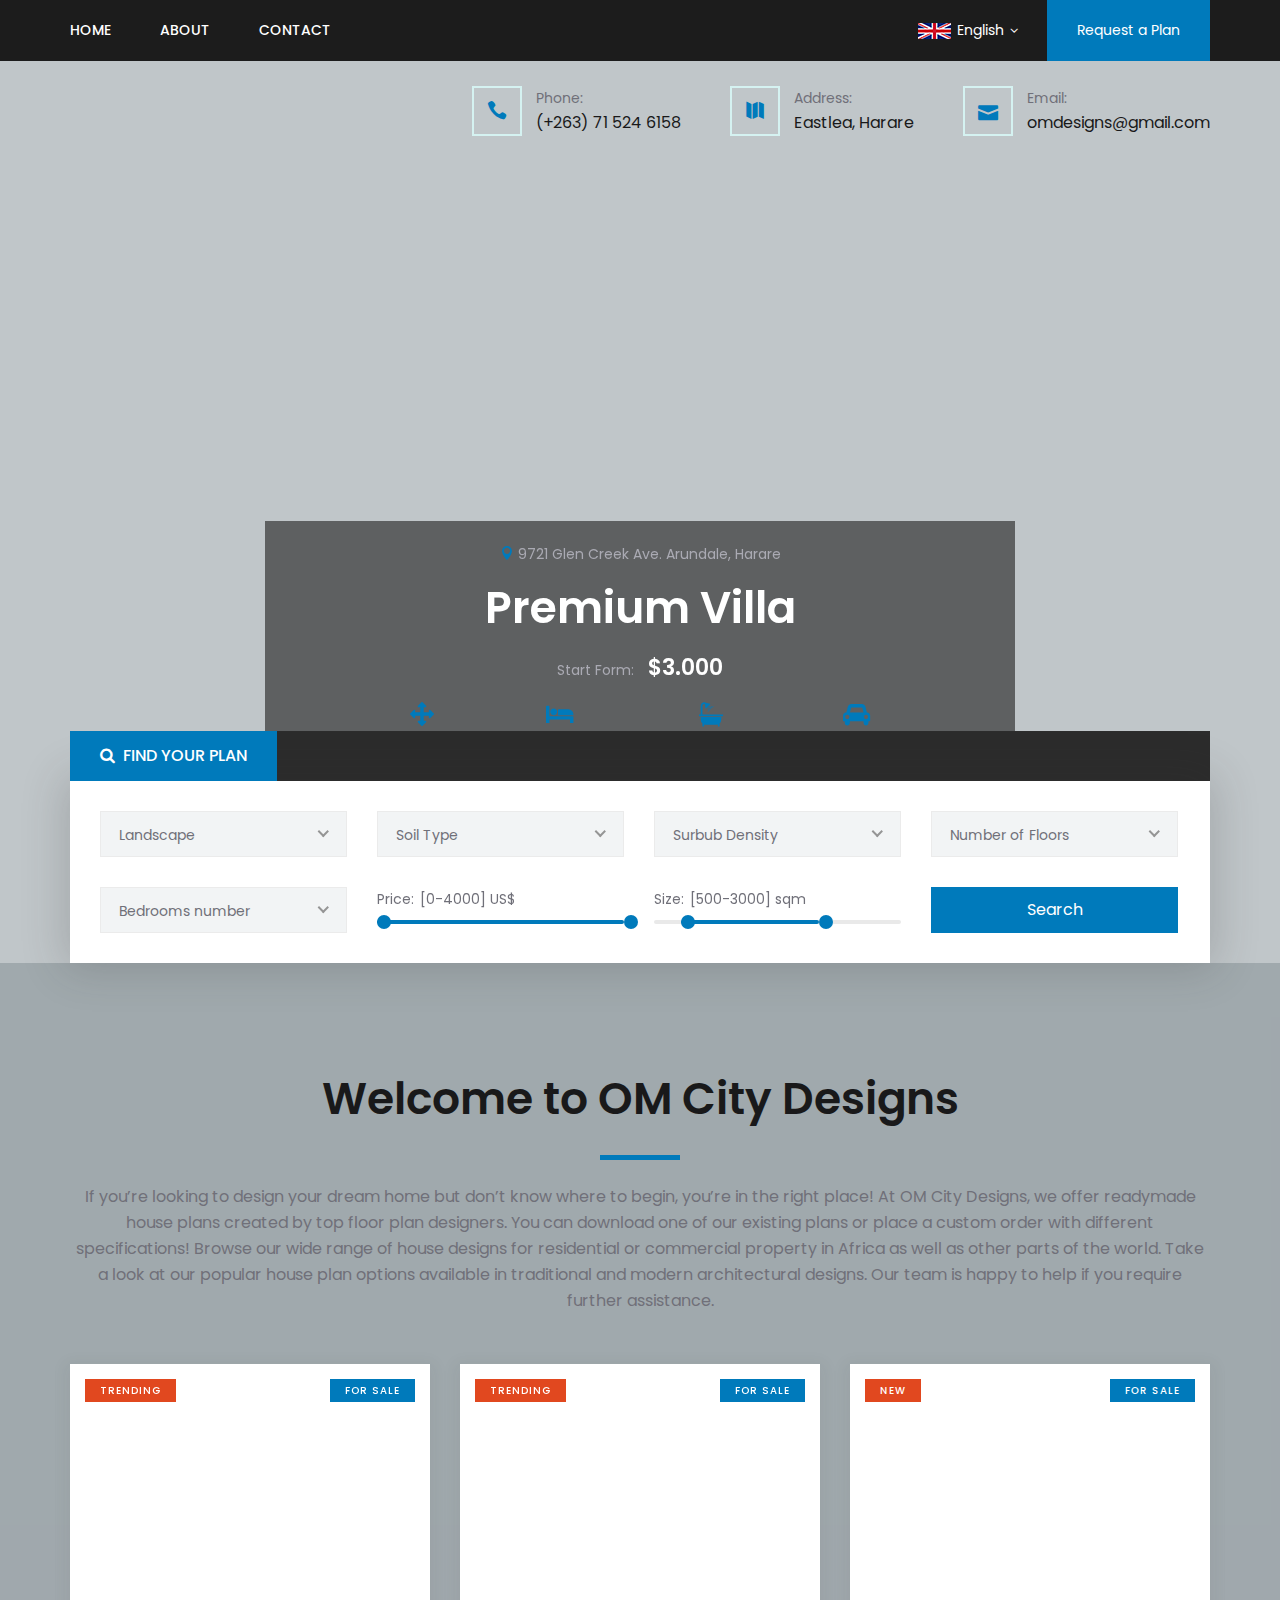
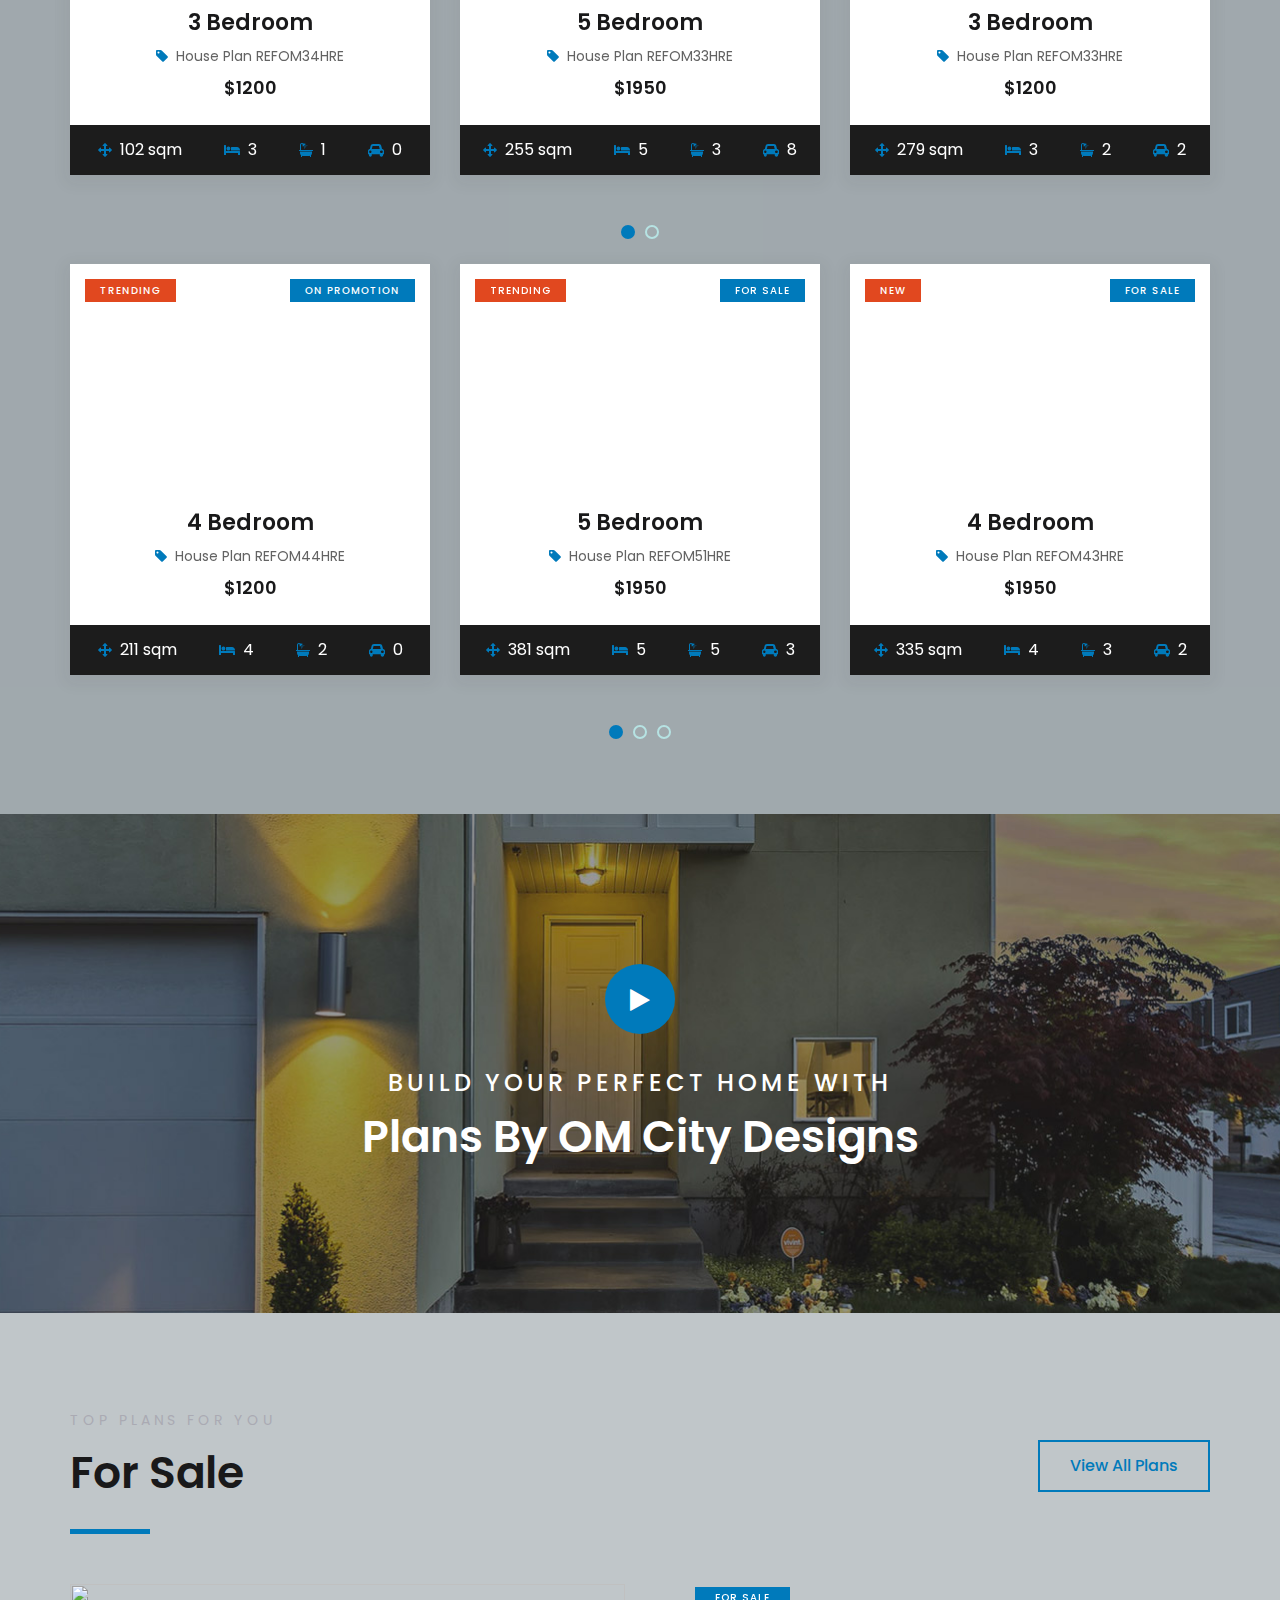
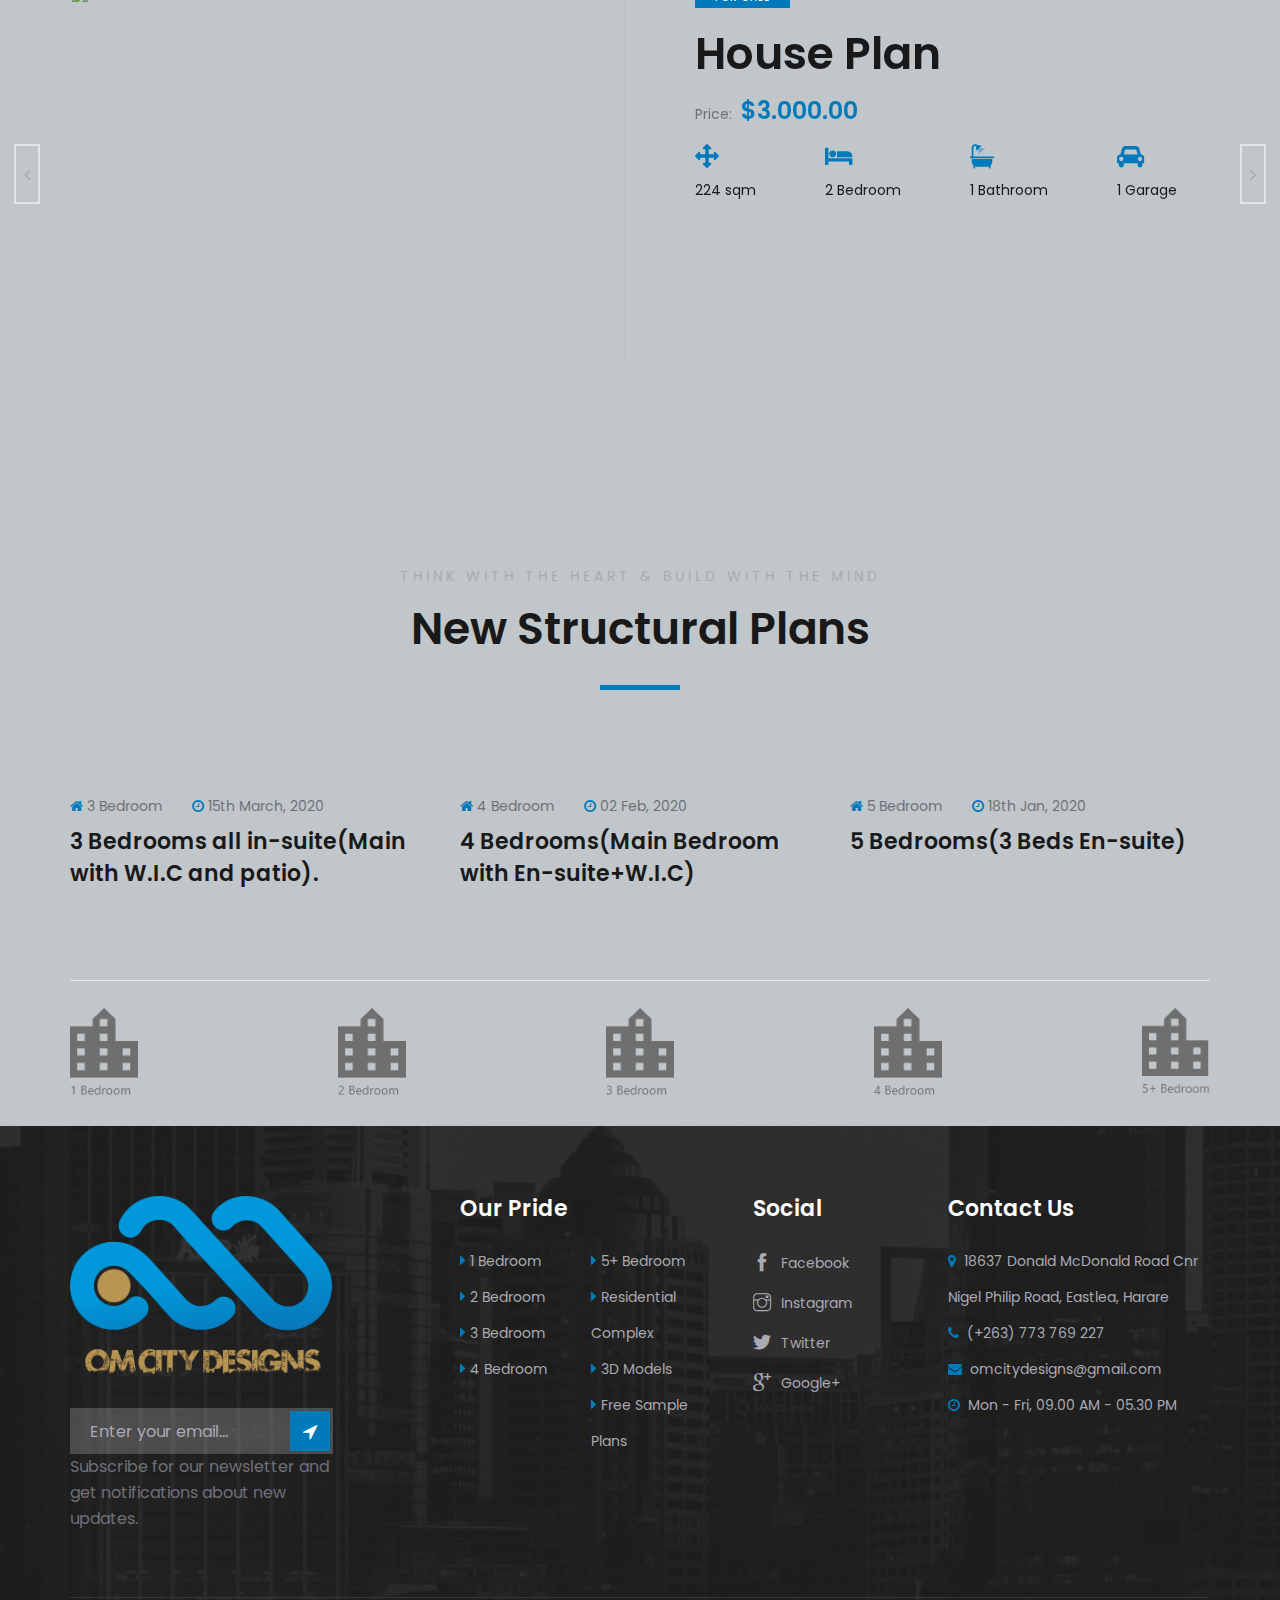
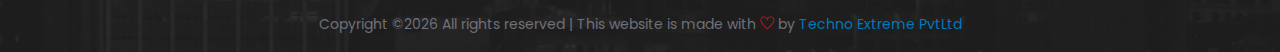
==== index.html @ 23920d0e "Update index.html" ====
<!DOCTYPE html>
<html lang="zxx">

    <head>
        <meta charset="UTF-8">
        <meta name="description" content="OM City Designs">
        <meta name="keywords" content="OM City Designs, unica, creative, html">
        <meta name="viewport" content="width=device-width, initial-scale=1.0">
        <meta http-equiv="X-UA-Compatible" content="ie=edge">
        <title>OM City Designs | Home</title>
    <!-- sample changes -->
        <!-- Google Font -->
        <link href="https://fonts.googleapis.com/css?family=Poppins:300,400,500,600,700,800,900&display=swap"
            rel="stylesheet">
    
        <!-- Css Styles -->
        <link rel="stylesheet" href="css/bootstrap.min.css" type="text/css">
        <link rel="stylesheet" href="css/font-awesome.min.css" type="text/css">
        <link rel="stylesheet" href="css/elegant-icons.css" type="text/css">
        <link rel="stylesheet" href="css/themify-icons.css" type="text/css">
        <link rel="stylesheet" href="css/nice-select.css" type="text/css">
        <link rel="stylesheet" href="css/jquery-ui.min.css" type="text/css">
        <link rel="stylesheet" href="css/owl.carousel.min.css" type="text/css">
        <link rel="stylesheet" href="css/magnific-popup.css" type="text/css">
        <link rel="stylesheet" href="css/slicknav.min.css" type="text/css">
        <link rel="stylesheet" href="css/style.css" type="text/css">
    </head>
    
    <body class="home-background">
        <!-- Page Preloder -->
        <div id="preloder">
            <div class="loader"></div>
        </div>
    
        <!-- Offcanvas Menu Section Begin -->
        <div class="offcanvas-menu-overlay"></div>
        <div class="canvas-open">
            <i class="icon_menu"></i>
        </div>
        <div class="offcanvas-menu-wrapper">
            <div class="canvas-close">
                <i class="icon_close"></i>
            </div>
            <div class="language-bar">
                <div class="language-option">
                    <img src="img/flag.png" alt="">
                    <span>English</span>
                    <i class="fa fa-angle-down"></i>
                    <div class="flag-dropdown">
                        <ul>
                            <li><a href="#">English</a></li>
                            <li><a href="#">Shona</a></li>
                            <li><a href="#">Ndebele</a></li>
                        </ul>
                    </div>
                </div>
                <div class="property-btn">

                    <a href="#" class="property-sub">Request a Plan</a>

                </div>
            </div>
            <nav class="main-menu">
                <p>Menu</p>
                <ul>
                    <li><a href="./index.html">Home</a></li>
                    <li><a href="./about-us.html">About</a></li>
                    <li><a href="./contact.html">Contact</a></li>
                </ul>
            </nav>
            <div class="nav-logo-right">
                <ul>
                    <li>
                        <i class="icon_phone"></i>
                        <div class="info-text">
                            <span>Phone:</span>
                            <p>(+263) 71 524 6158</p>
                        </div>
                    </li>
                    <li>
                        <i class="icon_map"></i>
                        <div class="info-text">
                            <span>Address:</span>
                            <p> Eastlea, Harare</p>
                        </div>
                    </li>
                    <li>
                        <i class="icon_mail"></i>
                        <div class="info-text">
                            <span>Email:</span>
                            <p>omdesigns@gmail.com</p>
                        </div>
                    </li>
                </ul>
            </div>
        </div>
        <!-- Offcanvas Menu Section End -->
    
        <!-- Header Section Begin -->
        <header class="header-section">
            <div class="top-nav">
                <div class="container">
                    <div class="row">
                        <div class="col-lg-7">
                            <nav class="main-menu">
                                <ul>
                                    <li><a href="./index.html">Home</a></li>
                                    <li><a href="./about-us.html">About</a></li>
                                    <li><a href="./contact.html">Contact</a></li>
                                </ul>
                            </nav>
                        </div>
                        <div class="col-lg-5">
                            <div class="top-right">
                                <div class="language-option">
                                    <img src="img/flag.png" alt="">
                                    <span>English</span>
                                    <i class="fa fa-angle-down"></i>
                                    <div class="flag-dropdown">
                                        <ul>
                                            <li><a href="#">English</a></li>
                                            <li><a href="#">Shona</a></li>
                                            <li><a href="#">Ndebele</a></li>
                                        </ul>
                                    </div>
                                </div>
                                <a href="#" class="property-sub">Request a Plan</a>
                            </div>
                        </div>
                    </div>
                </div>
            </div>
            <div class="nav-logo">
                <div class="container">
                    <div class="row">
                        <div class="col-lg-3">
                            <div class="logo">
                                <a href="./index.html"><img class="img-logo" src="img/home/omcdlogo.png" alt=""></a>
                            </div>
                        </div>
                        <div class="col-lg-9">
                            <div class="nav-logo-right">
                                <ul>
                                    <li>
                                        <i class="icon_phone"></i>
                                        <div class="info-text">
                                            <span>Phone:</span>
                                            <p>(+263) 71 524 6158</p>
                                        </div>
                                    </li>
                                    <li>
                                        <i class="icon_map"></i>
                                        <div class="info-text">
                                            <span>Address:</span>
                                            <p> Eastlea, Harare</p>
                                        </div>
                                    </li>
                                    <li>
                                        <i class="icon_mail"></i>
                                        <div class="info-text">
                                            <span>Email:</span>
                                            <p>omdesigns@gmail.com</p>
                                        </div>
                                    </li>
                                </ul>
                            </div>
                        </div>
                    </div>
                </div>
            </div>
        </header>
        <!-- Header End -->
    
        <!-- Hero Section Begin -->
        <section class="hero-section">
            <div class="hero-items owl-carousel">
                <div class="single-hero-item set-bg-first" data-setbg="img/home/refom32hre.jpg">
                    <div class="container">
                        <div class="row">
                            <div class="col-lg-8 offset-lg-2">
                                <div class="hero-text">
                                    <p class="room-location"><i class="icon_pin"></i> 9721 Glen Creek Ave. Arundale, Harare
                                    </p>
                                    <h2>Premium Villa</h2>
                                    <div class="room-price">
                                        <span>Start Form:</span>
                                        <p>$3.000</p>
                                    </div>
                                    <ul class="room-features">
                                        <li>
                                            <i class="fa fa-arrows"></i>
                                            <p>279 sqm</p>
                                        </li>
                                        <li>
                                            <i class="fa fa-bed"></i>
                                            <p>3 Bedroom</p>
                                        </li>
                                        <li>
                                            <i class="fa fa-bath"></i>
                                            <p>2 Bathrooms</p>
                                        </li>
                                        <li>
                                            <i class="fa fa-car"></i>
                                            <p>2 Garage</p>
                                        </li>
                                    </ul>
                                </div>
                            </div>
                        </div>
                    </div>
                </div>
                <div class="fi-pic set-bg" data-setbg="img/home/refom33hre.jpg">
                    <div class="pic-tag">
                        <div class="f-text">Trending</div>
                        <div class="s-text">For Sale</div>
                    </div>
                    <div class="feature-author">
                        <div class="fa-pic">
                        </div>
                        
                    </div>
                </div>
                <div class="single-hero-item set-bg-first" data-setbg="img/home/refom53hre.jpg">
                    <div class="container">
                        <div class="row">
                            <div class="col-lg-8 offset-lg-2">
                                <div class="hero-text">
                                
                                    
                                    <div class="room-price">
                                        <span>Price:</span>
                                        <p>$3.000</p>
                                    </div>
                                    <ul class="room-features">
                                        <li>
                                            <i class="fa fa-arrows"></i>
                                            <p>403 sqm</p>
                                        </li>
                                        <li>
                                            <i class="fa fa-bed"></i>
                                            <p>6 Bedroom</p>
                                        </li>
                                        <li>
                                            <i class="fa fa-bath"></i>
                                            <p>4 Bathrooms</p>
                                        </li>
                                        <li>
                                            <i class="fa fa-car"></i>
                                            <p>4 Garage</p>
                                        </li>
                                    </ul>
                                </div>
                            </div>
                        </div>
                    </div>
                </div>
            </div>
        </section>
        <!-- Hero Section End -->
    
        <!-- Search Form Section Begin -->
        <div class="search-form">
            <div class="container">
                <div class="row">
                    <div class="col-lg-12">
                        <div class="search-form-text">
                            <div class="search-text">
                                <i class="fa fa-search"></i>
                                Find Your Plan
                            </div>
                        </div>
                        <form action="#" class="filter-form">
                            <div class="first-row">
                                <select>
                                    <option value="0">Landscape</option>
                                    <option value="1">Any</option>
                                    <option value="2">Flat</option>
                                    <option value="3">Hilly</option>
                                    <option value="4">Rocky</option>
                                </select>
                                <select>
                                    <option value="0">Soil Type</option>
                                    <option value="1">Any</option>
                                    <option value="2">Sandy</option>
                                    <option value="3">Clay</option>
                                    <option value="4">Loam</option>
                                </select>
                                <select>
                                    <option value="0">Surbub Density</option>
                                    <option value="1">Any</option>
                                    <option value="2">High</option>
                                    <option value="3">Medium</option>
                                    <option value="4">Low</option>
                                </select>
                                <select>
                                    <option value="0">Number of Floors</option>
                                    <option value="5">Any</option>
                                    <option value="1">1</option>
                                    <option value="2">2</option>
                                    <option value="3">3</option>
                                    <option value="4">4+</option>
                                </select>
                            </div>
                            <div class="second-row">
                                <select>
                                    <option value="0">Bedrooms number</option>
                                    <option value="6">Any</option>
                                    <option value="1">1</option>
                                    <option value="2">2</option>
                                    <option value="3">3</option>
                                    <option value="4">4</option>
                                    <option value="5">5+</option>
                                </select>
                                <div class="price-range-wrap">
                                    <div class="price-text">
                                        <label for="priceRange">Price:</label>
                                        <input type="text" id="priceRange" readonly>
                                    </div>
                                    <div id="price-range" class="slider"></div>
                                </div>
                                <div class="room-size-range">
                                    <div class="price-text">
                                        <label for="roomsizeRange">Size:</label>
                                        <input type="text" id="roomsizeRange" readonly>
                                    </div>
                                    <div id="roomsize-range" class="slider"></div>
                                </div>
                                <button type="button" class="search-btn">Search</button>
                            </div>
                        </form>
                    </div>
                </div>
            </div>
        </div>
        <!-- Search Form Section End -->
    
        <!-- Feature Section Begin -->
        <section class="feature-section spad">
            <div class="container">
                <div class="row">
                    <div class="col-lg-12">
                        <div class="section-title">
                            <h2>Welcome to OM City Designs</h2>
                            <br />
                            <p>If you’re looking to design your dream home but don’t know where to begin, you’re in the right
                                 place! At OM City Designs, we offer readymade house plans created by top floor plan designers. 
                                 You can download one of our existing plans or place a custom order with different 
                                 specifications! Browse our wide range of house designs for residential or commercial property 
                                 in Africa as well as other parts of the world. Take a look at our popular house plan options 
                                 available in traditional and modern architectural designs. Our team is happy to help if you 
                                 require further assistance.</p>
                        </div>
                    </div>
                </div>
                <div class="row">
                    <div class="feature-carousel owl-carousel">
                        <div class="col-lg-4">
                            <div class="feature-item">
                                <div class="fi-pic set-bg" data-setbg="img/home/refom34hre.jpg">
                                    <div class="pic-tag">
                                        <div class="f-text">Trending</div>
                                        <div class="s-text">For Sale</div>
                                    </div>
                                </div>
                                <div class="fi-text">
                                    <div class="inside-text">
                                        <h4>3 Bedroom</h4>
                                        <ul>
                                            
                                            <li><i class="fa fa-tag"></i> House Plan REFOM34HRE</li>
                                        </ul>
                                        <h5 class="price">$1200<span></span></h5>
                                    </div>
                                    <ul class="room-features">
                                        <li>
                                            <i class="fa fa-arrows"></i>
                                            <p>102 sqm</p>
                                        </li>
                                        <li>
                                            <i class="fa fa-bed"></i>
                                            <p>3</p>
                                        </li>
                                        <li>
                                            <i class="fa fa-bath"></i>
                                            <p>1</p>
                                        </li>
                                        <li>
                                            <i class="fa fa-car"></i>
                                            <p>0</p>
                                        </li>
                                    </ul>
                                </div>
                            </div>
                        </div>
                        <div class="col-lg-4">
                            <div class="feature-item">
                                <div class="fi-pic set-bg" data-setbg="img/home/refom33hre.jpg">
                                    <div class="pic-tag">
                                        <div class="f-text">Trending</div>
                                        <div class="s-text">For Sale</div>
                                    </div>
                                    <div class="feature-author">
                                        <div class="fa-pic">
                                        </div>
                                        
                                    </div>
                                </div>
                                <div class="fi-text">
                                    <div class="inside-text">
                                        <h4>5 Bedroom</h4>
                                        <ul>
                                            
                                            <li><i class="fa fa-tag"></i> House Plan REFOM33HRE</li>
                                        </ul>
                                        <h5 class="price">$1950<span></span></h5>
                                    </div>
                                    <ul class="room-features">
                                        <li>
                                            <i class="fa fa-arrows"></i>
                                            <p>255 sqm</p>
                                        </li>
                                        <li>
                                            <i class="fa fa-bed"></i>
                                            <p>5</p>
                                        </li>
                                        <li>
                                            <i class="fa fa-bath"></i>
                                            <p>3</p>
                                        </li>
                                        <li>
                                            <i class="fa fa-car"></i>
                                            <p>8</p>
                                        </li>
                                    </ul>
                                </div>
                            </div>
                        </div>
                        <div class="col-lg-4">
                            <div class="feature-item">
                                <div class="fi-pic set-bg" data-setbg="img/home/refom32hre.jpg">
                                    <div class="pic-tag">
                                        <div class="f-text">New</div>
                                        <div class="s-text">For Sale</div>
                                    </div>
                                    <div class="feature-author">
                                        <div class="fa-pic">
                                        </div>
                                        
                                    </div>
                                </div>
                                <div class="fi-text">
                                    <div class="inside-text">
                                        
                                       
                                            
                                            <h4> 3 Bedroom</h4>
                                        
                                        <ul>
                                            
                                            <li><i class="fa fa-tag"></i> House Plan REFOM33HRE</li>
                                        </ul>
                                        <h5 class="price">$1200</h5>
                                    </div>
                                    <ul class="room-features">
                                        <li>
                                            <i class="fa fa-arrows"></i>
                                            <p>279 sqm</p>
                                        </li>
                                        <li>
                                            <i class="fa fa-bed"></i>
                                            <p>3</p>
                                        </li>
                                        <li>
                                            <i class="fa fa-bath"></i>
                                            <p>2</p>
                                        </li>
                                        <li>
                                            <i class="fa fa-car"></i>
                                            <p>2</p>
                                        </li>
                                    </ul>
                                </div>
                            </div>
                        </div>
                        <div class="col-lg-4">
                            <div class="feature-item">
                                <div class="fi-pic set-bg" data-setbg="img/home/refom21hre.jpg">
                                    <div class="pic-tag">
                                        <div class="f-text">New</div>
                                        <div class="s-text">For Sale</div>
                                    </div>
                                    <div class="feature-author">
                                        <div class="fa-text">
                                            <span>On Market</span>
                                        </div>
                                    </div>
                                </div>
                                <div class="fi-text">
                                    <div class="inside-text">
                                        <h4>2 Bedroom</h4>
                                        <ul>
                                            
                                            <li><i class="fa fa-tag"></i> House Plan REFOM21HRE</li>
                                        </ul>
                                        <h5 class="price">$2000</h5>
                                    </div>
                                    <ul class="room-features">
                                        <li>
                                            <i class="fa fa-arrows"></i>
                                            <p>80 sqm</p>
                                        </li>
                                        <li>
                                            <i class="fa fa-bed"></i>
                                            <p>2</p>
                                        </li>
                                        <li>
                                            <i class="fa fa-bath"></i>
                                            <p>2</p>
                                        </li>
                                        <li>
                                            <i class="fa fa-car"></i>
                                            <p>0</p>
                                        </li>
                                    </ul>
                                </div>
                            </div>
                        </div>
                        <div class="col-lg-4">
                            <div class="feature-item">
                                <div class="fi-pic set-bg" data-setbg="img/home/refom45hre.jpg">
                                    <div class="pic-tag">
                                        <div class="f-text">New</div>
                                        <div class="s-text">For Sale</div>
                                    </div>
                                    <div class="feature-author">
                                        <div class="fa-text">
                                            <span>On Market</span>
                                        </div>
                                    </div>
                                </div>
                                <div class="fi-text">
                                    <div class="inside-text">
                                        <h4>2 Bedroom</h4>
                                        <ul>
                                            
                                            <li><i class="fa fa-tag"></i> House Plan REFOM45HRE</li>
                                        </ul>
                                        <h5 class="price">$2000</h5>
                                    </div>
                                    <ul class="room-features">
                                        <li>
                                            <i class="fa fa-arrows"></i>
                                            <p>198 sqm</p>
                                        </li>
                                        <li>
                                            <i class="fa fa-bed"></i>
                                            <p>4</p>
                                        </li>
                                        <li>
                                            <i class="fa fa-bath"></i>
                                            <p>2</p>
                                        </li>
                                        <li>
                                            <i class="fa fa-car"></i>
                                            <p>1</p>
                                        </li>
                                    </ul>
                                </div>
                            </div>
                        </div>
                    </div>
                </div>
                <div class="row">
                    <div class="feature-carousel owl-carousel">
                        <div class="col-lg-4">
                            <div class="feature-item">
                                <div class="fi-pic set-bg" data-setbg="img/home/refom44hre.jpg">
                                    <div class="pic-tag">
                                        <div class="f-text">Trending</div>
                                        <div class="s-text">On Promotion</div>
                                    </div>
                                </div>
                                <div class="fi-text">
                                    <div class="inside-text">
                                        <h4>4 Bedroom</h4>
                                        <ul>
                                            
                                            <li><i class="fa fa-tag"></i> House Plan REFOM44HRE</li>
                                        </ul>
                                        <h5 class="price">$1200<span></span></h5>
                                    </div>
                                    <ul class="room-features">
                                        <li>
                                            <i class="fa fa-arrows"></i>
                                            <p>211 sqm</p>
                                        </li>
                                        <li>
                                            <i class="fa fa-bed"></i>
                                            <p>4</p>
                                        </li>
                                        <li>
                                            <i class="fa fa-bath"></i>
                                            <p>2</p>
                                        </li>
                                        <li>
                                            <i class="fa fa-car"></i>
                                            <p>0</p>
                                        </li>
                                    </ul>
                                </div>
                            </div>
                        </div>
                        <div class="col-lg-4">
                            <div class="feature-item">
                                <div class="fi-pic set-bg" data-setbg="img/home/refom51hre.jpg">
                                    <div class="pic-tag">
                                        <div class="f-text">Trending</div>
                                        <div class="s-text">FOR SALE</div>
                                    </div>
                                    <div class="feature-author">
                                        <div class="fa-pic">
                                        </div>
                                        
                                    </div>
                                </div>
                                <div class="fi-text">
                                    <div class="inside-text">
                                        <h4>5 Bedroom</h4>
                                        <ul>
                                            
                                            <li><i class="fa fa-tag"></i> House Plan REFOM51HRE</li>
                                        </ul>
                                        <h5 class="price">$1950<span></span></h5>
                                    </div>
                                    <ul class="room-features">
                                        <li>
                                            <i class="fa fa-arrows"></i>
                                            <p>381 sqm</p>
                                        </li>
                                        <li>
                                            <i class="fa fa-bed"></i>
                                            <p>5</p>
                                        </li>
                                        <li>
                                            <i class="fa fa-bath"></i>
                                            <p>5</p>
                                        </li>
                                        <li>
                                            <i class="fa fa-car"></i>
                                            <p>3</p>
                                        </li>
                                    </ul>
                                </div>
                            </div>
                        </div>
                        <div class="col-lg-4">
                            <div class="feature-item">
                                <div class="fi-pic set-bg" data-setbg="img/home/refom43hre.jpg">
                                    <div class="pic-tag">
                                        <div class="f-text">NEW</div>
                                        <div class="s-text">FOR SALE</div>
                                    </div>
                                    <div class="feature-author">
                                        <div class="fa-pic">
                                        </div>
                                        
                                    </div>
                                </div>
                                <div class="fi-text">
                                    <div class="inside-text">
                                        <h4>4 Bedroom</h4>
                                        <ul>
                                            
                                            <li><i class="fa fa-tag"></i> House Plan REFOM43HRE</li>
                                        </ul>
                                        <h5 class="price">$1950<span></span></h5>
                                    </div>
                                    <ul class="room-features">
                                        <li>
                                            <i class="fa fa-arrows"></i>
                                            <p>335 sqm</p>
                                        </li>
                                        <li>
                                            <i class="fa fa-bed"></i>
                                            <p>4</p>
                                        </li>
                                        <li>
                                            <i class="fa fa-bath"></i>
                                            <p>3</p>
                                        </li>
                                        <li>
                                            <i class="fa fa-car"></i>
                                            <p>2</p>
                                        </li>
                                    </ul>
                                </div>
                            </div>
                        </div>
                        <div class="col-lg-4">
                            <div class="feature-item">
                                <div class="fi-pic set-bg" data-setbg="img/home/refom52hre.jpg">
                                    <div class="pic-tag">
                                        <div class="f-text">New</div>
                                        <div class="s-text">For Sale</div>
                                    </div>
                                    <div class="feature-author">
                                        <div class="fa-pic">
                                        </div>
                            
                                    </div>
                                </div>
                                <div class="fi-text">
                                    <div class="inside-text">
                                        <h4>4 Bedroom</h4>
                                        <ul>
                                            
                                            <li><i class="fa fa-tag"></i> House Plan REFOM52HRE</li>
                                        </ul>
                                        <h5 class="price">$1200</h5>
                                    </div>
                                    <ul class="room-features">
                                        <li>
                                            <i class="fa fa-arrows"></i>
                                            <p>422 sqm</p>
                                        </li>
                                        <li>
                                            <i class="fa fa-bed"></i>
                                            <p>4</p>
                                        </li>
                                        <li>
                                            <i class="fa fa-bath"></i>
                                            <p>2</p>
                                        </li>
                                        <li>
                                            <i class="fa fa-car"></i>
                                            <p>2</p>
                                        </li>
                                    </ul>
                                </div>
                            </div>
                        </div>
                        <div class="col-lg-4">
                            <div class="feature-item">
                                <div class="fi-pic set-bg" data-setbg="img/home/refom53hre.jpg">
                                    <div class="pic-tag">
                                        <div class="f-text">New</div>
                                        <div class="s-text">For Sale</div>
                                    </div>
                                    <div class="feature-author">
                                        <div class="fa-pic">
                                        </div>
                            
                                    </div>
                                </div>
                                <div class="fi-text">
                                    <div class="inside-text">
                                        <h4>6 Bedroom</h4>
                                        <ul>
                                            
                                            <li><i class="fa fa-tag"></i> House Plan REFOM53HRE</li>
                                        </ul>
                                        <h5 class="price">$1200</h5>
                                    </div>
                                    <ul class="room-features">
                                        <li>
                                            <i class="fa fa-arrows"></i>
                                            <p>422 sqm</p>
                                        </li>
                                        <li>
                                            <i class="fa fa-bed"></i>
                                            <p>6</p>
                                        </li>
                                        <li>
                                            <i class="fa fa-bath"></i>
                                            <p>6</p>
                                        </li>
                                        <li>
                                            <i class="fa fa-car"></i>
                                            <p>4</p>
                                        </li>
                                    </ul>
                                </div>
                            </div>
                        </div>
                        <div class="col-lg-4">
                            <div class="feature-item">
                                <div class="fi-pic set-bg" data-setbg="img/home/refom41hre.jpg">
                                    <div class="pic-tag">
                                        <div class="f-text">New</div>
                                        <div class="s-text">For Sale</div>
                                    </div>
                                    
                                </div>
                                <div class="fi-text">
                                    <div class="inside-text">
                                        <h4>4 Bedroom</h4>
                                        <ul>
                                            
                                            <li><i class="fa fa-tag"></i> House Plan REFOM41HRE</li>
                                        </ul>
                                        <h5 class="price">$2000</h5>
                                    </div>
                                    <ul class="room-features">
                                        <li>
                                            <i class="fa fa-arrows"></i>
                                            <p>126 sqm</p>
                                        </li>
                                        <li>
                                            <i class="fa fa-bed"></i>
                                            <p>4</p>
                                        </li>
                                        <li>
                                            <i class="fa fa-bath"></i>
                                            <p>3</p>
                                        </li>
                                        <li>
                                            <i class="fa fa-car"></i>
                                            <p>1</p>
                                        </li>
                                    </ul>
                                </div>
                            </div>
                        </div>
                        <div class="col-lg-4">
                            <div class="feature-item">
                                <div class="fi-pic set-bg" data-setbg="img/home/refom42hre.jpg">
                                    <div class="pic-tag">
                                        <div class="f-text">New</div>
                                        <div class="s-text">For Sale</div>
                                    </div>
                                    
                                </div>
                                <div class="fi-text">
                                    <div class="inside-text">
                                        <h4>4 Bedroom</h4>
                                        <ul>
                                            
                                            <li><i class="fa fa-tag"></i> House Plan REFOM42HRE</li>
                                        </ul>
                                        <h5 class="price">$2000</h5>
                                    </div>
                                    <ul class="room-features">
                                        <li>
                                            <i class="fa fa-arrows"></i>
                                            <p>221 sqm</p>
                                        </li>
                                        <li>
                                            <i class="fa fa-bed"></i>
                                            <p>4</p>
                                        </li>
                                        <li>
                                            <i class="fa fa-bath"></i>
                                            <p>3</p>
                                        </li>
                                        <li>
                                            <i class="fa fa-car"></i>
                                            <p>2</p>
                                        </li>
                                    </ul>
                                </div>
                            </div>
                        </div>
                        <div class="col-lg-4">
                            <div class="feature-item">
                                <div class="fi-pic set-bg" data-setbg="img/home/refom33hre.jpg">
                                    <div class="pic-tag">
                                        <div class="f-text">New</div>
                                        <div class="s-text">For Sale</div>
                                    </div>
                                    
                                </div>
                                <div class="fi-text">
                                    <div class="inside-text">
                                        <h4>4 Bedroom</h4>
                                        <ul>
                                            
                                            <li><i class="fa fa-tag"></i> House Plan REFOM33HRE</li>
                                        </ul>
                                        <h5 class="price">$2000</h5>
                                    </div>
                                    <ul class="room-features">
                                        <li>
                                            <i class="fa fa-arrows"></i>
                                            <p>221 sqm</p>
                                        </li>
                                        <li>
                                            <i class="fa fa-bed"></i>
                                            <p>4</p>
                                        </li>
                                        <li>
                                            <i class="fa fa-bath"></i>
                                            <p>3</p>
                                        </li>
                                        <li>
                                            <i class="fa fa-car"></i>
                                            <p>2</p>
                                        </li>
                                    </ul>
                                </div>
                            </div>
                        </div>
                    </div>
                </div>
            </div>
        </section>
        <!-- Feature Section End -->
        
        <!-- How It Works Section Begin -->
       

        <!-- <section class="howit-works spad">
            <div class="container">
                <div class="row">
                    <div class="col-lg-12">
                        <div class="section-title">
                            <span>Create With the Heart, ...</span>
                            <h2>What's Included</h2>
                        </div>
                    </div>
                </div>
                <div class="row">
                    <div class="col-lg-4">
                        <div class="single-howit-works">
                            <img src="img/home/floor_plan.jpg" alt="">
                            <h4>Floor Plan</h4>
                            <p>Interesting cost effective modern contemporary design in 3D.</p>
                        </div>
                    </div>
                    <div class="col-lg-4">
                        <div class="single-howit-works">
                            <img src="img/home/exterior_elevation.jpg" alt="">
                            <h4>Exterior Elevation</h4>
                            <p>Modern 3 Bedroomed semi-detached Cluster House Project 3D proposal.</p>
                        </div>
                    </div>
                    <div class="col-lg-4">
                        <div class="single-howit-works">
                            <img src="img/home/building_section.jpg" alt="">
                            <h4>Building Section</h4>
                            <p>Luxurious semi-detached Apartment Design in a Premium Development.</p>
                        </div>
                    </div>
                    <div class="col-lg-6">
                        <div class="single-howit-works">
                            <img src="img/home/cabinet_elevations.jpg" alt="">
                            <h4>Cabinet Elevations</h4>
                            <p>Redefining the Gable concept using Exposed truss concept.</p>
                        </div>
                    </div>
                    <div class="col-lg-6">
                        <div class="single-howit-works">
                            <img src="img/home/framing_plan.jpg" alt="">
                            <h4>Framing Plan</h4>
                            <p>Facelifting and Modifying the front of an existing design.</p>
                        </div>
                    </div>
                    <div class="col-lg-6">
                        <div class="single-howit-works">
                            <img src="img/home/foundational_plan.jpg" alt="">
                            <h4>Foundation Plan</h4>
                            <p>Modern sustainable minimalist design.</p>
                        </div>
                    </div>
                    <div class="col-lg-6">
                        <div class="single-howit-works">
                            <img src="img/home/electrical_plan.jpg" alt="">
                            <h4>Electrical Plan</h4>
                            <p>“Impeccable” 3D visuals of a Classic Contemporary design on a Corner stand.</p>
                        </div>
                    </div>
                </div>
            </div>
        </section> -->


        <!-- How It Works Section End -->

    <!-- Video Section Begin -->
    <div class="video-section set-bg" data-setbg="img/video-bg.jpg">
        <div class="container">
            <div class="row">
                <div class="col-lg-12">
                    <div class="video-text">
                        <a href="https://www.youtube.com/watch?v=DVwkLb6KmbM" class="play-btn video-popup"><i class="fa fa-play"></i></a>
                        <h4>Build Your Perfect Home With</h4>
                        <h2>Plans By OM City Designs</h2>
                    </div>
                </div>
            </div>
        </div>
    </div>
    <!-- Video Section End -->

    <!-- Top Plans Section Begin -->
    <div class="top-properties-section spad">
        <div class="container">
            <div class="row">
                <div class="col-lg-12">
                    <div class="properties-title">
                        <div class="section-title">
                            <span>Top Plans For You</span>
                            <h2>For Sale</h2>
                        </div>
                        <a href="#" class="top-property-all">View All Plans</a>
                    </div>
                </div>
            </div>
        </div>
        <div class="container">
            <div class="top-properties-carousel owl-carousel">
                <div class="single-top-properties">
                    <div class="row">
                        <div class="col-lg-6">
                            <div class="stp-pic">
                                <img src="img/properties/topapartment1.jpg" alt="">
                            </div>
                        </div>
                        <div class="col-lg-6">
                            <div class="stp-text">
                                <div class="s-text">For Sale</div>
                                <h2>House Plan</h2>
                                <div class="room-price">
                                    <span>Price:</span>
                                    <h4>$3.000.00</h4>
                                </div>
                                
                                <ul class="room-features">
                                    <li>
                                        <i class="fa fa-arrows"></i>
                                        <p>224 sqm</p>
                                    </li>
                                    <li>
                                        <i class="fa fa-bed"></i>
                                        <p>2 Bedroom</p>
                                    </li>
                                    <li>
                                        <i class="fa fa-bath"></i>
                                        <p>1 Bathroom</p>
                                    </li>
                                    <li>
                                        <i class="fa fa-car"></i>
                                        <p>1 Garage</p>
                                    </li>
                                </ul>
                            </div>
                        </div>
                    </div>
                </div>
                <div class="single-top-properties">
                    <div class="row">
                        <div class="col-lg-6">
                            <div class="stp-pic">
                                <img src="img/properties/arialview1.jpg" alt="">
                            </div>
                        </div>
                        <div class="col-lg-6">
                            <div class="stp-text">
                                <div class="s-text">Buy Now</div>
                                <h2>House Plan</h2>
                                <div class="room-price">
                                    <span>Price:</span>
                                    <h4>$2.400.00</h4>
                                </div>
                                
                                <ul class="room-features">
                                    <li>
                                        <i class="fa fa-arrows"></i>
                                        <p>224 sqm</p>
                                    </li>
                                    <li>
                                        <i class="fa fa-bed"></i>
                                        <p>3 Bedroom</p>
                                    </li>
                                    <li>
                                        <i class="fa fa-bath"></i>
                                        <p>2 Bathrooms</p>
                                    </li>
                                    <li>
                                        <i class="fa fa-car"></i>
                                        <p>1 Garage</p>
                                    </li>
                                </ul>
                            </div>
                        </div>
                    </div>
                
                </div>
                <div class="single-top-properties">
                    <div class="row">
                        <div class="col-lg-6">
                            <div class="stp-pic">
                                <img src="img/properties/topstory.jpg" alt="">
                            </div>
                        </div>
                        <div class="col-lg-6">
                            <div class="stp-text">
                                <div class="s-text">Buy Now</div>
                                <h2>House Plan</h2>
                                <div class="room-price">
                                    <span>Price:</span>
                                    <h4>$4.200.00</h4>
                                </div>
                                
                                <ul class="room-features">
                                    <li>
                                        <i class="fa fa-arrows"></i>
                                        <p>403 sqm</p>
                                    </li>
                                    <li>
                                        <i class="fa fa-bed"></i>
                                        <p>6 Bedroom</p>
                                    </li>
                                    <li>
                                        <i class="fa fa-bath"></i>
                                        <p>6 Bathrooms</p>
                                    </li>
                                    <li>
                                        <i class="fa fa-car"></i>
                                        <p>4 Garage</p>
                                    </li>
                                </ul>
                            </div>
                        </div>
                    </div>
                
                
                
                </div>
                <div class="single-top-properties">
                    <div class="row">
                        <div class="col-lg-6">
                            <div class="stp-pic">
                                <img src="img/properties/topcorner.jpg" alt="">
                            </div>
                        </div>
                        <div class="col-lg-6">
                            <div class="stp-text">
                                <div class="s-text">For Sale</div>
                                <h2>House Plan</h2>
                                <div class="room-price">
                                    <span>Price:</span>
                                    <h4>$1.950.00</h4>
                                </div>
                                
                                <ul class="room-features">
                                    <li>
                                        <i class="fa fa-arrows"></i>
                                        <p>190 sqm</p>
                                    </li>
                                    <li>
                                        <i class="fa fa-bed"></i>
                                        <p>2 Bedroom</p>
                                    </li>
                                    <li>
                                        <i class="fa fa-bath"></i>
                                        <p>1 Bathroom</p>
                                    </li>
                                    <li>
                                        <i class="fa fa-car"></i>
                                        <p>1 Garage</p>
                                    </li>
                                </ul>
                            </div>
                        </div>
                    </div>
                
                
                
                </div>
                <div class="single-top-properties">
                    <div class="row">
                        <div class="col-lg-6">
                            <div class="stp-pic">
                                <img src="img/properties/topcomplex.jpg" alt="">
                            </div>
                        </div>
                        <div class="col-lg-6">
                            <div class="stp-text">
                                <div class="s-text">For Sale</div>
                                <h2>House Plan</h2>
                                <div class="room-price">
                                    <span>Price:</span>
                                    <h4>$1.830.000</h4>
                                </div>
                                
                                <ul class="room-features">
                                    <li>
                                        <i class="fa fa-arrows"></i>
                                        <p>220 sqm</p>
                                    </li>
                                    <li>
                                        <i class="fa fa-bed"></i>
                                        <p>3 Bedroom</p>
                                    </li>
                                    <li>
                                        <i class="fa fa-bath"></i>
                                        <p>2 Bathrooms</p>
                                    </li>
                                    <li>
                                        <i class="fa fa-car"></i>
                                        <p>1 Garage</p>
                                    </li>
                                </ul>
                            </div>
                        </div>
                    </div>
                
                
                
                </div>
            </div>
        </div>
    </div>
    <!-- Top Properties Section End -->

    <!-- Floor Plans Section Begin -->

    <!-- <section class="agent-section spad">
        <div class="container">
            <div class="row">
                <div class="col-lg-12">
                    <div class="section-title">
                        <span>Crispy Fresh Modern Plans</span>
                        <h2>Floor Plans</h2>
                    </div>
                </div>
            </div>
            <div class="row">
                <div class="agent-carousel owl-carousel">
                    <div class="col-lg-3">
                        <div class="single-agent">
                            <div class="sa-pic">
                                <img src="img/agent/floorplan.jpg" alt="">
                                <div class="hover-social">
                                    <a href="#" class="twitter"><i class="fa fa-twitter"></i></a>
                                    <a href="#" class="instagram"><i class="fa fa-instagram"></i></a>
                                    <a href="#" class="facebook"><i class="fa fa-facebook"></i></a>
                                </div>
                            </div>
                            <h5>3 Bedroom<span>Floor Plan</span></h5>
                        </div>
                    </div>
                    <div class="col-lg-3">
                        <div class="single-agent">
                            <div class="sa-pic">
                                <img src="img/agent/ruralfloorplan.jpg" alt="">
                                <div class="hover-social">
                                    <a href="#" class="twitter"><i class="fa fa-twitter"></i></a>
                                    <a href="#" class="instagram"><i class="fa fa-instagram"></i></a>
                                    <a href="#" class="facebook"><i class="fa fa-facebook"></i></a>
                                </div>
                            </div>
                            <h5>Rural Home <span>Floor Plan</span></h5>
                        </div>
                    </div>
                    <div class="col-lg-3">
                        <div class="single-agent">
                            <div class="sa-pic">
                                <img src="img/agent/oversight.jpg" alt="">
                                <div class="hover-social">
                                    <a href="#" class="twitter"><i class="fa fa-twitter"></i></a>
                                    <a href="#" class="instagram"><i class="fa fa-instagram"></i></a>
                                    <a href="#" class="facebook"><i class="fa fa-facebook"></i></a>
                                </div>
                            </div>
                            <h5>Overview <span>View From Above</span></h5>
                        </div>
                    </div>
                    <div class="col-lg-3">
                        <div class="single-agent">
                            <div class="sa-pic">
                                <img src="img/agent/floorplan.jpg" alt="">
                                <div class="hover-social">
                                    <a href="#" class="twitter"><i class="fa fa-twitter"></i></a>
                                    <a href="#" class="instagram"><i class="fa fa-instagram"></i></a>
                                    <a href="#" class="facebook"><i class="fa fa-facebook"></i></a>
                                </div>
                            </div>
                            <h5>3 Bedroom <span>Floor Plan</span></h5>
                        </div>
                    </div>
                    <div class="col-lg-3">
                        <div class="single-agent">
                            <div class="sa-pic">
                                <img src="img/agent/floorplan.jpg" alt="">
                                <div class="hover-social">
                                    <a href="#" class="twitter"><i class="fa fa-twitter"></i></a>
                                    <a href="#" class="instagram"><i class="fa fa-instagram"></i></a>
                                    <a href="#" class="facebook"><i class="fa fa-facebook"></i></a>
                                </div>
                            </div>
                            <h5>3 Bedroom <span>Floor Plan</span></h5>
                        </div>
                    </div>
                </div>
            </div>
        </div>
    </section> -->

    <!-- Agent Section End -->

    <!-- New Structural Plans Section Begin -->
    <section class="blog-section latest-blog spad">
        <div class="container">
            <div class="row">
                <div class="col-lg-12">
                    <div class="section-title">
                        <span>Think With The Heart & Build With The Mind</span>
                        <h2>New Structural Plans</h2>
                    </div>
                </div>
            </div>
            <div class="row">
                <div class="col-lg-4">
                    <div class="single-blog-item">
                        <div class="sb-pic">
                            <img src="img/blog/new.jpg" alt="">
                        </div>
                        <div class="sb-text">
                            <ul>
                                <li><i class="fa fa-home"></i> 3 Bedroom</li>
                                <li><i class="fa fa-clock-o"></i> 15th March, 2020</li>
                            </ul>
                            <h4><a href="#"> 3 Bedrooms all in-suite(Main with W.I.C and patio).</a></h4>
                        </div>
                    </div>
                </div>
                <div class="col-lg-4">
                    <div class="single-blog-item">
                        <div class="sb-pic">
                            <img src="img/blog/new1.jpg" alt="">
                        </div>
                        <div class="sb-text">
                            <ul>
                                <li><i class="fa fa-home"></i> 4 Bedroom</li>
                                <li><i class="fa fa-clock-o"></i> 02 Feb, 2020</li>
                            </ul>
                            <h4><a href="#">4 Bedrooms(Main Bedroom with En-suite+W.I.C)</a></h4>
                        </div>
                    </div>
                </div>
                <div class="col-lg-4">
                    <div class="single-blog-item">
                        <div class="sb-pic">
                            <img src="img/blog/new2.jpg" alt="">
                        </div>
                        <div class="sb-text">
                            <ul>
                                <li><i class="fa fa-home"></i> 5 Bedroom</li>
                                <li><i class="fa fa-clock-o"></i> 18th Jan, 2020</li>
                            </ul>
                            <h4><a href="#">5 Bedrooms(3 Beds En-suite)</a></h4>
                        </div>
                    </div>
                </div>
            </div>
        </div>
    </section>
    <!-- Latest Blog Section End -->

    <!-- Services Carousel Section Begin -->
    <div class="partner-section">
        <div class="container">
            <div class="partner-carousel owl-carousel">
                <a href="./onebedroom.html" class="partner-logo">
                    <div class="partner-logo-tablecell">
                        <img src="img/partner/bedroom1.png" alt="">
                    </div>
                </a>
                <a href="./twobedroom.html" class="partner-logo">
                    <div class="partner-logo-tablecell">
                        <img src="img/partner/bedroom2.png" alt="">
                    </div>
                </a>
                <a href="./threebedroom.html" class="partner-logo">
                    <div class="partner-logo-tablecell">
                        <img src="img/partner/bedroom3.png" alt="">
                    </div>
                </a>
                <a href="./fourbedroom.html" class="partner-logo">
                    <div class="partner-logo-tablecell">
                        <img src="img/partner/bedroom4.png" alt="">
                    </div>
                </a>
                <a href="./fiveplusbedroom.html" class="partner-logo">
                    <div class="partner-logo-tablecell">
                        <img src="img/partner/bedroom5.png" alt="">
                    </div>
                </a>
            </div>
        </div>
    </div>
    <!-- Partner Carousel Section End -->

    <!-- Footer Section Begin -->
    <footer class="footer-section set-bg" data-setbg="img/footer-bg.jpg">
        <div class="container">
            <div class="footer-text">
                <div class="row">
                    <div class="col-lg-3">
                        <div class="footer-logo">
                            <div class="logo">
                                <a href="#"><img src="img/logo1.png" alt=""></a>
                            </div>
                            
                            <form action="#" class="newslatter-form">
                                <input type="text" placeholder="Enter your email...">
                                <button type="submit"><i class="fa fa-location-arrow"></i></button>
                            </form>
                            <p>Subscribe for our newsletter and get notifications about new updates.</p>
                        </div>
                    </div>
                    <div class="col-lg-3 offset-lg-1">
                        <div class="footer-widget">
                            <h4>Our Pride</h4>
                            <ul>
                                <li><i class="fa fa-caret-right"></i> <a href="./onebedroom.html">1 Bedroom</a></li>
                                <li><i class="fa fa-caret-right"></i> <a href="./twobedroom.html">2 Bedroom</a></li>
                                <li><i class="fa fa-caret-right"></i> <a href="./threebedroom.html">3 Bedroom</a></li>
                                <li><i class="fa fa-caret-right"></i> <a href="./fourbedroom.html">4 Bedroom</a></li>
                            </ul>
                            <ul>
                                <li><i class="fa fa-caret-right"></i> <a href="./fivebedroom.html">5+ Bedroom</a></li>
                                <li><i class="fa fa-caret-right"></i> <a href="#">Residential Complex</a></li>
                                <li><i class="fa fa-caret-right"></i> <a href="#">3D Models</a></li>
                                <li><i class="fa fa-caret-right"></i> <a href="#">Free Sample Plans</a></li>
                            </ul>
                        </div>
                    </div>
                    <div class="col-lg-2">
                        <div class="footer-widget">
                            <h4>Social</h4>
                            <ul class="social">
                                <li><i class="ti-facebook"></i> <a href="https://www.facebook.com/om.city.designs">Facebook</a></li>
                                <li><i class="ti-instagram"></i> <a href="https://www.facebook.com/om.city.designs">Instagram</a></li>
                                <li><i class="ti-twitter-alt"></i> <a href="https://www.facebook.com/om.city.designs">Twitter</a></li>
                                <li><i class="ti-google"></i> <a href="https://www.facebook.com/om.city.designs">Google+</a></li>
                            </ul>
                        </div>
                    </div>
                    <div class="col-lg-3">
                        <div class="footer-widget">
                            <h4>Contact Us</h4>
                            <ul class="contact-option">
                                <li><i class="fa fa-map-marker"></i> 18637 Donald McDonald Road Cnr Nigel Philip Road, Eastlea, Harare</li>
                                <li><i class="fa fa-phone"></i> (+263) 773 769 227</li>
                                <li><i class="fa fa-envelope"></i> omcitydesigns@gmail.com</li>
                                <li><i class="fa fa-clock-o"></i> Mon - Fri, 09.00 AM - 05.30 PM</li>
                            </ul>
                        </div>
                    </div>
                </div>
            </div>
            <div class="copyright-text">
                <p><p><!-- Link back to Colorlib can't be removed. Template is licensed under CC BY 3.0. -->
  Copyright &copy;<script>document.write(new Date().getFullYear());</script> All rights reserved | This website is made with <i class="ti-heart" aria-hidden="true"></i> by <a href="https://www.technoextreme.co.zw" target="_blank">Techno Extreme PvtLtd</a>
  </p></p>
            </div>
        </div>
    </footer>
    <!-- Footer Section End -->

    <!-- Js Plugins -->
    <script src="js/jquery-3.3.1.min.js"></script>
    <script src="js/bootstrap.min.js"></script>
    <script src="js/jquery.magnific-popup.min.js"></script>
    <script src="js/jquery.nice-select.min.js"></script>
    <script src="js/jquery.slicknav.js"></script>
    <script src="js/jquery-ui.min.js"></script>
    <script src="js/owl.carousel.min.js"></script>
    <script src="js/main.js"></script>
    
    <!--Start of Tawk.to Script-->
<script type="text/javascript">
var Tawk_API=Tawk_API||{}, Tawk_LoadStart=new Date();
(function(){
var s1=document.createElement("script"),s0=document.getElementsByTagName("script")[0];
s1.async=true;
s1.src='https://embed.tawk.to/5e8d106935bcbb0c9aaee06f/default';
s1.charset='UTF-8';
s1.setAttribute('crossorigin','*');
s0.parentNode.insertBefore(s1,s0);
})();
</script>
<!--End of Tawk.to Script-->
</body>

</html>
---- css/elegant-icons.css ----
@font-face {
	font-family: 'ElegantIcons';
	src:url('../fonts/ElegantIcons.eot');
	src:url('../fonts/ElegantIcons.eot?#iefix') format('embedded-opentype'),
		url('../fonts/ElegantIcons.woff') format('woff'),
		url('../fonts/ElegantIcons.ttf') format('truetype'),
		url('../fonts/ElegantIcons.svg#ElegantIcons') format('svg');
	font-weight: normal;
	font-style: normal;
}

/* Use the following CSS code if you want to use data attributes for inserting your icons */
[data-icon]:before {
	font-family: 'ElegantIcons';
	content: attr(data-icon);
	speak: none;
	font-weight: normal;
	font-variant: normal;
	text-transform: none;
	line-height: 1;
	-webkit-font-smoothing: antialiased;
	-moz-osx-font-smoothing: grayscale;
}

/* Use the following CSS code if you want to have a class per icon */
/*
Instead of a list of all class selectors,
you can use the generic selector below, but it's slower:
[class*="your-class-prefix"] {
*/
.arrow_up, .arrow_down, .arrow_left, .arrow_right, .arrow_left-up, .arrow_right-up, .arrow_right-down, .arrow_left-down, .arrow-up-down, .arrow_up-down_alt, .arrow_left-right_alt, .arrow_left-right, .arrow_expand_alt2, .arrow_expand_alt, .arrow_condense, .arrow_expand, .arrow_move, .arrow_carrot-up, .arrow_carrot-down, .arrow_carrot-left, .arrow_carrot-right, .arrow_carrot-2up, .arrow_carrot-2down, .arrow_carrot-2left, .arrow_carrot-2right, .arrow_carrot-up_alt2, .arrow_carrot-down_alt2, .arrow_carrot-left_alt2, .arrow_carrot-right_alt2, .arrow_carrot-2up_alt2, .arrow_carrot-2down_alt2, .arrow_carrot-2left_alt2, .arrow_carrot-2right_alt2, .arrow_triangle-up, .arrow_triangle-down, .arrow_triangle-left, .arrow_triangle-right, .arrow_triangle-up_alt2, .arrow_triangle-down_alt2, .arrow_triangle-left_alt2, .arrow_triangle-right_alt2, .arrow_back, .icon_minus-06, .icon_plus, .icon_close, .icon_check, .icon_minus_alt2, .icon_plus_alt2, .icon_close_alt2, .icon_check_alt2, .icon_zoom-out_alt, .icon_zoom-in_alt, .icon_search, .icon_box-empty, .icon_box-selected, .icon_minus-box, .icon_plus-box, .icon_box-checked, .icon_circle-empty, .icon_circle-slelected, .icon_stop_alt2, .icon_stop, .icon_pause_alt2, .icon_pause, .icon_menu, .icon_menu-square_alt2, .icon_menu-circle_alt2, .icon_ul, .icon_ol, .icon_adjust-horiz, .icon_adjust-vert, .icon_document_alt, .icon_documents_alt, .icon_pencil, .icon_pencil-edit_alt, .icon_pencil-edit, .icon_folder-alt, .icon_folder-open_alt, .icon_folder-add_alt, .icon_info_alt, .icon_error-oct_alt, .icon_error-circle_alt, .icon_error-triangle_alt, .icon_question_alt2, .icon_question, .icon_comment_alt, .icon_chat_alt, .icon_vol-mute_alt, .icon_volume-low_alt, .icon_volume-high_alt, .icon_quotations, .icon_quotations_alt2, .icon_clock_alt, .icon_lock_alt, .icon_lock-open_alt, .icon_key_alt, .icon_cloud_alt, .icon_cloud-upload_alt, .icon_cloud-download_alt, .icon_image, .icon_images, .icon_lightbulb_alt, .icon_gift_alt, .icon_house_alt, .icon_genius, .icon_mobile, .icon_tablet, .icon_laptop, .icon_desktop, .icon_camera_alt, .icon_mail_alt, .icon_cone_alt, .icon_ribbon_alt, .icon_bag_alt, .icon_creditcard, .icon_cart_alt, .icon_paperclip, .icon_tag_alt, .icon_tags_alt, .icon_trash_alt, .icon_cursor_alt, .icon_mic_alt, .icon_compass_alt, .icon_pin_alt, .icon_pushpin_alt, .icon_map_alt, .icon_drawer_alt, .icon_toolbox_alt, .icon_book_alt, .icon_calendar, .icon_film, .icon_table, .icon_contacts_alt, .icon_headphones, .icon_lifesaver, .icon_piechart, .icon_refresh, .icon_link_alt, .icon_link, .icon_loading, .icon_blocked, .icon_archive_alt, .icon_heart_alt, .icon_star_alt, .icon_star-half_alt, .icon_star, .icon_star-half, .icon_tools, .icon_tool, .icon_cog, .icon_cogs, .arrow_up_alt, .arrow_down_alt, .arrow_left_alt, .arrow_right_alt, .arrow_left-up_alt, .arrow_right-up_alt, .arrow_right-down_alt, .arrow_left-down_alt, .arrow_condense_alt, .arrow_expand_alt3, .arrow_carrot_up_alt, .arrow_carrot-down_alt, .arrow_carrot-left_alt, .arrow_carrot-right_alt, .arrow_carrot-2up_alt, .arrow_carrot-2dwnn_alt, .arrow_carrot-2left_alt, .arrow_carrot-2right_alt, .arrow_triangle-up_alt, .arrow_triangle-down_alt, .arrow_triangle-left_alt, .arrow_triangle-right_alt, .icon_minus_alt, .icon_plus_alt, .icon_close_alt, .icon_check_alt, .icon_zoom-out, .icon_zoom-in, .icon_stop_alt, .icon_menu-square_alt, .icon_menu-circle_alt, .icon_document, .icon_documents, .icon_pencil_alt, .icon_folder, .icon_folder-open, .icon_folder-add, .icon_folder_upload, .icon_folder_download, .icon_info, .icon_error-circle, .icon_error-oct, .icon_error-triangle, .icon_question_alt, .icon_comment, .icon_chat, .icon_vol-mute, .icon_volume-low, .icon_volume-high, .icon_quotations_alt, .icon_clock, .icon_lock, .icon_lock-open, .icon_key, .icon_cloud, .icon_cloud-upload, .icon_cloud-download, .icon_lightbulb, .icon_gift, .icon_house, .icon_camera, .icon_mail, .icon_cone, .icon_ribbon, .icon_bag, .icon_cart, .icon_tag, .icon_tags, .icon_trash, .icon_cursor, .icon_mic, .icon_compass, .icon_pin, .icon_pushpin, .icon_map, .icon_drawer, .icon_toolbox, .icon_book, .icon_contacts, .icon_archive, .icon_heart, .icon_profile, .icon_group, .icon_grid-2x2, .icon_grid-3x3, .icon_music, .icon_pause_alt, .icon_phone, .icon_upload, .icon_download, .social_facebook, .social_twitter, .social_pinterest, .social_googleplus, .social_tumblr, .social_tumbleupon, .social_wordpress, .social_instagram, .social_dribbble, .social_vimeo, .social_linkedin, .social_rss, .social_deviantart, .social_share, .social_myspace, .social_skype, .social_youtube, .social_picassa, .social_googledrive, .social_flickr, .social_blogger, .social_spotify, .social_delicious, .social_facebook_circle, .social_twitter_circle, .social_pinterest_circle, .social_googleplus_circle, .social_tumblr_circle, .social_stumbleupon_circle, .social_wordpress_circle, .social_instagram_circle, .social_dribbble_circle, .social_vimeo_circle, .social_linkedin_circle, .social_rss_circle, .social_deviantart_circle, .social_share_circle, .social_myspace_circle, .social_skype_circle, .social_youtube_circle, .social_picassa_circle, .social_googledrive_alt2, .social_flickr_circle, .social_blogger_circle, .social_spotify_circle, .social_delicious_circle, .social_facebook_square, .social_twitter_square, .social_pinterest_square, .social_googleplus_square, .social_tumblr_square, .social_stumbleupon_square, .social_wordpress_square, .social_instagram_square, .social_dribbble_square, .social_vimeo_square, .social_linkedin_square, .social_rss_square, .social_deviantart_square, .social_share_square, .social_myspace_square, .social_skype_square, .social_youtube_square, .social_picassa_square, .social_googledrive_square, .social_flickr_square, .social_blogger_square, .social_spotify_square, .social_delicious_square, .icon_printer, .icon_calulator, .icon_building, .icon_floppy, .icon_drive, .icon_search-2, .icon_id, .icon_id-2, .icon_puzzle, .icon_like, .icon_dislike, .icon_mug, .icon_currency, .icon_wallet, .icon_pens, .icon_easel, .icon_flowchart, .icon_datareport, .icon_briefcase, .icon_shield, .icon_percent, .icon_globe, .icon_globe-2, .icon_target, .icon_hourglass, .icon_balance, .icon_rook, .icon_printer-alt, .icon_calculator_alt, .icon_building_alt, .icon_floppy_alt, .icon_drive_alt, .icon_search_alt, .icon_id_alt, .icon_id-2_alt, .icon_puzzle_alt, .icon_like_alt, .icon_dislike_alt, .icon_mug_alt, .icon_currency_alt, .icon_wallet_alt, .icon_pens_alt, .icon_easel_alt, .icon_flowchart_alt, .icon_datareport_alt, .icon_briefcase_alt, .icon_shield_alt, .icon_percent_alt, .icon_globe_alt, .icon_clipboard {
	font-family: 'ElegantIcons';
	speak: none;
	font-style: normal;
	font-weight: normal;
	font-variant: normal;
	text-transform: none;
	line-height: 1;
	-webkit-font-smoothing: antialiased;
}
.arrow_up:before {
	content: "\21";
}
.arrow_down:before {
	content: "\22";
}
.arrow_left:before {
	content: "\23";
}
.arrow_right:before {
	content: "\24";
}
.arrow_left-up:before {
	content: "\25";
}
.arrow_right-up:before {
	content: "\26";
}
.arrow_right-down:before {
	content: "\27";
}
.arrow_left-down:before {
	content: "\28";
}
.arrow-up-down:before {
	content: "\29";
}
.arrow_up-down_alt:before {
	content: "\2a";
}
.arrow_left-right_alt:before {
	content: "\2b";
}
.arrow_left-right:before {
	content: "\2c";
}
.arrow_expand_alt2:before {
	content: "\2d";
}
.arrow_expand_alt:before {
	content: "\2e";
}
.arrow_condense:before {
	content: "\2f";
}
.arrow_expand:before {
	content: "\30";
}
.arrow_move:before {
	content: "\31";
}
.arrow_carrot-up:before {
	content: "\32";
}
.arrow_carrot-down:before {
	content: "\33";
}
.arrow_carrot-left:before {
	content: "\34";
}
.arrow_carrot-right:before {
	content: "\35";
}
.arrow_carrot-2up:before {
	content: "\36";
}
.arrow_carrot-2down:before {
	content: "\37";
}
.arrow_carrot-2left:before {
	content: "\38";
}
.arrow_carrot-2right:before {
	content: "\39";
}
.arrow_carrot-up_alt2:before {
	content: "\3a";
}
.arrow_carrot-down_alt2:before {
	content: "\3b";
}
.arrow_carrot-left_alt2:before {
	content: "\3c";
}
.arrow_carrot-right_alt2:before {
	content: "\3d";
}
.arrow_carrot-2up_alt2:before {
	content: "\3e";
}
.arrow_carrot-2down_alt2:before {
	content: "\3f";
}
.arrow_carrot-2left_alt2:before {
	content: "\40";
}
.arrow_carrot-2right_alt2:before {
	content: "\41";
}
.arrow_triangle-up:before {
	content: "\42";
}
.arrow_triangle-down:before {
	content: "\43";
}
.arrow_triangle-left:before {
	content: "\44";
}
.arrow_triangle-right:before {
	content: "\45";
}
.arrow_triangle-up_alt2:before {
	content: "\46";
}
.arrow_triangle-down_alt2:before {
	content: "\47";
}
.arrow_triangle-left_alt2:before {
	content: "\48";
}
.arrow_triangle-right_alt2:before {
	content: "\49";
}
.arrow_back:before {
	content: "\4a";
}
.icon_minus-06:before {
	content: "\4b";
}
.icon_plus:before {
	content: "\4c";
}
.icon_close:before {
	content: "\4d";
}
.icon_check:before {
	content: "\4e";
}
.icon_minus_alt2:before {
	content: "\4f";
}
.icon_plus_alt2:before {
	content: "\50";
}
.icon_close_alt2:before {
	content: "\51";
}
.icon_check_alt2:before {
	content: "\52";
}
.icon_zoom-out_alt:before {
	content: "\53";
}
.icon_zoom-in_alt:before {
	content: "\54";
}
.icon_search:before {
	content: "\55";
}
.icon_box-empty:before {
	content: "\56";
}
.icon_box-selected:before {
	content: "\57";
}
.icon_minus-box:before {
	content: "\58";
}
.icon_plus-box:before {
	content: "\59";
}
.icon_box-checked:before {
	content: "\5a";
}
.icon_circle-empty:before {
	content: "\5b";
}
.icon_circle-slelected:before {
	content: "\5c";
}
.icon_stop_alt2:before {
	content: "\5d";
}
.icon_stop:before {
	content: "\5e";
}
.icon_pause_alt2:before {
	content: "\5f";
}
.icon_pause:before {
	content: "\60";
}
.icon_menu:before {
	content: "\61";
}
.icon_menu-square_alt2:before {
	content: "\62";
}
.icon_menu-circle_alt2:before {
	content: "\63";
}
.icon_ul:before {
	content: "\64";
}
.icon_ol:before {
	content: "\65";
}
.icon_adjust-horiz:before {
	content: "\66";
}
.icon_adjust-vert:before {
	content: "\67";
}
.icon_document_alt:before {
	content: "\68";
}
.icon_documents_alt:before {
	content: "\69";
}
.icon_pencil:before {
	content: "\6a";
}
.icon_pencil-edit_alt:before {
	content: "\6b";
}
.icon_pencil-edit:before {
	content: "\6c";
}
.icon_folder-alt:before {
	content: "\6d";
}
.icon_folder-open_alt:before {
	content: "\6e";
}
.icon_folder-add_alt:before {
	content: "\6f";
}
.icon_info_alt:before {
	content: "\70";
}
.icon_error-oct_alt:before {
	content: "\71";
}
.icon_error-circle_alt:before {
	content: "\72";
}
.icon_error-triangle_alt:before {
	content: "\73";
}
.icon_question_alt2:before {
	content: "\74";
}
.icon_question:before {
	content: "\75";
}
.icon_comment_alt:before {
	content: "\76";
}
.icon_chat_alt:before {
	content: "\77";
}
.icon_vol-mute_alt:before {
	content: "\78";
}
.icon_volume-low_alt:before {
	content: "\79";
}
.icon_volume-high_alt:before {
	content: "\7a";
}
.icon_quotations:before {
	content: "\7b";
}
.icon_quotations_alt2:before {
	content: "\7c";
}
.icon_clock_alt:before {
	content: "\7d";
}
.icon_lock_alt:before {
	content: "\7e";
}
.icon_lock-open_alt:before {
	content: "\e000";
}
.icon_key_alt:before {
	content: "\e001";
}
.icon_cloud_alt:before {
	content: "\e002";
}
.icon_cloud-upload_alt:before {
	content: "\e003";
}
.icon_cloud-download_alt:before {
	content: "\e004";
}
.icon_image:before {
	content: "\e005";
}
.icon_images:before {
	content: "\e006";
}
.icon_lightbulb_alt:before {
	content: "\e007";
}
.icon_gift_alt:before {
	content: "\e008";
}
.icon_house_alt:before {
	content: "\e009";
}
.icon_genius:before {
	content: "\e00a";
}
.icon_mobile:before {
	content: "\e00b";
}
.icon_tablet:before {
	content: "\e00c";
}
.icon_laptop:before {
	content: "\e00d";
}
.icon_desktop:before {
	content: "\e00e";
}
.icon_camera_alt:before {
	content: "\e00f";
}
.icon_mail_alt:before {
	content: "\e010";
}
.icon_cone_alt:before {
	content: "\e011";
}
.icon_ribbon_alt:before {
	content: "\e012";
}
.icon_bag_alt:before {
	content: "\e013";
}
.icon_creditcard:before {
	content: "\e014";
}
.icon_cart_alt:before {
	content: "\e015";
}
.icon_paperclip:before {
	content: "\e016";
}
.icon_tag_alt:before {
	content: "\e017";
}
.icon_tags_alt:before {
	content: "\e018";
}
.icon_trash_alt:before {
	content: "\e019";
}
.icon_cursor_alt:before {
	content: "\e01a";
}
.icon_mic_alt:before {
	content: "\e01b";
}
.icon_compass_alt:before {
	content: "\e01c";
}
.icon_pin_alt:before {
	content: "\e01d";
}
.icon_pushpin_alt:before {
	content: "\e01e";
}
.icon_map_alt:before {
	content: "\e01f";
}
.icon_drawer_alt:before {
	content: "\e020";
}
.icon_toolbox_alt:before {
	content: "\e021";
}
.icon_book_alt:before {
	content: "\e022";
}
.icon_calendar:before {
	content: "\e023";
}
.icon_film:before {
	content: "\e024";
}
.icon_table:before {
	content: "\e025";
}
.icon_contacts_alt:before {
	content: "\e026";
}
.icon_headphones:before {
	content: "\e027";
}
.icon_lifesaver:before {
	content: "\e028";
}
.icon_piechart:before {
	content: "\e029";
}
.icon_refresh:before {
	content: "\e02a";
}
.icon_link_alt:before {
	content: "\e02b";
}
.icon_link:before {
	content: "\e02c";
}
.icon_loading:before {
	content: "\e02d";
}
.icon_blocked:before {
	content: "\e02e";
}
.icon_archive_alt:before {
	content: "\e02f";
}
.icon_heart_alt:before {
	content: "\e030";
}
.icon_star_alt:before {
	content: "\e031";
}
.icon_star-half_alt:before {
	content: "\e032";
}
.icon_star:before {
	content: "\e033";
}
.icon_star-half:before {
	content: "\e034";
}
.icon_tools:before {
	content: "\e035";
}
.icon_tool:before {
	content: "\e036";
}
.icon_cog:before {
	content: "\e037";
}
.icon_cogs:before {
	content: "\e038";
}
.arrow_up_alt:before {
	content: "\e039";
}
.arrow_down_alt:before {
	content: "\e03a";
}
.arrow_left_alt:before {
	content: "\e03b";
}
.arrow_right_alt:before {
	content: "\e03c";
}
.arrow_left-up_alt:before {
	content: "\e03d";
}
.arrow_right-up_alt:before {
	content: "\e03e";
}
.arrow_right-down_alt:before {
	content: "\e03f";
}
.arrow_left-down_alt:before {
	content: "\e040";
}
.arrow_condense_alt:before {
	content: "\e041";
}
.arrow_expand_alt3:before {
	content: "\e042";
}
.arrow_carrot_up_alt:before {
	content: "\e043";
}
.arrow_carrot-down_alt:before {
	content: "\e044";
}
.arrow_carrot-left_alt:before {
	content: "\e045";
}
.arrow_carrot-right_alt:before {
	content: "\e046";
}
.arrow_carrot-2up_alt:before {
	content: "\e047";
}
.arrow_carrot-2dwnn_alt:before {
	content: "\e048";
}
.arrow_carrot-2left_alt:before {
	content: "\e049";
}
.arrow_carrot-2right_alt:before {
	content: "\e04a";
}
.arrow_triangle-up_alt:before {
	content: "\e04b";
}
.arrow_triangle-down_alt:before {
	content: "\e04c";
}
.arrow_triangle-left_alt:before {
	content: "\e04d";
}
.arrow_triangle-right_alt:before {
	content: "\e04e";
}
.icon_minus_alt:before {
	content: "\e04f";
}
.icon_plus_alt:before {
	content: "\e050";
}
.icon_close_alt:before {
	content: "\e051";
}
.icon_check_alt:before {
	content: "\e052";
}
.icon_zoom-out:before {
	content: "\e053";
}
.icon_zoom-in:before {
	content: "\e054";
}
.icon_stop_alt:before {
	content: "\e055";
}
.icon_menu-square_alt:before {
	content: "\e056";
}
.icon_menu-circle_alt:before {
	content: "\e057";
}
.icon_document:before {
	content: "\e058";
}
.icon_documents:before {
	content: "\e059";
}
.icon_pencil_alt:before {
	content: "\e05a";
}
.icon_folder:before {
	content: "\e05b";
}
.icon_folder-open:before {
	content: "\e05c";
}
.icon_folder-add:before {
	content: "\e05d";
}
.icon_folder_upload:before {
	content: "\e05e";
}
.icon_folder_download:before {
	content: "\e05f";
}
.icon_info:before {
	content: "\e060";
}
.icon_error-circle:before {
	content: "\e061";
}
.icon_error-oct:before {
	content: "\e062";
}
.icon_error-triangle:before {
	content: "\e063";
}
.icon_question_alt:before {
	content: "\e064";
}
.icon_comment:before {
	content: "\e065";
}
.icon_chat:before {
	content: "\e066";
}
.icon_vol-mute:before {
	content: "\e067";
}
.icon_volume-low:before {
	content: "\e068";
}
.icon_volume-high:before {
	content: "\e069";
}
.icon_quotations_alt:before {
	content: "\e06a";
}
.icon_clock:before {
	content: "\e06b";
}
.icon_lock:before {
	content: "\e06c";
}
.icon_lock-open:before {
	content: "\e06d";
}
.icon_key:before {
	content: "\e06e";
}
.icon_cloud:before {
	content: "\e06f";
}
.icon_cloud-upload:before {
	content: "\e070";
}
.icon_cloud-download:before {
	content: "\e071";
}
.icon_lightbulb:before {
	content: "\e072";
}
.icon_gift:before {
	content: "\e073";
}
.icon_house:before {
	content: "\e074";
}
.icon_camera:before {
	content: "\e075";
}
.icon_mail:before {
	content: "\e076";
}
.icon_cone:before {
	content: "\e077";
}
.icon_ribbon:before {
	content: "\e078";
}
.icon_bag:before {
	content: "\e079";
}
.icon_cart:before {
	content: "\e07a";
}
.icon_tag:before {
	content: "\e07b";
}
.icon_tags:before {
	content: "\e07c";
}
.icon_trash:before {
	content: "\e07d";
}
.icon_cursor:before {
	content: "\e07e";
}
.icon_mic:before {
	content: "\e07f";
}
.icon_compass:before {
	content: "\e080";
}
.icon_pin:before {
	content: "\e081";
}
.icon_pushpin:before {
	content: "\e082";
}
.icon_map:before {
	content: "\e083";
}
.icon_drawer:before {
	content: "\e084";
}
.icon_toolbox:before {
	content: "\e085";
}
.icon_book:before {
	content: "\e086";
}
.icon_contacts:before {
	content: "\e087";
}
.icon_archive:before {
	content: "\e088";
}
.icon_heart:before {
	content: "\e089";
}
.icon_profile:before {
	content: "\e08a";
}
.icon_group:before {
	content: "\e08b";
}
.icon_grid-2x2:before {
	content: "\e08c";
}
.icon_grid-3x3:before {
	content: "\e08d";
}
.icon_music:before {
	content: "\e08e";
}
.icon_pause_alt:before {
	content: "\e08f";
}
.icon_phone:before {
	content: "\e090";
}
.icon_upload:before {
	content: "\e091";
}
.icon_download:before {
	content: "\e092";
}
.social_facebook:before {
	content: "\e093";
}
.social_twitter:before {
	content: "\e094";
}
.social_pinterest:before {
	content: "\e095";
}
.social_googleplus:before {
	content: "\e096";
}
.social_tumblr:before {
	content: "\e097";
}
.social_tumbleupon:before {
	content: "\e098";
}
.social_wordpress:before {
	content: "\e099";
}
.social_instagram:before {
	content: "\e09a";
}
.social_dribbble:before {
	content: "\e09b";
}
.social_vimeo:before {
	content: "\e09c";
}
.social_linkedin:before {
	content: "\e09d";
}
.social_rss:before {
	content: "\e09e";
}
.social_deviantart:before {
	content: "\e09f";
}
.social_share:before {
	content: "\e0a0";
}
.social_myspace:before {
	content: "\e0a1";
}
.social_skype:before {
	content: "\e0a2";
}
.social_youtube:before {
	content: "\e0a3";
}
.social_picassa:before {
	content: "\e0a4";
}
.social_googledrive:before {
	content: "\e0a5";
}
.social_flickr:before {
	content: "\e0a6";
}
.social_blogger:before {
	content: "\e0a7";
}
.social_spotify:before {
	content: "\e0a8";
}
.social_delicious:before {
	content: "\e0a9";
}
.social_facebook_circle:before {
	content: "\e0aa";
}
.social_twitter_circle:before {
	content: "\e0ab";
}
.social_pinterest_circle:before {
	content: "\e0ac";
}
.social_googleplus_circle:before {
	content: "\e0ad";
}
.social_tumblr_circle:before {
	content: "\e0ae";
}
.social_stumbleupon_circle:before {
	content: "\e0af";
}
.social_wordpress_circle:before {
	content: "\e0b0";
}
.social_instagram_circle:before {
	content: "\e0b1";
}
.social_dribbble_circle:before {
	content: "\e0b2";
}
.social_vimeo_circle:before {
	content: "\e0b3";
}
.social_linkedin_circle:before {
	content: "\e0b4";
}
.social_rss_circle:before {
	content: "\e0b5";
}
.social_deviantart_circle:before {
	content: "\e0b6";
}
.social_share_circle:before {
	content: "\e0b7";
}
.social_myspace_circle:before {
	content: "\e0b8";
}
.social_skype_circle:before {
	content: "\e0b9";
}
.social_youtube_circle:before {
	content: "\e0ba";
}
.social_picassa_circle:before {
	content: "\e0bb";
}
.social_googledrive_alt2:before {
	content: "\e0bc";
}
.social_flickr_circle:before {
	content: "\e0bd";
}
.social_blogger_circle:before {
	content: "\e0be";
}
.social_spotify_circle:before {
	content: "\e0bf";
}
.social_delicious_circle:before {
	content: "\e0c0";
}
.social_facebook_square:before {
	content: "\e0c1";
}
.social_twitter_square:before {
	content: "\e0c2";
}
.social_pinterest_square:before {
	content: "\e0c3";
}
.social_googleplus_square:before {
	content: "\e0c4";
}
.social_tumblr_square:before {
	content: "\e0c5";
}
.social_stumbleupon_square:before {
	content: "\e0c6";
}
.social_wordpress_square:before {
	content: "\e0c7";
}
.social_instagram_square:before {
	content: "\e0c8";
}
.social_dribbble_square:before {
	content: "\e0c9";
}
.social_vimeo_square:before {
	content: "\e0ca";
}
.social_linkedin_square:before {
	content: "\e0cb";
}
.social_rss_square:before {
	content: "\e0cc";
}
.social_deviantart_square:before {
	content: "\e0cd";
}
.social_share_square:before {
	content: "\e0ce";
}
.social_myspace_square:before {
	content: "\e0cf";
}
.social_skype_square:before {
	content: "\e0d0";
}
.social_youtube_square:before {
	content: "\e0d1";
}
.social_picassa_square:before {
	content: "\e0d2";
}
.social_googledrive_square:before {
	content: "\e0d3";
}
.social_flickr_square:before {
	content: "\e0d4";
}
.social_blogger_square:before {
	content: "\e0d5";
}
.social_spotify_square:before {
	content: "\e0d6";
}
.social_delicious_square:before {
	content: "\e0d7";
}
.icon_printer:before {
	content: "\e103";
}
.icon_calulator:before {
	content: "\e0ee";
}
.icon_building:before {
	content: "\e0ef";
}
.icon_floppy:before {
	content: "\e0e8";
}
.icon_drive:before {
	content: "\e0ea";
}
.icon_search-2:before {
	content: "\e101";
}
.icon_id:before {
	content: "\e107";
}
.icon_id-2:before {
	content: "\e108";
}
.icon_puzzle:before {
	content: "\e102";
}
.icon_like:before {
	content: "\e106";
}
.icon_dislike:before {
	content: "\e0eb";
}
.icon_mug:before {
	content: "\e105";
}
.icon_currency:before {
	content: "\e0ed";
}
.icon_wallet:before {
	content: "\e100";
}
.icon_pens:before {
	content: "\e104";
}
.icon_easel:before {
	content: "\e0e9";
}
.icon_flowchart:before {
	content: "\e109";
}
.icon_datareport:before {
	content: "\e0ec";
}
.icon_briefcase:before {
	content: "\e0fe";
}
.icon_shield:before {
	content: "\e0f6";
}
.icon_percent:before {
	content: "\e0fb";
}
.icon_globe:before {
	content: "\e0e2";
}
.icon_globe-2:before {
	content: "\e0e3";
}
.icon_target:before {
	content: "\e0f5";
}
.icon_hourglass:before {
	content: "\e0e1";
}
.icon_balance:before {
	content: "\e0ff";
}
.icon_rook:before {
	content: "\e0f8";
}
.icon_printer-alt:before {
	content: "\e0fa";
}
.icon_calculator_alt:before {
	content: "\e0e7";
}
.icon_building_alt:before {
	content: "\e0fd";
}
.icon_floppy_alt:before {
	content: "\e0e4";
}
.icon_drive_alt:before {
	content: "\e0e5";
}
.icon_search_alt:before {
	content: "\e0f7";
}
.icon_id_alt:before {
	content: "\e0e0";
}
.icon_id-2_alt:before {
	content: "\e0fc";
}
.icon_puzzle_alt:before {
	content: "\e0f9";
}
.icon_like_alt:before {
	content: "\e0dd";
}
.icon_dislike_alt:before {
	content: "\e0f1";
}
.icon_mug_alt:before {
	content: "\e0dc";
}
.icon_currency_alt:before {
	content: "\e0f3";
}
.icon_wallet_alt:before {
	content: "\e0d8";
}
.icon_pens_alt:before {
	content: "\e0db";
}
.icon_easel_alt:before {
	content: "\e0f0";
}
.icon_flowchart_alt:before {
	content: "\e0df";
}
.icon_datareport_alt:before {
	content: "\e0f2";
}
.icon_briefcase_alt:before {
	content: "\e0f4";
}
.icon_shield_alt:before {
	content: "\e0d9";
}
.icon_percent_alt:before {
	content: "\e0da";
}
.icon_globe_alt:before {
	content: "\e0de";
}
.icon_clipboard:before {
	content: "\e0e6";
}


	.glyph {
		float: left;
		text-align: center;
		padding: .75em;
		margin: .4em 1.5em .75em 0;
		width: 6em;
text-shadow: none;
	}
        .glyph_big {
        font-size: 128px;
        color: #59c5dc;
        float: left;
        margin-right: 20px;
        }

        .glyph div { padding-bottom: 10px;}

	.glyph input {
		font-family: consolas, monospace;
		font-size: 12px;
		width: 100%;
		text-align: center;
		border: 0;
		box-shadow: 0 0 0 1px #ccc;
		padding: .2em;
                -moz-border-radius: 5px;
                -webkit-border-radius: 5px;
	}
	.centered {
		margin-left: auto;
		margin-right: auto;
	}
	.glyph .fs1 {
		font-size: 2em;
	}
---- css/themify-icons.css ----
@font-face {
	font-family: 'themify';
	src:url('../fonts/themify.eot?-fvbane');
	src:url('../fonts/themify.eot?#iefix-fvbane') format('embedded-opentype'),
		url('../fonts/themify.woff?-fvbane') format('woff'),
		url('../fonts/themify.ttf?-fvbane') format('truetype'),
		url('../fonts/themify.svg?-fvbane#themify') format('svg');
	font-weight: normal;
	font-style: normal;
}

[class^="ti-"], [class*=" ti-"] {
	font-family: 'themify';
	speak: none;
	font-style: normal;
	font-weight: normal;
	font-variant: normal;
	text-transform: none;
	line-height: 1;

	/* Better Font Rendering =========== */
	-webkit-font-smoothing: antialiased;
	-moz-osx-font-smoothing: grayscale;
}

.ti-wand:before {
	content: "\e600";
}
.ti-volume:before {
	content: "\e601";
}
.ti-user:before {
	content: "\e602";
}
.ti-unlock:before {
	content: "\e603";
}
.ti-unlink:before {
	content: "\e604";
}
.ti-trash:before {
	content: "\e605";
}
.ti-thought:before {
	content: "\e606";
}
.ti-target:before {
	content: "\e607";
}
.ti-tag:before {
	content: "\e608";
}
.ti-tablet:before {
	content: "\e609";
}
.ti-star:before {
	content: "\e60a";
}
.ti-spray:before {
	content: "\e60b";
}
.ti-signal:before {
	content: "\e60c";
}
.ti-shopping-cart:before {
	content: "\e60d";
}
.ti-shopping-cart-full:before {
	content: "\e60e";
}
.ti-settings:before {
	content: "\e60f";
}
.ti-search:before {
	content: "\e610";
}
.ti-zoom-in:before {
	content: "\e611";
}
.ti-zoom-out:before {
	content: "\e612";
}
.ti-cut:before {
	content: "\e613";
}
.ti-ruler:before {
	content: "\e614";
}
.ti-ruler-pencil:before {
	content: "\e615";
}
.ti-ruler-alt:before {
	content: "\e616";
}
.ti-bookmark:before {
	content: "\e617";
}
.ti-bookmark-alt:before {
	content: "\e618";
}
.ti-reload:before {
	content: "\e619";
}
.ti-plus:before {
	content: "\e61a";
}
.ti-pin:before {
	content: "\e61b";
}
.ti-pencil:before {
	content: "\e61c";
}
.ti-pencil-alt:before {
	content: "\e61d";
}
.ti-paint-roller:before {
	content: "\e61e";
}
.ti-paint-bucket:before {
	content: "\e61f";
}
.ti-na:before {
	content: "\e620";
}
.ti-mobile:before {
	content: "\e621";
}
.ti-minus:before {
	content: "\e622";
}
.ti-medall:before {
	content: "\e623";
}
.ti-medall-alt:before {
	content: "\e624";
}
.ti-marker:before {
	content: "\e625";
}
.ti-marker-alt:before {
	content: "\e626";
}
.ti-arrow-up:before {
	content: "\e627";
}
.ti-arrow-right:before {
	content: "\e628";
}
.ti-arrow-left:before {
	content: "\e629";
}
.ti-arrow-down:before {
	content: "\e62a";
}
.ti-lock:before {
	content: "\e62b";
}
.ti-location-arrow:before {
	content: "\e62c";
}
.ti-link:before {
	content: "\e62d";
}
.ti-layout:before {
	content: "\e62e";
}
.ti-layers:before {
	content: "\e62f";
}
.ti-layers-alt:before {
	content: "\e630";
}
.ti-key:before {
	content: "\e631";
}
.ti-import:before {
	content: "\e632";
}
.ti-image:before {
	content: "\e633";
}
.ti-heart:before {
	content: "\e634";
}
.ti-heart-broken:before {
	content: "\e635";
}
.ti-hand-stop:before {
	content: "\e636";
}
.ti-hand-open:before {
	content: "\e637";
}
.ti-hand-drag:before {
	content: "\e638";
}
.ti-folder:before {
	content: "\e639";
}
.ti-flag:before {
	content: "\e63a";
}
.ti-flag-alt:before {
	content: "\e63b";
}
.ti-flag-alt-2:before {
	content: "\e63c";
}
.ti-eye:before {
	content: "\e63d";
}
.ti-export:before {
	content: "\e63e";
}
.ti-exchange-vertical:before {
	content: "\e63f";
}
.ti-desktop:before {
	content: "\e640";
}
.ti-cup:before {
	content: "\e641";
}
.ti-crown:before {
	content: "\e642";
}
.ti-comments:before {
	content: "\e643";
}
.ti-comment:before {
	content: "\e644";
}
.ti-comment-alt:before {
	content: "\e645";
}
.ti-close:before {
	content: "\e646";
}
.ti-clip:before {
	content: "\e647";
}
.ti-angle-up:before {
	content: "\e648";
}
.ti-angle-right:before {
	content: "\e649";
}
.ti-angle-left:before {
	content: "\e64a";
}
.ti-angle-down:before {
	content: "\e64b";
}
.ti-check:before {
	content: "\e64c";
}
.ti-check-box:before {
	content: "\e64d";
}
.ti-camera:before {
	content: "\e64e";
}
.ti-announcement:before {
	content: "\e64f";
}
.ti-brush:before {
	content: "\e650";
}
.ti-briefcase:before {
	content: "\e651";
}
.ti-bolt:before {
	content: "\e652";
}
.ti-bolt-alt:before {
	content: "\e653";
}
.ti-blackboard:before {
	content: "\e654";
}
.ti-bag:before {
	content: "\e655";
}
.ti-move:before {
	content: "\e656";
}
.ti-arrows-vertical:before {
	content: "\e657";
}
.ti-arrows-horizontal:before {
	content: "\e658";
}
.ti-fullscreen:before {
	content: "\e659";
}
.ti-arrow-top-right:before {
	content: "\e65a";
}
.ti-arrow-top-left:before {
	content: "\e65b";
}
.ti-arrow-circle-up:before {
	content: "\e65c";
}
.ti-arrow-circle-right:before {
	content: "\e65d";
}
.ti-arrow-circle-left:before {
	content: "\e65e";
}
.ti-arrow-circle-down:before {
	content: "\e65f";
}
.ti-angle-double-up:before {
	content: "\e660";
}
.ti-angle-double-right:before {
	content: "\e661";
}
.ti-angle-double-left:before {
	content: "\e662";
}
.ti-angle-double-down:before {
	content: "\e663";
}
.ti-zip:before {
	content: "\e664";
}
.ti-world:before {
	content: "\e665";
}
.ti-wheelchair:before {
	content: "\e666";
}
.ti-view-list:before {
	content: "\e667";
}
.ti-view-list-alt:before {
	content: "\e668";
}
.ti-view-grid:before {
	content: "\e669";
}
.ti-uppercase:before {
	content: "\e66a";
}
.ti-upload:before {
	content: "\e66b";
}
.ti-underline:before {
	content: "\e66c";
}
.ti-truck:before {
	content: "\e66d";
}
.ti-timer:before {
	content: "\e66e";
}
.ti-ticket:before {
	content: "\e66f";
}
.ti-thumb-up:before {
	content: "\e670";
}
.ti-thumb-down:before {
	content: "\e671";
}
.ti-text:before {
	content: "\e672";
}
.ti-stats-up:before {
	content: "\e673";
}
.ti-stats-down:before {
	content: "\e674";
}
.ti-split-v:before {
	content: "\e675";
}
.ti-split-h:before {
	content: "\e676";
}
.ti-smallcap:before {
	content: "\e677";
}
.ti-shine:before {
	content: "\e678";
}
.ti-shift-right:before {
	content: "\e679";
}
.ti-shift-left:before {
	content: "\e67a";
}
.ti-shield:before {
	content: "\e67b";
}
.ti-notepad:before {
	content: "\e67c";
}
.ti-server:before {
	content: "\e67d";
}
.ti-quote-right:before {
	content: "\e67e";
}
.ti-quote-left:before {
	content: "\e67f";
}
.ti-pulse:before {
	content: "\e680";
}
.ti-printer:before {
	content: "\e681";
}
.ti-power-off:before {
	content: "\e682";
}
.ti-plug:before {
	content: "\e683";
}
.ti-pie-chart:before {
	content: "\e684";
}
.ti-paragraph:before {
	content: "\e685";
}
.ti-panel:before {
	content: "\e686";
}
.ti-package:before {
	content: "\e687";
}
.ti-music:before {
	content: "\e688";
}
.ti-music-alt:before {
	content: "\e689";
}
.ti-mouse:before {
	content: "\e68a";
}
.ti-mouse-alt:before {
	content: "\e68b";
}
.ti-money:before {
	content: "\e68c";
}
.ti-microphone:before {
	content: "\e68d";
}
.ti-menu:before {
	content: "\e68e";
}
.ti-menu-alt:before {
	content: "\e68f";
}
.ti-map:before {
	content: "\e690";
}
.ti-map-alt:before {
	content: "\e691";
}
.ti-loop:before {
	content: "\e692";
}
.ti-location-pin:before {
	content: "\e693";
}
.ti-list:before {
	content: "\e694";
}
.ti-light-bulb:before {
	content: "\e695";
}
.ti-Italic:before {
	content: "\e696";
}
.ti-info:before {
	content: "\e697";
}
.ti-infinite:before {
	content: "\e698";
}
.ti-id-badge:before {
	content: "\e699";
}
.ti-hummer:before {
	content: "\e69a";
}
.ti-home:before {
	content: "\e69b";
}
.ti-help:before {
	content: "\e69c";
}
.ti-headphone:before {
	content: "\e69d";
}
.ti-harddrives:before {
	content: "\e69e";
}
.ti-harddrive:before {
	content: "\e69f";
}
.ti-gift:before {
	content: "\e6a0";
}
.ti-game:before {
	content: "\e6a1";
}
.ti-filter:before {
	content: "\e6a2";
}
.ti-files:before {
	content: "\e6a3";
}
.ti-file:before {
	content: "\e6a4";
}
.ti-eraser:before {
	content: "\e6a5";
}
.ti-envelope:before {
	content: "\e6a6";
}
.ti-download:before {
	content: "\e6a7";
}
.ti-direction:before {
	content: "\e6a8";
}
.ti-direction-alt:before {
	content: "\e6a9";
}
.ti-dashboard:before {
	content: "\e6aa";
}
.ti-control-stop:before {
	content: "\e6ab";
}
.ti-control-shuffle:before {
	content: "\e6ac";
}
.ti-control-play:before {
	content: "\e6ad";
}
.ti-control-pause:before {
	content: "\e6ae";
}
.ti-control-forward:before {
	content: "\e6af";
}
.ti-control-backward:before {
	content: "\e6b0";
}
.ti-cloud:before {
	content: "\e6b1";
}
.ti-cloud-up:before {
	content: "\e6b2";
}
.ti-cloud-down:before {
	content: "\e6b3";
}
.ti-clipboard:before {
	content: "\e6b4";
}
.ti-car:before {
	content: "\e6b5";
}
.ti-calendar:before {
	content: "\e6b6";
}
.ti-book:before {
	content: "\e6b7";
}
.ti-bell:before {
	content: "\e6b8";
}
.ti-basketball:before {
	content: "\e6b9";
}
.ti-bar-chart:before {
	content: "\e6ba";
}
.ti-bar-chart-alt:before {
	content: "\e6bb";
}
.ti-back-right:before {
	content: "\e6bc";
}
.ti-back-left:before {
	content: "\e6bd";
}
.ti-arrows-corner:before {
	content: "\e6be";
}
.ti-archive:before {
	content: "\e6bf";
}
.ti-anchor:before {
	content: "\e6c0";
}
.ti-align-right:before {
	content: "\e6c1";
}
.ti-align-left:before {
	content: "\e6c2";
}
.ti-align-justify:before {
	content: "\e6c3";
}
.ti-align-center:before {
	content: "\e6c4";
}
.ti-alert:before {
	content: "\e6c5";
}
.ti-alarm-clock:before {
	content: "\e6c6";
}
.ti-agenda:before {
	content: "\e6c7";
}
.ti-write:before {
	content: "\e6c8";
}
.ti-window:before {
	content: "\e6c9";
}
.ti-widgetized:before {
	content: "\e6ca";
}
.ti-widget:before {
	content: "\e6cb";
}
.ti-widget-alt:before {
	content: "\e6cc";
}
.ti-wallet:before {
	content: "\e6cd";
}
.ti-video-clapper:before {
	content: "\e6ce";
}
.ti-video-camera:before {
	content: "\e6cf";
}
.ti-vector:before {
	content: "\e6d0";
}
.ti-themify-logo:before {
	content: "\e6d1";
}
.ti-themify-favicon:before {
	content: "\e6d2";
}
.ti-themify-favicon-alt:before {
	content: "\e6d3";
}
.ti-support:before {
	content: "\e6d4";
}
.ti-stamp:before {
	content: "\e6d5";
}
.ti-split-v-alt:before {
	content: "\e6d6";
}
.ti-slice:before {
	content: "\e6d7";
}
.ti-shortcode:before {
	content: "\e6d8";
}
.ti-shift-right-alt:before {
	content: "\e6d9";
}
.ti-shift-left-alt:before {
	content: "\e6da";
}
.ti-ruler-alt-2:before {
	content: "\e6db";
}
.ti-receipt:before {
	content: "\e6dc";
}
.ti-pin2:before {
	content: "\e6dd";
}
.ti-pin-alt:before {
	content: "\e6de";
}
.ti-pencil-alt2:before {
	content: "\e6df";
}
.ti-palette:before {
	content: "\e6e0";
}
.ti-more:before {
	content: "\e6e1";
}
.ti-more-alt:before {
	content: "\e6e2";
}
.ti-microphone-alt:before {
	content: "\e6e3";
}
.ti-magnet:before {
	content: "\e6e4";
}
.ti-line-double:before {
	content: "\e6e5";
}
.ti-line-dotted:before {
	content: "\e6e6";
}
.ti-line-dashed:before {
	content: "\e6e7";
}
.ti-layout-width-full:before {
	content: "\e6e8";
}
.ti-layout-width-default:before {
	content: "\e6e9";
}
.ti-layout-width-default-alt:before {
	content: "\e6ea";
}
.ti-layout-tab:before {
	content: "\e6eb";
}
.ti-layout-tab-window:before {
	content: "\e6ec";
}
.ti-layout-tab-v:before {
	content: "\e6ed";
}
.ti-layout-tab-min:before {
	content: "\e6ee";
}
.ti-layout-slider:before {
	content: "\e6ef";
}
.ti-layout-slider-alt:before {
	content: "\e6f0";
}
.ti-layout-sidebar-right:before {
	content: "\e6f1";
}
.ti-layout-sidebar-none:before {
	content: "\e6f2";
}
.ti-layout-sidebar-left:before {
	content: "\e6f3";
}
.ti-layout-placeholder:before {
	content: "\e6f4";
}
.ti-layout-menu:before {
	content: "\e6f5";
}
.ti-layout-menu-v:before {
	content: "\e6f6";
}
.ti-layout-menu-separated:before {
	content: "\e6f7";
}
.ti-layout-menu-full:before {
	content: "\e6f8";
}
.ti-layout-media-right-alt:before {
	content: "\e6f9";
}
.ti-layout-media-right:before {
	content: "\e6fa";
}
.ti-layout-media-overlay:before {
	content: "\e6fb";
}
.ti-layout-media-overlay-alt:before {
	content: "\e6fc";
}
.ti-layout-media-overlay-alt-2:before {
	content: "\e6fd";
}
.ti-layout-media-left-alt:before {
	content: "\e6fe";
}
.ti-layout-media-left:before {
	content: "\e6ff";
}
.ti-layout-media-center-alt:before {
	content: "\e700";
}
.ti-layout-media-center:before {
	content: "\e701";
}
.ti-layout-list-thumb:before {
	content: "\e702";
}
.ti-layout-list-thumb-alt:before {
	content: "\e703";
}
.ti-layout-list-post:before {
	content: "\e704";
}
.ti-layout-list-large-image:before {
	content: "\e705";
}
.ti-layout-line-solid:before {
	content: "\e706";
}
.ti-layout-grid4:before {
	content: "\e707";
}
.ti-layout-grid3:before {
	content: "\e708";
}
.ti-layout-grid2:before {
	content: "\e709";
}
.ti-layout-grid2-thumb:before {
	content: "\e70a";
}
.ti-layout-cta-right:before {
	content: "\e70b";
}
.ti-layout-cta-left:before {
	content: "\e70c";
}
.ti-layout-cta-center:before {
	content: "\e70d";
}
.ti-layout-cta-btn-right:before {
	content: "\e70e";
}
.ti-layout-cta-btn-left:before {
	content: "\e70f";
}
.ti-layout-column4:before {
	content: "\e710";
}
.ti-layout-column3:before {
	content: "\e711";
}
.ti-layout-column2:before {
	content: "\e712";
}
.ti-layout-accordion-separated:before {
	content: "\e713";
}
.ti-layout-accordion-merged:before {
	content: "\e714";
}
.ti-layout-accordion-list:before {
	content: "\e715";
}
.ti-ink-pen:before {
	content: "\e716";
}
.ti-info-alt:before {
	content: "\e717";
}
.ti-help-alt:before {
	content: "\e718";
}
.ti-headphone-alt:before {
	content: "\e719";
}
.ti-hand-point-up:before {
	content: "\e71a";
}
.ti-hand-point-right:before {
	content: "\e71b";
}
.ti-hand-point-left:before {
	content: "\e71c";
}
.ti-hand-point-down:before {
	content: "\e71d";
}
.ti-gallery:before {
	content: "\e71e";
}
.ti-face-smile:before {
	content: "\e71f";
}
.ti-face-sad:before {
	content: "\e720";
}
.ti-credit-card:before {
	content: "\e721";
}
.ti-control-skip-forward:before {
	content: "\e722";
}
.ti-control-skip-backward:before {
	content: "\e723";
}
.ti-control-record:before {
	content: "\e724";
}
.ti-control-eject:before {
	content: "\e725";
}
.ti-comments-smiley:before {
	content: "\e726";
}
.ti-brush-alt:before {
	content: "\e727";
}
.ti-youtube:before {
	content: "\e728";
}
.ti-vimeo:before {
	content: "\e729";
}
.ti-twitter:before {
	content: "\e72a";
}
.ti-time:before {
	content: "\e72b";
}
.ti-tumblr:before {
	content: "\e72c";
}
.ti-skype:before {
	content: "\e72d";
}
.ti-share:before {
	content: "\e72e";
}
.ti-share-alt:before {
	content: "\e72f";
}
.ti-rocket:before {
	content: "\e730";
}
.ti-pinterest:before {
	content: "\e731";
}
.ti-new-window:before {
	content: "\e732";
}
.ti-microsoft:before {
	content: "\e733";
}
.ti-list-ol:before {
	content: "\e734";
}
.ti-linkedin:before {
	content: "\e735";
}
.ti-layout-sidebar-2:before {
	content: "\e736";
}
.ti-layout-grid4-alt:before {
	content: "\e737";
}
.ti-layout-grid3-alt:before {
	content: "\e738";
}
.ti-layout-grid2-alt:before {
	content: "\e739";
}
.ti-layout-column4-alt:before {
	content: "\e73a";
}
.ti-layout-column3-alt:before {
	content: "\e73b";
}
.ti-layout-column2-alt:before {
	content: "\e73c";
}
.ti-instagram:before {
	content: "\e73d";
}
.ti-google:before {
	content: "\e73e";
}
.ti-github:before {
	content: "\e73f";
}
.ti-flickr:before {
	content: "\e740";
}
.ti-facebook:before {
	content: "\e741";
}
.ti-dropbox:before {
	content: "\e742";
}
.ti-dribbble:before {
	content: "\e743";
}
.ti-apple:before {
	content: "\e744";
}
.ti-android:before {
	content: "\e745";
}
.ti-save:before {
	content: "\e746";
}
.ti-save-alt:before {
	content: "\e747";
}
.ti-yahoo:before {
	content: "\e748";
}
.ti-wordpress:before {
	content: "\e749";
}
.ti-vimeo-alt:before {
	content: "\e74a";
}
.ti-twitter-alt:before {
	content: "\e74b";
}
.ti-tumblr-alt:before {
	content: "\e74c";
}
.ti-trello:before {
	content: "\e74d";
}
.ti-stack-overflow:before {
	content: "\e74e";
}
.ti-soundcloud:before {
	content: "\e74f";
}
.ti-sharethis:before {
	content: "\e750";
}
.ti-sharethis-alt:before {
	content: "\e751";
}
.ti-reddit:before {
	content: "\e752";
}
.ti-pinterest-alt:before {
	content: "\e753";
}
.ti-microsoft-alt:before {
	content: "\e754";
}
.ti-linux:before {
	content: "\e755";
}
.ti-jsfiddle:before {
	content: "\e756";
}
.ti-joomla:before {
	content: "\e757";
}
.ti-html5:before {
	content: "\e758";
}
.ti-flickr-alt:before {
	content: "\e759";
}
.ti-email:before {
	content: "\e75a";
}
.ti-drupal:before {
	content: "\e75b";
}
.ti-dropbox-alt:before {
	content: "\e75c";
}
.ti-css3:before {
	content: "\e75d";
}
.ti-rss:before {
	content: "\e75e";
}
.ti-rss-alt:before {
	content: "\e75f";
}
---- css/nice-select.css ----
.nice-select {
  -webkit-tap-highlight-color: transparent;
  background-color: #fff;
  border-radius: 5px;
  border: solid 1px #e8e8e8;
  box-sizing: border-box;
  clear: both;
  cursor: pointer;
  display: block;
  float: left;
  font-family: inherit;
  font-size: 14px;
  font-weight: normal;
  height: 42px;
  line-height: 40px;
  outline: none;
  padding-left: 18px;
  padding-right: 30px;
  position: relative;
  text-align: left !important;
  -webkit-transition: all 0.2s ease-in-out;
  transition: all 0.2s ease-in-out;
  -webkit-user-select: none;
     -moz-user-select: none;
      -ms-user-select: none;
          user-select: none;
  white-space: nowrap;
  width: auto; }
  .nice-select:hover {
    border-color: #dbdbdb; }
  .nice-select:active, .nice-select.open, .nice-select:focus {
    border-color: #999; }
  .nice-select:after {
    border-bottom: 2px solid #999;
    border-right: 2px solid #999;
    content: '';
    display: block;
    height: 5px;
    margin-top: -4px;
    pointer-events: none;
    position: absolute;
    right: 12px;
    top: 50%;
    -webkit-transform-origin: 66% 66%;
        -ms-transform-origin: 66% 66%;
            transform-origin: 66% 66%;
    -webkit-transform: rotate(45deg);
        -ms-transform: rotate(45deg);
            transform: rotate(45deg);
    -webkit-transition: all 0.15s ease-in-out;
    transition: all 0.15s ease-in-out;
    width: 5px; }
  .nice-select.open:after {
    -webkit-transform: rotate(-135deg);
        -ms-transform: rotate(-135deg);
            transform: rotate(-135deg); }
  .nice-select.open .list {
    opacity: 1;
    pointer-events: auto;
    -webkit-transform: scale(1) translateY(0);
        -ms-transform: scale(1) translateY(0);
            transform: scale(1) translateY(0); }
  .nice-select.disabled {
    border-color: #ededed;
    color: #999;
    pointer-events: none; }
    .nice-select.disabled:after {
      border-color: #cccccc; }
  .nice-select.wide {
    width: 100%; }
    .nice-select.wide .list {
      left: 0 !important;
      right: 0 !important; }
  .nice-select.right {
    float: right; }
    .nice-select.right .list {
      left: auto;
      right: 0; }
  .nice-select.small {
    font-size: 12px;
    height: 36px;
    line-height: 34px; }
    .nice-select.small:after {
      height: 4px;
      width: 4px; }
    .nice-select.small .option {
      line-height: 34px;
      min-height: 34px; }
  .nice-select .list {
    background-color: #fff;
    border-radius: 5px;
    box-shadow: 0 0 0 1px rgba(68, 68, 68, 0.11);
    box-sizing: border-box;
    margin-top: 4px;
    opacity: 0;
    overflow: hidden;
    padding: 0;
    pointer-events: none;
    position: absolute;
    top: 100%;
    left: 0;
    -webkit-transform-origin: 50% 0;
        -ms-transform-origin: 50% 0;
            transform-origin: 50% 0;
    -webkit-transform: scale(0.75) translateY(-21px);
        -ms-transform: scale(0.75) translateY(-21px);
            transform: scale(0.75) translateY(-21px);
    -webkit-transition: all 0.2s cubic-bezier(0.5, 0, 0, 1.25), opacity 0.15s ease-out;
    transition: all 0.2s cubic-bezier(0.5, 0, 0, 1.25), opacity 0.15s ease-out;
    z-index: 9; }
    .nice-select .list:hover .option:not(:hover) {
      background-color: transparent !important; }
  .nice-select .option {
    cursor: pointer;
    font-weight: 400;
    line-height: 40px;
    list-style: none;
    min-height: 40px;
    outline: none;
    padding-left: 18px;
    padding-right: 29px;
    text-align: left;
    -webkit-transition: all 0.2s;
    transition: all 0.2s; }
    .nice-select .option:hover, .nice-select .option.focus, .nice-select .option.selected.focus {
      background-color: #f6f6f6; }
    .nice-select .option.selected {
      font-weight: bold; }
    .nice-select .option.disabled {
      background-color: transparent;
      color: #999;
      cursor: default; }

.no-csspointerevents .nice-select .list {
  display: none; }

.no-csspointerevents .nice-select.open .list {
  display: block; }
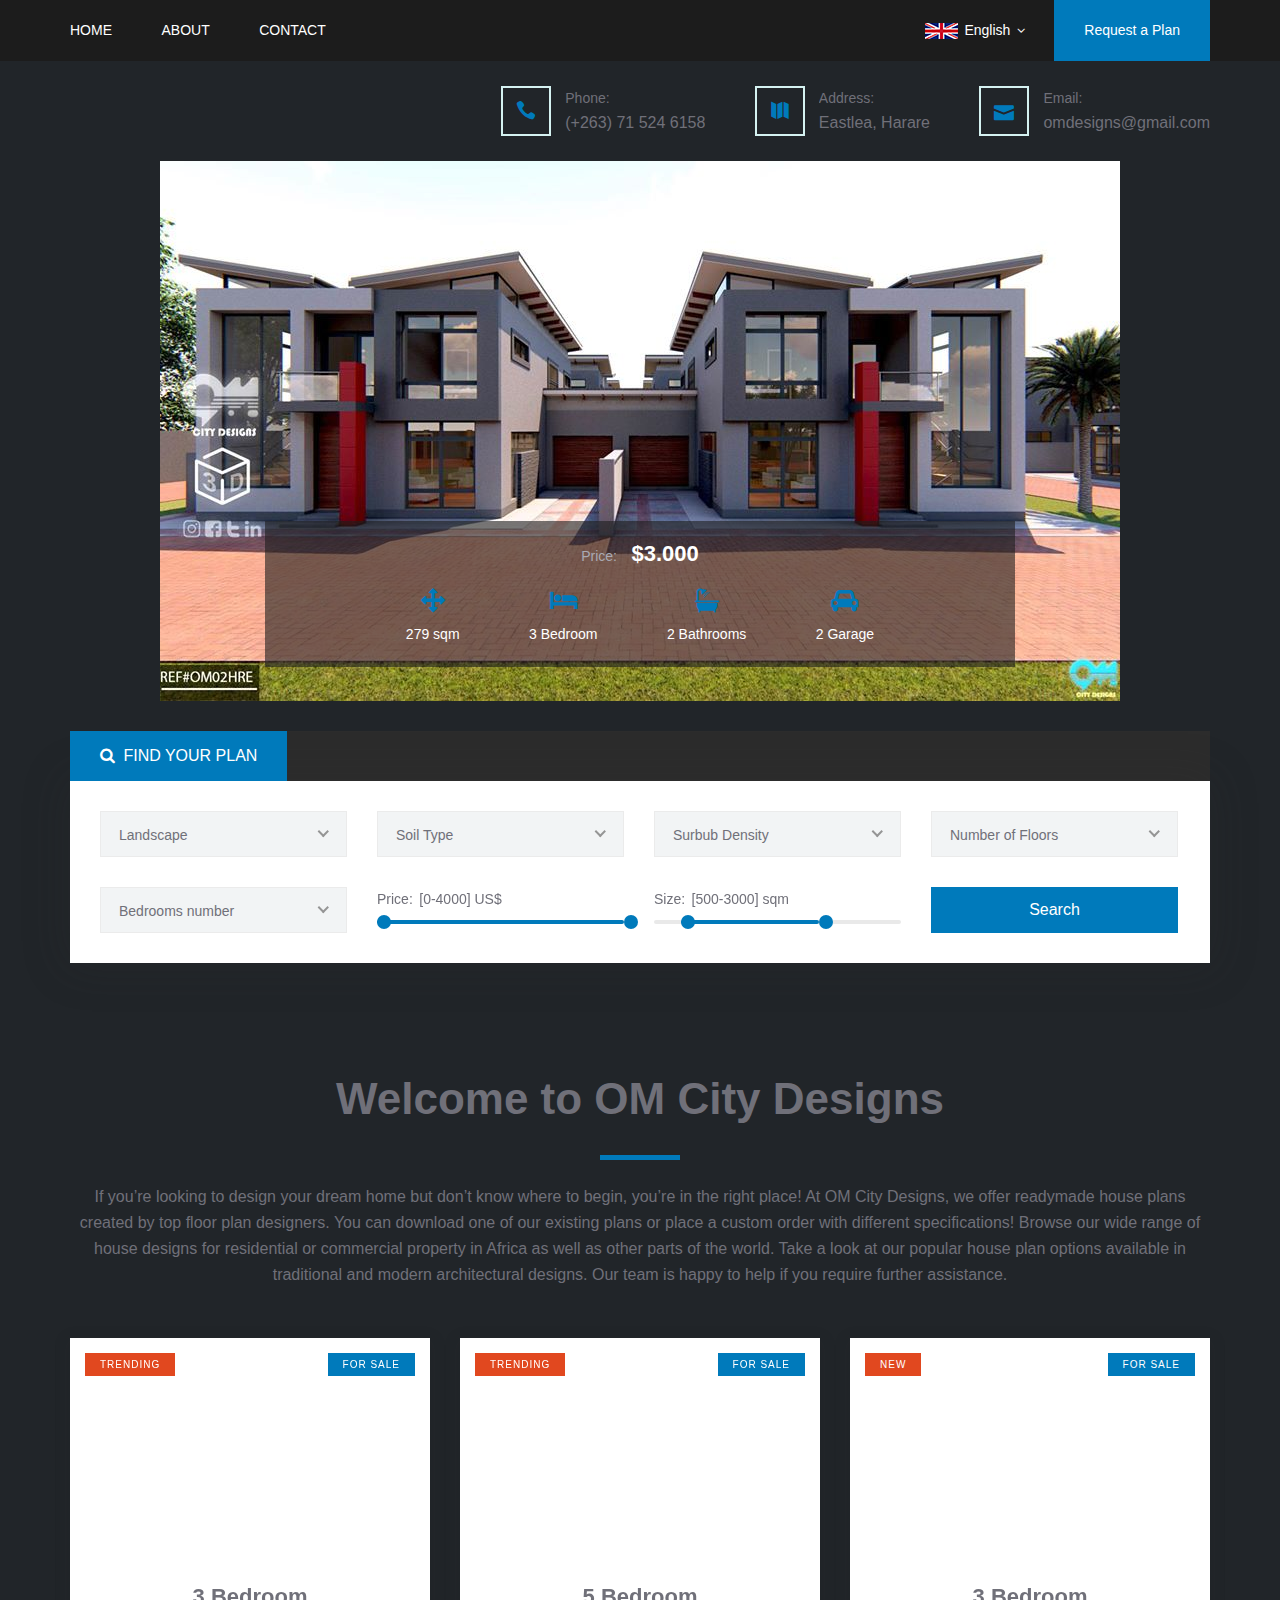
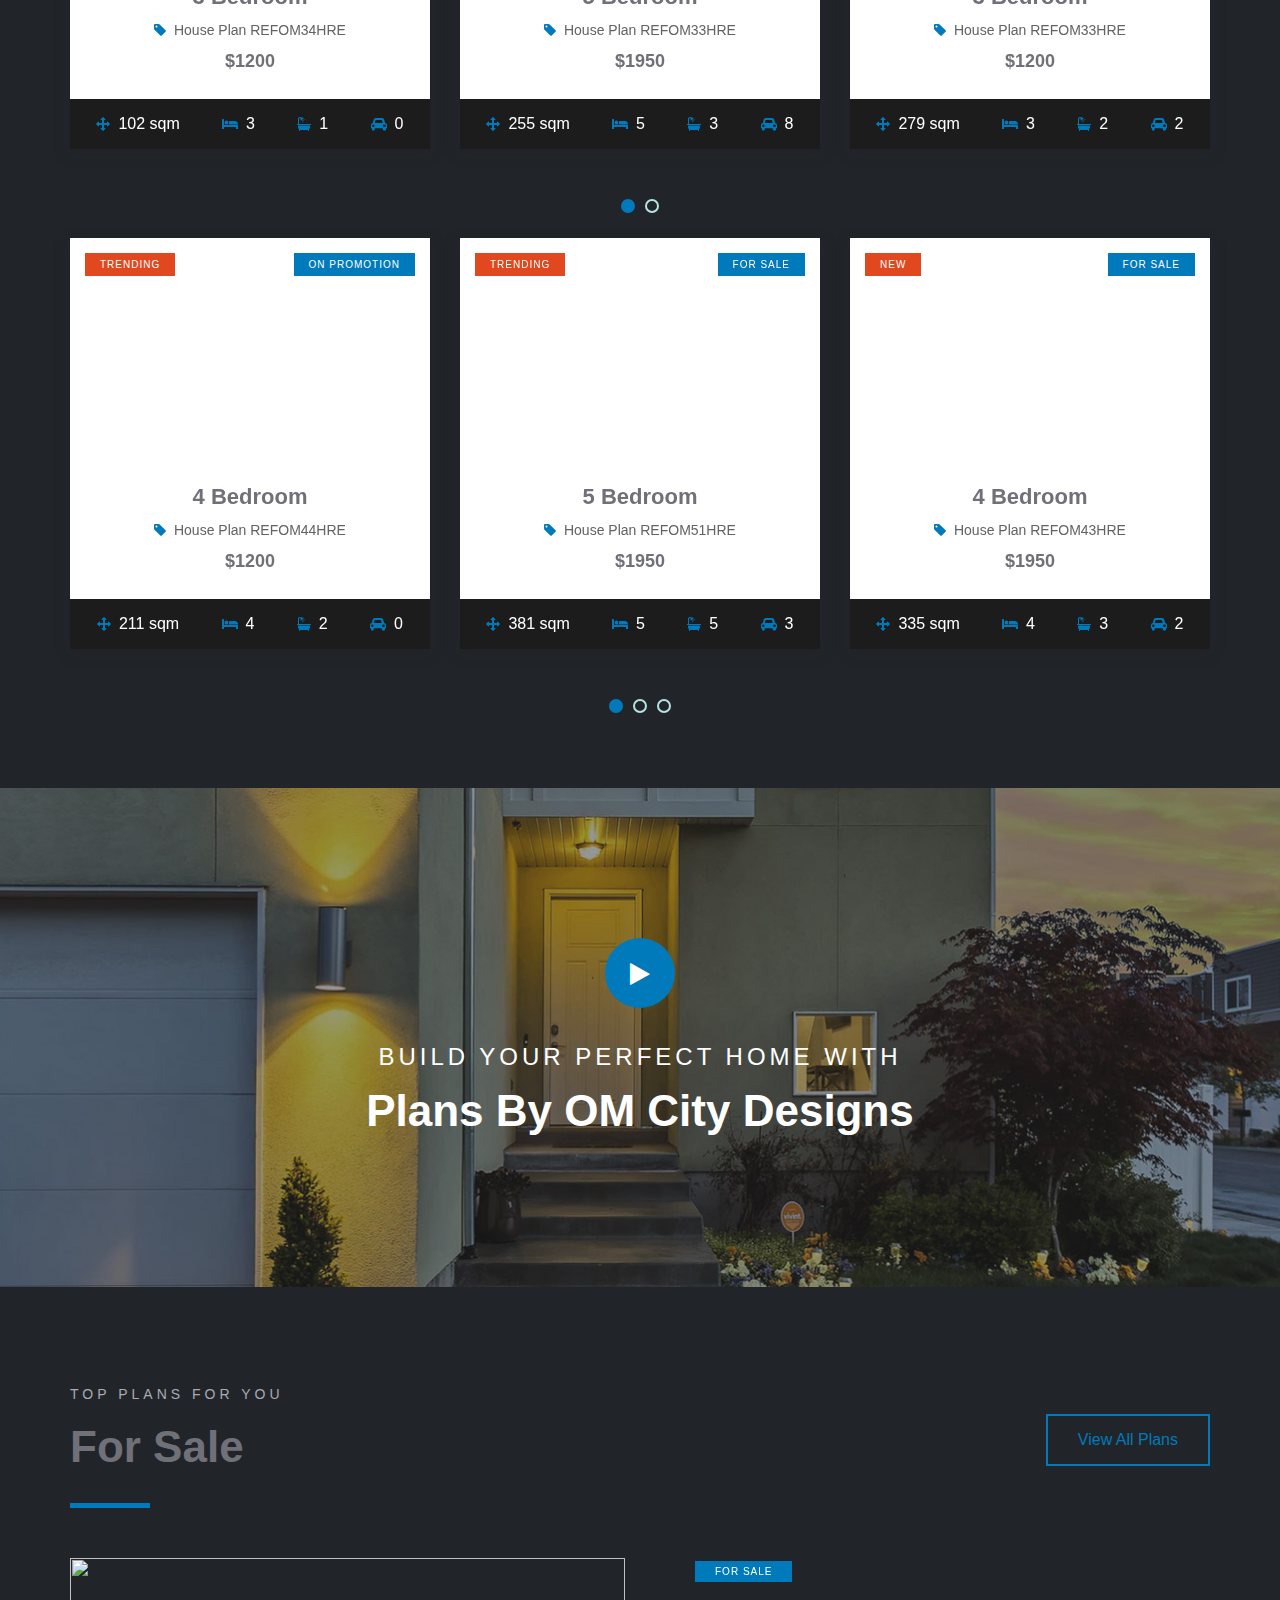
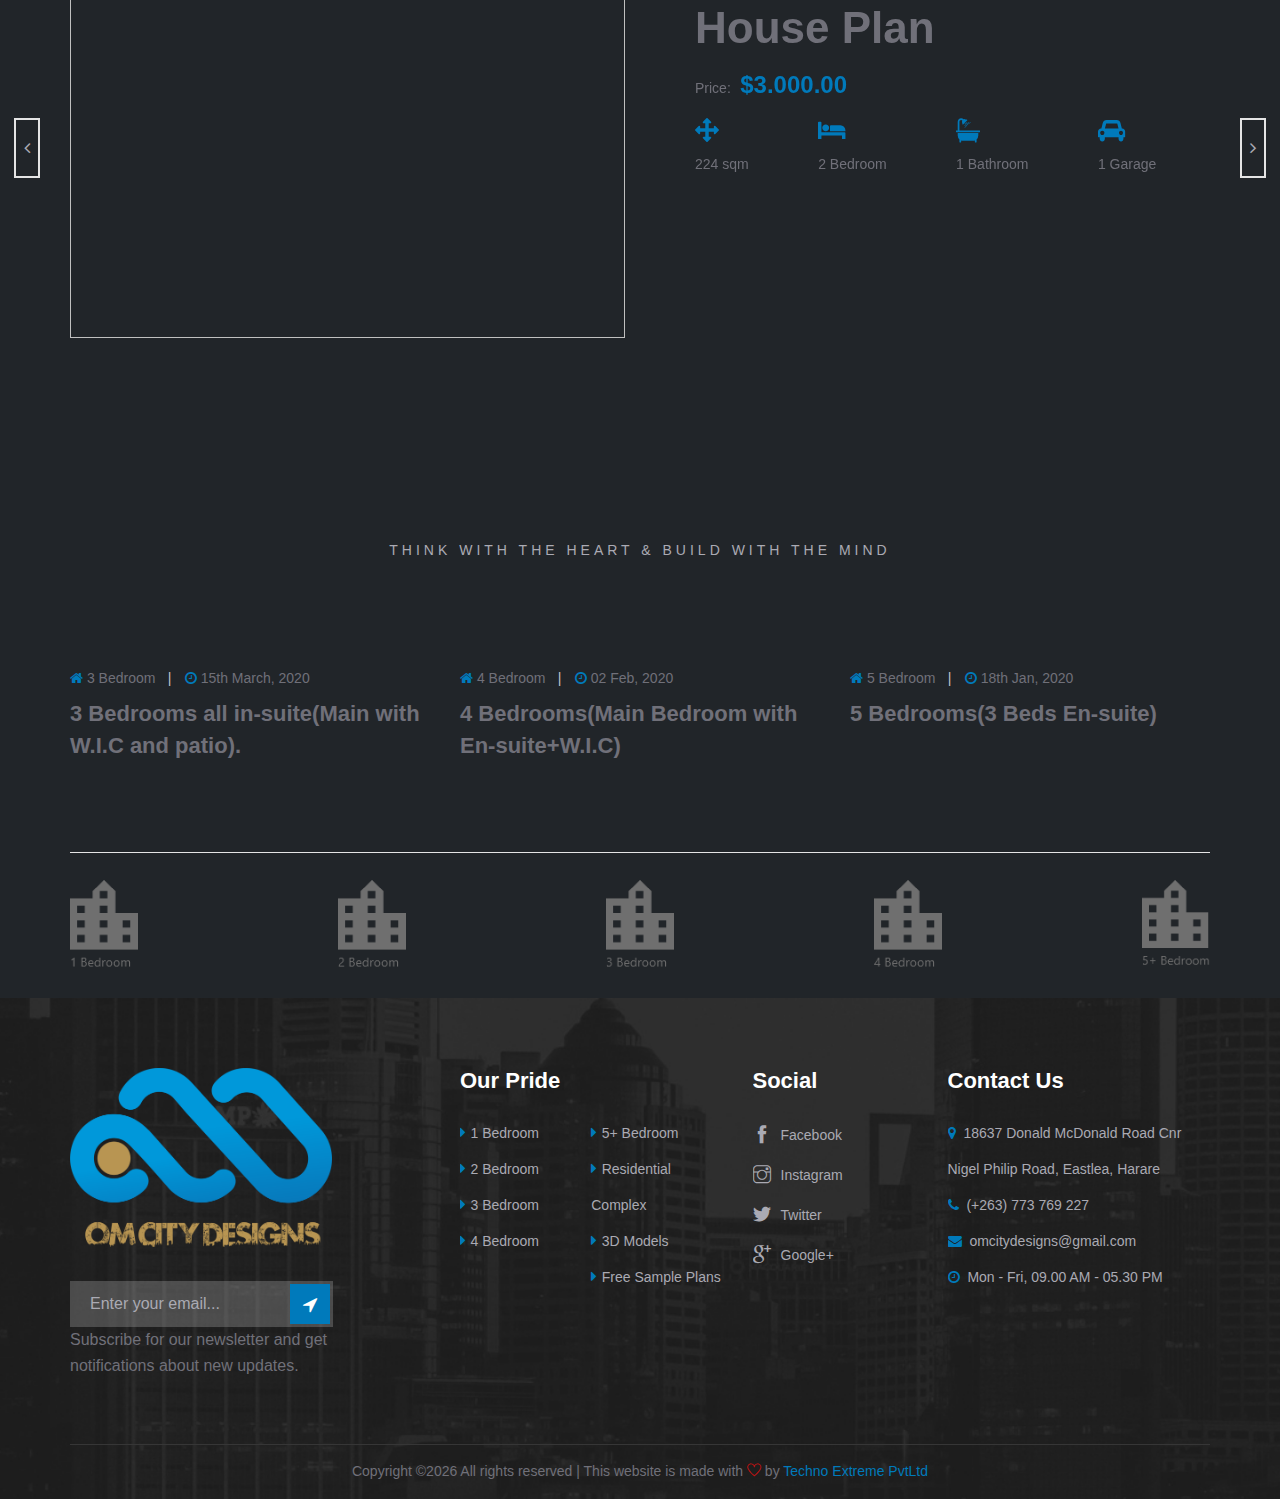
==== commit 2444f713: "Dark Colour and Top Images" ====
--- a/index.html
+++ b/index.html
@@ -9,9 +9,6 @@
         <meta http-equiv="X-UA-Compatible" content="ie=edge">
         <title>OM City Designs | Home</title>
     <!-- sample changes -->
-        <!-- Google Font -->
-        <link href="https://fonts.googleapis.com/css?family=Poppins:300,400,500,600,700,800,900&display=swap"
-            rel="stylesheet">
     
         <!-- Css Styles -->
         <link rel="stylesheet" href="css/bootstrap.min.css" type="text/css">
@@ -24,6 +21,7 @@
         <link rel="stylesheet" href="css/magnific-popup.css" type="text/css">
         <link rel="stylesheet" href="css/slicknav.min.css" type="text/css">
         <link rel="stylesheet" href="css/style.css" type="text/css">
+        <link rel="stylesheet" href="css/googleapis.css" type="text/css">
     </head>
     
     <body class="home-background">
@@ -174,16 +172,13 @@
         <!-- Hero Section Begin -->
         <section class="hero-section">
             <div class="hero-items owl-carousel">
-                <div class="single-hero-item set-bg-first" data-setbg="img/home/refom32hre.jpg">
+                <div class="single-hero-item set-bg-first" data-setbg="img/home/topapartment1.jpg">
                     <div class="container">
                         <div class="row">
                             <div class="col-lg-8 offset-lg-2">
                                 <div class="hero-text">
-                                    <p class="room-location"><i class="icon_pin"></i> 9721 Glen Creek Ave. Arundale, Harare
-                                    </p>
-                                    <h2>Premium Villa</h2>
                                     <div class="room-price">
-                                        <span>Start Form:</span>
+                                        <span>Price:</span>
                                         <p>$3.000</p>
                                     </div>
                                     <ul class="room-features">
@@ -209,24 +204,11 @@
                         </div>
                     </div>
                 </div>
-                <div class="fi-pic set-bg" data-setbg="img/home/refom33hre.jpg">
-                    <div class="pic-tag">
-                        <div class="f-text">Trending</div>
-                        <div class="s-text">For Sale</div>
-                    </div>
-                    <div class="feature-author">
-                        <div class="fa-pic">
-                        </div>
-                        
-                    </div>
-                </div>
-                <div class="single-hero-item set-bg-first" data-setbg="img/home/refom53hre.jpg">
+                <div class="single-hero-item set-bg-first" data-setbg="img/home/arialview1.jpg">
                     <div class="container">
                         <div class="row">
                             <div class="col-lg-8 offset-lg-2">
                                 <div class="hero-text">
-                                
-                                    
                                     <div class="room-price">
                                         <span>Price:</span>
                                         <p>$3.000</p>
@@ -234,19 +216,51 @@
                                     <ul class="room-features">
                                         <li>
                                             <i class="fa fa-arrows"></i>
-                                            <p>403 sqm</p>
-                                        </li>
-                                        <li>
-                                            <i class="fa fa-bed"></i>
-                                            <p>6 Bedroom</p>
-                                        </li>
-                                        <li>
-                                            <i class="fa fa-bath"></i>
-                                            <p>4 Bathrooms</p>
-                                        </li>
-                                        <li>
-                                            <i class="fa fa-car"></i>
-                                            <p>4 Garage</p>
+                                            <p>279 sqm</p>
+                                        </li>
+                                        <li>
+                                            <i class="fa fa-bed"></i>
+                                            <p>3 Bedroom</p>
+                                        </li>
+                                        <li>
+                                            <i class="fa fa-bath"></i>
+                                            <p>2 Bathrooms</p>
+                                        </li>
+                                        <li>
+                                            <i class="fa fa-car"></i>
+                                            <p>2 Garage</p>
+                                        </li>
+                                    </ul>
+                                </div>
+                            </div>
+                        </div>
+                    </div>
+                </div>
+                <div class="single-hero-item set-bg-first" data-setbg="img/home/outdoor.jpg">
+                    <div class="container">
+                        <div class="row">
+                            <div class="col-lg-8 offset-lg-2">
+                                <div class="hero-text">
+                                    <div class="room-price">
+                                        <span>Price:</span>
+                                        <p>$3.000</p>
+                                    </div>
+                                    <ul class="room-features">
+                                        <li>
+                                            <i class="fa fa-arrows"></i>
+                                            <p>279 sqm</p>
+                                        </li>
+                                        <li>
+                                            <i class="fa fa-bed"></i>
+                                            <p>3 Bedroom</p>
+                                        </li>
+                                        <li>
+                                            <i class="fa fa-bath"></i>
+                                            <p>2 Bathrooms</p>
+                                        </li>
+                                        <li>
+                                            <i class="fa fa-car"></i>
+                                            <p>2 Garage</p>
                                         </li>
                                     </ul>
                                 </div>
@@ -1306,7 +1320,7 @@
                 <div class="col-lg-12">
                     <div class="section-title">
                         <span>Think With The Heart & Build With The Mind</span>
-                        <h2>New Structural Plans</h2>
+                        <!-- <h2>New Structural Plans</h2> -->
                     </div>
                 </div>
             </div>
@@ -1469,20 +1483,6 @@
     <script src="js/jquery-ui.min.js"></script>
     <script src="js/owl.carousel.min.js"></script>
     <script src="js/main.js"></script>
-    
-    <!--Start of Tawk.to Script-->
-<script type="text/javascript">
-var Tawk_API=Tawk_API||{}, Tawk_LoadStart=new Date();
-(function(){
-var s1=document.createElement("script"),s0=document.getElementsByTagName("script")[0];
-s1.async=true;
-s1.src='https://embed.tawk.to/5e8d106935bcbb0c9aaee06f/default';
-s1.charset='UTF-8';
-s1.setAttribute('crossorigin','*');
-s0.parentNode.insertBefore(s1,s0);
-})();
-</script>
-<!--End of Tawk.to Script-->
 </body>
 
 </html>
--- a/css/style.css
+++ b/css/style.css
@@ -77,8 +77,8 @@
 	max-width: 30%;
 }
 .home-background{
-	/* background-image: url("../img/home/backgroundomc.png"); */
-	background-color: #7e8a907d;
+	/* background-image: url("../img/home/backgroundomc.jpg"); */
+	background-color: #212529;
 }
 input:focus, select:focus, button:focus, textarea:focus {
 	outline: none;
@@ -108,7 +108,7 @@
 }
 .section-title h2 {
 	font-size: 44px;
-	color: #19191a;
+	color: #707079;
 	font-weight: 600;
 	position: relative;
 	margin-top: 15px;
@@ -370,7 +370,7 @@
 	display: inline-block;
 }
 .nav-logo .nav-logo-right ul li .info-text p {
-	color: #19191a;
+	color: #707079;
 	margin-bottom: 0;
 	line-height: 18px;
 	margin-top: 4px;
@@ -654,7 +654,7 @@
 }
 .single-howit-works h4 {
 	font-size: 22px;
-	color: #19191a;
+	color: #707079;
 	font-weight: 600;
 	margin-bottom: 16px;
 	margin-top: 32px;
@@ -664,7 +664,6 @@
 -----------------------*/
 
 .feature-section {
-	background: #7e8a907d;
 	padding-bottom: 70px;
 	padding-top: 95px;
 }
@@ -761,7 +760,7 @@
 }
 .feature-carousel .feature-item .fi-text .inside-text h4 {
 	font-size: 22px;
-	color: #19191a;
+	color: #707079;
 	font-weight: 600;
 	margin-bottom: 8px;
 }
@@ -783,7 +782,7 @@
 	margin-right: 4px;
 }
 .feature-carousel .feature-item .fi-text .inside-text h5.price {
-	color: #19191a;
+	color: #707079;
 	font-weight: 600;
 }
 .feature-carousel .feature-item .fi-text .inside-text h5.price span {
@@ -919,7 +918,7 @@
 }
 .top-properties-carousel .single-top-properties .stp-text h2 {
 	font-size: 44px;
-	color: #19191a;
+	color: #707079;
 	font-weight: 600;
 	margin-top: 20px;
 	margin-bottom: 16px;
@@ -940,7 +939,7 @@
 }
 .top-properties-carousel .single-top-properties .stp-text .properties-location {
 	font-size: 14px;
-	color: #19191a;
+	color: #707079;
 	margin-bottom: 20px;
 }
 .top-properties-carousel .single-top-properties .stp-text .properties-location i {
@@ -964,7 +963,7 @@
 }
 .top-properties-carousel .single-top-properties .stp-text .room-features li p {
 	font-size: 14px;
-	color: #19191a;
+	color: #707079;
 	margin-bottom: 0;
 	margin-top: 5px;
 }
@@ -1116,7 +1115,7 @@
 }
 .agent-carousel .single-agent h5 {
 	font-size: 20px;
-	color: #19191a;
+	color: #707079;
 	font-weight: 600;
 	margin-top: 25px;
 }
@@ -1378,7 +1377,7 @@
 .property-sidebar h4 {
 	font-size: 22px;
 	font-weight: 600;
-	color: #19191a;
+	color: #707079;
 	margin-bottom: 34px;
 }
 .property-sidebar .sidebar-btn {
@@ -1459,7 +1458,7 @@
 	display: inline-block;
 	width: 165px;
 	font-size: 16px;
-	color: #19191a;
+	color: #707079;
 	border: none;
 	outline: none;
 	background: transparent;
@@ -1485,7 +1484,7 @@
 	display: inline-block;
 	width: 165px;
 	font-size: 16px;
-	color: #19191a;
+	color: #707079;
 	border: none;
 	background: transparent;
 }
@@ -1508,7 +1507,7 @@
 .property-sidebar .best-agents h4 {
 	font-size: 22px;
 	font-weight: 600;
-	color: #19191a;
+	color: #707079;
 	margin-bottom: 34px;
 }
 .property-sidebar .best-agents .ba-item {
@@ -1524,7 +1523,7 @@
 	overflow: hidden;
 }
 .property-sidebar .best-agents .ba-item .ba-text h5 {
-	color: #19191a;
+	color: #707079;
 	font-weight: 600;
 	margin-bottom: 3px;
 }
@@ -1542,7 +1541,7 @@
 .property-section h4.property-title {
 	font-size: 22px;
 	font-weight: 600;
-	color: #19191a;
+	color: #707079;
 	margin-bottom: 34px;
 }
 .property-list .single-property-item {
@@ -1570,7 +1569,7 @@
 }
 .property-list .single-property-item .property-text h5.r-title {
 	font-size: 20px;
-	color: #19191a;
+	color: #707079;
 	font-weight: 600;
 	margin-top: 15px;
 	margin-bottom: 16px;
@@ -1591,7 +1590,7 @@
 }
 .property-list .single-property-item .property-text .properties-location {
 	font-size: 14px;
-	color: #19191a;
+	color: #707079;
 	margin-bottom: 15px;
 }
 .property-list .single-property-item .property-text .properties-location i {
@@ -1615,7 +1614,7 @@
 }
 .property-list .single-property-item .property-text .room-features li p {
 	font-size: 14px;
-	color: #19191a;
+	color: #707079;
 	margin-bottom: 0;
 	margin-top: 4px;
 }
@@ -1760,7 +1759,7 @@
 }
 .pd-details-text .pd-desc h4 {
 	font-size: 22px;
-	color: #19191a;
+	color: #707079;
 	font-weight: 600;
 	margin-bottom: 24px;
 }
@@ -1805,7 +1804,7 @@
 	width: 36%;
 }
 .pd-details-text .pd-details-tab .tab-content .property-more-table table tbody tr td.p-value {
-	color: #19191a;
+	color: #707079;
 }
 .pd-details-text .pd-details-tab .tab-content .property-more-table .left-table {
 	width: 48%;
@@ -1830,7 +1829,7 @@
 }
 .pd-details-text .property-map h4 {
 	font-size: 22px;
-	color: #19191a;
+	color: #707079;
 	font-weight: 600;
 	margin-bottom: 30px;
 }
@@ -1872,7 +1871,7 @@
 }
 .pd-details-text .property-contactus h4 {
 	font-size: 22px;
-	color: #19191a;
+	color: #707079;
 	font-weight: 600;
 	margin-bottom: 30px;
 }
@@ -1942,14 +1941,14 @@
 }
 .breadcrumb-text h2 {
 	font-size: 44px;
-	color: #19191a;
+	color: #707079;
 	font-weight: 600;
 	margin-bottom: 16px;
 }
 .breadcrumb-text .breadcrumb-option a {
 	display: inline-block;
 	font-size: 18px;
-	color: #19191a;
+	color: #707079;
 	margin-right: 20px;
 	position: relative;
 }
@@ -2030,7 +2029,7 @@
 .single-blog-item .sb-text h4 a {
 	font-size: 22px;
 	font-weight: 600;
-	color: #19191a;
+	color: #707079;
 	display: inline-block;
 	line-height: 32px;
 }
@@ -2114,7 +2113,7 @@
 .blog-details-title h4 {
 	font-size: 22px;
 	font-weight: 600;
-	color: #19191a;
+	color: #707079;
 	line-height: 32px;
 	margin-bottom: 20px;
 }
@@ -2148,7 +2147,7 @@
 	padding-top: 170px;
 }
 .blog-details-social h6 {
-	color: #19191a;
+	color: #707079;
 	margin-bottom: 26px;
 }
 .blog-details-social .social-list a {
@@ -2195,7 +2194,7 @@
 .blog-more-details h4 {
 	font-size: 22px;
 	font-weight: 600;
-	color: #19191a;
+	color: #707079;
 	line-height: 32px;
 	margin-bottom: 20px;
 }
@@ -2230,7 +2229,7 @@
 .tag-share-option .social-share span {
 	display: inline-block;
 	font-size: 16px;
-	color: #19191a;
+	color: #707079;
 }
 .tag-share-option .social-share a {
 	display: inline-block;
@@ -2250,7 +2249,7 @@
 .comment-option h4 {
 	font-size: 22px;
 	font-weight: 600;
-	color: #19191a;
+	color: #707079;
 	line-height: 32px;
 	margin-bottom: 40px;
 }
@@ -2305,7 +2304,7 @@
 	font-weight: 600;
 }
 .comment-option .single-comment-item .sc-text h5 {
-	color: #19191a;
+	color: #707079;
 	font-weight: 600;
 	margin-top: 5px;
 	margin-bottom: 7px;
@@ -2335,7 +2334,7 @@
 .leave-comment h4 {
 	font-size: 22px;
 	font-weight: 600;
-	color: #19191a;
+	color: #707079;
 	line-height: 32px;
 	margin-bottom: 40px;
 }
@@ -2353,7 +2352,7 @@
 }
 .leave-comment form input:focus {
 	border-color: #007ABB;
-	color: #19191a;
+	color: #707079;
 }
 .leave-comment form textarea {
 	width: 100%;
@@ -2371,7 +2370,7 @@
 }
 .leave-comment form textarea:focus {
 	border-color: #007ABB;
-	color: #19191a;
+	color: #707079;
 }
 /*---------------------
   About Section
@@ -2399,7 +2398,7 @@
 .about-section .about-text h4 {
 	font-size: 22px;
 	font-weight: 600;
-	color: #19191a;
+	color: #707079;
 	line-height: 32px;
 	margin-bottom: 20px;
 }
@@ -2515,7 +2514,7 @@
 .contact-map .map-inside .inside-widget h4 {
 	font-size: 22px;
 	font-weight: 600;
-	color: #19191a;
+	color: #707079;
 	margin-bottom: 4px;
 }
 .contact-map .map-inside .inside-widget ul li {
@@ -2549,7 +2548,7 @@
 }
 .contact-text form.contact-form input:focus {
 	border-color: #007ABB;
-	color: #19191a;
+	color: #707079;
 }
 .contact-text form.contact-form textarea {
 	width: 100%;
@@ -2567,7 +2566,7 @@
 }
 .contact-text form.contact-form textarea:focus {
 	border-color: #007ABB;
-	color: #19191a;
+	color: #707079;
 }
 /* ------------------------------ Responsive Media Styles ------------------------------ */
 
@@ -2673,8 +2672,8 @@
 		font-size: 22px;
 		width: 30px;
 		height: 30px;
-		color: #19191a;
-		border: 1px solid #19191a;
+		color: #707079;
+		border: 1px solid #707079;
 		border-radius: 2px;
 		line-height: 33px;
 		text-align: center;
@@ -2709,7 +2708,7 @@
 		font-size: 22px;
 		width: 30px;
 		height: 30px;
-		border: 1px solid #19191a;
+		border: 1px solid #707079;
 		border-radius: 50%;
 		text-align: center;
 		line-height: 30px;
@@ -2732,12 +2731,12 @@
 	}
 	.offcanvas-menu-wrapper .language-bar .language-option span {
 		font-size: 14px;
-		color: #19191a;
+		color: #707079;
 		display: inline-block;
 		margin-right: 2px;
 	}
 	.offcanvas-menu-wrapper .language-bar .language-option i {
-		color: #19191a;
+		color: #707079;
 		font-size: 13px;
 	}
 	.offcanvas-menu-wrapper .language-bar .language-option:hover .flag-dropdown {
@@ -2794,7 +2793,7 @@
 	}
 	.offcanvas-menu-wrapper .main-menu ul li a {
 		font-size: 14px;
-		color: #19191a;
+		color: #707079;
 		font-weight: 500;
 		text-transform: uppercase;
 		display: block;
@@ -2836,7 +2835,7 @@
 		display: inline-block;
 	}
 	.offcanvas-menu-wrapper .nav-logo-right ul li .info-text p {
-		color: #19191a;
+		color: #707079;
 		margin-bottom: 0;
 		line-height: 18px;
 		margin-top: 4px;
--- a/css/googleapis.css
+++ b/css/googleapis.css
@@ -0,0 +1,189 @@
+/* devanagari */
+@font-face {
+    font-family: 'Poppins';
+    font-style: normal;
+    font-weight: 300;
+    font-display: swap;
+    src: local('Poppins Light'), local('Poppins-Light'), url(https://fonts.gstatic.com/s/poppins/v9/pxiByp8kv8JHgFVrLDz8Z11lFc-K.woff2) format('woff2');
+    unicode-range: U+0900-097F, U+1CD0-1CF6, U+1CF8-1CF9, U+200C-200D, U+20A8, U+20B9, U+25CC, U+A830-A839, U+A8E0-A8FB;
+  }
+  /* latin-ext */
+  @font-face {
+    font-family: 'Poppins';
+    font-style: normal;
+    font-weight: 300;
+    font-display: swap;
+    src: local('Poppins Light'), local('Poppins-Light'), url(https://fonts.gstatic.com/s/poppins/v9/pxiByp8kv8JHgFVrLDz8Z1JlFc-K.woff2) format('woff2');
+    unicode-range: U+0100-024F, U+0259, U+1E00-1EFF, U+2020, U+20A0-20AB, U+20AD-20CF, U+2113, U+2C60-2C7F, U+A720-A7FF;
+  }
+  /* latin */
+  @font-face {
+    font-family: 'Poppins';
+    font-style: normal;
+    font-weight: 300;
+    font-display: swap;
+    src: local('Poppins Light'), local('Poppins-Light'), url(https://fonts.gstatic.com/s/poppins/v9/pxiByp8kv8JHgFVrLDz8Z1xlFQ.woff2) format('woff2');
+    unicode-range: U+0000-00FF, U+0131, U+0152-0153, U+02BB-02BC, U+02C6, U+02DA, U+02DC, U+2000-206F, U+2074, U+20AC, U+2122, U+2191, U+2193, U+2212, U+2215, U+FEFF, U+FFFD;
+  }
+  /* devanagari */
+  @font-face {
+    font-family: 'Poppins';
+    font-style: normal;
+    font-weight: 400;
+    font-display: swap;
+    src: local('Poppins Regular'), local('Poppins-Regular'), url(https://fonts.gstatic.com/s/poppins/v9/pxiEyp8kv8JHgFVrJJbecmNE.woff2) format('woff2');
+    unicode-range: U+0900-097F, U+1CD0-1CF6, U+1CF8-1CF9, U+200C-200D, U+20A8, U+20B9, U+25CC, U+A830-A839, U+A8E0-A8FB;
+  }
+  /* latin-ext */
+  @font-face {
+    font-family: 'Poppins';
+    font-style: normal;
+    font-weight: 400;
+    font-display: swap;
+    src: local('Poppins Regular'), local('Poppins-Regular'), url(https://fonts.gstatic.com/s/poppins/v9/pxiEyp8kv8JHgFVrJJnecmNE.woff2) format('woff2');
+    unicode-range: U+0100-024F, U+0259, U+1E00-1EFF, U+2020, U+20A0-20AB, U+20AD-20CF, U+2113, U+2C60-2C7F, U+A720-A7FF;
+  }
+  /* latin */
+  @font-face {
+    font-family: 'Poppins';
+    font-style: normal;
+    font-weight: 400;
+    font-display: swap;
+    src: local('Poppins Regular'), local('Poppins-Regular'), url(https://fonts.gstatic.com/s/poppins/v9/pxiEyp8kv8JHgFVrJJfecg.woff2) format('woff2');
+    unicode-range: U+0000-00FF, U+0131, U+0152-0153, U+02BB-02BC, U+02C6, U+02DA, U+02DC, U+2000-206F, U+2074, U+20AC, U+2122, U+2191, U+2193, U+2212, U+2215, U+FEFF, U+FFFD;
+  }
+  /* devanagari */
+  @font-face {
+    font-family: 'Poppins';
+    font-style: normal;
+    font-weight: 500;
+    font-display: swap;
+    src: local('Poppins Medium'), local('Poppins-Medium'), url(https://fonts.gstatic.com/s/poppins/v9/pxiByp8kv8JHgFVrLGT9Z11lFc-K.woff2) format('woff2');
+    unicode-range: U+0900-097F, U+1CD0-1CF6, U+1CF8-1CF9, U+200C-200D, U+20A8, U+20B9, U+25CC, U+A830-A839, U+A8E0-A8FB;
+  }
+  /* latin-ext */
+  @font-face {
+    font-family: 'Poppins';
+    font-style: normal;
+    font-weight: 500;
+    font-display: swap;
+    src: local('Poppins Medium'), local('Poppins-Medium'), url(https://fonts.gstatic.com/s/poppins/v9/pxiByp8kv8JHgFVrLGT9Z1JlFc-K.woff2) format('woff2');
+    unicode-range: U+0100-024F, U+0259, U+1E00-1EFF, U+2020, U+20A0-20AB, U+20AD-20CF, U+2113, U+2C60-2C7F, U+A720-A7FF;
+  }
+  /* latin */
+  @font-face {
+    font-family: 'Poppins';
+    font-style: normal;
+    font-weight: 500;
+    font-display: swap;
+    src: local('Poppins Medium'), local('Poppins-Medium'), url(https://fonts.gstatic.com/s/poppins/v9/pxiByp8kv8JHgFVrLGT9Z1xlFQ.woff2) format('woff2');
+    unicode-range: U+0000-00FF, U+0131, U+0152-0153, U+02BB-02BC, U+02C6, U+02DA, U+02DC, U+2000-206F, U+2074, U+20AC, U+2122, U+2191, U+2193, U+2212, U+2215, U+FEFF, U+FFFD;
+  }
+  /* devanagari */
+  @font-face {
+    font-family: 'Poppins';
+    font-style: normal;
+    font-weight: 600;
+    font-display: swap;
+    src: local('Poppins SemiBold'), local('Poppins-SemiBold'), url(https://fonts.gstatic.com/s/poppins/v9/pxiByp8kv8JHgFVrLEj6Z11lFc-K.woff2) format('woff2');
+    unicode-range: U+0900-097F, U+1CD0-1CF6, U+1CF8-1CF9, U+200C-200D, U+20A8, U+20B9, U+25CC, U+A830-A839, U+A8E0-A8FB;
+  }
+  /* latin-ext */
+  @font-face {
+    font-family: 'Poppins';
+    font-style: normal;
+    font-weight: 600;
+    font-display: swap;
+    src: local('Poppins SemiBold'), local('Poppins-SemiBold'), url(https://fonts.gstatic.com/s/poppins/v9/pxiByp8kv8JHgFVrLEj6Z1JlFc-K.woff2) format('woff2');
+    unicode-range: U+0100-024F, U+0259, U+1E00-1EFF, U+2020, U+20A0-20AB, U+20AD-20CF, U+2113, U+2C60-2C7F, U+A720-A7FF;
+  }
+  /* latin */
+  @font-face {
+    font-family: 'Poppins';
+    font-style: normal;
+    font-weight: 600;
+    font-display: swap;
+    src: local('Poppins SemiBold'), local('Poppins-SemiBold'), url(https://fonts.gstatic.com/s/poppins/v9/pxiByp8kv8JHgFVrLEj6Z1xlFQ.woff2) format('woff2');
+    unicode-range: U+0000-00FF, U+0131, U+0152-0153, U+02BB-02BC, U+02C6, U+02DA, U+02DC, U+2000-206F, U+2074, U+20AC, U+2122, U+2191, U+2193, U+2212, U+2215, U+FEFF, U+FFFD;
+  }
+  /* devanagari */
+  @font-face {
+    font-family: 'Poppins';
+    font-style: normal;
+    font-weight: 700;
+    font-display: swap;
+    src: local('Poppins Bold'), local('Poppins-Bold'), url(https://fonts.gstatic.com/s/poppins/v9/pxiByp8kv8JHgFVrLCz7Z11lFc-K.woff2) format('woff2');
+    unicode-range: U+0900-097F, U+1CD0-1CF6, U+1CF8-1CF9, U+200C-200D, U+20A8, U+20B9, U+25CC, U+A830-A839, U+A8E0-A8FB;
+  }
+  /* latin-ext */
+  @font-face {
+    font-family: 'Poppins';
+    font-style: normal;
+    font-weight: 700;
+    font-display: swap;
+    src: local('Poppins Bold'), local('Poppins-Bold'), url(https://fonts.gstatic.com/s/poppins/v9/pxiByp8kv8JHgFVrLCz7Z1JlFc-K.woff2) format('woff2');
+    unicode-range: U+0100-024F, U+0259, U+1E00-1EFF, U+2020, U+20A0-20AB, U+20AD-20CF, U+2113, U+2C60-2C7F, U+A720-A7FF;
+  }
+  /* latin */
+  @font-face {
+    font-family: 'Poppins';
+    font-style: normal;
+    font-weight: 700;
+    font-display: swap;
+    src: local('Poppins Bold'), local('Poppins-Bold'), url(https://fonts.gstatic.com/s/poppins/v9/pxiByp8kv8JHgFVrLCz7Z1xlFQ.woff2) format('woff2');
+    unicode-range: U+0000-00FF, U+0131, U+0152-0153, U+02BB-02BC, U+02C6, U+02DA, U+02DC, U+2000-206F, U+2074, U+20AC, U+2122, U+2191, U+2193, U+2212, U+2215, U+FEFF, U+FFFD;
+  }
+  /* devanagari */
+  @font-face {
+    font-family: 'Poppins';
+    font-style: normal;
+    font-weight: 800;
+    font-display: swap;
+    src: local('Poppins ExtraBold'), local('Poppins-ExtraBold'), url(https://fonts.gstatic.com/s/poppins/v9/pxiByp8kv8JHgFVrLDD4Z11lFc-K.woff2) format('woff2');
+    unicode-range: U+0900-097F, U+1CD0-1CF6, U+1CF8-1CF9, U+200C-200D, U+20A8, U+20B9, U+25CC, U+A830-A839, U+A8E0-A8FB;
+  }
+  /* latin-ext */
+  @font-face {
+    font-family: 'Poppins';
+    font-style: normal;
+    font-weight: 800;
+    font-display: swap;
+    src: local('Poppins ExtraBold'), local('Poppins-ExtraBold'), url(https://fonts.gstatic.com/s/poppins/v9/pxiByp8kv8JHgFVrLDD4Z1JlFc-K.woff2) format('woff2');
+    unicode-range: U+0100-024F, U+0259, U+1E00-1EFF, U+2020, U+20A0-20AB, U+20AD-20CF, U+2113, U+2C60-2C7F, U+A720-A7FF;
+  }
+  /* latin */
+  @font-face {
+    font-family: 'Poppins';
+    font-style: normal;
+    font-weight: 800;
+    font-display: swap;
+    src: local('Poppins ExtraBold'), local('Poppins-ExtraBold'), url(https://fonts.gstatic.com/s/poppins/v9/pxiByp8kv8JHgFVrLDD4Z1xlFQ.woff2) format('woff2');
+    unicode-range: U+0000-00FF, U+0131, U+0152-0153, U+02BB-02BC, U+02C6, U+02DA, U+02DC, U+2000-206F, U+2074, U+20AC, U+2122, U+2191, U+2193, U+2212, U+2215, U+FEFF, U+FFFD;
+  }
+  /* devanagari */
+  @font-face {
+    font-family: 'Poppins';
+    font-style: normal;
+    font-weight: 900;
+    font-display: swap;
+    src: local('Poppins Black'), local('Poppins-Black'), url(https://fonts.gstatic.com/s/poppins/v9/pxiByp8kv8JHgFVrLBT5Z11lFc-K.woff2) format('woff2');
+    unicode-range: U+0900-097F, U+1CD0-1CF6, U+1CF8-1CF9, U+200C-200D, U+20A8, U+20B9, U+25CC, U+A830-A839, U+A8E0-A8FB;
+  }
+  /* latin-ext */
+  @font-face {
+    font-family: 'Poppins';
+    font-style: normal;
+    font-weight: 900;
+    font-display: swap;
+    src: local('Poppins Black'), local('Poppins-Black'), url(https://fonts.gstatic.com/s/poppins/v9/pxiByp8kv8JHgFVrLBT5Z1JlFc-K.woff2) format('woff2');
+    unicode-range: U+0100-024F, U+0259, U+1E00-1EFF, U+2020, U+20A0-20AB, U+20AD-20CF, U+2113, U+2C60-2C7F, U+A720-A7FF;
+  }
+  /* latin */
+  @font-face {
+    font-family: 'Poppins';
+    font-style: normal;
+    font-weight: 900;
+    font-display: swap;
+    src: local('Poppins Black'), local('Poppins-Black'), url(https://fonts.gstatic.com/s/poppins/v9/pxiByp8kv8JHgFVrLBT5Z1xlFQ.woff2) format('woff2');
+    unicode-range: U+0000-00FF, U+0131, U+0152-0153, U+02BB-02BC, U+02C6, U+02DA, U+02DC, U+2000-206F, U+2074, U+20AC, U+2122, U+2191, U+2193, U+2212, U+2215, U+FEFF, U+FFFD;
+  }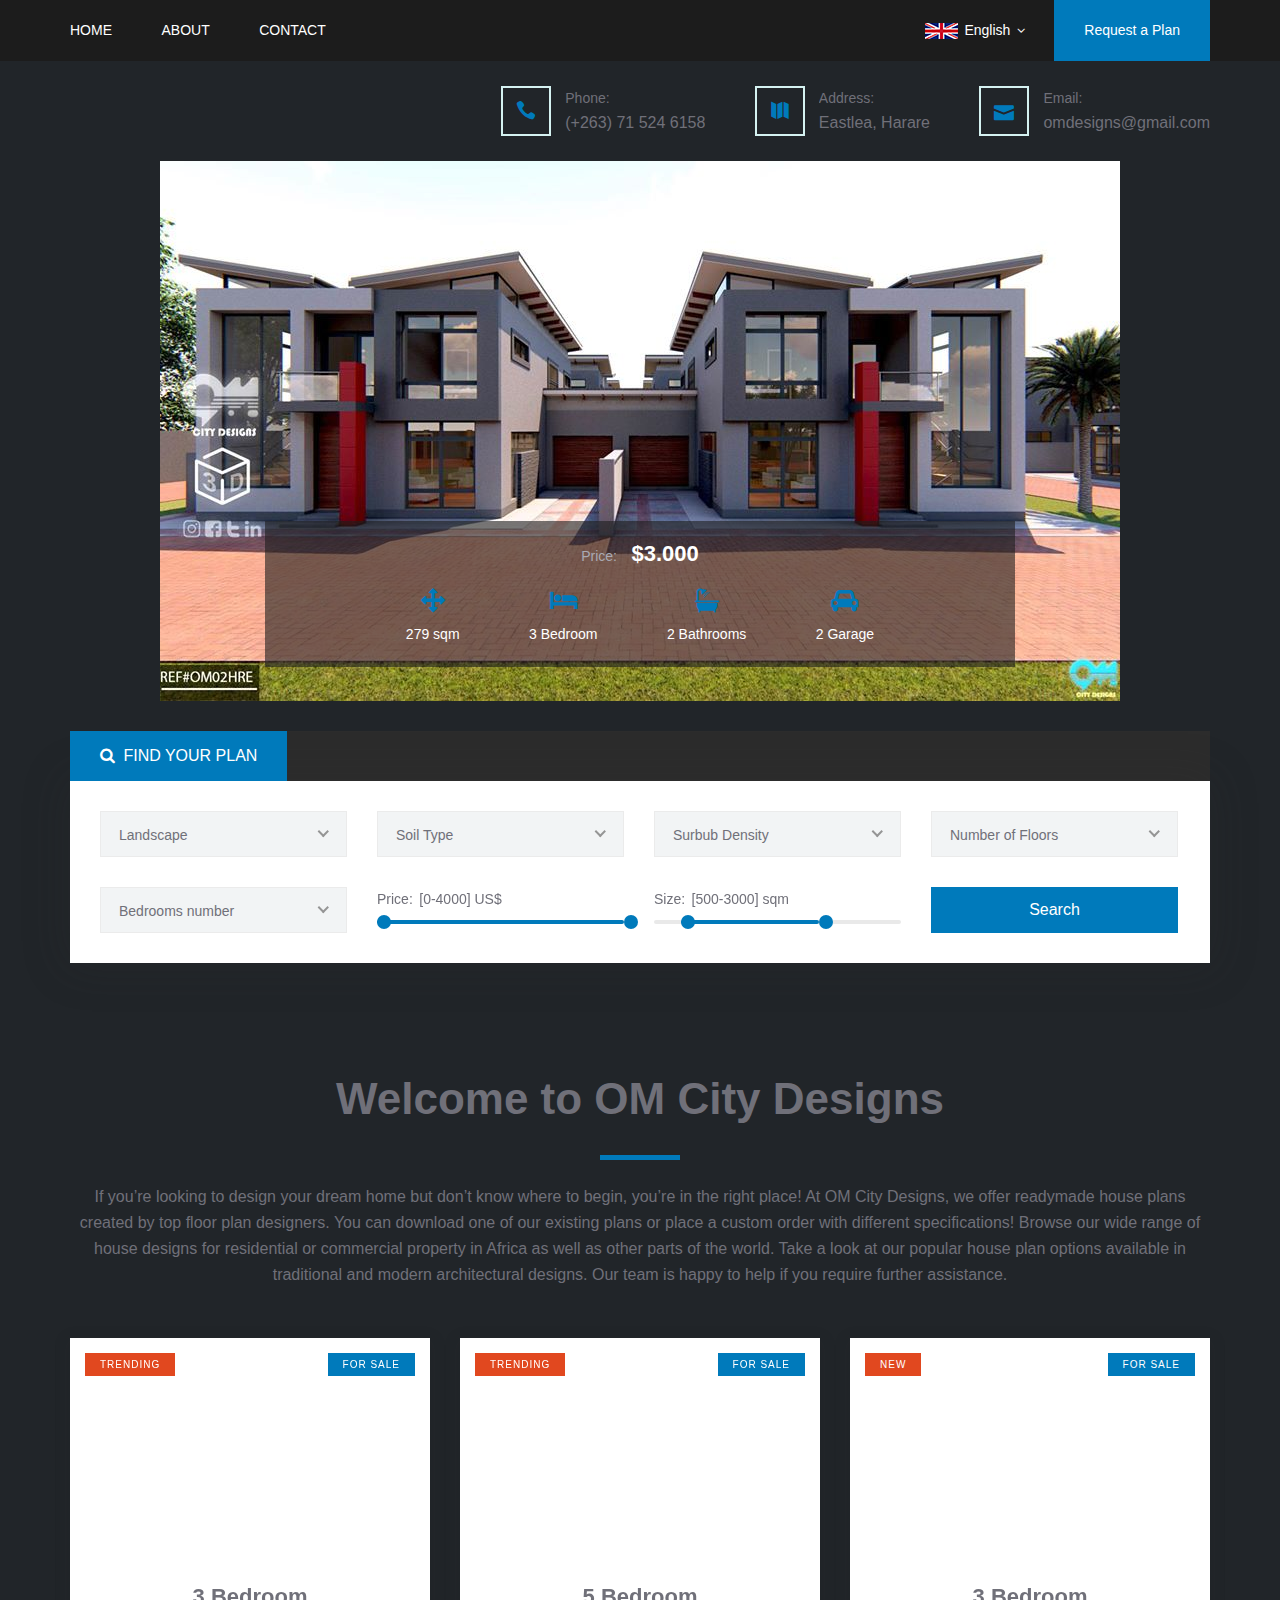
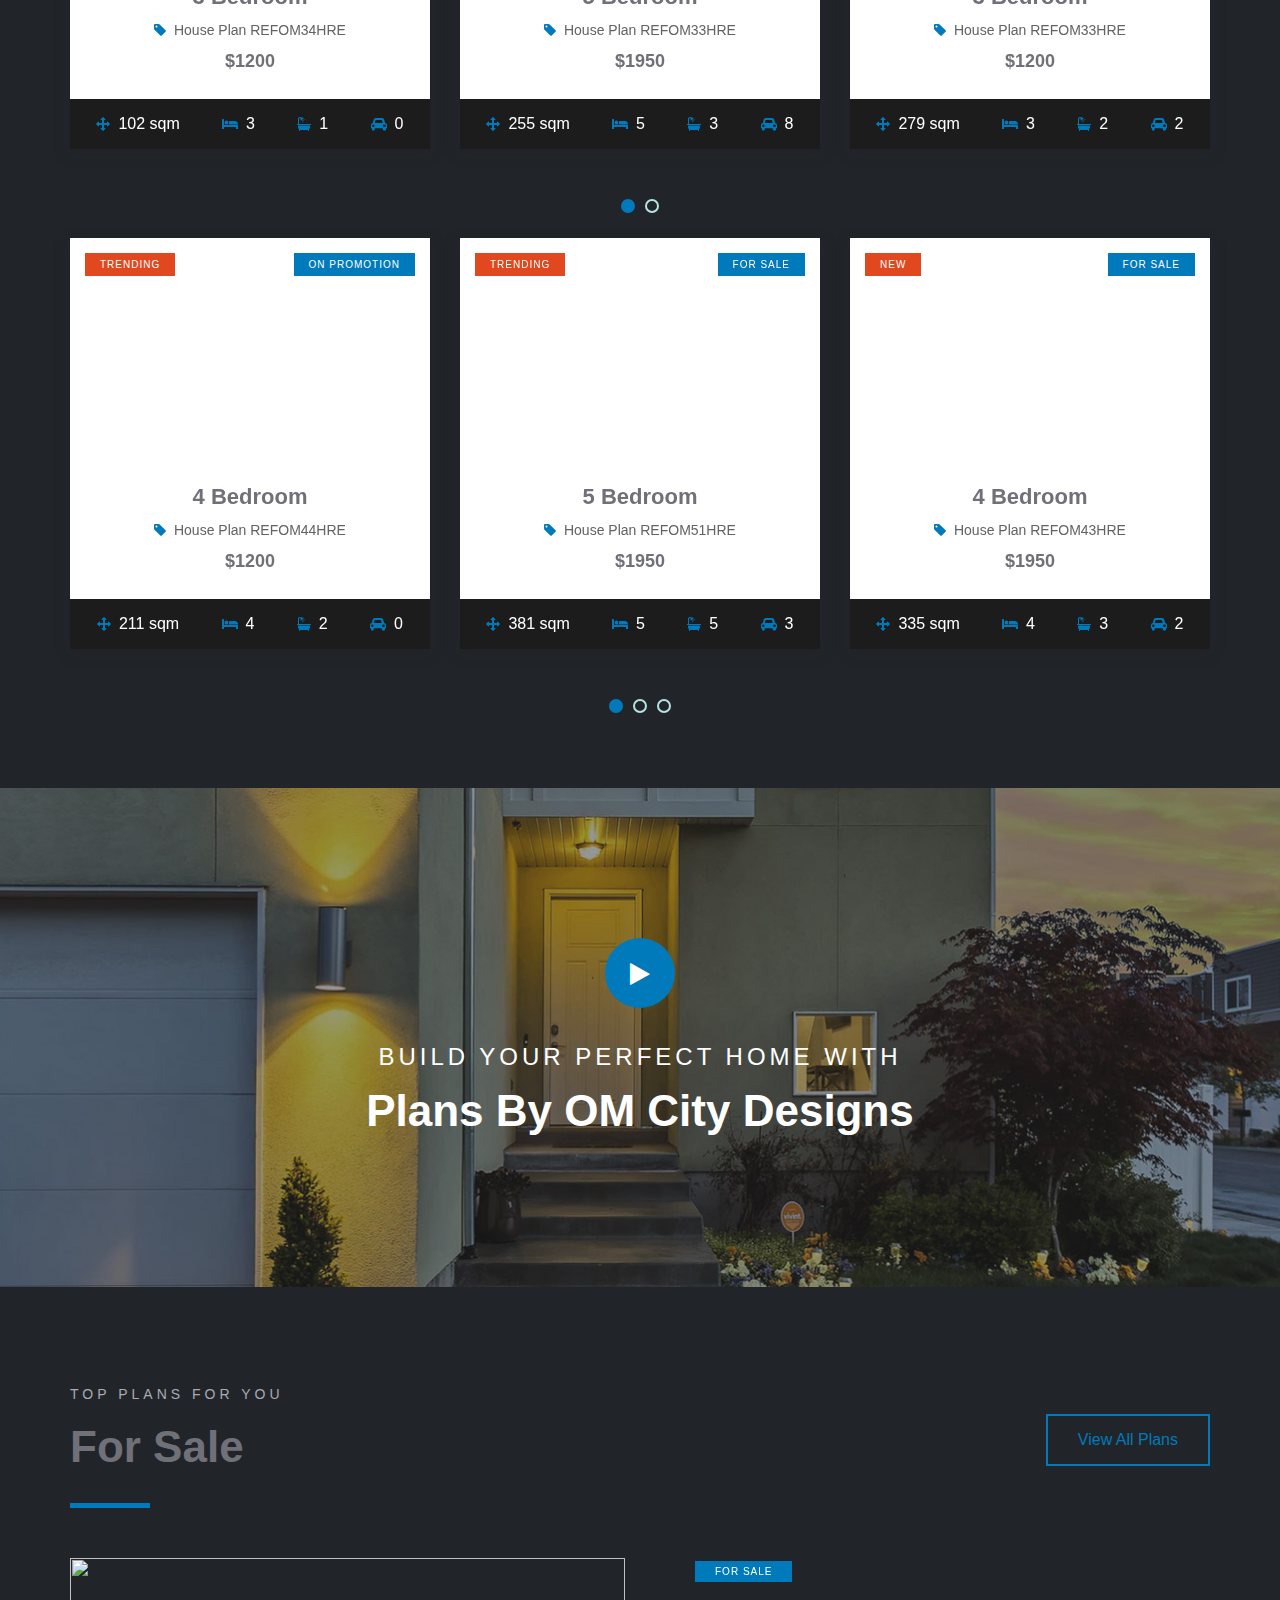
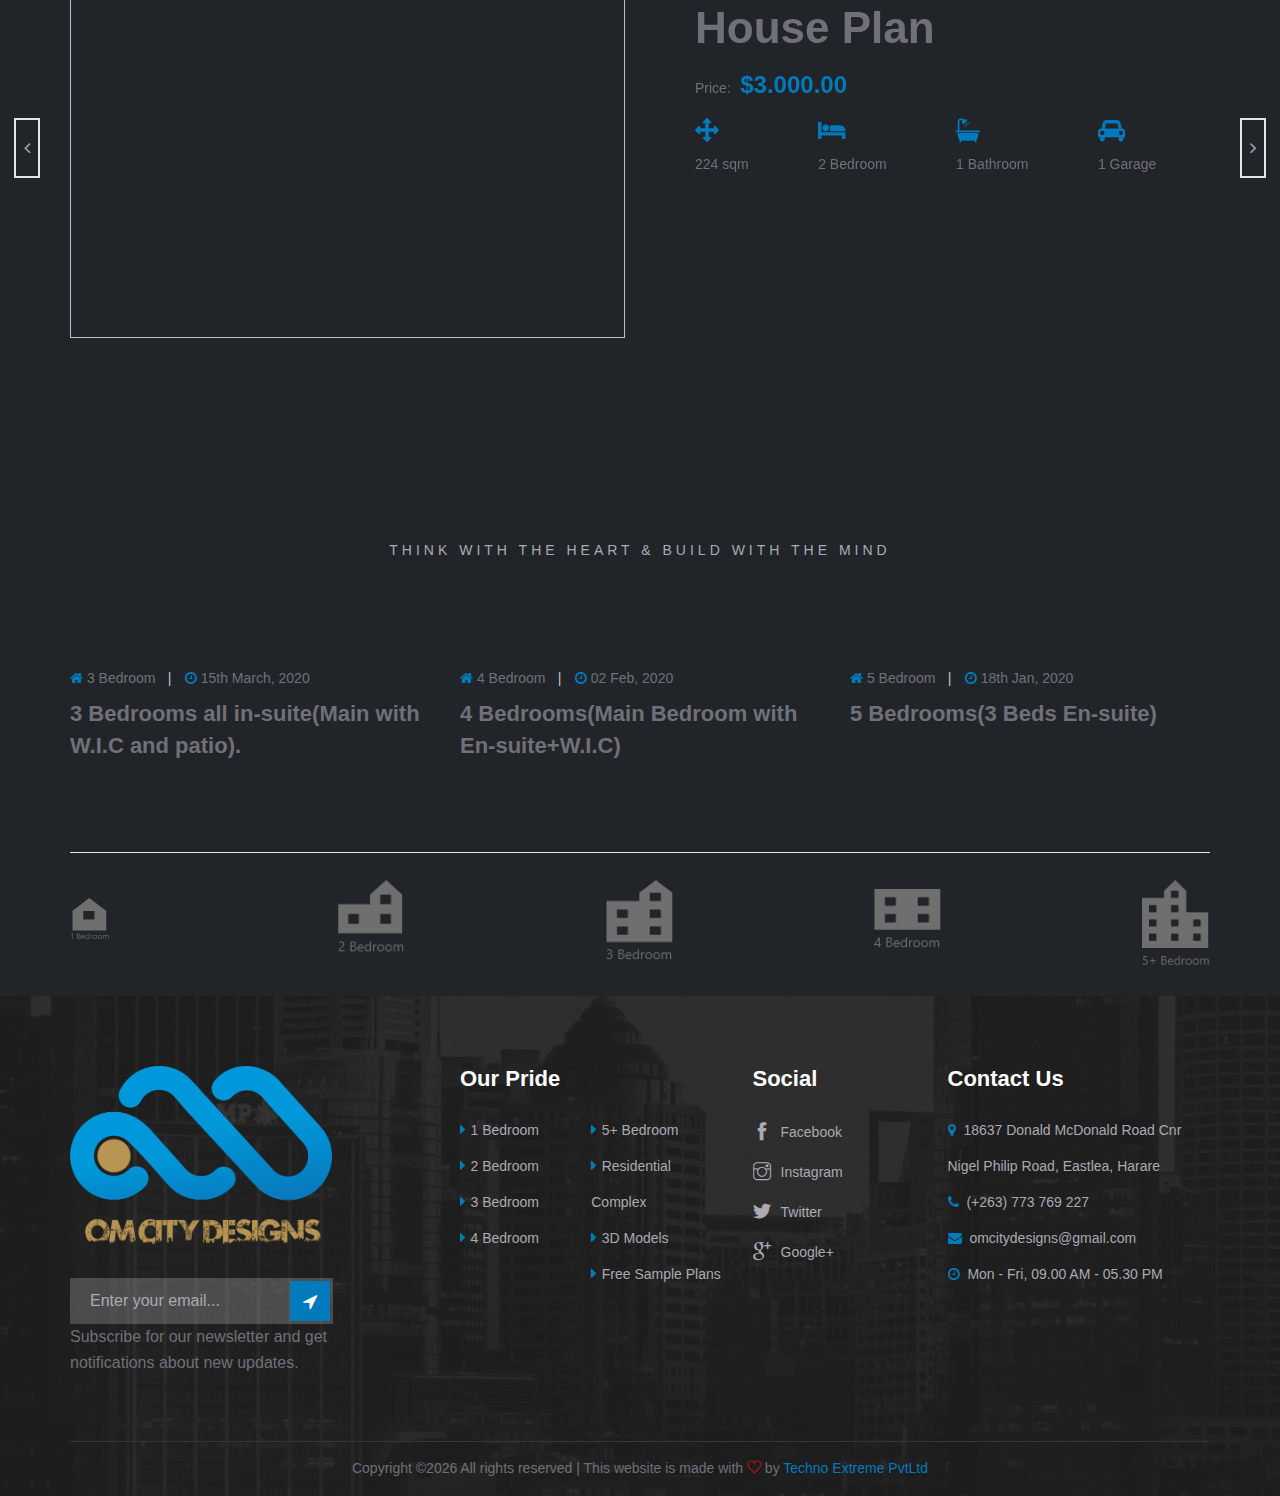
==== commit afd5b4ba: "Bottom Bedroom Sections" ====
--- a/index.html
+++ b/index.html
@@ -1378,22 +1378,22 @@
             <div class="partner-carousel owl-carousel">
                 <a href="./onebedroom.html" class="partner-logo">
                     <div class="partner-logo-tablecell">
-                        <img src="img/partner/bedroom1.png" alt="">
+                        <img src="img/partner/onebedroomicon.png" alt="">
                     </div>
                 </a>
                 <a href="./twobedroom.html" class="partner-logo">
                     <div class="partner-logo-tablecell">
-                        <img src="img/partner/bedroom2.png" alt="">
+                        <img src="img/partner/twobedroomicon.png" alt="">
                     </div>
                 </a>
                 <a href="./threebedroom.html" class="partner-logo">
                     <div class="partner-logo-tablecell">
-                        <img src="img/partner/bedroom3.png" alt="">
+                        <img src="img/partner/threebedroom.png" alt="">
                     </div>
                 </a>
                 <a href="./fourbedroom.html" class="partner-logo">
                     <div class="partner-logo-tablecell">
-                        <img src="img/partner/bedroom4.png" alt="">
+                        <img src="img/partner/fourbedroom.png" alt="">
                     </div>
                 </a>
                 <a href="./fiveplusbedroom.html" class="partner-logo">
@@ -1483,6 +1483,20 @@
     <script src="js/jquery-ui.min.js"></script>
     <script src="js/owl.carousel.min.js"></script>
     <script src="js/main.js"></script>
+    
+    <!--Start of Tawk.to Script-->
+<script type="text/javascript">
+var Tawk_API=Tawk_API||{}, Tawk_LoadStart=new Date();
+(function(){
+var s1=document.createElement("script"),s0=document.getElementsByTagName("script")[0];
+s1.async=true;
+s1.src='https://embed.tawk.to/5e8d106935bcbb0c9aaee06f/default';
+s1.charset='UTF-8';
+s1.setAttribute('crossorigin','*');
+s0.parentNode.insertBefore(s1,s0);
+})();
+</script>
+<!--End of Tawk.to Script-->
 </body>
 
 </html>
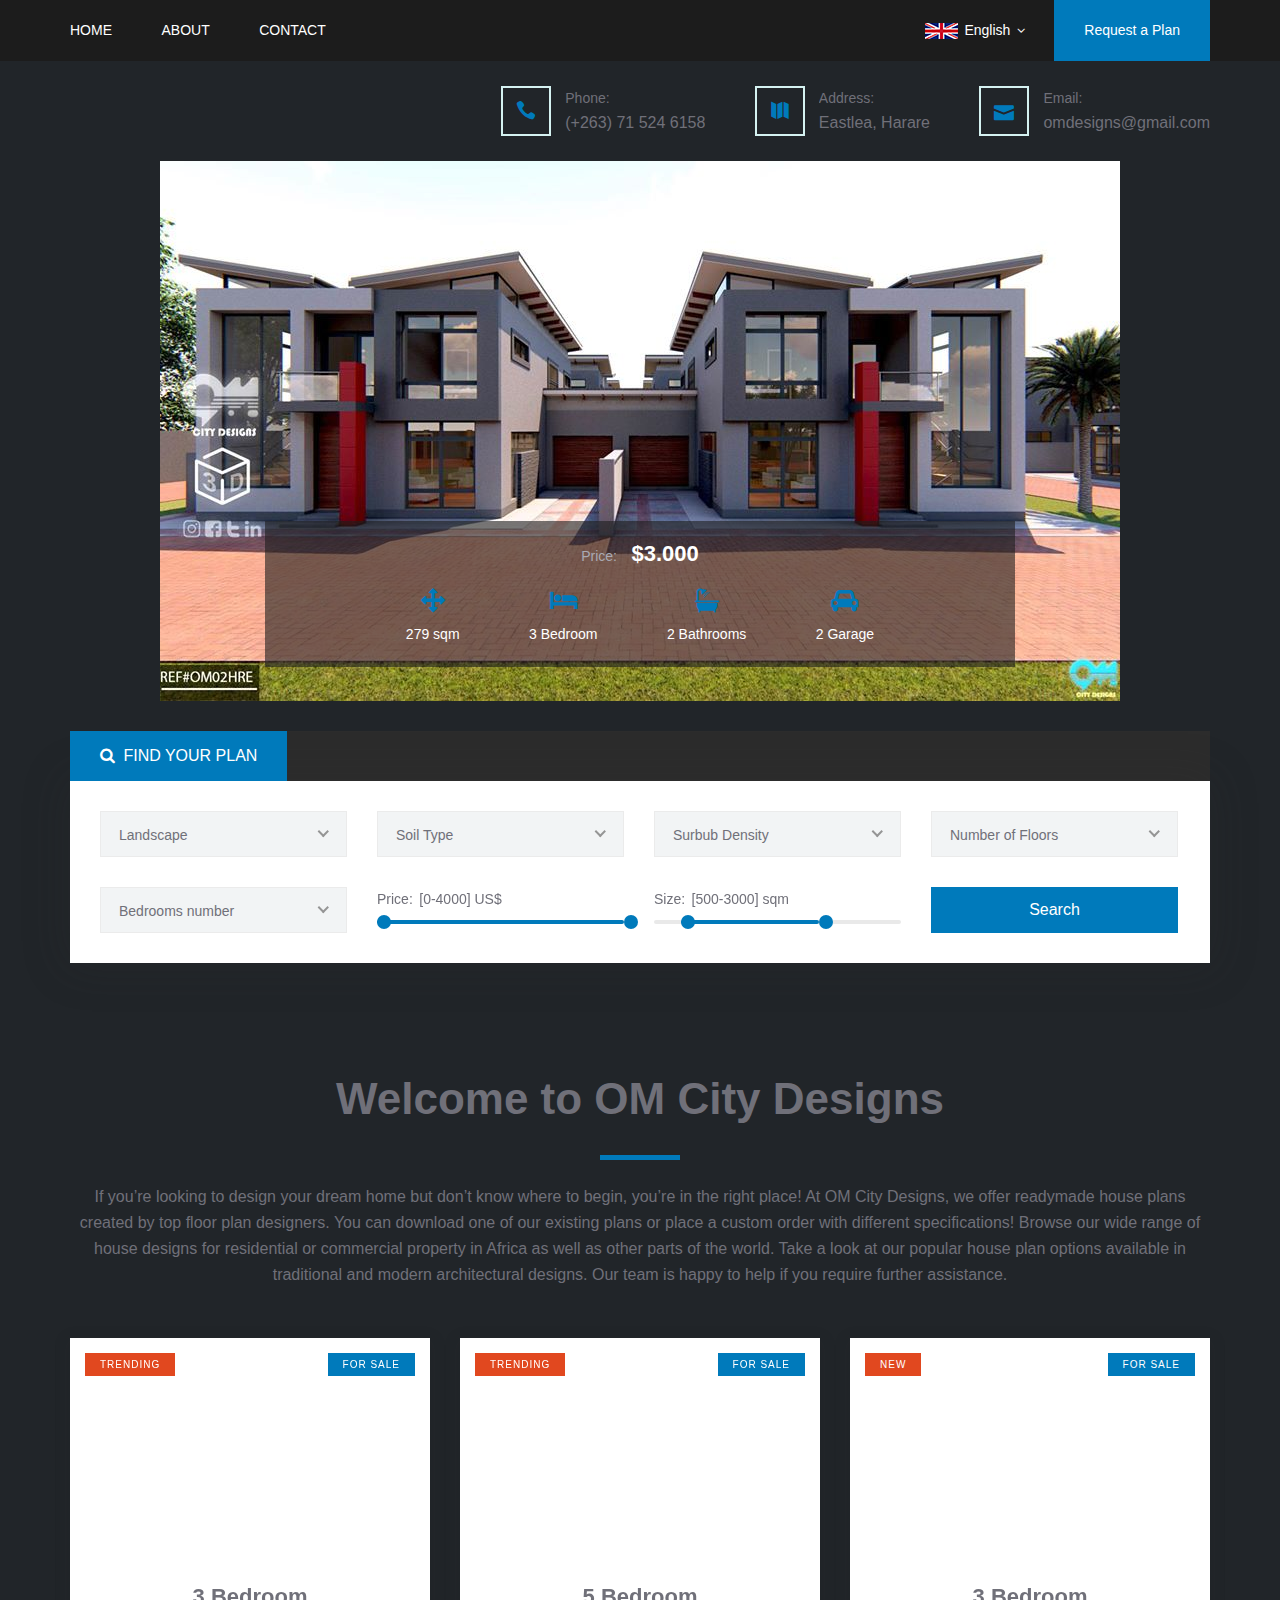
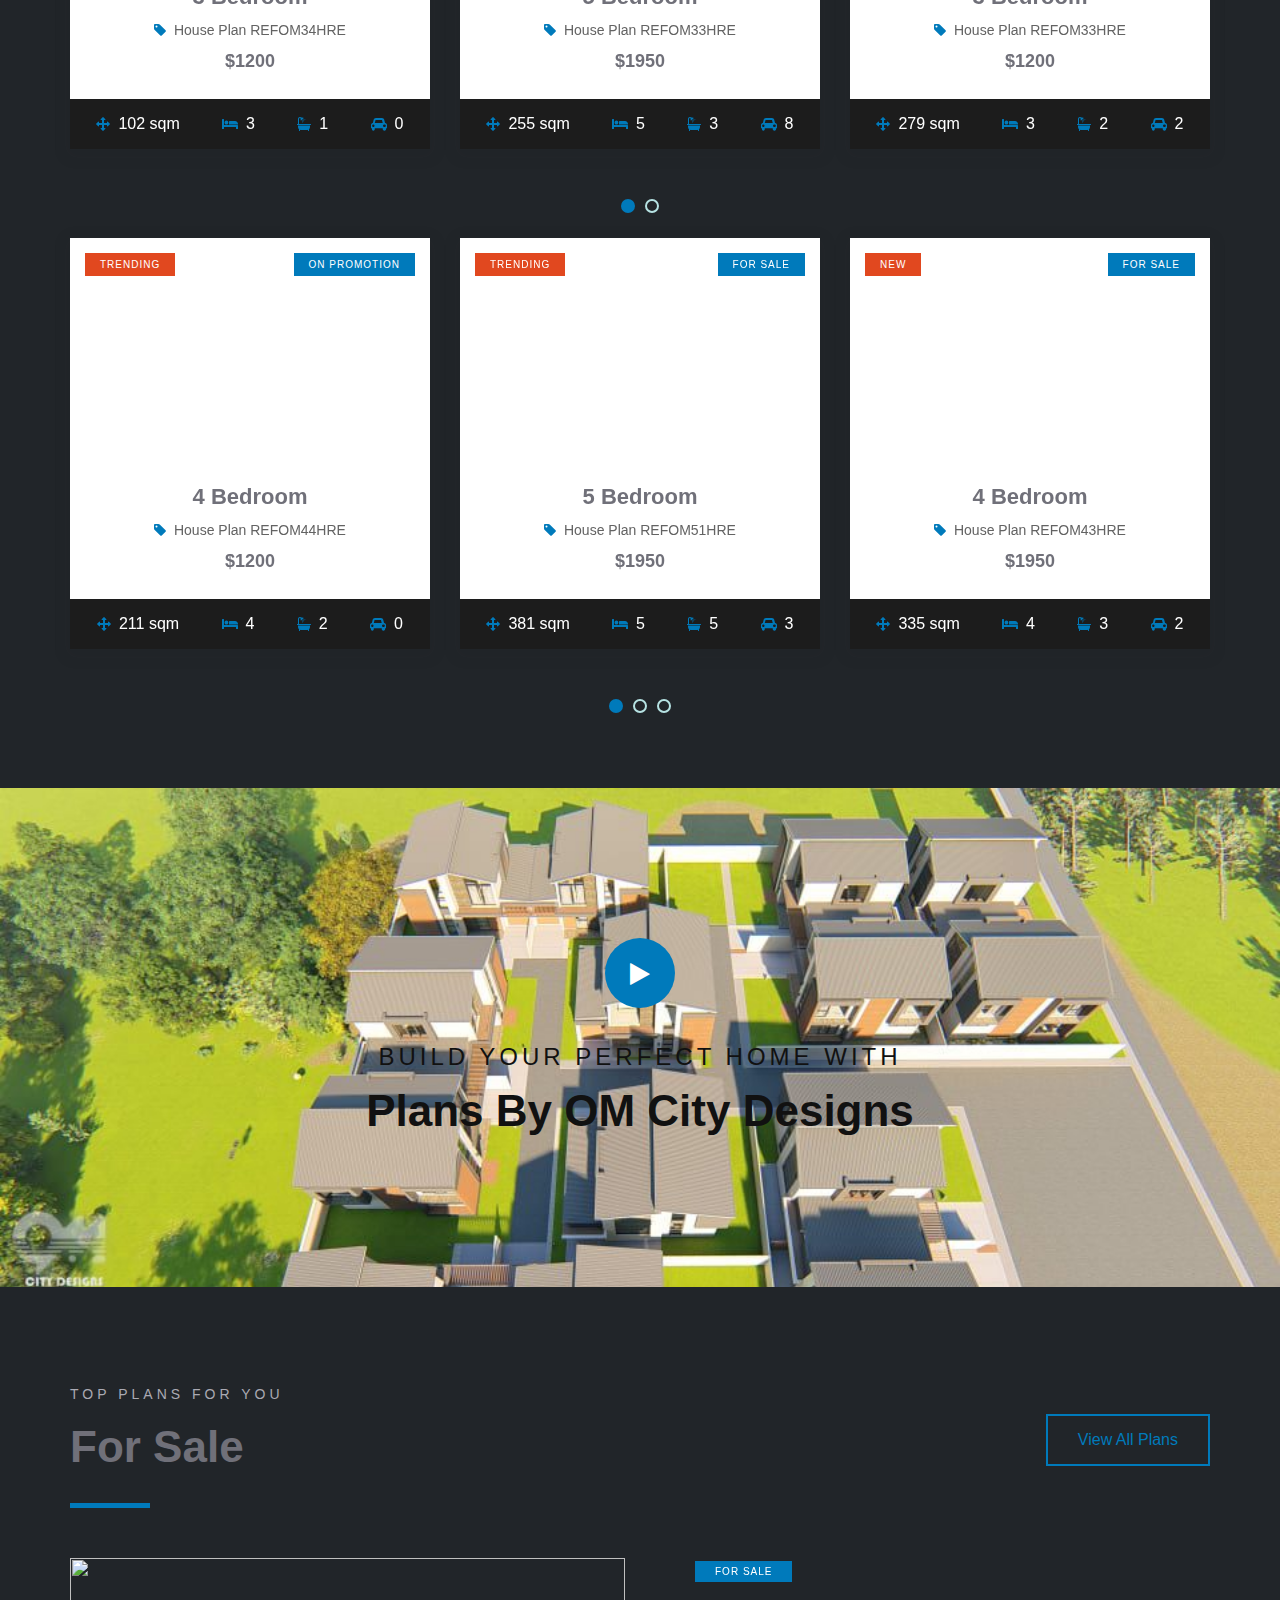
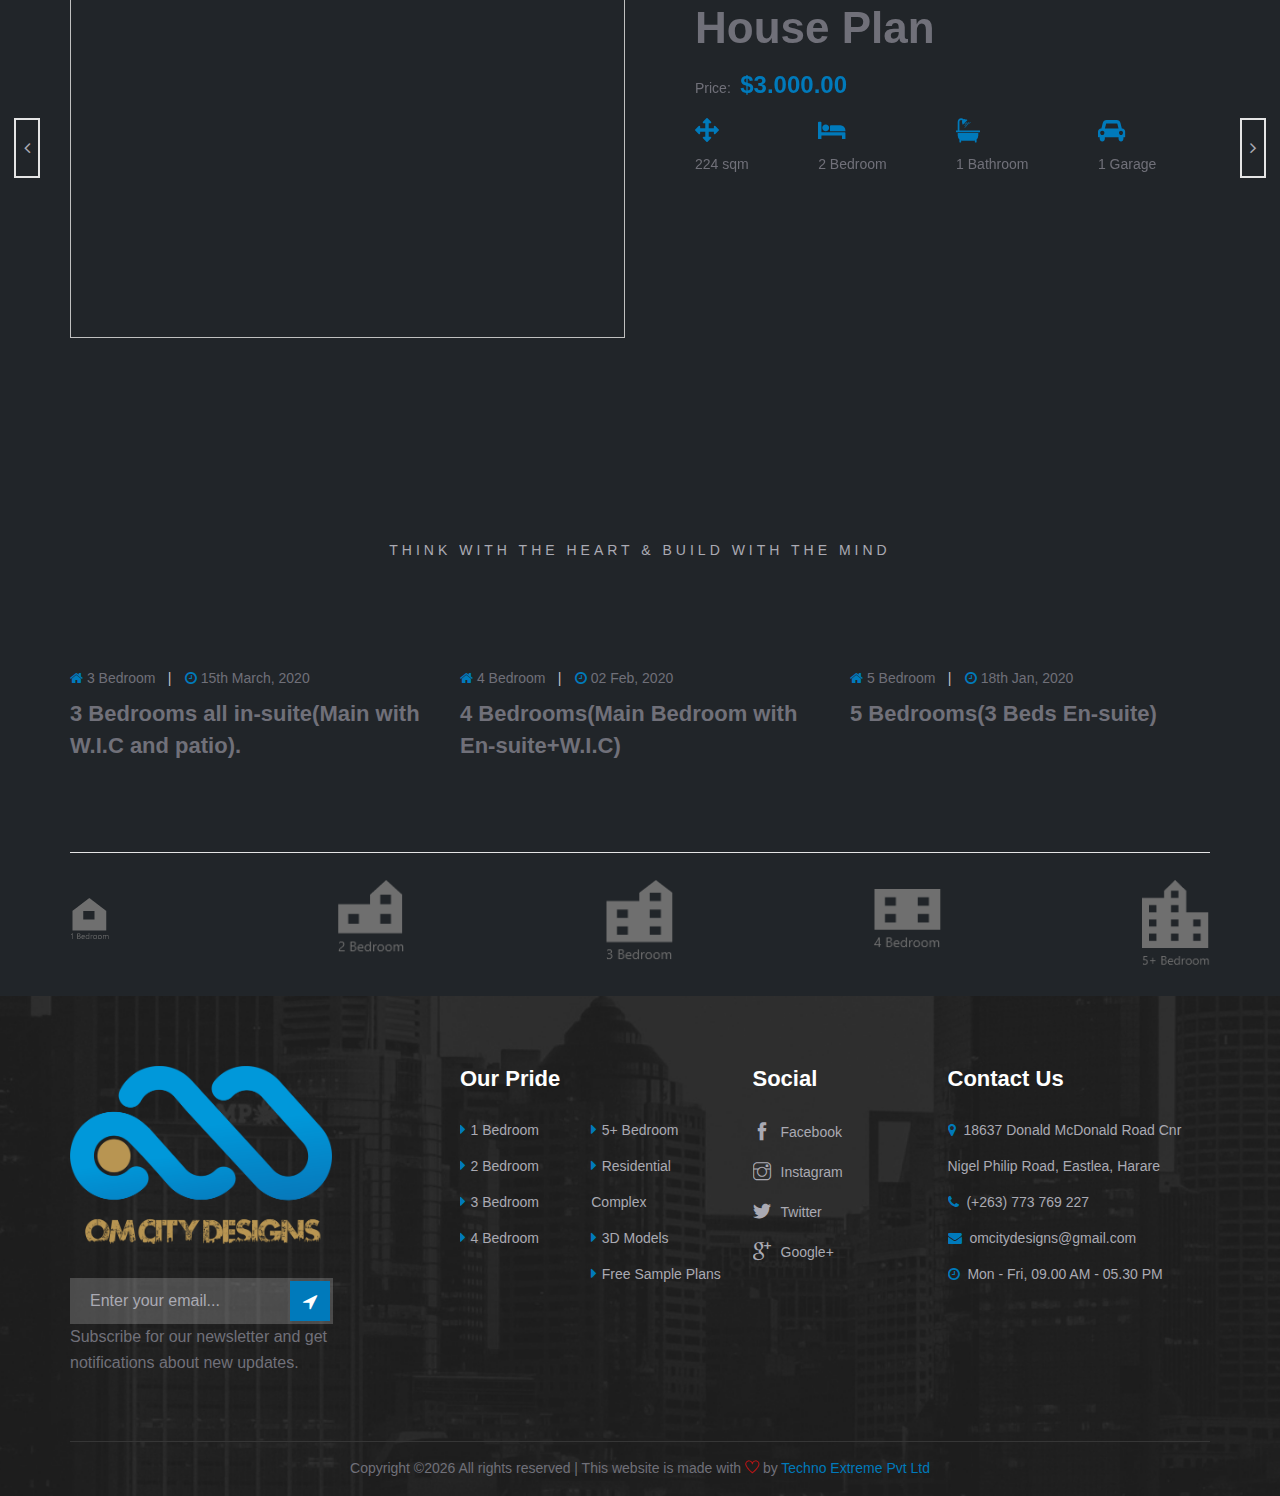
==== commit d20273b4: "Changed carousel speed and home video background image" ====
--- a/index.html
+++ b/index.html
@@ -990,7 +990,7 @@
         <!-- How It Works Section End -->
 
     <!-- Video Section Begin -->
-    <div class="video-section set-bg" data-setbg="img/video-bg.jpg">
+    <div class="video-section set-bg" data-setbg="img/topcomplex.jpg">
         <div class="container">
             <div class="row">
                 <div class="col-lg-12">
@@ -1467,7 +1467,7 @@
             </div>
             <div class="copyright-text">
                 <p><p><!-- Link back to Colorlib can't be removed. Template is licensed under CC BY 3.0. -->
-  Copyright &copy;<script>document.write(new Date().getFullYear());</script> All rights reserved | This website is made with <i class="ti-heart" aria-hidden="true"></i> by <a href="https://www.technoextreme.co.zw" target="_blank">Techno Extreme PvtLtd</a>
+  Copyright &copy;<script>document.write(new Date().getFullYear());</script> All rights reserved | This website is made with <i class="ti-heart" aria-hidden="true"></i> by <a href="https://www.technoextreme.co.zw" target="_blank">Techno Extreme Pvt Ltd</a>
   </p></p>
             </div>
         </div>
--- a/css/style.css
+++ b/css/style.css
@@ -836,7 +836,6 @@
 	line-height: 73px;
 }
 .video-text h4 {
-	color: #ffffff;
 	font-weight: 500;
 	letter-spacing: 4px;
 	text-transform: uppercase;
@@ -845,7 +844,6 @@
 }
 .video-text h2 {
 	font-size: 44px;
-	color: #ffffff;
 	font-weight: 600;
 }
 /*---------------------
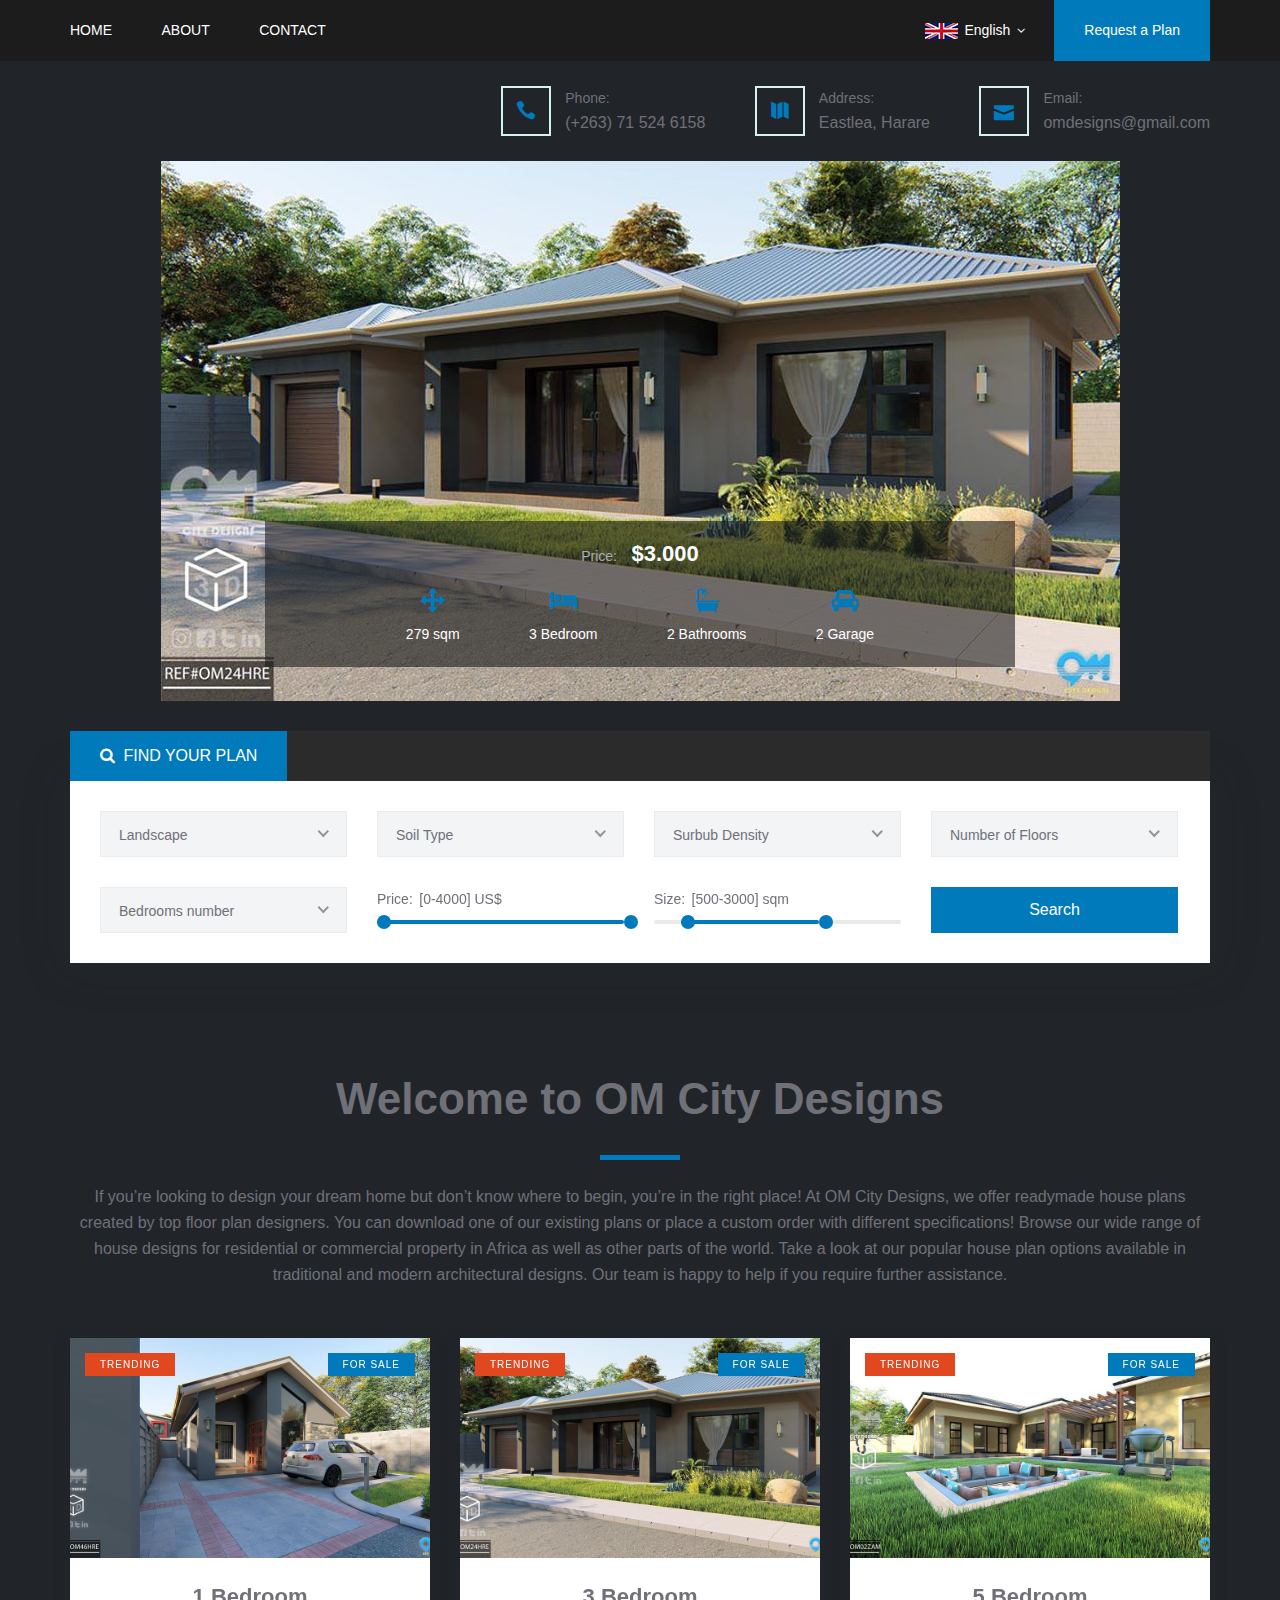
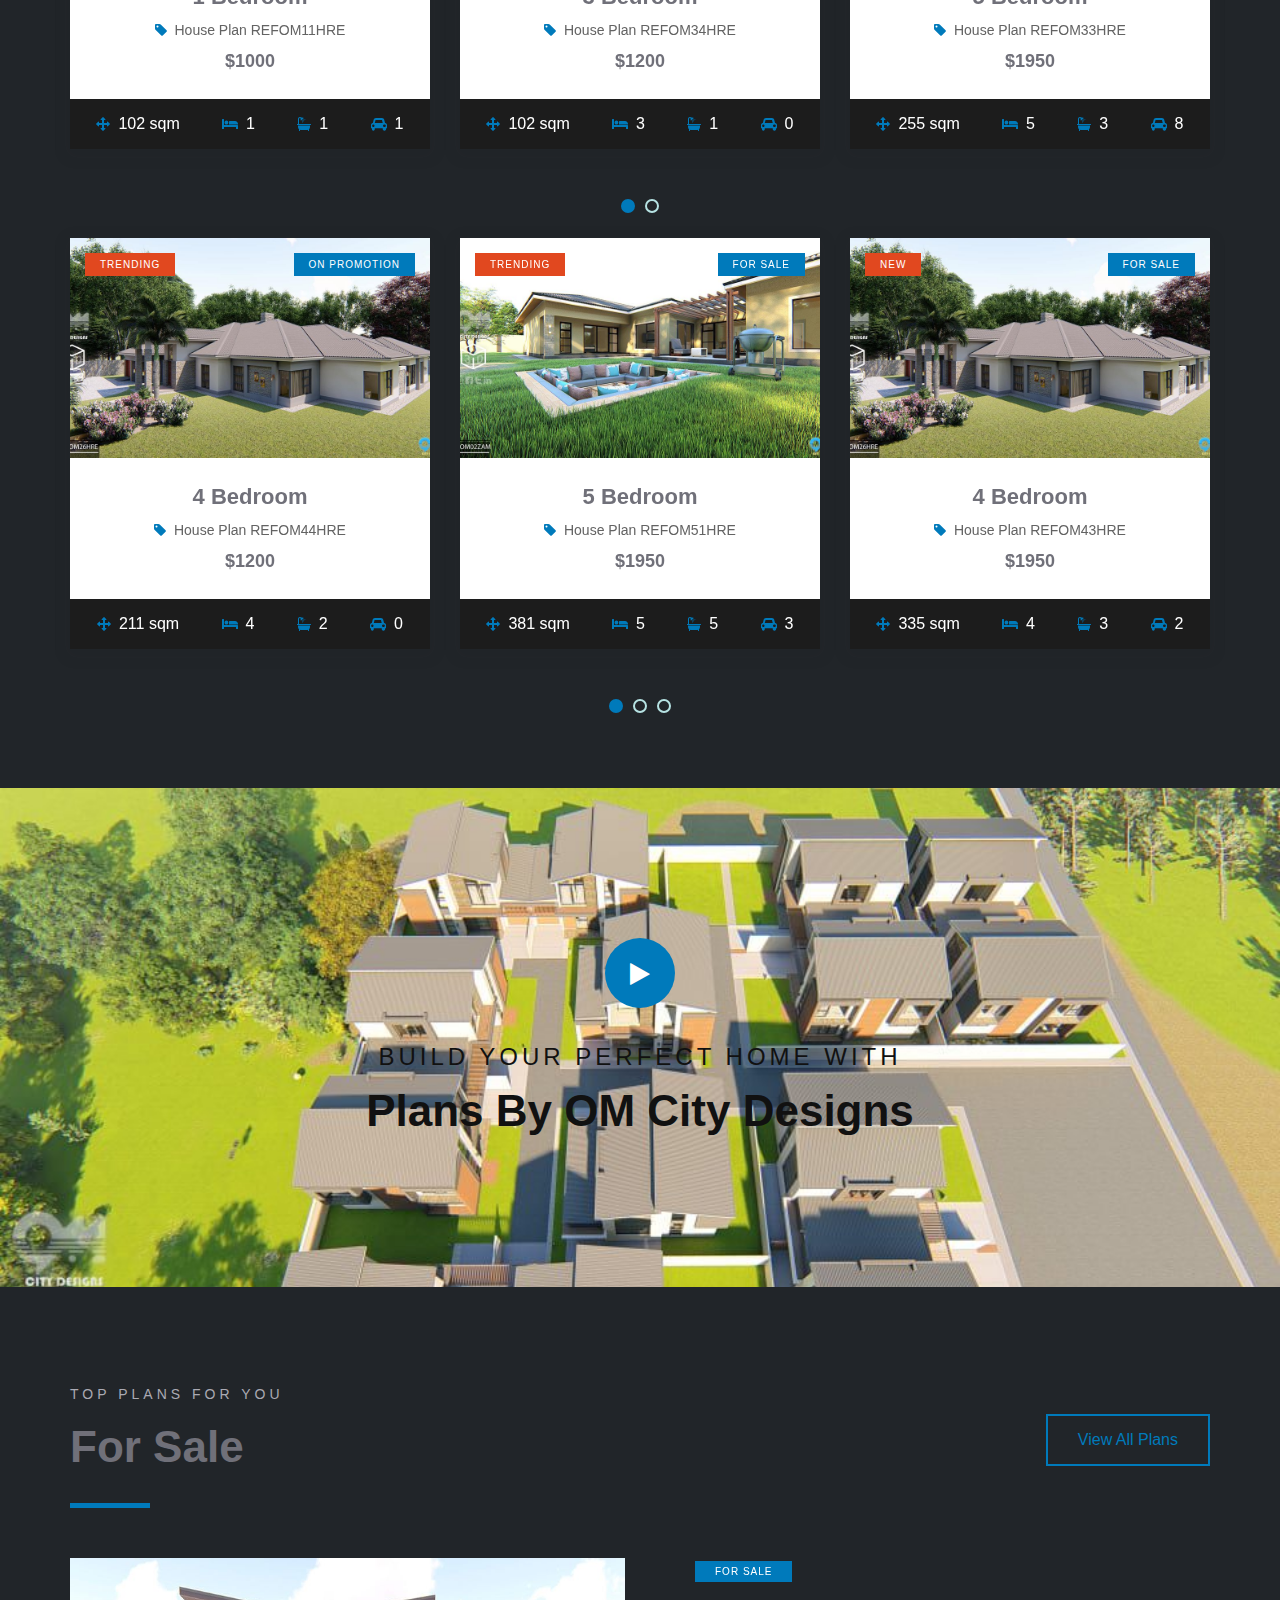
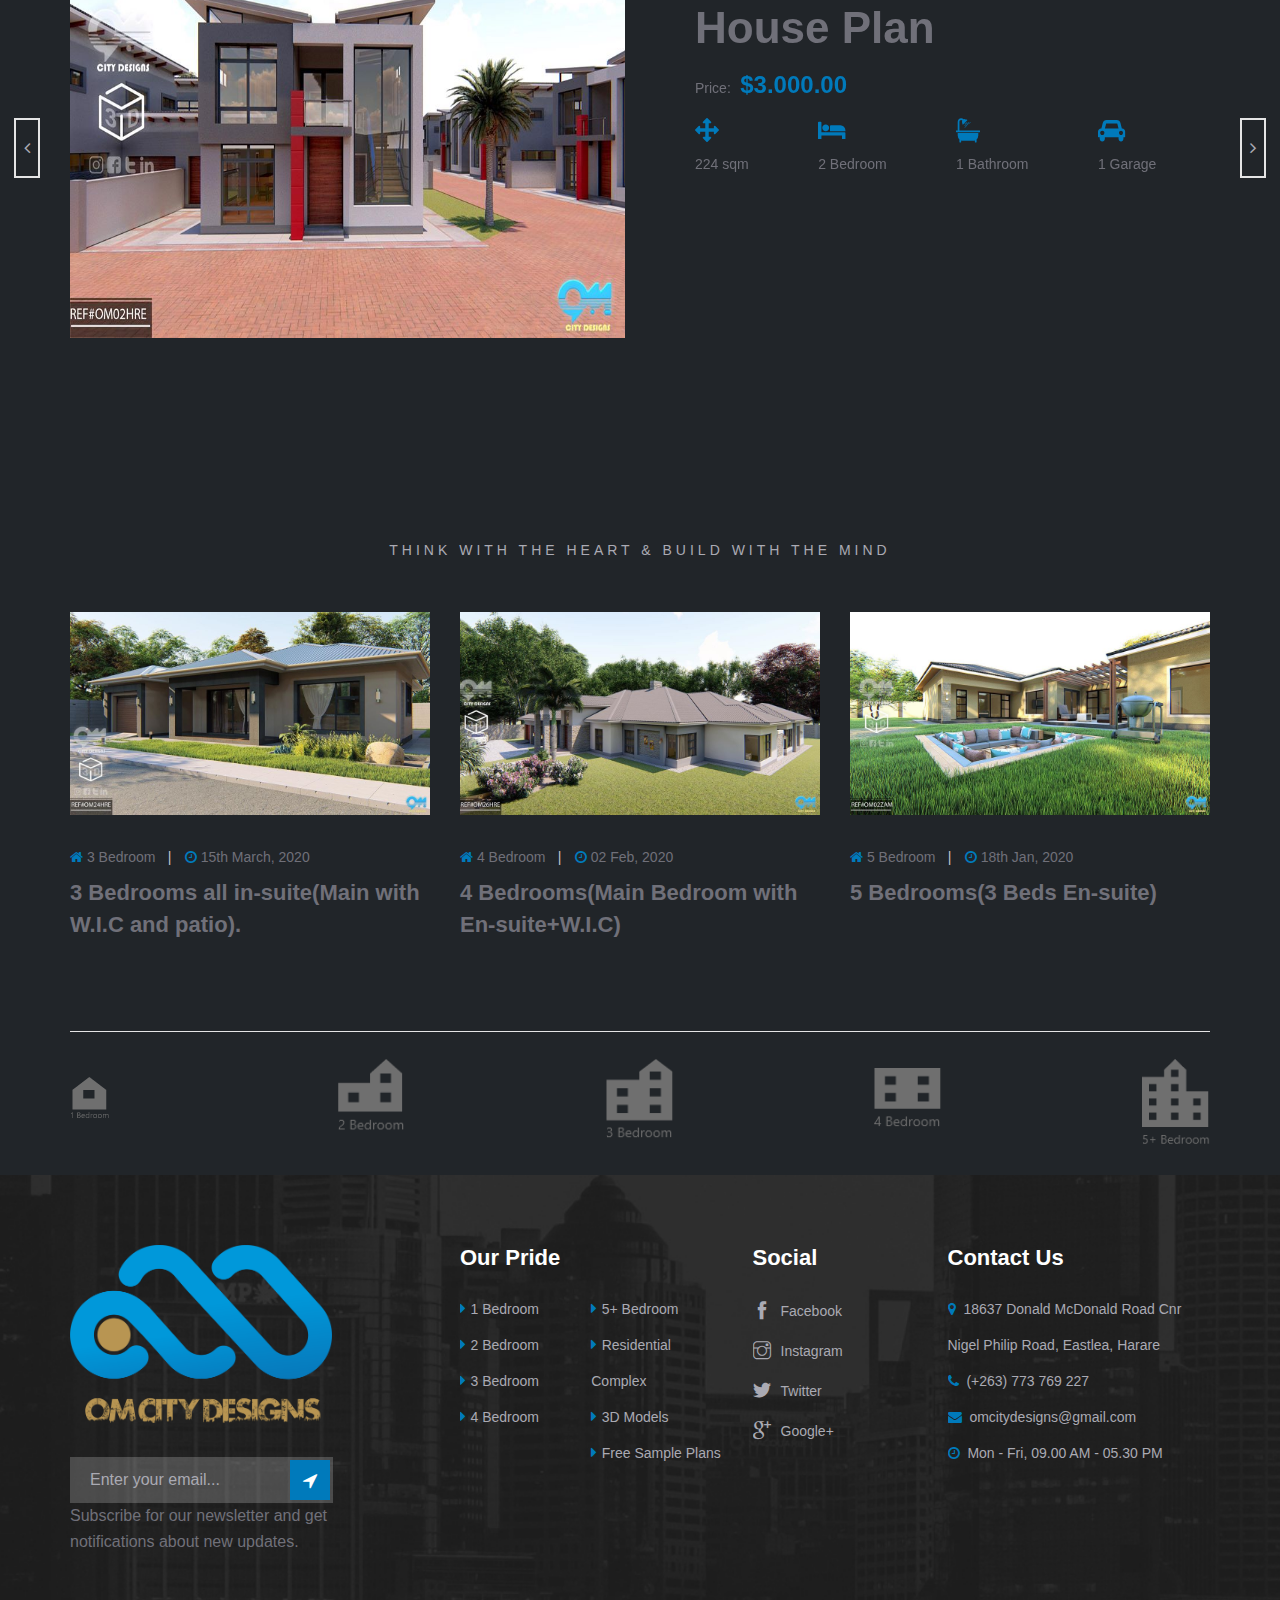
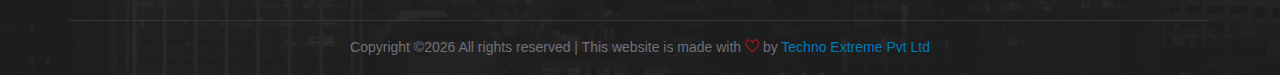
==== commit dd22958b: "Complete Home Images" ====
--- a/index.html
+++ b/index.html
@@ -172,7 +172,7 @@
         <!-- Hero Section Begin -->
         <section class="hero-section">
             <div class="hero-items owl-carousel">
-                <div class="single-hero-item set-bg-first" data-setbg="img/home/topapartment1.jpg">
+                <div class="single-hero-item set-bg-first" data-setbg="img/home/three_bedroom.jpg">
                     <div class="container">
                         <div class="row">
                             <div class="col-lg-8 offset-lg-2">
@@ -236,7 +236,7 @@
                         </div>
                     </div>
                 </div>
-                <div class="single-hero-item set-bg-first" data-setbg="img/home/outdoor.jpg">
+                <div class="single-hero-item set-bg-first" data-setbg="img/home/three_bedroom.jpg">
                     <div class="container">
                         <div class="row">
                             <div class="col-lg-8 offset-lg-2">
@@ -370,7 +370,7 @@
                     <div class="feature-carousel owl-carousel">
                         <div class="col-lg-4">
                             <div class="feature-item">
-                                <div class="fi-pic set-bg" data-setbg="img/home/refom34hre.jpg">
+                                <div class="fi-pic set-bg" data-setbg="img/home/one_bedroom.jpg">
                                     <div class="pic-tag">
                                         <div class="f-text">Trending</div>
                                         <div class="s-text">For Sale</div>
@@ -378,9 +378,45 @@
                                 </div>
                                 <div class="fi-text">
                                     <div class="inside-text">
+                                        <h4>1 Bedroom</h4>
+                                        <ul>                                            
+                                            <li><i class="fa fa-tag"></i> House Plan REFOM11HRE</li>
+                                        </ul>
+                                        <h5 class="price">$1000<span></span></h5>
+                                    </div>
+                                    <ul class="room-features">
+                                        <li>
+                                            <i class="fa fa-arrows"></i>
+                                            <p>102 sqm</p>
+                                        </li>
+                                        <li>
+                                            <i class="fa fa-bed"></i>
+                                            <p>1</p>
+                                        </li>
+                                        <li>
+                                            <i class="fa fa-bath"></i>
+                                            <p>1</p>
+                                        </li>
+                                        <li>
+                                            <i class="fa fa-car"></i>
+                                            <p>1</p>
+                                        </li>
+                                    </ul>
+                                </div>
+                            </div>
+                        </div>
+                        <div class="col-lg-4">
+                            <div class="feature-item">
+                                <div class="fi-pic set-bg" data-setbg="img/home/three_bedroom.jpg">
+                                    <div class="pic-tag">
+                                        <div class="f-text">Trending</div>
+                                        <div class="s-text">For Sale</div>
+                                    </div>
+                                </div>
+                                <div class="fi-text">
+                                    <div class="inside-text">
                                         <h4>3 Bedroom</h4>
-                                        <ul>
-                                            
+                                        <ul>                                            
                                             <li><i class="fa fa-tag"></i> House Plan REFOM34HRE</li>
                                         </ul>
                                         <h5 class="price">$1200<span></span></h5>
@@ -408,7 +444,7 @@
                         </div>
                         <div class="col-lg-4">
                             <div class="feature-item">
-                                <div class="fi-pic set-bg" data-setbg="img/home/refom33hre.jpg">
+                                <div class="fi-pic set-bg" data-setbg="img/home/five_bedroom.jpg">
                                     <div class="pic-tag">
                                         <div class="f-text">Trending</div>
                                         <div class="s-text">For Sale</div>
@@ -416,14 +452,12 @@
                                     <div class="feature-author">
                                         <div class="fa-pic">
                                         </div>
-                                        
                                     </div>
                                 </div>
                                 <div class="fi-text">
                                     <div class="inside-text">
                                         <h4>5 Bedroom</h4>
-                                        <ul>
-                                            
+                                        <ul>                                            
                                             <li><i class="fa fa-tag"></i> House Plan REFOM33HRE</li>
                                         </ul>
                                         <h5 class="price">$1950<span></span></h5>
@@ -451,7 +485,7 @@
                         </div>
                         <div class="col-lg-4">
                             <div class="feature-item">
-                                <div class="fi-pic set-bg" data-setbg="img/home/refom32hre.jpg">
+                                <div class="fi-pic set-bg" data-setbg="img/home/three_bedroom.jpg">
                                     <div class="pic-tag">
                                         <div class="f-text">New</div>
                                         <div class="s-text">For Sale</div>
@@ -498,7 +532,7 @@
                         </div>
                         <div class="col-lg-4">
                             <div class="feature-item">
-                                <div class="fi-pic set-bg" data-setbg="img/home/refom21hre.jpg">
+                                <div class="fi-pic set-bg" data-setbg="img/home/two_bedroom.jpg">
                                     <div class="pic-tag">
                                         <div class="f-text">New</div>
                                         <div class="s-text">For Sale</div>
@@ -541,7 +575,7 @@
                         </div>
                         <div class="col-lg-4">
                             <div class="feature-item">
-                                <div class="fi-pic set-bg" data-setbg="img/home/refom45hre.jpg">
+                                <div class="fi-pic set-bg" data-setbg="img/home/two_bedroom.jpg">
                                     <div class="pic-tag">
                                         <div class="f-text">New</div>
                                         <div class="s-text">For Sale</div>
@@ -588,7 +622,7 @@
                     <div class="feature-carousel owl-carousel">
                         <div class="col-lg-4">
                             <div class="feature-item">
-                                <div class="fi-pic set-bg" data-setbg="img/home/refom44hre.jpg">
+                                <div class="fi-pic set-bg" data-setbg="img/home/four_bedroom.jpg">
                                     <div class="pic-tag">
                                         <div class="f-text">Trending</div>
                                         <div class="s-text">On Promotion</div>
@@ -626,7 +660,7 @@
                         </div>
                         <div class="col-lg-4">
                             <div class="feature-item">
-                                <div class="fi-pic set-bg" data-setbg="img/home/refom51hre.jpg">
+                                <div class="fi-pic set-bg" data-setbg="img/home/five_bedroom.jpg">
                                     <div class="pic-tag">
                                         <div class="f-text">Trending</div>
                                         <div class="s-text">FOR SALE</div>
@@ -640,8 +674,7 @@
                                 <div class="fi-text">
                                     <div class="inside-text">
                                         <h4>5 Bedroom</h4>
-                                        <ul>
-                                            
+                                        <ul>                                            
                                             <li><i class="fa fa-tag"></i> House Plan REFOM51HRE</li>
                                         </ul>
                                         <h5 class="price">$1950<span></span></h5>
@@ -669,22 +702,20 @@
                         </div>
                         <div class="col-lg-4">
                             <div class="feature-item">
-                                <div class="fi-pic set-bg" data-setbg="img/home/refom43hre.jpg">
+                                <div class="fi-pic set-bg" data-setbg="img/home/four_bedroom.jpg">
                                     <div class="pic-tag">
                                         <div class="f-text">NEW</div>
                                         <div class="s-text">FOR SALE</div>
                                     </div>
                                     <div class="feature-author">
                                         <div class="fa-pic">
-                                        </div>
-                                        
+                                        </div>                                        
                                     </div>
                                 </div>
                                 <div class="fi-text">
                                     <div class="inside-text">
                                         <h4>4 Bedroom</h4>
-                                        <ul>
-                                            
+                                        <ul>                                            
                                             <li><i class="fa fa-tag"></i> House Plan REFOM43HRE</li>
                                         </ul>
                                         <h5 class="price">$1950<span></span></h5>
@@ -712,7 +743,7 @@
                         </div>
                         <div class="col-lg-4">
                             <div class="feature-item">
-                                <div class="fi-pic set-bg" data-setbg="img/home/refom52hre.jpg">
+                                <div class="fi-pic set-bg" data-setbg="img/home/four_bedroom.jpg">
                                     <div class="pic-tag">
                                         <div class="f-text">New</div>
                                         <div class="s-text">For Sale</div>
@@ -755,7 +786,7 @@
                         </div>
                         <div class="col-lg-4">
                             <div class="feature-item">
-                                <div class="fi-pic set-bg" data-setbg="img/home/refom53hre.jpg">
+                                <div class="fi-pic set-bg" data-setbg="img/home/six_bedroom.jpg">
                                     <div class="pic-tag">
                                         <div class="f-text">New</div>
                                         <div class="s-text">For Sale</div>
@@ -769,8 +800,7 @@
                                 <div class="fi-text">
                                     <div class="inside-text">
                                         <h4>6 Bedroom</h4>
-                                        <ul>
-                                            
+                                        <ul>                                            
                                             <li><i class="fa fa-tag"></i> House Plan REFOM53HRE</li>
                                         </ul>
                                         <h5 class="price">$1200</h5>
@@ -798,7 +828,7 @@
                         </div>
                         <div class="col-lg-4">
                             <div class="feature-item">
-                                <div class="fi-pic set-bg" data-setbg="img/home/refom41hre.jpg">
+                                <div class="fi-pic set-bg" data-setbg="img/home/four_bedroom.jpg">
                                     <div class="pic-tag">
                                         <div class="f-text">New</div>
                                         <div class="s-text">For Sale</div>
@@ -837,7 +867,7 @@
                         </div>
                         <div class="col-lg-4">
                             <div class="feature-item">
-                                <div class="fi-pic set-bg" data-setbg="img/home/refom42hre.jpg">
+                                <div class="fi-pic set-bg" data-setbg="img/home/four_bedroom.jpg">
                                     <div class="pic-tag">
                                         <div class="f-text">New</div>
                                         <div class="s-text">For Sale</div>
@@ -876,7 +906,7 @@
                         </div>
                         <div class="col-lg-4">
                             <div class="feature-item">
-                                <div class="fi-pic set-bg" data-setbg="img/home/refom33hre.jpg">
+                                <div class="fi-pic set-bg" data-setbg="img/home/four_bedroom.jpg">
                                     <div class="pic-tag">
                                         <div class="f-text">New</div>
                                         <div class="s-text">For Sale</div>
@@ -1026,7 +1056,7 @@
                     <div class="row">
                         <div class="col-lg-6">
                             <div class="stp-pic">
-                                <img src="img/properties/topapartment1.jpg" alt="">
+                                <img src="img/home/apartment.jpg" alt="">
                             </div>
                         </div>
                         <div class="col-lg-6">
@@ -1064,7 +1094,7 @@
                     <div class="row">
                         <div class="col-lg-6">
                             <div class="stp-pic">
-                                <img src="img/properties/arialview1.jpg" alt="">
+                                <img src="img/home/three_bedroom.jpg" alt="">
                             </div>
                         </div>
                         <div class="col-lg-6">
@@ -1103,7 +1133,7 @@
                     <div class="row">
                         <div class="col-lg-6">
                             <div class="stp-pic">
-                                <img src="img/properties/topstory.jpg" alt="">
+                                <img src="img/home/six_bedroom.jpg" alt="">
                             </div>
                         </div>
                         <div class="col-lg-6">
@@ -1144,7 +1174,7 @@
                     <div class="row">
                         <div class="col-lg-6">
                             <div class="stp-pic">
-                                <img src="img/properties/topcorner.jpg" alt="">
+                                <img src="img/home/mountain_view.jpg" alt="">
                             </div>
                         </div>
                         <div class="col-lg-6">
@@ -1163,7 +1193,7 @@
                                     </li>
                                     <li>
                                         <i class="fa fa-bed"></i>
-                                        <p>2 Bedroom</p>
+                                        <p>6 Bedroom</p>
                                     </li>
                                     <li>
                                         <i class="fa fa-bath"></i>
@@ -1185,7 +1215,7 @@
                     <div class="row">
                         <div class="col-lg-6">
                             <div class="stp-pic">
-                                <img src="img/properties/topcomplex.jpg" alt="">
+                                <img src="img/home/medium_density.jpg" alt="">
                             </div>
                         </div>
                         <div class="col-lg-6">
@@ -1204,7 +1234,7 @@
                                     </li>
                                     <li>
                                         <i class="fa fa-bed"></i>
-                                        <p>3 Bedroom</p>
+                                        <p>5 Bedroom</p>
                                     </li>
                                     <li>
                                         <i class="fa fa-bath"></i>
@@ -1328,7 +1358,7 @@
                 <div class="col-lg-4">
                     <div class="single-blog-item">
                         <div class="sb-pic">
-                            <img src="img/blog/new.jpg" alt="">
+                            <img src="img/home/three_bedroom.jpg" alt="">
                         </div>
                         <div class="sb-text">
                             <ul>
@@ -1342,7 +1372,7 @@
                 <div class="col-lg-4">
                     <div class="single-blog-item">
                         <div class="sb-pic">
-                            <img src="img/blog/new1.jpg" alt="">
+                            <img src="img/home/four_bedroom.jpg" alt="">
                         </div>
                         <div class="sb-text">
                             <ul>
@@ -1356,7 +1386,7 @@
                 <div class="col-lg-4">
                     <div class="single-blog-item">
                         <div class="sb-pic">
-                            <img src="img/blog/new2.jpg" alt="">
+                            <img src="img/home/five_bedroom.jpg" alt="">
                         </div>
                         <div class="sb-text">
                             <ul>
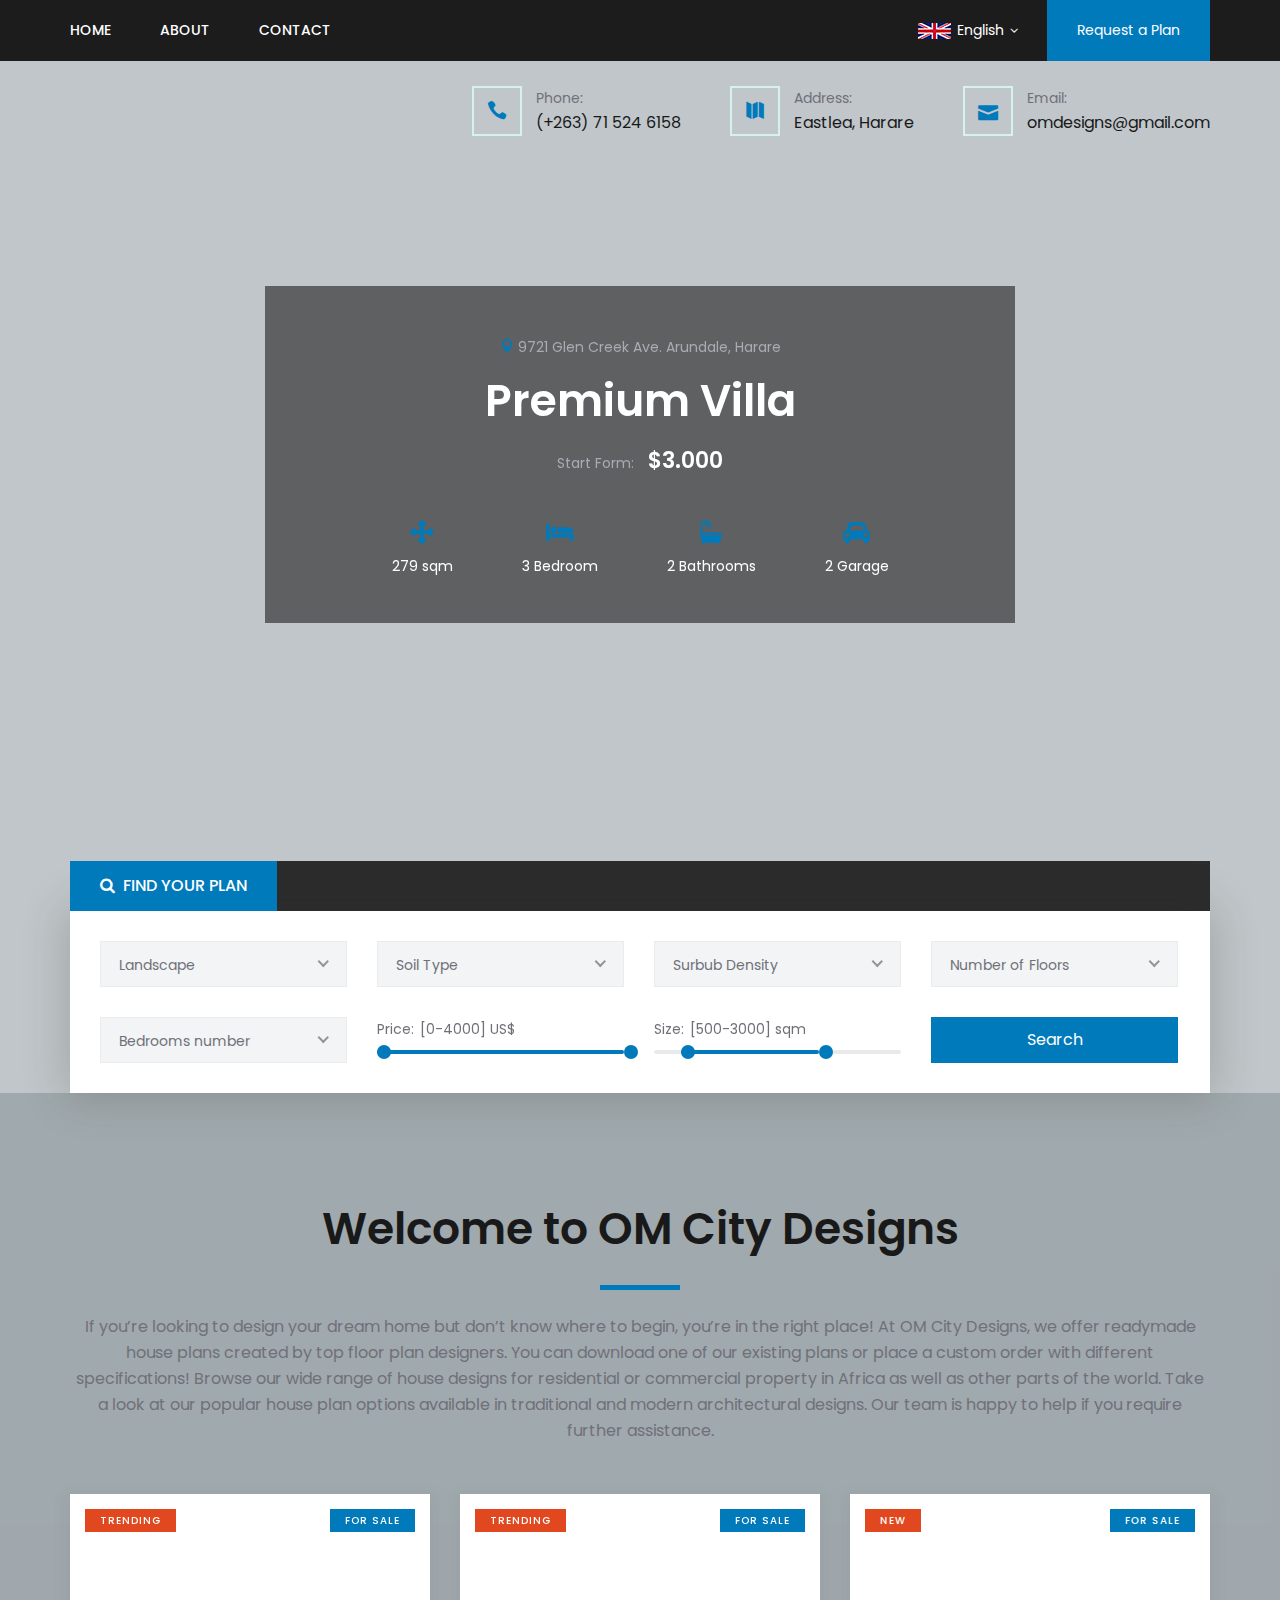
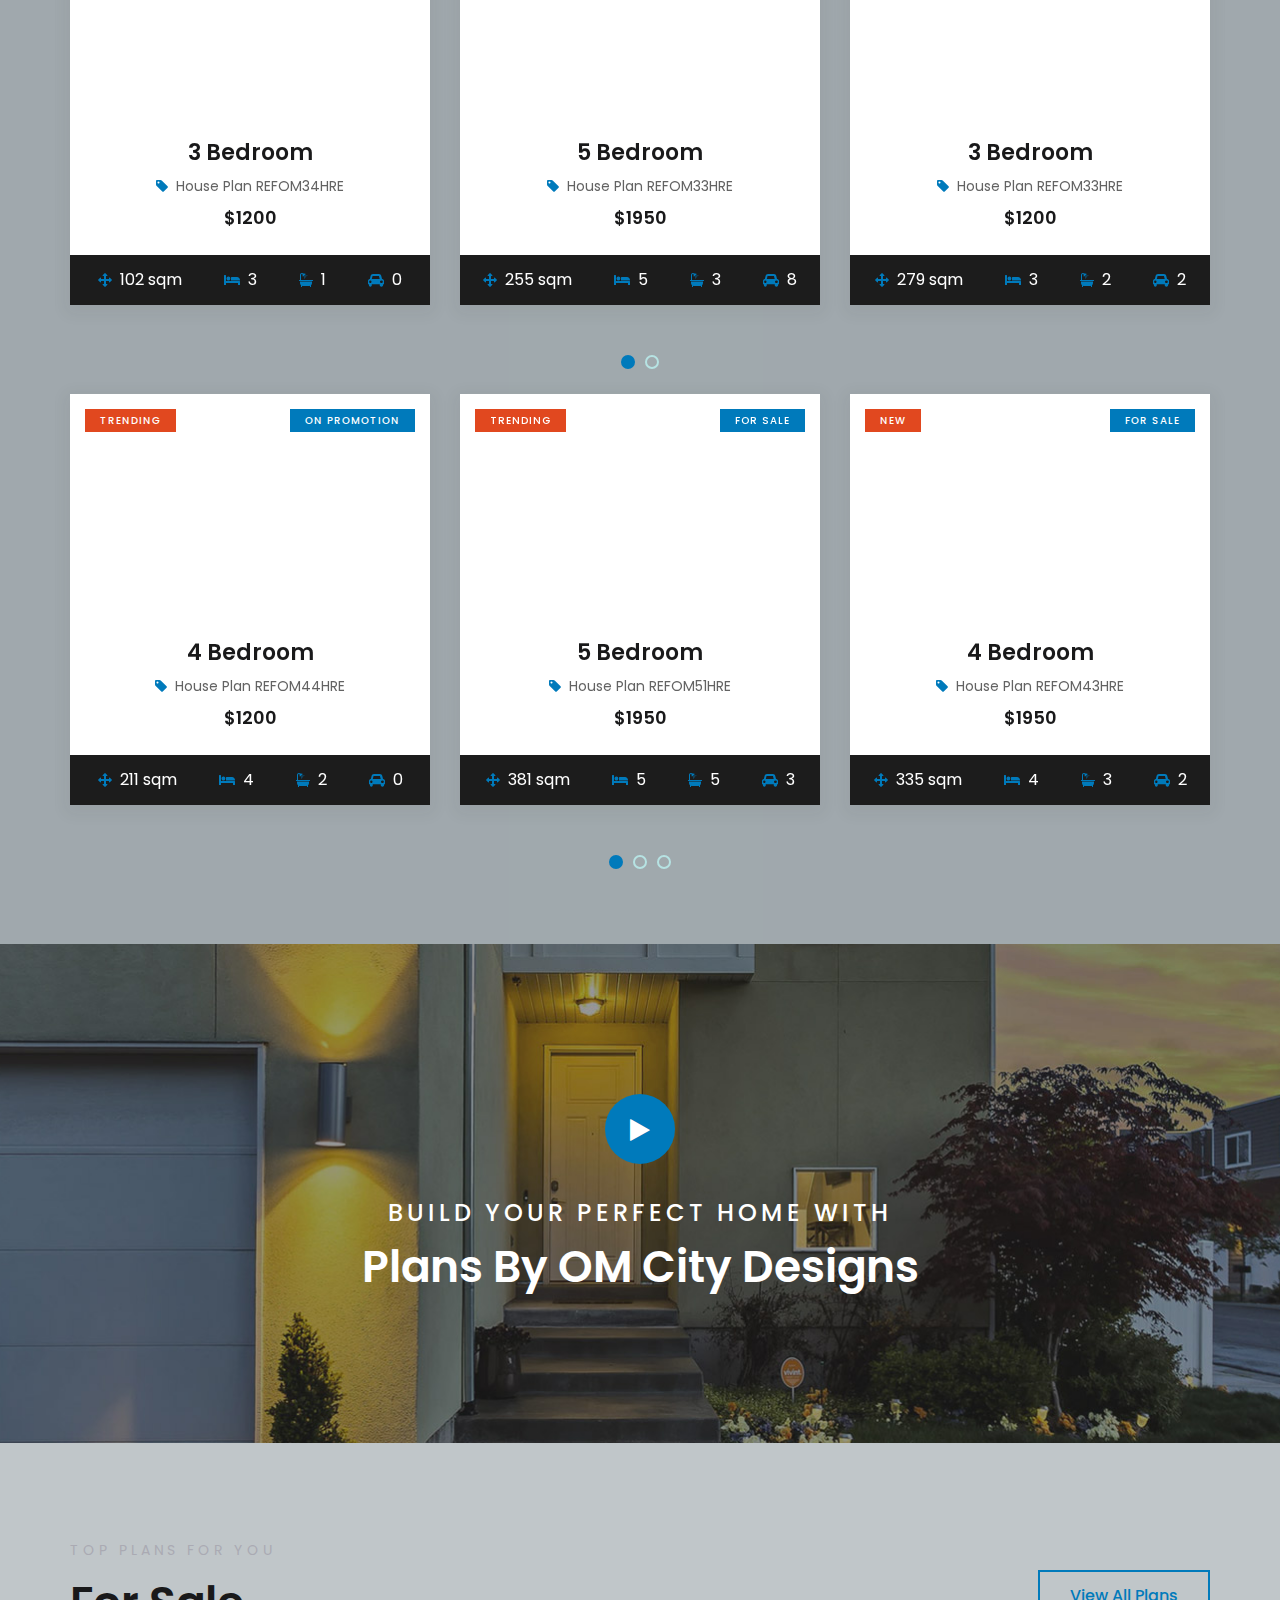
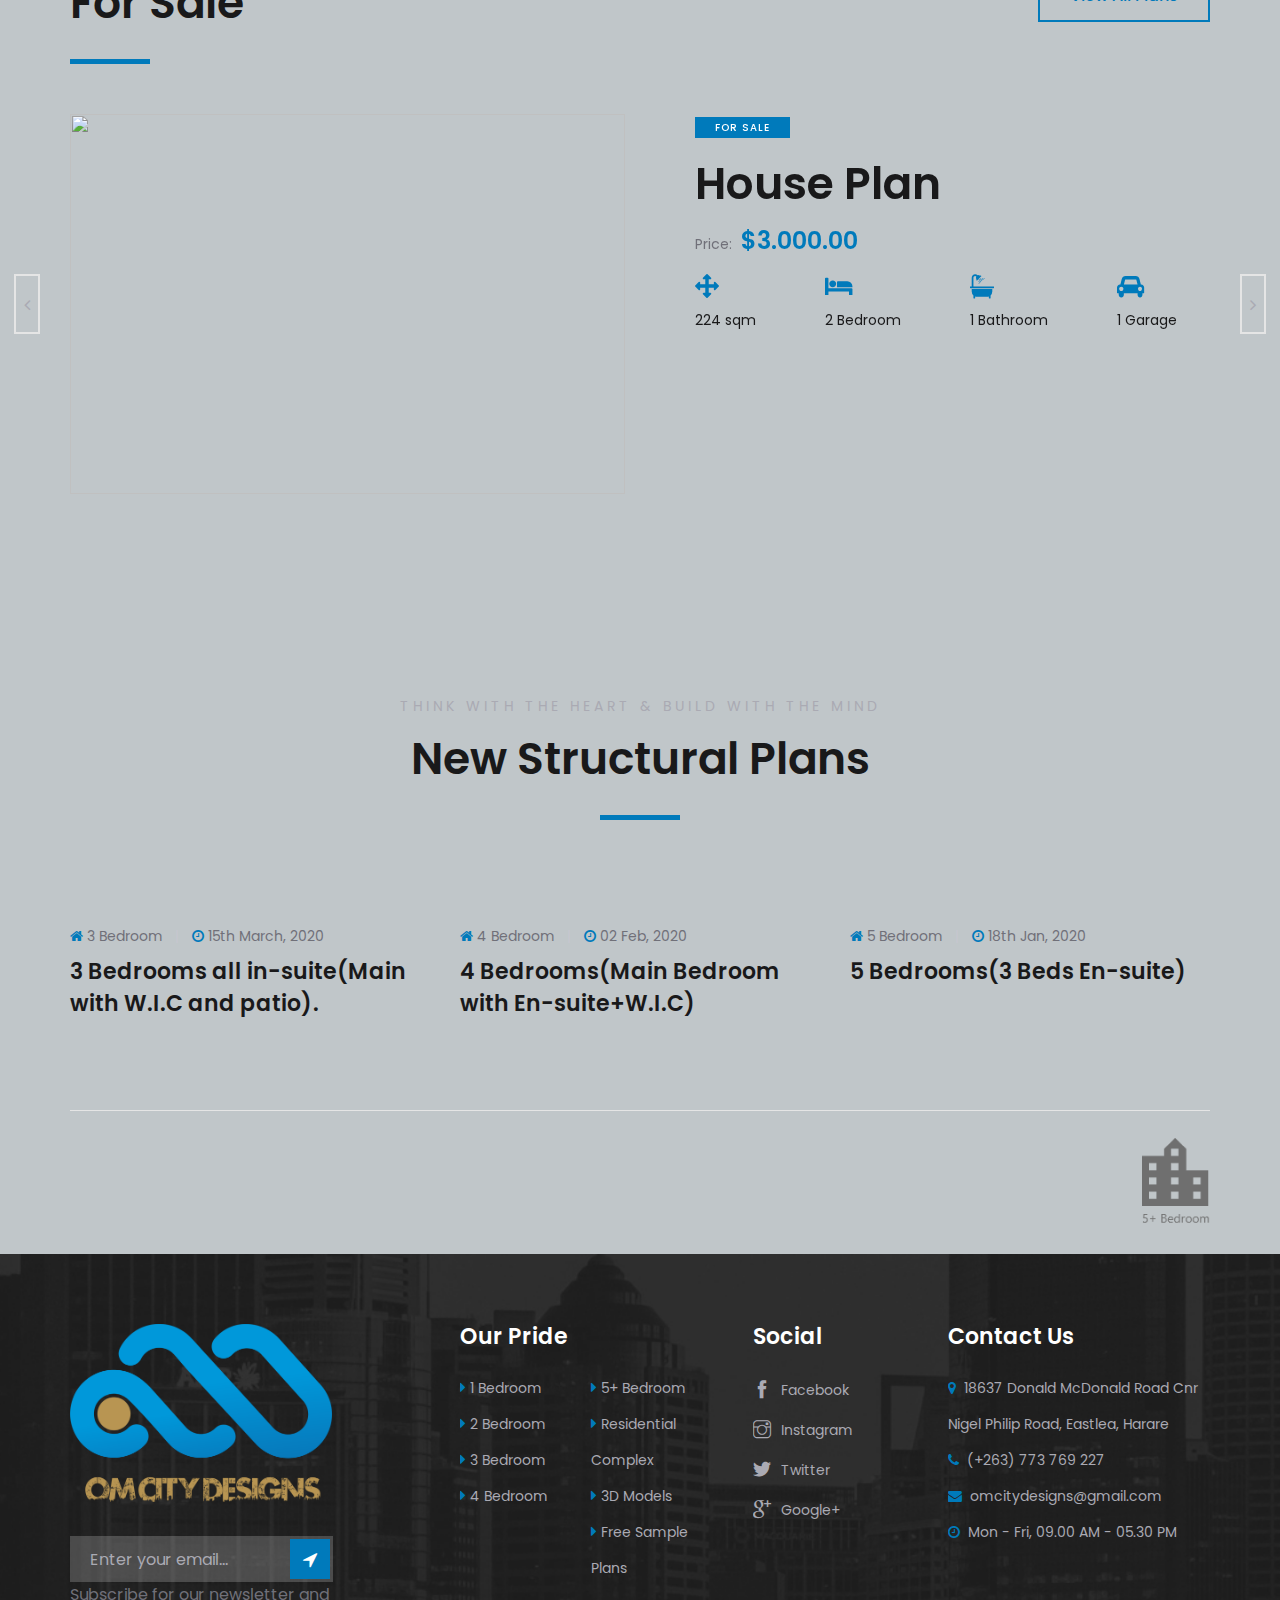
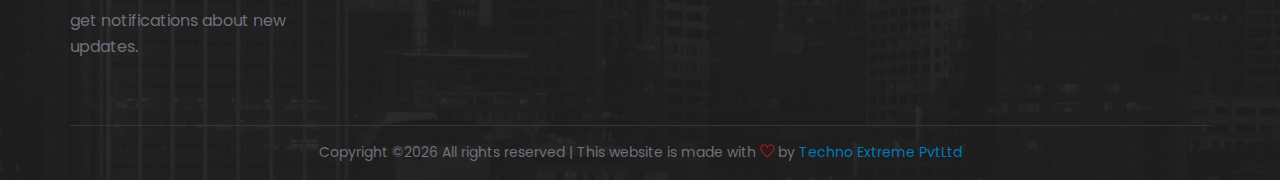
==== commit facd8bcd: "Anonymous changes" ====
--- a/index.html
+++ b/index.html
@@ -1,1532 +1,1474 @@
-<!DOCTYPE html>
-<html lang="zxx">
-
-    <head>
-        <meta charset="UTF-8">
-        <meta name="description" content="OM City Designs">
-        <meta name="keywords" content="OM City Designs, unica, creative, html">
-        <meta name="viewport" content="width=device-width, initial-scale=1.0">
-        <meta http-equiv="X-UA-Compatible" content="ie=edge">
-        <title>OM City Designs | Home</title>
-    <!-- sample changes -->
-    
-        <!-- Css Styles -->
-        <link rel="stylesheet" href="css/bootstrap.min.css" type="text/css">
-        <link rel="stylesheet" href="css/font-awesome.min.css" type="text/css">
-        <link rel="stylesheet" href="css/elegant-icons.css" type="text/css">
-        <link rel="stylesheet" href="css/themify-icons.css" type="text/css">
-        <link rel="stylesheet" href="css/nice-select.css" type="text/css">
-        <link rel="stylesheet" href="css/jquery-ui.min.css" type="text/css">
-        <link rel="stylesheet" href="css/owl.carousel.min.css" type="text/css">
-        <link rel="stylesheet" href="css/magnific-popup.css" type="text/css">
-        <link rel="stylesheet" href="css/slicknav.min.css" type="text/css">
-        <link rel="stylesheet" href="css/style.css" type="text/css">
-        <link rel="stylesheet" href="css/googleapis.css" type="text/css">
-    </head>
-    
-    <body class="home-background">
-        <!-- Page Preloder -->
-        <div id="preloder">
-            <div class="loader"></div>
-        </div>
-    
-        <!-- Offcanvas Menu Section Begin -->
-        <div class="offcanvas-menu-overlay"></div>
-        <div class="canvas-open">
-            <i class="icon_menu"></i>
-        </div>
-        <div class="offcanvas-menu-wrapper">
-            <div class="canvas-close">
-                <i class="icon_close"></i>
-            </div>
-            <div class="language-bar">
-                <div class="language-option">
-                    <img src="img/flag.png" alt="">
-                    <span>English</span>
-                    <i class="fa fa-angle-down"></i>
-                    <div class="flag-dropdown">
-                        <ul>
-                            <li><a href="#">English</a></li>
-                            <li><a href="#">Shona</a></li>
-                            <li><a href="#">Ndebele</a></li>
-                        </ul>
-                    </div>
-                </div>
-                <div class="property-btn">
-
-                    <a href="#" class="property-sub">Request a Plan</a>
-
-                </div>
-            </div>
-            <nav class="main-menu">
-                <p>Menu</p>
-                <ul>
-                    <li><a href="./index.html">Home</a></li>
-                    <li><a href="./about-us.html">About</a></li>
-                    <li><a href="./contact.html">Contact</a></li>
-                </ul>
-            </nav>
-            <div class="nav-logo-right">
-                <ul>
-                    <li>
-                        <i class="icon_phone"></i>
-                        <div class="info-text">
-                            <span>Phone:</span>
-                            <p>(+263) 71 524 6158</p>
-                        </div>
-                    </li>
-                    <li>
-                        <i class="icon_map"></i>
-                        <div class="info-text">
-                            <span>Address:</span>
-                            <p> Eastlea, Harare</p>
-                        </div>
-                    </li>
-                    <li>
-                        <i class="icon_mail"></i>
-                        <div class="info-text">
-                            <span>Email:</span>
-                            <p>omdesigns@gmail.com</p>
-                        </div>
-                    </li>
-                </ul>
-            </div>
-        </div>
-        <!-- Offcanvas Menu Section End -->
-    
-        <!-- Header Section Begin -->
-        <header class="header-section">
-            <div class="top-nav">
-                <div class="container">
-                    <div class="row">
-                        <div class="col-lg-7">
-                            <nav class="main-menu">
-                                <ul>
-                                    <li><a href="./index.html">Home</a></li>
-                                    <li><a href="./about-us.html">About</a></li>
-                                    <li><a href="./contact.html">Contact</a></li>
-                                </ul>
-                            </nav>
-                        </div>
-                        <div class="col-lg-5">
-                            <div class="top-right">
-                                <div class="language-option">
-                                    <img src="img/flag.png" alt="">
-                                    <span>English</span>
-                                    <i class="fa fa-angle-down"></i>
-                                    <div class="flag-dropdown">
-                                        <ul>
-                                            <li><a href="#">English</a></li>
-                                            <li><a href="#">Shona</a></li>
-                                            <li><a href="#">Ndebele</a></li>
-                                        </ul>
-                                    </div>
-                                </div>
-                                <a href="#" class="property-sub">Request a Plan</a>
-                            </div>
-                        </div>
-                    </div>
-                </div>
-            </div>
-            <div class="nav-logo">
-                <div class="container">
-                    <div class="row">
-                        <div class="col-lg-3">
-                            <div class="logo">
-                                <a href="./index.html"><img class="img-logo" src="img/home/omcdlogo.png" alt=""></a>
-                            </div>
-                        </div>
-                        <div class="col-lg-9">
-                            <div class="nav-logo-right">
-                                <ul>
-                                    <li>
-                                        <i class="icon_phone"></i>
-                                        <div class="info-text">
-                                            <span>Phone:</span>
-                                            <p>(+263) 71 524 6158</p>
-                                        </div>
-                                    </li>
-                                    <li>
-                                        <i class="icon_map"></i>
-                                        <div class="info-text">
-                                            <span>Address:</span>
-                                            <p> Eastlea, Harare</p>
-                                        </div>
-                                    </li>
-                                    <li>
-                                        <i class="icon_mail"></i>
-                                        <div class="info-text">
-                                            <span>Email:</span>
-                                            <p>omdesigns@gmail.com</p>
-                                        </div>
-                                    </li>
-                                </ul>
-                            </div>
-                        </div>
-                    </div>
-                </div>
-            </div>
-        </header>
-        <!-- Header End -->
-    
-        <!-- Hero Section Begin -->
-        <section class="hero-section">
-            <div class="hero-items owl-carousel">
-                <div class="single-hero-item set-bg-first" data-setbg="img/home/three_bedroom.jpg">
-                    <div class="container">
-                        <div class="row">
-                            <div class="col-lg-8 offset-lg-2">
-                                <div class="hero-text">
-                                    <div class="room-price">
-                                        <span>Price:</span>
-                                        <p>$3.000</p>
-                                    </div>
-                                    <ul class="room-features">
-                                        <li>
-                                            <i class="fa fa-arrows"></i>
-                                            <p>279 sqm</p>
-                                        </li>
-                                        <li>
-                                            <i class="fa fa-bed"></i>
-                                            <p>3 Bedroom</p>
-                                        </li>
-                                        <li>
-                                            <i class="fa fa-bath"></i>
-                                            <p>2 Bathrooms</p>
-                                        </li>
-                                        <li>
-                                            <i class="fa fa-car"></i>
-                                            <p>2 Garage</p>
-                                        </li>
-                                    </ul>
-                                </div>
-                            </div>
-                        </div>
-                    </div>
-                </div>
-                <div class="single-hero-item set-bg-first" data-setbg="img/home/arialview1.jpg">
-                    <div class="container">
-                        <div class="row">
-                            <div class="col-lg-8 offset-lg-2">
-                                <div class="hero-text">
-                                    <div class="room-price">
-                                        <span>Price:</span>
-                                        <p>$3.000</p>
-                                    </div>
-                                    <ul class="room-features">
-                                        <li>
-                                            <i class="fa fa-arrows"></i>
-                                            <p>279 sqm</p>
-                                        </li>
-                                        <li>
-                                            <i class="fa fa-bed"></i>
-                                            <p>3 Bedroom</p>
-                                        </li>
-                                        <li>
-                                            <i class="fa fa-bath"></i>
-                                            <p>2 Bathrooms</p>
-                                        </li>
-                                        <li>
-                                            <i class="fa fa-car"></i>
-                                            <p>2 Garage</p>
-                                        </li>
-                                    </ul>
-                                </div>
-                            </div>
-                        </div>
-                    </div>
-                </div>
-                <div class="single-hero-item set-bg-first" data-setbg="img/home/three_bedroom.jpg">
-                    <div class="container">
-                        <div class="row">
-                            <div class="col-lg-8 offset-lg-2">
-                                <div class="hero-text">
-                                    <div class="room-price">
-                                        <span>Price:</span>
-                                        <p>$3.000</p>
-                                    </div>
-                                    <ul class="room-features">
-                                        <li>
-                                            <i class="fa fa-arrows"></i>
-                                            <p>279 sqm</p>
-                                        </li>
-                                        <li>
-                                            <i class="fa fa-bed"></i>
-                                            <p>3 Bedroom</p>
-                                        </li>
-                                        <li>
-                                            <i class="fa fa-bath"></i>
-                                            <p>2 Bathrooms</p>
-                                        </li>
-                                        <li>
-                                            <i class="fa fa-car"></i>
-                                            <p>2 Garage</p>
-                                        </li>
-                                    </ul>
-                                </div>
-                            </div>
-                        </div>
-                    </div>
-                </div>
-            </div>
-        </section>
-        <!-- Hero Section End -->
-    
-        <!-- Search Form Section Begin -->
-        <div class="search-form">
-            <div class="container">
-                <div class="row">
-                    <div class="col-lg-12">
-                        <div class="search-form-text">
-                            <div class="search-text">
-                                <i class="fa fa-search"></i>
-                                Find Your Plan
-                            </div>
-                        </div>
-                        <form action="#" class="filter-form">
-                            <div class="first-row">
-                                <select>
-                                    <option value="0">Landscape</option>
-                                    <option value="1">Any</option>
-                                    <option value="2">Flat</option>
-                                    <option value="3">Hilly</option>
-                                    <option value="4">Rocky</option>
-                                </select>
-                                <select>
-                                    <option value="0">Soil Type</option>
-                                    <option value="1">Any</option>
-                                    <option value="2">Sandy</option>
-                                    <option value="3">Clay</option>
-                                    <option value="4">Loam</option>
-                                </select>
-                                <select>
-                                    <option value="0">Surbub Density</option>
-                                    <option value="1">Any</option>
-                                    <option value="2">High</option>
-                                    <option value="3">Medium</option>
-                                    <option value="4">Low</option>
-                                </select>
-                                <select>
-                                    <option value="0">Number of Floors</option>
-                                    <option value="5">Any</option>
-                                    <option value="1">1</option>
-                                    <option value="2">2</option>
-                                    <option value="3">3</option>
-                                    <option value="4">4+</option>
-                                </select>
-                            </div>
-                            <div class="second-row">
-                                <select>
-                                    <option value="0">Bedrooms number</option>
-                                    <option value="6">Any</option>
-                                    <option value="1">1</option>
-                                    <option value="2">2</option>
-                                    <option value="3">3</option>
-                                    <option value="4">4</option>
-                                    <option value="5">5+</option>
-                                </select>
-                                <div class="price-range-wrap">
-                                    <div class="price-text">
-                                        <label for="priceRange">Price:</label>
-                                        <input type="text" id="priceRange" readonly>
-                                    </div>
-                                    <div id="price-range" class="slider"></div>
-                                </div>
-                                <div class="room-size-range">
-                                    <div class="price-text">
-                                        <label for="roomsizeRange">Size:</label>
-                                        <input type="text" id="roomsizeRange" readonly>
-                                    </div>
-                                    <div id="roomsize-range" class="slider"></div>
-                                </div>
-                                <button type="button" class="search-btn">Search</button>
-                            </div>
-                        </form>
-                    </div>
-                </div>
-            </div>
-        </div>
-        <!-- Search Form Section End -->
-    
-        <!-- Feature Section Begin -->
-        <section class="feature-section spad">
-            <div class="container">
-                <div class="row">
-                    <div class="col-lg-12">
-                        <div class="section-title">
-                            <h2>Welcome to OM City Designs</h2>
-                            <br />
-                            <p>If you’re looking to design your dream home but don’t know where to begin, you’re in the right
-                                 place! At OM City Designs, we offer readymade house plans created by top floor plan designers. 
-                                 You can download one of our existing plans or place a custom order with different 
-                                 specifications! Browse our wide range of house designs for residential or commercial property 
-                                 in Africa as well as other parts of the world. Take a look at our popular house plan options 
-                                 available in traditional and modern architectural designs. Our team is happy to help if you 
-                                 require further assistance.</p>
-                        </div>
-                    </div>
-                </div>
-                <div class="row">
-                    <div class="feature-carousel owl-carousel">
-                        <div class="col-lg-4">
-                            <div class="feature-item">
-                                <div class="fi-pic set-bg" data-setbg="img/home/one_bedroom.jpg">
-                                    <div class="pic-tag">
-                                        <div class="f-text">Trending</div>
-                                        <div class="s-text">For Sale</div>
-                                    </div>
-                                </div>
-                                <div class="fi-text">
-                                    <div class="inside-text">
-                                        <h4>1 Bedroom</h4>
-                                        <ul>                                            
-                                            <li><i class="fa fa-tag"></i> House Plan REFOM11HRE</li>
-                                        </ul>
-                                        <h5 class="price">$1000<span></span></h5>
-                                    </div>
-                                    <ul class="room-features">
-                                        <li>
-                                            <i class="fa fa-arrows"></i>
-                                            <p>102 sqm</p>
-                                        </li>
-                                        <li>
-                                            <i class="fa fa-bed"></i>
-                                            <p>1</p>
-                                        </li>
-                                        <li>
-                                            <i class="fa fa-bath"></i>
-                                            <p>1</p>
-                                        </li>
-                                        <li>
-                                            <i class="fa fa-car"></i>
-                                            <p>1</p>
-                                        </li>
-                                    </ul>
-                                </div>
-                            </div>
-                        </div>
-                        <div class="col-lg-4">
-                            <div class="feature-item">
-                                <div class="fi-pic set-bg" data-setbg="img/home/three_bedroom.jpg">
-                                    <div class="pic-tag">
-                                        <div class="f-text">Trending</div>
-                                        <div class="s-text">For Sale</div>
-                                    </div>
-                                </div>
-                                <div class="fi-text">
-                                    <div class="inside-text">
-                                        <h4>3 Bedroom</h4>
-                                        <ul>                                            
-                                            <li><i class="fa fa-tag"></i> House Plan REFOM34HRE</li>
-                                        </ul>
-                                        <h5 class="price">$1200<span></span></h5>
-                                    </div>
-                                    <ul class="room-features">
-                                        <li>
-                                            <i class="fa fa-arrows"></i>
-                                            <p>102 sqm</p>
-                                        </li>
-                                        <li>
-                                            <i class="fa fa-bed"></i>
-                                            <p>3</p>
-                                        </li>
-                                        <li>
-                                            <i class="fa fa-bath"></i>
-                                            <p>1</p>
-                                        </li>
-                                        <li>
-                                            <i class="fa fa-car"></i>
-                                            <p>0</p>
-                                        </li>
-                                    </ul>
-                                </div>
-                            </div>
-                        </div>
-                        <div class="col-lg-4">
-                            <div class="feature-item">
-                                <div class="fi-pic set-bg" data-setbg="img/home/five_bedroom.jpg">
-                                    <div class="pic-tag">
-                                        <div class="f-text">Trending</div>
-                                        <div class="s-text">For Sale</div>
-                                    </div>
-                                    <div class="feature-author">
-                                        <div class="fa-pic">
-                                        </div>
-                                    </div>
-                                </div>
-                                <div class="fi-text">
-                                    <div class="inside-text">
-                                        <h4>5 Bedroom</h4>
-                                        <ul>                                            
-                                            <li><i class="fa fa-tag"></i> House Plan REFOM33HRE</li>
-                                        </ul>
-                                        <h5 class="price">$1950<span></span></h5>
-                                    </div>
-                                    <ul class="room-features">
-                                        <li>
-                                            <i class="fa fa-arrows"></i>
-                                            <p>255 sqm</p>
-                                        </li>
-                                        <li>
-                                            <i class="fa fa-bed"></i>
-                                            <p>5</p>
-                                        </li>
-                                        <li>
-                                            <i class="fa fa-bath"></i>
-                                            <p>3</p>
-                                        </li>
-                                        <li>
-                                            <i class="fa fa-car"></i>
-                                            <p>8</p>
-                                        </li>
-                                    </ul>
-                                </div>
-                            </div>
-                        </div>
-                        <div class="col-lg-4">
-                            <div class="feature-item">
-                                <div class="fi-pic set-bg" data-setbg="img/home/three_bedroom.jpg">
-                                    <div class="pic-tag">
-                                        <div class="f-text">New</div>
-                                        <div class="s-text">For Sale</div>
-                                    </div>
-                                    <div class="feature-author">
-                                        <div class="fa-pic">
-                                        </div>
-                                        
-                                    </div>
-                                </div>
-                                <div class="fi-text">
-                                    <div class="inside-text">
-                                        
-                                       
-                                            
-                                            <h4> 3 Bedroom</h4>
-                                        
-                                        <ul>
-                                            
-                                            <li><i class="fa fa-tag"></i> House Plan REFOM33HRE</li>
-                                        </ul>
-                                        <h5 class="price">$1200</h5>
-                                    </div>
-                                    <ul class="room-features">
-                                        <li>
-                                            <i class="fa fa-arrows"></i>
-                                            <p>279 sqm</p>
-                                        </li>
-                                        <li>
-                                            <i class="fa fa-bed"></i>
-                                            <p>3</p>
-                                        </li>
-                                        <li>
-                                            <i class="fa fa-bath"></i>
-                                            <p>2</p>
-                                        </li>
-                                        <li>
-                                            <i class="fa fa-car"></i>
-                                            <p>2</p>
-                                        </li>
-                                    </ul>
-                                </div>
-                            </div>
-                        </div>
-                        <div class="col-lg-4">
-                            <div class="feature-item">
-                                <div class="fi-pic set-bg" data-setbg="img/home/two_bedroom.jpg">
-                                    <div class="pic-tag">
-                                        <div class="f-text">New</div>
-                                        <div class="s-text">For Sale</div>
-                                    </div>
-                                    <div class="feature-author">
-                                        <div class="fa-text">
-                                            <span>On Market</span>
-                                        </div>
-                                    </div>
-                                </div>
-                                <div class="fi-text">
-                                    <div class="inside-text">
-                                        <h4>2 Bedroom</h4>
-                                        <ul>
-                                            
-                                            <li><i class="fa fa-tag"></i> House Plan REFOM21HRE</li>
-                                        </ul>
-                                        <h5 class="price">$2000</h5>
-                                    </div>
-                                    <ul class="room-features">
-                                        <li>
-                                            <i class="fa fa-arrows"></i>
-                                            <p>80 sqm</p>
-                                        </li>
-                                        <li>
-                                            <i class="fa fa-bed"></i>
-                                            <p>2</p>
-                                        </li>
-                                        <li>
-                                            <i class="fa fa-bath"></i>
-                                            <p>2</p>
-                                        </li>
-                                        <li>
-                                            <i class="fa fa-car"></i>
-                                            <p>0</p>
-                                        </li>
-                                    </ul>
-                                </div>
-                            </div>
-                        </div>
-                        <div class="col-lg-4">
-                            <div class="feature-item">
-                                <div class="fi-pic set-bg" data-setbg="img/home/two_bedroom.jpg">
-                                    <div class="pic-tag">
-                                        <div class="f-text">New</div>
-                                        <div class="s-text">For Sale</div>
-                                    </div>
-                                    <div class="feature-author">
-                                        <div class="fa-text">
-                                            <span>On Market</span>
-                                        </div>
-                                    </div>
-                                </div>
-                                <div class="fi-text">
-                                    <div class="inside-text">
-                                        <h4>2 Bedroom</h4>
-                                        <ul>
-                                            
-                                            <li><i class="fa fa-tag"></i> House Plan REFOM45HRE</li>
-                                        </ul>
-                                        <h5 class="price">$2000</h5>
-                                    </div>
-                                    <ul class="room-features">
-                                        <li>
-                                            <i class="fa fa-arrows"></i>
-                                            <p>198 sqm</p>
-                                        </li>
-                                        <li>
-                                            <i class="fa fa-bed"></i>
-                                            <p>4</p>
-                                        </li>
-                                        <li>
-                                            <i class="fa fa-bath"></i>
-                                            <p>2</p>
-                                        </li>
-                                        <li>
-                                            <i class="fa fa-car"></i>
-                                            <p>1</p>
-                                        </li>
-                                    </ul>
-                                </div>
-                            </div>
-                        </div>
-                    </div>
-                </div>
-                <div class="row">
-                    <div class="feature-carousel owl-carousel">
-                        <div class="col-lg-4">
-                            <div class="feature-item">
-                                <div class="fi-pic set-bg" data-setbg="img/home/four_bedroom.jpg">
-                                    <div class="pic-tag">
-                                        <div class="f-text">Trending</div>
-                                        <div class="s-text">On Promotion</div>
-                                    </div>
-                                </div>
-                                <div class="fi-text">
-                                    <div class="inside-text">
-                                        <h4>4 Bedroom</h4>
-                                        <ul>
-                                            
-                                            <li><i class="fa fa-tag"></i> House Plan REFOM44HRE</li>
-                                        </ul>
-                                        <h5 class="price">$1200<span></span></h5>
-                                    </div>
-                                    <ul class="room-features">
-                                        <li>
-                                            <i class="fa fa-arrows"></i>
-                                            <p>211 sqm</p>
-                                        </li>
-                                        <li>
-                                            <i class="fa fa-bed"></i>
-                                            <p>4</p>
-                                        </li>
-                                        <li>
-                                            <i class="fa fa-bath"></i>
-                                            <p>2</p>
-                                        </li>
-                                        <li>
-                                            <i class="fa fa-car"></i>
-                                            <p>0</p>
-                                        </li>
-                                    </ul>
-                                </div>
-                            </div>
-                        </div>
-                        <div class="col-lg-4">
-                            <div class="feature-item">
-                                <div class="fi-pic set-bg" data-setbg="img/home/five_bedroom.jpg">
-                                    <div class="pic-tag">
-                                        <div class="f-text">Trending</div>
-                                        <div class="s-text">FOR SALE</div>
-                                    </div>
-                                    <div class="feature-author">
-                                        <div class="fa-pic">
-                                        </div>
-                                        
-                                    </div>
-                                </div>
-                                <div class="fi-text">
-                                    <div class="inside-text">
-                                        <h4>5 Bedroom</h4>
-                                        <ul>                                            
-                                            <li><i class="fa fa-tag"></i> House Plan REFOM51HRE</li>
-                                        </ul>
-                                        <h5 class="price">$1950<span></span></h5>
-                                    </div>
-                                    <ul class="room-features">
-                                        <li>
-                                            <i class="fa fa-arrows"></i>
-                                            <p>381 sqm</p>
-                                        </li>
-                                        <li>
-                                            <i class="fa fa-bed"></i>
-                                            <p>5</p>
-                                        </li>
-                                        <li>
-                                            <i class="fa fa-bath"></i>
-                                            <p>5</p>
-                                        </li>
-                                        <li>
-                                            <i class="fa fa-car"></i>
-                                            <p>3</p>
-                                        </li>
-                                    </ul>
-                                </div>
-                            </div>
-                        </div>
-                        <div class="col-lg-4">
-                            <div class="feature-item">
-                                <div class="fi-pic set-bg" data-setbg="img/home/four_bedroom.jpg">
-                                    <div class="pic-tag">
-                                        <div class="f-text">NEW</div>
-                                        <div class="s-text">FOR SALE</div>
-                                    </div>
-                                    <div class="feature-author">
-                                        <div class="fa-pic">
-                                        </div>                                        
-                                    </div>
-                                </div>
-                                <div class="fi-text">
-                                    <div class="inside-text">
-                                        <h4>4 Bedroom</h4>
-                                        <ul>                                            
-                                            <li><i class="fa fa-tag"></i> House Plan REFOM43HRE</li>
-                                        </ul>
-                                        <h5 class="price">$1950<span></span></h5>
-                                    </div>
-                                    <ul class="room-features">
-                                        <li>
-                                            <i class="fa fa-arrows"></i>
-                                            <p>335 sqm</p>
-                                        </li>
-                                        <li>
-                                            <i class="fa fa-bed"></i>
-                                            <p>4</p>
-                                        </li>
-                                        <li>
-                                            <i class="fa fa-bath"></i>
-                                            <p>3</p>
-                                        </li>
-                                        <li>
-                                            <i class="fa fa-car"></i>
-                                            <p>2</p>
-                                        </li>
-                                    </ul>
-                                </div>
-                            </div>
-                        </div>
-                        <div class="col-lg-4">
-                            <div class="feature-item">
-                                <div class="fi-pic set-bg" data-setbg="img/home/four_bedroom.jpg">
-                                    <div class="pic-tag">
-                                        <div class="f-text">New</div>
-                                        <div class="s-text">For Sale</div>
-                                    </div>
-                                    <div class="feature-author">
-                                        <div class="fa-pic">
-                                        </div>
-                            
-                                    </div>
-                                </div>
-                                <div class="fi-text">
-                                    <div class="inside-text">
-                                        <h4>4 Bedroom</h4>
-                                        <ul>
-                                            
-                                            <li><i class="fa fa-tag"></i> House Plan REFOM52HRE</li>
-                                        </ul>
-                                        <h5 class="price">$1200</h5>
-                                    </div>
-                                    <ul class="room-features">
-                                        <li>
-                                            <i class="fa fa-arrows"></i>
-                                            <p>422 sqm</p>
-                                        </li>
-                                        <li>
-                                            <i class="fa fa-bed"></i>
-                                            <p>4</p>
-                                        </li>
-                                        <li>
-                                            <i class="fa fa-bath"></i>
-                                            <p>2</p>
-                                        </li>
-                                        <li>
-                                            <i class="fa fa-car"></i>
-                                            <p>2</p>
-                                        </li>
-                                    </ul>
-                                </div>
-                            </div>
-                        </div>
-                        <div class="col-lg-4">
-                            <div class="feature-item">
-                                <div class="fi-pic set-bg" data-setbg="img/home/six_bedroom.jpg">
-                                    <div class="pic-tag">
-                                        <div class="f-text">New</div>
-                                        <div class="s-text">For Sale</div>
-                                    </div>
-                                    <div class="feature-author">
-                                        <div class="fa-pic">
-                                        </div>
-                            
-                                    </div>
-                                </div>
-                                <div class="fi-text">
-                                    <div class="inside-text">
-                                        <h4>6 Bedroom</h4>
-                                        <ul>                                            
-                                            <li><i class="fa fa-tag"></i> House Plan REFOM53HRE</li>
-                                        </ul>
-                                        <h5 class="price">$1200</h5>
-                                    </div>
-                                    <ul class="room-features">
-                                        <li>
-                                            <i class="fa fa-arrows"></i>
-                                            <p>422 sqm</p>
-                                        </li>
-                                        <li>
-                                            <i class="fa fa-bed"></i>
-                                            <p>6</p>
-                                        </li>
-                                        <li>
-                                            <i class="fa fa-bath"></i>
-                                            <p>6</p>
-                                        </li>
-                                        <li>
-                                            <i class="fa fa-car"></i>
-                                            <p>4</p>
-                                        </li>
-                                    </ul>
-                                </div>
-                            </div>
-                        </div>
-                        <div class="col-lg-4">
-                            <div class="feature-item">
-                                <div class="fi-pic set-bg" data-setbg="img/home/four_bedroom.jpg">
-                                    <div class="pic-tag">
-                                        <div class="f-text">New</div>
-                                        <div class="s-text">For Sale</div>
-                                    </div>
-                                    
-                                </div>
-                                <div class="fi-text">
-                                    <div class="inside-text">
-                                        <h4>4 Bedroom</h4>
-                                        <ul>
-                                            
-                                            <li><i class="fa fa-tag"></i> House Plan REFOM41HRE</li>
-                                        </ul>
-                                        <h5 class="price">$2000</h5>
-                                    </div>
-                                    <ul class="room-features">
-                                        <li>
-                                            <i class="fa fa-arrows"></i>
-                                            <p>126 sqm</p>
-                                        </li>
-                                        <li>
-                                            <i class="fa fa-bed"></i>
-                                            <p>4</p>
-                                        </li>
-                                        <li>
-                                            <i class="fa fa-bath"></i>
-                                            <p>3</p>
-                                        </li>
-                                        <li>
-                                            <i class="fa fa-car"></i>
-                                            <p>1</p>
-                                        </li>
-                                    </ul>
-                                </div>
-                            </div>
-                        </div>
-                        <div class="col-lg-4">
-                            <div class="feature-item">
-                                <div class="fi-pic set-bg" data-setbg="img/home/four_bedroom.jpg">
-                                    <div class="pic-tag">
-                                        <div class="f-text">New</div>
-                                        <div class="s-text">For Sale</div>
-                                    </div>
-                                    
-                                </div>
-                                <div class="fi-text">
-                                    <div class="inside-text">
-                                        <h4>4 Bedroom</h4>
-                                        <ul>
-                                            
-                                            <li><i class="fa fa-tag"></i> House Plan REFOM42HRE</li>
-                                        </ul>
-                                        <h5 class="price">$2000</h5>
-                                    </div>
-                                    <ul class="room-features">
-                                        <li>
-                                            <i class="fa fa-arrows"></i>
-                                            <p>221 sqm</p>
-                                        </li>
-                                        <li>
-                                            <i class="fa fa-bed"></i>
-                                            <p>4</p>
-                                        </li>
-                                        <li>
-                                            <i class="fa fa-bath"></i>
-                                            <p>3</p>
-                                        </li>
-                                        <li>
-                                            <i class="fa fa-car"></i>
-                                            <p>2</p>
-                                        </li>
-                                    </ul>
-                                </div>
-                            </div>
-                        </div>
-                        <div class="col-lg-4">
-                            <div class="feature-item">
-                                <div class="fi-pic set-bg" data-setbg="img/home/four_bedroom.jpg">
-                                    <div class="pic-tag">
-                                        <div class="f-text">New</div>
-                                        <div class="s-text">For Sale</div>
-                                    </div>
-                                    
-                                </div>
-                                <div class="fi-text">
-                                    <div class="inside-text">
-                                        <h4>4 Bedroom</h4>
-                                        <ul>
-                                            
-                                            <li><i class="fa fa-tag"></i> House Plan REFOM33HRE</li>
-                                        </ul>
-                                        <h5 class="price">$2000</h5>
-                                    </div>
-                                    <ul class="room-features">
-                                        <li>
-                                            <i class="fa fa-arrows"></i>
-                                            <p>221 sqm</p>
-                                        </li>
-                                        <li>
-                                            <i class="fa fa-bed"></i>
-                                            <p>4</p>
-                                        </li>
-                                        <li>
-                                            <i class="fa fa-bath"></i>
-                                            <p>3</p>
-                                        </li>
-                                        <li>
-                                            <i class="fa fa-car"></i>
-                                            <p>2</p>
-                                        </li>
-                                    </ul>
-                                </div>
-                            </div>
-                        </div>
-                    </div>
-                </div>
-            </div>
-        </section>
-        <!-- Feature Section End -->
-        
-        <!-- How It Works Section Begin -->
-       
-
-        <!-- <section class="howit-works spad">
-            <div class="container">
-                <div class="row">
-                    <div class="col-lg-12">
-                        <div class="section-title">
-                            <span>Create With the Heart, ...</span>
-                            <h2>What's Included</h2>
-                        </div>
-                    </div>
-                </div>
-                <div class="row">
-                    <div class="col-lg-4">
-                        <div class="single-howit-works">
-                            <img src="img/home/floor_plan.jpg" alt="">
-                            <h4>Floor Plan</h4>
-                            <p>Interesting cost effective modern contemporary design in 3D.</p>
-                        </div>
-                    </div>
-                    <div class="col-lg-4">
-                        <div class="single-howit-works">
-                            <img src="img/home/exterior_elevation.jpg" alt="">
-                            <h4>Exterior Elevation</h4>
-                            <p>Modern 3 Bedroomed semi-detached Cluster House Project 3D proposal.</p>
-                        </div>
-                    </div>
-                    <div class="col-lg-4">
-                        <div class="single-howit-works">
-                            <img src="img/home/building_section.jpg" alt="">
-                            <h4>Building Section</h4>
-                            <p>Luxurious semi-detached Apartment Design in a Premium Development.</p>
-                        </div>
-                    </div>
-                    <div class="col-lg-6">
-                        <div class="single-howit-works">
-                            <img src="img/home/cabinet_elevations.jpg" alt="">
-                            <h4>Cabinet Elevations</h4>
-                            <p>Redefining the Gable concept using Exposed truss concept.</p>
-                        </div>
-                    </div>
-                    <div class="col-lg-6">
-                        <div class="single-howit-works">
-                            <img src="img/home/framing_plan.jpg" alt="">
-                            <h4>Framing Plan</h4>
-                            <p>Facelifting and Modifying the front of an existing design.</p>
-                        </div>
-                    </div>
-                    <div class="col-lg-6">
-                        <div class="single-howit-works">
-                            <img src="img/home/foundational_plan.jpg" alt="">
-                            <h4>Foundation Plan</h4>
-                            <p>Modern sustainable minimalist design.</p>
-                        </div>
-                    </div>
-                    <div class="col-lg-6">
-                        <div class="single-howit-works">
-                            <img src="img/home/electrical_plan.jpg" alt="">
-                            <h4>Electrical Plan</h4>
-                            <p>“Impeccable” 3D visuals of a Classic Contemporary design on a Corner stand.</p>
-                        </div>
-                    </div>
-                </div>
-            </div>
-        </section> -->
-
-
-        <!-- How It Works Section End -->
-
-    <!-- Video Section Begin -->
-    <div class="video-section set-bg" data-setbg="img/topcomplex.jpg">
-        <div class="container">
-            <div class="row">
-                <div class="col-lg-12">
-                    <div class="video-text">
-                        <a href="https://www.youtube.com/watch?v=DVwkLb6KmbM" class="play-btn video-popup"><i class="fa fa-play"></i></a>
-                        <h4>Build Your Perfect Home With</h4>
-                        <h2>Plans By OM City Designs</h2>
-                    </div>
-                </div>
-            </div>
-        </div>
-    </div>
-    <!-- Video Section End -->
-
-    <!-- Top Plans Section Begin -->
-    <div class="top-properties-section spad">
-        <div class="container">
-            <div class="row">
-                <div class="col-lg-12">
-                    <div class="properties-title">
-                        <div class="section-title">
-                            <span>Top Plans For You</span>
-                            <h2>For Sale</h2>
-                        </div>
-                        <a href="#" class="top-property-all">View All Plans</a>
-                    </div>
-                </div>
-            </div>
-        </div>
-        <div class="container">
-            <div class="top-properties-carousel owl-carousel">
-                <div class="single-top-properties">
-                    <div class="row">
-                        <div class="col-lg-6">
-                            <div class="stp-pic">
-                                <img src="img/home/apartment.jpg" alt="">
-                            </div>
-                        </div>
-                        <div class="col-lg-6">
-                            <div class="stp-text">
-                                <div class="s-text">For Sale</div>
-                                <h2>House Plan</h2>
-                                <div class="room-price">
-                                    <span>Price:</span>
-                                    <h4>$3.000.00</h4>
-                                </div>
-                                
-                                <ul class="room-features">
-                                    <li>
-                                        <i class="fa fa-arrows"></i>
-                                        <p>224 sqm</p>
-                                    </li>
-                                    <li>
-                                        <i class="fa fa-bed"></i>
-                                        <p>2 Bedroom</p>
-                                    </li>
-                                    <li>
-                                        <i class="fa fa-bath"></i>
-                                        <p>1 Bathroom</p>
-                                    </li>
-                                    <li>
-                                        <i class="fa fa-car"></i>
-                                        <p>1 Garage</p>
-                                    </li>
-                                </ul>
-                            </div>
-                        </div>
-                    </div>
-                </div>
-                <div class="single-top-properties">
-                    <div class="row">
-                        <div class="col-lg-6">
-                            <div class="stp-pic">
-                                <img src="img/home/three_bedroom.jpg" alt="">
-                            </div>
-                        </div>
-                        <div class="col-lg-6">
-                            <div class="stp-text">
-                                <div class="s-text">Buy Now</div>
-                                <h2>House Plan</h2>
-                                <div class="room-price">
-                                    <span>Price:</span>
-                                    <h4>$2.400.00</h4>
-                                </div>
-                                
-                                <ul class="room-features">
-                                    <li>
-                                        <i class="fa fa-arrows"></i>
-                                        <p>224 sqm</p>
-                                    </li>
-                                    <li>
-                                        <i class="fa fa-bed"></i>
-                                        <p>3 Bedroom</p>
-                                    </li>
-                                    <li>
-                                        <i class="fa fa-bath"></i>
-                                        <p>2 Bathrooms</p>
-                                    </li>
-                                    <li>
-                                        <i class="fa fa-car"></i>
-                                        <p>1 Garage</p>
-                                    </li>
-                                </ul>
-                            </div>
-                        </div>
-                    </div>
-                
-                </div>
-                <div class="single-top-properties">
-                    <div class="row">
-                        <div class="col-lg-6">
-                            <div class="stp-pic">
-                                <img src="img/home/six_bedroom.jpg" alt="">
-                            </div>
-                        </div>
-                        <div class="col-lg-6">
-                            <div class="stp-text">
-                                <div class="s-text">Buy Now</div>
-                                <h2>House Plan</h2>
-                                <div class="room-price">
-                                    <span>Price:</span>
-                                    <h4>$4.200.00</h4>
-                                </div>
-                                
-                                <ul class="room-features">
-                                    <li>
-                                        <i class="fa fa-arrows"></i>
-                                        <p>403 sqm</p>
-                                    </li>
-                                    <li>
-                                        <i class="fa fa-bed"></i>
-                                        <p>6 Bedroom</p>
-                                    </li>
-                                    <li>
-                                        <i class="fa fa-bath"></i>
-                                        <p>6 Bathrooms</p>
-                                    </li>
-                                    <li>
-                                        <i class="fa fa-car"></i>
-                                        <p>4 Garage</p>
-                                    </li>
-                                </ul>
-                            </div>
-                        </div>
-                    </div>
-                
-                
-                
-                </div>
-                <div class="single-top-properties">
-                    <div class="row">
-                        <div class="col-lg-6">
-                            <div class="stp-pic">
-                                <img src="img/home/mountain_view.jpg" alt="">
-                            </div>
-                        </div>
-                        <div class="col-lg-6">
-                            <div class="stp-text">
-                                <div class="s-text">For Sale</div>
-                                <h2>House Plan</h2>
-                                <div class="room-price">
-                                    <span>Price:</span>
-                                    <h4>$1.950.00</h4>
-                                </div>
-                                
-                                <ul class="room-features">
-                                    <li>
-                                        <i class="fa fa-arrows"></i>
-                                        <p>190 sqm</p>
-                                    </li>
-                                    <li>
-                                        <i class="fa fa-bed"></i>
-                                        <p>6 Bedroom</p>
-                                    </li>
-                                    <li>
-                                        <i class="fa fa-bath"></i>
-                                        <p>1 Bathroom</p>
-                                    </li>
-                                    <li>
-                                        <i class="fa fa-car"></i>
-                                        <p>1 Garage</p>
-                                    </li>
-                                </ul>
-                            </div>
-                        </div>
-                    </div>
-                
-                
-                
-                </div>
-                <div class="single-top-properties">
-                    <div class="row">
-                        <div class="col-lg-6">
-                            <div class="stp-pic">
-                                <img src="img/home/medium_density.jpg" alt="">
-                            </div>
-                        </div>
-                        <div class="col-lg-6">
-                            <div class="stp-text">
-                                <div class="s-text">For Sale</div>
-                                <h2>House Plan</h2>
-                                <div class="room-price">
-                                    <span>Price:</span>
-                                    <h4>$1.830.000</h4>
-                                </div>
-                                
-                                <ul class="room-features">
-                                    <li>
-                                        <i class="fa fa-arrows"></i>
-                                        <p>220 sqm</p>
-                                    </li>
-                                    <li>
-                                        <i class="fa fa-bed"></i>
-                                        <p>5 Bedroom</p>
-                                    </li>
-                                    <li>
-                                        <i class="fa fa-bath"></i>
-                                        <p>2 Bathrooms</p>
-                                    </li>
-                                    <li>
-                                        <i class="fa fa-car"></i>
-                                        <p>1 Garage</p>
-                                    </li>
-                                </ul>
-                            </div>
-                        </div>
-                    </div>
-                
-                
-                
-                </div>
-            </div>
-        </div>
-    </div>
-    <!-- Top Properties Section End -->
-
-    <!-- Floor Plans Section Begin -->
-
-    <!-- <section class="agent-section spad">
-        <div class="container">
-            <div class="row">
-                <div class="col-lg-12">
-                    <div class="section-title">
-                        <span>Crispy Fresh Modern Plans</span>
-                        <h2>Floor Plans</h2>
-                    </div>
-                </div>
-            </div>
-            <div class="row">
-                <div class="agent-carousel owl-carousel">
-                    <div class="col-lg-3">
-                        <div class="single-agent">
-                            <div class="sa-pic">
-                                <img src="img/agent/floorplan.jpg" alt="">
-                                <div class="hover-social">
-                                    <a href="#" class="twitter"><i class="fa fa-twitter"></i></a>
-                                    <a href="#" class="instagram"><i class="fa fa-instagram"></i></a>
-                                    <a href="#" class="facebook"><i class="fa fa-facebook"></i></a>
-                                </div>
-                            </div>
-                            <h5>3 Bedroom<span>Floor Plan</span></h5>
-                        </div>
-                    </div>
-                    <div class="col-lg-3">
-                        <div class="single-agent">
-                            <div class="sa-pic">
-                                <img src="img/agent/ruralfloorplan.jpg" alt="">
-                                <div class="hover-social">
-                                    <a href="#" class="twitter"><i class="fa fa-twitter"></i></a>
-                                    <a href="#" class="instagram"><i class="fa fa-instagram"></i></a>
-                                    <a href="#" class="facebook"><i class="fa fa-facebook"></i></a>
-                                </div>
-                            </div>
-                            <h5>Rural Home <span>Floor Plan</span></h5>
-                        </div>
-                    </div>
-                    <div class="col-lg-3">
-                        <div class="single-agent">
-                            <div class="sa-pic">
-                                <img src="img/agent/oversight.jpg" alt="">
-                                <div class="hover-social">
-                                    <a href="#" class="twitter"><i class="fa fa-twitter"></i></a>
-                                    <a href="#" class="instagram"><i class="fa fa-instagram"></i></a>
-                                    <a href="#" class="facebook"><i class="fa fa-facebook"></i></a>
-                                </div>
-                            </div>
-                            <h5>Overview <span>View From Above</span></h5>
-                        </div>
-                    </div>
-                    <div class="col-lg-3">
-                        <div class="single-agent">
-                            <div class="sa-pic">
-                                <img src="img/agent/floorplan.jpg" alt="">
-                                <div class="hover-social">
-                                    <a href="#" class="twitter"><i class="fa fa-twitter"></i></a>
-                                    <a href="#" class="instagram"><i class="fa fa-instagram"></i></a>
-                                    <a href="#" class="facebook"><i class="fa fa-facebook"></i></a>
-                                </div>
-                            </div>
-                            <h5>3 Bedroom <span>Floor Plan</span></h5>
-                        </div>
-                    </div>
-                    <div class="col-lg-3">
-                        <div class="single-agent">
-                            <div class="sa-pic">
-                                <img src="img/agent/floorplan.jpg" alt="">
-                                <div class="hover-social">
-                                    <a href="#" class="twitter"><i class="fa fa-twitter"></i></a>
-                                    <a href="#" class="instagram"><i class="fa fa-instagram"></i></a>
-                                    <a href="#" class="facebook"><i class="fa fa-facebook"></i></a>
-                                </div>
-                            </div>
-                            <h5>3 Bedroom <span>Floor Plan</span></h5>
-                        </div>
-                    </div>
-                </div>
-            </div>
-        </div>
-    </section> -->
-
-    <!-- Agent Section End -->
-
-    <!-- New Structural Plans Section Begin -->
-    <section class="blog-section latest-blog spad">
-        <div class="container">
-            <div class="row">
-                <div class="col-lg-12">
-                    <div class="section-title">
-                        <span>Think With The Heart & Build With The Mind</span>
-                        <!-- <h2>New Structural Plans</h2> -->
-                    </div>
-                </div>
-            </div>
-            <div class="row">
-                <div class="col-lg-4">
-                    <div class="single-blog-item">
-                        <div class="sb-pic">
-                            <img src="img/home/three_bedroom.jpg" alt="">
-                        </div>
-                        <div class="sb-text">
-                            <ul>
-                                <li><i class="fa fa-home"></i> 3 Bedroom</li>
-                                <li><i class="fa fa-clock-o"></i> 15th March, 2020</li>
-                            </ul>
-                            <h4><a href="#"> 3 Bedrooms all in-suite(Main with W.I.C and patio).</a></h4>
-                        </div>
-                    </div>
-                </div>
-                <div class="col-lg-4">
-                    <div class="single-blog-item">
-                        <div class="sb-pic">
-                            <img src="img/home/four_bedroom.jpg" alt="">
-                        </div>
-                        <div class="sb-text">
-                            <ul>
-                                <li><i class="fa fa-home"></i> 4 Bedroom</li>
-                                <li><i class="fa fa-clock-o"></i> 02 Feb, 2020</li>
-                            </ul>
-                            <h4><a href="#">4 Bedrooms(Main Bedroom with En-suite+W.I.C)</a></h4>
-                        </div>
-                    </div>
-                </div>
-                <div class="col-lg-4">
-                    <div class="single-blog-item">
-                        <div class="sb-pic">
-                            <img src="img/home/five_bedroom.jpg" alt="">
-                        </div>
-                        <div class="sb-text">
-                            <ul>
-                                <li><i class="fa fa-home"></i> 5 Bedroom</li>
-                                <li><i class="fa fa-clock-o"></i> 18th Jan, 2020</li>
-                            </ul>
-                            <h4><a href="#">5 Bedrooms(3 Beds En-suite)</a></h4>
-                        </div>
-                    </div>
-                </div>
-            </div>
-        </div>
-    </section>
-    <!-- Latest Blog Section End -->
-
-    <!-- Services Carousel Section Begin -->
-    <div class="partner-section">
-        <div class="container">
-            <div class="partner-carousel owl-carousel">
-                <a href="./onebedroom.html" class="partner-logo">
-                    <div class="partner-logo-tablecell">
-                        <img src="img/partner/onebedroomicon.png" alt="">
-                    </div>
-                </a>
-                <a href="./twobedroom.html" class="partner-logo">
-                    <div class="partner-logo-tablecell">
-                        <img src="img/partner/twobedroomicon.png" alt="">
-                    </div>
-                </a>
-                <a href="./threebedroom.html" class="partner-logo">
-                    <div class="partner-logo-tablecell">
-                        <img src="img/partner/threebedroom.png" alt="">
-                    </div>
-                </a>
-                <a href="./fourbedroom.html" class="partner-logo">
-                    <div class="partner-logo-tablecell">
-                        <img src="img/partner/fourbedroom.png" alt="">
-                    </div>
-                </a>
-                <a href="./fiveplusbedroom.html" class="partner-logo">
-                    <div class="partner-logo-tablecell">
-                        <img src="img/partner/bedroom5.png" alt="">
-                    </div>
-                </a>
-            </div>
-        </div>
-    </div>
-    <!-- Partner Carousel Section End -->
-
-    <!-- Footer Section Begin -->
-    <footer class="footer-section set-bg" data-setbg="img/footer-bg.jpg">
-        <div class="container">
-            <div class="footer-text">
-                <div class="row">
-                    <div class="col-lg-3">
-                        <div class="footer-logo">
-                            <div class="logo">
-                                <a href="#"><img src="img/logo1.png" alt=""></a>
-                            </div>
-                            
-                            <form action="#" class="newslatter-form">
-                                <input type="text" placeholder="Enter your email...">
-                                <button type="submit"><i class="fa fa-location-arrow"></i></button>
-                            </form>
-                            <p>Subscribe for our newsletter and get notifications about new updates.</p>
-                        </div>
-                    </div>
-                    <div class="col-lg-3 offset-lg-1">
-                        <div class="footer-widget">
-                            <h4>Our Pride</h4>
-                            <ul>
-                                <li><i class="fa fa-caret-right"></i> <a href="./onebedroom.html">1 Bedroom</a></li>
-                                <li><i class="fa fa-caret-right"></i> <a href="./twobedroom.html">2 Bedroom</a></li>
-                                <li><i class="fa fa-caret-right"></i> <a href="./threebedroom.html">3 Bedroom</a></li>
-                                <li><i class="fa fa-caret-right"></i> <a href="./fourbedroom.html">4 Bedroom</a></li>
-                            </ul>
-                            <ul>
-                                <li><i class="fa fa-caret-right"></i> <a href="./fivebedroom.html">5+ Bedroom</a></li>
-                                <li><i class="fa fa-caret-right"></i> <a href="#">Residential Complex</a></li>
-                                <li><i class="fa fa-caret-right"></i> <a href="#">3D Models</a></li>
-                                <li><i class="fa fa-caret-right"></i> <a href="#">Free Sample Plans</a></li>
-                            </ul>
-                        </div>
-                    </div>
-                    <div class="col-lg-2">
-                        <div class="footer-widget">
-                            <h4>Social</h4>
-                            <ul class="social">
-                                <li><i class="ti-facebook"></i> <a href="https://www.facebook.com/om.city.designs">Facebook</a></li>
-                                <li><i class="ti-instagram"></i> <a href="https://www.facebook.com/om.city.designs">Instagram</a></li>
-                                <li><i class="ti-twitter-alt"></i> <a href="https://www.facebook.com/om.city.designs">Twitter</a></li>
-                                <li><i class="ti-google"></i> <a href="https://www.facebook.com/om.city.designs">Google+</a></li>
-                            </ul>
-                        </div>
-                    </div>
-                    <div class="col-lg-3">
-                        <div class="footer-widget">
-                            <h4>Contact Us</h4>
-                            <ul class="contact-option">
-                                <li><i class="fa fa-map-marker"></i> 18637 Donald McDonald Road Cnr Nigel Philip Road, Eastlea, Harare</li>
-                                <li><i class="fa fa-phone"></i> (+263) 773 769 227</li>
-                                <li><i class="fa fa-envelope"></i> omcitydesigns@gmail.com</li>
-                                <li><i class="fa fa-clock-o"></i> Mon - Fri, 09.00 AM - 05.30 PM</li>
-                            </ul>
-                        </div>
-                    </div>
-                </div>
-            </div>
-            <div class="copyright-text">
-                <p><p><!-- Link back to Colorlib can't be removed. Template is licensed under CC BY 3.0. -->
-  Copyright &copy;<script>document.write(new Date().getFullYear());</script> All rights reserved | This website is made with <i class="ti-heart" aria-hidden="true"></i> by <a href="https://www.technoextreme.co.zw" target="_blank">Techno Extreme Pvt Ltd</a>
-  </p></p>
-            </div>
-        </div>
-    </footer>
-    <!-- Footer Section End -->
-
-    <!-- Js Plugins -->
-    <script src="js/jquery-3.3.1.min.js"></script>
-    <script src="js/bootstrap.min.js"></script>
-    <script src="js/jquery.magnific-popup.min.js"></script>
-    <script src="js/jquery.nice-select.min.js"></script>
-    <script src="js/jquery.slicknav.js"></script>
-    <script src="js/jquery-ui.min.js"></script>
-    <script src="js/owl.carousel.min.js"></script>
-    <script src="js/main.js"></script>
-    
-    <!--Start of Tawk.to Script-->
-<script type="text/javascript">
-var Tawk_API=Tawk_API||{}, Tawk_LoadStart=new Date();
-(function(){
-var s1=document.createElement("script"),s0=document.getElementsByTagName("script")[0];
-s1.async=true;
-s1.src='https://embed.tawk.to/5e8d106935bcbb0c9aaee06f/default';
-s1.charset='UTF-8';
-s1.setAttribute('crossorigin','*');
-s0.parentNode.insertBefore(s1,s0);
-})();
-</script>
-<!--End of Tawk.to Script-->
-</body>
-
-</html>
+<!DOCTYPE html>
+<html lang="zxx">
+
+    <head>
+        <meta charset="UTF-8">
+        <meta name="description" content="OM City Designs">
+        <meta name="keywords" content="OM City Designs, unica, creative, html">
+        <meta name="viewport" content="width=device-width, initial-scale=1.0">
+        <meta http-equiv="X-UA-Compatible" content="ie=edge">
+        <title>OM City Designs | Home</title>
+    <!-- sample changes -->
+        <!-- Google Font -->
+        <link href="https://fonts.googleapis.com/css?family=Poppins:300,400,500,600,700,800,900&display=swap"
+            rel="stylesheet">
+    
+        <!-- Css Styles -->
+        <link rel="stylesheet" href="css/bootstrap.min.css" type="text/css">
+        <link rel="stylesheet" href="css/font-awesome.min.css" type="text/css">
+        <link rel="stylesheet" href="css/elegant-icons.css" type="text/css">
+        <link rel="stylesheet" href="css/themify-icons.css" type="text/css">
+        <link rel="stylesheet" href="css/nice-select.css" type="text/css">
+        <link rel="stylesheet" href="css/jquery-ui.min.css" type="text/css">
+        <link rel="stylesheet" href="css/owl.carousel.min.css" type="text/css">
+        <link rel="stylesheet" href="css/magnific-popup.css" type="text/css">
+        <link rel="stylesheet" href="css/slicknav.min.css" type="text/css">
+        <link rel="stylesheet" href="css/style.css" type="text/css">
+    </head>
+    
+    <body class="home-background">
+        <!-- Page Preloder -->
+        <div id="preloder">
+            <div class="loader"></div>
+        </div>
+    
+        <!-- Offcanvas Menu Section Begin -->
+        <div class="offcanvas-menu-overlay"></div>
+        <div class="canvas-open">
+            <i class="icon_menu"></i>
+        </div>
+        <div class="offcanvas-menu-wrapper">
+            <div class="canvas-close">
+                <i class="icon_close"></i>
+            </div>
+            <div class="language-bar">
+                <div class="language-option">
+                    <img src="img/flag.png" alt="">
+                    <span>English</span>
+                    <i class="fa fa-angle-down"></i>
+                    <div class="flag-dropdown">
+                        <ul>
+                            <li><a href="#">English</a></li>
+                            <li><a href="#">Shona</a></li>
+                            <li><a href="#">Ndebele</a></li>
+                        </ul>
+                    </div>
+                </div>
+                <div class="property-btn">
+
+                    <a href="#" class="property-sub">Request a Plan</a>
+
+                </div>
+            </div>
+            <nav class="main-menu">
+                <p>Menu</p>
+                <ul>
+                    <li><a href="./index.html">Home</a></li>
+                    <li><a href="./about-us.html">About</a></li>
+                    <li><a href="./contact.html">Contact</a></li>
+                </ul>
+            </nav>
+            <div class="nav-logo-right">
+                <ul>
+                    <li>
+                        <i class="icon_phone"></i>
+                        <div class="info-text">
+                            <span>Phone:</span>
+                            <p>(+263) 71 524 6158</p>
+                        </div>
+                    </li>
+                    <li>
+                        <i class="icon_map"></i>
+                        <div class="info-text">
+                            <span>Address:</span>
+                            <p> Eastlea, Harare</p>
+                        </div>
+                    </li>
+                    <li>
+                        <i class="icon_mail"></i>
+                        <div class="info-text">
+                            <span>Email:</span>
+                            <p>omdesigns@gmail.com</p>
+                        </div>
+                    </li>
+                </ul>
+            </div>
+        </div>
+        <!-- Offcanvas Menu Section End -->
+    
+        <!-- Header Section Begin -->
+        <header class="header-section">
+            <div class="top-nav">
+                <div class="container">
+                    <div class="row">
+                        <div class="col-lg-7">
+                            <nav class="main-menu">
+                                <ul>
+                                    <li><a href="./index.html">Home</a></li>
+                                    <li><a href="./about-us.html">About</a></li>
+                                    <li><a href="./contact.html">Contact</a></li>
+                                </ul>
+                            </nav>
+                        </div>
+                        <div class="col-lg-5">
+                            <div class="top-right">
+                                <div class="language-option">
+                                    <img src="img/flag.png" alt="">
+                                    <span>English</span>
+                                    <i class="fa fa-angle-down"></i>
+                                    <div class="flag-dropdown">
+                                        <ul>
+                                            <li><a href="#">English</a></li>
+                                            <li><a href="#">Shona</a></li>
+                                            <li><a href="#">Ndebele</a></li>
+                                        </ul>
+                                    </div>
+                                </div>
+                                <a href="#" class="property-sub">Request a Plan</a>
+                            </div>
+                        </div>
+                    </div>
+                </div>
+            </div>
+            <div class="nav-logo">
+                <div class="container">
+                    <div class="row">
+                        <div class="col-lg-3">
+                            <div class="logo">
+                                <a href="./index.html"><img class="img-logo" src="img/home/omcdlogo.png" alt=""></a>
+                            </div>
+                        </div>
+                        <div class="col-lg-9">
+                            <div class="nav-logo-right">
+                                <ul>
+                                    <li>
+                                        <i class="icon_phone"></i>
+                                        <div class="info-text">
+                                            <span>Phone:</span>
+                                            <p>(+263) 71 524 6158</p>
+                                        </div>
+                                    </li>
+                                    <li>
+                                        <i class="icon_map"></i>
+                                        <div class="info-text">
+                                            <span>Address:</span>
+                                            <p> Eastlea, Harare</p>
+                                        </div>
+                                    </li>
+                                    <li>
+                                        <i class="icon_mail"></i>
+                                        <div class="info-text">
+                                            <span>Email:</span>
+                                            <p>omdesigns@gmail.com</p>
+                                        </div>
+                                    </li>
+                                </ul>
+                            </div>
+                        </div>
+                    </div>
+                </div>
+            </div>
+        </header>
+        <!-- Header End -->
+    
+        <!-- Hero Section Begin -->
+        <section class="hero-section">
+            <div class="hero-items owl-carousel">
+                <div class="single-hero-item set-bg-first" data-setbg="img/home/refom32hre.jpg">
+                    <div class="container">
+                        <div class="row">
+                            <div class="col-lg-8 offset-lg-2">
+                                <div class="hero-text">
+                                    <p class="room-location"><i class="icon_pin"></i> 9721 Glen Creek Ave. Arundale, Harare
+                                    </p>
+                                    <h2>Premium Villa</h2>
+                                    <div class="room-price">
+                                        <span>Start Form:</span>
+                                        <p>$3.000</p>
+                                    </div>
+                                    <ul class="room-features">
+                                        <li>
+                                            <i class="fa fa-arrows"></i>
+                                            <p>279 sqm</p>
+                                        </li>
+                                        <li>
+                                            <i class="fa fa-bed"></i>
+                                            <p>3 Bedroom</p>
+                                        </li>
+                                        <li>
+                                            <i class="fa fa-bath"></i>
+                                            <p>2 Bathrooms</p>
+                                        </li>
+                                        <li>
+                                            <i class="fa fa-car"></i>
+                                            <p>2 Garage</p>
+                                        </li>
+                                    </ul>
+                                </div>
+                            </div>
+                        </div>
+                    </div>
+                </div>
+                <div class="fi-pic set-bg" data-setbg="img/home/refom33hre.jpg">
+                    <div class="pic-tag">
+                        <div class="f-text">Trending</div>
+                        <div class="s-text">For Sale</div>
+                    </div>
+                    <div class="feature-author">
+                        <div class="fa-pic">
+                        </div>
+                        
+                    </div>
+                </div>
+                <div class="single-hero-item set-bg-first" data-setbg="img/home/refom53hre.jpg">
+                    <div class="container">
+                        <div class="row">
+                            <div class="col-lg-8 offset-lg-2">
+                                <div class="hero-text">
+                                
+                                    
+                                    <div class="room-price">
+                                        <span>Price:</span>
+                                        <p>$3.000</p>
+                                    </div>
+                                    <ul class="room-features">
+                                        <li>
+                                            <i class="fa fa-arrows"></i>
+                                            <p>403 sqm</p>
+                                        </li>
+                                        <li>
+                                            <i class="fa fa-bed"></i>
+                                            <p>6 Bedroom</p>
+                                        </li>
+                                        <li>
+                                            <i class="fa fa-bath"></i>
+                                            <p>4 Bathrooms</p>
+                                        </li>
+                                        <li>
+                                            <i class="fa fa-car"></i>
+                                            <p>4 Garage</p>
+                                        </li>
+                                    </ul>
+                                </div>
+                            </div>
+                        </div>
+                    </div>
+                </div>
+            </div>
+        </section>
+        <!-- Hero Section End -->
+    
+        <!-- Search Form Section Begin -->
+        <div class="search-form">
+            <div class="container">
+                <div class="row">
+                    <div class="col-lg-12">
+                        <div class="search-form-text">
+                            <div class="search-text">
+                                <i class="fa fa-search"></i>
+                                Find Your Plan
+                            </div>
+                        </div>
+                        <form action="#" class="filter-form">
+                            <div class="first-row">
+                                <select>
+                                    <option value="0">Landscape</option>
+                                    <option value="1">Any</option>
+                                    <option value="2">Flat</option>
+                                    <option value="3">Hilly</option>
+                                    <option value="4">Rocky</option>
+                                </select>
+                                <select>
+                                    <option value="0">Soil Type</option>
+                                    <option value="1">Any</option>
+                                    <option value="2">Sandy</option>
+                                    <option value="3">Clay</option>
+                                    <option value="4">Loam</option>
+                                </select>
+                                <select>
+                                    <option value="0">Surbub Density</option>
+                                    <option value="1">Any</option>
+                                    <option value="2">High</option>
+                                    <option value="3">Medium</option>
+                                    <option value="4">Low</option>
+                                </select>
+                                <select>
+                                    <option value="0">Number of Floors</option>
+                                    <option value="5">Any</option>
+                                    <option value="1">1</option>
+                                    <option value="2">2</option>
+                                    <option value="3">3</option>
+                                    <option value="4">4+</option>
+                                </select>
+                            </div>
+                            <div class="second-row">
+                                <select>
+                                    <option value="0">Bedrooms number</option>
+                                    <option value="6">Any</option>
+                                    <option value="1">1</option>
+                                    <option value="2">2</option>
+                                    <option value="3">3</option>
+                                    <option value="4">4</option>
+                                    <option value="5">5+</option>
+                                </select>
+                                <div class="price-range-wrap">
+                                    <div class="price-text">
+                                        <label for="priceRange">Price:</label>
+                                        <input type="text" id="priceRange" readonly>
+                                    </div>
+                                    <div id="price-range" class="slider"></div>
+                                </div>
+                                <div class="room-size-range">
+                                    <div class="price-text">
+                                        <label for="roomsizeRange">Size:</label>
+                                        <input type="text" id="roomsizeRange" readonly>
+                                    </div>
+                                    <div id="roomsize-range" class="slider"></div>
+                                </div>
+                                <button type="button" class="search-btn">Search</button>
+                            </div>
+                        </form>
+                    </div>
+                </div>
+            </div>
+        </div>
+        <!-- Search Form Section End -->
+    
+        <!-- Feature Section Begin -->
+        <section class="feature-section spad">
+            <div class="container">
+                <div class="row">
+                    <div class="col-lg-12">
+                        <div class="section-title">
+                            <h2>Welcome to OM City Designs</h2>
+                            <br />
+                            <p>If you’re looking to design your dream home but don’t know where to begin, you’re in the right
+                                 place! At OM City Designs, we offer readymade house plans created by top floor plan designers. 
+                                 You can download one of our existing plans or place a custom order with different 
+                                 specifications! Browse our wide range of house designs for residential or commercial property 
+                                 in Africa as well as other parts of the world. Take a look at our popular house plan options 
+                                 available in traditional and modern architectural designs. Our team is happy to help if you 
+                                 require further assistance.</p>
+                        </div>
+                    </div>
+                </div>
+                <div class="row">
+                    <div class="feature-carousel owl-carousel">
+                        <div class="col-lg-4">
+                            <div class="feature-item">
+                                <div class="fi-pic set-bg" data-setbg="img/home/refom34hre.jpg">
+                                    <div class="pic-tag">
+                                        <div class="f-text">Trending</div>
+                                        <div class="s-text">For Sale</div>
+                                    </div>
+                                </div>
+                                <div class="fi-text">
+                                    <div class="inside-text">
+                                        <h4>3 Bedroom</h4>
+                                        <ul>
+                                            
+                                            <li><i class="fa fa-tag"></i> House Plan REFOM34HRE</li>
+                                        </ul>
+                                        <h5 class="price">$1200<span></span></h5>
+                                    </div>
+                                    <ul class="room-features">
+                                        <li>
+                                            <i class="fa fa-arrows"></i>
+                                            <p>102 sqm</p>
+                                        </li>
+                                        <li>
+                                            <i class="fa fa-bed"></i>
+                                            <p>3</p>
+                                        </li>
+                                        <li>
+                                            <i class="fa fa-bath"></i>
+                                            <p>1</p>
+                                        </li>
+                                        <li>
+                                            <i class="fa fa-car"></i>
+                                            <p>0</p>
+                                        </li>
+                                    </ul>
+                                </div>
+                            </div>
+                        </div>
+                        <div class="col-lg-4">
+                            <div class="feature-item">
+                                <div class="fi-pic set-bg" data-setbg="img/home/refom33hre.jpg">
+                                    <div class="pic-tag">
+                                        <div class="f-text">Trending</div>
+                                        <div class="s-text">For Sale</div>
+                                    </div>
+                                    <div class="feature-author">
+                                        <div class="fa-pic">
+                                        </div>
+                                        
+                                    </div>
+                                </div>
+                                <div class="fi-text">
+                                    <div class="inside-text">
+                                        <h4>5 Bedroom</h4>
+                                        <ul>
+                                            
+                                            <li><i class="fa fa-tag"></i> House Plan REFOM33HRE</li>
+                                        </ul>
+                                        <h5 class="price">$1950<span></span></h5>
+                                    </div>
+                                    <ul class="room-features">
+                                        <li>
+                                            <i class="fa fa-arrows"></i>
+                                            <p>255 sqm</p>
+                                        </li>
+                                        <li>
+                                            <i class="fa fa-bed"></i>
+                                            <p>5</p>
+                                        </li>
+                                        <li>
+                                            <i class="fa fa-bath"></i>
+                                            <p>3</p>
+                                        </li>
+                                        <li>
+                                            <i class="fa fa-car"></i>
+                                            <p>8</p>
+                                        </li>
+                                    </ul>
+                                </div>
+                            </div>
+                        </div>
+                        <div class="col-lg-4">
+                            <div class="feature-item">
+                                <div class="fi-pic set-bg" data-setbg="img/home/refom32hre.jpg">
+                                    <div class="pic-tag">
+                                        <div class="f-text">New</div>
+                                        <div class="s-text">For Sale</div>
+                                    </div>
+                                    <div class="feature-author">
+                                        <div class="fa-pic">
+                                        </div>
+                                        
+                                    </div>
+                                </div>
+                                <div class="fi-text">
+                                    <div class="inside-text">
+                                        
+                                       
+                                            
+                                            <h4> 3 Bedroom</h4>
+                                        
+                                        <ul>
+                                            
+                                            <li><i class="fa fa-tag"></i> House Plan REFOM33HRE</li>
+                                        </ul>
+                                        <h5 class="price">$1200</h5>
+                                    </div>
+                                    <ul class="room-features">
+                                        <li>
+                                            <i class="fa fa-arrows"></i>
+                                            <p>279 sqm</p>
+                                        </li>
+                                        <li>
+                                            <i class="fa fa-bed"></i>
+                                            <p>3</p>
+                                        </li>
+                                        <li>
+                                            <i class="fa fa-bath"></i>
+                                            <p>2</p>
+                                        </li>
+                                        <li>
+                                            <i class="fa fa-car"></i>
+                                            <p>2</p>
+                                        </li>
+                                    </ul>
+                                </div>
+                            </div>
+                        </div>
+                        <div class="col-lg-4">
+                            <div class="feature-item">
+                                <div class="fi-pic set-bg" data-setbg="img/home/refom21hre.jpg">
+                                    <div class="pic-tag">
+                                        <div class="f-text">New</div>
+                                        <div class="s-text">For Sale</div>
+                                    </div>
+                                    <div class="feature-author">
+                                        <div class="fa-text">
+                                            <span>On Market</span>
+                                        </div>
+                                    </div>
+                                </div>
+                                <div class="fi-text">
+                                    <div class="inside-text">
+                                        <h4>2 Bedroom</h4>
+                                        <ul>
+                                            
+                                            <li><i class="fa fa-tag"></i> House Plan REFOM21HRE</li>
+                                        </ul>
+                                        <h5 class="price">$2000</h5>
+                                    </div>
+                                    <ul class="room-features">
+                                        <li>
+                                            <i class="fa fa-arrows"></i>
+                                            <p>80 sqm</p>
+                                        </li>
+                                        <li>
+                                            <i class="fa fa-bed"></i>
+                                            <p>2</p>
+                                        </li>
+                                        <li>
+                                            <i class="fa fa-bath"></i>
+                                            <p>2</p>
+                                        </li>
+                                        <li>
+                                            <i class="fa fa-car"></i>
+                                            <p>0</p>
+                                        </li>
+                                    </ul>
+                                </div>
+                            </div>
+                        </div>
+                        <div class="col-lg-4">
+                            <div class="feature-item">
+                                <div class="fi-pic set-bg" data-setbg="img/home/refom45hre.jpg">
+                                    <div class="pic-tag">
+                                        <div class="f-text">New</div>
+                                        <div class="s-text">For Sale</div>
+                                    </div>
+                                    <div class="feature-author">
+                                        <div class="fa-text">
+                                            <span>On Market</span>
+                                        </div>
+                                    </div>
+                                </div>
+                                <div class="fi-text">
+                                    <div class="inside-text">
+                                        <h4>2 Bedroom</h4>
+                                        <ul>
+                                            
+                                            <li><i class="fa fa-tag"></i> House Plan REFOM45HRE</li>
+                                        </ul>
+                                        <h5 class="price">$2000</h5>
+                                    </div>
+                                    <ul class="room-features">
+                                        <li>
+                                            <i class="fa fa-arrows"></i>
+                                            <p>198 sqm</p>
+                                        </li>
+                                        <li>
+                                            <i class="fa fa-bed"></i>
+                                            <p>4</p>
+                                        </li>
+                                        <li>
+                                            <i class="fa fa-bath"></i>
+                                            <p>2</p>
+                                        </li>
+                                        <li>
+                                            <i class="fa fa-car"></i>
+                                            <p>1</p>
+                                        </li>
+                                    </ul>
+                                </div>
+                            </div>
+                        </div>
+                    </div>
+                </div>
+                <div class="row">
+                    <div class="feature-carousel owl-carousel">
+                        <div class="col-lg-4">
+                            <div class="feature-item">
+                                <div class="fi-pic set-bg" data-setbg="img/home/refom44hre.jpg">
+                                    <div class="pic-tag">
+                                        <div class="f-text">Trending</div>
+                                        <div class="s-text">On Promotion</div>
+                                    </div>
+                                </div>
+                                <div class="fi-text">
+                                    <div class="inside-text">
+                                        <h4>4 Bedroom</h4>
+                                        <ul>
+                                            
+                                            <li><i class="fa fa-tag"></i> House Plan REFOM44HRE</li>
+                                        </ul>
+                                        <h5 class="price">$1200<span></span></h5>
+                                    </div>
+                                    <ul class="room-features">
+                                        <li>
+                                            <i class="fa fa-arrows"></i>
+                                            <p>211 sqm</p>
+                                        </li>
+                                        <li>
+                                            <i class="fa fa-bed"></i>
+                                            <p>4</p>
+                                        </li>
+                                        <li>
+                                            <i class="fa fa-bath"></i>
+                                            <p>2</p>
+                                        </li>
+                                        <li>
+                                            <i class="fa fa-car"></i>
+                                            <p>0</p>
+                                        </li>
+                                    </ul>
+                                </div>
+                            </div>
+                        </div>
+                        <div class="col-lg-4">
+                            <div class="feature-item">
+                                <div class="fi-pic set-bg" data-setbg="img/home/refom51hre.jpg">
+                                    <div class="pic-tag">
+                                        <div class="f-text">Trending</div>
+                                        <div class="s-text">FOR SALE</div>
+                                    </div>
+                                    <div class="feature-author">
+                                        <div class="fa-pic">
+                                        </div>
+                                        
+                                    </div>
+                                </div>
+                                <div class="fi-text">
+                                    <div class="inside-text">
+                                        <h4>5 Bedroom</h4>
+                                        <ul>
+                                            
+                                            <li><i class="fa fa-tag"></i> House Plan REFOM51HRE</li>
+                                        </ul>
+                                        <h5 class="price">$1950<span></span></h5>
+                                    </div>
+                                    <ul class="room-features">
+                                        <li>
+                                            <i class="fa fa-arrows"></i>
+                                            <p>381 sqm</p>
+                                        </li>
+                                        <li>
+                                            <i class="fa fa-bed"></i>
+                                            <p>5</p>
+                                        </li>
+                                        <li>
+                                            <i class="fa fa-bath"></i>
+                                            <p>5</p>
+                                        </li>
+                                        <li>
+                                            <i class="fa fa-car"></i>
+                                            <p>3</p>
+                                        </li>
+                                    </ul>
+                                </div>
+                            </div>
+                        </div>
+                        <div class="col-lg-4">
+                            <div class="feature-item">
+                                <div class="fi-pic set-bg" data-setbg="img/home/refom43hre.jpg">
+                                    <div class="pic-tag">
+                                        <div class="f-text">NEW</div>
+                                        <div class="s-text">FOR SALE</div>
+                                    </div>
+                                    <div class="feature-author">
+                                        <div class="fa-pic">
+                                        </div>
+                                        
+                                    </div>
+                                </div>
+                                <div class="fi-text">
+                                    <div class="inside-text">
+                                        <h4>4 Bedroom</h4>
+                                        <ul>
+                                            
+                                            <li><i class="fa fa-tag"></i> House Plan REFOM43HRE</li>
+                                        </ul>
+                                        <h5 class="price">$1950<span></span></h5>
+                                    </div>
+                                    <ul class="room-features">
+                                        <li>
+                                            <i class="fa fa-arrows"></i>
+                                            <p>335 sqm</p>
+                                        </li>
+                                        <li>
+                                            <i class="fa fa-bed"></i>
+                                            <p>4</p>
+                                        </li>
+                                        <li>
+                                            <i class="fa fa-bath"></i>
+                                            <p>3</p>
+                                        </li>
+                                        <li>
+                                            <i class="fa fa-car"></i>
+                                            <p>2</p>
+                                        </li>
+                                    </ul>
+                                </div>
+                            </div>
+                        </div>
+                        <div class="col-lg-4">
+                            <div class="feature-item">
+                                <div class="fi-pic set-bg" data-setbg="img/home/refom52hre.jpg">
+                                    <div class="pic-tag">
+                                        <div class="f-text">New</div>
+                                        <div class="s-text">For Sale</div>
+                                    </div>
+                                    <div class="feature-author">
+                                        <div class="fa-pic">
+                                        </div>
+                            
+                                    </div>
+                                </div>
+                                <div class="fi-text">
+                                    <div class="inside-text">
+                                        <h4>4 Bedroom</h4>
+                                        <ul>
+                                            
+                                            <li><i class="fa fa-tag"></i> House Plan REFOM52HRE</li>
+                                        </ul>
+                                        <h5 class="price">$1200</h5>
+                                    </div>
+                                    <ul class="room-features">
+                                        <li>
+                                            <i class="fa fa-arrows"></i>
+                                            <p>422 sqm</p>
+                                        </li>
+                                        <li>
+                                            <i class="fa fa-bed"></i>
+                                            <p>4</p>
+                                        </li>
+                                        <li>
+                                            <i class="fa fa-bath"></i>
+                                            <p>2</p>
+                                        </li>
+                                        <li>
+                                            <i class="fa fa-car"></i>
+                                            <p>2</p>
+                                        </li>
+                                    </ul>
+                                </div>
+                            </div>
+                        </div>
+                        <div class="col-lg-4">
+                            <div class="feature-item">
+                                <div class="fi-pic set-bg" data-setbg="img/home/refom53hre.jpg">
+                                    <div class="pic-tag">
+                                        <div class="f-text">New</div>
+                                        <div class="s-text">For Sale</div>
+                                    </div>
+                                    <div class="feature-author">
+                                        <div class="fa-pic">
+                                        </div>
+                            
+                                    </div>
+                                </div>
+                                <div class="fi-text">
+                                    <div class="inside-text">
+                                        <h4>6 Bedroom</h4>
+                                        <ul>
+                                            
+                                            <li><i class="fa fa-tag"></i> House Plan REFOM53HRE</li>
+                                        </ul>
+                                        <h5 class="price">$1200</h5>
+                                    </div>
+                                    <ul class="room-features">
+                                        <li>
+                                            <i class="fa fa-arrows"></i>
+                                            <p>422 sqm</p>
+                                        </li>
+                                        <li>
+                                            <i class="fa fa-bed"></i>
+                                            <p>6</p>
+                                        </li>
+                                        <li>
+                                            <i class="fa fa-bath"></i>
+                                            <p>6</p>
+                                        </li>
+                                        <li>
+                                            <i class="fa fa-car"></i>
+                                            <p>4</p>
+                                        </li>
+                                    </ul>
+                                </div>
+                            </div>
+                        </div>
+                        <div class="col-lg-4">
+                            <div class="feature-item">
+                                <div class="fi-pic set-bg" data-setbg="img/home/refom41hre.jpg">
+                                    <div class="pic-tag">
+                                        <div class="f-text">New</div>
+                                        <div class="s-text">For Sale</div>
+                                    </div>
+                                    
+                                </div>
+                                <div class="fi-text">
+                                    <div class="inside-text">
+                                        <h4>4 Bedroom</h4>
+                                        <ul>
+                                            
+                                            <li><i class="fa fa-tag"></i> House Plan REFOM41HRE</li>
+                                        </ul>
+                                        <h5 class="price">$2000</h5>
+                                    </div>
+                                    <ul class="room-features">
+                                        <li>
+                                            <i class="fa fa-arrows"></i>
+                                            <p>126 sqm</p>
+                                        </li>
+                                        <li>
+                                            <i class="fa fa-bed"></i>
+                                            <p>4</p>
+                                        </li>
+                                        <li>
+                                            <i class="fa fa-bath"></i>
+                                            <p>3</p>
+                                        </li>
+                                        <li>
+                                            <i class="fa fa-car"></i>
+                                            <p>1</p>
+                                        </li>
+                                    </ul>
+                                </div>
+                            </div>
+                        </div>
+                        <div class="col-lg-4">
+                            <div class="feature-item">
+                                <div class="fi-pic set-bg" data-setbg="img/home/refom42hre.jpg">
+                                    <div class="pic-tag">
+                                        <div class="f-text">New</div>
+                                        <div class="s-text">For Sale</div>
+                                    </div>
+                                    
+                                </div>
+                                <div class="fi-text">
+                                    <div class="inside-text">
+                                        <h4>4 Bedroom</h4>
+                                        <ul>
+                                            
+                                            <li><i class="fa fa-tag"></i> House Plan REFOM42HRE</li>
+                                        </ul>
+                                        <h5 class="price">$2000</h5>
+                                    </div>
+                                    <ul class="room-features">
+                                        <li>
+                                            <i class="fa fa-arrows"></i>
+                                            <p>221 sqm</p>
+                                        </li>
+                                        <li>
+                                            <i class="fa fa-bed"></i>
+                                            <p>4</p>
+                                        </li>
+                                        <li>
+                                            <i class="fa fa-bath"></i>
+                                            <p>3</p>
+                                        </li>
+                                        <li>
+                                            <i class="fa fa-car"></i>
+                                            <p>2</p>
+                                        </li>
+                                    </ul>
+                                </div>
+                            </div>
+                        </div>
+                        <div class="col-lg-4">
+                            <div class="feature-item">
+                                <div class="fi-pic set-bg" data-setbg="img/home/refom33hre.jpg">
+                                    <div class="pic-tag">
+                                        <div class="f-text">New</div>
+                                        <div class="s-text">For Sale</div>
+                                    </div>
+                                    
+                                </div>
+                                <div class="fi-text">
+                                    <div class="inside-text">
+                                        <h4>4 Bedroom</h4>
+                                        <ul>
+                                            
+                                            <li><i class="fa fa-tag"></i> House Plan REFOM33HRE</li>
+                                        </ul>
+                                        <h5 class="price">$2000</h5>
+                                    </div>
+                                    <ul class="room-features">
+                                        <li>
+                                            <i class="fa fa-arrows"></i>
+                                            <p>221 sqm</p>
+                                        </li>
+                                        <li>
+                                            <i class="fa fa-bed"></i>
+                                            <p>4</p>
+                                        </li>
+                                        <li>
+                                            <i class="fa fa-bath"></i>
+                                            <p>3</p>
+                                        </li>
+                                        <li>
+                                            <i class="fa fa-car"></i>
+                                            <p>2</p>
+                                        </li>
+                                    </ul>
+                                </div>
+                            </div>
+                        </div>
+                    </div>
+                </div>
+            </div>
+        </section>
+        <!-- Feature Section End -->
+        
+        <!-- How It Works Section Begin -->
+       
+
+        <!-- <section class="howit-works spad">
+            <div class="container">
+                <div class="row">
+                    <div class="col-lg-12">
+                        <div class="section-title">
+                            <span>Create With the Heart, ...</span>
+                            <h2>What's Included</h2>
+                        </div>
+                    </div>
+                </div>
+                <div class="row">
+                    <div class="col-lg-4">
+                        <div class="single-howit-works">
+                            <img src="img/home/floor_plan.jpg" alt="">
+                            <h4>Floor Plan</h4>
+                            <p>Interesting cost effective modern contemporary design in 3D.</p>
+                        </div>
+                    </div>
+                    <div class="col-lg-4">
+                        <div class="single-howit-works">
+                            <img src="img/home/exterior_elevation.jpg" alt="">
+                            <h4>Exterior Elevation</h4>
+                            <p>Modern 3 Bedroomed semi-detached Cluster House Project 3D proposal.</p>
+                        </div>
+                    </div>
+                    <div class="col-lg-4">
+                        <div class="single-howit-works">
+                            <img src="img/home/building_section.jpg" alt="">
+                            <h4>Building Section</h4>
+                            <p>Luxurious semi-detached Apartment Design in a Premium Development.</p>
+                        </div>
+                    </div>
+                    <div class="col-lg-6">
+                        <div class="single-howit-works">
+                            <img src="img/home/cabinet_elevations.jpg" alt="">
+                            <h4>Cabinet Elevations</h4>
+                            <p>Redefining the Gable concept using Exposed truss concept.</p>
+                        </div>
+                    </div>
+                    <div class="col-lg-6">
+                        <div class="single-howit-works">
+                            <img src="img/home/framing_plan.jpg" alt="">
+                            <h4>Framing Plan</h4>
+                            <p>Facelifting and Modifying the front of an existing design.</p>
+                        </div>
+                    </div>
+                    <div class="col-lg-6">
+                        <div class="single-howit-works">
+                            <img src="img/home/foundational_plan.jpg" alt="">
+                            <h4>Foundation Plan</h4>
+                            <p>Modern sustainable minimalist design.</p>
+                        </div>
+                    </div>
+                    <div class="col-lg-6">
+                        <div class="single-howit-works">
+                            <img src="img/home/electrical_plan.jpg" alt="">
+                            <h4>Electrical Plan</h4>
+                            <p>“Impeccable” 3D visuals of a Classic Contemporary design on a Corner stand.</p>
+                        </div>
+                    </div>
+                </div>
+            </div>
+        </section> -->
+
+
+        <!-- How It Works Section End -->
+
+    <!-- Video Section Begin -->
+    <div class="video-section set-bg" data-setbg="img/video-bg.jpg">
+        <div class="container">
+            <div class="row">
+                <div class="col-lg-12">
+                    <div class="video-text">
+                        <a href="https://www.youtube.com/watch?v=DVwkLb6KmbM" class="play-btn video-popup"><i class="fa fa-play"></i></a>
+                        <h4>Build Your Perfect Home With</h4>
+                        <h2>Plans By OM City Designs</h2>
+                    </div>
+                </div>
+            </div>
+        </div>
+    </div>
+    <!-- Video Section End -->
+
+    <!-- Top Plans Section Begin -->
+    <div class="top-properties-section spad">
+        <div class="container">
+            <div class="row">
+                <div class="col-lg-12">
+                    <div class="properties-title">
+                        <div class="section-title">
+                            <span>Top Plans For You</span>
+                            <h2>For Sale</h2>
+                        </div>
+                        <a href="#" class="top-property-all">View All Plans</a>
+                    </div>
+                </div>
+            </div>
+        </div>
+        <div class="container">
+            <div class="top-properties-carousel owl-carousel">
+                <div class="single-top-properties">
+                    <div class="row">
+                        <div class="col-lg-6">
+                            <div class="stp-pic">
+                                <img src="img/properties/topapartment1.jpg" alt="">
+                            </div>
+                        </div>
+                        <div class="col-lg-6">
+                            <div class="stp-text">
+                                <div class="s-text">For Sale</div>
+                                <h2>House Plan</h2>
+                                <div class="room-price">
+                                    <span>Price:</span>
+                                    <h4>$3.000.00</h4>
+                                </div>
+                                
+                                <ul class="room-features">
+                                    <li>
+                                        <i class="fa fa-arrows"></i>
+                                        <p>224 sqm</p>
+                                    </li>
+                                    <li>
+                                        <i class="fa fa-bed"></i>
+                                        <p>2 Bedroom</p>
+                                    </li>
+                                    <li>
+                                        <i class="fa fa-bath"></i>
+                                        <p>1 Bathroom</p>
+                                    </li>
+                                    <li>
+                                        <i class="fa fa-car"></i>
+                                        <p>1 Garage</p>
+                                    </li>
+                                </ul>
+                            </div>
+                        </div>
+                    </div>
+                </div>
+                <div class="single-top-properties">
+                    <div class="row">
+                        <div class="col-lg-6">
+                            <div class="stp-pic">
+                                <img src="img/properties/arialview1.jpg" alt="">
+                            </div>
+                        </div>
+                        <div class="col-lg-6">
+                            <div class="stp-text">
+                                <div class="s-text">Buy Now</div>
+                                <h2>House Plan</h2>
+                                <div class="room-price">
+                                    <span>Price:</span>
+                                    <h4>$2.400.00</h4>
+                                </div>
+                                
+                                <ul class="room-features">
+                                    <li>
+                                        <i class="fa fa-arrows"></i>
+                                        <p>224 sqm</p>
+                                    </li>
+                                    <li>
+                                        <i class="fa fa-bed"></i>
+                                        <p>3 Bedroom</p>
+                                    </li>
+                                    <li>
+                                        <i class="fa fa-bath"></i>
+                                        <p>2 Bathrooms</p>
+                                    </li>
+                                    <li>
+                                        <i class="fa fa-car"></i>
+                                        <p>1 Garage</p>
+                                    </li>
+                                </ul>
+                            </div>
+                        </div>
+                    </div>
+                
+                </div>
+                <div class="single-top-properties">
+                    <div class="row">
+                        <div class="col-lg-6">
+                            <div class="stp-pic">
+                                <img src="img/properties/topstory.jpg" alt="">
+                            </div>
+                        </div>
+                        <div class="col-lg-6">
+                            <div class="stp-text">
+                                <div class="s-text">Buy Now</div>
+                                <h2>House Plan</h2>
+                                <div class="room-price">
+                                    <span>Price:</span>
+                                    <h4>$4.200.00</h4>
+                                </div>
+                                
+                                <ul class="room-features">
+                                    <li>
+                                        <i class="fa fa-arrows"></i>
+                                        <p>403 sqm</p>
+                                    </li>
+                                    <li>
+                                        <i class="fa fa-bed"></i>
+                                        <p>6 Bedroom</p>
+                                    </li>
+                                    <li>
+                                        <i class="fa fa-bath"></i>
+                                        <p>6 Bathrooms</p>
+                                    </li>
+                                    <li>
+                                        <i class="fa fa-car"></i>
+                                        <p>4 Garage</p>
+                                    </li>
+                                </ul>
+                            </div>
+                        </div>
+                    </div>
+                
+                
+                
+                </div>
+                <div class="single-top-properties">
+                    <div class="row">
+                        <div class="col-lg-6">
+                            <div class="stp-pic">
+                                <img src="img/properties/topcorner.jpg" alt="">
+                            </div>
+                        </div>
+                        <div class="col-lg-6">
+                            <div class="stp-text">
+                                <div class="s-text">For Sale</div>
+                                <h2>House Plan</h2>
+                                <div class="room-price">
+                                    <span>Price:</span>
+                                    <h4>$1.950.00</h4>
+                                </div>
+                                
+                                <ul class="room-features">
+                                    <li>
+                                        <i class="fa fa-arrows"></i>
+                                        <p>190 sqm</p>
+                                    </li>
+                                    <li>
+                                        <i class="fa fa-bed"></i>
+                                        <p>2 Bedroom</p>
+                                    </li>
+                                    <li>
+                                        <i class="fa fa-bath"></i>
+                                        <p>1 Bathroom</p>
+                                    </li>
+                                    <li>
+                                        <i class="fa fa-car"></i>
+                                        <p>1 Garage</p>
+                                    </li>
+                                </ul>
+                            </div>
+                        </div>
+                    </div>
+                
+                
+                
+                </div>
+                <div class="single-top-properties">
+                    <div class="row">
+                        <div class="col-lg-6">
+                            <div class="stp-pic">
+                                <img src="img/properties/topcomplex.jpg" alt="">
+                            </div>
+                        </div>
+                        <div class="col-lg-6">
+                            <div class="stp-text">
+                                <div class="s-text">For Sale</div>
+                                <h2>House Plan</h2>
+                                <div class="room-price">
+                                    <span>Price:</span>
+                                    <h4>$1.830.000</h4>
+                                </div>
+                                
+                                <ul class="room-features">
+                                    <li>
+                                        <i class="fa fa-arrows"></i>
+                                        <p>220 sqm</p>
+                                    </li>
+                                    <li>
+                                        <i class="fa fa-bed"></i>
+                                        <p>3 Bedroom</p>
+                                    </li>
+                                    <li>
+                                        <i class="fa fa-bath"></i>
+                                        <p>2 Bathrooms</p>
+                                    </li>
+                                    <li>
+                                        <i class="fa fa-car"></i>
+                                        <p>1 Garage</p>
+                                    </li>
+                                </ul>
+                            </div>
+                        </div>
+                    </div>
+                
+                
+                
+                </div>
+            </div>
+        </div>
+    </div>
+    <!-- Top Properties Section End -->
+
+    <!-- Floor Plans Section Begin -->
+
+    <!-- <section class="agent-section spad">
+        <div class="container">
+            <div class="row">
+                <div class="col-lg-12">
+                    <div class="section-title">
+                        <span>Crispy Fresh Modern Plans</span>
+                        <h2>Floor Plans</h2>
+                    </div>
+                </div>
+            </div>
+            <div class="row">
+                <div class="agent-carousel owl-carousel">
+                    <div class="col-lg-3">
+                        <div class="single-agent">
+                            <div class="sa-pic">
+                                <img src="img/agent/floorplan.jpg" alt="">
+                                <div class="hover-social">
+                                    <a href="#" class="twitter"><i class="fa fa-twitter"></i></a>
+                                    <a href="#" class="instagram"><i class="fa fa-instagram"></i></a>
+                                    <a href="#" class="facebook"><i class="fa fa-facebook"></i></a>
+                                </div>
+                            </div>
+                            <h5>3 Bedroom<span>Floor Plan</span></h5>
+                        </div>
+                    </div>
+                    <div class="col-lg-3">
+                        <div class="single-agent">
+                            <div class="sa-pic">
+                                <img src="img/agent/ruralfloorplan.jpg" alt="">
+                                <div class="hover-social">
+                                    <a href="#" class="twitter"><i class="fa fa-twitter"></i></a>
+                                    <a href="#" class="instagram"><i class="fa fa-instagram"></i></a>
+                                    <a href="#" class="facebook"><i class="fa fa-facebook"></i></a>
+                                </div>
+                            </div>
+                            <h5>Rural Home <span>Floor Plan</span></h5>
+                        </div>
+                    </div>
+                    <div class="col-lg-3">
+                        <div class="single-agent">
+                            <div class="sa-pic">
+                                <img src="img/agent/oversight.jpg" alt="">
+                                <div class="hover-social">
+                                    <a href="#" class="twitter"><i class="fa fa-twitter"></i></a>
+                                    <a href="#" class="instagram"><i class="fa fa-instagram"></i></a>
+                                    <a href="#" class="facebook"><i class="fa fa-facebook"></i></a>
+                                </div>
+                            </div>
+                            <h5>Overview <span>View From Above</span></h5>
+                        </div>
+                    </div>
+                    <div class="col-lg-3">
+                        <div class="single-agent">
+                            <div class="sa-pic">
+                                <img src="img/agent/floorplan.jpg" alt="">
+                                <div class="hover-social">
+                                    <a href="#" class="twitter"><i class="fa fa-twitter"></i></a>
+                                    <a href="#" class="instagram"><i class="fa fa-instagram"></i></a>
+                                    <a href="#" class="facebook"><i class="fa fa-facebook"></i></a>
+                                </div>
+                            </div>
+                            <h5>3 Bedroom <span>Floor Plan</span></h5>
+                        </div>
+                    </div>
+                    <div class="col-lg-3">
+                        <div class="single-agent">
+                            <div class="sa-pic">
+                                <img src="img/agent/floorplan.jpg" alt="">
+                                <div class="hover-social">
+                                    <a href="#" class="twitter"><i class="fa fa-twitter"></i></a>
+                                    <a href="#" class="instagram"><i class="fa fa-instagram"></i></a>
+                                    <a href="#" class="facebook"><i class="fa fa-facebook"></i></a>
+                                </div>
+                            </div>
+                            <h5>3 Bedroom <span>Floor Plan</span></h5>
+                        </div>
+                    </div>
+                </div>
+            </div>
+        </div>
+    </section> -->
+
+    <!-- Agent Section End -->
+
+    <!-- New Structural Plans Section Begin -->
+    <section class="blog-section latest-blog spad">
+        <div class="container">
+            <div class="row">
+                <div class="col-lg-12">
+                    <div class="section-title">
+                        <span>Think With The Heart & Build With The Mind</span>
+                        <h2>New Structural Plans</h2>
+                    </div>
+                </div>
+            </div>
+            <div class="row">
+                <div class="col-lg-4">
+                    <div class="single-blog-item">
+                        <div class="sb-pic">
+                            <img src="img/blog/new.jpg" alt="">
+                        </div>
+                        <div class="sb-text">
+                            <ul>
+                                <li><i class="fa fa-home"></i> 3 Bedroom</li>
+                                <li><i class="fa fa-clock-o"></i> 15th March, 2020</li>
+                            </ul>
+                            <h4><a href="#"> 3 Bedrooms all in-suite(Main with W.I.C and patio).</a></h4>
+                        </div>
+                    </div>
+                </div>
+                <div class="col-lg-4">
+                    <div class="single-blog-item">
+                        <div class="sb-pic">
+                            <img src="img/blog/new1.jpg" alt="">
+                        </div>
+                        <div class="sb-text">
+                            <ul>
+                                <li><i class="fa fa-home"></i> 4 Bedroom</li>
+                                <li><i class="fa fa-clock-o"></i> 02 Feb, 2020</li>
+                            </ul>
+                            <h4><a href="#">4 Bedrooms(Main Bedroom with En-suite+W.I.C)</a></h4>
+                        </div>
+                    </div>
+                </div>
+                <div class="col-lg-4">
+                    <div class="single-blog-item">
+                        <div class="sb-pic">
+                            <img src="img/blog/new2.jpg" alt="">
+                        </div>
+                        <div class="sb-text">
+                            <ul>
+                                <li><i class="fa fa-home"></i> 5 Bedroom</li>
+                                <li><i class="fa fa-clock-o"></i> 18th Jan, 2020</li>
+                            </ul>
+                            <h4><a href="#">5 Bedrooms(3 Beds En-suite)</a></h4>
+                        </div>
+                    </div>
+                </div>
+            </div>
+        </div>
+    </section>
+    <!-- Latest Blog Section End -->
+
+    <!-- Services Carousel Section Begin -->
+    <div class="partner-section">
+        <div class="container">
+            <div class="partner-carousel owl-carousel">
+                <a href="./onebedroom.html" class="partner-logo">
+                    <div class="partner-logo-tablecell">
+                        <img src="img/partner/bedroom1.png" alt="">
+                    </div>
+                </a>
+                <a href="./twobedroom.html" class="partner-logo">
+                    <div class="partner-logo-tablecell">
+                        <img src="img/partner/bedroom2.png" alt="">
+                    </div>
+                </a>
+                <a href="./threebedroom.html" class="partner-logo">
+                    <div class="partner-logo-tablecell">
+                        <img src="img/partner/bedroom3.png" alt="">
+                    </div>
+                </a>
+                <a href="./fourbedroom.html" class="partner-logo">
+                    <div class="partner-logo-tablecell">
+                        <img src="img/partner/bedroom4.png" alt="">
+                    </div>
+                </a>
+                <a href="./fiveplusbedroom.html" class="partner-logo">
+                    <div class="partner-logo-tablecell">
+                        <img src="img/partner/bedroom5.png" alt="">
+                    </div>
+                </a>
+            </div>
+        </div>
+    </div>
+    <!-- Partner Carousel Section End -->
+
+    <!-- Footer Section Begin -->
+    <footer class="footer-section set-bg" data-setbg="img/footer-bg.jpg">
+        <div class="container">
+            <div class="footer-text">
+                <div class="row">
+                    <div class="col-lg-3">
+                        <div class="footer-logo">
+                            <div class="logo">
+                                <a href="#"><img src="img/logo1.png" alt=""></a>
+                            </div>
+                            
+                            <form action="#" class="newslatter-form">
+                                <input type="text" placeholder="Enter your email...">
+                                <button type="submit"><i class="fa fa-location-arrow"></i></button>
+                            </form>
+                            <p>Subscribe for our newsletter and get notifications about new updates.</p>
+                        </div>
+                    </div>
+                    <div class="col-lg-3 offset-lg-1">
+                        <div class="footer-widget">
+                            <h4>Our Pride</h4>
+                            <ul>
+                                <li><i class="fa fa-caret-right"></i> <a href="./onebedroom.html">1 Bedroom</a></li>
+                                <li><i class="fa fa-caret-right"></i> <a href="./twobedroom.html">2 Bedroom</a></li>
+                                <li><i class="fa fa-caret-right"></i> <a href="./threebedroom.html">3 Bedroom</a></li>
+                                <li><i class="fa fa-caret-right"></i> <a href="./fourbedroom.html">4 Bedroom</a></li>
+                            </ul>
+                            <ul>
+                                <li><i class="fa fa-caret-right"></i> <a href="./fivebedroom.html">5+ Bedroom</a></li>
+                                <li><i class="fa fa-caret-right"></i> <a href="#">Residential Complex</a></li>
+                                <li><i class="fa fa-caret-right"></i> <a href="#">3D Models</a></li>
+                                <li><i class="fa fa-caret-right"></i> <a href="#">Free Sample Plans</a></li>
+                            </ul>
+                        </div>
+                    </div>
+                    <div class="col-lg-2">
+                        <div class="footer-widget">
+                            <h4>Social</h4>
+                            <ul class="social">
+                                <li><i class="ti-facebook"></i> <a href="https://www.facebook.com/om.city.designs">Facebook</a></li>
+                                <li><i class="ti-instagram"></i> <a href="https://www.facebook.com/om.city.designs">Instagram</a></li>
+                                <li><i class="ti-twitter-alt"></i> <a href="https://www.facebook.com/om.city.designs">Twitter</a></li>
+                                <li><i class="ti-google"></i> <a href="https://www.facebook.com/om.city.designs">Google+</a></li>
+                            </ul>
+                        </div>
+                    </div>
+                    <div class="col-lg-3">
+                        <div class="footer-widget">
+                            <h4>Contact Us</h4>
+                            <ul class="contact-option">
+                                <li><i class="fa fa-map-marker"></i> 18637 Donald McDonald Road Cnr Nigel Philip Road, Eastlea, Harare</li>
+                                <li><i class="fa fa-phone"></i> (+263) 773 769 227</li>
+                                <li><i class="fa fa-envelope"></i> omcitydesigns@gmail.com</li>
+                                <li><i class="fa fa-clock-o"></i> Mon - Fri, 09.00 AM - 05.30 PM</li>
+                            </ul>
+                        </div>
+                    </div>
+                </div>
+            </div>
+            <div class="copyright-text">
+                <p><p><!-- Link back to Colorlib can't be removed. Template is licensed under CC BY 3.0. -->
+  Copyright &copy;<script>document.write(new Date().getFullYear());</script> All rights reserved | This website is made with <i class="ti-heart" aria-hidden="true"></i> by <a href="https://www.technoextreme.co.zw" target="_blank">Techno Extreme PvtLtd</a>
+  </p></p>
+            </div>
+        </div>
+    </footer>
+    <!-- Footer Section End -->
+
+    <!-- Js Plugins -->
+    <script src="js/jquery-3.3.1.min.js"></script>
+    <script src="js/bootstrap.min.js"></script>
+    <script src="js/jquery.magnific-popup.min.js"></script>
+    <script src="js/jquery.nice-select.min.js"></script>
+    <script src="js/jquery.slicknav.js"></script>
+    <script src="js/jquery-ui.min.js"></script>
+    <script src="js/owl.carousel.min.js"></script>
+    <script src="js/main.js"></script>
+</body>
+
+</html>
--- a/css/style.css
+++ b/css/style.css
@@ -1,3063 +1,3066 @@
-/******************************************************************
-  Template Name: Azenta
-  Description: Azenta Properties HTML Template
-  Author: colorlib
-  Author URI: https://colorlib.com
-  Version: 1.0
-  Created: Colorlib
-******************************************************************/
-
-/*------------------------------------------------------------------
-[Table of contents]
-
-1.  Template default CSS
-	1.1	Variables
-	1.2	Mixins
-	1.3	Flexbox
-	1.4	Reset
-2.  Helper Css
-3.  Header Section
-4.  Hero Section
-5.  Feature Section
-6.  Top Properties Section
-7.  Agent Section
-8.  Latest News Section
-9.  Contact
-10.  Footer Style
-
--------------------------------------------------------------------*/
-
-/*----------------------------------------*/
-
-/* Template default CSS
-/*----------------------------------------*/
-
-html, body {
-	height: 100%;
-	font-family: "Poppins", sans-serif;
-	-webkit-font-smoothing: antialiased;
-	font-smoothing: antialiased;
-}
-h1, h2, h3, h4, h5, h6 {
-	margin: 0;
-	color: #111111;
-	font-weight: 400;
-	font-family: "Poppins", sans-serif;
-}
-h1 {
-	font-size: 70px;
-}
-h2 {
-	font-size: 36px;
-}
-h3 {
-	font-size: 30px;
-}
-h4 {
-	font-size: 24px;
-}
-h5 {
-	font-size: 18px;
-}
-h6 {
-	font-size: 16px;
-}
-p {
-	font-size: 16px;
-	font-family: "Poppins", sans-serif;
-	color: #707079;
-	font-weight: 400;
-	line-height: 26px;
-	margin: 0 0 15px 0;
-}
-img {
-	max-width: 100%;
-}
-.img-logo {
-	max-width: 30%;
-}
-.home-background{
-	/* background-image: url("../img/home/backgroundomc.jpg"); */
-	background-color: #212529;
-}
-input:focus, select:focus, button:focus, textarea:focus {
-	outline: none;
-}
-a:hover, a:focus {
-	text-decoration: none;
-	outline: none;
-	color: #fff;
-}
-ul, ol {
-	padding: 0;
-	margin: 0;
-}
-/*---------------------
-  Helper CSS
------------------------*/
-
-.section-title {
-	text-align: center;
-	margin-bottom: 65px;
-}
-.section-title span {
-	font-size: 14px;
-	color: #aaaab3;
-	text-transform: uppercase;
-	letter-spacing: 4px;
-}
-.section-title h2 {
-	font-size: 44px;
-	color: #707079;
-	font-weight: 600;
-	position: relative;
-	margin-top: 15px;
-	padding-bottom: 34px;
-}
-.section-title h2:after {
-	position: absolute;
-	left: 0;
-	bottom: 0;
-	right: 0;
-	height: 5px;
-	width: 80px;
-	background: #007ABB;
-	content: "";
-	margin: 0 auto;
-}
-.set-bg-first {
-	background-repeat: no-repeat;
-	/* background-size: cover; */
-	background-position: top center;
-}
-.set-bg {
-	background-repeat: no-repeat;
-	background-size: cover;
-	background-position: top center;
-}
-.spad {
-	padding-top: 100px;
-	padding-bottom: 100px;
-}
-.spad-2 {
-	padding-top: 50px;
-	padding-bottom: 70px;
-}
-.text-white h1, .text-white h2, .text-white h3, .text-white h4, .text-white h5, .text-white h6, .text-white p, .text-white span, .text-white li, .text-white a {
-	color: #fff;
-}
-/* buttons */
-
-.primary-btn {
-	font-size: 14px;
-	display: inline-block;
-	color: #ffffff;
-	background: #007ABB;
-	padding: 12px 50px 10px;
-}
-.site-btn {
-	display: inline-block;
-	font-size: 14px;
-	color: #ffffff;
-	background: #007ABB;
-	padding: 8px 30px 10px;
-	border: 1px solid #007ABB;
-}
-/* Preloder */
-
-#preloder {
-	position: fixed;
-	width: 100%;
-	height: 100%;
-	top: 0;
-	left: 0;
-	z-index: 999999;
-	background: #000;
-}
-.loader {
-	width: 40px;
-	height: 40px;
-	position: absolute;
-	top: 50%;
-	left: 50%;
-	margin-top: -13px;
-	margin-left: -13px;
-	border-radius: 60px;
-	animation: loader 0.8s linear infinite;
-	-webkit-animation: loader 0.8s linear infinite;
-}
-@keyframes loader {
-	0% {
-		-webkit-transform: rotate(0deg);
-		transform: rotate(0deg);
-		border: 4px solid #f44336;
-		border-left-color: transparent;
-	}
-	50% {
-		-webkit-transform: rotate(180deg);
-		transform: rotate(180deg);
-		border: 4px solid #673ab7;
-		border-left-color: transparent;
-	}
-	100% {
-		-webkit-transform: rotate(360deg);
-		transform: rotate(360deg);
-		border: 4px solid #f44336;
-		border-left-color: transparent;
-	}
-}
-@-webkit-keyframes loader {
-	0% {
-		-webkit-transform: rotate(0deg);
-		border: 4px solid #f44336;
-		border-left-color: transparent;
-	}
-	50% {
-		-webkit-transform: rotate(180deg);
-		border: 4px solid #673ab7;
-		border-left-color: transparent;
-	}
-	100% {
-		-webkit-transform: rotate(360deg);
-		border: 4px solid #f44336;
-		border-left-color: transparent;
-	}
-}
-/*---------------------
-  Header
------------------------*/
-
-.canvas-open {
-	display: none;
-}
-.offcanvas-menu-wrapper {
-	display: none;
-}
-.header-section.header-normal .nav-logo {
-	position: relative;
-	z-index: 9;
-	-webkit-box-shadow: 0 0 15px 5px rgba(44, 44, 44, 0.2);
-	box-shadow: 0 0 15px 5px rgba(44, 44, 44, 0.2);
-}
-.top-nav {
-	background: #1c1c1c;
-}
-.top-nav .main-menu ul li {
-	list-style: none;
-	display: inline-block;
-	margin-right: 45px;
-}
-.top-nav .main-menu ul li:last-child {
-	margin-right: 0;
-}
-.top-nav .main-menu ul li.active a {
-	color: #007ABB;
-}
-.top-nav .main-menu ul li a {
-	font-size: 14px;
-	color: #ffffff;
-	font-weight: 500;
-	text-transform: uppercase;
-	display: inline-block;
-	padding: 20px 0;
-	-webkit-transition: all 0.3s;
-	-o-transition: all 0.3s;
-	transition: all 0.3s;
-}
-.top-nav .main-menu ul li a:hover {
-	color: #007ABB;
-}
-.top-nav .top-right {
-	text-align: right;
-}
-.top-nav .top-right .language-option {
-	display: inline-block;
-	margin-right: 25px;
-	position: relative;
-	cursor: pointer;
-	padding: 18px 0 19px;
-}
-.top-nav .top-right .language-option img {
-	margin-right: 2px;
-}
-.top-nav .top-right .language-option span {
-	font-size: 14px;
-	color: #ffffff;
-	display: inline-block;
-	margin-right: 2px;
-}
-.top-nav .top-right .language-option i {
-	color: #ffffff;
-	font-size: 13px;
-}
-.top-nav .top-right .language-option:hover .flag-dropdown {
-	top: 50px;
-	opacity: 1;
-	visibility: visible;
-}
-.top-nav .top-right .language-option .flag-dropdown {
-	position: absolute;
-	right: 0;
-	top: 70px;
-	background: #ffffff;
-	min-width: 130px;
-	-webkit-transition: all 0.3s;
-	-o-transition: all 0.3s;
-	transition: all 0.3s;
-	opacity: 0;
-	visibility: hidden;
-	z-index: 99;
-	border: 1px solid #e5e5e5;
-}
-.top-nav .top-right .language-option .flag-dropdown ul li {
-	list-style: none;
-}
-.top-nav .top-right .language-option .flag-dropdown ul li a {
-	font-size: 14px;
-	color: #222222;
-	display: block;
-	padding: 10px 15px;
-	text-align: left;
-	-webkit-transition: all 0.3s;
-	-o-transition: all 0.3s;
-	transition: all 0.3s;
-}
-.top-nav .top-right .language-option .flag-dropdown ul li a:hover {
-	color: #007ABB;
-}
-.top-nav .top-right .property-sub {
-	display: inline-block;
-	background: #007ABB;
-	font-size: 14px;
-	color: #ffffff;
-	padding: 20px 30px;
-}
-.nav-logo .logo {
-	padding: 20px 0;
-}
-.nav-logo .logo a {
-	display: inline-block;
-}
-.nav-logo .nav-logo-right {
-	text-align: right;
-}
-.nav-logo .nav-logo-right ul li {
-	list-style: none;
-	display: inline-block;
-	margin-left: 45px;
-	padding: 25px 0 25px;
-}
-.nav-logo .nav-logo-right ul li i {
-	float: left;
-	width: 50px;
-	height: 50px;
-	display: inline-block;
-	text-align: center;
-	border: 2px solid #D5F2F1;
-	line-height: 45px;
-	color: #007ABB;
-	font-size: 20px;
-	margin-right: 14px;
-}
-.nav-logo .nav-logo-right ul li .info-text {
-	overflow: hidden;
-	text-align: left;
-}
-.nav-logo .nav-logo-right ul li .info-text span {
-	font-size: 14px;
-	color: #707079;
-	line-height: 15px;
-	display: inline-block;
-}
-.nav-logo .nav-logo-right ul li .info-text p {
-	color: #707079;
-	margin-bottom: 0;
-	line-height: 18px;
-	margin-top: 4px;
-}
-.nav-logo .nav-logo-right ul li .info-text p span {
-	color: #707079;
-	font-size: 16px;
-}
-/*---------------------
-  Hero
------------------------*/
-
-.hero-section {
-	position: relative;
-}
-.single-hero-item {
-	padding-top: 360px;
-	height: 750px;
-}
-.single-hero-item .hero-text {
-	background: rgba(28, 28, 28, 0.6);
-	padding: 20px 0 20px;
-	text-align: center;
-}
-.single-hero-item .hero-text .room-location {
-	font-size: 14px;
-	color: #aaaab3;
-}
-.single-hero-item .hero-text .room-location i {
-	color: #007ABB;
-}
-.single-hero-item .hero-text h2 {
-	font-size: 44px;
-	color: #ffffff;
-	font-weight: 600;
-	margin-bottom: 20px;
-}
-.single-hero-item .hero-text .room-price {
-	margin-bottom: 20px;
-}
-.single-hero-item .hero-text .room-price span {
-	font-size: 14px;
-	color: #aaaab3;
-	display: inline-block;
-	margin-right: 10px;
-}
-.single-hero-item .hero-text .room-price p {
-	color: #ffffff;
-	font-size: 22px;
-	margin-bottom: 0;
-	display: inline-block;
-	font-weight: 600;
-}
-.single-hero-item .hero-text .room-features li {
-	text-align: center;
-	list-style: none;
-	display: inline-block;
-	margin-right: 65px;
-}
-.single-hero-item .hero-text .room-features li:last-child {
-	margin-right: 0;
-}
-.single-hero-item .hero-text .room-features li i {
-	font-size: 24px;
-	color: #007ABB;
-}
-.single-hero-item .hero-text .room-features li p {
-	font-size: 14px;
-	color: #ffffff;
-	margin-bottom: 0;
-	margin-top: 5px;
-}
-.thumbs {
-	position: absolute;
-	left: 50%;
-	bottom: 70px;
-	max-width: 503px;
-	background: #ffffff;
-	border: 3px solid #ffffff;
-	height: 100px;
-	-webkit-transform: translateX(-251.3px);
-	-ms-transform: translateX(-251.3px);
-	transform: translateX(-251.3px);
-}
-.thumbs .item img {
-	width: auto;
-	cursor: pointer;
-}
-/*---------------------
-  Search Form
------------------------*/
-
-.search-form {
-	margin-top: -180px;
-	z-index: 99;
-	position: relative;
-}
-.search-form-text {
-	background: #2c2c2c;
-}
-.search-form-text .search-text {
-	display: inline-block;
-	font-size: 16px;
-	color: #ffffff;
-	text-transform: uppercase;
-	background: #007ABB;
-	padding: 13px 30px;
-	font-weight: 500;
-}
-.search-form-text .search-text i {
-	margin-right: 4px;
-}
-.search-form-text .home-text {
-	display: inline-block;
-	font-weight: 500;
-	font-size: 16px;
-	color: #ffffff;
-	text-transform: uppercase;
-	padding-left: 30px;
-}
-.search-form-text .home-text i {
-	margin-right: 4px;
-}
-.filter-form {
-	background: #ffffff;
-	padding: 30px;
-	-webkit-box-shadow: 0 0 42px 5px rgba(44, 44, 44, 0.2);
-	box-shadow: 0 0 42px 5px rgba(44, 44, 44, 0.2);
-}
-.filter-form .first-row .nice-select {
-	clear: none;
-	width: 247px;
-	margin-right: 30px;
-	height: 46px;
-	background: #F2F4F5;
-	border-radius: 0;
-	border: 1px solid #ebebeb;
-	line-height: 46px;
-	margin-bottom: 30px;
-}
-.filter-form .first-row .nice-select:after {
-	border-bottom: 2px solid #959595;
-	border-right: 2px solid #959595;
-	height: 8px;
-	right: 20px;
-	margin-top: -6px;
-	width: 8px;
-}
-.filter-form .first-row .nice-select span {
-	font-size: 14px;
-	color: #707079;
-}
-.filter-form .first-row .nice-select:last-child {
-	margin-right: 0;
-}
-.filter-form .first-row .nice-select.open .list {
-	opacity: 1;
-	pointer-events: auto;
-	-webkit-transform: scale(1) translateY(0);
-	-ms-transform: scale(1) translateY(0);
-	transform: scale(1) translateY(0);
-	width: 100%;
-	border-radius: 0;
-	margin-top: 0;
-}
-.filter-form .second-row .nice-select {
-	clear: none;
-	width: 247px;
-	margin-right: 30px;
-	height: 46px;
-	background: #F2F4F5;
-	border-radius: 0;
-	border: 1px solid #ebebeb;
-	line-height: 46px;
-}
-.filter-form .second-row .nice-select:after {
-	border-bottom: 2px solid #959595;
-	border-right: 2px solid #959595;
-	height: 8px;
-	margin-top: -6px;
-	right: 20px;
-	width: 8px;
-}
-.filter-form .second-row .nice-select span {
-	font-size: 14px;
-	color: #707079;
-}
-.filter-form .second-row .nice-select.open .list {
-	opacity: 1;
-	pointer-events: auto;
-	-webkit-transform: scale(1) translateY(0);
-	-ms-transform: scale(1) translateY(0);
-	transform: scale(1) translateY(0);
-	width: 100%;
-	border-radius: 0;
-	margin-top: 0;
-}
-.filter-form .second-row .price-range-wrap {
-	width: 247px;
-	float: left;
-	margin-right: 30px;
-}
-.filter-form .second-row .price-range-wrap .price-text {
-	margin-bottom: 9px;
-}
-.filter-form .second-row .price-range-wrap .price-text label {
-	display: inline-block;
-	font-size: 14px;
-	color: #707079;
-	margin-bottom: 0;
-}
-.filter-form .second-row .price-range-wrap .price-text input {
-	display: inline-block;
-	width: 165px;
-	font-size: 14px;
-	color: #707079;
-	border: none;
-	background: transparent;
-}
-.filter-form .second-row .room-size-range {
-	width: 247px;
-	float: left;
-	margin-right: 30px;
-}
-.filter-form .second-row .room-size-range .price-text {
-	margin-bottom: 9px;
-}
-.filter-form .second-row .room-size-range .price-text label {
-	display: inline-block;
-	font-size: 14px;
-	color: #707079;
-	margin-bottom: 0;
-}
-.filter-form .second-row .room-size-range .price-text input {
-	display: inline-block;
-	width: 165px;
-	font-size: 14px;
-	color: #707079;
-	border: none;
-	outline: none;
-	background: transparent;
-}
-.filter-form .second-row button.search-btn {
-	width: 247px;
-	font-size: 16px;
-	height: 46px;
-	background: #007ABB;
-	color: #ffffff;
-	border: none;
-	border: 1px solid #007ABB;
-	cursor: pointer;
-}
-.ui-widget.ui-widget-content {
-	background: #E9E9E9;
-	height: 4px;
-	border: none;
-	border-radius: 50px;
-}
-.ui-slider .ui-slider-range {
-	background: #007ABB;
-}
-.ui-slider-horizontal .ui-slider-handle {
-	width: 14px;
-	height: 14px;
-	background: #007ABB;
-	border-radius: 50%;
-	border: none;
-	margin-left: 0;
-}
-/*---------------------
-  How IT WOrks Section
------------------------*/
-
-.howit-works {
-	padding-top: 95px;
-	padding-bottom: 62px;
-}
-.single-howit-works {
-	text-align: center;
-	margin-bottom: 20px;
-}
-.single-howit-works h4 {
-	font-size: 22px;
-	color: #707079;
-	font-weight: 600;
-	margin-bottom: 16px;
-	margin-top: 32px;
-}
-/*---------------------
-  Feature Section
------------------------*/
-
-.feature-section {
-	padding-bottom: 70px;
-	padding-top: 95px;
-}
-.feature-section .section-title {
-	margin-bottom: 30px;
-}
-.feature-carousel.owl-carousel .owl-dots {
-	text-align: center;
-}
-.feature-carousel.owl-carousel .owl-dots button {
-	width: 14px;
-	height: 14px;
-	border: 2px solid #B6E3E3;
-	border-radius: 50%;
-	margin-right: 10px;
-}
-.feature-carousel.owl-carousel .owl-dots button.owl-dot.active {
-	background: #007ABB;
-	border-color: #007ABB;
-}
-.feature-carousel.owl-carousel .owl-dots button:last-child {
-	margin-right: 0;
-}
-.feature-carousel .col-lg-4 {
-	max-width: 100%;
-}
-.feature-carousel .owl-stage-outer {
-	padding-bottom: 45px;
-	padding-top: 20px;
-}
-.feature-carousel .feature-item {
-	-webkit-box-shadow: 0 4px 15px 5px rgba(44, 44, 44, 0.05);
-	box-shadow: 0 4px 15px 5px rgba(44, 44, 44, 0.05);
-	background: #ffffff;
-}
-.feature-carousel .feature-item .fi-pic {
-	height: 220px;
-	position: relative;
-}
-.feature-carousel .feature-item .fi-pic .pic-tag {
-	overflow: hidden;
-	padding: 15px 15px 0 15px;
-}
-.feature-carousel .feature-item .fi-pic .pic-tag .f-text {
-	font-size: 10px;
-	color: #ffffff;
-	font-weight: 500;
-	text-transform: uppercase;
-	letter-spacing: 1px;
-	background: #E1481F;
-	display: inline-block;
-	padding: 4px 15px;
-	float: left;
-}
-.feature-carousel .feature-item .fi-pic .pic-tag .s-text {
-	font-size: 10px;
-	color: #ffffff;
-	font-weight: 500;
-	text-transform: uppercase;
-	letter-spacing: 1px;
-	background: #007ABB;
-	display: inline-block;
-	padding: 4px 15px;
-	float: right;
-}
-.feature-carousel .feature-item .fi-pic .feature-author {
-	position: absolute;
-	left: 15px;
-	bottom: 10px;
-}
-.feature-carousel .feature-item .fi-pic .feature-author .fa-pic {
-	float: left;
-	margin-right: 10px;
-}
-.feature-carousel .feature-item .fi-pic .feature-author .fa-pic img {
-	height: 36px;
-	width: 36px;
-	border-radius: 50%;
-	border: 1px solid #ffffff;
-}
-.feature-carousel .feature-item .fi-pic .feature-author .fa-text {
-	overflow: hidden;
-	display: inline-block;
-}
-.feature-carousel .feature-item .fi-pic .feature-author .fa-text span {
-	font-size: 14px;
-	color: #ffffff;
-	font-weight: 600;
-	line-height: 35px;
-}
-.feature-carousel .feature-item .fi-text .inside-text {
-	text-align: center;
-	padding: 26px;
-}
-.feature-carousel .feature-item .fi-text .inside-text h4 {
-	font-size: 22px;
-	color: #707079;
-	font-weight: 600;
-	margin-bottom: 8px;
-}
-.feature-carousel .feature-item .fi-text .inside-text ul {
-	margin-bottom: 9px;
-}
-.feature-carousel .feature-item .fi-text .inside-text ul li {
-	list-style: none;
-	font-size: 14px;
-	color: #636363;
-	display: inline-block;
-	margin-right: 20px;
-}
-.feature-carousel .feature-item .fi-text .inside-text ul li:last-child {
-	margin-right: 0;
-}
-.feature-carousel .feature-item .fi-text .inside-text ul li i {
-	color: #007ABB;
-	margin-right: 4px;
-}
-.feature-carousel .feature-item .fi-text .inside-text h5.price {
-	color: #707079;
-	font-weight: 600;
-}
-.feature-carousel .feature-item .fi-text .inside-text h5.price span {
-	font-size: 12px;
-	font-weight: 400;
-	color: #aaaab3;
-}
-.feature-carousel .feature-item .fi-text .room-features {
-	text-align: center;
-	background: #1c1c1c;
-	padding: 12px 0;
-}
-.feature-carousel .feature-item .fi-text .room-features li {
-	list-style: none;
-	display: inline-block;
-	font-size: 14px;
-	margin-right: 38px;
-}
-.feature-carousel .feature-item .fi-text .room-features li:last-child {
-	margin-right: 0;
-}
-.feature-carousel .feature-item .fi-text .room-features li i {
-	color: #007ABB;
-	margin-right: 4px;
-	display: inline-block;
-}
-.feature-carousel .feature-item .fi-text .room-features li p {
-	color: #ffffff;
-	display: inline-block;
-	margin-bottom: 0;
-}
-/*---------------------
-  Video Section
------------------------*/
-
-.video-section {
-	padding: 150px 0;
-}
-.video-text {
-	text-align: center;
-}
-.video-text .play-btn {
-	height: 70px;
-	width: 70px;
-	background: #007ABB;
-	display: inline-block;
-	border-radius: 50%;
-	font-size: 25px;
-	color: #ffffff;
-	text-align: center;
-	line-height: 73px;
-}
-.video-text h4 {
-	font-weight: 500;
-	letter-spacing: 4px;
-	text-transform: uppercase;
-	margin-bottom: 13px;
-	margin-top: 35px;
-}
-.video-text h2 {
-	font-size: 44px;
-	font-weight: 600;
-}
-/*---------------------
-  Top Properties Section
------------------------*/
-
-.top-properties-section {
-	padding-top: 95px;
-	overflow: hidden;
-}
-.top-properties-section .section-title {
-	text-align: left;
-	float: left;
-	margin-bottom: 50px;
-}
-.top-properties-section .section-title h2:after {
-	margin: 0;
-}
-.top-properties-section .top-property-all {
-	font-size: 16px;
-	font-weight: 500;
-	color: #007ABB;
-	border: 2px solid #007ABB;
-	padding: 12px 30px;
-	display: inline-block;
-	float: right;
-	margin-top: 32px;
-}
-.top-properties-carousel.owl-carousel .owl-nav button[type=button] {
-	width: 26px;
-	height: 60px;
-	border: 2px solid #e5e5e5;
-	display: inline-block;
-	font-size: 18px;
-	color: #aaaab3;
-	position: absolute;
-	left: -56px;
-	top: 50%;
-	-webkit-transform: translateY(-30px);
-	-ms-transform: translateY(-30px);
-	transform: translateY(-30px);
-	-webkit-transition: all 0.4s;
-	-o-transition: all 0.4s;
-	transition: all 0.4s;
-}
-.top-properties-carousel.owl-carousel .owl-nav button[type=button].owl-next {
-	left: auto;
-	right: -56px;
-}
-.top-properties-carousel.owl-carousel .owl-nav button[type=button]:hover {
-	background: #707079;
-	color: #ffffff;
-	border-color: #707079;
-}
-.top-properties-carousel .single-top-properties .stp-pic img {
-	height: 380px;
-}
-.top-properties-carousel .single-top-properties .stp-text {
-	padding-left: 40px;
-}
-.top-properties-carousel .single-top-properties .stp-text .s-text {
-	font-size: 10px;
-	color: #ffffff;
-	font-weight: 500;
-	text-transform: uppercase;
-	letter-spacing: 1px;
-	background: #007ABB;
-	display: inline-block;
-	padding: 3px 20px;
-}
-.top-properties-carousel .single-top-properties .stp-text h2 {
-	font-size: 44px;
-	color: #707079;
-	font-weight: 600;
-	margin-top: 20px;
-	margin-bottom: 16px;
-}
-.top-properties-carousel .single-top-properties .stp-text .room-price {
-	margin-bottom: 18px;
-}
-.top-properties-carousel .single-top-properties .stp-text .room-price span {
-	font-size: 14px;
-	color: #707079;
-	display: inline-block;
-	margin-right: 5px;
-}
-.top-properties-carousel .single-top-properties .stp-text .room-price h4 {
-	color: #007ABB;
-	font-weight: 600;
-	display: inline-block;
-}
-.top-properties-carousel .single-top-properties .stp-text .properties-location {
-	font-size: 14px;
-	color: #707079;
-	margin-bottom: 20px;
-}
-.top-properties-carousel .single-top-properties .stp-text .properties-location i {
-	color: #007ABB;
-	margin-right: 4px;
-}
-.top-properties-carousel .single-top-properties .stp-text P {
-	margin-bottom: 43px;
-}
-.top-properties-carousel .single-top-properties .stp-text .room-features li {
-	list-style: none;
-	display: inline-block;
-	margin-right: 65px;
-}
-.top-properties-carousel .single-top-properties .stp-text .room-features li:last-child {
-	margin-right: 0;
-}
-.top-properties-carousel .single-top-properties .stp-text .room-features li i {
-	font-size: 24px;
-	color: #007ABB;
-}
-.top-properties-carousel .single-top-properties .stp-text .room-features li p {
-	font-size: 14px;
-	color: #707079;
-	margin-bottom: 0;
-	margin-top: 5px;
-}
-/*---------------------
-  Agent Section
------------------------*/
-
-.agent-section {
-	background: #F2F4F5;
-	padding-bottom: 55px;
-	overflow: hidden;
-}
-.agent-section.about-page {
-	background: #ffffff;
-}
-.agent-section.about-page .agent-carousel.owl-carousel .owl-nav button {
-	color: #007ABB;
-	border-radius: 0;
-	border-color: #e5e5e5;
-}
-.agent-section .section-title {
-	margin-bottom: 30px;
-}
-.agent-carousel.owl-carousel .owl-nav button[type=button] {
-	width: 26px;
-	height: 60px;
-	border: 2px solid #D9DBDC;
-	display: inline-block;
-	font-size: 18px;
-	color: #aaaab3;
-	border-radius: 2px;
-	position: absolute;
-	left: -42px;
-	top: 50%;
-	-webkit-transform: translateY(-30px);
-	-ms-transform: translateY(-30px);
-	transform: translateY(-30px);
-	-webkit-transition: all 0.4s;
-	-o-transition: all 0.4s;
-	transition: all 0.4s;
-}
-.agent-carousel.owl-carousel .owl-nav button[type=button].owl-next {
-	left: auto;
-	right: -42px;
-}
-.agent-carousel.owl-carousel .owl-nav button[type=button]:hover {
-	background: #707079;
-	color: #ffffff;
-	border-color: #707079;
-}
-.agent-carousel .owl-stage-outer {
-	padding-bottom: 45px;
-	padding-top: 20px;
-}
-.agent-carousel.owl-carousel .owl-item img {
-	display: inline-block;
-}
-.agent-carousel .col-lg-3 {
-	max-width: 100%;
-}
-.agent-carousel .single-agent {
-	text-align: center;
-	background: #ffffff;
-	-webkit-box-shadow: 0 8px 15px 5px rgba(12, 35, 34, 0.05);
-	box-shadow: 0 8px 15px 5px rgba(12, 35, 34, 0.05);
-	padding: 40px 0;
-	-webkit-transition: all 0.3s;
-	-o-transition: all 0.3s;
-	transition: all 0.3s;
-}
-.agent-carousel .single-agent:hover {
-	-webkit-box-shadow: 0 4px 15px rgba(12, 35, 34, 0.2);
-	box-shadow: 0 4px 15px rgba(12, 35, 34, 0.2);
-}
-.agent-carousel .single-agent:hover .sa-pic .hover-social a.twitter {
-	right: -15px;
-	opacity: 1;
-	visibility: visible;
-}
-.agent-carousel .single-agent:hover .sa-pic .hover-social a.instagram {
-	right: -15px;
-	opacity: 1;
-	visibility: visible;
-}
-.agent-carousel .single-agent:hover .sa-pic .hover-social a.facebook {
-	bottom: 6px;
-	opacity: 1;
-	visibility: visible;
-}
-.agent-carousel .single-agent .sa-pic {
-	position: relative;
-	width: 200px;
-	height: 200px;
-	margin: 0 auto;
-}
-.agent-carousel .single-agent .sa-pic img {
-	height: 200px;
-	width: 200px;
-	border-radius: 50%;
-}
-.agent-carousel .single-agent .sa-pic .hover-social {
-	position: absolute;
-	right: 0;
-	bottom: 0;
-}
-.agent-carousel .single-agent .sa-pic .hover-social a {
-	display: inline-block;
-	color: #ffffff;
-	font-size: 18px;
-	height: 40px;
-	width: 40px;
-	line-height: 40px;
-	text-align: center;
-	background: #222222;
-	border-radius: 50%;
-}
-.agent-carousel .single-agent .sa-pic .hover-social a.twitter {
-	background: #29BFE8;
-	position: absolute;
-	right: -40px;
-	bottom: 100px;
-	-webkit-transition: all 0.2s ease 0.2s;
-	-o-transition: all 0.2s ease 0.2s;
-	transition: all 0.2s ease 0.2s;
-	opacity: 0;
-	visibility: hidden;
-}
-.agent-carousel .single-agent .sa-pic .hover-social a.instagram {
-	background: #F74D91;
-	position: absolute;
-	right: -40px;
-	bottom: 50px;
-	-webkit-transition: all 0.4s ease 0.4s;
-	-o-transition: all 0.4s ease 0.4s;
-	transition: all 0.4s ease 0.4s;
-	opacity: 0;
-	visibility: hidden;
-}
-.agent-carousel .single-agent .sa-pic .hover-social a.facebook {
-	background: #3973E8;
-	position: absolute;
-	right: 15px;
-	bottom: -4px;
-	-webkit-transition: all 0.6s ease 0.6s;
-	-o-transition: all 0.6s ease 0.6s;
-	transition: all 0.6s ease 0.6s;
-	opacity: 0;
-	visibility: hidden;
-}
-.agent-carousel .single-agent h5 {
-	font-size: 20px;
-	color: #707079;
-	font-weight: 600;
-	margin-top: 25px;
-}
-.agent-carousel .single-agent h5 span {
-	display: block;
-	font-size: 14px;
-	color: #aaaab3;
-	font-weight: 400;
-	margin-top: 12px;
-}
-/*---------------------
-  Latest Blog Section
------------------------*/
-
-.blog-section.latest-blog {
-	padding-bottom: 60px;
-}
-.blog-section.latest-blog .section-title {
-	margin-bottom: 50px;
-}
-.blog-section.latest-blog .single-blog-item:hover .sb-pic {
-	-webkit-box-shadow: 0px 3px 15px rgba(12, 35, 34, 0.2);
-	box-shadow: 0px 3px 15px rgba(12, 35, 34, 0.2);
-}
-/*---------------------
-  Partner Logo Carousel
------------------------*/
-
-.contact-partner .partner-carousel {
-	border-top: none;
-}
-.partner-carousel {
-	padding: 27px 0;
-	border-top: 1px solid #e5e5e5;
-}
-.partner-carousel.owl-carousel .owl-item img {
-	width: auto;
-}
-.partner-carousel .partner-logo {
-	min-height: 80px;
-	display: table;
-}
-.partner-carousel .partner-logo img {
-	-webkit-filter: grayscale(1);
-	filter: grayscale(1);
-	-webkit-transition: all 0.3s;
-	-o-transition: all 0.3s;
-	transition: all 0.3s;
-}
-.partner-carousel .partner-logo:hover img {
-
-	-webkit-filter: grayscale(0);
-	filter: grayscale(0);
-}
-.partner-carousel .partner-logo .partner-logo-tablecell {
-	display: table-cell;
-	vertical-align: middle;
-}
-/*---------------------
-  Footer
------------------------*/
-
-.footer-text {
-	padding-top: 70px;
-	padding-bottom: 35px;
-}
-.footer-text .footer-logo {
-	margin-bottom: 30px;
-}
-.footer-text .footer-logo .logo {
-	margin-bottom: 34px;
-}
-.footer-text .footer-logo .logo a {
-	display: inline-block;
-}
-.footer-text .footer-logo p {
-	margin-bottom: 25px;
-}
-.footer-text .footer-logo .newslatter-form {
-	position: relative;
-}
-.footer-text .footer-logo .newslatter-form input {
-	width: 100%;
-	height: 46px;
-	border: none;
-	font-size: 16px;
-	color: #aaaab3;
-	background: rgba(255, 255, 255, 0.2);
-	padding-left: 20px;
-}
-.footer-text .footer-logo .newslatter-form input::-webkit-input-placeholder {
-	color: #aaaab3;
-}
-.footer-text .footer-logo .newslatter-form input::-moz-placeholder {
-	color: #aaaab3;
-}
-.footer-text .footer-logo .newslatter-form input:-ms-input-placeholder {
-	color: #aaaab3;
-}
-.footer-text .footer-logo .newslatter-form input::-ms-input-placeholder {
-	color: #aaaab3;
-}
-.footer-text .footer-logo .newslatter-form input::placeholder {
-	color: #aaaab3;
-}
-.footer-text .footer-logo .newslatter-form button {
-	background: #007ABB;
-	border: 1px solid #007ABB;
-	height: 40px;
-	width: 40px;
-	line-height: 40px;
-	position: absolute;
-	right: 3px;
-	top: 3px;
-	display: inline-block;
-}
-.footer-text .footer-logo .newslatter-form button i {
-	font-size: 18px;
-	color: #ffffff;
-}
-.footer-text .footer-widget {
-	margin-bottom: 30px;
-	overflow: hidden;
-}
-.footer-text .footer-widget h4 {
-	font-size: 22px;
-	color: #ffffff;
-	font-weight: 600;
-	margin-bottom: 20px;
-}
-.footer-text .footer-widget ul {
-	width: 50%;
-	float: left;
-}
-.footer-text .footer-widget ul li {
-	list-style: none;
-}
-.footer-text .footer-widget ul li i {
-	color: #007ABB;
-}
-.footer-text .footer-widget ul li a {
-	font-size: 14px;
-	color: #aaaab3;
-	line-height: 36px;
-}
-.footer-text .footer-widget ul.social {
-	width: 100%;
-}
-.footer-text .footer-widget ul.social li {
-	position: relative;
-	padding-left: 28px;
-}
-.footer-text .footer-widget ul.social li i {
-	color: #aaaab3;
-	font-size: 18px;
-	position: absolute;
-	left: 0;
-	top: 10px;
-}
-.footer-text .footer-widget ul.social li a {
-	line-height: 40px;
-}
-.footer-text .footer-widget ul.contact-option {
-	width: 100%;
-}
-.footer-text .footer-widget ul.contact-option li {
-	font-size: 14px;
-	color: #aaaab3;
-	line-height: 36px;
-}
-.footer-text .footer-widget ul.contact-option li i {
-	margin-right: 4px;
-}
-.copyright-text {
-	text-align: center;
-	padding: 13px 0 15px;
-	border-top: 1px solid #363636;
-}
-.copyright-text p {
-	font-size: 14px;
-	color: #707079;
-	margin-bottom: 0;
-}
-.copyright-text p a {
-	color: #007ABB;
-}
-.copyright-text p i {
-	color: #c11;
-}
-/*---------------------
-  Map
------------------------*/
-
-.map {
-	height: 500px;
-	position: relative;
-}
-.map iframe {
-	width: 100%;
-}
-.map .icon-list {
-	position: absolute;
-	left: 0;
-	top: 0;
-}
-.map .icon-list .icon {
-	font-size: 18px;
-	color: #ffffff;
-	width: 34px;
-	height: 34px;
-	background: #007ABB;
-	text-align: center;
-	line-height: 34px;
-	display: inline-block;
-	border-radius: 50%;
-	z-index: 1;
-	position: relative;
-}
-.map .icon-list .icon.icon-2 {
-	position: absolute;
-	left: 185px;
-	top: 145px;
-}
-.map .icon-list .icon.icon-1 {
-	position: absolute;
-	left: 425px;
-	top: 225px;
-}
-.map .icon-list .icon.icon-3 {
-	position: absolute;
-	left: 670px;
-	top: 145px;
-}
-.map .icon-list .icon.icon-4 {
-	position: absolute;
-	left: 550px;
-	top: 355px;
-}
-.map .icon-list .icon.icon-5 {
-	position: absolute;
-	left: 900px;
-	top: 335px;
-}
-.map .icon-list .icon:after {
-	position: absolute;
-	left: -3px;
-	top: -3px;
-	width: 40px;
-	height: 40px;
-	background: rgba(44, 189, 184, 0.4);
-	content: "";
-	z-index: -1;
-	border-radius: 50%;
-}
-/*---------------------
-  Property Section
------------------------*/
-
-.property-sidebar h4 {
-	font-size: 22px;
-	font-weight: 600;
-	color: #707079;
-	margin-bottom: 34px;
-}
-.property-sidebar .sidebar-btn {
-	margin-bottom: 30px;
-	overflow: hidden;
-}
-.property-sidebar .sidebar-btn .bt-item {
-	width: 50%;
-	float: left;
-}
-.property-sidebar .sidebar-btn .bt-item input[type=radio] {
-	display: none;
-}
-.property-sidebar .sidebar-btn .bt-item input[type=radio]:checked+label {
-	background: #007ABB;
-	color: #ffffff;
-}
-.property-sidebar .sidebar-btn label {
-	display: block;
-	font-size: 18px;
-	margin-bottom: 0;
-	font-weight: 600;
-	text-transform: uppercase;
-	background: #EBEBEB;
-	color: #707079;
-	text-align: center;
-	cursor: pointer;
-	padding: 14px 0 12px;
-}
-.property-sidebar .sidebar-search {
-	margin-bottom: 75px;
-}
-.property-sidebar .sidebar-search .nice-select {
-	width: 100%;
-	height: 50px;
-	background: #F2F4F5;
-	border-radius: 0;
-	border: 1px solid #ebebeb;
-	line-height: 46px;
-	margin-bottom: 20px;
-}
-.property-sidebar .sidebar-search .nice-select:after {
-	border-bottom: 2px solid #aaaab3;
-	border-right: 2px solid #aaaab3;
-	height: 7px;
-	right: 20px;
-	margin-top: -5px;
-	width: 7px;
-}
-.property-sidebar .sidebar-search .nice-select span {
-	font-size: 16px;
-	color: #707079;
-}
-.property-sidebar .sidebar-search .nice-select.open .list {
-	opacity: 1;
-	pointer-events: auto;
-	-webkit-transform: scale(1) translateY(0);
-	-ms-transform: scale(1) translateY(0);
-	transform: scale(1) translateY(0);
-	width: 100%;
-	border-radius: 0;
-	margin-top: 0;
-}
-.property-sidebar .sidebar-search .room-size-range {
-	width: 100%;
-	margin-bottom: 17px;
-}
-.property-sidebar .sidebar-search .room-size-range .price-text {
-	margin-bottom: 12px;
-}
-.property-sidebar .sidebar-search .room-size-range .price-text label {
-	display: inline-block;
-	font-size: 14px;
-	color: #707079;
-	margin-bottom: 0;
-}
-.property-sidebar .sidebar-search .room-size-range .price-text input {
-	display: inline-block;
-	width: 165px;
-	font-size: 16px;
-	color: #707079;
-	border: none;
-	outline: none;
-	background: transparent;
-}
-.property-sidebar .sidebar-search .room-size-range .ui-widget.ui-widget-content {
-	background: #e5e5e5;
-	border-radius: 0;
-}
-.property-sidebar .sidebar-search .price-range-wrap {
-	width: 100%;
-	margin-bottom: 35px;
-}
-.property-sidebar .sidebar-search .price-range-wrap .price-text {
-	margin-bottom: 9px;
-}
-.property-sidebar .sidebar-search .price-range-wrap .price-text label {
-	display: inline-block;
-	font-size: 14px;
-	color: #707079;
-	margin-bottom: 0;
-}
-.property-sidebar .sidebar-search .price-range-wrap .price-text input {
-	display: inline-block;
-	width: 165px;
-	font-size: 16px;
-	color: #707079;
-	border: none;
-	background: transparent;
-}
-.property-sidebar .sidebar-search .price-range-wrap .ui-widget.ui-widget-content {
-	background: #e5e5e5;
-	height: 4px;
-	border: none;
-	border-radius: 0;
-}
-.property-sidebar .sidebar-search button.search-btn {
-	width: 100%;
-	font-size: 16px;
-	height: 50px;
-	background: #007ABB;
-	color: #ffffff;
-	border: none;
-	border: 1px solid #007ABB;
-	cursor: pointer;
-}
-.property-sidebar .best-agents h4 {
-	font-size: 22px;
-	font-weight: 600;
-	color: #707079;
-	margin-bottom: 34px;
-}
-.property-sidebar .best-agents .ba-item {
-	overflow: hidden;
-	margin-bottom: 20px;
-	display: block;
-}
-.property-sidebar .best-agents .ba-item .ba-pic {
-	float: left;
-	margin-right: 20px;
-}
-.property-sidebar .best-agents .ba-item .ba-text {
-	overflow: hidden;
-}
-.property-sidebar .best-agents .ba-item .ba-text h5 {
-	color: #707079;
-	font-weight: 600;
-	margin-bottom: 3px;
-}
-.property-sidebar .best-agents .ba-item .ba-text span {
-	font-size: 14px;
-	display: inline-block;
-	color: #aaaab3;
-	margin-bottom: 6px;
-}
-.property-sidebar .best-agents .ba-item .ba-text p {
-	font-size: 14px;
-	color: #007ABB;
-	margin-bottom: 0;
-}
-.property-section h4.property-title {
-	font-size: 22px;
-	font-weight: 600;
-	color: #707079;
-	margin-bottom: 34px;
-}
-.property-list .single-property-item {
-	padding-bottom: 40px;
-	border-bottom: 1px solid #e5e5e5;
-	margin-bottom: 40px;
-}
-.property-list .single-property-item:last-child {
-	padding-bottom: 0;
-	border: none;
-}
-.property-list .single-property-item .property-pic img {
-	min-width: 100%;
-	height: 280px;
-}
-.property-list .single-property-item .property-text .s-text {
-	font-size: 10px;
-	color: #ffffff;
-	font-weight: 500;
-	text-transform: uppercase;
-	letter-spacing: 1px;
-	background: #007ABB;
-	display: inline-block;
-	padding: 3px 20px;
-}
-.property-list .single-property-item .property-text h5.r-title {
-	font-size: 20px;
-	color: #707079;
-	font-weight: 600;
-	margin-top: 15px;
-	margin-bottom: 16px;
-}
-.property-list .single-property-item .property-text .room-price {
-	margin-bottom: 12px;
-}
-.property-list .single-property-item .property-text .room-price span {
-	font-size: 14px;
-	color: #707079;
-	display: inline-block;
-	margin-right: 5px;
-}
-.property-list .single-property-item .property-text .room-price h5 {
-	color: #007ABB;
-	font-weight: 600;
-	display: inline-block;
-}
-.property-list .single-property-item .property-text .properties-location {
-	font-size: 14px;
-	color: #707079;
-	margin-bottom: 15px;
-}
-.property-list .single-property-item .property-text .properties-location i {
-	color: #007ABB;
-	margin-right: 4px;
-}
-.property-list .single-property-item .property-text P {
-	margin-bottom: 18px;
-}
-.property-list .single-property-item .property-text .room-features li {
-	list-style: none;
-	display: inline-block;
-	margin-right: 45px;
-}
-.property-list .single-property-item .property-text .room-features li:last-child {
-	margin-right: 0;
-}
-.property-list .single-property-item .property-text .room-features li i {
-	font-size: 24px;
-	color: #007ABB;
-}
-.property-list .single-property-item .property-text .room-features li p {
-	font-size: 14px;
-	color: #707079;
-	margin-bottom: 0;
-	margin-top: 4px;
-}
-.property-pagination {
-	padding-top: 10px;
-}
-.property-pagination a {
-	display: inline-block;
-	width: 40px;
-	height: 40px;
-	border: 1px solid #ebebeb;
-	line-height: 40px;
-	text-align: center;
-	font-size: 16px;
-	color: #aaaab3;
-	-webkit-transition: all 0.3s;
-	-o-transition: all 0.3s;
-	transition: all 0.3s;
-	margin-right: 6px;
-}
-.property-pagination a:hover {
-	background: #007ABB;
-	border-color: #007ABB;
-	color: #ffffff;
-}
-/*-------------------------------
-  Property Details Hero Section
---------------------------------*/
-
-.pd-hero-section {
-	height: 500px;
-	padding-top: 100px;
-}
-.pd-hero-text {
-	background: rgba(28, 28, 28, 0.6);
-	padding: 35px 0 32px;
-	text-align: center;
-}
-.pd-hero-text .room-location {
-	font-size: 14px;
-	color: #aaaab3;
-}
-.pd-hero-text .room-location i {
-	color: #007ABB;
-}
-.pd-hero-text h2 {
-	font-size: 44px;
-	color: #ffffff;
-	font-weight: 600;
-	margin-bottom: 20px;
-}
-.pd-hero-text .room-price {
-	margin-bottom: 34px;
-}
-.pd-hero-text .room-price span {
-	font-size: 14px;
-	color: #aaaab3;
-	display: inline-block;
-	margin-right: 10px;
-}
-.pd-hero-text .room-price p {
-	color: #ffffff;
-	font-size: 22px;
-	margin-bottom: 0;
-	display: inline-block;
-	font-weight: 600;
-}
-.pd-hero-text .room-features li {
-	text-align: center;
-	list-style: none;
-	display: inline-block;
-	margin-right: 65px;
-}
-.pd-hero-text .room-features li:last-child {
-	margin-right: 0;
-}
-.pd-hero-text .room-features li i {
-	font-size: 24px;
-	color: #007ABB;
-}
-.pd-hero-text .room-features li p {
-	font-size: 14px;
-	color: #ffffff;
-	margin-bottom: 0;
-	margin-top: 5px;
-}
-/*--------------------------
-  Property Details Section
----------------------------*/
-
-.property-details-section {
-	padding-top: 50px;
-	padding-bottom: 80px;
-}
-.pd-details-text {
-	position: relative;
-}
-.pd-details-text .pd-details-social {
-	position: absolute;
-	left: -65px;
-	top: 0;
-	max-width: 40px;
-}
-.pd-details-text .pd-details-social a {
-	display: inline-block;
-	font-size: 14px;
-	color: #707079;
-	height: 40px;
-	width: 40px;
-	text-align: center;
-	line-height: 40px;
-	border: 1px solid #ebebeb;
-	border-radius: 50%;
-	margin-bottom: 15px;
-	-webkit-transition: all 0.3s;
-	-o-transition: all 0.3s;
-	transition: all 0.3s;
-}
-.pd-details-text .pd-details-social a:hover {
-	background: #007ABB;
-	color: #ffffff;
-	border-color: #007ABB;
-}
-.pd-details-text .property-more-pic {
-	margin-bottom: 55px;
-}
-.pd-details-text .property-more-pic .product-pic-zoom {
-	margin-bottom: 10px;
-}
-.pd-details-text .property-more-pic .product-pic-zoom img {
-	min-width: 100%;
-}
-.pd-details-text .property-more-pic .product-thumbs .product-thumbs-track .pt {
-	cursor: pointer;
-	border: 2px solid transparent;
-}
-.pd-details-text .property-more-pic .product-thumbs .product-thumbs-track .pt.active {
-	border: 2px solid #007ABB;
-}
-.pd-details-text .pd-desc {
-	margin-bottom: 54px;
-}
-.pd-details-text .pd-desc h4 {
-	font-size: 22px;
-	color: #707079;
-	font-weight: 600;
-	margin-bottom: 24px;
-}
-.pd-details-text .pd-desc p {
-	margin-bottom: 0;
-}
-.pd-details-text .pd-details-tab {
-	margin-bottom: 55px;
-}
-.pd-details-text .pd-details-tab .tab-item ul {
-	background: #F2F4F5;
-	border: 1px solid #ebebeb;
-}
-.pd-details-text .pd-details-tab .tab-item ul li a {
-	font-size: 16px;
-	color: #707079;
-	display: inline-block;
-	padding: 12px 23px;
-}
-.pd-details-text .pd-details-tab .tab-item ul li a.active {
-	color: #ffffff;
-	background: #007ABB;
-}
-.pd-details-text .pd-details-tab .tab-content .property-more-table {
-	padding-left: 30px;
-	border: 1px solid #ebebeb;
-	border-top: none;
-	padding-bottom: 6px;
-}
-.pd-details-text .pd-details-tab .tab-content .property-more-table table tbody tr {
-	border-bottom: 1px solid #ebebeb;
-}
-.pd-details-text .pd-details-tab .tab-content .property-more-table table tbody tr:last-child {
-	border-bottom: none;
-}
-.pd-details-text .pd-details-tab .tab-content .property-more-table table tbody tr td {
-	font-size: 16px;
-	color: #707079;
-	padding: 8px 0;
-}
-.pd-details-text .pd-details-tab .tab-content .property-more-table table tbody tr td.pt-name {
-	width: 36%;
-}
-.pd-details-text .pd-details-tab .tab-content .property-more-table table tbody tr td.p-value {
-	color: #707079;
-}
-.pd-details-text .pd-details-tab .tab-content .property-more-table .left-table {
-	width: 48%;
-	float: left;
-	margin-right: 25px;
-}
-.pd-details-text .pd-details-tab .tab-content .property-more-table .right-table {
-	width: 49%;
-}
-.pd-details-text .pd-details-tab .tab-content .pd-table-desc {
-	border: 1px solid #ebebeb;
-	border-top: none;
-	padding: 25px;
-}
-.pd-details-text .pd-details-tab .tab-content .pd-table-amenities {
-	border: 1px solid #ebebeb;
-	border-top: none;
-	padding: 25px;
-}
-.pd-details-text .property-map {
-	margin-bottom: 55px;
-}
-.pd-details-text .property-map h4 {
-	font-size: 22px;
-	color: #707079;
-	font-weight: 600;
-	margin-bottom: 30px;
-}
-.pd-details-text .property-map .map-inside {
-	height: 320px;
-	position: relative;
-}
-.pd-details-text .property-map .map-inside iframe {
-	width: 100%;
-}
-.pd-details-text .property-map .map-inside .icon {
-	font-size: 18px;
-	color: #ffffff;
-	width: 34px;
-	height: 34px;
-	background: #007ABB;
-	text-align: center;
-	line-height: 34px;
-	display: inline-block;
-	border-radius: 50%;
-	position: absolute;
-	left: 50%;
-	top: 140px;
-	-webkit-transform: translateX(-17px);
-	-ms-transform: translateX(-17px);
-	transform: translateX(-17px);
-	z-index: 1;
-}
-.pd-details-text .property-map .map-inside .icon:after {
-	position: absolute;
-	left: -3px;
-	top: -3px;
-	width: 40px;
-	height: 40px;
-	background: rgba(44, 189, 184, 0.4);
-	content: "";
-	z-index: -1;
-	border-radius: 50%;
-}
-.pd-details-text .property-contactus h4 {
-	font-size: 22px;
-	color: #707079;
-	font-weight: 600;
-	margin-bottom: 30px;
-}
-.pd-details-text .property-contactus .agent-desc img {
-	min-width: 100%;
-	margin-bottom: 16px;
-}
-.pd-details-text .property-contactus .agent-desc .agent-title {
-	margin-bottom: 10px;
-}
-.pd-details-text .property-contactus .agent-desc .agent-title h5 {
-	color: #252525;
-	font-weight: 600;
-}
-.pd-details-text .property-contactus .agent-desc .agent-title span {
-	font-size: 12px;
-	color: #aaaab3;
-}
-.pd-details-text .property-contactus .agent-desc .agent-social {
-	margin-bottom: 8px;
-}
-.pd-details-text .property-contactus .agent-desc .agent-social a {
-	display: inline-block;
-	color: #aaaab3;
-	font-size: 14px;
-	margin-right: 25px;
-}
-.pd-details-text .property-contactus .agent-desc p {
-	font-size: 14px;
-	line-height: 24px;
-}
-.pd-details-text .property-contactus .agent-contact-form input {
-	width: 100%;
-	height: 40px;
-	border: 1px solid #ebebeb;
-	margin-bottom: 20px;
-	padding-left: 20px;
-	background: #F2F4F5;
-	color: #aaaab3;
-	font-size: 14px;
-}
-.pd-details-text .property-contactus .agent-contact-form textarea {
-	width: 100%;
-	height: 100px;
-	border: 1px solid #ebebeb;
-	padding-left: 20px;
-	padding-top: 12px;
-	background: #F2F4F5;
-	color: #aaaab3;
-	font-size: 14px;
-	resize: none;
-	margin-bottom: 24px;
-}
-/*---------------------
-  Breadcrumb
------------------------*/
-
-.breadcrumb-section {
-	background: #F2F4F5;
-	padding: 50px 0 52px;
-}
-.breadcrumb-section.contact-page {
-	background: #ffffff;
-}
-.breadcrumb-text {
-	text-align: center;
-}
-.breadcrumb-text h2 {
-	font-size: 44px;
-	color: #707079;
-	font-weight: 600;
-	margin-bottom: 16px;
-}
-.breadcrumb-text .breadcrumb-option a {
-	display: inline-block;
-	font-size: 18px;
-	color: #707079;
-	margin-right: 20px;
-	position: relative;
-}
-.breadcrumb-text .breadcrumb-option a i {
-	color: #007ABB;
-}
-.breadcrumb-text .breadcrumb-option a:after {
-	position: absolute;
-	right: -14px;
-	top: 1px;
-	content: "";
-	font-family: "FontAwesome";
-}
-.breadcrumb-text .breadcrumb-option span {
-	display: inline-block;
-	font-size: 18px;
-	color: #aaaab3;
-}
-/*---------------------
-  Blog Section
------------------------*/
-
-.blog-section.blog-page .single-blog-item {
-	margin-bottom: 40px;
-}
-.blog-section.blog-page .single-blog-item:hover .sb-pic {
-	-webkit-box-shadow: 0 12px 43px rgba(44, 44, 44, 0.15);
-	box-shadow: 0 12px 43px rgba(44, 44, 44, 0.15);
-}
-.single-blog-item {
-	margin-bottom: 30px;
-}
-.single-blog-item:hover:hover .sb-pic {
-	-webkit-box-shadow: 0 12px 43px rgba(44, 44, 44, 0.15);
-	box-shadow: 0 12px 43px rgba(44, 44, 44, 0.15);
-}
-.single-blog-item:hover .sb-text h4 a {
-	text-decoration: underline;
-}
-.single-blog-item .sb-pic {
-	-webkit-transition: all 0.2s;
-	-o-transition: all 0.2s;
-	transition: all 0.2s;
-}
-.single-blog-item .sb-pic img {
-	min-width: 100%;
-}
-.single-blog-item .sb-text {
-	padding-top: 30px;
-}
-.single-blog-item .sb-text ul {
-	margin-bottom: 8px;
-}
-.single-blog-item .sb-text ul li {
-	display: inline-block;
-	list-style: none;
-	font-size: 14px;
-	color: #707079;
-	margin-right: 25px;
-	position: relative;
-}
-.single-blog-item .sb-text ul li:after {
-	position: absolute;
-	right: -16px;
-	top: 0;
-	content: "|";
-	color: #c6c6cf;
-}
-.single-blog-item .sb-text ul li:last-child {
-	margin-right: 0;
-}
-.single-blog-item .sb-text ul li:last-child:after {
-	display: none;
-}
-.single-blog-item .sb-text ul li i {
-	color: #007ABB;
-}
-.single-blog-item .sb-text h4 a {
-	font-size: 22px;
-	font-weight: 600;
-	color: #707079;
-	display: inline-block;
-	line-height: 32px;
-}
-.loadmore {
-	text-align: center;
-}
-/*---------------------
-  Blog Details Hero
------------------------*/
-
-.blog-details-hero {
-	height: 400px;
-	padding-top: 95px;
-}
-.bd-hero-text {
-	text-align: center;
-}
-.bd-hero-text span {
-	display: inline-block;
-	font-size: 12px;
-	text-transform: uppercase;
-	letter-spacing: 2px;
-	font-weight: 600;
-	padding: 5px 14px;
-	background: #007ABB;
-	color: #ffffff;
-}
-.bd-hero-text h2 {
-	font-size: 46px;
-	font-weight: 600;
-	color: #ffffff;
-	line-height: 60px;
-	margin-top: 30px;
-	margin-bottom: 18px;
-}
-.bd-hero-text ul li {
-	display: inline-block;
-	list-style: none;
-	font-size: 16px;
-	color: #aaaab3;
-	margin-right: 25px;
-	position: relative;
-}
-.bd-hero-text ul li:after {
-	position: absolute;
-	right: -16px;
-	top: 0;
-	content: "|";
-	color: #aaaab3;
-}
-.bd-hero-text ul li:last-child {
-	margin-right: 0;
-}
-.bd-hero-text ul li:last-child:after {
-	display: none;
-}
-.bd-hero-text ul li i {
-	color: #007ABB;
-}
-/*---------------------
-  Blog Details Section
------------------------*/
-
-.blog-details-section {
-	padding-top: 55px;
-	padding-bottom: 60px;
-}
-.blog-details-section .section-title {
-	margin-bottom: 50px;
-}
-.blog-details-section .section-title h2 {
-	margin-top: 0;
-}
-.blog-details-section .single-blog-item:hover .sb-text h4 a {
-	color: #007ABB;
-}
-.blog-details-title {
-	padding-left: 50px;
-	margin-bottom: 60px;
-}
-.blog-details-title h4 {
-	font-size: 22px;
-	font-weight: 600;
-	color: #707079;
-	line-height: 32px;
-	margin-bottom: 20px;
-}
-.blog-details-title p {
-	line-height: 28px;
-}
-.blog-details-title .blog-quote {
-	padding-left: 35px;
-	position: relative;
-	margin-top: 40px;
-}
-.blog-details-title .blog-quote:before {
-	position: absolute;
-	left: 0;
-	top: 0;
-	height: 90px;
-	width: 6px;
-	background: #007ABB;
-	content: "";
-}
-.blog-details-title .blog-quote p {
-	font-size: 18px;
-	color: #252525;
-	font-weight: 500;
-	line-height: 30px;
-	font-style: italic;
-	margin-bottom: 0;
-}
-.blog-details-social {
-	text-align: center;
-	padding-top: 170px;
-}
-.blog-details-social h6 {
-	color: #707079;
-	margin-bottom: 26px;
-}
-.blog-details-social .social-list a {
-	display: inline-block;
-	font-size: 16px;
-	color: #aaaab3;
-	width: 40px;
-	height: 40px;
-	border: 1px solid #ebebeb;
-	text-align: center;
-	line-height: 40px;
-	border-radius: 50%;
-	margin-bottom: 15px;
-	-webkit-transition: all 0.3s;
-	-o-transition: all 0.3s;
-	transition: all 0.3s;
-}
-.blog-details-social .social-list a:hover {
-	background: #007ABB;
-	color: #ffffff;
-}
-.blog-details-pic {
-	margin-bottom: 44px;
-	overflow: hidden;
-}
-.blog-details-pic .bd-pic-item {
-	width: calc(33.33% - 10px);
-	float: left;
-	height: 240px;
-	margin-bottom: 10px;
-	margin-right: 10px;
-}
-.blog-details-pic .bd-pic-item.large-item {
-	height: 490px;
-	margin-right: 0;
-}
-.blog-details-pic .bd-pic-item.wide-item {
-	width: calc(66.66% - 10px);
-	margin-top: -250px;
-}
-.blog-more-details {
-	margin-bottom: 50px;
-}
-.blog-more-details h4 {
-	font-size: 22px;
-	font-weight: 600;
-	color: #707079;
-	line-height: 32px;
-	margin-bottom: 20px;
-}
-.blog-more-details p {
-	line-height: 28px;
-}
-.tag-share-option {
-	border-top: 1px solid #ebebeb;
-	padding-top: 35px;
-	margin-bottom: 100px;
-}
-.tag-share-option .tags {
-	float: left;
-}
-.tag-share-option .tags a {
-	display: inline-block;
-	font-size: 12px;
-	text-transform: uppercase;
-	letter-spacing: 2px;
-	padding: 5px 14px;
-	background: #007ABB;
-	color: #ffffff;
-	margin-right: 14px;
-}
-.tag-share-option .tags a:last-child {
-	background: #ebebeb;
-	color: #707079;
-}
-.tag-share-option .social-share {
-	float: right;
-}
-.tag-share-option .social-share span {
-	display: inline-block;
-	font-size: 16px;
-	color: #707079;
-}
-.tag-share-option .social-share a {
-	display: inline-block;
-	font-size: 16px;
-	color: #aaaab3;
-	-webkit-transition: all 0.3s;
-	-o-transition: all 0.3s;
-	transition: all 0.3s;
-	margin-left: 25px;
-}
-.tag-share-option .social-share a:hover {
-	color: #007ABB;
-}
-.comment-option {
-	margin-bottom: 60px;
-}
-.comment-option h4 {
-	font-size: 22px;
-	font-weight: 600;
-	color: #707079;
-	line-height: 32px;
-	margin-bottom: 40px;
-}
-.comment-option .single-comment-item {
-	margin-bottom: 30px;
-}
-.comment-option .single-comment-item.first-comment .sc-text {
-	position: relative;
-}
-.comment-option .single-comment-item.first-comment .sc-text:before {
-	position: absolute;
-	left: -21px;
-	top: 0;
-	width: 1px;
-	height: 257px;
-	background: #e9e9e9;
-	content: "";
-}
-.comment-option .single-comment-item.second-comment .sc-text {
-	position: relative;
-}
-.comment-option .single-comment-item.second-comment .sc-text:before {
-	position: absolute;
-	left: -21px;
-	top: 0;
-	width: 1px;
-	height: 97px;
-	background: #e9e9e9;
-	content: "";
-}
-.comment-option .single-comment-item.reply-comment {
-	padding-left: 38px;
-	margin-bottom: 50px;
-}
-.comment-option .single-comment-item .sc-author {
-	float: left;
-	margin-right: 50px;
-}
-.comment-option .single-comment-item .sc-author img {
-	height: 70px;
-	width: 70px;
-	border-radius: 50%;
-}
-.comment-option .single-comment-item .sc-text {
-	display: table;
-}
-.comment-option .single-comment-item .sc-text span {
-	font-size: 12px;
-	color: #007ABB;
-	text-transform: uppercase;
-	letter-spacing: 4px;
-	font-weight: 600;
-}
-.comment-option .single-comment-item .sc-text h5 {
-	color: #707079;
-	font-weight: 600;
-	margin-top: 5px;
-	margin-bottom: 7px;
-}
-.comment-option .single-comment-item .sc-text .comment-btn {
-	font-size: 14px;
-	font-weight: 600;
-	letter-spacing: 1px;
-	text-transform: uppercase;
-	display: inline-block;
-	border: 1px solid #d2d2d4;
-	color: #707079;
-	padding: 5px 28px 5px 24px;
-	margin-right: 5px;
-	-webkit-transition: all 0.3s;
-	-o-transition: all 0.3s;
-	transition: all 0.3s;
-}
-.comment-option .single-comment-item .sc-text .comment-btn:hover {
-	border-color: #007ABB;
-	background: #007ABB;
-	color: #ffffff;
-}
-.leave-comment {
-	margin-bottom: 74px;
-}
-.leave-comment h4 {
-	font-size: 22px;
-	font-weight: 600;
-	color: #707079;
-	line-height: 32px;
-	margin-bottom: 40px;
-}
-.leave-comment form input {
-	width: 100%;
-	height: 50px;
-	border: 1px solid #e5e5e5;
-	padding-left: 20px;
-	font-size: 16px;
-	color: #aaaab3;
-	margin-bottom: 20px;
-	-webkit-transition: all 0.3s;
-	-o-transition: all 0.3s;
-	transition: all 0.3s;
-}
-.leave-comment form input:focus {
-	border-color: #007ABB;
-	color: #707079;
-}
-.leave-comment form textarea {
-	width: 100%;
-	border: 1px solid #e5e5e5;
-	padding-left: 20px;
-	padding-top: 8px;
-	height: 116px;
-	font-size: 16px;
-	color: #aaaab3;
-	margin-bottom: 43px;
-	-webkit-transition: all 0.3s;
-	-o-transition: all 0.3s;
-	transition: all 0.3s;
-	resize: none;
-}
-.leave-comment form textarea:focus {
-	border-color: #007ABB;
-	color: #707079;
-}
-/*---------------------
-  About Section
------------------------*/
-
-.about-section {
-	padding-top: 95px;
-	padding-bottom: 78px;
-}
-.about-section .section-title {
-	margin-bottom: 40px;
-	text-align: left;
-}
-.about-section .section-title h2 {
-	margin-bottom: 43px;
-}
-.about-section .section-title h2:after {
-	margin: 0;
-}
-.about-section .video-text {
-	height: 500px;
-	padding-top: 150px;
-	margin-bottom: 42px;
-}
-.about-section .about-text h4 {
-	font-size: 22px;
-	font-weight: 600;
-	color: #707079;
-	line-height: 32px;
-	margin-bottom: 20px;
-}
-/*---------------------
-  Testimonial Slider
------------------------*/
-
-.testimonial-section {
-	padding-top: 90px;
-	padding-bottom: 90px;
-}
-.testimonial-section .section-title {
-	margin-bottom: 42px;
-}
-.testimonial-section .section-title h2 {
-	color: #ffffff;
-	margin-top: 0;
-}
-.testimonial-slider.owl-carousel .owl-dots {
-	text-align: center;
-	margin-top: 36px;
-}
-.testimonial-slider.owl-carousel .owl-dots button {
-	display: inline-block;
-	width: 20px;
-	height: 4px;
-	background: rgba(255, 255, 255, 0.2);
-	margin-right: 10px;
-}
-.testimonial-slider.owl-carousel .owl-dots button.owl-dot.active {
-	background: #007ABB;
-}
-.testimonial-slider.owl-carousel .owl-dots button:last-child {
-	margin-right: 0;
-}
-.testimonial-slider .ts-item {
-	text-align: center;
-}
-.testimonial-slider .ts-item p {
-	font-size: 20px;
-	color: #ffffff;
-	line-height: 32px;
-	margin-bottom: 30px;
-}
-.testimonial-slider .ts-item .ti-author h5 {
-	font-size: 20px;
-	font-weight: 600;
-	color: #007ABB;
-	line-height: 30px;
-}
-.testimonial-slider .ts-item .ti-author span {
-	font-size: 12px;
-	color: #bfbbca;
-	text-transform: uppercase;
-	letter-spacing: 2px;
-}
-/*---------------------
-  Contact
------------------------*/
-
-.contact-section {
-	background: #f2f4f5;
-}
-.contact-map {
-	height: 700px;
-	margin-right: -15px;
-	margin-left: -15px;
-	position: relative;
-}
-.contact-map iframe {
-	width: 100%;
-}
-.contact-map .map-inside {
-	position: absolute;
-	left: 50%;
-	top: 250px;
-	-webkit-transform: translateX(-175px);
-	-ms-transform: translateX(-175px);
-	transform: translateX(-175px);
-}
-.contact-map .map-inside i {
-	font-size: 48px;
-	color: #007ABB;
-	position: absolute;
-	bottom: -75px;
-	left: 50%;
-	-webkit-transform: translateX(-18px);
-	-ms-transform: translateX(-18px);
-	transform: translateX(-18px);
-}
-.contact-map .map-inside .inside-widget {
-	width: 350px;
-	background: #ffffff;
-	text-align: center;
-	padding: 23px 0;
-	position: relative;
-	z-index: 1;
-	-webkit-box-shadow: 0 0 20px 5px rgba(12, 7, 26, 0.15);
-	box-shadow: 0 0 20px 5px rgba(12, 7, 26, 0.15);
-}
-.contact-map .map-inside .inside-widget:after {
-	position: absolute;
-	left: 50%;
-	bottom: -30px;
-	-webkit-transform: translateX(-6px);
-	-ms-transform: translateX(-6px);
-	transform: translateX(-6px);
-	border: 12px solid transparent;
-	border-top: 30px solid #ffffff;
-	content: "";
-	z-index: -1;
-}
-.contact-map .map-inside .inside-widget h4 {
-	font-size: 22px;
-	font-weight: 600;
-	color: #707079;
-	margin-bottom: 4px;
-}
-.contact-map .map-inside .inside-widget ul li {
-	list-style: none;
-	font-size: 16px;
-	color: #707079;
-	line-height: 26px;
-}
-.contact-text {
-	padding-top: 75px;
-	padding-bottom: 89px;
-}
-.contact-text .section-title {
-	text-align: left;
-	margin-bottom: 50px;
-}
-.contact-text .section-title h2:after {
-	margin: 0;
-}
-.contact-text form.contact-form input {
-	width: 100%;
-	height: 50px;
-	border: 1px solid #ebebeb;
-	padding-left: 20px;
-	font-size: 16px;
-	color: #aaaab3;
-	margin-bottom: 10px;
-	-webkit-transition: all 0.3s;
-	-o-transition: all 0.3s;
-	transition: all 0.3s;
-}
-.contact-text form.contact-form input:focus {
-	border-color: #007ABB;
-	color: #707079;
-}
-.contact-text form.contact-form textarea {
-	width: 100%;
-	border: 1px solid #ebebeb;
-	padding-left: 20px;
-	padding-top: 8px;
-	height: 100px;
-	font-size: 16px;
-	color: #aaaab3;
-	margin-bottom: 33px;
-	-webkit-transition: all 0.3s;
-	-o-transition: all 0.3s;
-	transition: all 0.3s;
-	resize: none;
-}
-.contact-text form.contact-form textarea:focus {
-	border-color: #007ABB;
-	color: #707079;
-}
-/* ------------------------------ Responsive Media Styles ------------------------------ */
-
-@media only screen and (min-width: 1200px) {
-	.container {
-		max-width: 1170px;
-	}
-}
-/* Medium Device: 1200px */
-
-@media only screen and (min-width: 992px) and (max-width: 1119px) {
-	.top-nav .main-menu ul li {
-		margin-right: 40px;
-	}
-	.nav-logo .nav-logo-right ul li {
-		margin-left: 20px;
-	}
-	.filter-form .first-row .nice-select {
-		width: 195px;
-	}
-	.filter-form .second-row .nice-select {
-		width: 195px;
-	}
-	.filter-form .second-row .price-range-wrap {
-		width: 195px;
-	}
-	.filter-form .second-row .room-size-range {
-		width: 195px;
-	}
-	.filter-form .second-row button.search-btn {
-		width: 195px;
-	}
-	.filter-form .second-row .price-range-wrap .price-text input {
-		width: 154px;
-	}
-	.filter-form .second-row .room-size-range .price-text input {
-		width: 160px;
-	}
-	.feature-carousel .feature-item .fi-text .inside-text ul li {
-		margin-right: 0px;
-	}
-	.feature-carousel .feature-item .fi-text .room-features li {
-		margin-right: 20px;
-	}
-	.top-properties-carousel .single-top-properties .stp-text {
-		padding-left: 0;
-	}
-	.top-properties-carousel .single-top-properties .stp-text .room-features li {
-		margin-right: 50px;
-	}
-	.top-properties-carousel.owl-carousel .owl-nav {
-		padding-top: 70px;
-	}
-	.agent-carousel.owl-carousel .owl-nav, .top-properties-carousel.owl-carousel .owl-nav {
-		position: relative;
-		text-align: center;
-	}
-	.agent-carousel.owl-carousel .owl-nav button[type=button], .top-properties-carousel.owl-carousel .owl-nav button[type=button] {
-		position: relative;
-		-webkit-transform: translateY(0);
-		-ms-transform: translateY(0);
-		transform: translateY(0);
-		left: 0 !important;
-		margin: 0 10px;
-	}
-	.pd-details-text .pd-details-tab .tab-content .property-more-table .left-table {
-		margin-right: 28px;
-	}
-	.pd-details-text .pd-details-tab .tab-content .property-more-table .right-table {
-		width: 48%;
-	}
-	.pd-details-text .pd-details-tab .tab-content .property-more-table table tbody tr td.p-value {
-		padding-left: 20px;
-	}
-}
-@media only screen and (max-width: 991px) {
-	.top-nav {
-		display: none;
-	}
-	.nav-logo .nav-logo-right {
-		display: none;
-	}
-	.offcanvas-menu-overlay {
-		position: fixed;
-		left: 0;
-		top: 0;
-		background: rgba(0, 0, 0, 0.7);
-		z-index: 98;
-		height: 100%;
-		width: 100%;
-		visibility: hidden;
-		-webkit-transition: 0.3s;
-		-o-transition: 0.3s;
-		transition: 0.3s;
-	}
-	.offcanvas-menu-overlay.active {
-		visibility: visible;
-	}
-	.canvas-open {
-		position: absolute;
-		right: 40px;
-		top: 34px;
-		font-size: 22px;
-		width: 30px;
-		height: 30px;
-		color: #707079;
-		border: 1px solid #707079;
-		border-radius: 2px;
-		line-height: 33px;
-		text-align: center;
-		z-index: 100;
-		display: block;
-		cursor: pointer;
-	}
-	.offcanvas-menu-wrapper {
-		position: fixed;
-		left: -300px;
-		top: 0;
-		width: 300px;
-		z-index: 999;
-		background: #ffffff;
-		text-align: center;
-		overflow-y: auto;
-		height: 100%;
-		opacity: 0;
-		visibility: hidden;
-		-webkit-transition: all 0.5s;
-		-o-transition: all 0.5s;
-		transition: all 0.5s;
-		padding: 50px 30px 30px 30px;
-		display: block;
-	}
-	.offcanvas-menu-wrapper.show-offcanvas-menu-wrapper {
-		left: 0;
-		opacity: 1;
-		visibility: visible;
-	}
-	.offcanvas-menu-wrapper .canvas-close {
-		font-size: 22px;
-		width: 30px;
-		height: 30px;
-		border: 1px solid #707079;
-		border-radius: 50%;
-		text-align: center;
-		line-height: 30px;
-		position: absolute;
-		right: 20px;
-		top: 20px;
-		cursor: pointer;
-	}
-	.offcanvas-menu-wrapper .language-bar {
-		margin-bottom: 30px;
-	}
-	.offcanvas-menu-wrapper .language-bar .language-option {
-		display: inline-block;
-		position: relative;
-		cursor: pointer;
-		padding: 18px 0 19px;
-	}
-	.offcanvas-menu-wrapper .language-bar .language-option img {
-		margin-right: 2px;
-	}
-	.offcanvas-menu-wrapper .language-bar .language-option span {
-		font-size: 14px;
-		color: #707079;
-		display: inline-block;
-		margin-right: 2px;
-	}
-	.offcanvas-menu-wrapper .language-bar .language-option i {
-		color: #707079;
-		font-size: 13px;
-	}
-	.offcanvas-menu-wrapper .language-bar .language-option:hover .flag-dropdown {
-		top: 45px;
-		opacity: 1;
-		visibility: visible;
-	}
-	.offcanvas-menu-wrapper .language-bar .language-option .flag-dropdown {
-		position: absolute;
-		right: 0;
-		top: 65px;
-		background: #ffffff;
-		min-width: 130px;
-		-webkit-transition: all 0.3s;
-		-o-transition: all 0.3s;
-		transition: all 0.3s;
-		opacity: 0;
-		visibility: hidden;
-		border: 1px solid #e5e5e5;
-		z-index: 99;
-	}
-	.offcanvas-menu-wrapper .language-bar .language-option .flag-dropdown ul li {
-		list-style: none;
-	}
-	.offcanvas-menu-wrapper .language-bar .language-option .flag-dropdown ul li a {
-		font-size: 14px;
-		color: #222222;
-		display: block;
-		padding: 10px 15px;
-		text-align: left;
-		-webkit-transition: all 0.3s;
-		-o-transition: all 0.3s;
-		transition: all 0.3s;
-	}
-	.offcanvas-menu-wrapper .language-bar .language-option .flag-dropdown ul li a:hover {
-		color: #007ABB;
-	}
-	.offcanvas-menu-wrapper .language-bar .property-btn .property-sub {
-		display: inline-block;
-		background: #007ABB;
-		font-size: 14px;
-		color: #ffffff;
-		padding: 12px 30px;
-	}
-	.offcanvas-menu-wrapper .main-menu {
-		text-align: left;
-	}
-	.offcanvas-menu-wrapper .main-menu ul li {
-		list-style: none;
-		border-bottom: 1px solid #e5e5e5;
-	}
-	.offcanvas-menu-wrapper .main-menu ul li:last-child {
-		border-bottom: none;
-	}
-	.offcanvas-menu-wrapper .main-menu ul li a {
-		font-size: 14px;
-		color: #707079;
-		font-weight: 500;
-		text-transform: uppercase;
-		display: block;
-		padding: 6px 0;
-		-webkit-transition: all 0.3s;
-		-o-transition: all 0.3s;
-		transition: all 0.3s;
-	}
-	.offcanvas-menu-wrapper .main-menu ul li a:hover {
-		color: #007ABB;
-	}
-	.offcanvas-menu-wrapper .nav-logo-right {
-		text-align: right;
-	}
-	.offcanvas-menu-wrapper .nav-logo-right ul li {
-		list-style: none;
-		padding: 25px 0 25px;
-	}
-	.offcanvas-menu-wrapper .nav-logo-right ul li i {
-		float: left;
-		width: 50px;
-		height: 50px;
-		display: inline-block;
-		text-align: center;
-		border: 2px solid #D5F2F1;
-		line-height: 45px;
-		color: #007ABB;
-		font-size: 20px;
-		margin-right: 14px;
-	}
-	.offcanvas-menu-wrapper .nav-logo-right ul li .info-text {
-		overflow: hidden;
-		text-align: left;
-	}
-	.offcanvas-menu-wrapper .nav-logo-right ul li .info-text span {
-		font-size: 14px;
-		color: #707079;
-		line-height: 15px;
-		display: inline-block;
-	}
-	.offcanvas-menu-wrapper .nav-logo-right ul li .info-text p {
-		color: #707079;
-		margin-bottom: 0;
-		line-height: 18px;
-		margin-top: 4px;
-	}
-	.offcanvas-menu-wrapper .nav-logo-right ul li .info-text p span {
-		color: #707079;
-		font-size: 16px;
-	}
-	.filter-form .first-row .nice-select {
-		width: 100%;
-	}
-	.filter-form .second-row .nice-select {
-		width: 100%;
-		margin-bottom: 25px;
-	}
-	.filter-form .second-row .price-range-wrap {
-		width: 100%;
-		margin-bottom: 30px;
-	}
-	.filter-form .second-row .room-size-range {
-		width: 100%;
-		margin-bottom: 30px;
-	}
-	.filter-form .second-row button.search-btn {
-		width: 100%;
-	}
-	.pd-details-text .pd-details-social {
-		position: relative;
-		left: 0;
-		top: 0;
-		max-width: initial;
-	}
-	.pd-details-text .pd-details-social a {
-		margin-right: 10px;
-	}
-	.agent-contact-form {
-		padding-top: 20px;
-	}
-	.property-details-section .property-sidebar {
-		padding-top: 30px;
-	}
-	.top-properties-carousel .single-top-properties .stp-text {
-		padding-left: 0;
-		padding-top: 30px;
-	}
-	.pd-details-text .pd-details-tab .tab-content .property-more-table table tbody tr td.p-value {
-		padding-left: 20px;
-	}
-	.blog-details-social {
-		padding-top: 0;
-	}
-	.blog-details-social .social-list a {
-		margin-right: 6px;
-	}
-	.map .icon-list {
-		display: none;
-	}
-}
-/* Tablet Device: 768px */
-
-@media only screen and (min-width: 768px) and (max-width: 991px) {
-	.property-sidebar {
-		margin-bottom: 40px;
-	}
-	.pd-details-text .pd-details-tab .tab-content .property-more-table .right-table {
-		width: 48%;
-	}
-	.comment-option .single-comment-item.first-comment .sc-text:before {
-		height: 185px;
-	}
-	.property-list .single-property-item .property-pic img {
-		height: auto;
-	}
-}
-/* Wide Mobile: 480px */
-
-@media only screen and (max-width: 767px) {
-	.single-hero-item .hero-text .room-features li {
-		margin-right: 45px;
-	}
-	.thumbs {
-		max-width: 460px;
-		height: 92px;
-		-webkit-transform: translateX(-230px);
-		-ms-transform: translateX(-230px);
-		transform: translateX(-230px);
-	}
-	.top-properties-section .top-property-all {
-		float: none;
-		margin-top: 0px;
-	}
-	.properties-title {
-		margin-bottom: 30px;
-	}
-	.top-properties-carousel .single-top-properties .stp-text .room-features li {
-		margin-right: 45px;
-	}
-	.pd-hero-text .room-features li {
-		margin-right: 45px;
-	}
-	.pd-details-text .pd-details-tab .tab-content .property-more-table .left-table {
-		width: 100%;
-	}
-	.pd-details-text .pd-details-tab .tab-content .property-more-table .right-table {
-		width: 100%;
-	}
-	.pd-details-text .pd-details-tab .tab-content .property-more-table table tbody tr:last-child {
-		border-bottom: 1px solid #ebebeb;
-	}
-	.bd-hero-text h2 {
-		font-size: 40px;
-		line-height: 45px;
-	}
-	.comment-option .single-comment-item.first-comment .sc-text:before {
-		height: 185px;
-	}
-	.blog-details-pic .bd-pic-item {
-		width: 100%;
-	}
-	.top-properties-carousel.owl-carousel .owl-nav {
-		padding-top: 70px;
-	}
-	.agent-carousel.owl-carousel .owl-nav, .top-properties-carousel.owl-carousel .owl-nav {
-		position: relative;
-		text-align: center;
-	}
-	.agent-carousel.owl-carousel .owl-nav button[type=button], .top-properties-carousel.owl-carousel .owl-nav button[type=button] {
-		position: relative;
-		-webkit-transform: translateY(0);
-		-ms-transform: translateY(0);
-		transform: translateY(0);
-		left: 0 !important;
-		margin: 0 10px;
-	}
-	.property-list .single-property-item .property-pic img {
-		height: auto;
-	}
-	.single-property-item .property-text {
-		padding-top: 30px;
-	}
-	.tag-share-option .tags {
-		float: none;
-		margin-bottom: 15px;
-	}
-	.tag-share-option .social-share {
-		float: none;
-	}
-}
-/* Small Mobile: 320px */
-
-@media only screen and (max-width: 479px) {
-	.single-hero-item .hero-text .room-features li {
-		margin-right: 13px;
-		margin-bottom: 10px;
-	}
-	.thumbs {
-		max-width: 300px;
-		height: 89px;
-		-webkit-transform: translateX(-150px);
-		-ms-transform: translateX(-150px);
-		transform: translateX(-150px);
-	}
-	.search-form {
-		margin-top: 0;
-	}
-	.search-form-text .search-text {
-		display: block;
-	}
-	.search-form-text .home-text {
-		display: block;
-		padding: 13px 30px;
-	}
-	.top-properties-carousel .single-top-properties .stp-text .room-features li {
-		margin-right: 16px;
-		margin-bottom: 10px;
-	}
-	.single-property-item .property-text .room-features li {
-		margin-right: 16px;
-		margin-bottom: 10px;
-	}
-	.pd-hero-text .room-features li {
-		margin-right: 16px;
-		margin-bottom: 10px;
-	}
-	.pd-hero-text h2 {
-		font-size: 25px;
-	}
-	.pd-hero-section {
-		padding-top: 70px;
-	}
-	.bd-hero-text h2 {
-		font-size: 30px;
-		line-height: 36px;
-	}
-	.single-hero-item {
-		padding-top: 125px;
-		height: auto;
-		padding-bottom: 100px;
-	}
-	.single-hero-item .hero-text h2 {
-		font-size: 38px;
-	}
-	.thumbnail-pic {
-		display: none;
-	}
-	.comment-option .single-comment-item .sc-text .comment-btn {
-		margin-bottom: 5px;
-	}
-	.about-section .video-text {
-		padding-top: 110px;
-	}
-	.feature-carousel .feature-item .fi-text .room-features li {
-		margin-right: 15px;
-	}
-	.comment-option .single-comment-item .sc-author {
-		float: none;
-	}
-	.contact-map .map-inside .inside-widget {
-		width: 280px;
-		padding: 23px;
-	}
-	.contact-map .map-inside {
-		-webkit-transform: translateX(-135px);
-		-ms-transform: translateX(-135px);
-		transform: translateX(-135px);
-	}
+/******************************************************************
+  Template Name: Azenta
+  Description: Azenta Properties HTML Template
+  Author: colorlib
+  Author URI: https://colorlib.com
+  Version: 1.0
+  Created: Colorlib
+******************************************************************/
+
+/*------------------------------------------------------------------
+[Table of contents]
+
+1.  Template default CSS
+	1.1	Variables
+	1.2	Mixins
+	1.3	Flexbox
+	1.4	Reset
+2.  Helper Css
+3.  Header Section
+4.  Hero Section
+5.  Feature Section
+6.  Top Properties Section
+7.  Agent Section
+8.  Latest News Section
+9.  Contact
+10.  Footer Style
+
+-------------------------------------------------------------------*/
+
+/*----------------------------------------*/
+
+/* Template default CSS
+/*----------------------------------------*/
+
+html, body {
+	height: 100%;
+	font-family: "Poppins", sans-serif;
+	-webkit-font-smoothing: antialiased;
+	font-smoothing: antialiased;
+}
+h1, h2, h3, h4, h5, h6 {
+	margin: 0;
+	color: #111111;
+	font-weight: 400;
+	font-family: "Poppins", sans-serif;
+}
+h1 {
+	font-size: 70px;
+}
+h2 {
+	font-size: 36px;
+}
+h3 {
+	font-size: 30px;
+}
+h4 {
+	font-size: 24px;
+}
+h5 {
+	font-size: 18px;
+}
+h6 {
+	font-size: 16px;
+}
+p {
+	font-size: 16px;
+	font-family: "Poppins", sans-serif;
+	color: #707079;
+	font-weight: 400;
+	line-height: 26px;
+	margin: 0 0 15px 0;
+}
+img {
+	max-width: 100%;
+}
+.img-logo {
+	max-width: 30%;
+}
+.home-background{
+	/* background-image: url("../img/home/backgroundomc.png"); */
+	background-color: #7e8a907d;
+}
+input:focus, select:focus, button:focus, textarea:focus {
+	outline: none;
+}
+a:hover, a:focus {
+	text-decoration: none;
+	outline: none;
+	color: #fff;
+}
+ul, ol {
+	padding: 0;
+	margin: 0;
+}
+/*---------------------
+  Helper CSS
+-----------------------*/
+
+.section-title {
+	text-align: center;
+	margin-bottom: 65px;
+}
+.section-title span {
+	font-size: 14px;
+	color: #aaaab3;
+	text-transform: uppercase;
+	letter-spacing: 4px;
+}
+.section-title h2 {
+	font-size: 44px;
+	color: #19191a;
+	font-weight: 600;
+	position: relative;
+	margin-top: 15px;
+	padding-bottom: 34px;
+}
+.section-title h2:after {
+	position: absolute;
+	left: 0;
+	bottom: 0;
+	right: 0;
+	height: 5px;
+	width: 80px;
+	background: #007ABB;
+	content: "";
+	margin: 0 auto;
+}
+.set-bg-first {
+	background-repeat: no-repeat;
+	/* background-size: cover; */
+	background-position: top center;
+}
+.set-bg {
+	background-repeat: no-repeat;
+	background-size: cover;
+	background-position: top center;
+}
+.spad {
+	padding-top: 100px;
+	padding-bottom: 100px;
+}
+.spad-2 {
+	padding-top: 50px;
+	padding-bottom: 70px;
+}
+.text-white h1, .text-white h2, .text-white h3, .text-white h4, .text-white h5, .text-white h6, .text-white p, .text-white span, .text-white li, .text-white a {
+	color: #fff;
+}
+/* buttons */
+
+.primary-btn {
+	font-size: 14px;
+	display: inline-block;
+	color: #ffffff;
+	background: #007ABB;
+	padding: 12px 50px 10px;
+}
+.site-btn {
+	display: inline-block;
+	font-size: 14px;
+	color: #ffffff;
+	background: #007ABB;
+	padding: 8px 30px 10px;
+	border: 1px solid #007ABB;
+}
+/* Preloder */
+
+#preloder {
+	position: fixed;
+	width: 100%;
+	height: 100%;
+	top: 0;
+	left: 0;
+	z-index: 999999;
+	background: #000;
+}
+.loader {
+	width: 40px;
+	height: 40px;
+	position: absolute;
+	top: 50%;
+	left: 50%;
+	margin-top: -13px;
+	margin-left: -13px;
+	border-radius: 60px;
+	animation: loader 0.8s linear infinite;
+	-webkit-animation: loader 0.8s linear infinite;
+}
+@keyframes loader {
+	0% {
+		-webkit-transform: rotate(0deg);
+		transform: rotate(0deg);
+		border: 4px solid #f44336;
+		border-left-color: transparent;
+	}
+	50% {
+		-webkit-transform: rotate(180deg);
+		transform: rotate(180deg);
+		border: 4px solid #673ab7;
+		border-left-color: transparent;
+	}
+	100% {
+		-webkit-transform: rotate(360deg);
+		transform: rotate(360deg);
+		border: 4px solid #f44336;
+		border-left-color: transparent;
+	}
+}
+@-webkit-keyframes loader {
+	0% {
+		-webkit-transform: rotate(0deg);
+		border: 4px solid #f44336;
+		border-left-color: transparent;
+	}
+	50% {
+		-webkit-transform: rotate(180deg);
+		border: 4px solid #673ab7;
+		border-left-color: transparent;
+	}
+	100% {
+		-webkit-transform: rotate(360deg);
+		border: 4px solid #f44336;
+		border-left-color: transparent;
+	}
+}
+/*---------------------
+  Header
+-----------------------*/
+
+.canvas-open {
+	display: none;
+}
+.offcanvas-menu-wrapper {
+	display: none;
+}
+.header-section.header-normal .nav-logo {
+	position: relative;
+	z-index: 9;
+	-webkit-box-shadow: 0 0 15px 5px rgba(44, 44, 44, 0.2);
+	box-shadow: 0 0 15px 5px rgba(44, 44, 44, 0.2);
+}
+.top-nav {
+	background: #1c1c1c;
+}
+.top-nav .main-menu ul li {
+	list-style: none;
+	display: inline-block;
+	margin-right: 45px;
+}
+.top-nav .main-menu ul li:last-child {
+	margin-right: 0;
+}
+.top-nav .main-menu ul li.active a {
+	color: #007ABB;
+}
+.top-nav .main-menu ul li a {
+	font-size: 14px;
+	color: #ffffff;
+	font-weight: 500;
+	text-transform: uppercase;
+	display: inline-block;
+	padding: 20px 0;
+	-webkit-transition: all 0.3s;
+	-o-transition: all 0.3s;
+	transition: all 0.3s;
+}
+.top-nav .main-menu ul li a:hover {
+	color: #007ABB;
+}
+.top-nav .top-right {
+	text-align: right;
+}
+.top-nav .top-right .language-option {
+	display: inline-block;
+	margin-right: 25px;
+	position: relative;
+	cursor: pointer;
+	padding: 18px 0 19px;
+}
+.top-nav .top-right .language-option img {
+	margin-right: 2px;
+}
+.top-nav .top-right .language-option span {
+	font-size: 14px;
+	color: #ffffff;
+	display: inline-block;
+	margin-right: 2px;
+}
+.top-nav .top-right .language-option i {
+	color: #ffffff;
+	font-size: 13px;
+}
+.top-nav .top-right .language-option:hover .flag-dropdown {
+	top: 50px;
+	opacity: 1;
+	visibility: visible;
+}
+.top-nav .top-right .language-option .flag-dropdown {
+	position: absolute;
+	right: 0;
+	top: 70px;
+	background: #ffffff;
+	min-width: 130px;
+	-webkit-transition: all 0.3s;
+	-o-transition: all 0.3s;
+	transition: all 0.3s;
+	opacity: 0;
+	visibility: hidden;
+	z-index: 99;
+	border: 1px solid #e5e5e5;
+}
+.top-nav .top-right .language-option .flag-dropdown ul li {
+	list-style: none;
+}
+.top-nav .top-right .language-option .flag-dropdown ul li a {
+	font-size: 14px;
+	color: #222222;
+	display: block;
+	padding: 10px 15px;
+	text-align: left;
+	-webkit-transition: all 0.3s;
+	-o-transition: all 0.3s;
+	transition: all 0.3s;
+}
+.top-nav .top-right .language-option .flag-dropdown ul li a:hover {
+	color: #007ABB;
+}
+.top-nav .top-right .property-sub {
+	display: inline-block;
+	background: #007ABB;
+	font-size: 14px;
+	color: #ffffff;
+	padding: 20px 30px;
+}
+.nav-logo .logo {
+	padding: 20px 0;
+}
+.nav-logo .logo a {
+	display: inline-block;
+}
+.nav-logo .nav-logo-right {
+	text-align: right;
+}
+.nav-logo .nav-logo-right ul li {
+	list-style: none;
+	display: inline-block;
+	margin-left: 45px;
+	padding: 25px 0 25px;
+}
+.nav-logo .nav-logo-right ul li i {
+	float: left;
+	width: 50px;
+	height: 50px;
+	display: inline-block;
+	text-align: center;
+	border: 2px solid #D5F2F1;
+	line-height: 45px;
+	color: #007ABB;
+	font-size: 20px;
+	margin-right: 14px;
+}
+.nav-logo .nav-logo-right ul li .info-text {
+	overflow: hidden;
+	text-align: left;
+}
+.nav-logo .nav-logo-right ul li .info-text span {
+	font-size: 14px;
+	color: #707079;
+	line-height: 15px;
+	display: inline-block;
+}
+.nav-logo .nav-logo-right ul li .info-text p {
+	color: #19191a;
+	margin-bottom: 0;
+	line-height: 18px;
+	margin-top: 4px;
+}
+.nav-logo .nav-logo-right ul li .info-text p span {
+	color: #707079;
+	font-size: 16px;
+}
+/*---------------------
+  Hero
+-----------------------*/
+
+.hero-section {
+	position: relative;
+}
+.single-hero-item {
+	padding-top: 125px;
+	height: 750px;
+}
+.single-hero-item .hero-text {
+	background: rgba(28, 28, 28, 0.6);
+	padding: 48px 0 44px;
+	text-align: center;
+}
+.single-hero-item .hero-text .room-location {
+	font-size: 14px;
+	color: #aaaab3;
+}
+.single-hero-item .hero-text .room-location i {
+	color: #007ABB;
+}
+.single-hero-item .hero-text h2 {
+	font-size: 44px;
+	color: #ffffff;
+	font-weight: 600;
+	margin-bottom: 20px;
+}
+.single-hero-item .hero-text .room-price {
+	margin-bottom: 45px;
+}
+.single-hero-item .hero-text .room-price span {
+	font-size: 14px;
+	color: #aaaab3;
+	display: inline-block;
+	margin-right: 10px;
+}
+.single-hero-item .hero-text .room-price p {
+	color: #ffffff;
+	font-size: 22px;
+	margin-bottom: 0;
+	display: inline-block;
+	font-weight: 600;
+}
+.single-hero-item .hero-text .room-features li {
+	text-align: center;
+	list-style: none;
+	display: inline-block;
+	margin-right: 65px;
+}
+.single-hero-item .hero-text .room-features li:last-child {
+	margin-right: 0;
+}
+.single-hero-item .hero-text .room-features li i {
+	font-size: 24px;
+	color: #007ABB;
+}
+.single-hero-item .hero-text .room-features li p {
+	font-size: 14px;
+	color: #ffffff;
+	margin-bottom: 0;
+	margin-top: 5px;
+}
+.thumbs {
+	position: absolute;
+	left: 50%;
+	bottom: 70px;
+	max-width: 503px;
+	background: #ffffff;
+	border: 3px solid #ffffff;
+	height: 100px;
+	-webkit-transform: translateX(-251.3px);
+	-ms-transform: translateX(-251.3px);
+	transform: translateX(-251.3px);
+}
+.thumbs .item img {
+	width: auto;
+	cursor: pointer;
+}
+/*---------------------
+  Search Form
+-----------------------*/
+
+.search-form {
+	margin-top: -50px;
+	z-index: 99;
+	position: relative;
+}
+.search-form-text {
+	background: #2c2c2c;
+}
+.search-form-text .search-text {
+	display: inline-block;
+	font-size: 16px;
+	color: #ffffff;
+	text-transform: uppercase;
+	background: #007ABB;
+	padding: 13px 30px;
+	font-weight: 500;
+}
+.search-form-text .search-text i {
+	margin-right: 4px;
+}
+.search-form-text .home-text {
+	display: inline-block;
+	font-weight: 500;
+	font-size: 16px;
+	color: #ffffff;
+	text-transform: uppercase;
+	padding-left: 30px;
+}
+.search-form-text .home-text i {
+	margin-right: 4px;
+}
+.filter-form {
+	background: #ffffff;
+	padding: 30px;
+	-webkit-box-shadow: 0 0 42px 5px rgba(44, 44, 44, 0.2);
+	box-shadow: 0 0 42px 5px rgba(44, 44, 44, 0.2);
+}
+.filter-form .first-row .nice-select {
+	clear: none;
+	width: 247px;
+	margin-right: 30px;
+	height: 46px;
+	background: #F2F4F5;
+	border-radius: 0;
+	border: 1px solid #ebebeb;
+	line-height: 46px;
+	margin-bottom: 30px;
+}
+.filter-form .first-row .nice-select:after {
+	border-bottom: 2px solid #959595;
+	border-right: 2px solid #959595;
+	height: 8px;
+	right: 20px;
+	margin-top: -6px;
+	width: 8px;
+}
+.filter-form .first-row .nice-select span {
+	font-size: 14px;
+	color: #707079;
+}
+.filter-form .first-row .nice-select:last-child {
+	margin-right: 0;
+}
+.filter-form .first-row .nice-select.open .list {
+	opacity: 1;
+	pointer-events: auto;
+	-webkit-transform: scale(1) translateY(0);
+	-ms-transform: scale(1) translateY(0);
+	transform: scale(1) translateY(0);
+	width: 100%;
+	border-radius: 0;
+	margin-top: 0;
+}
+.filter-form .second-row .nice-select {
+	clear: none;
+	width: 247px;
+	margin-right: 30px;
+	height: 46px;
+	background: #F2F4F5;
+	border-radius: 0;
+	border: 1px solid #ebebeb;
+	line-height: 46px;
+}
+.filter-form .second-row .nice-select:after {
+	border-bottom: 2px solid #959595;
+	border-right: 2px solid #959595;
+	height: 8px;
+	margin-top: -6px;
+	right: 20px;
+	width: 8px;
+}
+.filter-form .second-row .nice-select span {
+	font-size: 14px;
+	color: #707079;
+}
+.filter-form .second-row .nice-select.open .list {
+	opacity: 1;
+	pointer-events: auto;
+	-webkit-transform: scale(1) translateY(0);
+	-ms-transform: scale(1) translateY(0);
+	transform: scale(1) translateY(0);
+	width: 100%;
+	border-radius: 0;
+	margin-top: 0;
+}
+.filter-form .second-row .price-range-wrap {
+	width: 247px;
+	float: left;
+	margin-right: 30px;
+}
+.filter-form .second-row .price-range-wrap .price-text {
+	margin-bottom: 9px;
+}
+.filter-form .second-row .price-range-wrap .price-text label {
+	display: inline-block;
+	font-size: 14px;
+	color: #707079;
+	margin-bottom: 0;
+}
+.filter-form .second-row .price-range-wrap .price-text input {
+	display: inline-block;
+	width: 165px;
+	font-size: 14px;
+	color: #707079;
+	border: none;
+	background: transparent;
+}
+.filter-form .second-row .room-size-range {
+	width: 247px;
+	float: left;
+	margin-right: 30px;
+}
+.filter-form .second-row .room-size-range .price-text {
+	margin-bottom: 9px;
+}
+.filter-form .second-row .room-size-range .price-text label {
+	display: inline-block;
+	font-size: 14px;
+	color: #707079;
+	margin-bottom: 0;
+}
+.filter-form .second-row .room-size-range .price-text input {
+	display: inline-block;
+	width: 165px;
+	font-size: 14px;
+	color: #707079;
+	border: none;
+	outline: none;
+	background: transparent;
+}
+.filter-form .second-row button.search-btn {
+	width: 247px;
+	font-size: 16px;
+	height: 46px;
+	background: #007ABB;
+	color: #ffffff;
+	border: none;
+	border: 1px solid #007ABB;
+	cursor: pointer;
+}
+.ui-widget.ui-widget-content {
+	background: #E9E9E9;
+	height: 4px;
+	border: none;
+	border-radius: 50px;
+}
+.ui-slider .ui-slider-range {
+	background: #007ABB;
+}
+.ui-slider-horizontal .ui-slider-handle {
+	width: 14px;
+	height: 14px;
+	background: #007ABB;
+	border-radius: 50%;
+	border: none;
+	margin-left: 0;
+}
+/*---------------------
+  How IT WOrks Section
+-----------------------*/
+
+.howit-works {
+	padding-top: 95px;
+	padding-bottom: 62px;
+}
+.single-howit-works {
+	text-align: center;
+	margin-bottom: 20px;
+}
+.single-howit-works h4 {
+	font-size: 22px;
+	color: #19191a;
+	font-weight: 600;
+	margin-bottom: 16px;
+	margin-top: 32px;
+}
+/*---------------------
+  Feature Section
+-----------------------*/
+
+.feature-section {
+	background: #7e8a907d;
+	padding-bottom: 70px;
+	padding-top: 95px;
+}
+.feature-section .section-title {
+	margin-bottom: 30px;
+}
+.feature-carousel.owl-carousel .owl-dots {
+	text-align: center;
+}
+.feature-carousel.owl-carousel .owl-dots button {
+	width: 14px;
+	height: 14px;
+	border: 2px solid #B6E3E3;
+	border-radius: 50%;
+	margin-right: 10px;
+}
+.feature-carousel.owl-carousel .owl-dots button.owl-dot.active {
+	background: #007ABB;
+	border-color: #007ABB;
+}
+.feature-carousel.owl-carousel .owl-dots button:last-child {
+	margin-right: 0;
+}
+.feature-carousel .col-lg-4 {
+	max-width: 100%;
+}
+.feature-carousel .owl-stage-outer {
+	padding-bottom: 45px;
+	padding-top: 20px;
+}
+.feature-carousel .feature-item {
+	-webkit-box-shadow: 0 4px 15px 5px rgba(44, 44, 44, 0.05);
+	box-shadow: 0 4px 15px 5px rgba(44, 44, 44, 0.05);
+	background: #ffffff;
+}
+.feature-carousel .feature-item .fi-pic {
+	height: 220px;
+	position: relative;
+}
+.feature-carousel .feature-item .fi-pic .pic-tag {
+	overflow: hidden;
+	padding: 15px 15px 0 15px;
+}
+.feature-carousel .feature-item .fi-pic .pic-tag .f-text {
+	font-size: 10px;
+	color: #ffffff;
+	font-weight: 500;
+	text-transform: uppercase;
+	letter-spacing: 1px;
+	background: #E1481F;
+	display: inline-block;
+	padding: 4px 15px;
+	float: left;
+}
+.feature-carousel .feature-item .fi-pic .pic-tag .s-text {
+	font-size: 10px;
+	color: #ffffff;
+	font-weight: 500;
+	text-transform: uppercase;
+	letter-spacing: 1px;
+	background: #007ABB;
+	display: inline-block;
+	padding: 4px 15px;
+	float: right;
+}
+.feature-carousel .feature-item .fi-pic .feature-author {
+	position: absolute;
+	left: 15px;
+	bottom: 10px;
+}
+.feature-carousel .feature-item .fi-pic .feature-author .fa-pic {
+	float: left;
+	margin-right: 10px;
+}
+.feature-carousel .feature-item .fi-pic .feature-author .fa-pic img {
+	height: 36px;
+	width: 36px;
+	border-radius: 50%;
+	border: 1px solid #ffffff;
+}
+.feature-carousel .feature-item .fi-pic .feature-author .fa-text {
+	overflow: hidden;
+	display: inline-block;
+}
+.feature-carousel .feature-item .fi-pic .feature-author .fa-text span {
+	font-size: 14px;
+	color: #ffffff;
+	font-weight: 600;
+	line-height: 35px;
+}
+.feature-carousel .feature-item .fi-text .inside-text {
+	text-align: center;
+	padding: 26px;
+}
+.feature-carousel .feature-item .fi-text .inside-text h4 {
+	font-size: 22px;
+	color: #19191a;
+	font-weight: 600;
+	margin-bottom: 8px;
+}
+.feature-carousel .feature-item .fi-text .inside-text ul {
+	margin-bottom: 9px;
+}
+.feature-carousel .feature-item .fi-text .inside-text ul li {
+	list-style: none;
+	font-size: 14px;
+	color: #636363;
+	display: inline-block;
+	margin-right: 20px;
+}
+.feature-carousel .feature-item .fi-text .inside-text ul li:last-child {
+	margin-right: 0;
+}
+.feature-carousel .feature-item .fi-text .inside-text ul li i {
+	color: #007ABB;
+	margin-right: 4px;
+}
+.feature-carousel .feature-item .fi-text .inside-text h5.price {
+	color: #19191a;
+	font-weight: 600;
+}
+.feature-carousel .feature-item .fi-text .inside-text h5.price span {
+	font-size: 12px;
+	font-weight: 400;
+	color: #aaaab3;
+}
+.feature-carousel .feature-item .fi-text .room-features {
+	text-align: center;
+	background: #1c1c1c;
+	padding: 12px 0;
+}
+.feature-carousel .feature-item .fi-text .room-features li {
+	list-style: none;
+	display: inline-block;
+	font-size: 14px;
+	margin-right: 38px;
+}
+.feature-carousel .feature-item .fi-text .room-features li:last-child {
+	margin-right: 0;
+}
+.feature-carousel .feature-item .fi-text .room-features li i {
+	color: #007ABB;
+	margin-right: 4px;
+	display: inline-block;
+}
+.feature-carousel .feature-item .fi-text .room-features li p {
+	color: #ffffff;
+	display: inline-block;
+	margin-bottom: 0;
+}
+/*---------------------
+  Video Section
+-----------------------*/
+
+.video-section {
+	padding: 150px 0;
+}
+.video-text {
+	text-align: center;
+}
+.video-text .play-btn {
+	height: 70px;
+	width: 70px;
+	background: #007ABB;
+	display: inline-block;
+	border-radius: 50%;
+	font-size: 25px;
+	color: #ffffff;
+	text-align: center;
+	line-height: 73px;
+}
+.video-text h4 {
+	color: #ffffff;
+	font-weight: 500;
+	letter-spacing: 4px;
+	text-transform: uppercase;
+	margin-bottom: 13px;
+	margin-top: 35px;
+}
+.video-text h2 {
+	font-size: 44px;
+	color: #ffffff;
+	font-weight: 600;
+}
+/*---------------------
+  Top Properties Section
+-----------------------*/
+
+.top-properties-section {
+	padding-top: 95px;
+	overflow: hidden;
+}
+.top-properties-section .section-title {
+	text-align: left;
+	float: left;
+	margin-bottom: 50px;
+}
+.top-properties-section .section-title h2:after {
+	margin: 0;
+}
+.top-properties-section .top-property-all {
+	font-size: 16px;
+	font-weight: 500;
+	color: #007ABB;
+	border: 2px solid #007ABB;
+	padding: 12px 30px;
+	display: inline-block;
+	float: right;
+	margin-top: 32px;
+}
+.top-properties-carousel.owl-carousel .owl-nav button[type=button] {
+	width: 26px;
+	height: 60px;
+	border: 2px solid #e5e5e5;
+	display: inline-block;
+	font-size: 18px;
+	color: #aaaab3;
+	position: absolute;
+	left: -56px;
+	top: 50%;
+	-webkit-transform: translateY(-30px);
+	-ms-transform: translateY(-30px);
+	transform: translateY(-30px);
+	-webkit-transition: all 0.4s;
+	-o-transition: all 0.4s;
+	transition: all 0.4s;
+}
+.top-properties-carousel.owl-carousel .owl-nav button[type=button].owl-next {
+	left: auto;
+	right: -56px;
+}
+.top-properties-carousel.owl-carousel .owl-nav button[type=button]:hover {
+	background: #707079;
+	color: #ffffff;
+	border-color: #707079;
+}
+.top-properties-carousel .single-top-properties .stp-pic img {
+	height: 380px;
+}
+.top-properties-carousel .single-top-properties .stp-text {
+	padding-left: 40px;
+}
+.top-properties-carousel .single-top-properties .stp-text .s-text {
+	font-size: 10px;
+	color: #ffffff;
+	font-weight: 500;
+	text-transform: uppercase;
+	letter-spacing: 1px;
+	background: #007ABB;
+	display: inline-block;
+	padding: 3px 20px;
+}
+.top-properties-carousel .single-top-properties .stp-text h2 {
+	font-size: 44px;
+	color: #19191a;
+	font-weight: 600;
+	margin-top: 20px;
+	margin-bottom: 16px;
+}
+.top-properties-carousel .single-top-properties .stp-text .room-price {
+	margin-bottom: 18px;
+}
+.top-properties-carousel .single-top-properties .stp-text .room-price span {
+	font-size: 14px;
+	color: #707079;
+	display: inline-block;
+	margin-right: 5px;
+}
+.top-properties-carousel .single-top-properties .stp-text .room-price h4 {
+	color: #007ABB;
+	font-weight: 600;
+	display: inline-block;
+}
+.top-properties-carousel .single-top-properties .stp-text .properties-location {
+	font-size: 14px;
+	color: #19191a;
+	margin-bottom: 20px;
+}
+.top-properties-carousel .single-top-properties .stp-text .properties-location i {
+	color: #007ABB;
+	margin-right: 4px;
+}
+.top-properties-carousel .single-top-properties .stp-text P {
+	margin-bottom: 43px;
+}
+.top-properties-carousel .single-top-properties .stp-text .room-features li {
+	list-style: none;
+	display: inline-block;
+	margin-right: 65px;
+}
+.top-properties-carousel .single-top-properties .stp-text .room-features li:last-child {
+	margin-right: 0;
+}
+.top-properties-carousel .single-top-properties .stp-text .room-features li i {
+	font-size: 24px;
+	color: #007ABB;
+}
+.top-properties-carousel .single-top-properties .stp-text .room-features li p {
+	font-size: 14px;
+	color: #19191a;
+	margin-bottom: 0;
+	margin-top: 5px;
+}
+/*---------------------
+  Agent Section
+-----------------------*/
+
+.agent-section {
+	background: #F2F4F5;
+	padding-bottom: 55px;
+	overflow: hidden;
+}
+.agent-section.about-page {
+	background: #ffffff;
+}
+.agent-section.about-page .agent-carousel.owl-carousel .owl-nav button {
+	color: #007ABB;
+	border-radius: 0;
+	border-color: #e5e5e5;
+}
+.agent-section .section-title {
+	margin-bottom: 30px;
+}
+.agent-carousel.owl-carousel .owl-nav button[type=button] {
+	width: 26px;
+	height: 60px;
+	border: 2px solid #D9DBDC;
+	display: inline-block;
+	font-size: 18px;
+	color: #aaaab3;
+	border-radius: 2px;
+	position: absolute;
+	left: -42px;
+	top: 50%;
+	-webkit-transform: translateY(-30px);
+	-ms-transform: translateY(-30px);
+	transform: translateY(-30px);
+	-webkit-transition: all 0.4s;
+	-o-transition: all 0.4s;
+	transition: all 0.4s;
+}
+.agent-carousel.owl-carousel .owl-nav button[type=button].owl-next {
+	left: auto;
+	right: -42px;
+}
+.agent-carousel.owl-carousel .owl-nav button[type=button]:hover {
+	background: #707079;
+	color: #ffffff;
+	border-color: #707079;
+}
+.agent-carousel .owl-stage-outer {
+	padding-bottom: 45px;
+	padding-top: 20px;
+}
+.agent-carousel.owl-carousel .owl-item img {
+	display: inline-block;
+}
+.agent-carousel .col-lg-3 {
+	max-width: 100%;
+}
+.agent-carousel .single-agent {
+	text-align: center;
+	background: #ffffff;
+	-webkit-box-shadow: 0 8px 15px 5px rgba(12, 35, 34, 0.05);
+	box-shadow: 0 8px 15px 5px rgba(12, 35, 34, 0.05);
+	padding: 40px 0;
+	-webkit-transition: all 0.3s;
+	-o-transition: all 0.3s;
+	transition: all 0.3s;
+}
+.agent-carousel .single-agent:hover {
+	-webkit-box-shadow: 0 4px 15px rgba(12, 35, 34, 0.2);
+	box-shadow: 0 4px 15px rgba(12, 35, 34, 0.2);
+}
+.agent-carousel .single-agent:hover .sa-pic .hover-social a.twitter {
+	right: -15px;
+	opacity: 1;
+	visibility: visible;
+}
+.agent-carousel .single-agent:hover .sa-pic .hover-social a.instagram {
+	right: -15px;
+	opacity: 1;
+	visibility: visible;
+}
+.agent-carousel .single-agent:hover .sa-pic .hover-social a.facebook {
+	bottom: 6px;
+	opacity: 1;
+	visibility: visible;
+}
+.agent-carousel .single-agent .sa-pic {
+	position: relative;
+	width: 200px;
+	height: 200px;
+	margin: 0 auto;
+}
+.agent-carousel .single-agent .sa-pic img {
+	height: 200px;
+	width: 200px;
+	border-radius: 50%;
+}
+.agent-carousel .single-agent .sa-pic .hover-social {
+	position: absolute;
+	right: 0;
+	bottom: 0;
+}
+.agent-carousel .single-agent .sa-pic .hover-social a {
+	display: inline-block;
+	color: #ffffff;
+	font-size: 18px;
+	height: 40px;
+	width: 40px;
+	line-height: 40px;
+	text-align: center;
+	background: #222222;
+	border-radius: 50%;
+}
+.agent-carousel .single-agent .sa-pic .hover-social a.twitter {
+	background: #29BFE8;
+	position: absolute;
+	right: -40px;
+	bottom: 100px;
+	-webkit-transition: all 0.2s ease 0.2s;
+	-o-transition: all 0.2s ease 0.2s;
+	transition: all 0.2s ease 0.2s;
+	opacity: 0;
+	visibility: hidden;
+}
+.agent-carousel .single-agent .sa-pic .hover-social a.instagram {
+	background: #F74D91;
+	position: absolute;
+	right: -40px;
+	bottom: 50px;
+	-webkit-transition: all 0.4s ease 0.4s;
+	-o-transition: all 0.4s ease 0.4s;
+	transition: all 0.4s ease 0.4s;
+	opacity: 0;
+	visibility: hidden;
+}
+.agent-carousel .single-agent .sa-pic .hover-social a.facebook {
+	background: #3973E8;
+	position: absolute;
+	right: 15px;
+	bottom: -4px;
+	-webkit-transition: all 0.6s ease 0.6s;
+	-o-transition: all 0.6s ease 0.6s;
+	transition: all 0.6s ease 0.6s;
+	opacity: 0;
+	visibility: hidden;
+}
+.agent-carousel .single-agent h5 {
+	font-size: 20px;
+	color: #19191a;
+	font-weight: 600;
+	margin-top: 25px;
+}
+.agent-carousel .single-agent h5 span {
+	display: block;
+	font-size: 14px;
+	color: #aaaab3;
+	font-weight: 400;
+	margin-top: 12px;
+}
+/*---------------------
+  Latest Blog Section
+-----------------------*/
+
+.blog-section.latest-blog {
+	padding-bottom: 60px;
+}
+.blog-section.latest-blog .section-title {
+	margin-bottom: 50px;
+}
+.blog-section.latest-blog .single-blog-item:hover .sb-pic {
+	-webkit-box-shadow: 0px 3px 15px rgba(12, 35, 34, 0.2);
+	box-shadow: 0px 3px 15px rgba(12, 35, 34, 0.2);
+}
+/*---------------------
+  Partner Logo Carousel
+-----------------------*/
+
+.contact-partner .partner-carousel {
+	border-top: none;
+}
+.partner-carousel {
+	padding: 27px 0;
+	border-top: 1px solid #e5e5e5;
+}
+.partner-carousel.owl-carousel .owl-item img {
+	width: auto;
+}
+.partner-carousel .partner-logo {
+	min-height: 80px;
+	display: table;
+}
+.partner-carousel .partner-logo img {
+	-webkit-filter: grayscale(1);
+	filter: grayscale(1);
+	-webkit-transition: all 0.3s;
+	-o-transition: all 0.3s;
+	transition: all 0.3s;
+}
+.partner-carousel .partner-logo:hover img {
+
+	-webkit-filter: grayscale(0);
+	filter: grayscale(0);
+}
+.partner-carousel .partner-logo .partner-logo-tablecell {
+	display: table-cell;
+	vertical-align: middle;
+}
+/*---------------------
+  Footer
+-----------------------*/
+
+.footer-text {
+	padding-top: 70px;
+	padding-bottom: 35px;
+}
+.footer-text .footer-logo {
+	margin-bottom: 30px;
+}
+.footer-text .footer-logo .logo {
+	margin-bottom: 34px;
+}
+.footer-text .footer-logo .logo a {
+	display: inline-block;
+}
+.footer-text .footer-logo p {
+	margin-bottom: 25px;
+}
+.footer-text .footer-logo .newslatter-form {
+	position: relative;
+}
+.footer-text .footer-logo .newslatter-form input {
+	width: 100%;
+	height: 46px;
+	border: none;
+	font-size: 16px;
+	color: #aaaab3;
+	background: rgba(255, 255, 255, 0.2);
+	padding-left: 20px;
+}
+.footer-text .footer-logo .newslatter-form input::-webkit-input-placeholder {
+	color: #aaaab3;
+}
+.footer-text .footer-logo .newslatter-form input::-moz-placeholder {
+	color: #aaaab3;
+}
+.footer-text .footer-logo .newslatter-form input:-ms-input-placeholder {
+	color: #aaaab3;
+}
+.footer-text .footer-logo .newslatter-form input::-ms-input-placeholder {
+	color: #aaaab3;
+}
+.footer-text .footer-logo .newslatter-form input::placeholder {
+	color: #aaaab3;
+}
+.footer-text .footer-logo .newslatter-form button {
+	background: #007ABB;
+	border: 1px solid #007ABB;
+	height: 40px;
+	width: 40px;
+	line-height: 40px;
+	position: absolute;
+	right: 3px;
+	top: 3px;
+	display: inline-block;
+}
+.footer-text .footer-logo .newslatter-form button i {
+	font-size: 18px;
+	color: #ffffff;
+}
+.footer-text .footer-widget {
+	margin-bottom: 30px;
+	overflow: hidden;
+}
+.footer-text .footer-widget h4 {
+	font-size: 22px;
+	color: #ffffff;
+	font-weight: 600;
+	margin-bottom: 20px;
+}
+.footer-text .footer-widget ul {
+	width: 50%;
+	float: left;
+}
+.footer-text .footer-widget ul li {
+	list-style: none;
+}
+.footer-text .footer-widget ul li i {
+	color: #007ABB;
+}
+.footer-text .footer-widget ul li a {
+	font-size: 14px;
+	color: #aaaab3;
+	line-height: 36px;
+}
+.footer-text .footer-widget ul.social {
+	width: 100%;
+}
+.footer-text .footer-widget ul.social li {
+	position: relative;
+	padding-left: 28px;
+}
+.footer-text .footer-widget ul.social li i {
+	color: #aaaab3;
+	font-size: 18px;
+	position: absolute;
+	left: 0;
+	top: 10px;
+}
+.footer-text .footer-widget ul.social li a {
+	line-height: 40px;
+}
+.footer-text .footer-widget ul.contact-option {
+	width: 100%;
+}
+.footer-text .footer-widget ul.contact-option li {
+	font-size: 14px;
+	color: #aaaab3;
+	line-height: 36px;
+}
+.footer-text .footer-widget ul.contact-option li i {
+	margin-right: 4px;
+}
+.copyright-text {
+	text-align: center;
+	padding: 13px 0 15px;
+	border-top: 1px solid #363636;
+}
+.copyright-text p {
+	font-size: 14px;
+	color: #707079;
+	margin-bottom: 0;
+}
+.copyright-text p a {
+	color: #007ABB;
+}
+.copyright-text p i {
+	color: #c11;
+}
+/*---------------------
+  Map
+-----------------------*/
+
+.map {
+	height: 500px;
+	position: relative;
+}
+.map iframe {
+	width: 100%;
+}
+.map .icon-list {
+	position: absolute;
+	left: 0;
+	top: 0;
+}
+.map .icon-list .icon {
+	font-size: 18px;
+	color: #ffffff;
+	width: 34px;
+	height: 34px;
+	background: #007ABB;
+	text-align: center;
+	line-height: 34px;
+	display: inline-block;
+	border-radius: 50%;
+	z-index: 1;
+	position: relative;
+}
+.map .icon-list .icon.icon-2 {
+	position: absolute;
+	left: 185px;
+	top: 145px;
+}
+.map .icon-list .icon.icon-1 {
+	position: absolute;
+	left: 425px;
+	top: 225px;
+}
+.map .icon-list .icon.icon-3 {
+	position: absolute;
+	left: 670px;
+	top: 145px;
+}
+.map .icon-list .icon.icon-4 {
+	position: absolute;
+	left: 550px;
+	top: 355px;
+}
+.map .icon-list .icon.icon-5 {
+	position: absolute;
+	left: 900px;
+	top: 335px;
+}
+.map .icon-list .icon:after {
+	position: absolute;
+	left: -3px;
+	top: -3px;
+	width: 40px;
+	height: 40px;
+	background: rgba(44, 189, 184, 0.4);
+	content: "";
+	z-index: -1;
+	border-radius: 50%;
+}
+/*---------------------
+  Property Section
+-----------------------*/
+
+.property-sidebar h4 {
+	font-size: 22px;
+	font-weight: 600;
+	color: #19191a;
+	margin-bottom: 34px;
+}
+.property-sidebar .sidebar-btn {
+	margin-bottom: 30px;
+	overflow: hidden;
+}
+.property-sidebar .sidebar-btn .bt-item {
+	width: 50%;
+	float: left;
+}
+.property-sidebar .sidebar-btn .bt-item input[type=radio] {
+	display: none;
+}
+.property-sidebar .sidebar-btn .bt-item input[type=radio]:checked+label {
+	background: #007ABB;
+	color: #ffffff;
+}
+.property-sidebar .sidebar-btn label {
+	display: block;
+	font-size: 18px;
+	margin-bottom: 0;
+	font-weight: 600;
+	text-transform: uppercase;
+	background: #EBEBEB;
+	color: #707079;
+	text-align: center;
+	cursor: pointer;
+	padding: 14px 0 12px;
+}
+.property-sidebar .sidebar-search {
+	margin-bottom: 75px;
+}
+.property-sidebar .sidebar-search .nice-select {
+	width: 100%;
+	height: 50px;
+	background: #F2F4F5;
+	border-radius: 0;
+	border: 1px solid #ebebeb;
+	line-height: 46px;
+	margin-bottom: 20px;
+}
+.property-sidebar .sidebar-search .nice-select:after {
+	border-bottom: 2px solid #aaaab3;
+	border-right: 2px solid #aaaab3;
+	height: 7px;
+	right: 20px;
+	margin-top: -5px;
+	width: 7px;
+}
+.property-sidebar .sidebar-search .nice-select span {
+	font-size: 16px;
+	color: #707079;
+}
+.property-sidebar .sidebar-search .nice-select.open .list {
+	opacity: 1;
+	pointer-events: auto;
+	-webkit-transform: scale(1) translateY(0);
+	-ms-transform: scale(1) translateY(0);
+	transform: scale(1) translateY(0);
+	width: 100%;
+	border-radius: 0;
+	margin-top: 0;
+}
+.property-sidebar .sidebar-search .room-size-range {
+	width: 100%;
+	margin-bottom: 17px;
+}
+.property-sidebar .sidebar-search .room-size-range .price-text {
+	margin-bottom: 12px;
+}
+.property-sidebar .sidebar-search .room-size-range .price-text label {
+	display: inline-block;
+	font-size: 14px;
+	color: #707079;
+	margin-bottom: 0;
+}
+.property-sidebar .sidebar-search .room-size-range .price-text input {
+	display: inline-block;
+	width: 165px;
+	font-size: 16px;
+	color: #19191a;
+	border: none;
+	outline: none;
+	background: transparent;
+}
+.property-sidebar .sidebar-search .room-size-range .ui-widget.ui-widget-content {
+	background: #e5e5e5;
+	border-radius: 0;
+}
+.property-sidebar .sidebar-search .price-range-wrap {
+	width: 100%;
+	margin-bottom: 35px;
+}
+.property-sidebar .sidebar-search .price-range-wrap .price-text {
+	margin-bottom: 9px;
+}
+.property-sidebar .sidebar-search .price-range-wrap .price-text label {
+	display: inline-block;
+	font-size: 14px;
+	color: #707079;
+	margin-bottom: 0;
+}
+.property-sidebar .sidebar-search .price-range-wrap .price-text input {
+	display: inline-block;
+	width: 165px;
+	font-size: 16px;
+	color: #19191a;
+	border: none;
+	background: transparent;
+}
+.property-sidebar .sidebar-search .price-range-wrap .ui-widget.ui-widget-content {
+	background: #e5e5e5;
+	height: 4px;
+	border: none;
+	border-radius: 0;
+}
+.property-sidebar .sidebar-search button.search-btn {
+	width: 100%;
+	font-size: 16px;
+	height: 50px;
+	background: #007ABB;
+	color: #ffffff;
+	border: none;
+	border: 1px solid #007ABB;
+	cursor: pointer;
+}
+.property-sidebar .best-agents h4 {
+	font-size: 22px;
+	font-weight: 600;
+	color: #19191a;
+	margin-bottom: 34px;
+}
+.property-sidebar .best-agents .ba-item {
+	overflow: hidden;
+	margin-bottom: 20px;
+	display: block;
+}
+.property-sidebar .best-agents .ba-item .ba-pic {
+	float: left;
+	margin-right: 20px;
+}
+.property-sidebar .best-agents .ba-item .ba-text {
+	overflow: hidden;
+}
+.property-sidebar .best-agents .ba-item .ba-text h5 {
+	color: #19191a;
+	font-weight: 600;
+	margin-bottom: 3px;
+}
+.property-sidebar .best-agents .ba-item .ba-text span {
+	font-size: 14px;
+	display: inline-block;
+	color: #aaaab3;
+	margin-bottom: 6px;
+}
+.property-sidebar .best-agents .ba-item .ba-text p {
+	font-size: 14px;
+	color: #007ABB;
+	margin-bottom: 0;
+}
+.property-section h4.property-title {
+	font-size: 22px;
+	font-weight: 600;
+	color: #19191a;
+	margin-bottom: 34px;
+}
+.property-list .single-property-item {
+	padding-bottom: 40px;
+	border-bottom: 1px solid #e5e5e5;
+	margin-bottom: 40px;
+}
+.property-list .single-property-item:last-child {
+	padding-bottom: 0;
+	border: none;
+}
+.property-list .single-property-item .property-pic img {
+	min-width: 100%;
+	height: 280px;
+}
+.property-list .single-property-item .property-text .s-text {
+	font-size: 10px;
+	color: #ffffff;
+	font-weight: 500;
+	text-transform: uppercase;
+	letter-spacing: 1px;
+	background: #007ABB;
+	display: inline-block;
+	padding: 3px 20px;
+}
+.property-list .single-property-item .property-text h5.r-title {
+	font-size: 20px;
+	color: #19191a;
+	font-weight: 600;
+	margin-top: 15px;
+	margin-bottom: 16px;
+}
+.property-list .single-property-item .property-text .room-price {
+	margin-bottom: 12px;
+}
+.property-list .single-property-item .property-text .room-price span {
+	font-size: 14px;
+	color: #707079;
+	display: inline-block;
+	margin-right: 5px;
+}
+.property-list .single-property-item .property-text .room-price h5 {
+	color: #007ABB;
+	font-weight: 600;
+	display: inline-block;
+}
+.property-list .single-property-item .property-text .properties-location {
+	font-size: 14px;
+	color: #19191a;
+	margin-bottom: 15px;
+}
+.property-list .single-property-item .property-text .properties-location i {
+	color: #007ABB;
+	margin-right: 4px;
+}
+.property-list .single-property-item .property-text P {
+	margin-bottom: 18px;
+}
+.property-list .single-property-item .property-text .room-features li {
+	list-style: none;
+	display: inline-block;
+	margin-right: 45px;
+}
+.property-list .single-property-item .property-text .room-features li:last-child {
+	margin-right: 0;
+}
+.property-list .single-property-item .property-text .room-features li i {
+	font-size: 24px;
+	color: #007ABB;
+}
+.property-list .single-property-item .property-text .room-features li p {
+	font-size: 14px;
+	color: #19191a;
+	margin-bottom: 0;
+	margin-top: 4px;
+}
+.property-pagination {
+	padding-top: 10px;
+}
+.property-pagination a {
+	display: inline-block;
+	width: 40px;
+	height: 40px;
+	border: 1px solid #ebebeb;
+	line-height: 40px;
+	text-align: center;
+	font-size: 16px;
+	color: #aaaab3;
+	-webkit-transition: all 0.3s;
+	-o-transition: all 0.3s;
+	transition: all 0.3s;
+	margin-right: 6px;
+}
+.property-pagination a:hover {
+	background: #007ABB;
+	border-color: #007ABB;
+	color: #ffffff;
+}
+/*-------------------------------
+  Property Details Hero Section
+--------------------------------*/
+
+.pd-hero-section {
+	height: 500px;
+	padding-top: 100px;
+}
+.pd-hero-text {
+	background: rgba(28, 28, 28, 0.6);
+	padding: 35px 0 32px;
+	text-align: center;
+}
+.pd-hero-text .room-location {
+	font-size: 14px;
+	color: #aaaab3;
+}
+.pd-hero-text .room-location i {
+	color: #007ABB;
+}
+.pd-hero-text h2 {
+	font-size: 44px;
+	color: #ffffff;
+	font-weight: 600;
+	margin-bottom: 20px;
+}
+.pd-hero-text .room-price {
+	margin-bottom: 34px;
+}
+.pd-hero-text .room-price span {
+	font-size: 14px;
+	color: #aaaab3;
+	display: inline-block;
+	margin-right: 10px;
+}
+.pd-hero-text .room-price p {
+	color: #ffffff;
+	font-size: 22px;
+	margin-bottom: 0;
+	display: inline-block;
+	font-weight: 600;
+}
+.pd-hero-text .room-features li {
+	text-align: center;
+	list-style: none;
+	display: inline-block;
+	margin-right: 65px;
+}
+.pd-hero-text .room-features li:last-child {
+	margin-right: 0;
+}
+.pd-hero-text .room-features li i {
+	font-size: 24px;
+	color: #007ABB;
+}
+.pd-hero-text .room-features li p {
+	font-size: 14px;
+	color: #ffffff;
+	margin-bottom: 0;
+	margin-top: 5px;
+}
+/*--------------------------
+  Property Details Section
+---------------------------*/
+
+.property-details-section {
+	padding-top: 50px;
+	padding-bottom: 80px;
+}
+.pd-details-text {
+	position: relative;
+}
+.pd-details-text .pd-details-social {
+	position: absolute;
+	left: -65px;
+	top: 0;
+	max-width: 40px;
+}
+.pd-details-text .pd-details-social a {
+	display: inline-block;
+	font-size: 14px;
+	color: #707079;
+	height: 40px;
+	width: 40px;
+	text-align: center;
+	line-height: 40px;
+	border: 1px solid #ebebeb;
+	border-radius: 50%;
+	margin-bottom: 15px;
+	-webkit-transition: all 0.3s;
+	-o-transition: all 0.3s;
+	transition: all 0.3s;
+}
+.pd-details-text .pd-details-social a:hover {
+	background: #007ABB;
+	color: #ffffff;
+	border-color: #007ABB;
+}
+.pd-details-text .property-more-pic {
+	margin-bottom: 55px;
+}
+.pd-details-text .property-more-pic .product-pic-zoom {
+	margin-bottom: 10px;
+}
+.pd-details-text .property-more-pic .product-pic-zoom img {
+	min-width: 100%;
+}
+.pd-details-text .property-more-pic .product-thumbs .product-thumbs-track .pt {
+	cursor: pointer;
+	border: 2px solid transparent;
+}
+.pd-details-text .property-more-pic .product-thumbs .product-thumbs-track .pt.active {
+	border: 2px solid #007ABB;
+}
+.pd-details-text .pd-desc {
+	margin-bottom: 54px;
+}
+.pd-details-text .pd-desc h4 {
+	font-size: 22px;
+	color: #19191a;
+	font-weight: 600;
+	margin-bottom: 24px;
+}
+.pd-details-text .pd-desc p {
+	margin-bottom: 0;
+}
+.pd-details-text .pd-details-tab {
+	margin-bottom: 55px;
+}
+.pd-details-text .pd-details-tab .tab-item ul {
+	background: #F2F4F5;
+	border: 1px solid #ebebeb;
+}
+.pd-details-text .pd-details-tab .tab-item ul li a {
+	font-size: 16px;
+	color: #707079;
+	display: inline-block;
+	padding: 12px 23px;
+}
+.pd-details-text .pd-details-tab .tab-item ul li a.active {
+	color: #ffffff;
+	background: #007ABB;
+}
+.pd-details-text .pd-details-tab .tab-content .property-more-table {
+	padding-left: 30px;
+	border: 1px solid #ebebeb;
+	border-top: none;
+	padding-bottom: 6px;
+}
+.pd-details-text .pd-details-tab .tab-content .property-more-table table tbody tr {
+	border-bottom: 1px solid #ebebeb;
+}
+.pd-details-text .pd-details-tab .tab-content .property-more-table table tbody tr:last-child {
+	border-bottom: none;
+}
+.pd-details-text .pd-details-tab .tab-content .property-more-table table tbody tr td {
+	font-size: 16px;
+	color: #707079;
+	padding: 8px 0;
+}
+.pd-details-text .pd-details-tab .tab-content .property-more-table table tbody tr td.pt-name {
+	width: 36%;
+}
+.pd-details-text .pd-details-tab .tab-content .property-more-table table tbody tr td.p-value {
+	color: #19191a;
+}
+.pd-details-text .pd-details-tab .tab-content .property-more-table .left-table {
+	width: 48%;
+	float: left;
+	margin-right: 25px;
+}
+.pd-details-text .pd-details-tab .tab-content .property-more-table .right-table {
+	width: 49%;
+}
+.pd-details-text .pd-details-tab .tab-content .pd-table-desc {
+	border: 1px solid #ebebeb;
+	border-top: none;
+	padding: 25px;
+}
+.pd-details-text .pd-details-tab .tab-content .pd-table-amenities {
+	border: 1px solid #ebebeb;
+	border-top: none;
+	padding: 25px;
+}
+.pd-details-text .property-map {
+	margin-bottom: 55px;
+}
+.pd-details-text .property-map h4 {
+	font-size: 22px;
+	color: #19191a;
+	font-weight: 600;
+	margin-bottom: 30px;
+}
+.pd-details-text .property-map .map-inside {
+	height: 320px;
+	position: relative;
+}
+.pd-details-text .property-map .map-inside iframe {
+	width: 100%;
+}
+.pd-details-text .property-map .map-inside .icon {
+	font-size: 18px;
+	color: #ffffff;
+	width: 34px;
+	height: 34px;
+	background: #007ABB;
+	text-align: center;
+	line-height: 34px;
+	display: inline-block;
+	border-radius: 50%;
+	position: absolute;
+	left: 50%;
+	top: 140px;
+	-webkit-transform: translateX(-17px);
+	-ms-transform: translateX(-17px);
+	transform: translateX(-17px);
+	z-index: 1;
+}
+.pd-details-text .property-map .map-inside .icon:after {
+	position: absolute;
+	left: -3px;
+	top: -3px;
+	width: 40px;
+	height: 40px;
+	background: rgba(44, 189, 184, 0.4);
+	content: "";
+	z-index: -1;
+	border-radius: 50%;
+}
+.pd-details-text .property-contactus h4 {
+	font-size: 22px;
+	color: #19191a;
+	font-weight: 600;
+	margin-bottom: 30px;
+}
+.pd-details-text .property-contactus .agent-desc img {
+	min-width: 100%;
+	margin-bottom: 16px;
+}
+.pd-details-text .property-contactus .agent-desc .agent-title {
+	margin-bottom: 10px;
+}
+.pd-details-text .property-contactus .agent-desc .agent-title h5 {
+	color: #252525;
+	font-weight: 600;
+}
+.pd-details-text .property-contactus .agent-desc .agent-title span {
+	font-size: 12px;
+	color: #aaaab3;
+}
+.pd-details-text .property-contactus .agent-desc .agent-social {
+	margin-bottom: 8px;
+}
+.pd-details-text .property-contactus .agent-desc .agent-social a {
+	display: inline-block;
+	color: #aaaab3;
+	font-size: 14px;
+	margin-right: 25px;
+}
+.pd-details-text .property-contactus .agent-desc p {
+	font-size: 14px;
+	line-height: 24px;
+}
+.pd-details-text .property-contactus .agent-contact-form input {
+	width: 100%;
+	height: 40px;
+	border: 1px solid #ebebeb;
+	margin-bottom: 20px;
+	padding-left: 20px;
+	background: #F2F4F5;
+	color: #aaaab3;
+	font-size: 14px;
+}
+.pd-details-text .property-contactus .agent-contact-form textarea {
+	width: 100%;
+	height: 100px;
+	border: 1px solid #ebebeb;
+	padding-left: 20px;
+	padding-top: 12px;
+	background: #F2F4F5;
+	color: #aaaab3;
+	font-size: 14px;
+	resize: none;
+	margin-bottom: 24px;
+}
+/*---------------------
+  Breadcrumb
+-----------------------*/
+
+.breadcrumb-section {
+	background: #F2F4F5;
+	padding: 50px 0 52px;
+}
+.breadcrumb-section.contact-page {
+	background: #ffffff;
+}
+.breadcrumb-text {
+	text-align: center;
+}
+.breadcrumb-text h2 {
+	font-size: 44px;
+	color: #19191a;
+	font-weight: 600;
+	margin-bottom: 16px;
+}
+.breadcrumb-text .breadcrumb-option a {
+	display: inline-block;
+	font-size: 18px;
+	color: #19191a;
+	margin-right: 20px;
+	position: relative;
+}
+.breadcrumb-text .breadcrumb-option a i {
+	color: #007ABB;
+}
+.breadcrumb-text .breadcrumb-option a:after {
+	position: absolute;
+	right: -14px;
+	top: 1px;
+	content: "";
+	font-family: "FontAwesome";
+}
+.breadcrumb-text .breadcrumb-option span {
+	display: inline-block;
+	font-size: 18px;
+	color: #aaaab3;
+}
+/*---------------------
+  Blog Section
+-----------------------*/
+
+.blog-section.blog-page .single-blog-item {
+	margin-bottom: 40px;
+}
+.blog-section.blog-page .single-blog-item:hover .sb-pic {
+	-webkit-box-shadow: 0 12px 43px rgba(44, 44, 44, 0.15);
+	box-shadow: 0 12px 43px rgba(44, 44, 44, 0.15);
+}
+.single-blog-item {
+	margin-bottom: 30px;
+}
+.single-blog-item:hover:hover .sb-pic {
+	-webkit-box-shadow: 0 12px 43px rgba(44, 44, 44, 0.15);
+	box-shadow: 0 12px 43px rgba(44, 44, 44, 0.15);
+}
+.single-blog-item:hover .sb-text h4 a {
+	text-decoration: underline;
+}
+.single-blog-item .sb-pic {
+	-webkit-transition: all 0.2s;
+	-o-transition: all 0.2s;
+	transition: all 0.2s;
+}
+.single-blog-item .sb-pic img {
+	min-width: 100%;
+}
+.single-blog-item .sb-text {
+	padding-top: 30px;
+}
+.single-blog-item .sb-text ul {
+	margin-bottom: 8px;
+}
+.single-blog-item .sb-text ul li {
+	display: inline-block;
+	list-style: none;
+	font-size: 14px;
+	color: #707079;
+	margin-right: 25px;
+	position: relative;
+}
+.single-blog-item .sb-text ul li:after {
+	position: absolute;
+	right: -16px;
+	top: 0;
+	content: "|";
+	color: #c6c6cf;
+}
+.single-blog-item .sb-text ul li:last-child {
+	margin-right: 0;
+}
+.single-blog-item .sb-text ul li:last-child:after {
+	display: none;
+}
+.single-blog-item .sb-text ul li i {
+	color: #007ABB;
+}
+.single-blog-item .sb-text h4 a {
+	font-size: 22px;
+	font-weight: 600;
+	color: #19191a;
+	display: inline-block;
+	line-height: 32px;
+}
+.loadmore {
+	text-align: center;
+}
+/*---------------------
+  Blog Details Hero
+-----------------------*/
+
+.blog-details-hero {
+	height: 400px;
+	padding-top: 95px;
+}
+.bd-hero-text {
+	text-align: center;
+}
+.bd-hero-text span {
+	display: inline-block;
+	font-size: 12px;
+	text-transform: uppercase;
+	letter-spacing: 2px;
+	font-weight: 600;
+	padding: 5px 14px;
+	background: #007ABB;
+	color: #ffffff;
+}
+.bd-hero-text h2 {
+	font-size: 46px;
+	font-weight: 600;
+	color: #ffffff;
+	line-height: 60px;
+	margin-top: 30px;
+	margin-bottom: 18px;
+}
+.bd-hero-text ul li {
+	display: inline-block;
+	list-style: none;
+	font-size: 16px;
+	color: #aaaab3;
+	margin-right: 25px;
+	position: relative;
+}
+.bd-hero-text ul li:after {
+	position: absolute;
+	right: -16px;
+	top: 0;
+	content: "|";
+	color: #aaaab3;
+}
+.bd-hero-text ul li:last-child {
+	margin-right: 0;
+}
+.bd-hero-text ul li:last-child:after {
+	display: none;
+}
+.bd-hero-text ul li i {
+	color: #007ABB;
+}
+/*---------------------
+  Blog Details Section
+-----------------------*/
+
+.blog-details-section {
+	padding-top: 55px;
+	padding-bottom: 60px;
+}
+.blog-details-section .section-title {
+	margin-bottom: 50px;
+}
+.blog-details-section .section-title h2 {
+	margin-top: 0;
+}
+.blog-details-section .single-blog-item:hover .sb-text h4 a {
+	color: #007ABB;
+}
+.blog-details-title {
+	padding-left: 50px;
+	margin-bottom: 60px;
+}
+.blog-details-title h4 {
+	font-size: 22px;
+	font-weight: 600;
+	color: #19191a;
+	line-height: 32px;
+	margin-bottom: 20px;
+}
+.blog-details-title p {
+	line-height: 28px;
+}
+.blog-details-title .blog-quote {
+	padding-left: 35px;
+	position: relative;
+	margin-top: 40px;
+}
+.blog-details-title .blog-quote:before {
+	position: absolute;
+	left: 0;
+	top: 0;
+	height: 90px;
+	width: 6px;
+	background: #007ABB;
+	content: "";
+}
+.blog-details-title .blog-quote p {
+	font-size: 18px;
+	color: #252525;
+	font-weight: 500;
+	line-height: 30px;
+	font-style: italic;
+	margin-bottom: 0;
+}
+.blog-details-social {
+	text-align: center;
+	padding-top: 170px;
+}
+.blog-details-social h6 {
+	color: #19191a;
+	margin-bottom: 26px;
+}
+.blog-details-social .social-list a {
+	display: inline-block;
+	font-size: 16px;
+	color: #aaaab3;
+	width: 40px;
+	height: 40px;
+	border: 1px solid #ebebeb;
+	text-align: center;
+	line-height: 40px;
+	border-radius: 50%;
+	margin-bottom: 15px;
+	-webkit-transition: all 0.3s;
+	-o-transition: all 0.3s;
+	transition: all 0.3s;
+}
+.blog-details-social .social-list a:hover {
+	background: #007ABB;
+	color: #ffffff;
+}
+.blog-details-pic {
+	margin-bottom: 44px;
+	overflow: hidden;
+}
+.blog-details-pic .bd-pic-item {
+	width: calc(33.33% - 10px);
+	float: left;
+	height: 240px;
+	margin-bottom: 10px;
+	margin-right: 10px;
+}
+.blog-details-pic .bd-pic-item.large-item {
+	height: 490px;
+	margin-right: 0;
+}
+.blog-details-pic .bd-pic-item.wide-item {
+	width: calc(66.66% - 10px);
+	margin-top: -250px;
+}
+.blog-more-details {
+	margin-bottom: 50px;
+}
+.blog-more-details h4 {
+	font-size: 22px;
+	font-weight: 600;
+	color: #19191a;
+	line-height: 32px;
+	margin-bottom: 20px;
+}
+.blog-more-details p {
+	line-height: 28px;
+}
+.tag-share-option {
+	border-top: 1px solid #ebebeb;
+	padding-top: 35px;
+	margin-bottom: 100px;
+}
+.tag-share-option .tags {
+	float: left;
+}
+.tag-share-option .tags a {
+	display: inline-block;
+	font-size: 12px;
+	text-transform: uppercase;
+	letter-spacing: 2px;
+	padding: 5px 14px;
+	background: #007ABB;
+	color: #ffffff;
+	margin-right: 14px;
+}
+.tag-share-option .tags a:last-child {
+	background: #ebebeb;
+	color: #707079;
+}
+.tag-share-option .social-share {
+	float: right;
+}
+.tag-share-option .social-share span {
+	display: inline-block;
+	font-size: 16px;
+	color: #19191a;
+}
+.tag-share-option .social-share a {
+	display: inline-block;
+	font-size: 16px;
+	color: #aaaab3;
+	-webkit-transition: all 0.3s;
+	-o-transition: all 0.3s;
+	transition: all 0.3s;
+	margin-left: 25px;
+}
+.tag-share-option .social-share a:hover {
+	color: #007ABB;
+}
+.comment-option {
+	margin-bottom: 60px;
+}
+.comment-option h4 {
+	font-size: 22px;
+	font-weight: 600;
+	color: #19191a;
+	line-height: 32px;
+	margin-bottom: 40px;
+}
+.comment-option .single-comment-item {
+	margin-bottom: 30px;
+}
+.comment-option .single-comment-item.first-comment .sc-text {
+	position: relative;
+}
+.comment-option .single-comment-item.first-comment .sc-text:before {
+	position: absolute;
+	left: -21px;
+	top: 0;
+	width: 1px;
+	height: 257px;
+	background: #e9e9e9;
+	content: "";
+}
+.comment-option .single-comment-item.second-comment .sc-text {
+	position: relative;
+}
+.comment-option .single-comment-item.second-comment .sc-text:before {
+	position: absolute;
+	left: -21px;
+	top: 0;
+	width: 1px;
+	height: 97px;
+	background: #e9e9e9;
+	content: "";
+}
+.comment-option .single-comment-item.reply-comment {
+	padding-left: 38px;
+	margin-bottom: 50px;
+}
+.comment-option .single-comment-item .sc-author {
+	float: left;
+	margin-right: 50px;
+}
+.comment-option .single-comment-item .sc-author img {
+	height: 70px;
+	width: 70px;
+	border-radius: 50%;
+}
+.comment-option .single-comment-item .sc-text {
+	display: table;
+}
+.comment-option .single-comment-item .sc-text span {
+	font-size: 12px;
+	color: #007ABB;
+	text-transform: uppercase;
+	letter-spacing: 4px;
+	font-weight: 600;
+}
+.comment-option .single-comment-item .sc-text h5 {
+	color: #19191a;
+	font-weight: 600;
+	margin-top: 5px;
+	margin-bottom: 7px;
+}
+.comment-option .single-comment-item .sc-text .comment-btn {
+	font-size: 14px;
+	font-weight: 600;
+	letter-spacing: 1px;
+	text-transform: uppercase;
+	display: inline-block;
+	border: 1px solid #d2d2d4;
+	color: #707079;
+	padding: 5px 28px 5px 24px;
+	margin-right: 5px;
+	-webkit-transition: all 0.3s;
+	-o-transition: all 0.3s;
+	transition: all 0.3s;
+}
+.comment-option .single-comment-item .sc-text .comment-btn:hover {
+	border-color: #007ABB;
+	background: #007ABB;
+	color: #ffffff;
+}
+.leave-comment {
+	margin-bottom: 74px;
+}
+.leave-comment h4 {
+	font-size: 22px;
+	font-weight: 600;
+	color: #19191a;
+	line-height: 32px;
+	margin-bottom: 40px;
+}
+.leave-comment form input {
+	width: 100%;
+	height: 50px;
+	border: 1px solid #e5e5e5;
+	padding-left: 20px;
+	font-size: 16px;
+	color: #aaaab3;
+	margin-bottom: 20px;
+	-webkit-transition: all 0.3s;
+	-o-transition: all 0.3s;
+	transition: all 0.3s;
+}
+.leave-comment form input:focus {
+	border-color: #007ABB;
+	color: #19191a;
+}
+.leave-comment form textarea {
+	width: 100%;
+	border: 1px solid #e5e5e5;
+	padding-left: 20px;
+	padding-top: 8px;
+	height: 116px;
+	font-size: 16px;
+	color: #aaaab3;
+	margin-bottom: 43px;
+	-webkit-transition: all 0.3s;
+	-o-transition: all 0.3s;
+	transition: all 0.3s;
+	resize: none;
+}
+.leave-comment form textarea:focus {
+	border-color: #007ABB;
+	color: #19191a;
+}
+/*---------------------
+  About Section
+-----------------------*/
+
+.about-section {
+	padding-top: 95px;
+	padding-bottom: 78px;
+}
+.about-section .section-title {
+	margin-bottom: 40px;
+	text-align: left;
+}
+.about-section .section-title h2 {
+	margin-bottom: 43px;
+}
+.about-section .section-title h2:after {
+	margin: 0;
+}
+.about-section .video-text {
+	height: 500px;
+	padding-top: 150px;
+	margin-bottom: 42px;
+}
+.about-section .about-text h4 {
+	font-size: 22px;
+	font-weight: 600;
+	color: #19191a;
+	line-height: 32px;
+	margin-bottom: 20px;
+}
+/*---------------------
+  Testimonial Slider
+-----------------------*/
+
+.testimonial-section {
+	padding-top: 90px;
+	padding-bottom: 90px;
+}
+.testimonial-section .section-title {
+	margin-bottom: 42px;
+}
+.testimonial-section .section-title h2 {
+	color: #ffffff;
+	margin-top: 0;
+}
+.testimonial-slider.owl-carousel .owl-dots {
+	text-align: center;
+	margin-top: 36px;
+}
+.testimonial-slider.owl-carousel .owl-dots button {
+	display: inline-block;
+	width: 20px;
+	height: 4px;
+	background: rgba(255, 255, 255, 0.2);
+	margin-right: 10px;
+}
+.testimonial-slider.owl-carousel .owl-dots button.owl-dot.active {
+	background: #007ABB;
+}
+.testimonial-slider.owl-carousel .owl-dots button:last-child {
+	margin-right: 0;
+}
+.testimonial-slider .ts-item {
+	text-align: center;
+}
+.testimonial-slider .ts-item p {
+	font-size: 20px;
+	color: #ffffff;
+	line-height: 32px;
+	margin-bottom: 30px;
+}
+.testimonial-slider .ts-item .ti-author h5 {
+	font-size: 20px;
+	font-weight: 600;
+	color: #007ABB;
+	line-height: 30px;
+}
+.testimonial-slider .ts-item .ti-author span {
+	font-size: 12px;
+	color: #bfbbca;
+	text-transform: uppercase;
+	letter-spacing: 2px;
+}
+/*---------------------
+  Contact
+-----------------------*/
+
+.contact-section {
+	background: #f2f4f5;
+}
+.contact-map {
+	height: 700px;
+	margin-right: -15px;
+	margin-left: -15px;
+	position: relative;
+}
+.contact-map iframe {
+	width: 100%;
+}
+.contact-map .map-inside {
+	position: absolute;
+	left: 50%;
+	top: 250px;
+	-webkit-transform: translateX(-175px);
+	-ms-transform: translateX(-175px);
+	transform: translateX(-175px);
+}
+.contact-map .map-inside i {
+	font-size: 48px;
+	color: #007ABB;
+	position: absolute;
+	bottom: -75px;
+	left: 50%;
+	-webkit-transform: translateX(-18px);
+	-ms-transform: translateX(-18px);
+	transform: translateX(-18px);
+}
+.contact-map .map-inside .inside-widget {
+	width: 350px;
+	background: #ffffff;
+	text-align: center;
+	padding: 23px 0;
+	position: relative;
+	z-index: 1;
+	-webkit-box-shadow: 0 0 20px 5px rgba(12, 7, 26, 0.15);
+	box-shadow: 0 0 20px 5px rgba(12, 7, 26, 0.15);
+}
+.contact-map .map-inside .inside-widget:after {
+	position: absolute;
+	left: 50%;
+	bottom: -30px;
+	-webkit-transform: translateX(-6px);
+	-ms-transform: translateX(-6px);
+	transform: translateX(-6px);
+	border: 12px solid transparent;
+	border-top: 30px solid #ffffff;
+	content: "";
+	z-index: -1;
+}
+.contact-map .map-inside .inside-widget h4 {
+	font-size: 22px;
+	font-weight: 600;
+	color: #19191a;
+	margin-bottom: 4px;
+}
+.contact-map .map-inside .inside-widget ul li {
+	list-style: none;
+	font-size: 16px;
+	color: #707079;
+	line-height: 26px;
+}
+.contact-text {
+	padding-top: 75px;
+	padding-bottom: 89px;
+}
+.contact-text .section-title {
+	text-align: left;
+	margin-bottom: 50px;
+}
+.contact-text .section-title h2:after {
+	margin: 0;
+}
+.contact-text form.contact-form input {
+	width: 100%;
+	height: 50px;
+	border: 1px solid #ebebeb;
+	padding-left: 20px;
+	font-size: 16px;
+	color: #aaaab3;
+	margin-bottom: 10px;
+	-webkit-transition: all 0.3s;
+	-o-transition: all 0.3s;
+	transition: all 0.3s;
+}
+.contact-text form.contact-form input:focus {
+	border-color: #007ABB;
+	color: #19191a;
+}
+.contact-text form.contact-form textarea {
+	width: 100%;
+	border: 1px solid #ebebeb;
+	padding-left: 20px;
+	padding-top: 8px;
+	height: 100px;
+	font-size: 16px;
+	color: #aaaab3;
+	margin-bottom: 33px;
+	-webkit-transition: all 0.3s;
+	-o-transition: all 0.3s;
+	transition: all 0.3s;
+	resize: none;
+}
+.contact-text form.contact-form textarea:focus {
+	border-color: #007ABB;
+	color: #19191a;
+}
+/* ------------------------------ Responsive Media Styles ------------------------------ */
+
+@media only screen and (min-width: 1200px) {
+	.container {
+		max-width: 1170px;
+	}
+}
+/* Medium Device: 1200px */
+
+@media only screen and (min-width: 992px) and (max-width: 1119px) {
+	.top-nav .main-menu ul li {
+		margin-right: 40px;
+	}
+	.nav-logo .nav-logo-right ul li {
+		margin-left: 20px;
+	}
+	.filter-form .first-row .nice-select {
+		width: 195px;
+	}
+	.filter-form .second-row .nice-select {
+		width: 195px;
+	}
+	.filter-form .second-row .price-range-wrap {
+		width: 195px;
+	}
+	.filter-form .second-row .room-size-range {
+		width: 195px;
+	}
+	.filter-form .second-row button.search-btn {
+		width: 195px;
+	}
+	.filter-form .second-row .price-range-wrap .price-text input {
+		width: 154px;
+	}
+	.filter-form .second-row .room-size-range .price-text input {
+		width: 160px;
+	}
+	.feature-carousel .feature-item .fi-text .inside-text ul li {
+		margin-right: 0px;
+	}
+	.feature-carousel .feature-item .fi-text .room-features li {
+		margin-right: 20px;
+	}
+	.top-properties-carousel .single-top-properties .stp-text {
+		padding-left: 0;
+	}
+	.top-properties-carousel .single-top-properties .stp-text .room-features li {
+		margin-right: 50px;
+	}
+	.top-properties-carousel.owl-carousel .owl-nav {
+		padding-top: 70px;
+	}
+	.agent-carousel.owl-carousel .owl-nav, .top-properties-carousel.owl-carousel .owl-nav {
+		position: relative;
+		text-align: center;
+	}
+	.agent-carousel.owl-carousel .owl-nav button[type=button], .top-properties-carousel.owl-carousel .owl-nav button[type=button] {
+		position: relative;
+		-webkit-transform: translateY(0);
+		-ms-transform: translateY(0);
+		transform: translateY(0);
+		left: 0 !important;
+		margin: 0 10px;
+	}
+	.pd-details-text .pd-details-tab .tab-content .property-more-table .left-table {
+		margin-right: 28px;
+	}
+	.pd-details-text .pd-details-tab .tab-content .property-more-table .right-table {
+		width: 48%;
+	}
+	.pd-details-text .pd-details-tab .tab-content .property-more-table table tbody tr td.p-value {
+		padding-left: 20px;
+	}
+}
+@media only screen and (max-width: 991px) {
+	.top-nav {
+		display: none;
+	}
+	.nav-logo .nav-logo-right {
+		display: none;
+	}
+	.offcanvas-menu-overlay {
+		position: fixed;
+		left: 0;
+		top: 0;
+		background: rgba(0, 0, 0, 0.7);
+		z-index: 98;
+		height: 100%;
+		width: 100%;
+		visibility: hidden;
+		-webkit-transition: 0.3s;
+		-o-transition: 0.3s;
+		transition: 0.3s;
+	}
+	.offcanvas-menu-overlay.active {
+		visibility: visible;
+	}
+	.canvas-open {
+		position: absolute;
+		right: 40px;
+		top: 34px;
+		font-size: 22px;
+		width: 30px;
+		height: 30px;
+		color: #19191a;
+		border: 1px solid #19191a;
+		border-radius: 2px;
+		line-height: 33px;
+		text-align: center;
+		z-index: 100;
+		display: block;
+		cursor: pointer;
+	}
+	.offcanvas-menu-wrapper {
+		position: fixed;
+		left: -300px;
+		top: 0;
+		width: 300px;
+		z-index: 999;
+		background: #ffffff;
+		text-align: center;
+		overflow-y: auto;
+		height: 100%;
+		opacity: 0;
+		visibility: hidden;
+		-webkit-transition: all 0.5s;
+		-o-transition: all 0.5s;
+		transition: all 0.5s;
+		padding: 50px 30px 30px 30px;
+		display: block;
+	}
+	.offcanvas-menu-wrapper.show-offcanvas-menu-wrapper {
+		left: 0;
+		opacity: 1;
+		visibility: visible;
+	}
+	.offcanvas-menu-wrapper .canvas-close {
+		font-size: 22px;
+		width: 30px;
+		height: 30px;
+		border: 1px solid #19191a;
+		border-radius: 50%;
+		text-align: center;
+		line-height: 30px;
+		position: absolute;
+		right: 20px;
+		top: 20px;
+		cursor: pointer;
+	}
+	.offcanvas-menu-wrapper .language-bar {
+		margin-bottom: 30px;
+	}
+	.offcanvas-menu-wrapper .language-bar .language-option {
+		display: inline-block;
+		position: relative;
+		cursor: pointer;
+		padding: 18px 0 19px;
+	}
+	.offcanvas-menu-wrapper .language-bar .language-option img {
+		margin-right: 2px;
+	}
+	.offcanvas-menu-wrapper .language-bar .language-option span {
+		font-size: 14px;
+		color: #19191a;
+		display: inline-block;
+		margin-right: 2px;
+	}
+	.offcanvas-menu-wrapper .language-bar .language-option i {
+		color: #19191a;
+		font-size: 13px;
+	}
+	.offcanvas-menu-wrapper .language-bar .language-option:hover .flag-dropdown {
+		top: 45px;
+		opacity: 1;
+		visibility: visible;
+	}
+	.offcanvas-menu-wrapper .language-bar .language-option .flag-dropdown {
+		position: absolute;
+		right: 0;
+		top: 65px;
+		background: #ffffff;
+		min-width: 130px;
+		-webkit-transition: all 0.3s;
+		-o-transition: all 0.3s;
+		transition: all 0.3s;
+		opacity: 0;
+		visibility: hidden;
+		border: 1px solid #e5e5e5;
+		z-index: 99;
+	}
+	.offcanvas-menu-wrapper .language-bar .language-option .flag-dropdown ul li {
+		list-style: none;
+	}
+	.offcanvas-menu-wrapper .language-bar .language-option .flag-dropdown ul li a {
+		font-size: 14px;
+		color: #222222;
+		display: block;
+		padding: 10px 15px;
+		text-align: left;
+		-webkit-transition: all 0.3s;
+		-o-transition: all 0.3s;
+		transition: all 0.3s;
+	}
+	.offcanvas-menu-wrapper .language-bar .language-option .flag-dropdown ul li a:hover {
+		color: #007ABB;
+	}
+	.offcanvas-menu-wrapper .language-bar .property-btn .property-sub {
+		display: inline-block;
+		background: #007ABB;
+		font-size: 14px;
+		color: #ffffff;
+		padding: 12px 30px;
+	}
+	.offcanvas-menu-wrapper .main-menu {
+		text-align: left;
+	}
+	.offcanvas-menu-wrapper .main-menu ul li {
+		list-style: none;
+		border-bottom: 1px solid #e5e5e5;
+	}
+	.offcanvas-menu-wrapper .main-menu ul li:last-child {
+		border-bottom: none;
+	}
+	.offcanvas-menu-wrapper .main-menu ul li a {
+		font-size: 14px;
+		color: #19191a;
+		font-weight: 500;
+		text-transform: uppercase;
+		display: block;
+		padding: 6px 0;
+		-webkit-transition: all 0.3s;
+		-o-transition: all 0.3s;
+		transition: all 0.3s;
+	}
+	.offcanvas-menu-wrapper .main-menu ul li a:hover {
+		color: #007ABB;
+	}
+	.offcanvas-menu-wrapper .nav-logo-right {
+		text-align: right;
+	}
+	.offcanvas-menu-wrapper .nav-logo-right ul li {
+		list-style: none;
+		padding: 25px 0 25px;
+	}
+	.offcanvas-menu-wrapper .nav-logo-right ul li i {
+		float: left;
+		width: 50px;
+		height: 50px;
+		display: inline-block;
+		text-align: center;
+		border: 2px solid #D5F2F1;
+		line-height: 45px;
+		color: #007ABB;
+		font-size: 20px;
+		margin-right: 14px;
+	}
+	.offcanvas-menu-wrapper .nav-logo-right ul li .info-text {
+		overflow: hidden;
+		text-align: left;
+	}
+	.offcanvas-menu-wrapper .nav-logo-right ul li .info-text span {
+		font-size: 14px;
+		color: #707079;
+		line-height: 15px;
+		display: inline-block;
+	}
+	.offcanvas-menu-wrapper .nav-logo-right ul li .info-text p {
+		color: #19191a;
+		margin-bottom: 0;
+		line-height: 18px;
+		margin-top: 4px;
+	}
+	.offcanvas-menu-wrapper .nav-logo-right ul li .info-text p span {
+		color: #707079;
+		font-size: 16px;
+	}
+	.filter-form .first-row .nice-select {
+		width: 100%;
+	}
+	.filter-form .second-row .nice-select {
+		width: 100%;
+		margin-bottom: 25px;
+	}
+	.filter-form .second-row .price-range-wrap {
+		width: 100%;
+		margin-bottom: 30px;
+	}
+	.filter-form .second-row .room-size-range {
+		width: 100%;
+		margin-bottom: 30px;
+	}
+	.filter-form .second-row button.search-btn {
+		width: 100%;
+	}
+	.pd-details-text .pd-details-social {
+		position: relative;
+		left: 0;
+		top: 0;
+		max-width: initial;
+	}
+	.pd-details-text .pd-details-social a {
+		margin-right: 10px;
+	}
+	.agent-contact-form {
+		padding-top: 20px;
+	}
+	.property-details-section .property-sidebar {
+		padding-top: 30px;
+	}
+	.top-properties-carousel .single-top-properties .stp-text {
+		padding-left: 0;
+		padding-top: 30px;
+	}
+	.pd-details-text .pd-details-tab .tab-content .property-more-table table tbody tr td.p-value {
+		padding-left: 20px;
+	}
+	.blog-details-social {
+		padding-top: 0;
+	}
+	.blog-details-social .social-list a {
+		margin-right: 6px;
+	}
+	.map .icon-list {
+		display: none;
+	}
+}
+/* Tablet Device: 768px */
+
+@media only screen and (min-width: 768px) and (max-width: 991px) {
+	.property-sidebar {
+		margin-bottom: 40px;
+	}
+	.pd-details-text .pd-details-tab .tab-content .property-more-table .right-table {
+		width: 48%;
+	}
+	.comment-option .single-comment-item.first-comment .sc-text:before {
+		height: 185px;
+	}
+	.property-list .single-property-item .property-pic img {
+		height: auto;
+	}
+}
+/* Wide Mobile: 480px */
+
+@media only screen and (max-width: 767px) {
+	.single-hero-item .hero-text .room-features li {
+		margin-right: 45px;
+	}
+	.thumbs {
+		max-width: 460px;
+		height: 92px;
+		-webkit-transform: translateX(-230px);
+		-ms-transform: translateX(-230px);
+		transform: translateX(-230px);
+	}
+	.top-properties-section .top-property-all {
+		float: none;
+		margin-top: 0px;
+	}
+	.properties-title {
+		margin-bottom: 30px;
+	}
+	.top-properties-carousel .single-top-properties .stp-text .room-features li {
+		margin-right: 45px;
+	}
+	.pd-hero-text .room-features li {
+		margin-right: 45px;
+	}
+	.pd-details-text .pd-details-tab .tab-content .property-more-table .left-table {
+		width: 100%;
+	}
+	.pd-details-text .pd-details-tab .tab-content .property-more-table .right-table {
+		width: 100%;
+	}
+	.pd-details-text .pd-details-tab .tab-content .property-more-table table tbody tr:last-child {
+		border-bottom: 1px solid #ebebeb;
+	}
+	.bd-hero-text h2 {
+		font-size: 40px;
+		line-height: 45px;
+	}
+	.comment-option .single-comment-item.first-comment .sc-text:before {
+		height: 185px;
+	}
+	.blog-details-pic .bd-pic-item {
+		width: 100%;
+	}
+	.top-properties-carousel.owl-carousel .owl-nav {
+		padding-top: 70px;
+	}
+	.agent-carousel.owl-carousel .owl-nav, .top-properties-carousel.owl-carousel .owl-nav {
+		position: relative;
+		text-align: center;
+	}
+	.agent-carousel.owl-carousel .owl-nav button[type=button], .top-properties-carousel.owl-carousel .owl-nav button[type=button] {
+		position: relative;
+		-webkit-transform: translateY(0);
+		-ms-transform: translateY(0);
+		transform: translateY(0);
+		left: 0 !important;
+		margin: 0 10px;
+	}
+	.property-list .single-property-item .property-pic img {
+		height: auto;
+	}
+	.single-property-item .property-text {
+		padding-top: 30px;
+	}
+	.tag-share-option .tags {
+		float: none;
+		margin-bottom: 15px;
+	}
+	.tag-share-option .social-share {
+		float: none;
+	}
+}
+/* Small Mobile: 320px */
+
+@media only screen and (max-width: 479px) {
+	.single-hero-item .hero-text .room-features li {
+		margin-right: 13px;
+		margin-bottom: 10px;
+	}
+	.thumbs {
+		max-width: 300px;
+		height: 89px;
+		-webkit-transform: translateX(-150px);
+		-ms-transform: translateX(-150px);
+		transform: translateX(-150px);
+	}
+	.search-form {
+		margin-top: 0;
+	}
+	.search-form-text .search-text {
+		display: block;
+	}
+	.search-form-text .home-text {
+		display: block;
+		padding: 13px 30px;
+	}
+	.top-properties-carousel .single-top-properties .stp-text .room-features li {
+		margin-right: 16px;
+		margin-bottom: 10px;
+	}
+	.single-property-item .property-text .room-features li {
+		margin-right: 16px;
+		margin-bottom: 10px;
+	}
+	.pd-hero-text .room-features li {
+		margin-right: 16px;
+		margin-bottom: 10px;
+	}
+	.pd-hero-text h2 {
+		font-size: 25px;
+	}
+	.pd-hero-section {
+		padding-top: 70px;
+	}
+	.bd-hero-text h2 {
+		font-size: 30px;
+		line-height: 36px;
+	}
+	.single-hero-item {
+		padding-top: 125px;
+		height: auto;
+		padding-bottom: 100px;
+	}
+	.single-hero-item .hero-text h2 {
+		font-size: 38px;
+	}
+	.thumbnail-pic {
+		display: none;
+	}
+	.comment-option .single-comment-item .sc-text .comment-btn {
+		margin-bottom: 5px;
+	}
+	.about-section .video-text {
+		padding-top: 110px;
+	}
+	.feature-carousel .feature-item .fi-text .room-features li {
+		margin-right: 15px;
+	}
+	.comment-option .single-comment-item .sc-author {
+		float: none;
+	}
+	.contact-map .map-inside .inside-widget {
+		width: 280px;
+		padding: 23px;
+	}
+	.contact-map .map-inside {
+		-webkit-transform: translateX(-135px);
+		-ms-transform: translateX(-135px);
+		transform: translateX(-135px);
+	}
 }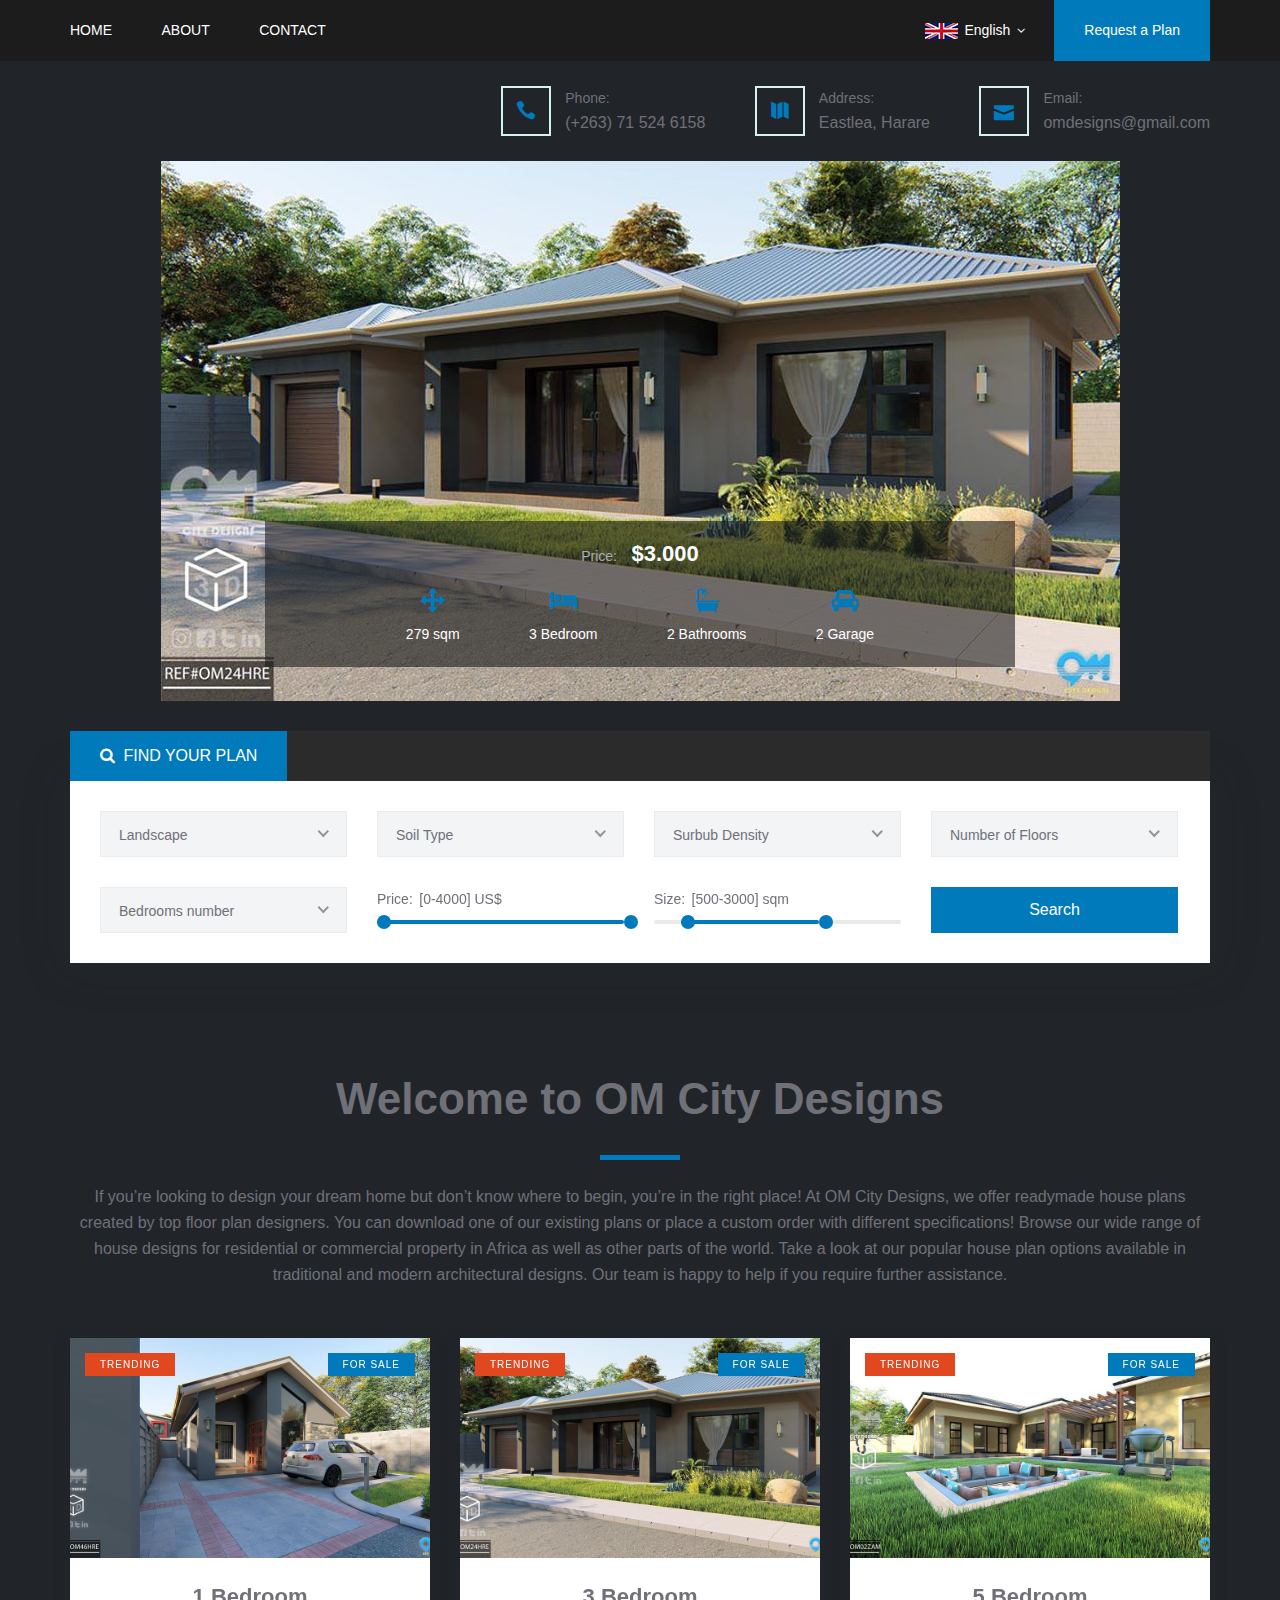
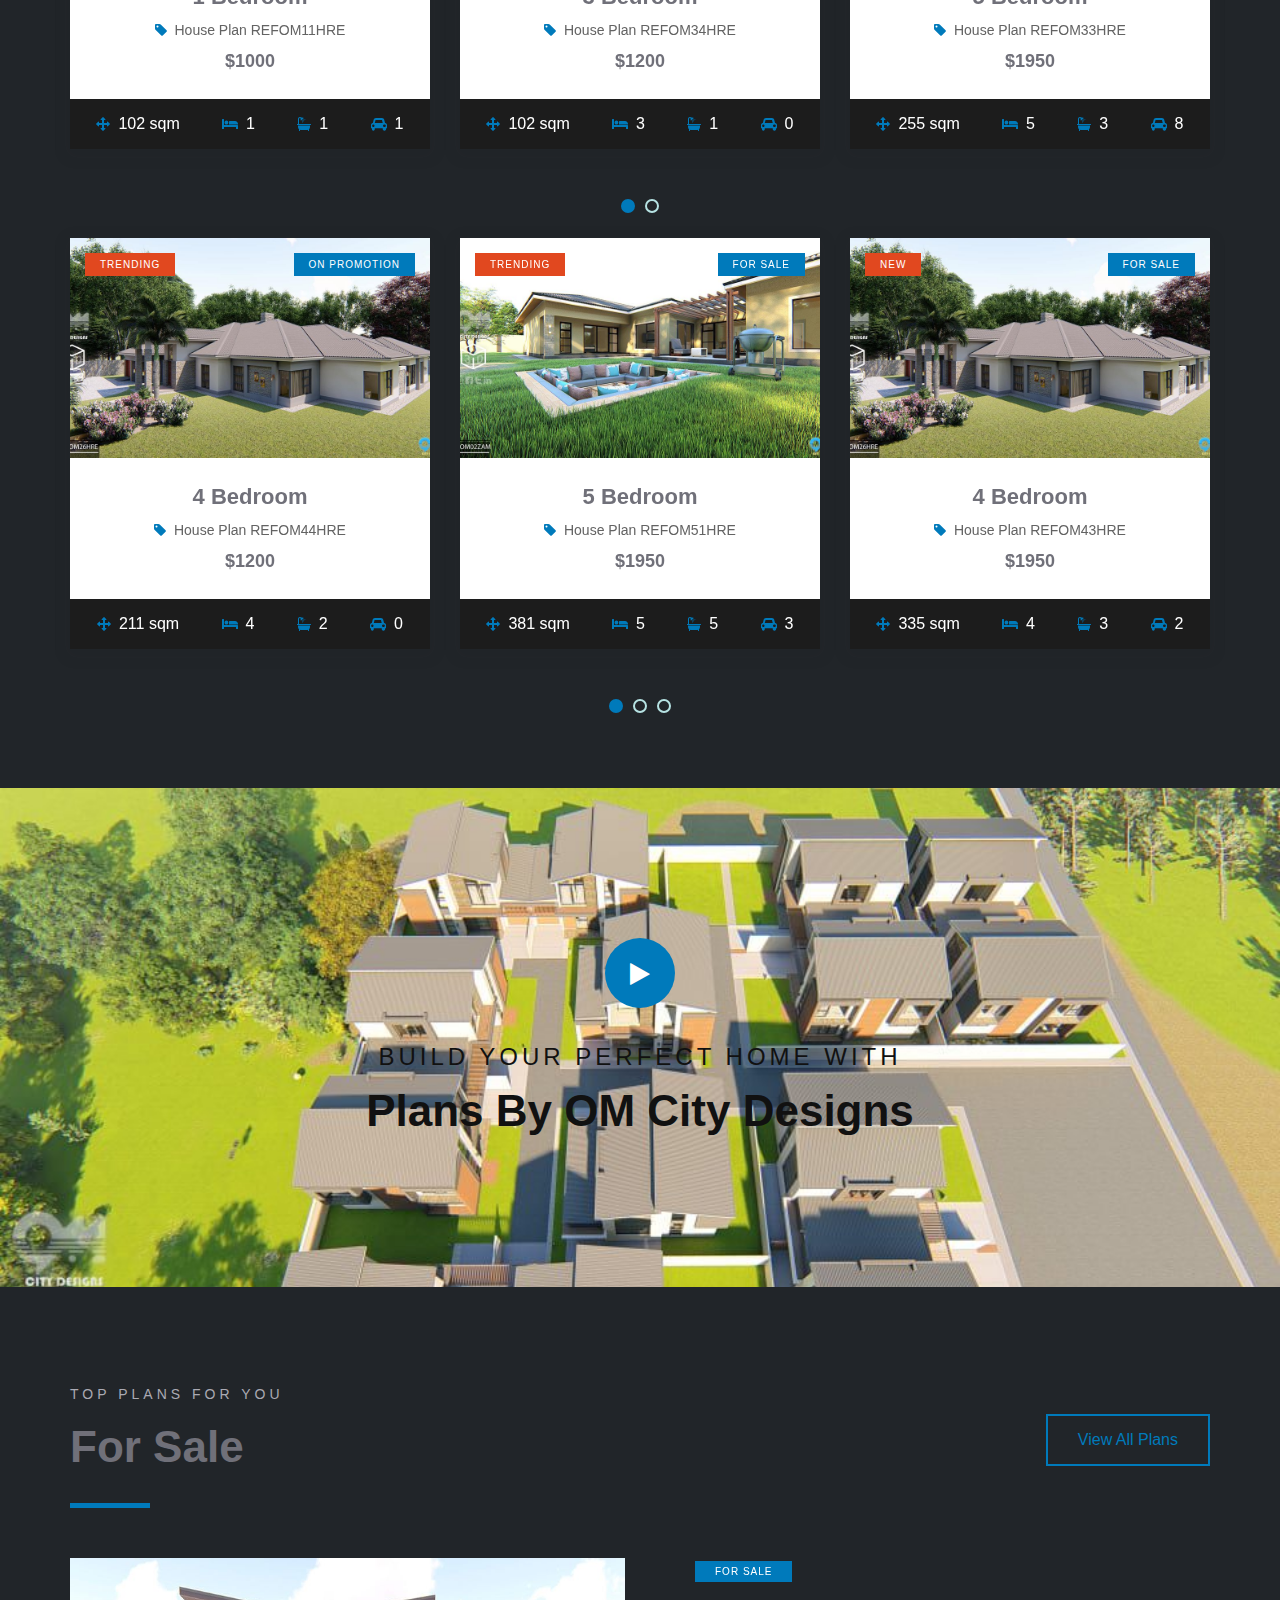
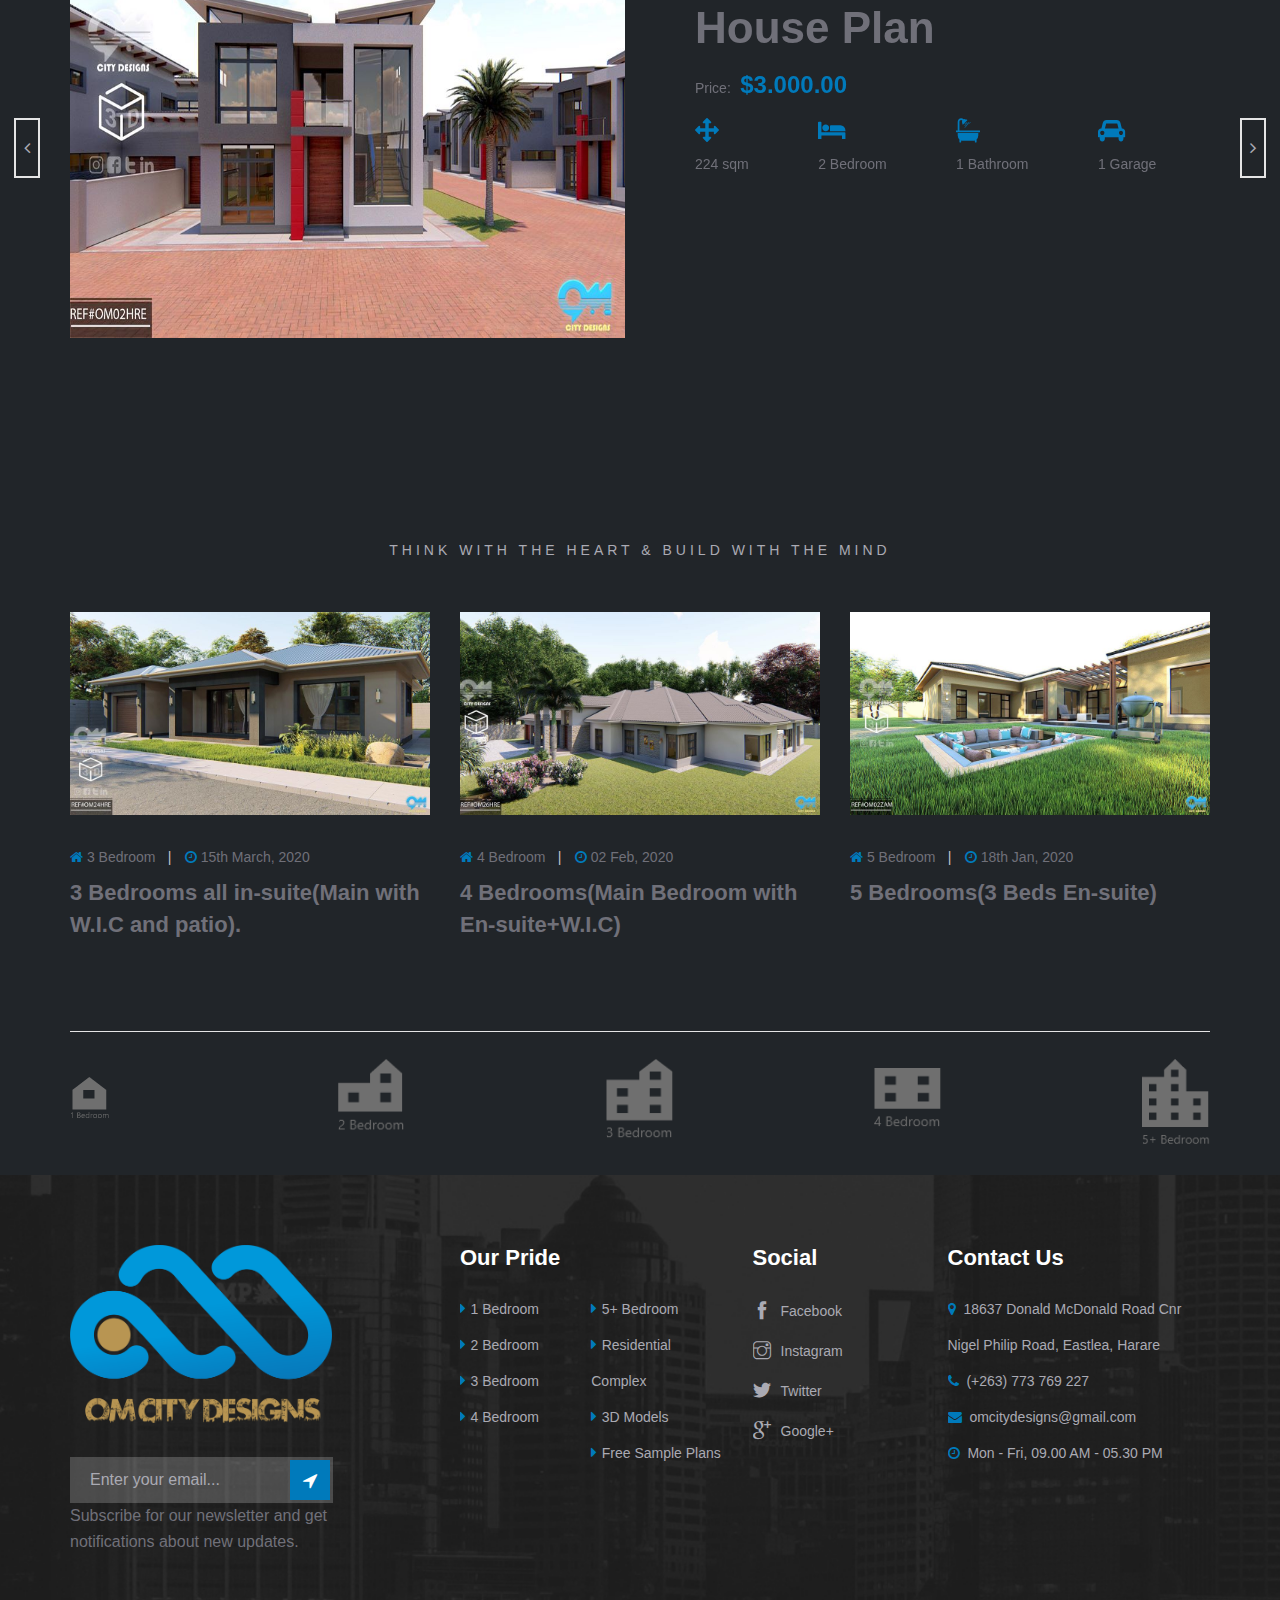
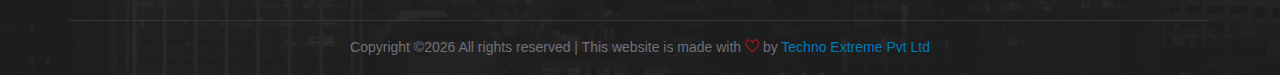
==== commit bbdfc6a9: "Merge branch 'master' of https://github.com/marlonmilesmg/omcd" ====
--- a/index.html
+++ b/index.html
@@ -1,1474 +1,1532 @@
-<!DOCTYPE html>
-<html lang="zxx">
-
-    <head>
-        <meta charset="UTF-8">
-        <meta name="description" content="OM City Designs">
-        <meta name="keywords" content="OM City Designs, unica, creative, html">
-        <meta name="viewport" content="width=device-width, initial-scale=1.0">
-        <meta http-equiv="X-UA-Compatible" content="ie=edge">
-        <title>OM City Designs | Home</title>
-    <!-- sample changes -->
-        <!-- Google Font -->
-        <link href="https://fonts.googleapis.com/css?family=Poppins:300,400,500,600,700,800,900&display=swap"
-            rel="stylesheet">
-    
-        <!-- Css Styles -->
-        <link rel="stylesheet" href="css/bootstrap.min.css" type="text/css">
-        <link rel="stylesheet" href="css/font-awesome.min.css" type="text/css">
-        <link rel="stylesheet" href="css/elegant-icons.css" type="text/css">
-        <link rel="stylesheet" href="css/themify-icons.css" type="text/css">
-        <link rel="stylesheet" href="css/nice-select.css" type="text/css">
-        <link rel="stylesheet" href="css/jquery-ui.min.css" type="text/css">
-        <link rel="stylesheet" href="css/owl.carousel.min.css" type="text/css">
-        <link rel="stylesheet" href="css/magnific-popup.css" type="text/css">
-        <link rel="stylesheet" href="css/slicknav.min.css" type="text/css">
-        <link rel="stylesheet" href="css/style.css" type="text/css">
-    </head>
-    
-    <body class="home-background">
-        <!-- Page Preloder -->
-        <div id="preloder">
-            <div class="loader"></div>
-        </div>
-    
-        <!-- Offcanvas Menu Section Begin -->
-        <div class="offcanvas-menu-overlay"></div>
-        <div class="canvas-open">
-            <i class="icon_menu"></i>
-        </div>
-        <div class="offcanvas-menu-wrapper">
-            <div class="canvas-close">
-                <i class="icon_close"></i>
-            </div>
-            <div class="language-bar">
-                <div class="language-option">
-                    <img src="img/flag.png" alt="">
-                    <span>English</span>
-                    <i class="fa fa-angle-down"></i>
-                    <div class="flag-dropdown">
-                        <ul>
-                            <li><a href="#">English</a></li>
-                            <li><a href="#">Shona</a></li>
-                            <li><a href="#">Ndebele</a></li>
-                        </ul>
-                    </div>
-                </div>
-                <div class="property-btn">
-
-                    <a href="#" class="property-sub">Request a Plan</a>
-
-                </div>
-            </div>
-            <nav class="main-menu">
-                <p>Menu</p>
-                <ul>
-                    <li><a href="./index.html">Home</a></li>
-                    <li><a href="./about-us.html">About</a></li>
-                    <li><a href="./contact.html">Contact</a></li>
-                </ul>
-            </nav>
-            <div class="nav-logo-right">
-                <ul>
-                    <li>
-                        <i class="icon_phone"></i>
-                        <div class="info-text">
-                            <span>Phone:</span>
-                            <p>(+263) 71 524 6158</p>
-                        </div>
-                    </li>
-                    <li>
-                        <i class="icon_map"></i>
-                        <div class="info-text">
-                            <span>Address:</span>
-                            <p> Eastlea, Harare</p>
-                        </div>
-                    </li>
-                    <li>
-                        <i class="icon_mail"></i>
-                        <div class="info-text">
-                            <span>Email:</span>
-                            <p>omdesigns@gmail.com</p>
-                        </div>
-                    </li>
-                </ul>
-            </div>
-        </div>
-        <!-- Offcanvas Menu Section End -->
-    
-        <!-- Header Section Begin -->
-        <header class="header-section">
-            <div class="top-nav">
-                <div class="container">
-                    <div class="row">
-                        <div class="col-lg-7">
-                            <nav class="main-menu">
-                                <ul>
-                                    <li><a href="./index.html">Home</a></li>
-                                    <li><a href="./about-us.html">About</a></li>
-                                    <li><a href="./contact.html">Contact</a></li>
-                                </ul>
-                            </nav>
-                        </div>
-                        <div class="col-lg-5">
-                            <div class="top-right">
-                                <div class="language-option">
-                                    <img src="img/flag.png" alt="">
-                                    <span>English</span>
-                                    <i class="fa fa-angle-down"></i>
-                                    <div class="flag-dropdown">
-                                        <ul>
-                                            <li><a href="#">English</a></li>
-                                            <li><a href="#">Shona</a></li>
-                                            <li><a href="#">Ndebele</a></li>
-                                        </ul>
-                                    </div>
-                                </div>
-                                <a href="#" class="property-sub">Request a Plan</a>
-                            </div>
-                        </div>
-                    </div>
-                </div>
-            </div>
-            <div class="nav-logo">
-                <div class="container">
-                    <div class="row">
-                        <div class="col-lg-3">
-                            <div class="logo">
-                                <a href="./index.html"><img class="img-logo" src="img/home/omcdlogo.png" alt=""></a>
-                            </div>
-                        </div>
-                        <div class="col-lg-9">
-                            <div class="nav-logo-right">
-                                <ul>
-                                    <li>
-                                        <i class="icon_phone"></i>
-                                        <div class="info-text">
-                                            <span>Phone:</span>
-                                            <p>(+263) 71 524 6158</p>
-                                        </div>
-                                    </li>
-                                    <li>
-                                        <i class="icon_map"></i>
-                                        <div class="info-text">
-                                            <span>Address:</span>
-                                            <p> Eastlea, Harare</p>
-                                        </div>
-                                    </li>
-                                    <li>
-                                        <i class="icon_mail"></i>
-                                        <div class="info-text">
-                                            <span>Email:</span>
-                                            <p>omdesigns@gmail.com</p>
-                                        </div>
-                                    </li>
-                                </ul>
-                            </div>
-                        </div>
-                    </div>
-                </div>
-            </div>
-        </header>
-        <!-- Header End -->
-    
-        <!-- Hero Section Begin -->
-        <section class="hero-section">
-            <div class="hero-items owl-carousel">
-                <div class="single-hero-item set-bg-first" data-setbg="img/home/refom32hre.jpg">
-                    <div class="container">
-                        <div class="row">
-                            <div class="col-lg-8 offset-lg-2">
-                                <div class="hero-text">
-                                    <p class="room-location"><i class="icon_pin"></i> 9721 Glen Creek Ave. Arundale, Harare
-                                    </p>
-                                    <h2>Premium Villa</h2>
-                                    <div class="room-price">
-                                        <span>Start Form:</span>
-                                        <p>$3.000</p>
-                                    </div>
-                                    <ul class="room-features">
-                                        <li>
-                                            <i class="fa fa-arrows"></i>
-                                            <p>279 sqm</p>
-                                        </li>
-                                        <li>
-                                            <i class="fa fa-bed"></i>
-                                            <p>3 Bedroom</p>
-                                        </li>
-                                        <li>
-                                            <i class="fa fa-bath"></i>
-                                            <p>2 Bathrooms</p>
-                                        </li>
-                                        <li>
-                                            <i class="fa fa-car"></i>
-                                            <p>2 Garage</p>
-                                        </li>
-                                    </ul>
-                                </div>
-                            </div>
-                        </div>
-                    </div>
-                </div>
-                <div class="fi-pic set-bg" data-setbg="img/home/refom33hre.jpg">
-                    <div class="pic-tag">
-                        <div class="f-text">Trending</div>
-                        <div class="s-text">For Sale</div>
-                    </div>
-                    <div class="feature-author">
-                        <div class="fa-pic">
-                        </div>
-                        
-                    </div>
-                </div>
-                <div class="single-hero-item set-bg-first" data-setbg="img/home/refom53hre.jpg">
-                    <div class="container">
-                        <div class="row">
-                            <div class="col-lg-8 offset-lg-2">
-                                <div class="hero-text">
-                                
-                                    
-                                    <div class="room-price">
-                                        <span>Price:</span>
-                                        <p>$3.000</p>
-                                    </div>
-                                    <ul class="room-features">
-                                        <li>
-                                            <i class="fa fa-arrows"></i>
-                                            <p>403 sqm</p>
-                                        </li>
-                                        <li>
-                                            <i class="fa fa-bed"></i>
-                                            <p>6 Bedroom</p>
-                                        </li>
-                                        <li>
-                                            <i class="fa fa-bath"></i>
-                                            <p>4 Bathrooms</p>
-                                        </li>
-                                        <li>
-                                            <i class="fa fa-car"></i>
-                                            <p>4 Garage</p>
-                                        </li>
-                                    </ul>
-                                </div>
-                            </div>
-                        </div>
-                    </div>
-                </div>
-            </div>
-        </section>
-        <!-- Hero Section End -->
-    
-        <!-- Search Form Section Begin -->
-        <div class="search-form">
-            <div class="container">
-                <div class="row">
-                    <div class="col-lg-12">
-                        <div class="search-form-text">
-                            <div class="search-text">
-                                <i class="fa fa-search"></i>
-                                Find Your Plan
-                            </div>
-                        </div>
-                        <form action="#" class="filter-form">
-                            <div class="first-row">
-                                <select>
-                                    <option value="0">Landscape</option>
-                                    <option value="1">Any</option>
-                                    <option value="2">Flat</option>
-                                    <option value="3">Hilly</option>
-                                    <option value="4">Rocky</option>
-                                </select>
-                                <select>
-                                    <option value="0">Soil Type</option>
-                                    <option value="1">Any</option>
-                                    <option value="2">Sandy</option>
-                                    <option value="3">Clay</option>
-                                    <option value="4">Loam</option>
-                                </select>
-                                <select>
-                                    <option value="0">Surbub Density</option>
-                                    <option value="1">Any</option>
-                                    <option value="2">High</option>
-                                    <option value="3">Medium</option>
-                                    <option value="4">Low</option>
-                                </select>
-                                <select>
-                                    <option value="0">Number of Floors</option>
-                                    <option value="5">Any</option>
-                                    <option value="1">1</option>
-                                    <option value="2">2</option>
-                                    <option value="3">3</option>
-                                    <option value="4">4+</option>
-                                </select>
-                            </div>
-                            <div class="second-row">
-                                <select>
-                                    <option value="0">Bedrooms number</option>
-                                    <option value="6">Any</option>
-                                    <option value="1">1</option>
-                                    <option value="2">2</option>
-                                    <option value="3">3</option>
-                                    <option value="4">4</option>
-                                    <option value="5">5+</option>
-                                </select>
-                                <div class="price-range-wrap">
-                                    <div class="price-text">
-                                        <label for="priceRange">Price:</label>
-                                        <input type="text" id="priceRange" readonly>
-                                    </div>
-                                    <div id="price-range" class="slider"></div>
-                                </div>
-                                <div class="room-size-range">
-                                    <div class="price-text">
-                                        <label for="roomsizeRange">Size:</label>
-                                        <input type="text" id="roomsizeRange" readonly>
-                                    </div>
-                                    <div id="roomsize-range" class="slider"></div>
-                                </div>
-                                <button type="button" class="search-btn">Search</button>
-                            </div>
-                        </form>
-                    </div>
-                </div>
-            </div>
-        </div>
-        <!-- Search Form Section End -->
-    
-        <!-- Feature Section Begin -->
-        <section class="feature-section spad">
-            <div class="container">
-                <div class="row">
-                    <div class="col-lg-12">
-                        <div class="section-title">
-                            <h2>Welcome to OM City Designs</h2>
-                            <br />
-                            <p>If you’re looking to design your dream home but don’t know where to begin, you’re in the right
-                                 place! At OM City Designs, we offer readymade house plans created by top floor plan designers. 
-                                 You can download one of our existing plans or place a custom order with different 
-                                 specifications! Browse our wide range of house designs for residential or commercial property 
-                                 in Africa as well as other parts of the world. Take a look at our popular house plan options 
-                                 available in traditional and modern architectural designs. Our team is happy to help if you 
-                                 require further assistance.</p>
-                        </div>
-                    </div>
-                </div>
-                <div class="row">
-                    <div class="feature-carousel owl-carousel">
-                        <div class="col-lg-4">
-                            <div class="feature-item">
-                                <div class="fi-pic set-bg" data-setbg="img/home/refom34hre.jpg">
-                                    <div class="pic-tag">
-                                        <div class="f-text">Trending</div>
-                                        <div class="s-text">For Sale</div>
-                                    </div>
-                                </div>
-                                <div class="fi-text">
-                                    <div class="inside-text">
-                                        <h4>3 Bedroom</h4>
-                                        <ul>
-                                            
-                                            <li><i class="fa fa-tag"></i> House Plan REFOM34HRE</li>
-                                        </ul>
-                                        <h5 class="price">$1200<span></span></h5>
-                                    </div>
-                                    <ul class="room-features">
-                                        <li>
-                                            <i class="fa fa-arrows"></i>
-                                            <p>102 sqm</p>
-                                        </li>
-                                        <li>
-                                            <i class="fa fa-bed"></i>
-                                            <p>3</p>
-                                        </li>
-                                        <li>
-                                            <i class="fa fa-bath"></i>
-                                            <p>1</p>
-                                        </li>
-                                        <li>
-                                            <i class="fa fa-car"></i>
-                                            <p>0</p>
-                                        </li>
-                                    </ul>
-                                </div>
-                            </div>
-                        </div>
-                        <div class="col-lg-4">
-                            <div class="feature-item">
-                                <div class="fi-pic set-bg" data-setbg="img/home/refom33hre.jpg">
-                                    <div class="pic-tag">
-                                        <div class="f-text">Trending</div>
-                                        <div class="s-text">For Sale</div>
-                                    </div>
-                                    <div class="feature-author">
-                                        <div class="fa-pic">
-                                        </div>
-                                        
-                                    </div>
-                                </div>
-                                <div class="fi-text">
-                                    <div class="inside-text">
-                                        <h4>5 Bedroom</h4>
-                                        <ul>
-                                            
-                                            <li><i class="fa fa-tag"></i> House Plan REFOM33HRE</li>
-                                        </ul>
-                                        <h5 class="price">$1950<span></span></h5>
-                                    </div>
-                                    <ul class="room-features">
-                                        <li>
-                                            <i class="fa fa-arrows"></i>
-                                            <p>255 sqm</p>
-                                        </li>
-                                        <li>
-                                            <i class="fa fa-bed"></i>
-                                            <p>5</p>
-                                        </li>
-                                        <li>
-                                            <i class="fa fa-bath"></i>
-                                            <p>3</p>
-                                        </li>
-                                        <li>
-                                            <i class="fa fa-car"></i>
-                                            <p>8</p>
-                                        </li>
-                                    </ul>
-                                </div>
-                            </div>
-                        </div>
-                        <div class="col-lg-4">
-                            <div class="feature-item">
-                                <div class="fi-pic set-bg" data-setbg="img/home/refom32hre.jpg">
-                                    <div class="pic-tag">
-                                        <div class="f-text">New</div>
-                                        <div class="s-text">For Sale</div>
-                                    </div>
-                                    <div class="feature-author">
-                                        <div class="fa-pic">
-                                        </div>
-                                        
-                                    </div>
-                                </div>
-                                <div class="fi-text">
-                                    <div class="inside-text">
-                                        
-                                       
-                                            
-                                            <h4> 3 Bedroom</h4>
-                                        
-                                        <ul>
-                                            
-                                            <li><i class="fa fa-tag"></i> House Plan REFOM33HRE</li>
-                                        </ul>
-                                        <h5 class="price">$1200</h5>
-                                    </div>
-                                    <ul class="room-features">
-                                        <li>
-                                            <i class="fa fa-arrows"></i>
-                                            <p>279 sqm</p>
-                                        </li>
-                                        <li>
-                                            <i class="fa fa-bed"></i>
-                                            <p>3</p>
-                                        </li>
-                                        <li>
-                                            <i class="fa fa-bath"></i>
-                                            <p>2</p>
-                                        </li>
-                                        <li>
-                                            <i class="fa fa-car"></i>
-                                            <p>2</p>
-                                        </li>
-                                    </ul>
-                                </div>
-                            </div>
-                        </div>
-                        <div class="col-lg-4">
-                            <div class="feature-item">
-                                <div class="fi-pic set-bg" data-setbg="img/home/refom21hre.jpg">
-                                    <div class="pic-tag">
-                                        <div class="f-text">New</div>
-                                        <div class="s-text">For Sale</div>
-                                    </div>
-                                    <div class="feature-author">
-                                        <div class="fa-text">
-                                            <span>On Market</span>
-                                        </div>
-                                    </div>
-                                </div>
-                                <div class="fi-text">
-                                    <div class="inside-text">
-                                        <h4>2 Bedroom</h4>
-                                        <ul>
-                                            
-                                            <li><i class="fa fa-tag"></i> House Plan REFOM21HRE</li>
-                                        </ul>
-                                        <h5 class="price">$2000</h5>
-                                    </div>
-                                    <ul class="room-features">
-                                        <li>
-                                            <i class="fa fa-arrows"></i>
-                                            <p>80 sqm</p>
-                                        </li>
-                                        <li>
-                                            <i class="fa fa-bed"></i>
-                                            <p>2</p>
-                                        </li>
-                                        <li>
-                                            <i class="fa fa-bath"></i>
-                                            <p>2</p>
-                                        </li>
-                                        <li>
-                                            <i class="fa fa-car"></i>
-                                            <p>0</p>
-                                        </li>
-                                    </ul>
-                                </div>
-                            </div>
-                        </div>
-                        <div class="col-lg-4">
-                            <div class="feature-item">
-                                <div class="fi-pic set-bg" data-setbg="img/home/refom45hre.jpg">
-                                    <div class="pic-tag">
-                                        <div class="f-text">New</div>
-                                        <div class="s-text">For Sale</div>
-                                    </div>
-                                    <div class="feature-author">
-                                        <div class="fa-text">
-                                            <span>On Market</span>
-                                        </div>
-                                    </div>
-                                </div>
-                                <div class="fi-text">
-                                    <div class="inside-text">
-                                        <h4>2 Bedroom</h4>
-                                        <ul>
-                                            
-                                            <li><i class="fa fa-tag"></i> House Plan REFOM45HRE</li>
-                                        </ul>
-                                        <h5 class="price">$2000</h5>
-                                    </div>
-                                    <ul class="room-features">
-                                        <li>
-                                            <i class="fa fa-arrows"></i>
-                                            <p>198 sqm</p>
-                                        </li>
-                                        <li>
-                                            <i class="fa fa-bed"></i>
-                                            <p>4</p>
-                                        </li>
-                                        <li>
-                                            <i class="fa fa-bath"></i>
-                                            <p>2</p>
-                                        </li>
-                                        <li>
-                                            <i class="fa fa-car"></i>
-                                            <p>1</p>
-                                        </li>
-                                    </ul>
-                                </div>
-                            </div>
-                        </div>
-                    </div>
-                </div>
-                <div class="row">
-                    <div class="feature-carousel owl-carousel">
-                        <div class="col-lg-4">
-                            <div class="feature-item">
-                                <div class="fi-pic set-bg" data-setbg="img/home/refom44hre.jpg">
-                                    <div class="pic-tag">
-                                        <div class="f-text">Trending</div>
-                                        <div class="s-text">On Promotion</div>
-                                    </div>
-                                </div>
-                                <div class="fi-text">
-                                    <div class="inside-text">
-                                        <h4>4 Bedroom</h4>
-                                        <ul>
-                                            
-                                            <li><i class="fa fa-tag"></i> House Plan REFOM44HRE</li>
-                                        </ul>
-                                        <h5 class="price">$1200<span></span></h5>
-                                    </div>
-                                    <ul class="room-features">
-                                        <li>
-                                            <i class="fa fa-arrows"></i>
-                                            <p>211 sqm</p>
-                                        </li>
-                                        <li>
-                                            <i class="fa fa-bed"></i>
-                                            <p>4</p>
-                                        </li>
-                                        <li>
-                                            <i class="fa fa-bath"></i>
-                                            <p>2</p>
-                                        </li>
-                                        <li>
-                                            <i class="fa fa-car"></i>
-                                            <p>0</p>
-                                        </li>
-                                    </ul>
-                                </div>
-                            </div>
-                        </div>
-                        <div class="col-lg-4">
-                            <div class="feature-item">
-                                <div class="fi-pic set-bg" data-setbg="img/home/refom51hre.jpg">
-                                    <div class="pic-tag">
-                                        <div class="f-text">Trending</div>
-                                        <div class="s-text">FOR SALE</div>
-                                    </div>
-                                    <div class="feature-author">
-                                        <div class="fa-pic">
-                                        </div>
-                                        
-                                    </div>
-                                </div>
-                                <div class="fi-text">
-                                    <div class="inside-text">
-                                        <h4>5 Bedroom</h4>
-                                        <ul>
-                                            
-                                            <li><i class="fa fa-tag"></i> House Plan REFOM51HRE</li>
-                                        </ul>
-                                        <h5 class="price">$1950<span></span></h5>
-                                    </div>
-                                    <ul class="room-features">
-                                        <li>
-                                            <i class="fa fa-arrows"></i>
-                                            <p>381 sqm</p>
-                                        </li>
-                                        <li>
-                                            <i class="fa fa-bed"></i>
-                                            <p>5</p>
-                                        </li>
-                                        <li>
-                                            <i class="fa fa-bath"></i>
-                                            <p>5</p>
-                                        </li>
-                                        <li>
-                                            <i class="fa fa-car"></i>
-                                            <p>3</p>
-                                        </li>
-                                    </ul>
-                                </div>
-                            </div>
-                        </div>
-                        <div class="col-lg-4">
-                            <div class="feature-item">
-                                <div class="fi-pic set-bg" data-setbg="img/home/refom43hre.jpg">
-                                    <div class="pic-tag">
-                                        <div class="f-text">NEW</div>
-                                        <div class="s-text">FOR SALE</div>
-                                    </div>
-                                    <div class="feature-author">
-                                        <div class="fa-pic">
-                                        </div>
-                                        
-                                    </div>
-                                </div>
-                                <div class="fi-text">
-                                    <div class="inside-text">
-                                        <h4>4 Bedroom</h4>
-                                        <ul>
-                                            
-                                            <li><i class="fa fa-tag"></i> House Plan REFOM43HRE</li>
-                                        </ul>
-                                        <h5 class="price">$1950<span></span></h5>
-                                    </div>
-                                    <ul class="room-features">
-                                        <li>
-                                            <i class="fa fa-arrows"></i>
-                                            <p>335 sqm</p>
-                                        </li>
-                                        <li>
-                                            <i class="fa fa-bed"></i>
-                                            <p>4</p>
-                                        </li>
-                                        <li>
-                                            <i class="fa fa-bath"></i>
-                                            <p>3</p>
-                                        </li>
-                                        <li>
-                                            <i class="fa fa-car"></i>
-                                            <p>2</p>
-                                        </li>
-                                    </ul>
-                                </div>
-                            </div>
-                        </div>
-                        <div class="col-lg-4">
-                            <div class="feature-item">
-                                <div class="fi-pic set-bg" data-setbg="img/home/refom52hre.jpg">
-                                    <div class="pic-tag">
-                                        <div class="f-text">New</div>
-                                        <div class="s-text">For Sale</div>
-                                    </div>
-                                    <div class="feature-author">
-                                        <div class="fa-pic">
-                                        </div>
-                            
-                                    </div>
-                                </div>
-                                <div class="fi-text">
-                                    <div class="inside-text">
-                                        <h4>4 Bedroom</h4>
-                                        <ul>
-                                            
-                                            <li><i class="fa fa-tag"></i> House Plan REFOM52HRE</li>
-                                        </ul>
-                                        <h5 class="price">$1200</h5>
-                                    </div>
-                                    <ul class="room-features">
-                                        <li>
-                                            <i class="fa fa-arrows"></i>
-                                            <p>422 sqm</p>
-                                        </li>
-                                        <li>
-                                            <i class="fa fa-bed"></i>
-                                            <p>4</p>
-                                        </li>
-                                        <li>
-                                            <i class="fa fa-bath"></i>
-                                            <p>2</p>
-                                        </li>
-                                        <li>
-                                            <i class="fa fa-car"></i>
-                                            <p>2</p>
-                                        </li>
-                                    </ul>
-                                </div>
-                            </div>
-                        </div>
-                        <div class="col-lg-4">
-                            <div class="feature-item">
-                                <div class="fi-pic set-bg" data-setbg="img/home/refom53hre.jpg">
-                                    <div class="pic-tag">
-                                        <div class="f-text">New</div>
-                                        <div class="s-text">For Sale</div>
-                                    </div>
-                                    <div class="feature-author">
-                                        <div class="fa-pic">
-                                        </div>
-                            
-                                    </div>
-                                </div>
-                                <div class="fi-text">
-                                    <div class="inside-text">
-                                        <h4>6 Bedroom</h4>
-                                        <ul>
-                                            
-                                            <li><i class="fa fa-tag"></i> House Plan REFOM53HRE</li>
-                                        </ul>
-                                        <h5 class="price">$1200</h5>
-                                    </div>
-                                    <ul class="room-features">
-                                        <li>
-                                            <i class="fa fa-arrows"></i>
-                                            <p>422 sqm</p>
-                                        </li>
-                                        <li>
-                                            <i class="fa fa-bed"></i>
-                                            <p>6</p>
-                                        </li>
-                                        <li>
-                                            <i class="fa fa-bath"></i>
-                                            <p>6</p>
-                                        </li>
-                                        <li>
-                                            <i class="fa fa-car"></i>
-                                            <p>4</p>
-                                        </li>
-                                    </ul>
-                                </div>
-                            </div>
-                        </div>
-                        <div class="col-lg-4">
-                            <div class="feature-item">
-                                <div class="fi-pic set-bg" data-setbg="img/home/refom41hre.jpg">
-                                    <div class="pic-tag">
-                                        <div class="f-text">New</div>
-                                        <div class="s-text">For Sale</div>
-                                    </div>
-                                    
-                                </div>
-                                <div class="fi-text">
-                                    <div class="inside-text">
-                                        <h4>4 Bedroom</h4>
-                                        <ul>
-                                            
-                                            <li><i class="fa fa-tag"></i> House Plan REFOM41HRE</li>
-                                        </ul>
-                                        <h5 class="price">$2000</h5>
-                                    </div>
-                                    <ul class="room-features">
-                                        <li>
-                                            <i class="fa fa-arrows"></i>
-                                            <p>126 sqm</p>
-                                        </li>
-                                        <li>
-                                            <i class="fa fa-bed"></i>
-                                            <p>4</p>
-                                        </li>
-                                        <li>
-                                            <i class="fa fa-bath"></i>
-                                            <p>3</p>
-                                        </li>
-                                        <li>
-                                            <i class="fa fa-car"></i>
-                                            <p>1</p>
-                                        </li>
-                                    </ul>
-                                </div>
-                            </div>
-                        </div>
-                        <div class="col-lg-4">
-                            <div class="feature-item">
-                                <div class="fi-pic set-bg" data-setbg="img/home/refom42hre.jpg">
-                                    <div class="pic-tag">
-                                        <div class="f-text">New</div>
-                                        <div class="s-text">For Sale</div>
-                                    </div>
-                                    
-                                </div>
-                                <div class="fi-text">
-                                    <div class="inside-text">
-                                        <h4>4 Bedroom</h4>
-                                        <ul>
-                                            
-                                            <li><i class="fa fa-tag"></i> House Plan REFOM42HRE</li>
-                                        </ul>
-                                        <h5 class="price">$2000</h5>
-                                    </div>
-                                    <ul class="room-features">
-                                        <li>
-                                            <i class="fa fa-arrows"></i>
-                                            <p>221 sqm</p>
-                                        </li>
-                                        <li>
-                                            <i class="fa fa-bed"></i>
-                                            <p>4</p>
-                                        </li>
-                                        <li>
-                                            <i class="fa fa-bath"></i>
-                                            <p>3</p>
-                                        </li>
-                                        <li>
-                                            <i class="fa fa-car"></i>
-                                            <p>2</p>
-                                        </li>
-                                    </ul>
-                                </div>
-                            </div>
-                        </div>
-                        <div class="col-lg-4">
-                            <div class="feature-item">
-                                <div class="fi-pic set-bg" data-setbg="img/home/refom33hre.jpg">
-                                    <div class="pic-tag">
-                                        <div class="f-text">New</div>
-                                        <div class="s-text">For Sale</div>
-                                    </div>
-                                    
-                                </div>
-                                <div class="fi-text">
-                                    <div class="inside-text">
-                                        <h4>4 Bedroom</h4>
-                                        <ul>
-                                            
-                                            <li><i class="fa fa-tag"></i> House Plan REFOM33HRE</li>
-                                        </ul>
-                                        <h5 class="price">$2000</h5>
-                                    </div>
-                                    <ul class="room-features">
-                                        <li>
-                                            <i class="fa fa-arrows"></i>
-                                            <p>221 sqm</p>
-                                        </li>
-                                        <li>
-                                            <i class="fa fa-bed"></i>
-                                            <p>4</p>
-                                        </li>
-                                        <li>
-                                            <i class="fa fa-bath"></i>
-                                            <p>3</p>
-                                        </li>
-                                        <li>
-                                            <i class="fa fa-car"></i>
-                                            <p>2</p>
-                                        </li>
-                                    </ul>
-                                </div>
-                            </div>
-                        </div>
-                    </div>
-                </div>
-            </div>
-        </section>
-        <!-- Feature Section End -->
-        
-        <!-- How It Works Section Begin -->
-       
-
-        <!-- <section class="howit-works spad">
-            <div class="container">
-                <div class="row">
-                    <div class="col-lg-12">
-                        <div class="section-title">
-                            <span>Create With the Heart, ...</span>
-                            <h2>What's Included</h2>
-                        </div>
-                    </div>
-                </div>
-                <div class="row">
-                    <div class="col-lg-4">
-                        <div class="single-howit-works">
-                            <img src="img/home/floor_plan.jpg" alt="">
-                            <h4>Floor Plan</h4>
-                            <p>Interesting cost effective modern contemporary design in 3D.</p>
-                        </div>
-                    </div>
-                    <div class="col-lg-4">
-                        <div class="single-howit-works">
-                            <img src="img/home/exterior_elevation.jpg" alt="">
-                            <h4>Exterior Elevation</h4>
-                            <p>Modern 3 Bedroomed semi-detached Cluster House Project 3D proposal.</p>
-                        </div>
-                    </div>
-                    <div class="col-lg-4">
-                        <div class="single-howit-works">
-                            <img src="img/home/building_section.jpg" alt="">
-                            <h4>Building Section</h4>
-                            <p>Luxurious semi-detached Apartment Design in a Premium Development.</p>
-                        </div>
-                    </div>
-                    <div class="col-lg-6">
-                        <div class="single-howit-works">
-                            <img src="img/home/cabinet_elevations.jpg" alt="">
-                            <h4>Cabinet Elevations</h4>
-                            <p>Redefining the Gable concept using Exposed truss concept.</p>
-                        </div>
-                    </div>
-                    <div class="col-lg-6">
-                        <div class="single-howit-works">
-                            <img src="img/home/framing_plan.jpg" alt="">
-                            <h4>Framing Plan</h4>
-                            <p>Facelifting and Modifying the front of an existing design.</p>
-                        </div>
-                    </div>
-                    <div class="col-lg-6">
-                        <div class="single-howit-works">
-                            <img src="img/home/foundational_plan.jpg" alt="">
-                            <h4>Foundation Plan</h4>
-                            <p>Modern sustainable minimalist design.</p>
-                        </div>
-                    </div>
-                    <div class="col-lg-6">
-                        <div class="single-howit-works">
-                            <img src="img/home/electrical_plan.jpg" alt="">
-                            <h4>Electrical Plan</h4>
-                            <p>“Impeccable” 3D visuals of a Classic Contemporary design on a Corner stand.</p>
-                        </div>
-                    </div>
-                </div>
-            </div>
-        </section> -->
-
-
-        <!-- How It Works Section End -->
-
-    <!-- Video Section Begin -->
-    <div class="video-section set-bg" data-setbg="img/video-bg.jpg">
-        <div class="container">
-            <div class="row">
-                <div class="col-lg-12">
-                    <div class="video-text">
-                        <a href="https://www.youtube.com/watch?v=DVwkLb6KmbM" class="play-btn video-popup"><i class="fa fa-play"></i></a>
-                        <h4>Build Your Perfect Home With</h4>
-                        <h2>Plans By OM City Designs</h2>
-                    </div>
-                </div>
-            </div>
-        </div>
-    </div>
-    <!-- Video Section End -->
-
-    <!-- Top Plans Section Begin -->
-    <div class="top-properties-section spad">
-        <div class="container">
-            <div class="row">
-                <div class="col-lg-12">
-                    <div class="properties-title">
-                        <div class="section-title">
-                            <span>Top Plans For You</span>
-                            <h2>For Sale</h2>
-                        </div>
-                        <a href="#" class="top-property-all">View All Plans</a>
-                    </div>
-                </div>
-            </div>
-        </div>
-        <div class="container">
-            <div class="top-properties-carousel owl-carousel">
-                <div class="single-top-properties">
-                    <div class="row">
-                        <div class="col-lg-6">
-                            <div class="stp-pic">
-                                <img src="img/properties/topapartment1.jpg" alt="">
-                            </div>
-                        </div>
-                        <div class="col-lg-6">
-                            <div class="stp-text">
-                                <div class="s-text">For Sale</div>
-                                <h2>House Plan</h2>
-                                <div class="room-price">
-                                    <span>Price:</span>
-                                    <h4>$3.000.00</h4>
-                                </div>
-                                
-                                <ul class="room-features">
-                                    <li>
-                                        <i class="fa fa-arrows"></i>
-                                        <p>224 sqm</p>
-                                    </li>
-                                    <li>
-                                        <i class="fa fa-bed"></i>
-                                        <p>2 Bedroom</p>
-                                    </li>
-                                    <li>
-                                        <i class="fa fa-bath"></i>
-                                        <p>1 Bathroom</p>
-                                    </li>
-                                    <li>
-                                        <i class="fa fa-car"></i>
-                                        <p>1 Garage</p>
-                                    </li>
-                                </ul>
-                            </div>
-                        </div>
-                    </div>
-                </div>
-                <div class="single-top-properties">
-                    <div class="row">
-                        <div class="col-lg-6">
-                            <div class="stp-pic">
-                                <img src="img/properties/arialview1.jpg" alt="">
-                            </div>
-                        </div>
-                        <div class="col-lg-6">
-                            <div class="stp-text">
-                                <div class="s-text">Buy Now</div>
-                                <h2>House Plan</h2>
-                                <div class="room-price">
-                                    <span>Price:</span>
-                                    <h4>$2.400.00</h4>
-                                </div>
-                                
-                                <ul class="room-features">
-                                    <li>
-                                        <i class="fa fa-arrows"></i>
-                                        <p>224 sqm</p>
-                                    </li>
-                                    <li>
-                                        <i class="fa fa-bed"></i>
-                                        <p>3 Bedroom</p>
-                                    </li>
-                                    <li>
-                                        <i class="fa fa-bath"></i>
-                                        <p>2 Bathrooms</p>
-                                    </li>
-                                    <li>
-                                        <i class="fa fa-car"></i>
-                                        <p>1 Garage</p>
-                                    </li>
-                                </ul>
-                            </div>
-                        </div>
-                    </div>
-                
-                </div>
-                <div class="single-top-properties">
-                    <div class="row">
-                        <div class="col-lg-6">
-                            <div class="stp-pic">
-                                <img src="img/properties/topstory.jpg" alt="">
-                            </div>
-                        </div>
-                        <div class="col-lg-6">
-                            <div class="stp-text">
-                                <div class="s-text">Buy Now</div>
-                                <h2>House Plan</h2>
-                                <div class="room-price">
-                                    <span>Price:</span>
-                                    <h4>$4.200.00</h4>
-                                </div>
-                                
-                                <ul class="room-features">
-                                    <li>
-                                        <i class="fa fa-arrows"></i>
-                                        <p>403 sqm</p>
-                                    </li>
-                                    <li>
-                                        <i class="fa fa-bed"></i>
-                                        <p>6 Bedroom</p>
-                                    </li>
-                                    <li>
-                                        <i class="fa fa-bath"></i>
-                                        <p>6 Bathrooms</p>
-                                    </li>
-                                    <li>
-                                        <i class="fa fa-car"></i>
-                                        <p>4 Garage</p>
-                                    </li>
-                                </ul>
-                            </div>
-                        </div>
-                    </div>
-                
-                
-                
-                </div>
-                <div class="single-top-properties">
-                    <div class="row">
-                        <div class="col-lg-6">
-                            <div class="stp-pic">
-                                <img src="img/properties/topcorner.jpg" alt="">
-                            </div>
-                        </div>
-                        <div class="col-lg-6">
-                            <div class="stp-text">
-                                <div class="s-text">For Sale</div>
-                                <h2>House Plan</h2>
-                                <div class="room-price">
-                                    <span>Price:</span>
-                                    <h4>$1.950.00</h4>
-                                </div>
-                                
-                                <ul class="room-features">
-                                    <li>
-                                        <i class="fa fa-arrows"></i>
-                                        <p>190 sqm</p>
-                                    </li>
-                                    <li>
-                                        <i class="fa fa-bed"></i>
-                                        <p>2 Bedroom</p>
-                                    </li>
-                                    <li>
-                                        <i class="fa fa-bath"></i>
-                                        <p>1 Bathroom</p>
-                                    </li>
-                                    <li>
-                                        <i class="fa fa-car"></i>
-                                        <p>1 Garage</p>
-                                    </li>
-                                </ul>
-                            </div>
-                        </div>
-                    </div>
-                
-                
-                
-                </div>
-                <div class="single-top-properties">
-                    <div class="row">
-                        <div class="col-lg-6">
-                            <div class="stp-pic">
-                                <img src="img/properties/topcomplex.jpg" alt="">
-                            </div>
-                        </div>
-                        <div class="col-lg-6">
-                            <div class="stp-text">
-                                <div class="s-text">For Sale</div>
-                                <h2>House Plan</h2>
-                                <div class="room-price">
-                                    <span>Price:</span>
-                                    <h4>$1.830.000</h4>
-                                </div>
-                                
-                                <ul class="room-features">
-                                    <li>
-                                        <i class="fa fa-arrows"></i>
-                                        <p>220 sqm</p>
-                                    </li>
-                                    <li>
-                                        <i class="fa fa-bed"></i>
-                                        <p>3 Bedroom</p>
-                                    </li>
-                                    <li>
-                                        <i class="fa fa-bath"></i>
-                                        <p>2 Bathrooms</p>
-                                    </li>
-                                    <li>
-                                        <i class="fa fa-car"></i>
-                                        <p>1 Garage</p>
-                                    </li>
-                                </ul>
-                            </div>
-                        </div>
-                    </div>
-                
-                
-                
-                </div>
-            </div>
-        </div>
-    </div>
-    <!-- Top Properties Section End -->
-
-    <!-- Floor Plans Section Begin -->
-
-    <!-- <section class="agent-section spad">
-        <div class="container">
-            <div class="row">
-                <div class="col-lg-12">
-                    <div class="section-title">
-                        <span>Crispy Fresh Modern Plans</span>
-                        <h2>Floor Plans</h2>
-                    </div>
-                </div>
-            </div>
-            <div class="row">
-                <div class="agent-carousel owl-carousel">
-                    <div class="col-lg-3">
-                        <div class="single-agent">
-                            <div class="sa-pic">
-                                <img src="img/agent/floorplan.jpg" alt="">
-                                <div class="hover-social">
-                                    <a href="#" class="twitter"><i class="fa fa-twitter"></i></a>
-                                    <a href="#" class="instagram"><i class="fa fa-instagram"></i></a>
-                                    <a href="#" class="facebook"><i class="fa fa-facebook"></i></a>
-                                </div>
-                            </div>
-                            <h5>3 Bedroom<span>Floor Plan</span></h5>
-                        </div>
-                    </div>
-                    <div class="col-lg-3">
-                        <div class="single-agent">
-                            <div class="sa-pic">
-                                <img src="img/agent/ruralfloorplan.jpg" alt="">
-                                <div class="hover-social">
-                                    <a href="#" class="twitter"><i class="fa fa-twitter"></i></a>
-                                    <a href="#" class="instagram"><i class="fa fa-instagram"></i></a>
-                                    <a href="#" class="facebook"><i class="fa fa-facebook"></i></a>
-                                </div>
-                            </div>
-                            <h5>Rural Home <span>Floor Plan</span></h5>
-                        </div>
-                    </div>
-                    <div class="col-lg-3">
-                        <div class="single-agent">
-                            <div class="sa-pic">
-                                <img src="img/agent/oversight.jpg" alt="">
-                                <div class="hover-social">
-                                    <a href="#" class="twitter"><i class="fa fa-twitter"></i></a>
-                                    <a href="#" class="instagram"><i class="fa fa-instagram"></i></a>
-                                    <a href="#" class="facebook"><i class="fa fa-facebook"></i></a>
-                                </div>
-                            </div>
-                            <h5>Overview <span>View From Above</span></h5>
-                        </div>
-                    </div>
-                    <div class="col-lg-3">
-                        <div class="single-agent">
-                            <div class="sa-pic">
-                                <img src="img/agent/floorplan.jpg" alt="">
-                                <div class="hover-social">
-                                    <a href="#" class="twitter"><i class="fa fa-twitter"></i></a>
-                                    <a href="#" class="instagram"><i class="fa fa-instagram"></i></a>
-                                    <a href="#" class="facebook"><i class="fa fa-facebook"></i></a>
-                                </div>
-                            </div>
-                            <h5>3 Bedroom <span>Floor Plan</span></h5>
-                        </div>
-                    </div>
-                    <div class="col-lg-3">
-                        <div class="single-agent">
-                            <div class="sa-pic">
-                                <img src="img/agent/floorplan.jpg" alt="">
-                                <div class="hover-social">
-                                    <a href="#" class="twitter"><i class="fa fa-twitter"></i></a>
-                                    <a href="#" class="instagram"><i class="fa fa-instagram"></i></a>
-                                    <a href="#" class="facebook"><i class="fa fa-facebook"></i></a>
-                                </div>
-                            </div>
-                            <h5>3 Bedroom <span>Floor Plan</span></h5>
-                        </div>
-                    </div>
-                </div>
-            </div>
-        </div>
-    </section> -->
-
-    <!-- Agent Section End -->
-
-    <!-- New Structural Plans Section Begin -->
-    <section class="blog-section latest-blog spad">
-        <div class="container">
-            <div class="row">
-                <div class="col-lg-12">
-                    <div class="section-title">
-                        <span>Think With The Heart & Build With The Mind</span>
-                        <h2>New Structural Plans</h2>
-                    </div>
-                </div>
-            </div>
-            <div class="row">
-                <div class="col-lg-4">
-                    <div class="single-blog-item">
-                        <div class="sb-pic">
-                            <img src="img/blog/new.jpg" alt="">
-                        </div>
-                        <div class="sb-text">
-                            <ul>
-                                <li><i class="fa fa-home"></i> 3 Bedroom</li>
-                                <li><i class="fa fa-clock-o"></i> 15th March, 2020</li>
-                            </ul>
-                            <h4><a href="#"> 3 Bedrooms all in-suite(Main with W.I.C and patio).</a></h4>
-                        </div>
-                    </div>
-                </div>
-                <div class="col-lg-4">
-                    <div class="single-blog-item">
-                        <div class="sb-pic">
-                            <img src="img/blog/new1.jpg" alt="">
-                        </div>
-                        <div class="sb-text">
-                            <ul>
-                                <li><i class="fa fa-home"></i> 4 Bedroom</li>
-                                <li><i class="fa fa-clock-o"></i> 02 Feb, 2020</li>
-                            </ul>
-                            <h4><a href="#">4 Bedrooms(Main Bedroom with En-suite+W.I.C)</a></h4>
-                        </div>
-                    </div>
-                </div>
-                <div class="col-lg-4">
-                    <div class="single-blog-item">
-                        <div class="sb-pic">
-                            <img src="img/blog/new2.jpg" alt="">
-                        </div>
-                        <div class="sb-text">
-                            <ul>
-                                <li><i class="fa fa-home"></i> 5 Bedroom</li>
-                                <li><i class="fa fa-clock-o"></i> 18th Jan, 2020</li>
-                            </ul>
-                            <h4><a href="#">5 Bedrooms(3 Beds En-suite)</a></h4>
-                        </div>
-                    </div>
-                </div>
-            </div>
-        </div>
-    </section>
-    <!-- Latest Blog Section End -->
-
-    <!-- Services Carousel Section Begin -->
-    <div class="partner-section">
-        <div class="container">
-            <div class="partner-carousel owl-carousel">
-                <a href="./onebedroom.html" class="partner-logo">
-                    <div class="partner-logo-tablecell">
-                        <img src="img/partner/bedroom1.png" alt="">
-                    </div>
-                </a>
-                <a href="./twobedroom.html" class="partner-logo">
-                    <div class="partner-logo-tablecell">
-                        <img src="img/partner/bedroom2.png" alt="">
-                    </div>
-                </a>
-                <a href="./threebedroom.html" class="partner-logo">
-                    <div class="partner-logo-tablecell">
-                        <img src="img/partner/bedroom3.png" alt="">
-                    </div>
-                </a>
-                <a href="./fourbedroom.html" class="partner-logo">
-                    <div class="partner-logo-tablecell">
-                        <img src="img/partner/bedroom4.png" alt="">
-                    </div>
-                </a>
-                <a href="./fiveplusbedroom.html" class="partner-logo">
-                    <div class="partner-logo-tablecell">
-                        <img src="img/partner/bedroom5.png" alt="">
-                    </div>
-                </a>
-            </div>
-        </div>
-    </div>
-    <!-- Partner Carousel Section End -->
-
-    <!-- Footer Section Begin -->
-    <footer class="footer-section set-bg" data-setbg="img/footer-bg.jpg">
-        <div class="container">
-            <div class="footer-text">
-                <div class="row">
-                    <div class="col-lg-3">
-                        <div class="footer-logo">
-                            <div class="logo">
-                                <a href="#"><img src="img/logo1.png" alt=""></a>
-                            </div>
-                            
-                            <form action="#" class="newslatter-form">
-                                <input type="text" placeholder="Enter your email...">
-                                <button type="submit"><i class="fa fa-location-arrow"></i></button>
-                            </form>
-                            <p>Subscribe for our newsletter and get notifications about new updates.</p>
-                        </div>
-                    </div>
-                    <div class="col-lg-3 offset-lg-1">
-                        <div class="footer-widget">
-                            <h4>Our Pride</h4>
-                            <ul>
-                                <li><i class="fa fa-caret-right"></i> <a href="./onebedroom.html">1 Bedroom</a></li>
-                                <li><i class="fa fa-caret-right"></i> <a href="./twobedroom.html">2 Bedroom</a></li>
-                                <li><i class="fa fa-caret-right"></i> <a href="./threebedroom.html">3 Bedroom</a></li>
-                                <li><i class="fa fa-caret-right"></i> <a href="./fourbedroom.html">4 Bedroom</a></li>
-                            </ul>
-                            <ul>
-                                <li><i class="fa fa-caret-right"></i> <a href="./fivebedroom.html">5+ Bedroom</a></li>
-                                <li><i class="fa fa-caret-right"></i> <a href="#">Residential Complex</a></li>
-                                <li><i class="fa fa-caret-right"></i> <a href="#">3D Models</a></li>
-                                <li><i class="fa fa-caret-right"></i> <a href="#">Free Sample Plans</a></li>
-                            </ul>
-                        </div>
-                    </div>
-                    <div class="col-lg-2">
-                        <div class="footer-widget">
-                            <h4>Social</h4>
-                            <ul class="social">
-                                <li><i class="ti-facebook"></i> <a href="https://www.facebook.com/om.city.designs">Facebook</a></li>
-                                <li><i class="ti-instagram"></i> <a href="https://www.facebook.com/om.city.designs">Instagram</a></li>
-                                <li><i class="ti-twitter-alt"></i> <a href="https://www.facebook.com/om.city.designs">Twitter</a></li>
-                                <li><i class="ti-google"></i> <a href="https://www.facebook.com/om.city.designs">Google+</a></li>
-                            </ul>
-                        </div>
-                    </div>
-                    <div class="col-lg-3">
-                        <div class="footer-widget">
-                            <h4>Contact Us</h4>
-                            <ul class="contact-option">
-                                <li><i class="fa fa-map-marker"></i> 18637 Donald McDonald Road Cnr Nigel Philip Road, Eastlea, Harare</li>
-                                <li><i class="fa fa-phone"></i> (+263) 773 769 227</li>
-                                <li><i class="fa fa-envelope"></i> omcitydesigns@gmail.com</li>
-                                <li><i class="fa fa-clock-o"></i> Mon - Fri, 09.00 AM - 05.30 PM</li>
-                            </ul>
-                        </div>
-                    </div>
-                </div>
-            </div>
-            <div class="copyright-text">
-                <p><p><!-- Link back to Colorlib can't be removed. Template is licensed under CC BY 3.0. -->
-  Copyright &copy;<script>document.write(new Date().getFullYear());</script> All rights reserved | This website is made with <i class="ti-heart" aria-hidden="true"></i> by <a href="https://www.technoextreme.co.zw" target="_blank">Techno Extreme PvtLtd</a>
-  </p></p>
-            </div>
-        </div>
-    </footer>
-    <!-- Footer Section End -->
-
-    <!-- Js Plugins -->
-    <script src="js/jquery-3.3.1.min.js"></script>
-    <script src="js/bootstrap.min.js"></script>
-    <script src="js/jquery.magnific-popup.min.js"></script>
-    <script src="js/jquery.nice-select.min.js"></script>
-    <script src="js/jquery.slicknav.js"></script>
-    <script src="js/jquery-ui.min.js"></script>
-    <script src="js/owl.carousel.min.js"></script>
-    <script src="js/main.js"></script>
-</body>
-
-</html>
+<!DOCTYPE html>
+<html lang="zxx">
+
+    <head>
+        <meta charset="UTF-8">
+        <meta name="description" content="OM City Designs">
+        <meta name="keywords" content="OM City Designs, unica, creative, html">
+        <meta name="viewport" content="width=device-width, initial-scale=1.0">
+        <meta http-equiv="X-UA-Compatible" content="ie=edge">
+        <title>OM City Designs | Home</title>
+    <!-- sample changes -->
+    
+        <!-- Css Styles -->
+        <link rel="stylesheet" href="css/bootstrap.min.css" type="text/css">
+        <link rel="stylesheet" href="css/font-awesome.min.css" type="text/css">
+        <link rel="stylesheet" href="css/elegant-icons.css" type="text/css">
+        <link rel="stylesheet" href="css/themify-icons.css" type="text/css">
+        <link rel="stylesheet" href="css/nice-select.css" type="text/css">
+        <link rel="stylesheet" href="css/jquery-ui.min.css" type="text/css">
+        <link rel="stylesheet" href="css/owl.carousel.min.css" type="text/css">
+        <link rel="stylesheet" href="css/magnific-popup.css" type="text/css">
+        <link rel="stylesheet" href="css/slicknav.min.css" type="text/css">
+        <link rel="stylesheet" href="css/style.css" type="text/css">
+        <link rel="stylesheet" href="css/googleapis.css" type="text/css">
+    </head>
+    
+    <body class="home-background">
+        <!-- Page Preloder -->
+        <div id="preloder">
+            <div class="loader"></div>
+        </div>
+    
+        <!-- Offcanvas Menu Section Begin -->
+        <div class="offcanvas-menu-overlay"></div>
+        <div class="canvas-open">
+            <i class="icon_menu"></i>
+        </div>
+        <div class="offcanvas-menu-wrapper">
+            <div class="canvas-close">
+                <i class="icon_close"></i>
+            </div>
+            <div class="language-bar">
+                <div class="language-option">
+                    <img src="img/flag.png" alt="">
+                    <span>English</span>
+                    <i class="fa fa-angle-down"></i>
+                    <div class="flag-dropdown">
+                        <ul>
+                            <li><a href="#">English</a></li>
+                            <li><a href="#">Shona</a></li>
+                            <li><a href="#">Ndebele</a></li>
+                        </ul>
+                    </div>
+                </div>
+                <div class="property-btn">
+
+                    <a href="#" class="property-sub">Request a Plan</a>
+
+                </div>
+            </div>
+            <nav class="main-menu">
+                <p>Menu</p>
+                <ul>
+                    <li><a href="./index.html">Home</a></li>
+                    <li><a href="./about-us.html">About</a></li>
+                    <li><a href="./contact.html">Contact</a></li>
+                </ul>
+            </nav>
+            <div class="nav-logo-right">
+                <ul>
+                    <li>
+                        <i class="icon_phone"></i>
+                        <div class="info-text">
+                            <span>Phone:</span>
+                            <p>(+263) 71 524 6158</p>
+                        </div>
+                    </li>
+                    <li>
+                        <i class="icon_map"></i>
+                        <div class="info-text">
+                            <span>Address:</span>
+                            <p> Eastlea, Harare</p>
+                        </div>
+                    </li>
+                    <li>
+                        <i class="icon_mail"></i>
+                        <div class="info-text">
+                            <span>Email:</span>
+                            <p>omdesigns@gmail.com</p>
+                        </div>
+                    </li>
+                </ul>
+            </div>
+        </div>
+        <!-- Offcanvas Menu Section End -->
+    
+        <!-- Header Section Begin -->
+        <header class="header-section">
+            <div class="top-nav">
+                <div class="container">
+                    <div class="row">
+                        <div class="col-lg-7">
+                            <nav class="main-menu">
+                                <ul>
+                                    <li><a href="./index.html">Home</a></li>
+                                    <li><a href="./about-us.html">About</a></li>
+                                    <li><a href="./contact.html">Contact</a></li>
+                                </ul>
+                            </nav>
+                        </div>
+                        <div class="col-lg-5">
+                            <div class="top-right">
+                                <div class="language-option">
+                                    <img src="img/flag.png" alt="">
+                                    <span>English</span>
+                                    <i class="fa fa-angle-down"></i>
+                                    <div class="flag-dropdown">
+                                        <ul>
+                                            <li><a href="#">English</a></li>
+                                            <li><a href="#">Shona</a></li>
+                                            <li><a href="#">Ndebele</a></li>
+                                        </ul>
+                                    </div>
+                                </div>
+                                <a href="#" class="property-sub">Request a Plan</a>
+                            </div>
+                        </div>
+                    </div>
+                </div>
+            </div>
+            <div class="nav-logo">
+                <div class="container">
+                    <div class="row">
+                        <div class="col-lg-3">
+                            <div class="logo">
+                                <a href="./index.html"><img class="img-logo" src="img/home/omcdlogo.png" alt=""></a>
+                            </div>
+                        </div>
+                        <div class="col-lg-9">
+                            <div class="nav-logo-right">
+                                <ul>
+                                    <li>
+                                        <i class="icon_phone"></i>
+                                        <div class="info-text">
+                                            <span>Phone:</span>
+                                            <p>(+263) 71 524 6158</p>
+                                        </div>
+                                    </li>
+                                    <li>
+                                        <i class="icon_map"></i>
+                                        <div class="info-text">
+                                            <span>Address:</span>
+                                            <p> Eastlea, Harare</p>
+                                        </div>
+                                    </li>
+                                    <li>
+                                        <i class="icon_mail"></i>
+                                        <div class="info-text">
+                                            <span>Email:</span>
+                                            <p>omdesigns@gmail.com</p>
+                                        </div>
+                                    </li>
+                                </ul>
+                            </div>
+                        </div>
+                    </div>
+                </div>
+            </div>
+        </header>
+        <!-- Header End -->
+    
+        <!-- Hero Section Begin -->
+        <section class="hero-section">
+            <div class="hero-items owl-carousel">
+                <div class="single-hero-item set-bg-first" data-setbg="img/home/three_bedroom.jpg">
+                    <div class="container">
+                        <div class="row">
+                            <div class="col-lg-8 offset-lg-2">
+                                <div class="hero-text">
+                                    <div class="room-price">
+                                        <span>Price:</span>
+                                        <p>$3.000</p>
+                                    </div>
+                                    <ul class="room-features">
+                                        <li>
+                                            <i class="fa fa-arrows"></i>
+                                            <p>279 sqm</p>
+                                        </li>
+                                        <li>
+                                            <i class="fa fa-bed"></i>
+                                            <p>3 Bedroom</p>
+                                        </li>
+                                        <li>
+                                            <i class="fa fa-bath"></i>
+                                            <p>2 Bathrooms</p>
+                                        </li>
+                                        <li>
+                                            <i class="fa fa-car"></i>
+                                            <p>2 Garage</p>
+                                        </li>
+                                    </ul>
+                                </div>
+                            </div>
+                        </div>
+                    </div>
+                </div>
+                <div class="single-hero-item set-bg-first" data-setbg="img/home/arialview1.jpg">
+                    <div class="container">
+                        <div class="row">
+                            <div class="col-lg-8 offset-lg-2">
+                                <div class="hero-text">
+                                    <div class="room-price">
+                                        <span>Price:</span>
+                                        <p>$3.000</p>
+                                    </div>
+                                    <ul class="room-features">
+                                        <li>
+                                            <i class="fa fa-arrows"></i>
+                                            <p>279 sqm</p>
+                                        </li>
+                                        <li>
+                                            <i class="fa fa-bed"></i>
+                                            <p>3 Bedroom</p>
+                                        </li>
+                                        <li>
+                                            <i class="fa fa-bath"></i>
+                                            <p>2 Bathrooms</p>
+                                        </li>
+                                        <li>
+                                            <i class="fa fa-car"></i>
+                                            <p>2 Garage</p>
+                                        </li>
+                                    </ul>
+                                </div>
+                            </div>
+                        </div>
+                    </div>
+                </div>
+                <div class="single-hero-item set-bg-first" data-setbg="img/home/three_bedroom.jpg">
+                    <div class="container">
+                        <div class="row">
+                            <div class="col-lg-8 offset-lg-2">
+                                <div class="hero-text">
+                                    <div class="room-price">
+                                        <span>Price:</span>
+                                        <p>$3.000</p>
+                                    </div>
+                                    <ul class="room-features">
+                                        <li>
+                                            <i class="fa fa-arrows"></i>
+                                            <p>279 sqm</p>
+                                        </li>
+                                        <li>
+                                            <i class="fa fa-bed"></i>
+                                            <p>3 Bedroom</p>
+                                        </li>
+                                        <li>
+                                            <i class="fa fa-bath"></i>
+                                            <p>2 Bathrooms</p>
+                                        </li>
+                                        <li>
+                                            <i class="fa fa-car"></i>
+                                            <p>2 Garage</p>
+                                        </li>
+                                    </ul>
+                                </div>
+                            </div>
+                        </div>
+                    </div>
+                </div>
+            </div>
+        </section>
+        <!-- Hero Section End -->
+    
+        <!-- Search Form Section Begin -->
+        <div class="search-form">
+            <div class="container">
+                <div class="row">
+                    <div class="col-lg-12">
+                        <div class="search-form-text">
+                            <div class="search-text">
+                                <i class="fa fa-search"></i>
+                                Find Your Plan
+                            </div>
+                        </div>
+                        <form action="#" class="filter-form">
+                            <div class="first-row">
+                                <select>
+                                    <option value="0">Landscape</option>
+                                    <option value="1">Any</option>
+                                    <option value="2">Flat</option>
+                                    <option value="3">Hilly</option>
+                                    <option value="4">Rocky</option>
+                                </select>
+                                <select>
+                                    <option value="0">Soil Type</option>
+                                    <option value="1">Any</option>
+                                    <option value="2">Sandy</option>
+                                    <option value="3">Clay</option>
+                                    <option value="4">Loam</option>
+                                </select>
+                                <select>
+                                    <option value="0">Surbub Density</option>
+                                    <option value="1">Any</option>
+                                    <option value="2">High</option>
+                                    <option value="3">Medium</option>
+                                    <option value="4">Low</option>
+                                </select>
+                                <select>
+                                    <option value="0">Number of Floors</option>
+                                    <option value="5">Any</option>
+                                    <option value="1">1</option>
+                                    <option value="2">2</option>
+                                    <option value="3">3</option>
+                                    <option value="4">4+</option>
+                                </select>
+                            </div>
+                            <div class="second-row">
+                                <select>
+                                    <option value="0">Bedrooms number</option>
+                                    <option value="6">Any</option>
+                                    <option value="1">1</option>
+                                    <option value="2">2</option>
+                                    <option value="3">3</option>
+                                    <option value="4">4</option>
+                                    <option value="5">5+</option>
+                                </select>
+                                <div class="price-range-wrap">
+                                    <div class="price-text">
+                                        <label for="priceRange">Price:</label>
+                                        <input type="text" id="priceRange" readonly>
+                                    </div>
+                                    <div id="price-range" class="slider"></div>
+                                </div>
+                                <div class="room-size-range">
+                                    <div class="price-text">
+                                        <label for="roomsizeRange">Size:</label>
+                                        <input type="text" id="roomsizeRange" readonly>
+                                    </div>
+                                    <div id="roomsize-range" class="slider"></div>
+                                </div>
+                                <button type="button" class="search-btn">Search</button>
+                            </div>
+                        </form>
+                    </div>
+                </div>
+            </div>
+        </div>
+        <!-- Search Form Section End -->
+    
+        <!-- Feature Section Begin -->
+        <section class="feature-section spad">
+            <div class="container">
+                <div class="row">
+                    <div class="col-lg-12">
+                        <div class="section-title">
+                            <h2>Welcome to OM City Designs</h2>
+                            <br />
+                            <p>If you’re looking to design your dream home but don’t know where to begin, you’re in the right
+                                 place! At OM City Designs, we offer readymade house plans created by top floor plan designers. 
+                                 You can download one of our existing plans or place a custom order with different 
+                                 specifications! Browse our wide range of house designs for residential or commercial property 
+                                 in Africa as well as other parts of the world. Take a look at our popular house plan options 
+                                 available in traditional and modern architectural designs. Our team is happy to help if you 
+                                 require further assistance.</p>
+                        </div>
+                    </div>
+                </div>
+                <div class="row">
+                    <div class="feature-carousel owl-carousel">
+                        <div class="col-lg-4">
+                            <div class="feature-item">
+                                <div class="fi-pic set-bg" data-setbg="img/home/one_bedroom.jpg">
+                                    <div class="pic-tag">
+                                        <div class="f-text">Trending</div>
+                                        <div class="s-text">For Sale</div>
+                                    </div>
+                                </div>
+                                <div class="fi-text">
+                                    <div class="inside-text">
+                                        <h4>1 Bedroom</h4>
+                                        <ul>                                            
+                                            <li><i class="fa fa-tag"></i> House Plan REFOM11HRE</li>
+                                        </ul>
+                                        <h5 class="price">$1000<span></span></h5>
+                                    </div>
+                                    <ul class="room-features">
+                                        <li>
+                                            <i class="fa fa-arrows"></i>
+                                            <p>102 sqm</p>
+                                        </li>
+                                        <li>
+                                            <i class="fa fa-bed"></i>
+                                            <p>1</p>
+                                        </li>
+                                        <li>
+                                            <i class="fa fa-bath"></i>
+                                            <p>1</p>
+                                        </li>
+                                        <li>
+                                            <i class="fa fa-car"></i>
+                                            <p>1</p>
+                                        </li>
+                                    </ul>
+                                </div>
+                            </div>
+                        </div>
+                        <div class="col-lg-4">
+                            <div class="feature-item">
+                                <div class="fi-pic set-bg" data-setbg="img/home/three_bedroom.jpg">
+                                    <div class="pic-tag">
+                                        <div class="f-text">Trending</div>
+                                        <div class="s-text">For Sale</div>
+                                    </div>
+                                </div>
+                                <div class="fi-text">
+                                    <div class="inside-text">
+                                        <h4>3 Bedroom</h4>
+                                        <ul>                                            
+                                            <li><i class="fa fa-tag"></i> House Plan REFOM34HRE</li>
+                                        </ul>
+                                        <h5 class="price">$1200<span></span></h5>
+                                    </div>
+                                    <ul class="room-features">
+                                        <li>
+                                            <i class="fa fa-arrows"></i>
+                                            <p>102 sqm</p>
+                                        </li>
+                                        <li>
+                                            <i class="fa fa-bed"></i>
+                                            <p>3</p>
+                                        </li>
+                                        <li>
+                                            <i class="fa fa-bath"></i>
+                                            <p>1</p>
+                                        </li>
+                                        <li>
+                                            <i class="fa fa-car"></i>
+                                            <p>0</p>
+                                        </li>
+                                    </ul>
+                                </div>
+                            </div>
+                        </div>
+                        <div class="col-lg-4">
+                            <div class="feature-item">
+                                <div class="fi-pic set-bg" data-setbg="img/home/five_bedroom.jpg">
+                                    <div class="pic-tag">
+                                        <div class="f-text">Trending</div>
+                                        <div class="s-text">For Sale</div>
+                                    </div>
+                                    <div class="feature-author">
+                                        <div class="fa-pic">
+                                        </div>
+                                    </div>
+                                </div>
+                                <div class="fi-text">
+                                    <div class="inside-text">
+                                        <h4>5 Bedroom</h4>
+                                        <ul>                                            
+                                            <li><i class="fa fa-tag"></i> House Plan REFOM33HRE</li>
+                                        </ul>
+                                        <h5 class="price">$1950<span></span></h5>
+                                    </div>
+                                    <ul class="room-features">
+                                        <li>
+                                            <i class="fa fa-arrows"></i>
+                                            <p>255 sqm</p>
+                                        </li>
+                                        <li>
+                                            <i class="fa fa-bed"></i>
+                                            <p>5</p>
+                                        </li>
+                                        <li>
+                                            <i class="fa fa-bath"></i>
+                                            <p>3</p>
+                                        </li>
+                                        <li>
+                                            <i class="fa fa-car"></i>
+                                            <p>8</p>
+                                        </li>
+                                    </ul>
+                                </div>
+                            </div>
+                        </div>
+                        <div class="col-lg-4">
+                            <div class="feature-item">
+                                <div class="fi-pic set-bg" data-setbg="img/home/three_bedroom.jpg">
+                                    <div class="pic-tag">
+                                        <div class="f-text">New</div>
+                                        <div class="s-text">For Sale</div>
+                                    </div>
+                                    <div class="feature-author">
+                                        <div class="fa-pic">
+                                        </div>
+                                        
+                                    </div>
+                                </div>
+                                <div class="fi-text">
+                                    <div class="inside-text">
+                                        
+                                       
+                                            
+                                            <h4> 3 Bedroom</h4>
+                                        
+                                        <ul>
+                                            
+                                            <li><i class="fa fa-tag"></i> House Plan REFOM33HRE</li>
+                                        </ul>
+                                        <h5 class="price">$1200</h5>
+                                    </div>
+                                    <ul class="room-features">
+                                        <li>
+                                            <i class="fa fa-arrows"></i>
+                                            <p>279 sqm</p>
+                                        </li>
+                                        <li>
+                                            <i class="fa fa-bed"></i>
+                                            <p>3</p>
+                                        </li>
+                                        <li>
+                                            <i class="fa fa-bath"></i>
+                                            <p>2</p>
+                                        </li>
+                                        <li>
+                                            <i class="fa fa-car"></i>
+                                            <p>2</p>
+                                        </li>
+                                    </ul>
+                                </div>
+                            </div>
+                        </div>
+                        <div class="col-lg-4">
+                            <div class="feature-item">
+                                <div class="fi-pic set-bg" data-setbg="img/home/two_bedroom.jpg">
+                                    <div class="pic-tag">
+                                        <div class="f-text">New</div>
+                                        <div class="s-text">For Sale</div>
+                                    </div>
+                                    <div class="feature-author">
+                                        <div class="fa-text">
+                                            <span>On Market</span>
+                                        </div>
+                                    </div>
+                                </div>
+                                <div class="fi-text">
+                                    <div class="inside-text">
+                                        <h4>2 Bedroom</h4>
+                                        <ul>
+                                            
+                                            <li><i class="fa fa-tag"></i> House Plan REFOM21HRE</li>
+                                        </ul>
+                                        <h5 class="price">$2000</h5>
+                                    </div>
+                                    <ul class="room-features">
+                                        <li>
+                                            <i class="fa fa-arrows"></i>
+                                            <p>80 sqm</p>
+                                        </li>
+                                        <li>
+                                            <i class="fa fa-bed"></i>
+                                            <p>2</p>
+                                        </li>
+                                        <li>
+                                            <i class="fa fa-bath"></i>
+                                            <p>2</p>
+                                        </li>
+                                        <li>
+                                            <i class="fa fa-car"></i>
+                                            <p>0</p>
+                                        </li>
+                                    </ul>
+                                </div>
+                            </div>
+                        </div>
+                        <div class="col-lg-4">
+                            <div class="feature-item">
+                                <div class="fi-pic set-bg" data-setbg="img/home/two_bedroom.jpg">
+                                    <div class="pic-tag">
+                                        <div class="f-text">New</div>
+                                        <div class="s-text">For Sale</div>
+                                    </div>
+                                    <div class="feature-author">
+                                        <div class="fa-text">
+                                            <span>On Market</span>
+                                        </div>
+                                    </div>
+                                </div>
+                                <div class="fi-text">
+                                    <div class="inside-text">
+                                        <h4>2 Bedroom</h4>
+                                        <ul>
+                                            
+                                            <li><i class="fa fa-tag"></i> House Plan REFOM45HRE</li>
+                                        </ul>
+                                        <h5 class="price">$2000</h5>
+                                    </div>
+                                    <ul class="room-features">
+                                        <li>
+                                            <i class="fa fa-arrows"></i>
+                                            <p>198 sqm</p>
+                                        </li>
+                                        <li>
+                                            <i class="fa fa-bed"></i>
+                                            <p>4</p>
+                                        </li>
+                                        <li>
+                                            <i class="fa fa-bath"></i>
+                                            <p>2</p>
+                                        </li>
+                                        <li>
+                                            <i class="fa fa-car"></i>
+                                            <p>1</p>
+                                        </li>
+                                    </ul>
+                                </div>
+                            </div>
+                        </div>
+                    </div>
+                </div>
+                <div class="row">
+                    <div class="feature-carousel owl-carousel">
+                        <div class="col-lg-4">
+                            <div class="feature-item">
+                                <div class="fi-pic set-bg" data-setbg="img/home/four_bedroom.jpg">
+                                    <div class="pic-tag">
+                                        <div class="f-text">Trending</div>
+                                        <div class="s-text">On Promotion</div>
+                                    </div>
+                                </div>
+                                <div class="fi-text">
+                                    <div class="inside-text">
+                                        <h4>4 Bedroom</h4>
+                                        <ul>
+                                            
+                                            <li><i class="fa fa-tag"></i> House Plan REFOM44HRE</li>
+                                        </ul>
+                                        <h5 class="price">$1200<span></span></h5>
+                                    </div>
+                                    <ul class="room-features">
+                                        <li>
+                                            <i class="fa fa-arrows"></i>
+                                            <p>211 sqm</p>
+                                        </li>
+                                        <li>
+                                            <i class="fa fa-bed"></i>
+                                            <p>4</p>
+                                        </li>
+                                        <li>
+                                            <i class="fa fa-bath"></i>
+                                            <p>2</p>
+                                        </li>
+                                        <li>
+                                            <i class="fa fa-car"></i>
+                                            <p>0</p>
+                                        </li>
+                                    </ul>
+                                </div>
+                            </div>
+                        </div>
+                        <div class="col-lg-4">
+                            <div class="feature-item">
+                                <div class="fi-pic set-bg" data-setbg="img/home/five_bedroom.jpg">
+                                    <div class="pic-tag">
+                                        <div class="f-text">Trending</div>
+                                        <div class="s-text">FOR SALE</div>
+                                    </div>
+                                    <div class="feature-author">
+                                        <div class="fa-pic">
+                                        </div>
+                                        
+                                    </div>
+                                </div>
+                                <div class="fi-text">
+                                    <div class="inside-text">
+                                        <h4>5 Bedroom</h4>
+                                        <ul>                                            
+                                            <li><i class="fa fa-tag"></i> House Plan REFOM51HRE</li>
+                                        </ul>
+                                        <h5 class="price">$1950<span></span></h5>
+                                    </div>
+                                    <ul class="room-features">
+                                        <li>
+                                            <i class="fa fa-arrows"></i>
+                                            <p>381 sqm</p>
+                                        </li>
+                                        <li>
+                                            <i class="fa fa-bed"></i>
+                                            <p>5</p>
+                                        </li>
+                                        <li>
+                                            <i class="fa fa-bath"></i>
+                                            <p>5</p>
+                                        </li>
+                                        <li>
+                                            <i class="fa fa-car"></i>
+                                            <p>3</p>
+                                        </li>
+                                    </ul>
+                                </div>
+                            </div>
+                        </div>
+                        <div class="col-lg-4">
+                            <div class="feature-item">
+                                <div class="fi-pic set-bg" data-setbg="img/home/four_bedroom.jpg">
+                                    <div class="pic-tag">
+                                        <div class="f-text">NEW</div>
+                                        <div class="s-text">FOR SALE</div>
+                                    </div>
+                                    <div class="feature-author">
+                                        <div class="fa-pic">
+                                        </div>                                        
+                                    </div>
+                                </div>
+                                <div class="fi-text">
+                                    <div class="inside-text">
+                                        <h4>4 Bedroom</h4>
+                                        <ul>                                            
+                                            <li><i class="fa fa-tag"></i> House Plan REFOM43HRE</li>
+                                        </ul>
+                                        <h5 class="price">$1950<span></span></h5>
+                                    </div>
+                                    <ul class="room-features">
+                                        <li>
+                                            <i class="fa fa-arrows"></i>
+                                            <p>335 sqm</p>
+                                        </li>
+                                        <li>
+                                            <i class="fa fa-bed"></i>
+                                            <p>4</p>
+                                        </li>
+                                        <li>
+                                            <i class="fa fa-bath"></i>
+                                            <p>3</p>
+                                        </li>
+                                        <li>
+                                            <i class="fa fa-car"></i>
+                                            <p>2</p>
+                                        </li>
+                                    </ul>
+                                </div>
+                            </div>
+                        </div>
+                        <div class="col-lg-4">
+                            <div class="feature-item">
+                                <div class="fi-pic set-bg" data-setbg="img/home/four_bedroom.jpg">
+                                    <div class="pic-tag">
+                                        <div class="f-text">New</div>
+                                        <div class="s-text">For Sale</div>
+                                    </div>
+                                    <div class="feature-author">
+                                        <div class="fa-pic">
+                                        </div>
+                            
+                                    </div>
+                                </div>
+                                <div class="fi-text">
+                                    <div class="inside-text">
+                                        <h4>4 Bedroom</h4>
+                                        <ul>
+                                            
+                                            <li><i class="fa fa-tag"></i> House Plan REFOM52HRE</li>
+                                        </ul>
+                                        <h5 class="price">$1200</h5>
+                                    </div>
+                                    <ul class="room-features">
+                                        <li>
+                                            <i class="fa fa-arrows"></i>
+                                            <p>422 sqm</p>
+                                        </li>
+                                        <li>
+                                            <i class="fa fa-bed"></i>
+                                            <p>4</p>
+                                        </li>
+                                        <li>
+                                            <i class="fa fa-bath"></i>
+                                            <p>2</p>
+                                        </li>
+                                        <li>
+                                            <i class="fa fa-car"></i>
+                                            <p>2</p>
+                                        </li>
+                                    </ul>
+                                </div>
+                            </div>
+                        </div>
+                        <div class="col-lg-4">
+                            <div class="feature-item">
+                                <div class="fi-pic set-bg" data-setbg="img/home/six_bedroom.jpg">
+                                    <div class="pic-tag">
+                                        <div class="f-text">New</div>
+                                        <div class="s-text">For Sale</div>
+                                    </div>
+                                    <div class="feature-author">
+                                        <div class="fa-pic">
+                                        </div>
+                            
+                                    </div>
+                                </div>
+                                <div class="fi-text">
+                                    <div class="inside-text">
+                                        <h4>6 Bedroom</h4>
+                                        <ul>                                            
+                                            <li><i class="fa fa-tag"></i> House Plan REFOM53HRE</li>
+                                        </ul>
+                                        <h5 class="price">$1200</h5>
+                                    </div>
+                                    <ul class="room-features">
+                                        <li>
+                                            <i class="fa fa-arrows"></i>
+                                            <p>422 sqm</p>
+                                        </li>
+                                        <li>
+                                            <i class="fa fa-bed"></i>
+                                            <p>6</p>
+                                        </li>
+                                        <li>
+                                            <i class="fa fa-bath"></i>
+                                            <p>6</p>
+                                        </li>
+                                        <li>
+                                            <i class="fa fa-car"></i>
+                                            <p>4</p>
+                                        </li>
+                                    </ul>
+                                </div>
+                            </div>
+                        </div>
+                        <div class="col-lg-4">
+                            <div class="feature-item">
+                                <div class="fi-pic set-bg" data-setbg="img/home/four_bedroom.jpg">
+                                    <div class="pic-tag">
+                                        <div class="f-text">New</div>
+                                        <div class="s-text">For Sale</div>
+                                    </div>
+                                    
+                                </div>
+                                <div class="fi-text">
+                                    <div class="inside-text">
+                                        <h4>4 Bedroom</h4>
+                                        <ul>
+                                            
+                                            <li><i class="fa fa-tag"></i> House Plan REFOM41HRE</li>
+                                        </ul>
+                                        <h5 class="price">$2000</h5>
+                                    </div>
+                                    <ul class="room-features">
+                                        <li>
+                                            <i class="fa fa-arrows"></i>
+                                            <p>126 sqm</p>
+                                        </li>
+                                        <li>
+                                            <i class="fa fa-bed"></i>
+                                            <p>4</p>
+                                        </li>
+                                        <li>
+                                            <i class="fa fa-bath"></i>
+                                            <p>3</p>
+                                        </li>
+                                        <li>
+                                            <i class="fa fa-car"></i>
+                                            <p>1</p>
+                                        </li>
+                                    </ul>
+                                </div>
+                            </div>
+                        </div>
+                        <div class="col-lg-4">
+                            <div class="feature-item">
+                                <div class="fi-pic set-bg" data-setbg="img/home/four_bedroom.jpg">
+                                    <div class="pic-tag">
+                                        <div class="f-text">New</div>
+                                        <div class="s-text">For Sale</div>
+                                    </div>
+                                    
+                                </div>
+                                <div class="fi-text">
+                                    <div class="inside-text">
+                                        <h4>4 Bedroom</h4>
+                                        <ul>
+                                            
+                                            <li><i class="fa fa-tag"></i> House Plan REFOM42HRE</li>
+                                        </ul>
+                                        <h5 class="price">$2000</h5>
+                                    </div>
+                                    <ul class="room-features">
+                                        <li>
+                                            <i class="fa fa-arrows"></i>
+                                            <p>221 sqm</p>
+                                        </li>
+                                        <li>
+                                            <i class="fa fa-bed"></i>
+                                            <p>4</p>
+                                        </li>
+                                        <li>
+                                            <i class="fa fa-bath"></i>
+                                            <p>3</p>
+                                        </li>
+                                        <li>
+                                            <i class="fa fa-car"></i>
+                                            <p>2</p>
+                                        </li>
+                                    </ul>
+                                </div>
+                            </div>
+                        </div>
+                        <div class="col-lg-4">
+                            <div class="feature-item">
+                                <div class="fi-pic set-bg" data-setbg="img/home/four_bedroom.jpg">
+                                    <div class="pic-tag">
+                                        <div class="f-text">New</div>
+                                        <div class="s-text">For Sale</div>
+                                    </div>
+                                    
+                                </div>
+                                <div class="fi-text">
+                                    <div class="inside-text">
+                                        <h4>4 Bedroom</h4>
+                                        <ul>
+                                            
+                                            <li><i class="fa fa-tag"></i> House Plan REFOM33HRE</li>
+                                        </ul>
+                                        <h5 class="price">$2000</h5>
+                                    </div>
+                                    <ul class="room-features">
+                                        <li>
+                                            <i class="fa fa-arrows"></i>
+                                            <p>221 sqm</p>
+                                        </li>
+                                        <li>
+                                            <i class="fa fa-bed"></i>
+                                            <p>4</p>
+                                        </li>
+                                        <li>
+                                            <i class="fa fa-bath"></i>
+                                            <p>3</p>
+                                        </li>
+                                        <li>
+                                            <i class="fa fa-car"></i>
+                                            <p>2</p>
+                                        </li>
+                                    </ul>
+                                </div>
+                            </div>
+                        </div>
+                    </div>
+                </div>
+            </div>
+        </section>
+        <!-- Feature Section End -->
+        
+        <!-- How It Works Section Begin -->
+       
+
+        <!-- <section class="howit-works spad">
+            <div class="container">
+                <div class="row">
+                    <div class="col-lg-12">
+                        <div class="section-title">
+                            <span>Create With the Heart, ...</span>
+                            <h2>What's Included</h2>
+                        </div>
+                    </div>
+                </div>
+                <div class="row">
+                    <div class="col-lg-4">
+                        <div class="single-howit-works">
+                            <img src="img/home/floor_plan.jpg" alt="">
+                            <h4>Floor Plan</h4>
+                            <p>Interesting cost effective modern contemporary design in 3D.</p>
+                        </div>
+                    </div>
+                    <div class="col-lg-4">
+                        <div class="single-howit-works">
+                            <img src="img/home/exterior_elevation.jpg" alt="">
+                            <h4>Exterior Elevation</h4>
+                            <p>Modern 3 Bedroomed semi-detached Cluster House Project 3D proposal.</p>
+                        </div>
+                    </div>
+                    <div class="col-lg-4">
+                        <div class="single-howit-works">
+                            <img src="img/home/building_section.jpg" alt="">
+                            <h4>Building Section</h4>
+                            <p>Luxurious semi-detached Apartment Design in a Premium Development.</p>
+                        </div>
+                    </div>
+                    <div class="col-lg-6">
+                        <div class="single-howit-works">
+                            <img src="img/home/cabinet_elevations.jpg" alt="">
+                            <h4>Cabinet Elevations</h4>
+                            <p>Redefining the Gable concept using Exposed truss concept.</p>
+                        </div>
+                    </div>
+                    <div class="col-lg-6">
+                        <div class="single-howit-works">
+                            <img src="img/home/framing_plan.jpg" alt="">
+                            <h4>Framing Plan</h4>
+                            <p>Facelifting and Modifying the front of an existing design.</p>
+                        </div>
+                    </div>
+                    <div class="col-lg-6">
+                        <div class="single-howit-works">
+                            <img src="img/home/foundational_plan.jpg" alt="">
+                            <h4>Foundation Plan</h4>
+                            <p>Modern sustainable minimalist design.</p>
+                        </div>
+                    </div>
+                    <div class="col-lg-6">
+                        <div class="single-howit-works">
+                            <img src="img/home/electrical_plan.jpg" alt="">
+                            <h4>Electrical Plan</h4>
+                            <p>“Impeccable” 3D visuals of a Classic Contemporary design on a Corner stand.</p>
+                        </div>
+                    </div>
+                </div>
+            </div>
+        </section> -->
+
+
+        <!-- How It Works Section End -->
+
+    <!-- Video Section Begin -->
+    <div class="video-section set-bg" data-setbg="img/topcomplex.jpg">
+        <div class="container">
+            <div class="row">
+                <div class="col-lg-12">
+                    <div class="video-text">
+                        <a href="https://www.youtube.com/watch?v=DVwkLb6KmbM" class="play-btn video-popup"><i class="fa fa-play"></i></a>
+                        <h4>Build Your Perfect Home With</h4>
+                        <h2>Plans By OM City Designs</h2>
+                    </div>
+                </div>
+            </div>
+        </div>
+    </div>
+    <!-- Video Section End -->
+
+    <!-- Top Plans Section Begin -->
+    <div class="top-properties-section spad">
+        <div class="container">
+            <div class="row">
+                <div class="col-lg-12">
+                    <div class="properties-title">
+                        <div class="section-title">
+                            <span>Top Plans For You</span>
+                            <h2>For Sale</h2>
+                        </div>
+                        <a href="#" class="top-property-all">View All Plans</a>
+                    </div>
+                </div>
+            </div>
+        </div>
+        <div class="container">
+            <div class="top-properties-carousel owl-carousel">
+                <div class="single-top-properties">
+                    <div class="row">
+                        <div class="col-lg-6">
+                            <div class="stp-pic">
+                                <img src="img/home/apartment.jpg" alt="">
+                            </div>
+                        </div>
+                        <div class="col-lg-6">
+                            <div class="stp-text">
+                                <div class="s-text">For Sale</div>
+                                <h2>House Plan</h2>
+                                <div class="room-price">
+                                    <span>Price:</span>
+                                    <h4>$3.000.00</h4>
+                                </div>
+                                
+                                <ul class="room-features">
+                                    <li>
+                                        <i class="fa fa-arrows"></i>
+                                        <p>224 sqm</p>
+                                    </li>
+                                    <li>
+                                        <i class="fa fa-bed"></i>
+                                        <p>2 Bedroom</p>
+                                    </li>
+                                    <li>
+                                        <i class="fa fa-bath"></i>
+                                        <p>1 Bathroom</p>
+                                    </li>
+                                    <li>
+                                        <i class="fa fa-car"></i>
+                                        <p>1 Garage</p>
+                                    </li>
+                                </ul>
+                            </div>
+                        </div>
+                    </div>
+                </div>
+                <div class="single-top-properties">
+                    <div class="row">
+                        <div class="col-lg-6">
+                            <div class="stp-pic">
+                                <img src="img/home/three_bedroom.jpg" alt="">
+                            </div>
+                        </div>
+                        <div class="col-lg-6">
+                            <div class="stp-text">
+                                <div class="s-text">Buy Now</div>
+                                <h2>House Plan</h2>
+                                <div class="room-price">
+                                    <span>Price:</span>
+                                    <h4>$2.400.00</h4>
+                                </div>
+                                
+                                <ul class="room-features">
+                                    <li>
+                                        <i class="fa fa-arrows"></i>
+                                        <p>224 sqm</p>
+                                    </li>
+                                    <li>
+                                        <i class="fa fa-bed"></i>
+                                        <p>3 Bedroom</p>
+                                    </li>
+                                    <li>
+                                        <i class="fa fa-bath"></i>
+                                        <p>2 Bathrooms</p>
+                                    </li>
+                                    <li>
+                                        <i class="fa fa-car"></i>
+                                        <p>1 Garage</p>
+                                    </li>
+                                </ul>
+                            </div>
+                        </div>
+                    </div>
+                
+                </div>
+                <div class="single-top-properties">
+                    <div class="row">
+                        <div class="col-lg-6">
+                            <div class="stp-pic">
+                                <img src="img/home/six_bedroom.jpg" alt="">
+                            </div>
+                        </div>
+                        <div class="col-lg-6">
+                            <div class="stp-text">
+                                <div class="s-text">Buy Now</div>
+                                <h2>House Plan</h2>
+                                <div class="room-price">
+                                    <span>Price:</span>
+                                    <h4>$4.200.00</h4>
+                                </div>
+                                
+                                <ul class="room-features">
+                                    <li>
+                                        <i class="fa fa-arrows"></i>
+                                        <p>403 sqm</p>
+                                    </li>
+                                    <li>
+                                        <i class="fa fa-bed"></i>
+                                        <p>6 Bedroom</p>
+                                    </li>
+                                    <li>
+                                        <i class="fa fa-bath"></i>
+                                        <p>6 Bathrooms</p>
+                                    </li>
+                                    <li>
+                                        <i class="fa fa-car"></i>
+                                        <p>4 Garage</p>
+                                    </li>
+                                </ul>
+                            </div>
+                        </div>
+                    </div>
+                
+                
+                
+                </div>
+                <div class="single-top-properties">
+                    <div class="row">
+                        <div class="col-lg-6">
+                            <div class="stp-pic">
+                                <img src="img/home/mountain_view.jpg" alt="">
+                            </div>
+                        </div>
+                        <div class="col-lg-6">
+                            <div class="stp-text">
+                                <div class="s-text">For Sale</div>
+                                <h2>House Plan</h2>
+                                <div class="room-price">
+                                    <span>Price:</span>
+                                    <h4>$1.950.00</h4>
+                                </div>
+                                
+                                <ul class="room-features">
+                                    <li>
+                                        <i class="fa fa-arrows"></i>
+                                        <p>190 sqm</p>
+                                    </li>
+                                    <li>
+                                        <i class="fa fa-bed"></i>
+                                        <p>6 Bedroom</p>
+                                    </li>
+                                    <li>
+                                        <i class="fa fa-bath"></i>
+                                        <p>1 Bathroom</p>
+                                    </li>
+                                    <li>
+                                        <i class="fa fa-car"></i>
+                                        <p>1 Garage</p>
+                                    </li>
+                                </ul>
+                            </div>
+                        </div>
+                    </div>
+                
+                
+                
+                </div>
+                <div class="single-top-properties">
+                    <div class="row">
+                        <div class="col-lg-6">
+                            <div class="stp-pic">
+                                <img src="img/home/medium_density.jpg" alt="">
+                            </div>
+                        </div>
+                        <div class="col-lg-6">
+                            <div class="stp-text">
+                                <div class="s-text">For Sale</div>
+                                <h2>House Plan</h2>
+                                <div class="room-price">
+                                    <span>Price:</span>
+                                    <h4>$1.830.000</h4>
+                                </div>
+                                
+                                <ul class="room-features">
+                                    <li>
+                                        <i class="fa fa-arrows"></i>
+                                        <p>220 sqm</p>
+                                    </li>
+                                    <li>
+                                        <i class="fa fa-bed"></i>
+                                        <p>5 Bedroom</p>
+                                    </li>
+                                    <li>
+                                        <i class="fa fa-bath"></i>
+                                        <p>2 Bathrooms</p>
+                                    </li>
+                                    <li>
+                                        <i class="fa fa-car"></i>
+                                        <p>1 Garage</p>
+                                    </li>
+                                </ul>
+                            </div>
+                        </div>
+                    </div>
+                
+                
+                
+                </div>
+            </div>
+        </div>
+    </div>
+    <!-- Top Properties Section End -->
+
+    <!-- Floor Plans Section Begin -->
+
+    <!-- <section class="agent-section spad">
+        <div class="container">
+            <div class="row">
+                <div class="col-lg-12">
+                    <div class="section-title">
+                        <span>Crispy Fresh Modern Plans</span>
+                        <h2>Floor Plans</h2>
+                    </div>
+                </div>
+            </div>
+            <div class="row">
+                <div class="agent-carousel owl-carousel">
+                    <div class="col-lg-3">
+                        <div class="single-agent">
+                            <div class="sa-pic">
+                                <img src="img/agent/floorplan.jpg" alt="">
+                                <div class="hover-social">
+                                    <a href="#" class="twitter"><i class="fa fa-twitter"></i></a>
+                                    <a href="#" class="instagram"><i class="fa fa-instagram"></i></a>
+                                    <a href="#" class="facebook"><i class="fa fa-facebook"></i></a>
+                                </div>
+                            </div>
+                            <h5>3 Bedroom<span>Floor Plan</span></h5>
+                        </div>
+                    </div>
+                    <div class="col-lg-3">
+                        <div class="single-agent">
+                            <div class="sa-pic">
+                                <img src="img/agent/ruralfloorplan.jpg" alt="">
+                                <div class="hover-social">
+                                    <a href="#" class="twitter"><i class="fa fa-twitter"></i></a>
+                                    <a href="#" class="instagram"><i class="fa fa-instagram"></i></a>
+                                    <a href="#" class="facebook"><i class="fa fa-facebook"></i></a>
+                                </div>
+                            </div>
+                            <h5>Rural Home <span>Floor Plan</span></h5>
+                        </div>
+                    </div>
+                    <div class="col-lg-3">
+                        <div class="single-agent">
+                            <div class="sa-pic">
+                                <img src="img/agent/oversight.jpg" alt="">
+                                <div class="hover-social">
+                                    <a href="#" class="twitter"><i class="fa fa-twitter"></i></a>
+                                    <a href="#" class="instagram"><i class="fa fa-instagram"></i></a>
+                                    <a href="#" class="facebook"><i class="fa fa-facebook"></i></a>
+                                </div>
+                            </div>
+                            <h5>Overview <span>View From Above</span></h5>
+                        </div>
+                    </div>
+                    <div class="col-lg-3">
+                        <div class="single-agent">
+                            <div class="sa-pic">
+                                <img src="img/agent/floorplan.jpg" alt="">
+                                <div class="hover-social">
+                                    <a href="#" class="twitter"><i class="fa fa-twitter"></i></a>
+                                    <a href="#" class="instagram"><i class="fa fa-instagram"></i></a>
+                                    <a href="#" class="facebook"><i class="fa fa-facebook"></i></a>
+                                </div>
+                            </div>
+                            <h5>3 Bedroom <span>Floor Plan</span></h5>
+                        </div>
+                    </div>
+                    <div class="col-lg-3">
+                        <div class="single-agent">
+                            <div class="sa-pic">
+                                <img src="img/agent/floorplan.jpg" alt="">
+                                <div class="hover-social">
+                                    <a href="#" class="twitter"><i class="fa fa-twitter"></i></a>
+                                    <a href="#" class="instagram"><i class="fa fa-instagram"></i></a>
+                                    <a href="#" class="facebook"><i class="fa fa-facebook"></i></a>
+                                </div>
+                            </div>
+                            <h5>3 Bedroom <span>Floor Plan</span></h5>
+                        </div>
+                    </div>
+                </div>
+            </div>
+        </div>
+    </section> -->
+
+    <!-- Agent Section End -->
+
+    <!-- New Structural Plans Section Begin -->
+    <section class="blog-section latest-blog spad">
+        <div class="container">
+            <div class="row">
+                <div class="col-lg-12">
+                    <div class="section-title">
+                        <span>Think With The Heart & Build With The Mind</span>
+                        <!-- <h2>New Structural Plans</h2> -->
+                    </div>
+                </div>
+            </div>
+            <div class="row">
+                <div class="col-lg-4">
+                    <div class="single-blog-item">
+                        <div class="sb-pic">
+                            <img src="img/home/three_bedroom.jpg" alt="">
+                        </div>
+                        <div class="sb-text">
+                            <ul>
+                                <li><i class="fa fa-home"></i> 3 Bedroom</li>
+                                <li><i class="fa fa-clock-o"></i> 15th March, 2020</li>
+                            </ul>
+                            <h4><a href="#"> 3 Bedrooms all in-suite(Main with W.I.C and patio).</a></h4>
+                        </div>
+                    </div>
+                </div>
+                <div class="col-lg-4">
+                    <div class="single-blog-item">
+                        <div class="sb-pic">
+                            <img src="img/home/four_bedroom.jpg" alt="">
+                        </div>
+                        <div class="sb-text">
+                            <ul>
+                                <li><i class="fa fa-home"></i> 4 Bedroom</li>
+                                <li><i class="fa fa-clock-o"></i> 02 Feb, 2020</li>
+                            </ul>
+                            <h4><a href="#">4 Bedrooms(Main Bedroom with En-suite+W.I.C)</a></h4>
+                        </div>
+                    </div>
+                </div>
+                <div class="col-lg-4">
+                    <div class="single-blog-item">
+                        <div class="sb-pic">
+                            <img src="img/home/five_bedroom.jpg" alt="">
+                        </div>
+                        <div class="sb-text">
+                            <ul>
+                                <li><i class="fa fa-home"></i> 5 Bedroom</li>
+                                <li><i class="fa fa-clock-o"></i> 18th Jan, 2020</li>
+                            </ul>
+                            <h4><a href="#">5 Bedrooms(3 Beds En-suite)</a></h4>
+                        </div>
+                    </div>
+                </div>
+            </div>
+        </div>
+    </section>
+    <!-- Latest Blog Section End -->
+
+    <!-- Services Carousel Section Begin -->
+    <div class="partner-section">
+        <div class="container">
+            <div class="partner-carousel owl-carousel">
+                <a href="./onebedroom.html" class="partner-logo">
+                    <div class="partner-logo-tablecell">
+                        <img src="img/partner/onebedroomicon.png" alt="">
+                    </div>
+                </a>
+                <a href="./twobedroom.html" class="partner-logo">
+                    <div class="partner-logo-tablecell">
+                        <img src="img/partner/twobedroomicon.png" alt="">
+                    </div>
+                </a>
+                <a href="./threebedroom.html" class="partner-logo">
+                    <div class="partner-logo-tablecell">
+                        <img src="img/partner/threebedroom.png" alt="">
+                    </div>
+                </a>
+                <a href="./fourbedroom.html" class="partner-logo">
+                    <div class="partner-logo-tablecell">
+                        <img src="img/partner/fourbedroom.png" alt="">
+                    </div>
+                </a>
+                <a href="./fiveplusbedroom.html" class="partner-logo">
+                    <div class="partner-logo-tablecell">
+                        <img src="img/partner/bedroom5.png" alt="">
+                    </div>
+                </a>
+            </div>
+        </div>
+    </div>
+    <!-- Partner Carousel Section End -->
+
+    <!-- Footer Section Begin -->
+    <footer class="footer-section set-bg" data-setbg="img/footer-bg.jpg">
+        <div class="container">
+            <div class="footer-text">
+                <div class="row">
+                    <div class="col-lg-3">
+                        <div class="footer-logo">
+                            <div class="logo">
+                                <a href="#"><img src="img/logo1.png" alt=""></a>
+                            </div>
+                            
+                            <form action="#" class="newslatter-form">
+                                <input type="text" placeholder="Enter your email...">
+                                <button type="submit"><i class="fa fa-location-arrow"></i></button>
+                            </form>
+                            <p>Subscribe for our newsletter and get notifications about new updates.</p>
+                        </div>
+                    </div>
+                    <div class="col-lg-3 offset-lg-1">
+                        <div class="footer-widget">
+                            <h4>Our Pride</h4>
+                            <ul>
+                                <li><i class="fa fa-caret-right"></i> <a href="./onebedroom.html">1 Bedroom</a></li>
+                                <li><i class="fa fa-caret-right"></i> <a href="./twobedroom.html">2 Bedroom</a></li>
+                                <li><i class="fa fa-caret-right"></i> <a href="./threebedroom.html">3 Bedroom</a></li>
+                                <li><i class="fa fa-caret-right"></i> <a href="./fourbedroom.html">4 Bedroom</a></li>
+                            </ul>
+                            <ul>
+                                <li><i class="fa fa-caret-right"></i> <a href="./fivebedroom.html">5+ Bedroom</a></li>
+                                <li><i class="fa fa-caret-right"></i> <a href="#">Residential Complex</a></li>
+                                <li><i class="fa fa-caret-right"></i> <a href="#">3D Models</a></li>
+                                <li><i class="fa fa-caret-right"></i> <a href="#">Free Sample Plans</a></li>
+                            </ul>
+                        </div>
+                    </div>
+                    <div class="col-lg-2">
+                        <div class="footer-widget">
+                            <h4>Social</h4>
+                            <ul class="social">
+                                <li><i class="ti-facebook"></i> <a href="https://www.facebook.com/om.city.designs">Facebook</a></li>
+                                <li><i class="ti-instagram"></i> <a href="https://www.facebook.com/om.city.designs">Instagram</a></li>
+                                <li><i class="ti-twitter-alt"></i> <a href="https://www.facebook.com/om.city.designs">Twitter</a></li>
+                                <li><i class="ti-google"></i> <a href="https://www.facebook.com/om.city.designs">Google+</a></li>
+                            </ul>
+                        </div>
+                    </div>
+                    <div class="col-lg-3">
+                        <div class="footer-widget">
+                            <h4>Contact Us</h4>
+                            <ul class="contact-option">
+                                <li><i class="fa fa-map-marker"></i> 18637 Donald McDonald Road Cnr Nigel Philip Road, Eastlea, Harare</li>
+                                <li><i class="fa fa-phone"></i> (+263) 773 769 227</li>
+                                <li><i class="fa fa-envelope"></i> omcitydesigns@gmail.com</li>
+                                <li><i class="fa fa-clock-o"></i> Mon - Fri, 09.00 AM - 05.30 PM</li>
+                            </ul>
+                        </div>
+                    </div>
+                </div>
+            </div>
+            <div class="copyright-text">
+                <p><p><!-- Link back to Colorlib can't be removed. Template is licensed under CC BY 3.0. -->
+  Copyright &copy;<script>document.write(new Date().getFullYear());</script> All rights reserved | This website is made with <i class="ti-heart" aria-hidden="true"></i> by <a href="https://www.technoextreme.co.zw" target="_blank">Techno Extreme Pvt Ltd</a>
+  </p></p>
+            </div>
+        </div>
+    </footer>
+    <!-- Footer Section End -->
+
+    <!-- Js Plugins -->
+    <script src="js/jquery-3.3.1.min.js"></script>
+    <script src="js/bootstrap.min.js"></script>
+    <script src="js/jquery.magnific-popup.min.js"></script>
+    <script src="js/jquery.nice-select.min.js"></script>
+    <script src="js/jquery.slicknav.js"></script>
+    <script src="js/jquery-ui.min.js"></script>
+    <script src="js/owl.carousel.min.js"></script>
+    <script src="js/main.js"></script>
+    
+    <!--Start of Tawk.to Script-->
+<script type="text/javascript">
+var Tawk_API=Tawk_API||{}, Tawk_LoadStart=new Date();
+(function(){
+var s1=document.createElement("script"),s0=document.getElementsByTagName("script")[0];
+s1.async=true;
+s1.src='https://embed.tawk.to/5e8d106935bcbb0c9aaee06f/default';
+s1.charset='UTF-8';
+s1.setAttribute('crossorigin','*');
+s0.parentNode.insertBefore(s1,s0);
+})();
+</script>
+<!--End of Tawk.to Script-->
+</body>
+
+</html>
--- a/css/style.css
+++ b/css/style.css
@@ -1,3066 +1,3063 @@
-/******************************************************************
-  Template Name: Azenta
-  Description: Azenta Properties HTML Template
-  Author: colorlib
-  Author URI: https://colorlib.com
-  Version: 1.0
-  Created: Colorlib
-******************************************************************/
-
-/*------------------------------------------------------------------
-[Table of contents]
-
-1.  Template default CSS
-	1.1	Variables
-	1.2	Mixins
-	1.3	Flexbox
-	1.4	Reset
-2.  Helper Css
-3.  Header Section
-4.  Hero Section
-5.  Feature Section
-6.  Top Properties Section
-7.  Agent Section
-8.  Latest News Section
-9.  Contact
-10.  Footer Style
-
--------------------------------------------------------------------*/
-
-/*----------------------------------------*/
-
-/* Template default CSS
-/*----------------------------------------*/
-
-html, body {
-	height: 100%;
-	font-family: "Poppins", sans-serif;
-	-webkit-font-smoothing: antialiased;
-	font-smoothing: antialiased;
-}
-h1, h2, h3, h4, h5, h6 {
-	margin: 0;
-	color: #111111;
-	font-weight: 400;
-	font-family: "Poppins", sans-serif;
-}
-h1 {
-	font-size: 70px;
-}
-h2 {
-	font-size: 36px;
-}
-h3 {
-	font-size: 30px;
-}
-h4 {
-	font-size: 24px;
-}
-h5 {
-	font-size: 18px;
-}
-h6 {
-	font-size: 16px;
-}
-p {
-	font-size: 16px;
-	font-family: "Poppins", sans-serif;
-	color: #707079;
-	font-weight: 400;
-	line-height: 26px;
-	margin: 0 0 15px 0;
-}
-img {
-	max-width: 100%;
-}
-.img-logo {
-	max-width: 30%;
-}
-.home-background{
-	/* background-image: url("../img/home/backgroundomc.png"); */
-	background-color: #7e8a907d;
-}
-input:focus, select:focus, button:focus, textarea:focus {
-	outline: none;
-}
-a:hover, a:focus {
-	text-decoration: none;
-	outline: none;
-	color: #fff;
-}
-ul, ol {
-	padding: 0;
-	margin: 0;
-}
-/*---------------------
-  Helper CSS
------------------------*/
-
-.section-title {
-	text-align: center;
-	margin-bottom: 65px;
-}
-.section-title span {
-	font-size: 14px;
-	color: #aaaab3;
-	text-transform: uppercase;
-	letter-spacing: 4px;
-}
-.section-title h2 {
-	font-size: 44px;
-	color: #19191a;
-	font-weight: 600;
-	position: relative;
-	margin-top: 15px;
-	padding-bottom: 34px;
-}
-.section-title h2:after {
-	position: absolute;
-	left: 0;
-	bottom: 0;
-	right: 0;
-	height: 5px;
-	width: 80px;
-	background: #007ABB;
-	content: "";
-	margin: 0 auto;
-}
-.set-bg-first {
-	background-repeat: no-repeat;
-	/* background-size: cover; */
-	background-position: top center;
-}
-.set-bg {
-	background-repeat: no-repeat;
-	background-size: cover;
-	background-position: top center;
-}
-.spad {
-	padding-top: 100px;
-	padding-bottom: 100px;
-}
-.spad-2 {
-	padding-top: 50px;
-	padding-bottom: 70px;
-}
-.text-white h1, .text-white h2, .text-white h3, .text-white h4, .text-white h5, .text-white h6, .text-white p, .text-white span, .text-white li, .text-white a {
-	color: #fff;
-}
-/* buttons */
-
-.primary-btn {
-	font-size: 14px;
-	display: inline-block;
-	color: #ffffff;
-	background: #007ABB;
-	padding: 12px 50px 10px;
-}
-.site-btn {
-	display: inline-block;
-	font-size: 14px;
-	color: #ffffff;
-	background: #007ABB;
-	padding: 8px 30px 10px;
-	border: 1px solid #007ABB;
-}
-/* Preloder */
-
-#preloder {
-	position: fixed;
-	width: 100%;
-	height: 100%;
-	top: 0;
-	left: 0;
-	z-index: 999999;
-	background: #000;
-}
-.loader {
-	width: 40px;
-	height: 40px;
-	position: absolute;
-	top: 50%;
-	left: 50%;
-	margin-top: -13px;
-	margin-left: -13px;
-	border-radius: 60px;
-	animation: loader 0.8s linear infinite;
-	-webkit-animation: loader 0.8s linear infinite;
-}
-@keyframes loader {
-	0% {
-		-webkit-transform: rotate(0deg);
-		transform: rotate(0deg);
-		border: 4px solid #f44336;
-		border-left-color: transparent;
-	}
-	50% {
-		-webkit-transform: rotate(180deg);
-		transform: rotate(180deg);
-		border: 4px solid #673ab7;
-		border-left-color: transparent;
-	}
-	100% {
-		-webkit-transform: rotate(360deg);
-		transform: rotate(360deg);
-		border: 4px solid #f44336;
-		border-left-color: transparent;
-	}
-}
-@-webkit-keyframes loader {
-	0% {
-		-webkit-transform: rotate(0deg);
-		border: 4px solid #f44336;
-		border-left-color: transparent;
-	}
-	50% {
-		-webkit-transform: rotate(180deg);
-		border: 4px solid #673ab7;
-		border-left-color: transparent;
-	}
-	100% {
-		-webkit-transform: rotate(360deg);
-		border: 4px solid #f44336;
-		border-left-color: transparent;
-	}
-}
-/*---------------------
-  Header
------------------------*/
-
-.canvas-open {
-	display: none;
-}
-.offcanvas-menu-wrapper {
-	display: none;
-}
-.header-section.header-normal .nav-logo {
-	position: relative;
-	z-index: 9;
-	-webkit-box-shadow: 0 0 15px 5px rgba(44, 44, 44, 0.2);
-	box-shadow: 0 0 15px 5px rgba(44, 44, 44, 0.2);
-}
-.top-nav {
-	background: #1c1c1c;
-}
-.top-nav .main-menu ul li {
-	list-style: none;
-	display: inline-block;
-	margin-right: 45px;
-}
-.top-nav .main-menu ul li:last-child {
-	margin-right: 0;
-}
-.top-nav .main-menu ul li.active a {
-	color: #007ABB;
-}
-.top-nav .main-menu ul li a {
-	font-size: 14px;
-	color: #ffffff;
-	font-weight: 500;
-	text-transform: uppercase;
-	display: inline-block;
-	padding: 20px 0;
-	-webkit-transition: all 0.3s;
-	-o-transition: all 0.3s;
-	transition: all 0.3s;
-}
-.top-nav .main-menu ul li a:hover {
-	color: #007ABB;
-}
-.top-nav .top-right {
-	text-align: right;
-}
-.top-nav .top-right .language-option {
-	display: inline-block;
-	margin-right: 25px;
-	position: relative;
-	cursor: pointer;
-	padding: 18px 0 19px;
-}
-.top-nav .top-right .language-option img {
-	margin-right: 2px;
-}
-.top-nav .top-right .language-option span {
-	font-size: 14px;
-	color: #ffffff;
-	display: inline-block;
-	margin-right: 2px;
-}
-.top-nav .top-right .language-option i {
-	color: #ffffff;
-	font-size: 13px;
-}
-.top-nav .top-right .language-option:hover .flag-dropdown {
-	top: 50px;
-	opacity: 1;
-	visibility: visible;
-}
-.top-nav .top-right .language-option .flag-dropdown {
-	position: absolute;
-	right: 0;
-	top: 70px;
-	background: #ffffff;
-	min-width: 130px;
-	-webkit-transition: all 0.3s;
-	-o-transition: all 0.3s;
-	transition: all 0.3s;
-	opacity: 0;
-	visibility: hidden;
-	z-index: 99;
-	border: 1px solid #e5e5e5;
-}
-.top-nav .top-right .language-option .flag-dropdown ul li {
-	list-style: none;
-}
-.top-nav .top-right .language-option .flag-dropdown ul li a {
-	font-size: 14px;
-	color: #222222;
-	display: block;
-	padding: 10px 15px;
-	text-align: left;
-	-webkit-transition: all 0.3s;
-	-o-transition: all 0.3s;
-	transition: all 0.3s;
-}
-.top-nav .top-right .language-option .flag-dropdown ul li a:hover {
-	color: #007ABB;
-}
-.top-nav .top-right .property-sub {
-	display: inline-block;
-	background: #007ABB;
-	font-size: 14px;
-	color: #ffffff;
-	padding: 20px 30px;
-}
-.nav-logo .logo {
-	padding: 20px 0;
-}
-.nav-logo .logo a {
-	display: inline-block;
-}
-.nav-logo .nav-logo-right {
-	text-align: right;
-}
-.nav-logo .nav-logo-right ul li {
-	list-style: none;
-	display: inline-block;
-	margin-left: 45px;
-	padding: 25px 0 25px;
-}
-.nav-logo .nav-logo-right ul li i {
-	float: left;
-	width: 50px;
-	height: 50px;
-	display: inline-block;
-	text-align: center;
-	border: 2px solid #D5F2F1;
-	line-height: 45px;
-	color: #007ABB;
-	font-size: 20px;
-	margin-right: 14px;
-}
-.nav-logo .nav-logo-right ul li .info-text {
-	overflow: hidden;
-	text-align: left;
-}
-.nav-logo .nav-logo-right ul li .info-text span {
-	font-size: 14px;
-	color: #707079;
-	line-height: 15px;
-	display: inline-block;
-}
-.nav-logo .nav-logo-right ul li .info-text p {
-	color: #19191a;
-	margin-bottom: 0;
-	line-height: 18px;
-	margin-top: 4px;
-}
-.nav-logo .nav-logo-right ul li .info-text p span {
-	color: #707079;
-	font-size: 16px;
-}
-/*---------------------
-  Hero
------------------------*/
-
-.hero-section {
-	position: relative;
-}
-.single-hero-item {
-	padding-top: 125px;
-	height: 750px;
-}
-.single-hero-item .hero-text {
-	background: rgba(28, 28, 28, 0.6);
-	padding: 48px 0 44px;
-	text-align: center;
-}
-.single-hero-item .hero-text .room-location {
-	font-size: 14px;
-	color: #aaaab3;
-}
-.single-hero-item .hero-text .room-location i {
-	color: #007ABB;
-}
-.single-hero-item .hero-text h2 {
-	font-size: 44px;
-	color: #ffffff;
-	font-weight: 600;
-	margin-bottom: 20px;
-}
-.single-hero-item .hero-text .room-price {
-	margin-bottom: 45px;
-}
-.single-hero-item .hero-text .room-price span {
-	font-size: 14px;
-	color: #aaaab3;
-	display: inline-block;
-	margin-right: 10px;
-}
-.single-hero-item .hero-text .room-price p {
-	color: #ffffff;
-	font-size: 22px;
-	margin-bottom: 0;
-	display: inline-block;
-	font-weight: 600;
-}
-.single-hero-item .hero-text .room-features li {
-	text-align: center;
-	list-style: none;
-	display: inline-block;
-	margin-right: 65px;
-}
-.single-hero-item .hero-text .room-features li:last-child {
-	margin-right: 0;
-}
-.single-hero-item .hero-text .room-features li i {
-	font-size: 24px;
-	color: #007ABB;
-}
-.single-hero-item .hero-text .room-features li p {
-	font-size: 14px;
-	color: #ffffff;
-	margin-bottom: 0;
-	margin-top: 5px;
-}
-.thumbs {
-	position: absolute;
-	left: 50%;
-	bottom: 70px;
-	max-width: 503px;
-	background: #ffffff;
-	border: 3px solid #ffffff;
-	height: 100px;
-	-webkit-transform: translateX(-251.3px);
-	-ms-transform: translateX(-251.3px);
-	transform: translateX(-251.3px);
-}
-.thumbs .item img {
-	width: auto;
-	cursor: pointer;
-}
-/*---------------------
-  Search Form
------------------------*/
-
-.search-form {
-	margin-top: -50px;
-	z-index: 99;
-	position: relative;
-}
-.search-form-text {
-	background: #2c2c2c;
-}
-.search-form-text .search-text {
-	display: inline-block;
-	font-size: 16px;
-	color: #ffffff;
-	text-transform: uppercase;
-	background: #007ABB;
-	padding: 13px 30px;
-	font-weight: 500;
-}
-.search-form-text .search-text i {
-	margin-right: 4px;
-}
-.search-form-text .home-text {
-	display: inline-block;
-	font-weight: 500;
-	font-size: 16px;
-	color: #ffffff;
-	text-transform: uppercase;
-	padding-left: 30px;
-}
-.search-form-text .home-text i {
-	margin-right: 4px;
-}
-.filter-form {
-	background: #ffffff;
-	padding: 30px;
-	-webkit-box-shadow: 0 0 42px 5px rgba(44, 44, 44, 0.2);
-	box-shadow: 0 0 42px 5px rgba(44, 44, 44, 0.2);
-}
-.filter-form .first-row .nice-select {
-	clear: none;
-	width: 247px;
-	margin-right: 30px;
-	height: 46px;
-	background: #F2F4F5;
-	border-radius: 0;
-	border: 1px solid #ebebeb;
-	line-height: 46px;
-	margin-bottom: 30px;
-}
-.filter-form .first-row .nice-select:after {
-	border-bottom: 2px solid #959595;
-	border-right: 2px solid #959595;
-	height: 8px;
-	right: 20px;
-	margin-top: -6px;
-	width: 8px;
-}
-.filter-form .first-row .nice-select span {
-	font-size: 14px;
-	color: #707079;
-}
-.filter-form .first-row .nice-select:last-child {
-	margin-right: 0;
-}
-.filter-form .first-row .nice-select.open .list {
-	opacity: 1;
-	pointer-events: auto;
-	-webkit-transform: scale(1) translateY(0);
-	-ms-transform: scale(1) translateY(0);
-	transform: scale(1) translateY(0);
-	width: 100%;
-	border-radius: 0;
-	margin-top: 0;
-}
-.filter-form .second-row .nice-select {
-	clear: none;
-	width: 247px;
-	margin-right: 30px;
-	height: 46px;
-	background: #F2F4F5;
-	border-radius: 0;
-	border: 1px solid #ebebeb;
-	line-height: 46px;
-}
-.filter-form .second-row .nice-select:after {
-	border-bottom: 2px solid #959595;
-	border-right: 2px solid #959595;
-	height: 8px;
-	margin-top: -6px;
-	right: 20px;
-	width: 8px;
-}
-.filter-form .second-row .nice-select span {
-	font-size: 14px;
-	color: #707079;
-}
-.filter-form .second-row .nice-select.open .list {
-	opacity: 1;
-	pointer-events: auto;
-	-webkit-transform: scale(1) translateY(0);
-	-ms-transform: scale(1) translateY(0);
-	transform: scale(1) translateY(0);
-	width: 100%;
-	border-radius: 0;
-	margin-top: 0;
-}
-.filter-form .second-row .price-range-wrap {
-	width: 247px;
-	float: left;
-	margin-right: 30px;
-}
-.filter-form .second-row .price-range-wrap .price-text {
-	margin-bottom: 9px;
-}
-.filter-form .second-row .price-range-wrap .price-text label {
-	display: inline-block;
-	font-size: 14px;
-	color: #707079;
-	margin-bottom: 0;
-}
-.filter-form .second-row .price-range-wrap .price-text input {
-	display: inline-block;
-	width: 165px;
-	font-size: 14px;
-	color: #707079;
-	border: none;
-	background: transparent;
-}
-.filter-form .second-row .room-size-range {
-	width: 247px;
-	float: left;
-	margin-right: 30px;
-}
-.filter-form .second-row .room-size-range .price-text {
-	margin-bottom: 9px;
-}
-.filter-form .second-row .room-size-range .price-text label {
-	display: inline-block;
-	font-size: 14px;
-	color: #707079;
-	margin-bottom: 0;
-}
-.filter-form .second-row .room-size-range .price-text input {
-	display: inline-block;
-	width: 165px;
-	font-size: 14px;
-	color: #707079;
-	border: none;
-	outline: none;
-	background: transparent;
-}
-.filter-form .second-row button.search-btn {
-	width: 247px;
-	font-size: 16px;
-	height: 46px;
-	background: #007ABB;
-	color: #ffffff;
-	border: none;
-	border: 1px solid #007ABB;
-	cursor: pointer;
-}
-.ui-widget.ui-widget-content {
-	background: #E9E9E9;
-	height: 4px;
-	border: none;
-	border-radius: 50px;
-}
-.ui-slider .ui-slider-range {
-	background: #007ABB;
-}
-.ui-slider-horizontal .ui-slider-handle {
-	width: 14px;
-	height: 14px;
-	background: #007ABB;
-	border-radius: 50%;
-	border: none;
-	margin-left: 0;
-}
-/*---------------------
-  How IT WOrks Section
------------------------*/
-
-.howit-works {
-	padding-top: 95px;
-	padding-bottom: 62px;
-}
-.single-howit-works {
-	text-align: center;
-	margin-bottom: 20px;
-}
-.single-howit-works h4 {
-	font-size: 22px;
-	color: #19191a;
-	font-weight: 600;
-	margin-bottom: 16px;
-	margin-top: 32px;
-}
-/*---------------------
-  Feature Section
------------------------*/
-
-.feature-section {
-	background: #7e8a907d;
-	padding-bottom: 70px;
-	padding-top: 95px;
-}
-.feature-section .section-title {
-	margin-bottom: 30px;
-}
-.feature-carousel.owl-carousel .owl-dots {
-	text-align: center;
-}
-.feature-carousel.owl-carousel .owl-dots button {
-	width: 14px;
-	height: 14px;
-	border: 2px solid #B6E3E3;
-	border-radius: 50%;
-	margin-right: 10px;
-}
-.feature-carousel.owl-carousel .owl-dots button.owl-dot.active {
-	background: #007ABB;
-	border-color: #007ABB;
-}
-.feature-carousel.owl-carousel .owl-dots button:last-child {
-	margin-right: 0;
-}
-.feature-carousel .col-lg-4 {
-	max-width: 100%;
-}
-.feature-carousel .owl-stage-outer {
-	padding-bottom: 45px;
-	padding-top: 20px;
-}
-.feature-carousel .feature-item {
-	-webkit-box-shadow: 0 4px 15px 5px rgba(44, 44, 44, 0.05);
-	box-shadow: 0 4px 15px 5px rgba(44, 44, 44, 0.05);
-	background: #ffffff;
-}
-.feature-carousel .feature-item .fi-pic {
-	height: 220px;
-	position: relative;
-}
-.feature-carousel .feature-item .fi-pic .pic-tag {
-	overflow: hidden;
-	padding: 15px 15px 0 15px;
-}
-.feature-carousel .feature-item .fi-pic .pic-tag .f-text {
-	font-size: 10px;
-	color: #ffffff;
-	font-weight: 500;
-	text-transform: uppercase;
-	letter-spacing: 1px;
-	background: #E1481F;
-	display: inline-block;
-	padding: 4px 15px;
-	float: left;
-}
-.feature-carousel .feature-item .fi-pic .pic-tag .s-text {
-	font-size: 10px;
-	color: #ffffff;
-	font-weight: 500;
-	text-transform: uppercase;
-	letter-spacing: 1px;
-	background: #007ABB;
-	display: inline-block;
-	padding: 4px 15px;
-	float: right;
-}
-.feature-carousel .feature-item .fi-pic .feature-author {
-	position: absolute;
-	left: 15px;
-	bottom: 10px;
-}
-.feature-carousel .feature-item .fi-pic .feature-author .fa-pic {
-	float: left;
-	margin-right: 10px;
-}
-.feature-carousel .feature-item .fi-pic .feature-author .fa-pic img {
-	height: 36px;
-	width: 36px;
-	border-radius: 50%;
-	border: 1px solid #ffffff;
-}
-.feature-carousel .feature-item .fi-pic .feature-author .fa-text {
-	overflow: hidden;
-	display: inline-block;
-}
-.feature-carousel .feature-item .fi-pic .feature-author .fa-text span {
-	font-size: 14px;
-	color: #ffffff;
-	font-weight: 600;
-	line-height: 35px;
-}
-.feature-carousel .feature-item .fi-text .inside-text {
-	text-align: center;
-	padding: 26px;
-}
-.feature-carousel .feature-item .fi-text .inside-text h4 {
-	font-size: 22px;
-	color: #19191a;
-	font-weight: 600;
-	margin-bottom: 8px;
-}
-.feature-carousel .feature-item .fi-text .inside-text ul {
-	margin-bottom: 9px;
-}
-.feature-carousel .feature-item .fi-text .inside-text ul li {
-	list-style: none;
-	font-size: 14px;
-	color: #636363;
-	display: inline-block;
-	margin-right: 20px;
-}
-.feature-carousel .feature-item .fi-text .inside-text ul li:last-child {
-	margin-right: 0;
-}
-.feature-carousel .feature-item .fi-text .inside-text ul li i {
-	color: #007ABB;
-	margin-right: 4px;
-}
-.feature-carousel .feature-item .fi-text .inside-text h5.price {
-	color: #19191a;
-	font-weight: 600;
-}
-.feature-carousel .feature-item .fi-text .inside-text h5.price span {
-	font-size: 12px;
-	font-weight: 400;
-	color: #aaaab3;
-}
-.feature-carousel .feature-item .fi-text .room-features {
-	text-align: center;
-	background: #1c1c1c;
-	padding: 12px 0;
-}
-.feature-carousel .feature-item .fi-text .room-features li {
-	list-style: none;
-	display: inline-block;
-	font-size: 14px;
-	margin-right: 38px;
-}
-.feature-carousel .feature-item .fi-text .room-features li:last-child {
-	margin-right: 0;
-}
-.feature-carousel .feature-item .fi-text .room-features li i {
-	color: #007ABB;
-	margin-right: 4px;
-	display: inline-block;
-}
-.feature-carousel .feature-item .fi-text .room-features li p {
-	color: #ffffff;
-	display: inline-block;
-	margin-bottom: 0;
-}
-/*---------------------
-  Video Section
------------------------*/
-
-.video-section {
-	padding: 150px 0;
-}
-.video-text {
-	text-align: center;
-}
-.video-text .play-btn {
-	height: 70px;
-	width: 70px;
-	background: #007ABB;
-	display: inline-block;
-	border-radius: 50%;
-	font-size: 25px;
-	color: #ffffff;
-	text-align: center;
-	line-height: 73px;
-}
-.video-text h4 {
-	color: #ffffff;
-	font-weight: 500;
-	letter-spacing: 4px;
-	text-transform: uppercase;
-	margin-bottom: 13px;
-	margin-top: 35px;
-}
-.video-text h2 {
-	font-size: 44px;
-	color: #ffffff;
-	font-weight: 600;
-}
-/*---------------------
-  Top Properties Section
------------------------*/
-
-.top-properties-section {
-	padding-top: 95px;
-	overflow: hidden;
-}
-.top-properties-section .section-title {
-	text-align: left;
-	float: left;
-	margin-bottom: 50px;
-}
-.top-properties-section .section-title h2:after {
-	margin: 0;
-}
-.top-properties-section .top-property-all {
-	font-size: 16px;
-	font-weight: 500;
-	color: #007ABB;
-	border: 2px solid #007ABB;
-	padding: 12px 30px;
-	display: inline-block;
-	float: right;
-	margin-top: 32px;
-}
-.top-properties-carousel.owl-carousel .owl-nav button[type=button] {
-	width: 26px;
-	height: 60px;
-	border: 2px solid #e5e5e5;
-	display: inline-block;
-	font-size: 18px;
-	color: #aaaab3;
-	position: absolute;
-	left: -56px;
-	top: 50%;
-	-webkit-transform: translateY(-30px);
-	-ms-transform: translateY(-30px);
-	transform: translateY(-30px);
-	-webkit-transition: all 0.4s;
-	-o-transition: all 0.4s;
-	transition: all 0.4s;
-}
-.top-properties-carousel.owl-carousel .owl-nav button[type=button].owl-next {
-	left: auto;
-	right: -56px;
-}
-.top-properties-carousel.owl-carousel .owl-nav button[type=button]:hover {
-	background: #707079;
-	color: #ffffff;
-	border-color: #707079;
-}
-.top-properties-carousel .single-top-properties .stp-pic img {
-	height: 380px;
-}
-.top-properties-carousel .single-top-properties .stp-text {
-	padding-left: 40px;
-}
-.top-properties-carousel .single-top-properties .stp-text .s-text {
-	font-size: 10px;
-	color: #ffffff;
-	font-weight: 500;
-	text-transform: uppercase;
-	letter-spacing: 1px;
-	background: #007ABB;
-	display: inline-block;
-	padding: 3px 20px;
-}
-.top-properties-carousel .single-top-properties .stp-text h2 {
-	font-size: 44px;
-	color: #19191a;
-	font-weight: 600;
-	margin-top: 20px;
-	margin-bottom: 16px;
-}
-.top-properties-carousel .single-top-properties .stp-text .room-price {
-	margin-bottom: 18px;
-}
-.top-properties-carousel .single-top-properties .stp-text .room-price span {
-	font-size: 14px;
-	color: #707079;
-	display: inline-block;
-	margin-right: 5px;
-}
-.top-properties-carousel .single-top-properties .stp-text .room-price h4 {
-	color: #007ABB;
-	font-weight: 600;
-	display: inline-block;
-}
-.top-properties-carousel .single-top-properties .stp-text .properties-location {
-	font-size: 14px;
-	color: #19191a;
-	margin-bottom: 20px;
-}
-.top-properties-carousel .single-top-properties .stp-text .properties-location i {
-	color: #007ABB;
-	margin-right: 4px;
-}
-.top-properties-carousel .single-top-properties .stp-text P {
-	margin-bottom: 43px;
-}
-.top-properties-carousel .single-top-properties .stp-text .room-features li {
-	list-style: none;
-	display: inline-block;
-	margin-right: 65px;
-}
-.top-properties-carousel .single-top-properties .stp-text .room-features li:last-child {
-	margin-right: 0;
-}
-.top-properties-carousel .single-top-properties .stp-text .room-features li i {
-	font-size: 24px;
-	color: #007ABB;
-}
-.top-properties-carousel .single-top-properties .stp-text .room-features li p {
-	font-size: 14px;
-	color: #19191a;
-	margin-bottom: 0;
-	margin-top: 5px;
-}
-/*---------------------
-  Agent Section
------------------------*/
-
-.agent-section {
-	background: #F2F4F5;
-	padding-bottom: 55px;
-	overflow: hidden;
-}
-.agent-section.about-page {
-	background: #ffffff;
-}
-.agent-section.about-page .agent-carousel.owl-carousel .owl-nav button {
-	color: #007ABB;
-	border-radius: 0;
-	border-color: #e5e5e5;
-}
-.agent-section .section-title {
-	margin-bottom: 30px;
-}
-.agent-carousel.owl-carousel .owl-nav button[type=button] {
-	width: 26px;
-	height: 60px;
-	border: 2px solid #D9DBDC;
-	display: inline-block;
-	font-size: 18px;
-	color: #aaaab3;
-	border-radius: 2px;
-	position: absolute;
-	left: -42px;
-	top: 50%;
-	-webkit-transform: translateY(-30px);
-	-ms-transform: translateY(-30px);
-	transform: translateY(-30px);
-	-webkit-transition: all 0.4s;
-	-o-transition: all 0.4s;
-	transition: all 0.4s;
-}
-.agent-carousel.owl-carousel .owl-nav button[type=button].owl-next {
-	left: auto;
-	right: -42px;
-}
-.agent-carousel.owl-carousel .owl-nav button[type=button]:hover {
-	background: #707079;
-	color: #ffffff;
-	border-color: #707079;
-}
-.agent-carousel .owl-stage-outer {
-	padding-bottom: 45px;
-	padding-top: 20px;
-}
-.agent-carousel.owl-carousel .owl-item img {
-	display: inline-block;
-}
-.agent-carousel .col-lg-3 {
-	max-width: 100%;
-}
-.agent-carousel .single-agent {
-	text-align: center;
-	background: #ffffff;
-	-webkit-box-shadow: 0 8px 15px 5px rgba(12, 35, 34, 0.05);
-	box-shadow: 0 8px 15px 5px rgba(12, 35, 34, 0.05);
-	padding: 40px 0;
-	-webkit-transition: all 0.3s;
-	-o-transition: all 0.3s;
-	transition: all 0.3s;
-}
-.agent-carousel .single-agent:hover {
-	-webkit-box-shadow: 0 4px 15px rgba(12, 35, 34, 0.2);
-	box-shadow: 0 4px 15px rgba(12, 35, 34, 0.2);
-}
-.agent-carousel .single-agent:hover .sa-pic .hover-social a.twitter {
-	right: -15px;
-	opacity: 1;
-	visibility: visible;
-}
-.agent-carousel .single-agent:hover .sa-pic .hover-social a.instagram {
-	right: -15px;
-	opacity: 1;
-	visibility: visible;
-}
-.agent-carousel .single-agent:hover .sa-pic .hover-social a.facebook {
-	bottom: 6px;
-	opacity: 1;
-	visibility: visible;
-}
-.agent-carousel .single-agent .sa-pic {
-	position: relative;
-	width: 200px;
-	height: 200px;
-	margin: 0 auto;
-}
-.agent-carousel .single-agent .sa-pic img {
-	height: 200px;
-	width: 200px;
-	border-radius: 50%;
-}
-.agent-carousel .single-agent .sa-pic .hover-social {
-	position: absolute;
-	right: 0;
-	bottom: 0;
-}
-.agent-carousel .single-agent .sa-pic .hover-social a {
-	display: inline-block;
-	color: #ffffff;
-	font-size: 18px;
-	height: 40px;
-	width: 40px;
-	line-height: 40px;
-	text-align: center;
-	background: #222222;
-	border-radius: 50%;
-}
-.agent-carousel .single-agent .sa-pic .hover-social a.twitter {
-	background: #29BFE8;
-	position: absolute;
-	right: -40px;
-	bottom: 100px;
-	-webkit-transition: all 0.2s ease 0.2s;
-	-o-transition: all 0.2s ease 0.2s;
-	transition: all 0.2s ease 0.2s;
-	opacity: 0;
-	visibility: hidden;
-}
-.agent-carousel .single-agent .sa-pic .hover-social a.instagram {
-	background: #F74D91;
-	position: absolute;
-	right: -40px;
-	bottom: 50px;
-	-webkit-transition: all 0.4s ease 0.4s;
-	-o-transition: all 0.4s ease 0.4s;
-	transition: all 0.4s ease 0.4s;
-	opacity: 0;
-	visibility: hidden;
-}
-.agent-carousel .single-agent .sa-pic .hover-social a.facebook {
-	background: #3973E8;
-	position: absolute;
-	right: 15px;
-	bottom: -4px;
-	-webkit-transition: all 0.6s ease 0.6s;
-	-o-transition: all 0.6s ease 0.6s;
-	transition: all 0.6s ease 0.6s;
-	opacity: 0;
-	visibility: hidden;
-}
-.agent-carousel .single-agent h5 {
-	font-size: 20px;
-	color: #19191a;
-	font-weight: 600;
-	margin-top: 25px;
-}
-.agent-carousel .single-agent h5 span {
-	display: block;
-	font-size: 14px;
-	color: #aaaab3;
-	font-weight: 400;
-	margin-top: 12px;
-}
-/*---------------------
-  Latest Blog Section
------------------------*/
-
-.blog-section.latest-blog {
-	padding-bottom: 60px;
-}
-.blog-section.latest-blog .section-title {
-	margin-bottom: 50px;
-}
-.blog-section.latest-blog .single-blog-item:hover .sb-pic {
-	-webkit-box-shadow: 0px 3px 15px rgba(12, 35, 34, 0.2);
-	box-shadow: 0px 3px 15px rgba(12, 35, 34, 0.2);
-}
-/*---------------------
-  Partner Logo Carousel
------------------------*/
-
-.contact-partner .partner-carousel {
-	border-top: none;
-}
-.partner-carousel {
-	padding: 27px 0;
-	border-top: 1px solid #e5e5e5;
-}
-.partner-carousel.owl-carousel .owl-item img {
-	width: auto;
-}
-.partner-carousel .partner-logo {
-	min-height: 80px;
-	display: table;
-}
-.partner-carousel .partner-logo img {
-	-webkit-filter: grayscale(1);
-	filter: grayscale(1);
-	-webkit-transition: all 0.3s;
-	-o-transition: all 0.3s;
-	transition: all 0.3s;
-}
-.partner-carousel .partner-logo:hover img {
-
-	-webkit-filter: grayscale(0);
-	filter: grayscale(0);
-}
-.partner-carousel .partner-logo .partner-logo-tablecell {
-	display: table-cell;
-	vertical-align: middle;
-}
-/*---------------------
-  Footer
------------------------*/
-
-.footer-text {
-	padding-top: 70px;
-	padding-bottom: 35px;
-}
-.footer-text .footer-logo {
-	margin-bottom: 30px;
-}
-.footer-text .footer-logo .logo {
-	margin-bottom: 34px;
-}
-.footer-text .footer-logo .logo a {
-	display: inline-block;
-}
-.footer-text .footer-logo p {
-	margin-bottom: 25px;
-}
-.footer-text .footer-logo .newslatter-form {
-	position: relative;
-}
-.footer-text .footer-logo .newslatter-form input {
-	width: 100%;
-	height: 46px;
-	border: none;
-	font-size: 16px;
-	color: #aaaab3;
-	background: rgba(255, 255, 255, 0.2);
-	padding-left: 20px;
-}
-.footer-text .footer-logo .newslatter-form input::-webkit-input-placeholder {
-	color: #aaaab3;
-}
-.footer-text .footer-logo .newslatter-form input::-moz-placeholder {
-	color: #aaaab3;
-}
-.footer-text .footer-logo .newslatter-form input:-ms-input-placeholder {
-	color: #aaaab3;
-}
-.footer-text .footer-logo .newslatter-form input::-ms-input-placeholder {
-	color: #aaaab3;
-}
-.footer-text .footer-logo .newslatter-form input::placeholder {
-	color: #aaaab3;
-}
-.footer-text .footer-logo .newslatter-form button {
-	background: #007ABB;
-	border: 1px solid #007ABB;
-	height: 40px;
-	width: 40px;
-	line-height: 40px;
-	position: absolute;
-	right: 3px;
-	top: 3px;
-	display: inline-block;
-}
-.footer-text .footer-logo .newslatter-form button i {
-	font-size: 18px;
-	color: #ffffff;
-}
-.footer-text .footer-widget {
-	margin-bottom: 30px;
-	overflow: hidden;
-}
-.footer-text .footer-widget h4 {
-	font-size: 22px;
-	color: #ffffff;
-	font-weight: 600;
-	margin-bottom: 20px;
-}
-.footer-text .footer-widget ul {
-	width: 50%;
-	float: left;
-}
-.footer-text .footer-widget ul li {
-	list-style: none;
-}
-.footer-text .footer-widget ul li i {
-	color: #007ABB;
-}
-.footer-text .footer-widget ul li a {
-	font-size: 14px;
-	color: #aaaab3;
-	line-height: 36px;
-}
-.footer-text .footer-widget ul.social {
-	width: 100%;
-}
-.footer-text .footer-widget ul.social li {
-	position: relative;
-	padding-left: 28px;
-}
-.footer-text .footer-widget ul.social li i {
-	color: #aaaab3;
-	font-size: 18px;
-	position: absolute;
-	left: 0;
-	top: 10px;
-}
-.footer-text .footer-widget ul.social li a {
-	line-height: 40px;
-}
-.footer-text .footer-widget ul.contact-option {
-	width: 100%;
-}
-.footer-text .footer-widget ul.contact-option li {
-	font-size: 14px;
-	color: #aaaab3;
-	line-height: 36px;
-}
-.footer-text .footer-widget ul.contact-option li i {
-	margin-right: 4px;
-}
-.copyright-text {
-	text-align: center;
-	padding: 13px 0 15px;
-	border-top: 1px solid #363636;
-}
-.copyright-text p {
-	font-size: 14px;
-	color: #707079;
-	margin-bottom: 0;
-}
-.copyright-text p a {
-	color: #007ABB;
-}
-.copyright-text p i {
-	color: #c11;
-}
-/*---------------------
-  Map
------------------------*/
-
-.map {
-	height: 500px;
-	position: relative;
-}
-.map iframe {
-	width: 100%;
-}
-.map .icon-list {
-	position: absolute;
-	left: 0;
-	top: 0;
-}
-.map .icon-list .icon {
-	font-size: 18px;
-	color: #ffffff;
-	width: 34px;
-	height: 34px;
-	background: #007ABB;
-	text-align: center;
-	line-height: 34px;
-	display: inline-block;
-	border-radius: 50%;
-	z-index: 1;
-	position: relative;
-}
-.map .icon-list .icon.icon-2 {
-	position: absolute;
-	left: 185px;
-	top: 145px;
-}
-.map .icon-list .icon.icon-1 {
-	position: absolute;
-	left: 425px;
-	top: 225px;
-}
-.map .icon-list .icon.icon-3 {
-	position: absolute;
-	left: 670px;
-	top: 145px;
-}
-.map .icon-list .icon.icon-4 {
-	position: absolute;
-	left: 550px;
-	top: 355px;
-}
-.map .icon-list .icon.icon-5 {
-	position: absolute;
-	left: 900px;
-	top: 335px;
-}
-.map .icon-list .icon:after {
-	position: absolute;
-	left: -3px;
-	top: -3px;
-	width: 40px;
-	height: 40px;
-	background: rgba(44, 189, 184, 0.4);
-	content: "";
-	z-index: -1;
-	border-radius: 50%;
-}
-/*---------------------
-  Property Section
------------------------*/
-
-.property-sidebar h4 {
-	font-size: 22px;
-	font-weight: 600;
-	color: #19191a;
-	margin-bottom: 34px;
-}
-.property-sidebar .sidebar-btn {
-	margin-bottom: 30px;
-	overflow: hidden;
-}
-.property-sidebar .sidebar-btn .bt-item {
-	width: 50%;
-	float: left;
-}
-.property-sidebar .sidebar-btn .bt-item input[type=radio] {
-	display: none;
-}
-.property-sidebar .sidebar-btn .bt-item input[type=radio]:checked+label {
-	background: #007ABB;
-	color: #ffffff;
-}
-.property-sidebar .sidebar-btn label {
-	display: block;
-	font-size: 18px;
-	margin-bottom: 0;
-	font-weight: 600;
-	text-transform: uppercase;
-	background: #EBEBEB;
-	color: #707079;
-	text-align: center;
-	cursor: pointer;
-	padding: 14px 0 12px;
-}
-.property-sidebar .sidebar-search {
-	margin-bottom: 75px;
-}
-.property-sidebar .sidebar-search .nice-select {
-	width: 100%;
-	height: 50px;
-	background: #F2F4F5;
-	border-radius: 0;
-	border: 1px solid #ebebeb;
-	line-height: 46px;
-	margin-bottom: 20px;
-}
-.property-sidebar .sidebar-search .nice-select:after {
-	border-bottom: 2px solid #aaaab3;
-	border-right: 2px solid #aaaab3;
-	height: 7px;
-	right: 20px;
-	margin-top: -5px;
-	width: 7px;
-}
-.property-sidebar .sidebar-search .nice-select span {
-	font-size: 16px;
-	color: #707079;
-}
-.property-sidebar .sidebar-search .nice-select.open .list {
-	opacity: 1;
-	pointer-events: auto;
-	-webkit-transform: scale(1) translateY(0);
-	-ms-transform: scale(1) translateY(0);
-	transform: scale(1) translateY(0);
-	width: 100%;
-	border-radius: 0;
-	margin-top: 0;
-}
-.property-sidebar .sidebar-search .room-size-range {
-	width: 100%;
-	margin-bottom: 17px;
-}
-.property-sidebar .sidebar-search .room-size-range .price-text {
-	margin-bottom: 12px;
-}
-.property-sidebar .sidebar-search .room-size-range .price-text label {
-	display: inline-block;
-	font-size: 14px;
-	color: #707079;
-	margin-bottom: 0;
-}
-.property-sidebar .sidebar-search .room-size-range .price-text input {
-	display: inline-block;
-	width: 165px;
-	font-size: 16px;
-	color: #19191a;
-	border: none;
-	outline: none;
-	background: transparent;
-}
-.property-sidebar .sidebar-search .room-size-range .ui-widget.ui-widget-content {
-	background: #e5e5e5;
-	border-radius: 0;
-}
-.property-sidebar .sidebar-search .price-range-wrap {
-	width: 100%;
-	margin-bottom: 35px;
-}
-.property-sidebar .sidebar-search .price-range-wrap .price-text {
-	margin-bottom: 9px;
-}
-.property-sidebar .sidebar-search .price-range-wrap .price-text label {
-	display: inline-block;
-	font-size: 14px;
-	color: #707079;
-	margin-bottom: 0;
-}
-.property-sidebar .sidebar-search .price-range-wrap .price-text input {
-	display: inline-block;
-	width: 165px;
-	font-size: 16px;
-	color: #19191a;
-	border: none;
-	background: transparent;
-}
-.property-sidebar .sidebar-search .price-range-wrap .ui-widget.ui-widget-content {
-	background: #e5e5e5;
-	height: 4px;
-	border: none;
-	border-radius: 0;
-}
-.property-sidebar .sidebar-search button.search-btn {
-	width: 100%;
-	font-size: 16px;
-	height: 50px;
-	background: #007ABB;
-	color: #ffffff;
-	border: none;
-	border: 1px solid #007ABB;
-	cursor: pointer;
-}
-.property-sidebar .best-agents h4 {
-	font-size: 22px;
-	font-weight: 600;
-	color: #19191a;
-	margin-bottom: 34px;
-}
-.property-sidebar .best-agents .ba-item {
-	overflow: hidden;
-	margin-bottom: 20px;
-	display: block;
-}
-.property-sidebar .best-agents .ba-item .ba-pic {
-	float: left;
-	margin-right: 20px;
-}
-.property-sidebar .best-agents .ba-item .ba-text {
-	overflow: hidden;
-}
-.property-sidebar .best-agents .ba-item .ba-text h5 {
-	color: #19191a;
-	font-weight: 600;
-	margin-bottom: 3px;
-}
-.property-sidebar .best-agents .ba-item .ba-text span {
-	font-size: 14px;
-	display: inline-block;
-	color: #aaaab3;
-	margin-bottom: 6px;
-}
-.property-sidebar .best-agents .ba-item .ba-text p {
-	font-size: 14px;
-	color: #007ABB;
-	margin-bottom: 0;
-}
-.property-section h4.property-title {
-	font-size: 22px;
-	font-weight: 600;
-	color: #19191a;
-	margin-bottom: 34px;
-}
-.property-list .single-property-item {
-	padding-bottom: 40px;
-	border-bottom: 1px solid #e5e5e5;
-	margin-bottom: 40px;
-}
-.property-list .single-property-item:last-child {
-	padding-bottom: 0;
-	border: none;
-}
-.property-list .single-property-item .property-pic img {
-	min-width: 100%;
-	height: 280px;
-}
-.property-list .single-property-item .property-text .s-text {
-	font-size: 10px;
-	color: #ffffff;
-	font-weight: 500;
-	text-transform: uppercase;
-	letter-spacing: 1px;
-	background: #007ABB;
-	display: inline-block;
-	padding: 3px 20px;
-}
-.property-list .single-property-item .property-text h5.r-title {
-	font-size: 20px;
-	color: #19191a;
-	font-weight: 600;
-	margin-top: 15px;
-	margin-bottom: 16px;
-}
-.property-list .single-property-item .property-text .room-price {
-	margin-bottom: 12px;
-}
-.property-list .single-property-item .property-text .room-price span {
-	font-size: 14px;
-	color: #707079;
-	display: inline-block;
-	margin-right: 5px;
-}
-.property-list .single-property-item .property-text .room-price h5 {
-	color: #007ABB;
-	font-weight: 600;
-	display: inline-block;
-}
-.property-list .single-property-item .property-text .properties-location {
-	font-size: 14px;
-	color: #19191a;
-	margin-bottom: 15px;
-}
-.property-list .single-property-item .property-text .properties-location i {
-	color: #007ABB;
-	margin-right: 4px;
-}
-.property-list .single-property-item .property-text P {
-	margin-bottom: 18px;
-}
-.property-list .single-property-item .property-text .room-features li {
-	list-style: none;
-	display: inline-block;
-	margin-right: 45px;
-}
-.property-list .single-property-item .property-text .room-features li:last-child {
-	margin-right: 0;
-}
-.property-list .single-property-item .property-text .room-features li i {
-	font-size: 24px;
-	color: #007ABB;
-}
-.property-list .single-property-item .property-text .room-features li p {
-	font-size: 14px;
-	color: #19191a;
-	margin-bottom: 0;
-	margin-top: 4px;
-}
-.property-pagination {
-	padding-top: 10px;
-}
-.property-pagination a {
-	display: inline-block;
-	width: 40px;
-	height: 40px;
-	border: 1px solid #ebebeb;
-	line-height: 40px;
-	text-align: center;
-	font-size: 16px;
-	color: #aaaab3;
-	-webkit-transition: all 0.3s;
-	-o-transition: all 0.3s;
-	transition: all 0.3s;
-	margin-right: 6px;
-}
-.property-pagination a:hover {
-	background: #007ABB;
-	border-color: #007ABB;
-	color: #ffffff;
-}
-/*-------------------------------
-  Property Details Hero Section
---------------------------------*/
-
-.pd-hero-section {
-	height: 500px;
-	padding-top: 100px;
-}
-.pd-hero-text {
-	background: rgba(28, 28, 28, 0.6);
-	padding: 35px 0 32px;
-	text-align: center;
-}
-.pd-hero-text .room-location {
-	font-size: 14px;
-	color: #aaaab3;
-}
-.pd-hero-text .room-location i {
-	color: #007ABB;
-}
-.pd-hero-text h2 {
-	font-size: 44px;
-	color: #ffffff;
-	font-weight: 600;
-	margin-bottom: 20px;
-}
-.pd-hero-text .room-price {
-	margin-bottom: 34px;
-}
-.pd-hero-text .room-price span {
-	font-size: 14px;
-	color: #aaaab3;
-	display: inline-block;
-	margin-right: 10px;
-}
-.pd-hero-text .room-price p {
-	color: #ffffff;
-	font-size: 22px;
-	margin-bottom: 0;
-	display: inline-block;
-	font-weight: 600;
-}
-.pd-hero-text .room-features li {
-	text-align: center;
-	list-style: none;
-	display: inline-block;
-	margin-right: 65px;
-}
-.pd-hero-text .room-features li:last-child {
-	margin-right: 0;
-}
-.pd-hero-text .room-features li i {
-	font-size: 24px;
-	color: #007ABB;
-}
-.pd-hero-text .room-features li p {
-	font-size: 14px;
-	color: #ffffff;
-	margin-bottom: 0;
-	margin-top: 5px;
-}
-/*--------------------------
-  Property Details Section
----------------------------*/
-
-.property-details-section {
-	padding-top: 50px;
-	padding-bottom: 80px;
-}
-.pd-details-text {
-	position: relative;
-}
-.pd-details-text .pd-details-social {
-	position: absolute;
-	left: -65px;
-	top: 0;
-	max-width: 40px;
-}
-.pd-details-text .pd-details-social a {
-	display: inline-block;
-	font-size: 14px;
-	color: #707079;
-	height: 40px;
-	width: 40px;
-	text-align: center;
-	line-height: 40px;
-	border: 1px solid #ebebeb;
-	border-radius: 50%;
-	margin-bottom: 15px;
-	-webkit-transition: all 0.3s;
-	-o-transition: all 0.3s;
-	transition: all 0.3s;
-}
-.pd-details-text .pd-details-social a:hover {
-	background: #007ABB;
-	color: #ffffff;
-	border-color: #007ABB;
-}
-.pd-details-text .property-more-pic {
-	margin-bottom: 55px;
-}
-.pd-details-text .property-more-pic .product-pic-zoom {
-	margin-bottom: 10px;
-}
-.pd-details-text .property-more-pic .product-pic-zoom img {
-	min-width: 100%;
-}
-.pd-details-text .property-more-pic .product-thumbs .product-thumbs-track .pt {
-	cursor: pointer;
-	border: 2px solid transparent;
-}
-.pd-details-text .property-more-pic .product-thumbs .product-thumbs-track .pt.active {
-	border: 2px solid #007ABB;
-}
-.pd-details-text .pd-desc {
-	margin-bottom: 54px;
-}
-.pd-details-text .pd-desc h4 {
-	font-size: 22px;
-	color: #19191a;
-	font-weight: 600;
-	margin-bottom: 24px;
-}
-.pd-details-text .pd-desc p {
-	margin-bottom: 0;
-}
-.pd-details-text .pd-details-tab {
-	margin-bottom: 55px;
-}
-.pd-details-text .pd-details-tab .tab-item ul {
-	background: #F2F4F5;
-	border: 1px solid #ebebeb;
-}
-.pd-details-text .pd-details-tab .tab-item ul li a {
-	font-size: 16px;
-	color: #707079;
-	display: inline-block;
-	padding: 12px 23px;
-}
-.pd-details-text .pd-details-tab .tab-item ul li a.active {
-	color: #ffffff;
-	background: #007ABB;
-}
-.pd-details-text .pd-details-tab .tab-content .property-more-table {
-	padding-left: 30px;
-	border: 1px solid #ebebeb;
-	border-top: none;
-	padding-bottom: 6px;
-}
-.pd-details-text .pd-details-tab .tab-content .property-more-table table tbody tr {
-	border-bottom: 1px solid #ebebeb;
-}
-.pd-details-text .pd-details-tab .tab-content .property-more-table table tbody tr:last-child {
-	border-bottom: none;
-}
-.pd-details-text .pd-details-tab .tab-content .property-more-table table tbody tr td {
-	font-size: 16px;
-	color: #707079;
-	padding: 8px 0;
-}
-.pd-details-text .pd-details-tab .tab-content .property-more-table table tbody tr td.pt-name {
-	width: 36%;
-}
-.pd-details-text .pd-details-tab .tab-content .property-more-table table tbody tr td.p-value {
-	color: #19191a;
-}
-.pd-details-text .pd-details-tab .tab-content .property-more-table .left-table {
-	width: 48%;
-	float: left;
-	margin-right: 25px;
-}
-.pd-details-text .pd-details-tab .tab-content .property-more-table .right-table {
-	width: 49%;
-}
-.pd-details-text .pd-details-tab .tab-content .pd-table-desc {
-	border: 1px solid #ebebeb;
-	border-top: none;
-	padding: 25px;
-}
-.pd-details-text .pd-details-tab .tab-content .pd-table-amenities {
-	border: 1px solid #ebebeb;
-	border-top: none;
-	padding: 25px;
-}
-.pd-details-text .property-map {
-	margin-bottom: 55px;
-}
-.pd-details-text .property-map h4 {
-	font-size: 22px;
-	color: #19191a;
-	font-weight: 600;
-	margin-bottom: 30px;
-}
-.pd-details-text .property-map .map-inside {
-	height: 320px;
-	position: relative;
-}
-.pd-details-text .property-map .map-inside iframe {
-	width: 100%;
-}
-.pd-details-text .property-map .map-inside .icon {
-	font-size: 18px;
-	color: #ffffff;
-	width: 34px;
-	height: 34px;
-	background: #007ABB;
-	text-align: center;
-	line-height: 34px;
-	display: inline-block;
-	border-radius: 50%;
-	position: absolute;
-	left: 50%;
-	top: 140px;
-	-webkit-transform: translateX(-17px);
-	-ms-transform: translateX(-17px);
-	transform: translateX(-17px);
-	z-index: 1;
-}
-.pd-details-text .property-map .map-inside .icon:after {
-	position: absolute;
-	left: -3px;
-	top: -3px;
-	width: 40px;
-	height: 40px;
-	background: rgba(44, 189, 184, 0.4);
-	content: "";
-	z-index: -1;
-	border-radius: 50%;
-}
-.pd-details-text .property-contactus h4 {
-	font-size: 22px;
-	color: #19191a;
-	font-weight: 600;
-	margin-bottom: 30px;
-}
-.pd-details-text .property-contactus .agent-desc img {
-	min-width: 100%;
-	margin-bottom: 16px;
-}
-.pd-details-text .property-contactus .agent-desc .agent-title {
-	margin-bottom: 10px;
-}
-.pd-details-text .property-contactus .agent-desc .agent-title h5 {
-	color: #252525;
-	font-weight: 600;
-}
-.pd-details-text .property-contactus .agent-desc .agent-title span {
-	font-size: 12px;
-	color: #aaaab3;
-}
-.pd-details-text .property-contactus .agent-desc .agent-social {
-	margin-bottom: 8px;
-}
-.pd-details-text .property-contactus .agent-desc .agent-social a {
-	display: inline-block;
-	color: #aaaab3;
-	font-size: 14px;
-	margin-right: 25px;
-}
-.pd-details-text .property-contactus .agent-desc p {
-	font-size: 14px;
-	line-height: 24px;
-}
-.pd-details-text .property-contactus .agent-contact-form input {
-	width: 100%;
-	height: 40px;
-	border: 1px solid #ebebeb;
-	margin-bottom: 20px;
-	padding-left: 20px;
-	background: #F2F4F5;
-	color: #aaaab3;
-	font-size: 14px;
-}
-.pd-details-text .property-contactus .agent-contact-form textarea {
-	width: 100%;
-	height: 100px;
-	border: 1px solid #ebebeb;
-	padding-left: 20px;
-	padding-top: 12px;
-	background: #F2F4F5;
-	color: #aaaab3;
-	font-size: 14px;
-	resize: none;
-	margin-bottom: 24px;
-}
-/*---------------------
-  Breadcrumb
------------------------*/
-
-.breadcrumb-section {
-	background: #F2F4F5;
-	padding: 50px 0 52px;
-}
-.breadcrumb-section.contact-page {
-	background: #ffffff;
-}
-.breadcrumb-text {
-	text-align: center;
-}
-.breadcrumb-text h2 {
-	font-size: 44px;
-	color: #19191a;
-	font-weight: 600;
-	margin-bottom: 16px;
-}
-.breadcrumb-text .breadcrumb-option a {
-	display: inline-block;
-	font-size: 18px;
-	color: #19191a;
-	margin-right: 20px;
-	position: relative;
-}
-.breadcrumb-text .breadcrumb-option a i {
-	color: #007ABB;
-}
-.breadcrumb-text .breadcrumb-option a:after {
-	position: absolute;
-	right: -14px;
-	top: 1px;
-	content: "";
-	font-family: "FontAwesome";
-}
-.breadcrumb-text .breadcrumb-option span {
-	display: inline-block;
-	font-size: 18px;
-	color: #aaaab3;
-}
-/*---------------------
-  Blog Section
------------------------*/
-
-.blog-section.blog-page .single-blog-item {
-	margin-bottom: 40px;
-}
-.blog-section.blog-page .single-blog-item:hover .sb-pic {
-	-webkit-box-shadow: 0 12px 43px rgba(44, 44, 44, 0.15);
-	box-shadow: 0 12px 43px rgba(44, 44, 44, 0.15);
-}
-.single-blog-item {
-	margin-bottom: 30px;
-}
-.single-blog-item:hover:hover .sb-pic {
-	-webkit-box-shadow: 0 12px 43px rgba(44, 44, 44, 0.15);
-	box-shadow: 0 12px 43px rgba(44, 44, 44, 0.15);
-}
-.single-blog-item:hover .sb-text h4 a {
-	text-decoration: underline;
-}
-.single-blog-item .sb-pic {
-	-webkit-transition: all 0.2s;
-	-o-transition: all 0.2s;
-	transition: all 0.2s;
-}
-.single-blog-item .sb-pic img {
-	min-width: 100%;
-}
-.single-blog-item .sb-text {
-	padding-top: 30px;
-}
-.single-blog-item .sb-text ul {
-	margin-bottom: 8px;
-}
-.single-blog-item .sb-text ul li {
-	display: inline-block;
-	list-style: none;
-	font-size: 14px;
-	color: #707079;
-	margin-right: 25px;
-	position: relative;
-}
-.single-blog-item .sb-text ul li:after {
-	position: absolute;
-	right: -16px;
-	top: 0;
-	content: "|";
-	color: #c6c6cf;
-}
-.single-blog-item .sb-text ul li:last-child {
-	margin-right: 0;
-}
-.single-blog-item .sb-text ul li:last-child:after {
-	display: none;
-}
-.single-blog-item .sb-text ul li i {
-	color: #007ABB;
-}
-.single-blog-item .sb-text h4 a {
-	font-size: 22px;
-	font-weight: 600;
-	color: #19191a;
-	display: inline-block;
-	line-height: 32px;
-}
-.loadmore {
-	text-align: center;
-}
-/*---------------------
-  Blog Details Hero
------------------------*/
-
-.blog-details-hero {
-	height: 400px;
-	padding-top: 95px;
-}
-.bd-hero-text {
-	text-align: center;
-}
-.bd-hero-text span {
-	display: inline-block;
-	font-size: 12px;
-	text-transform: uppercase;
-	letter-spacing: 2px;
-	font-weight: 600;
-	padding: 5px 14px;
-	background: #007ABB;
-	color: #ffffff;
-}
-.bd-hero-text h2 {
-	font-size: 46px;
-	font-weight: 600;
-	color: #ffffff;
-	line-height: 60px;
-	margin-top: 30px;
-	margin-bottom: 18px;
-}
-.bd-hero-text ul li {
-	display: inline-block;
-	list-style: none;
-	font-size: 16px;
-	color: #aaaab3;
-	margin-right: 25px;
-	position: relative;
-}
-.bd-hero-text ul li:after {
-	position: absolute;
-	right: -16px;
-	top: 0;
-	content: "|";
-	color: #aaaab3;
-}
-.bd-hero-text ul li:last-child {
-	margin-right: 0;
-}
-.bd-hero-text ul li:last-child:after {
-	display: none;
-}
-.bd-hero-text ul li i {
-	color: #007ABB;
-}
-/*---------------------
-  Blog Details Section
------------------------*/
-
-.blog-details-section {
-	padding-top: 55px;
-	padding-bottom: 60px;
-}
-.blog-details-section .section-title {
-	margin-bottom: 50px;
-}
-.blog-details-section .section-title h2 {
-	margin-top: 0;
-}
-.blog-details-section .single-blog-item:hover .sb-text h4 a {
-	color: #007ABB;
-}
-.blog-details-title {
-	padding-left: 50px;
-	margin-bottom: 60px;
-}
-.blog-details-title h4 {
-	font-size: 22px;
-	font-weight: 600;
-	color: #19191a;
-	line-height: 32px;
-	margin-bottom: 20px;
-}
-.blog-details-title p {
-	line-height: 28px;
-}
-.blog-details-title .blog-quote {
-	padding-left: 35px;
-	position: relative;
-	margin-top: 40px;
-}
-.blog-details-title .blog-quote:before {
-	position: absolute;
-	left: 0;
-	top: 0;
-	height: 90px;
-	width: 6px;
-	background: #007ABB;
-	content: "";
-}
-.blog-details-title .blog-quote p {
-	font-size: 18px;
-	color: #252525;
-	font-weight: 500;
-	line-height: 30px;
-	font-style: italic;
-	margin-bottom: 0;
-}
-.blog-details-social {
-	text-align: center;
-	padding-top: 170px;
-}
-.blog-details-social h6 {
-	color: #19191a;
-	margin-bottom: 26px;
-}
-.blog-details-social .social-list a {
-	display: inline-block;
-	font-size: 16px;
-	color: #aaaab3;
-	width: 40px;
-	height: 40px;
-	border: 1px solid #ebebeb;
-	text-align: center;
-	line-height: 40px;
-	border-radius: 50%;
-	margin-bottom: 15px;
-	-webkit-transition: all 0.3s;
-	-o-transition: all 0.3s;
-	transition: all 0.3s;
-}
-.blog-details-social .social-list a:hover {
-	background: #007ABB;
-	color: #ffffff;
-}
-.blog-details-pic {
-	margin-bottom: 44px;
-	overflow: hidden;
-}
-.blog-details-pic .bd-pic-item {
-	width: calc(33.33% - 10px);
-	float: left;
-	height: 240px;
-	margin-bottom: 10px;
-	margin-right: 10px;
-}
-.blog-details-pic .bd-pic-item.large-item {
-	height: 490px;
-	margin-right: 0;
-}
-.blog-details-pic .bd-pic-item.wide-item {
-	width: calc(66.66% - 10px);
-	margin-top: -250px;
-}
-.blog-more-details {
-	margin-bottom: 50px;
-}
-.blog-more-details h4 {
-	font-size: 22px;
-	font-weight: 600;
-	color: #19191a;
-	line-height: 32px;
-	margin-bottom: 20px;
-}
-.blog-more-details p {
-	line-height: 28px;
-}
-.tag-share-option {
-	border-top: 1px solid #ebebeb;
-	padding-top: 35px;
-	margin-bottom: 100px;
-}
-.tag-share-option .tags {
-	float: left;
-}
-.tag-share-option .tags a {
-	display: inline-block;
-	font-size: 12px;
-	text-transform: uppercase;
-	letter-spacing: 2px;
-	padding: 5px 14px;
-	background: #007ABB;
-	color: #ffffff;
-	margin-right: 14px;
-}
-.tag-share-option .tags a:last-child {
-	background: #ebebeb;
-	color: #707079;
-}
-.tag-share-option .social-share {
-	float: right;
-}
-.tag-share-option .social-share span {
-	display: inline-block;
-	font-size: 16px;
-	color: #19191a;
-}
-.tag-share-option .social-share a {
-	display: inline-block;
-	font-size: 16px;
-	color: #aaaab3;
-	-webkit-transition: all 0.3s;
-	-o-transition: all 0.3s;
-	transition: all 0.3s;
-	margin-left: 25px;
-}
-.tag-share-option .social-share a:hover {
-	color: #007ABB;
-}
-.comment-option {
-	margin-bottom: 60px;
-}
-.comment-option h4 {
-	font-size: 22px;
-	font-weight: 600;
-	color: #19191a;
-	line-height: 32px;
-	margin-bottom: 40px;
-}
-.comment-option .single-comment-item {
-	margin-bottom: 30px;
-}
-.comment-option .single-comment-item.first-comment .sc-text {
-	position: relative;
-}
-.comment-option .single-comment-item.first-comment .sc-text:before {
-	position: absolute;
-	left: -21px;
-	top: 0;
-	width: 1px;
-	height: 257px;
-	background: #e9e9e9;
-	content: "";
-}
-.comment-option .single-comment-item.second-comment .sc-text {
-	position: relative;
-}
-.comment-option .single-comment-item.second-comment .sc-text:before {
-	position: absolute;
-	left: -21px;
-	top: 0;
-	width: 1px;
-	height: 97px;
-	background: #e9e9e9;
-	content: "";
-}
-.comment-option .single-comment-item.reply-comment {
-	padding-left: 38px;
-	margin-bottom: 50px;
-}
-.comment-option .single-comment-item .sc-author {
-	float: left;
-	margin-right: 50px;
-}
-.comment-option .single-comment-item .sc-author img {
-	height: 70px;
-	width: 70px;
-	border-radius: 50%;
-}
-.comment-option .single-comment-item .sc-text {
-	display: table;
-}
-.comment-option .single-comment-item .sc-text span {
-	font-size: 12px;
-	color: #007ABB;
-	text-transform: uppercase;
-	letter-spacing: 4px;
-	font-weight: 600;
-}
-.comment-option .single-comment-item .sc-text h5 {
-	color: #19191a;
-	font-weight: 600;
-	margin-top: 5px;
-	margin-bottom: 7px;
-}
-.comment-option .single-comment-item .sc-text .comment-btn {
-	font-size: 14px;
-	font-weight: 600;
-	letter-spacing: 1px;
-	text-transform: uppercase;
-	display: inline-block;
-	border: 1px solid #d2d2d4;
-	color: #707079;
-	padding: 5px 28px 5px 24px;
-	margin-right: 5px;
-	-webkit-transition: all 0.3s;
-	-o-transition: all 0.3s;
-	transition: all 0.3s;
-}
-.comment-option .single-comment-item .sc-text .comment-btn:hover {
-	border-color: #007ABB;
-	background: #007ABB;
-	color: #ffffff;
-}
-.leave-comment {
-	margin-bottom: 74px;
-}
-.leave-comment h4 {
-	font-size: 22px;
-	font-weight: 600;
-	color: #19191a;
-	line-height: 32px;
-	margin-bottom: 40px;
-}
-.leave-comment form input {
-	width: 100%;
-	height: 50px;
-	border: 1px solid #e5e5e5;
-	padding-left: 20px;
-	font-size: 16px;
-	color: #aaaab3;
-	margin-bottom: 20px;
-	-webkit-transition: all 0.3s;
-	-o-transition: all 0.3s;
-	transition: all 0.3s;
-}
-.leave-comment form input:focus {
-	border-color: #007ABB;
-	color: #19191a;
-}
-.leave-comment form textarea {
-	width: 100%;
-	border: 1px solid #e5e5e5;
-	padding-left: 20px;
-	padding-top: 8px;
-	height: 116px;
-	font-size: 16px;
-	color: #aaaab3;
-	margin-bottom: 43px;
-	-webkit-transition: all 0.3s;
-	-o-transition: all 0.3s;
-	transition: all 0.3s;
-	resize: none;
-}
-.leave-comment form textarea:focus {
-	border-color: #007ABB;
-	color: #19191a;
-}
-/*---------------------
-  About Section
------------------------*/
-
-.about-section {
-	padding-top: 95px;
-	padding-bottom: 78px;
-}
-.about-section .section-title {
-	margin-bottom: 40px;
-	text-align: left;
-}
-.about-section .section-title h2 {
-	margin-bottom: 43px;
-}
-.about-section .section-title h2:after {
-	margin: 0;
-}
-.about-section .video-text {
-	height: 500px;
-	padding-top: 150px;
-	margin-bottom: 42px;
-}
-.about-section .about-text h4 {
-	font-size: 22px;
-	font-weight: 600;
-	color: #19191a;
-	line-height: 32px;
-	margin-bottom: 20px;
-}
-/*---------------------
-  Testimonial Slider
------------------------*/
-
-.testimonial-section {
-	padding-top: 90px;
-	padding-bottom: 90px;
-}
-.testimonial-section .section-title {
-	margin-bottom: 42px;
-}
-.testimonial-section .section-title h2 {
-	color: #ffffff;
-	margin-top: 0;
-}
-.testimonial-slider.owl-carousel .owl-dots {
-	text-align: center;
-	margin-top: 36px;
-}
-.testimonial-slider.owl-carousel .owl-dots button {
-	display: inline-block;
-	width: 20px;
-	height: 4px;
-	background: rgba(255, 255, 255, 0.2);
-	margin-right: 10px;
-}
-.testimonial-slider.owl-carousel .owl-dots button.owl-dot.active {
-	background: #007ABB;
-}
-.testimonial-slider.owl-carousel .owl-dots button:last-child {
-	margin-right: 0;
-}
-.testimonial-slider .ts-item {
-	text-align: center;
-}
-.testimonial-slider .ts-item p {
-	font-size: 20px;
-	color: #ffffff;
-	line-height: 32px;
-	margin-bottom: 30px;
-}
-.testimonial-slider .ts-item .ti-author h5 {
-	font-size: 20px;
-	font-weight: 600;
-	color: #007ABB;
-	line-height: 30px;
-}
-.testimonial-slider .ts-item .ti-author span {
-	font-size: 12px;
-	color: #bfbbca;
-	text-transform: uppercase;
-	letter-spacing: 2px;
-}
-/*---------------------
-  Contact
------------------------*/
-
-.contact-section {
-	background: #f2f4f5;
-}
-.contact-map {
-	height: 700px;
-	margin-right: -15px;
-	margin-left: -15px;
-	position: relative;
-}
-.contact-map iframe {
-	width: 100%;
-}
-.contact-map .map-inside {
-	position: absolute;
-	left: 50%;
-	top: 250px;
-	-webkit-transform: translateX(-175px);
-	-ms-transform: translateX(-175px);
-	transform: translateX(-175px);
-}
-.contact-map .map-inside i {
-	font-size: 48px;
-	color: #007ABB;
-	position: absolute;
-	bottom: -75px;
-	left: 50%;
-	-webkit-transform: translateX(-18px);
-	-ms-transform: translateX(-18px);
-	transform: translateX(-18px);
-}
-.contact-map .map-inside .inside-widget {
-	width: 350px;
-	background: #ffffff;
-	text-align: center;
-	padding: 23px 0;
-	position: relative;
-	z-index: 1;
-	-webkit-box-shadow: 0 0 20px 5px rgba(12, 7, 26, 0.15);
-	box-shadow: 0 0 20px 5px rgba(12, 7, 26, 0.15);
-}
-.contact-map .map-inside .inside-widget:after {
-	position: absolute;
-	left: 50%;
-	bottom: -30px;
-	-webkit-transform: translateX(-6px);
-	-ms-transform: translateX(-6px);
-	transform: translateX(-6px);
-	border: 12px solid transparent;
-	border-top: 30px solid #ffffff;
-	content: "";
-	z-index: -1;
-}
-.contact-map .map-inside .inside-widget h4 {
-	font-size: 22px;
-	font-weight: 600;
-	color: #19191a;
-	margin-bottom: 4px;
-}
-.contact-map .map-inside .inside-widget ul li {
-	list-style: none;
-	font-size: 16px;
-	color: #707079;
-	line-height: 26px;
-}
-.contact-text {
-	padding-top: 75px;
-	padding-bottom: 89px;
-}
-.contact-text .section-title {
-	text-align: left;
-	margin-bottom: 50px;
-}
-.contact-text .section-title h2:after {
-	margin: 0;
-}
-.contact-text form.contact-form input {
-	width: 100%;
-	height: 50px;
-	border: 1px solid #ebebeb;
-	padding-left: 20px;
-	font-size: 16px;
-	color: #aaaab3;
-	margin-bottom: 10px;
-	-webkit-transition: all 0.3s;
-	-o-transition: all 0.3s;
-	transition: all 0.3s;
-}
-.contact-text form.contact-form input:focus {
-	border-color: #007ABB;
-	color: #19191a;
-}
-.contact-text form.contact-form textarea {
-	width: 100%;
-	border: 1px solid #ebebeb;
-	padding-left: 20px;
-	padding-top: 8px;
-	height: 100px;
-	font-size: 16px;
-	color: #aaaab3;
-	margin-bottom: 33px;
-	-webkit-transition: all 0.3s;
-	-o-transition: all 0.3s;
-	transition: all 0.3s;
-	resize: none;
-}
-.contact-text form.contact-form textarea:focus {
-	border-color: #007ABB;
-	color: #19191a;
-}
-/* ------------------------------ Responsive Media Styles ------------------------------ */
-
-@media only screen and (min-width: 1200px) {
-	.container {
-		max-width: 1170px;
-	}
-}
-/* Medium Device: 1200px */
-
-@media only screen and (min-width: 992px) and (max-width: 1119px) {
-	.top-nav .main-menu ul li {
-		margin-right: 40px;
-	}
-	.nav-logo .nav-logo-right ul li {
-		margin-left: 20px;
-	}
-	.filter-form .first-row .nice-select {
-		width: 195px;
-	}
-	.filter-form .second-row .nice-select {
-		width: 195px;
-	}
-	.filter-form .second-row .price-range-wrap {
-		width: 195px;
-	}
-	.filter-form .second-row .room-size-range {
-		width: 195px;
-	}
-	.filter-form .second-row button.search-btn {
-		width: 195px;
-	}
-	.filter-form .second-row .price-range-wrap .price-text input {
-		width: 154px;
-	}
-	.filter-form .second-row .room-size-range .price-text input {
-		width: 160px;
-	}
-	.feature-carousel .feature-item .fi-text .inside-text ul li {
-		margin-right: 0px;
-	}
-	.feature-carousel .feature-item .fi-text .room-features li {
-		margin-right: 20px;
-	}
-	.top-properties-carousel .single-top-properties .stp-text {
-		padding-left: 0;
-	}
-	.top-properties-carousel .single-top-properties .stp-text .room-features li {
-		margin-right: 50px;
-	}
-	.top-properties-carousel.owl-carousel .owl-nav {
-		padding-top: 70px;
-	}
-	.agent-carousel.owl-carousel .owl-nav, .top-properties-carousel.owl-carousel .owl-nav {
-		position: relative;
-		text-align: center;
-	}
-	.agent-carousel.owl-carousel .owl-nav button[type=button], .top-properties-carousel.owl-carousel .owl-nav button[type=button] {
-		position: relative;
-		-webkit-transform: translateY(0);
-		-ms-transform: translateY(0);
-		transform: translateY(0);
-		left: 0 !important;
-		margin: 0 10px;
-	}
-	.pd-details-text .pd-details-tab .tab-content .property-more-table .left-table {
-		margin-right: 28px;
-	}
-	.pd-details-text .pd-details-tab .tab-content .property-more-table .right-table {
-		width: 48%;
-	}
-	.pd-details-text .pd-details-tab .tab-content .property-more-table table tbody tr td.p-value {
-		padding-left: 20px;
-	}
-}
-@media only screen and (max-width: 991px) {
-	.top-nav {
-		display: none;
-	}
-	.nav-logo .nav-logo-right {
-		display: none;
-	}
-	.offcanvas-menu-overlay {
-		position: fixed;
-		left: 0;
-		top: 0;
-		background: rgba(0, 0, 0, 0.7);
-		z-index: 98;
-		height: 100%;
-		width: 100%;
-		visibility: hidden;
-		-webkit-transition: 0.3s;
-		-o-transition: 0.3s;
-		transition: 0.3s;
-	}
-	.offcanvas-menu-overlay.active {
-		visibility: visible;
-	}
-	.canvas-open {
-		position: absolute;
-		right: 40px;
-		top: 34px;
-		font-size: 22px;
-		width: 30px;
-		height: 30px;
-		color: #19191a;
-		border: 1px solid #19191a;
-		border-radius: 2px;
-		line-height: 33px;
-		text-align: center;
-		z-index: 100;
-		display: block;
-		cursor: pointer;
-	}
-	.offcanvas-menu-wrapper {
-		position: fixed;
-		left: -300px;
-		top: 0;
-		width: 300px;
-		z-index: 999;
-		background: #ffffff;
-		text-align: center;
-		overflow-y: auto;
-		height: 100%;
-		opacity: 0;
-		visibility: hidden;
-		-webkit-transition: all 0.5s;
-		-o-transition: all 0.5s;
-		transition: all 0.5s;
-		padding: 50px 30px 30px 30px;
-		display: block;
-	}
-	.offcanvas-menu-wrapper.show-offcanvas-menu-wrapper {
-		left: 0;
-		opacity: 1;
-		visibility: visible;
-	}
-	.offcanvas-menu-wrapper .canvas-close {
-		font-size: 22px;
-		width: 30px;
-		height: 30px;
-		border: 1px solid #19191a;
-		border-radius: 50%;
-		text-align: center;
-		line-height: 30px;
-		position: absolute;
-		right: 20px;
-		top: 20px;
-		cursor: pointer;
-	}
-	.offcanvas-menu-wrapper .language-bar {
-		margin-bottom: 30px;
-	}
-	.offcanvas-menu-wrapper .language-bar .language-option {
-		display: inline-block;
-		position: relative;
-		cursor: pointer;
-		padding: 18px 0 19px;
-	}
-	.offcanvas-menu-wrapper .language-bar .language-option img {
-		margin-right: 2px;
-	}
-	.offcanvas-menu-wrapper .language-bar .language-option span {
-		font-size: 14px;
-		color: #19191a;
-		display: inline-block;
-		margin-right: 2px;
-	}
-	.offcanvas-menu-wrapper .language-bar .language-option i {
-		color: #19191a;
-		font-size: 13px;
-	}
-	.offcanvas-menu-wrapper .language-bar .language-option:hover .flag-dropdown {
-		top: 45px;
-		opacity: 1;
-		visibility: visible;
-	}
-	.offcanvas-menu-wrapper .language-bar .language-option .flag-dropdown {
-		position: absolute;
-		right: 0;
-		top: 65px;
-		background: #ffffff;
-		min-width: 130px;
-		-webkit-transition: all 0.3s;
-		-o-transition: all 0.3s;
-		transition: all 0.3s;
-		opacity: 0;
-		visibility: hidden;
-		border: 1px solid #e5e5e5;
-		z-index: 99;
-	}
-	.offcanvas-menu-wrapper .language-bar .language-option .flag-dropdown ul li {
-		list-style: none;
-	}
-	.offcanvas-menu-wrapper .language-bar .language-option .flag-dropdown ul li a {
-		font-size: 14px;
-		color: #222222;
-		display: block;
-		padding: 10px 15px;
-		text-align: left;
-		-webkit-transition: all 0.3s;
-		-o-transition: all 0.3s;
-		transition: all 0.3s;
-	}
-	.offcanvas-menu-wrapper .language-bar .language-option .flag-dropdown ul li a:hover {
-		color: #007ABB;
-	}
-	.offcanvas-menu-wrapper .language-bar .property-btn .property-sub {
-		display: inline-block;
-		background: #007ABB;
-		font-size: 14px;
-		color: #ffffff;
-		padding: 12px 30px;
-	}
-	.offcanvas-menu-wrapper .main-menu {
-		text-align: left;
-	}
-	.offcanvas-menu-wrapper .main-menu ul li {
-		list-style: none;
-		border-bottom: 1px solid #e5e5e5;
-	}
-	.offcanvas-menu-wrapper .main-menu ul li:last-child {
-		border-bottom: none;
-	}
-	.offcanvas-menu-wrapper .main-menu ul li a {
-		font-size: 14px;
-		color: #19191a;
-		font-weight: 500;
-		text-transform: uppercase;
-		display: block;
-		padding: 6px 0;
-		-webkit-transition: all 0.3s;
-		-o-transition: all 0.3s;
-		transition: all 0.3s;
-	}
-	.offcanvas-menu-wrapper .main-menu ul li a:hover {
-		color: #007ABB;
-	}
-	.offcanvas-menu-wrapper .nav-logo-right {
-		text-align: right;
-	}
-	.offcanvas-menu-wrapper .nav-logo-right ul li {
-		list-style: none;
-		padding: 25px 0 25px;
-	}
-	.offcanvas-menu-wrapper .nav-logo-right ul li i {
-		float: left;
-		width: 50px;
-		height: 50px;
-		display: inline-block;
-		text-align: center;
-		border: 2px solid #D5F2F1;
-		line-height: 45px;
-		color: #007ABB;
-		font-size: 20px;
-		margin-right: 14px;
-	}
-	.offcanvas-menu-wrapper .nav-logo-right ul li .info-text {
-		overflow: hidden;
-		text-align: left;
-	}
-	.offcanvas-menu-wrapper .nav-logo-right ul li .info-text span {
-		font-size: 14px;
-		color: #707079;
-		line-height: 15px;
-		display: inline-block;
-	}
-	.offcanvas-menu-wrapper .nav-logo-right ul li .info-text p {
-		color: #19191a;
-		margin-bottom: 0;
-		line-height: 18px;
-		margin-top: 4px;
-	}
-	.offcanvas-menu-wrapper .nav-logo-right ul li .info-text p span {
-		color: #707079;
-		font-size: 16px;
-	}
-	.filter-form .first-row .nice-select {
-		width: 100%;
-	}
-	.filter-form .second-row .nice-select {
-		width: 100%;
-		margin-bottom: 25px;
-	}
-	.filter-form .second-row .price-range-wrap {
-		width: 100%;
-		margin-bottom: 30px;
-	}
-	.filter-form .second-row .room-size-range {
-		width: 100%;
-		margin-bottom: 30px;
-	}
-	.filter-form .second-row button.search-btn {
-		width: 100%;
-	}
-	.pd-details-text .pd-details-social {
-		position: relative;
-		left: 0;
-		top: 0;
-		max-width: initial;
-	}
-	.pd-details-text .pd-details-social a {
-		margin-right: 10px;
-	}
-	.agent-contact-form {
-		padding-top: 20px;
-	}
-	.property-details-section .property-sidebar {
-		padding-top: 30px;
-	}
-	.top-properties-carousel .single-top-properties .stp-text {
-		padding-left: 0;
-		padding-top: 30px;
-	}
-	.pd-details-text .pd-details-tab .tab-content .property-more-table table tbody tr td.p-value {
-		padding-left: 20px;
-	}
-	.blog-details-social {
-		padding-top: 0;
-	}
-	.blog-details-social .social-list a {
-		margin-right: 6px;
-	}
-	.map .icon-list {
-		display: none;
-	}
-}
-/* Tablet Device: 768px */
-
-@media only screen and (min-width: 768px) and (max-width: 991px) {
-	.property-sidebar {
-		margin-bottom: 40px;
-	}
-	.pd-details-text .pd-details-tab .tab-content .property-more-table .right-table {
-		width: 48%;
-	}
-	.comment-option .single-comment-item.first-comment .sc-text:before {
-		height: 185px;
-	}
-	.property-list .single-property-item .property-pic img {
-		height: auto;
-	}
-}
-/* Wide Mobile: 480px */
-
-@media only screen and (max-width: 767px) {
-	.single-hero-item .hero-text .room-features li {
-		margin-right: 45px;
-	}
-	.thumbs {
-		max-width: 460px;
-		height: 92px;
-		-webkit-transform: translateX(-230px);
-		-ms-transform: translateX(-230px);
-		transform: translateX(-230px);
-	}
-	.top-properties-section .top-property-all {
-		float: none;
-		margin-top: 0px;
-	}
-	.properties-title {
-		margin-bottom: 30px;
-	}
-	.top-properties-carousel .single-top-properties .stp-text .room-features li {
-		margin-right: 45px;
-	}
-	.pd-hero-text .room-features li {
-		margin-right: 45px;
-	}
-	.pd-details-text .pd-details-tab .tab-content .property-more-table .left-table {
-		width: 100%;
-	}
-	.pd-details-text .pd-details-tab .tab-content .property-more-table .right-table {
-		width: 100%;
-	}
-	.pd-details-text .pd-details-tab .tab-content .property-more-table table tbody tr:last-child {
-		border-bottom: 1px solid #ebebeb;
-	}
-	.bd-hero-text h2 {
-		font-size: 40px;
-		line-height: 45px;
-	}
-	.comment-option .single-comment-item.first-comment .sc-text:before {
-		height: 185px;
-	}
-	.blog-details-pic .bd-pic-item {
-		width: 100%;
-	}
-	.top-properties-carousel.owl-carousel .owl-nav {
-		padding-top: 70px;
-	}
-	.agent-carousel.owl-carousel .owl-nav, .top-properties-carousel.owl-carousel .owl-nav {
-		position: relative;
-		text-align: center;
-	}
-	.agent-carousel.owl-carousel .owl-nav button[type=button], .top-properties-carousel.owl-carousel .owl-nav button[type=button] {
-		position: relative;
-		-webkit-transform: translateY(0);
-		-ms-transform: translateY(0);
-		transform: translateY(0);
-		left: 0 !important;
-		margin: 0 10px;
-	}
-	.property-list .single-property-item .property-pic img {
-		height: auto;
-	}
-	.single-property-item .property-text {
-		padding-top: 30px;
-	}
-	.tag-share-option .tags {
-		float: none;
-		margin-bottom: 15px;
-	}
-	.tag-share-option .social-share {
-		float: none;
-	}
-}
-/* Small Mobile: 320px */
-
-@media only screen and (max-width: 479px) {
-	.single-hero-item .hero-text .room-features li {
-		margin-right: 13px;
-		margin-bottom: 10px;
-	}
-	.thumbs {
-		max-width: 300px;
-		height: 89px;
-		-webkit-transform: translateX(-150px);
-		-ms-transform: translateX(-150px);
-		transform: translateX(-150px);
-	}
-	.search-form {
-		margin-top: 0;
-	}
-	.search-form-text .search-text {
-		display: block;
-	}
-	.search-form-text .home-text {
-		display: block;
-		padding: 13px 30px;
-	}
-	.top-properties-carousel .single-top-properties .stp-text .room-features li {
-		margin-right: 16px;
-		margin-bottom: 10px;
-	}
-	.single-property-item .property-text .room-features li {
-		margin-right: 16px;
-		margin-bottom: 10px;
-	}
-	.pd-hero-text .room-features li {
-		margin-right: 16px;
-		margin-bottom: 10px;
-	}
-	.pd-hero-text h2 {
-		font-size: 25px;
-	}
-	.pd-hero-section {
-		padding-top: 70px;
-	}
-	.bd-hero-text h2 {
-		font-size: 30px;
-		line-height: 36px;
-	}
-	.single-hero-item {
-		padding-top: 125px;
-		height: auto;
-		padding-bottom: 100px;
-	}
-	.single-hero-item .hero-text h2 {
-		font-size: 38px;
-	}
-	.thumbnail-pic {
-		display: none;
-	}
-	.comment-option .single-comment-item .sc-text .comment-btn {
-		margin-bottom: 5px;
-	}
-	.about-section .video-text {
-		padding-top: 110px;
-	}
-	.feature-carousel .feature-item .fi-text .room-features li {
-		margin-right: 15px;
-	}
-	.comment-option .single-comment-item .sc-author {
-		float: none;
-	}
-	.contact-map .map-inside .inside-widget {
-		width: 280px;
-		padding: 23px;
-	}
-	.contact-map .map-inside {
-		-webkit-transform: translateX(-135px);
-		-ms-transform: translateX(-135px);
-		transform: translateX(-135px);
-	}
+/******************************************************************
+  Template Name: Azenta
+  Description: Azenta Properties HTML Template
+  Author: colorlib
+  Author URI: https://colorlib.com
+  Version: 1.0
+  Created: Colorlib
+******************************************************************/
+
+/*------------------------------------------------------------------
+[Table of contents]
+
+1.  Template default CSS
+	1.1	Variables
+	1.2	Mixins
+	1.3	Flexbox
+	1.4	Reset
+2.  Helper Css
+3.  Header Section
+4.  Hero Section
+5.  Feature Section
+6.  Top Properties Section
+7.  Agent Section
+8.  Latest News Section
+9.  Contact
+10.  Footer Style
+
+-------------------------------------------------------------------*/
+
+/*----------------------------------------*/
+
+/* Template default CSS
+/*----------------------------------------*/
+
+html, body {
+	height: 100%;
+	font-family: "Poppins", sans-serif;
+	-webkit-font-smoothing: antialiased;
+	font-smoothing: antialiased;
+}
+h1, h2, h3, h4, h5, h6 {
+	margin: 0;
+	color: #111111;
+	font-weight: 400;
+	font-family: "Poppins", sans-serif;
+}
+h1 {
+	font-size: 70px;
+}
+h2 {
+	font-size: 36px;
+}
+h3 {
+	font-size: 30px;
+}
+h4 {
+	font-size: 24px;
+}
+h5 {
+	font-size: 18px;
+}
+h6 {
+	font-size: 16px;
+}
+p {
+	font-size: 16px;
+	font-family: "Poppins", sans-serif;
+	color: #707079;
+	font-weight: 400;
+	line-height: 26px;
+	margin: 0 0 15px 0;
+}
+img {
+	max-width: 100%;
+}
+.img-logo {
+	max-width: 30%;
+}
+.home-background{
+	/* background-image: url("../img/home/backgroundomc.jpg"); */
+	background-color: #212529;
+}
+input:focus, select:focus, button:focus, textarea:focus {
+	outline: none;
+}
+a:hover, a:focus {
+	text-decoration: none;
+	outline: none;
+	color: #fff;
+}
+ul, ol {
+	padding: 0;
+	margin: 0;
+}
+/*---------------------
+  Helper CSS
+-----------------------*/
+
+.section-title {
+	text-align: center;
+	margin-bottom: 65px;
+}
+.section-title span {
+	font-size: 14px;
+	color: #aaaab3;
+	text-transform: uppercase;
+	letter-spacing: 4px;
+}
+.section-title h2 {
+	font-size: 44px;
+	color: #707079;
+	font-weight: 600;
+	position: relative;
+	margin-top: 15px;
+	padding-bottom: 34px;
+}
+.section-title h2:after {
+	position: absolute;
+	left: 0;
+	bottom: 0;
+	right: 0;
+	height: 5px;
+	width: 80px;
+	background: #007ABB;
+	content: "";
+	margin: 0 auto;
+}
+.set-bg-first {
+	background-repeat: no-repeat;
+	/* background-size: cover; */
+	background-position: top center;
+}
+.set-bg {
+	background-repeat: no-repeat;
+	background-size: cover;
+	background-position: top center;
+}
+.spad {
+	padding-top: 100px;
+	padding-bottom: 100px;
+}
+.spad-2 {
+	padding-top: 50px;
+	padding-bottom: 70px;
+}
+.text-white h1, .text-white h2, .text-white h3, .text-white h4, .text-white h5, .text-white h6, .text-white p, .text-white span, .text-white li, .text-white a {
+	color: #fff;
+}
+/* buttons */
+
+.primary-btn {
+	font-size: 14px;
+	display: inline-block;
+	color: #ffffff;
+	background: #007ABB;
+	padding: 12px 50px 10px;
+}
+.site-btn {
+	display: inline-block;
+	font-size: 14px;
+	color: #ffffff;
+	background: #007ABB;
+	padding: 8px 30px 10px;
+	border: 1px solid #007ABB;
+}
+/* Preloder */
+
+#preloder {
+	position: fixed;
+	width: 100%;
+	height: 100%;
+	top: 0;
+	left: 0;
+	z-index: 999999;
+	background: #000;
+}
+.loader {
+	width: 40px;
+	height: 40px;
+	position: absolute;
+	top: 50%;
+	left: 50%;
+	margin-top: -13px;
+	margin-left: -13px;
+	border-radius: 60px;
+	animation: loader 0.8s linear infinite;
+	-webkit-animation: loader 0.8s linear infinite;
+}
+@keyframes loader {
+	0% {
+		-webkit-transform: rotate(0deg);
+		transform: rotate(0deg);
+		border: 4px solid #f44336;
+		border-left-color: transparent;
+	}
+	50% {
+		-webkit-transform: rotate(180deg);
+		transform: rotate(180deg);
+		border: 4px solid #673ab7;
+		border-left-color: transparent;
+	}
+	100% {
+		-webkit-transform: rotate(360deg);
+		transform: rotate(360deg);
+		border: 4px solid #f44336;
+		border-left-color: transparent;
+	}
+}
+@-webkit-keyframes loader {
+	0% {
+		-webkit-transform: rotate(0deg);
+		border: 4px solid #f44336;
+		border-left-color: transparent;
+	}
+	50% {
+		-webkit-transform: rotate(180deg);
+		border: 4px solid #673ab7;
+		border-left-color: transparent;
+	}
+	100% {
+		-webkit-transform: rotate(360deg);
+		border: 4px solid #f44336;
+		border-left-color: transparent;
+	}
+}
+/*---------------------
+  Header
+-----------------------*/
+
+.canvas-open {
+	display: none;
+}
+.offcanvas-menu-wrapper {
+	display: none;
+}
+.header-section.header-normal .nav-logo {
+	position: relative;
+	z-index: 9;
+	-webkit-box-shadow: 0 0 15px 5px rgba(44, 44, 44, 0.2);
+	box-shadow: 0 0 15px 5px rgba(44, 44, 44, 0.2);
+}
+.top-nav {
+	background: #1c1c1c;
+}
+.top-nav .main-menu ul li {
+	list-style: none;
+	display: inline-block;
+	margin-right: 45px;
+}
+.top-nav .main-menu ul li:last-child {
+	margin-right: 0;
+}
+.top-nav .main-menu ul li.active a {
+	color: #007ABB;
+}
+.top-nav .main-menu ul li a {
+	font-size: 14px;
+	color: #ffffff;
+	font-weight: 500;
+	text-transform: uppercase;
+	display: inline-block;
+	padding: 20px 0;
+	-webkit-transition: all 0.3s;
+	-o-transition: all 0.3s;
+	transition: all 0.3s;
+}
+.top-nav .main-menu ul li a:hover {
+	color: #007ABB;
+}
+.top-nav .top-right {
+	text-align: right;
+}
+.top-nav .top-right .language-option {
+	display: inline-block;
+	margin-right: 25px;
+	position: relative;
+	cursor: pointer;
+	padding: 18px 0 19px;
+}
+.top-nav .top-right .language-option img {
+	margin-right: 2px;
+}
+.top-nav .top-right .language-option span {
+	font-size: 14px;
+	color: #ffffff;
+	display: inline-block;
+	margin-right: 2px;
+}
+.top-nav .top-right .language-option i {
+	color: #ffffff;
+	font-size: 13px;
+}
+.top-nav .top-right .language-option:hover .flag-dropdown {
+	top: 50px;
+	opacity: 1;
+	visibility: visible;
+}
+.top-nav .top-right .language-option .flag-dropdown {
+	position: absolute;
+	right: 0;
+	top: 70px;
+	background: #ffffff;
+	min-width: 130px;
+	-webkit-transition: all 0.3s;
+	-o-transition: all 0.3s;
+	transition: all 0.3s;
+	opacity: 0;
+	visibility: hidden;
+	z-index: 99;
+	border: 1px solid #e5e5e5;
+}
+.top-nav .top-right .language-option .flag-dropdown ul li {
+	list-style: none;
+}
+.top-nav .top-right .language-option .flag-dropdown ul li a {
+	font-size: 14px;
+	color: #222222;
+	display: block;
+	padding: 10px 15px;
+	text-align: left;
+	-webkit-transition: all 0.3s;
+	-o-transition: all 0.3s;
+	transition: all 0.3s;
+}
+.top-nav .top-right .language-option .flag-dropdown ul li a:hover {
+	color: #007ABB;
+}
+.top-nav .top-right .property-sub {
+	display: inline-block;
+	background: #007ABB;
+	font-size: 14px;
+	color: #ffffff;
+	padding: 20px 30px;
+}
+.nav-logo .logo {
+	padding: 20px 0;
+}
+.nav-logo .logo a {
+	display: inline-block;
+}
+.nav-logo .nav-logo-right {
+	text-align: right;
+}
+.nav-logo .nav-logo-right ul li {
+	list-style: none;
+	display: inline-block;
+	margin-left: 45px;
+	padding: 25px 0 25px;
+}
+.nav-logo .nav-logo-right ul li i {
+	float: left;
+	width: 50px;
+	height: 50px;
+	display: inline-block;
+	text-align: center;
+	border: 2px solid #D5F2F1;
+	line-height: 45px;
+	color: #007ABB;
+	font-size: 20px;
+	margin-right: 14px;
+}
+.nav-logo .nav-logo-right ul li .info-text {
+	overflow: hidden;
+	text-align: left;
+}
+.nav-logo .nav-logo-right ul li .info-text span {
+	font-size: 14px;
+	color: #707079;
+	line-height: 15px;
+	display: inline-block;
+}
+.nav-logo .nav-logo-right ul li .info-text p {
+	color: #707079;
+	margin-bottom: 0;
+	line-height: 18px;
+	margin-top: 4px;
+}
+.nav-logo .nav-logo-right ul li .info-text p span {
+	color: #707079;
+	font-size: 16px;
+}
+/*---------------------
+  Hero
+-----------------------*/
+
+.hero-section {
+	position: relative;
+}
+.single-hero-item {
+	padding-top: 360px;
+	height: 750px;
+}
+.single-hero-item .hero-text {
+	background: rgba(28, 28, 28, 0.6);
+	padding: 20px 0 20px;
+	text-align: center;
+}
+.single-hero-item .hero-text .room-location {
+	font-size: 14px;
+	color: #aaaab3;
+}
+.single-hero-item .hero-text .room-location i {
+	color: #007ABB;
+}
+.single-hero-item .hero-text h2 {
+	font-size: 44px;
+	color: #ffffff;
+	font-weight: 600;
+	margin-bottom: 20px;
+}
+.single-hero-item .hero-text .room-price {
+	margin-bottom: 20px;
+}
+.single-hero-item .hero-text .room-price span {
+	font-size: 14px;
+	color: #aaaab3;
+	display: inline-block;
+	margin-right: 10px;
+}
+.single-hero-item .hero-text .room-price p {
+	color: #ffffff;
+	font-size: 22px;
+	margin-bottom: 0;
+	display: inline-block;
+	font-weight: 600;
+}
+.single-hero-item .hero-text .room-features li {
+	text-align: center;
+	list-style: none;
+	display: inline-block;
+	margin-right: 65px;
+}
+.single-hero-item .hero-text .room-features li:last-child {
+	margin-right: 0;
+}
+.single-hero-item .hero-text .room-features li i {
+	font-size: 24px;
+	color: #007ABB;
+}
+.single-hero-item .hero-text .room-features li p {
+	font-size: 14px;
+	color: #ffffff;
+	margin-bottom: 0;
+	margin-top: 5px;
+}
+.thumbs {
+	position: absolute;
+	left: 50%;
+	bottom: 70px;
+	max-width: 503px;
+	background: #ffffff;
+	border: 3px solid #ffffff;
+	height: 100px;
+	-webkit-transform: translateX(-251.3px);
+	-ms-transform: translateX(-251.3px);
+	transform: translateX(-251.3px);
+}
+.thumbs .item img {
+	width: auto;
+	cursor: pointer;
+}
+/*---------------------
+  Search Form
+-----------------------*/
+
+.search-form {
+	margin-top: -180px;
+	z-index: 99;
+	position: relative;
+}
+.search-form-text {
+	background: #2c2c2c;
+}
+.search-form-text .search-text {
+	display: inline-block;
+	font-size: 16px;
+	color: #ffffff;
+	text-transform: uppercase;
+	background: #007ABB;
+	padding: 13px 30px;
+	font-weight: 500;
+}
+.search-form-text .search-text i {
+	margin-right: 4px;
+}
+.search-form-text .home-text {
+	display: inline-block;
+	font-weight: 500;
+	font-size: 16px;
+	color: #ffffff;
+	text-transform: uppercase;
+	padding-left: 30px;
+}
+.search-form-text .home-text i {
+	margin-right: 4px;
+}
+.filter-form {
+	background: #ffffff;
+	padding: 30px;
+	-webkit-box-shadow: 0 0 42px 5px rgba(44, 44, 44, 0.2);
+	box-shadow: 0 0 42px 5px rgba(44, 44, 44, 0.2);
+}
+.filter-form .first-row .nice-select {
+	clear: none;
+	width: 247px;
+	margin-right: 30px;
+	height: 46px;
+	background: #F2F4F5;
+	border-radius: 0;
+	border: 1px solid #ebebeb;
+	line-height: 46px;
+	margin-bottom: 30px;
+}
+.filter-form .first-row .nice-select:after {
+	border-bottom: 2px solid #959595;
+	border-right: 2px solid #959595;
+	height: 8px;
+	right: 20px;
+	margin-top: -6px;
+	width: 8px;
+}
+.filter-form .first-row .nice-select span {
+	font-size: 14px;
+	color: #707079;
+}
+.filter-form .first-row .nice-select:last-child {
+	margin-right: 0;
+}
+.filter-form .first-row .nice-select.open .list {
+	opacity: 1;
+	pointer-events: auto;
+	-webkit-transform: scale(1) translateY(0);
+	-ms-transform: scale(1) translateY(0);
+	transform: scale(1) translateY(0);
+	width: 100%;
+	border-radius: 0;
+	margin-top: 0;
+}
+.filter-form .second-row .nice-select {
+	clear: none;
+	width: 247px;
+	margin-right: 30px;
+	height: 46px;
+	background: #F2F4F5;
+	border-radius: 0;
+	border: 1px solid #ebebeb;
+	line-height: 46px;
+}
+.filter-form .second-row .nice-select:after {
+	border-bottom: 2px solid #959595;
+	border-right: 2px solid #959595;
+	height: 8px;
+	margin-top: -6px;
+	right: 20px;
+	width: 8px;
+}
+.filter-form .second-row .nice-select span {
+	font-size: 14px;
+	color: #707079;
+}
+.filter-form .second-row .nice-select.open .list {
+	opacity: 1;
+	pointer-events: auto;
+	-webkit-transform: scale(1) translateY(0);
+	-ms-transform: scale(1) translateY(0);
+	transform: scale(1) translateY(0);
+	width: 100%;
+	border-radius: 0;
+	margin-top: 0;
+}
+.filter-form .second-row .price-range-wrap {
+	width: 247px;
+	float: left;
+	margin-right: 30px;
+}
+.filter-form .second-row .price-range-wrap .price-text {
+	margin-bottom: 9px;
+}
+.filter-form .second-row .price-range-wrap .price-text label {
+	display: inline-block;
+	font-size: 14px;
+	color: #707079;
+	margin-bottom: 0;
+}
+.filter-form .second-row .price-range-wrap .price-text input {
+	display: inline-block;
+	width: 165px;
+	font-size: 14px;
+	color: #707079;
+	border: none;
+	background: transparent;
+}
+.filter-form .second-row .room-size-range {
+	width: 247px;
+	float: left;
+	margin-right: 30px;
+}
+.filter-form .second-row .room-size-range .price-text {
+	margin-bottom: 9px;
+}
+.filter-form .second-row .room-size-range .price-text label {
+	display: inline-block;
+	font-size: 14px;
+	color: #707079;
+	margin-bottom: 0;
+}
+.filter-form .second-row .room-size-range .price-text input {
+	display: inline-block;
+	width: 165px;
+	font-size: 14px;
+	color: #707079;
+	border: none;
+	outline: none;
+	background: transparent;
+}
+.filter-form .second-row button.search-btn {
+	width: 247px;
+	font-size: 16px;
+	height: 46px;
+	background: #007ABB;
+	color: #ffffff;
+	border: none;
+	border: 1px solid #007ABB;
+	cursor: pointer;
+}
+.ui-widget.ui-widget-content {
+	background: #E9E9E9;
+	height: 4px;
+	border: none;
+	border-radius: 50px;
+}
+.ui-slider .ui-slider-range {
+	background: #007ABB;
+}
+.ui-slider-horizontal .ui-slider-handle {
+	width: 14px;
+	height: 14px;
+	background: #007ABB;
+	border-radius: 50%;
+	border: none;
+	margin-left: 0;
+}
+/*---------------------
+  How IT WOrks Section
+-----------------------*/
+
+.howit-works {
+	padding-top: 95px;
+	padding-bottom: 62px;
+}
+.single-howit-works {
+	text-align: center;
+	margin-bottom: 20px;
+}
+.single-howit-works h4 {
+	font-size: 22px;
+	color: #707079;
+	font-weight: 600;
+	margin-bottom: 16px;
+	margin-top: 32px;
+}
+/*---------------------
+  Feature Section
+-----------------------*/
+
+.feature-section {
+	padding-bottom: 70px;
+	padding-top: 95px;
+}
+.feature-section .section-title {
+	margin-bottom: 30px;
+}
+.feature-carousel.owl-carousel .owl-dots {
+	text-align: center;
+}
+.feature-carousel.owl-carousel .owl-dots button {
+	width: 14px;
+	height: 14px;
+	border: 2px solid #B6E3E3;
+	border-radius: 50%;
+	margin-right: 10px;
+}
+.feature-carousel.owl-carousel .owl-dots button.owl-dot.active {
+	background: #007ABB;
+	border-color: #007ABB;
+}
+.feature-carousel.owl-carousel .owl-dots button:last-child {
+	margin-right: 0;
+}
+.feature-carousel .col-lg-4 {
+	max-width: 100%;
+}
+.feature-carousel .owl-stage-outer {
+	padding-bottom: 45px;
+	padding-top: 20px;
+}
+.feature-carousel .feature-item {
+	-webkit-box-shadow: 0 4px 15px 5px rgba(44, 44, 44, 0.05);
+	box-shadow: 0 4px 15px 5px rgba(44, 44, 44, 0.05);
+	background: #ffffff;
+}
+.feature-carousel .feature-item .fi-pic {
+	height: 220px;
+	position: relative;
+}
+.feature-carousel .feature-item .fi-pic .pic-tag {
+	overflow: hidden;
+	padding: 15px 15px 0 15px;
+}
+.feature-carousel .feature-item .fi-pic .pic-tag .f-text {
+	font-size: 10px;
+	color: #ffffff;
+	font-weight: 500;
+	text-transform: uppercase;
+	letter-spacing: 1px;
+	background: #E1481F;
+	display: inline-block;
+	padding: 4px 15px;
+	float: left;
+}
+.feature-carousel .feature-item .fi-pic .pic-tag .s-text {
+	font-size: 10px;
+	color: #ffffff;
+	font-weight: 500;
+	text-transform: uppercase;
+	letter-spacing: 1px;
+	background: #007ABB;
+	display: inline-block;
+	padding: 4px 15px;
+	float: right;
+}
+.feature-carousel .feature-item .fi-pic .feature-author {
+	position: absolute;
+	left: 15px;
+	bottom: 10px;
+}
+.feature-carousel .feature-item .fi-pic .feature-author .fa-pic {
+	float: left;
+	margin-right: 10px;
+}
+.feature-carousel .feature-item .fi-pic .feature-author .fa-pic img {
+	height: 36px;
+	width: 36px;
+	border-radius: 50%;
+	border: 1px solid #ffffff;
+}
+.feature-carousel .feature-item .fi-pic .feature-author .fa-text {
+	overflow: hidden;
+	display: inline-block;
+}
+.feature-carousel .feature-item .fi-pic .feature-author .fa-text span {
+	font-size: 14px;
+	color: #ffffff;
+	font-weight: 600;
+	line-height: 35px;
+}
+.feature-carousel .feature-item .fi-text .inside-text {
+	text-align: center;
+	padding: 26px;
+}
+.feature-carousel .feature-item .fi-text .inside-text h4 {
+	font-size: 22px;
+	color: #707079;
+	font-weight: 600;
+	margin-bottom: 8px;
+}
+.feature-carousel .feature-item .fi-text .inside-text ul {
+	margin-bottom: 9px;
+}
+.feature-carousel .feature-item .fi-text .inside-text ul li {
+	list-style: none;
+	font-size: 14px;
+	color: #636363;
+	display: inline-block;
+	margin-right: 20px;
+}
+.feature-carousel .feature-item .fi-text .inside-text ul li:last-child {
+	margin-right: 0;
+}
+.feature-carousel .feature-item .fi-text .inside-text ul li i {
+	color: #007ABB;
+	margin-right: 4px;
+}
+.feature-carousel .feature-item .fi-text .inside-text h5.price {
+	color: #707079;
+	font-weight: 600;
+}
+.feature-carousel .feature-item .fi-text .inside-text h5.price span {
+	font-size: 12px;
+	font-weight: 400;
+	color: #aaaab3;
+}
+.feature-carousel .feature-item .fi-text .room-features {
+	text-align: center;
+	background: #1c1c1c;
+	padding: 12px 0;
+}
+.feature-carousel .feature-item .fi-text .room-features li {
+	list-style: none;
+	display: inline-block;
+	font-size: 14px;
+	margin-right: 38px;
+}
+.feature-carousel .feature-item .fi-text .room-features li:last-child {
+	margin-right: 0;
+}
+.feature-carousel .feature-item .fi-text .room-features li i {
+	color: #007ABB;
+	margin-right: 4px;
+	display: inline-block;
+}
+.feature-carousel .feature-item .fi-text .room-features li p {
+	color: #ffffff;
+	display: inline-block;
+	margin-bottom: 0;
+}
+/*---------------------
+  Video Section
+-----------------------*/
+
+.video-section {
+	padding: 150px 0;
+}
+.video-text {
+	text-align: center;
+}
+.video-text .play-btn {
+	height: 70px;
+	width: 70px;
+	background: #007ABB;
+	display: inline-block;
+	border-radius: 50%;
+	font-size: 25px;
+	color: #ffffff;
+	text-align: center;
+	line-height: 73px;
+}
+.video-text h4 {
+	font-weight: 500;
+	letter-spacing: 4px;
+	text-transform: uppercase;
+	margin-bottom: 13px;
+	margin-top: 35px;
+}
+.video-text h2 {
+	font-size: 44px;
+	font-weight: 600;
+}
+/*---------------------
+  Top Properties Section
+-----------------------*/
+
+.top-properties-section {
+	padding-top: 95px;
+	overflow: hidden;
+}
+.top-properties-section .section-title {
+	text-align: left;
+	float: left;
+	margin-bottom: 50px;
+}
+.top-properties-section .section-title h2:after {
+	margin: 0;
+}
+.top-properties-section .top-property-all {
+	font-size: 16px;
+	font-weight: 500;
+	color: #007ABB;
+	border: 2px solid #007ABB;
+	padding: 12px 30px;
+	display: inline-block;
+	float: right;
+	margin-top: 32px;
+}
+.top-properties-carousel.owl-carousel .owl-nav button[type=button] {
+	width: 26px;
+	height: 60px;
+	border: 2px solid #e5e5e5;
+	display: inline-block;
+	font-size: 18px;
+	color: #aaaab3;
+	position: absolute;
+	left: -56px;
+	top: 50%;
+	-webkit-transform: translateY(-30px);
+	-ms-transform: translateY(-30px);
+	transform: translateY(-30px);
+	-webkit-transition: all 0.4s;
+	-o-transition: all 0.4s;
+	transition: all 0.4s;
+}
+.top-properties-carousel.owl-carousel .owl-nav button[type=button].owl-next {
+	left: auto;
+	right: -56px;
+}
+.top-properties-carousel.owl-carousel .owl-nav button[type=button]:hover {
+	background: #707079;
+	color: #ffffff;
+	border-color: #707079;
+}
+.top-properties-carousel .single-top-properties .stp-pic img {
+	height: 380px;
+}
+.top-properties-carousel .single-top-properties .stp-text {
+	padding-left: 40px;
+}
+.top-properties-carousel .single-top-properties .stp-text .s-text {
+	font-size: 10px;
+	color: #ffffff;
+	font-weight: 500;
+	text-transform: uppercase;
+	letter-spacing: 1px;
+	background: #007ABB;
+	display: inline-block;
+	padding: 3px 20px;
+}
+.top-properties-carousel .single-top-properties .stp-text h2 {
+	font-size: 44px;
+	color: #707079;
+	font-weight: 600;
+	margin-top: 20px;
+	margin-bottom: 16px;
+}
+.top-properties-carousel .single-top-properties .stp-text .room-price {
+	margin-bottom: 18px;
+}
+.top-properties-carousel .single-top-properties .stp-text .room-price span {
+	font-size: 14px;
+	color: #707079;
+	display: inline-block;
+	margin-right: 5px;
+}
+.top-properties-carousel .single-top-properties .stp-text .room-price h4 {
+	color: #007ABB;
+	font-weight: 600;
+	display: inline-block;
+}
+.top-properties-carousel .single-top-properties .stp-text .properties-location {
+	font-size: 14px;
+	color: #707079;
+	margin-bottom: 20px;
+}
+.top-properties-carousel .single-top-properties .stp-text .properties-location i {
+	color: #007ABB;
+	margin-right: 4px;
+}
+.top-properties-carousel .single-top-properties .stp-text P {
+	margin-bottom: 43px;
+}
+.top-properties-carousel .single-top-properties .stp-text .room-features li {
+	list-style: none;
+	display: inline-block;
+	margin-right: 65px;
+}
+.top-properties-carousel .single-top-properties .stp-text .room-features li:last-child {
+	margin-right: 0;
+}
+.top-properties-carousel .single-top-properties .stp-text .room-features li i {
+	font-size: 24px;
+	color: #007ABB;
+}
+.top-properties-carousel .single-top-properties .stp-text .room-features li p {
+	font-size: 14px;
+	color: #707079;
+	margin-bottom: 0;
+	margin-top: 5px;
+}
+/*---------------------
+  Agent Section
+-----------------------*/
+
+.agent-section {
+	background: #F2F4F5;
+	padding-bottom: 55px;
+	overflow: hidden;
+}
+.agent-section.about-page {
+	background: #ffffff;
+}
+.agent-section.about-page .agent-carousel.owl-carousel .owl-nav button {
+	color: #007ABB;
+	border-radius: 0;
+	border-color: #e5e5e5;
+}
+.agent-section .section-title {
+	margin-bottom: 30px;
+}
+.agent-carousel.owl-carousel .owl-nav button[type=button] {
+	width: 26px;
+	height: 60px;
+	border: 2px solid #D9DBDC;
+	display: inline-block;
+	font-size: 18px;
+	color: #aaaab3;
+	border-radius: 2px;
+	position: absolute;
+	left: -42px;
+	top: 50%;
+	-webkit-transform: translateY(-30px);
+	-ms-transform: translateY(-30px);
+	transform: translateY(-30px);
+	-webkit-transition: all 0.4s;
+	-o-transition: all 0.4s;
+	transition: all 0.4s;
+}
+.agent-carousel.owl-carousel .owl-nav button[type=button].owl-next {
+	left: auto;
+	right: -42px;
+}
+.agent-carousel.owl-carousel .owl-nav button[type=button]:hover {
+	background: #707079;
+	color: #ffffff;
+	border-color: #707079;
+}
+.agent-carousel .owl-stage-outer {
+	padding-bottom: 45px;
+	padding-top: 20px;
+}
+.agent-carousel.owl-carousel .owl-item img {
+	display: inline-block;
+}
+.agent-carousel .col-lg-3 {
+	max-width: 100%;
+}
+.agent-carousel .single-agent {
+	text-align: center;
+	background: #ffffff;
+	-webkit-box-shadow: 0 8px 15px 5px rgba(12, 35, 34, 0.05);
+	box-shadow: 0 8px 15px 5px rgba(12, 35, 34, 0.05);
+	padding: 40px 0;
+	-webkit-transition: all 0.3s;
+	-o-transition: all 0.3s;
+	transition: all 0.3s;
+}
+.agent-carousel .single-agent:hover {
+	-webkit-box-shadow: 0 4px 15px rgba(12, 35, 34, 0.2);
+	box-shadow: 0 4px 15px rgba(12, 35, 34, 0.2);
+}
+.agent-carousel .single-agent:hover .sa-pic .hover-social a.twitter {
+	right: -15px;
+	opacity: 1;
+	visibility: visible;
+}
+.agent-carousel .single-agent:hover .sa-pic .hover-social a.instagram {
+	right: -15px;
+	opacity: 1;
+	visibility: visible;
+}
+.agent-carousel .single-agent:hover .sa-pic .hover-social a.facebook {
+	bottom: 6px;
+	opacity: 1;
+	visibility: visible;
+}
+.agent-carousel .single-agent .sa-pic {
+	position: relative;
+	width: 200px;
+	height: 200px;
+	margin: 0 auto;
+}
+.agent-carousel .single-agent .sa-pic img {
+	height: 200px;
+	width: 200px;
+	border-radius: 50%;
+}
+.agent-carousel .single-agent .sa-pic .hover-social {
+	position: absolute;
+	right: 0;
+	bottom: 0;
+}
+.agent-carousel .single-agent .sa-pic .hover-social a {
+	display: inline-block;
+	color: #ffffff;
+	font-size: 18px;
+	height: 40px;
+	width: 40px;
+	line-height: 40px;
+	text-align: center;
+	background: #222222;
+	border-radius: 50%;
+}
+.agent-carousel .single-agent .sa-pic .hover-social a.twitter {
+	background: #29BFE8;
+	position: absolute;
+	right: -40px;
+	bottom: 100px;
+	-webkit-transition: all 0.2s ease 0.2s;
+	-o-transition: all 0.2s ease 0.2s;
+	transition: all 0.2s ease 0.2s;
+	opacity: 0;
+	visibility: hidden;
+}
+.agent-carousel .single-agent .sa-pic .hover-social a.instagram {
+	background: #F74D91;
+	position: absolute;
+	right: -40px;
+	bottom: 50px;
+	-webkit-transition: all 0.4s ease 0.4s;
+	-o-transition: all 0.4s ease 0.4s;
+	transition: all 0.4s ease 0.4s;
+	opacity: 0;
+	visibility: hidden;
+}
+.agent-carousel .single-agent .sa-pic .hover-social a.facebook {
+	background: #3973E8;
+	position: absolute;
+	right: 15px;
+	bottom: -4px;
+	-webkit-transition: all 0.6s ease 0.6s;
+	-o-transition: all 0.6s ease 0.6s;
+	transition: all 0.6s ease 0.6s;
+	opacity: 0;
+	visibility: hidden;
+}
+.agent-carousel .single-agent h5 {
+	font-size: 20px;
+	color: #707079;
+	font-weight: 600;
+	margin-top: 25px;
+}
+.agent-carousel .single-agent h5 span {
+	display: block;
+	font-size: 14px;
+	color: #aaaab3;
+	font-weight: 400;
+	margin-top: 12px;
+}
+/*---------------------
+  Latest Blog Section
+-----------------------*/
+
+.blog-section.latest-blog {
+	padding-bottom: 60px;
+}
+.blog-section.latest-blog .section-title {
+	margin-bottom: 50px;
+}
+.blog-section.latest-blog .single-blog-item:hover .sb-pic {
+	-webkit-box-shadow: 0px 3px 15px rgba(12, 35, 34, 0.2);
+	box-shadow: 0px 3px 15px rgba(12, 35, 34, 0.2);
+}
+/*---------------------
+  Partner Logo Carousel
+-----------------------*/
+
+.contact-partner .partner-carousel {
+	border-top: none;
+}
+.partner-carousel {
+	padding: 27px 0;
+	border-top: 1px solid #e5e5e5;
+}
+.partner-carousel.owl-carousel .owl-item img {
+	width: auto;
+}
+.partner-carousel .partner-logo {
+	min-height: 80px;
+	display: table;
+}
+.partner-carousel .partner-logo img {
+	-webkit-filter: grayscale(1);
+	filter: grayscale(1);
+	-webkit-transition: all 0.3s;
+	-o-transition: all 0.3s;
+	transition: all 0.3s;
+}
+.partner-carousel .partner-logo:hover img {
+
+	-webkit-filter: grayscale(0);
+	filter: grayscale(0);
+}
+.partner-carousel .partner-logo .partner-logo-tablecell {
+	display: table-cell;
+	vertical-align: middle;
+}
+/*---------------------
+  Footer
+-----------------------*/
+
+.footer-text {
+	padding-top: 70px;
+	padding-bottom: 35px;
+}
+.footer-text .footer-logo {
+	margin-bottom: 30px;
+}
+.footer-text .footer-logo .logo {
+	margin-bottom: 34px;
+}
+.footer-text .footer-logo .logo a {
+	display: inline-block;
+}
+.footer-text .footer-logo p {
+	margin-bottom: 25px;
+}
+.footer-text .footer-logo .newslatter-form {
+	position: relative;
+}
+.footer-text .footer-logo .newslatter-form input {
+	width: 100%;
+	height: 46px;
+	border: none;
+	font-size: 16px;
+	color: #aaaab3;
+	background: rgba(255, 255, 255, 0.2);
+	padding-left: 20px;
+}
+.footer-text .footer-logo .newslatter-form input::-webkit-input-placeholder {
+	color: #aaaab3;
+}
+.footer-text .footer-logo .newslatter-form input::-moz-placeholder {
+	color: #aaaab3;
+}
+.footer-text .footer-logo .newslatter-form input:-ms-input-placeholder {
+	color: #aaaab3;
+}
+.footer-text .footer-logo .newslatter-form input::-ms-input-placeholder {
+	color: #aaaab3;
+}
+.footer-text .footer-logo .newslatter-form input::placeholder {
+	color: #aaaab3;
+}
+.footer-text .footer-logo .newslatter-form button {
+	background: #007ABB;
+	border: 1px solid #007ABB;
+	height: 40px;
+	width: 40px;
+	line-height: 40px;
+	position: absolute;
+	right: 3px;
+	top: 3px;
+	display: inline-block;
+}
+.footer-text .footer-logo .newslatter-form button i {
+	font-size: 18px;
+	color: #ffffff;
+}
+.footer-text .footer-widget {
+	margin-bottom: 30px;
+	overflow: hidden;
+}
+.footer-text .footer-widget h4 {
+	font-size: 22px;
+	color: #ffffff;
+	font-weight: 600;
+	margin-bottom: 20px;
+}
+.footer-text .footer-widget ul {
+	width: 50%;
+	float: left;
+}
+.footer-text .footer-widget ul li {
+	list-style: none;
+}
+.footer-text .footer-widget ul li i {
+	color: #007ABB;
+}
+.footer-text .footer-widget ul li a {
+	font-size: 14px;
+	color: #aaaab3;
+	line-height: 36px;
+}
+.footer-text .footer-widget ul.social {
+	width: 100%;
+}
+.footer-text .footer-widget ul.social li {
+	position: relative;
+	padding-left: 28px;
+}
+.footer-text .footer-widget ul.social li i {
+	color: #aaaab3;
+	font-size: 18px;
+	position: absolute;
+	left: 0;
+	top: 10px;
+}
+.footer-text .footer-widget ul.social li a {
+	line-height: 40px;
+}
+.footer-text .footer-widget ul.contact-option {
+	width: 100%;
+}
+.footer-text .footer-widget ul.contact-option li {
+	font-size: 14px;
+	color: #aaaab3;
+	line-height: 36px;
+}
+.footer-text .footer-widget ul.contact-option li i {
+	margin-right: 4px;
+}
+.copyright-text {
+	text-align: center;
+	padding: 13px 0 15px;
+	border-top: 1px solid #363636;
+}
+.copyright-text p {
+	font-size: 14px;
+	color: #707079;
+	margin-bottom: 0;
+}
+.copyright-text p a {
+	color: #007ABB;
+}
+.copyright-text p i {
+	color: #c11;
+}
+/*---------------------
+  Map
+-----------------------*/
+
+.map {
+	height: 500px;
+	position: relative;
+}
+.map iframe {
+	width: 100%;
+}
+.map .icon-list {
+	position: absolute;
+	left: 0;
+	top: 0;
+}
+.map .icon-list .icon {
+	font-size: 18px;
+	color: #ffffff;
+	width: 34px;
+	height: 34px;
+	background: #007ABB;
+	text-align: center;
+	line-height: 34px;
+	display: inline-block;
+	border-radius: 50%;
+	z-index: 1;
+	position: relative;
+}
+.map .icon-list .icon.icon-2 {
+	position: absolute;
+	left: 185px;
+	top: 145px;
+}
+.map .icon-list .icon.icon-1 {
+	position: absolute;
+	left: 425px;
+	top: 225px;
+}
+.map .icon-list .icon.icon-3 {
+	position: absolute;
+	left: 670px;
+	top: 145px;
+}
+.map .icon-list .icon.icon-4 {
+	position: absolute;
+	left: 550px;
+	top: 355px;
+}
+.map .icon-list .icon.icon-5 {
+	position: absolute;
+	left: 900px;
+	top: 335px;
+}
+.map .icon-list .icon:after {
+	position: absolute;
+	left: -3px;
+	top: -3px;
+	width: 40px;
+	height: 40px;
+	background: rgba(44, 189, 184, 0.4);
+	content: "";
+	z-index: -1;
+	border-radius: 50%;
+}
+/*---------------------
+  Property Section
+-----------------------*/
+
+.property-sidebar h4 {
+	font-size: 22px;
+	font-weight: 600;
+	color: #707079;
+	margin-bottom: 34px;
+}
+.property-sidebar .sidebar-btn {
+	margin-bottom: 30px;
+	overflow: hidden;
+}
+.property-sidebar .sidebar-btn .bt-item {
+	width: 50%;
+	float: left;
+}
+.property-sidebar .sidebar-btn .bt-item input[type=radio] {
+	display: none;
+}
+.property-sidebar .sidebar-btn .bt-item input[type=radio]:checked+label {
+	background: #007ABB;
+	color: #ffffff;
+}
+.property-sidebar .sidebar-btn label {
+	display: block;
+	font-size: 18px;
+	margin-bottom: 0;
+	font-weight: 600;
+	text-transform: uppercase;
+	background: #EBEBEB;
+	color: #707079;
+	text-align: center;
+	cursor: pointer;
+	padding: 14px 0 12px;
+}
+.property-sidebar .sidebar-search {
+	margin-bottom: 75px;
+}
+.property-sidebar .sidebar-search .nice-select {
+	width: 100%;
+	height: 50px;
+	background: #F2F4F5;
+	border-radius: 0;
+	border: 1px solid #ebebeb;
+	line-height: 46px;
+	margin-bottom: 20px;
+}
+.property-sidebar .sidebar-search .nice-select:after {
+	border-bottom: 2px solid #aaaab3;
+	border-right: 2px solid #aaaab3;
+	height: 7px;
+	right: 20px;
+	margin-top: -5px;
+	width: 7px;
+}
+.property-sidebar .sidebar-search .nice-select span {
+	font-size: 16px;
+	color: #707079;
+}
+.property-sidebar .sidebar-search .nice-select.open .list {
+	opacity: 1;
+	pointer-events: auto;
+	-webkit-transform: scale(1) translateY(0);
+	-ms-transform: scale(1) translateY(0);
+	transform: scale(1) translateY(0);
+	width: 100%;
+	border-radius: 0;
+	margin-top: 0;
+}
+.property-sidebar .sidebar-search .room-size-range {
+	width: 100%;
+	margin-bottom: 17px;
+}
+.property-sidebar .sidebar-search .room-size-range .price-text {
+	margin-bottom: 12px;
+}
+.property-sidebar .sidebar-search .room-size-range .price-text label {
+	display: inline-block;
+	font-size: 14px;
+	color: #707079;
+	margin-bottom: 0;
+}
+.property-sidebar .sidebar-search .room-size-range .price-text input {
+	display: inline-block;
+	width: 165px;
+	font-size: 16px;
+	color: #707079;
+	border: none;
+	outline: none;
+	background: transparent;
+}
+.property-sidebar .sidebar-search .room-size-range .ui-widget.ui-widget-content {
+	background: #e5e5e5;
+	border-radius: 0;
+}
+.property-sidebar .sidebar-search .price-range-wrap {
+	width: 100%;
+	margin-bottom: 35px;
+}
+.property-sidebar .sidebar-search .price-range-wrap .price-text {
+	margin-bottom: 9px;
+}
+.property-sidebar .sidebar-search .price-range-wrap .price-text label {
+	display: inline-block;
+	font-size: 14px;
+	color: #707079;
+	margin-bottom: 0;
+}
+.property-sidebar .sidebar-search .price-range-wrap .price-text input {
+	display: inline-block;
+	width: 165px;
+	font-size: 16px;
+	color: #707079;
+	border: none;
+	background: transparent;
+}
+.property-sidebar .sidebar-search .price-range-wrap .ui-widget.ui-widget-content {
+	background: #e5e5e5;
+	height: 4px;
+	border: none;
+	border-radius: 0;
+}
+.property-sidebar .sidebar-search button.search-btn {
+	width: 100%;
+	font-size: 16px;
+	height: 50px;
+	background: #007ABB;
+	color: #ffffff;
+	border: none;
+	border: 1px solid #007ABB;
+	cursor: pointer;
+}
+.property-sidebar .best-agents h4 {
+	font-size: 22px;
+	font-weight: 600;
+	color: #707079;
+	margin-bottom: 34px;
+}
+.property-sidebar .best-agents .ba-item {
+	overflow: hidden;
+	margin-bottom: 20px;
+	display: block;
+}
+.property-sidebar .best-agents .ba-item .ba-pic {
+	float: left;
+	margin-right: 20px;
+}
+.property-sidebar .best-agents .ba-item .ba-text {
+	overflow: hidden;
+}
+.property-sidebar .best-agents .ba-item .ba-text h5 {
+	color: #707079;
+	font-weight: 600;
+	margin-bottom: 3px;
+}
+.property-sidebar .best-agents .ba-item .ba-text span {
+	font-size: 14px;
+	display: inline-block;
+	color: #aaaab3;
+	margin-bottom: 6px;
+}
+.property-sidebar .best-agents .ba-item .ba-text p {
+	font-size: 14px;
+	color: #007ABB;
+	margin-bottom: 0;
+}
+.property-section h4.property-title {
+	font-size: 22px;
+	font-weight: 600;
+	color: #707079;
+	margin-bottom: 34px;
+}
+.property-list .single-property-item {
+	padding-bottom: 40px;
+	border-bottom: 1px solid #e5e5e5;
+	margin-bottom: 40px;
+}
+.property-list .single-property-item:last-child {
+	padding-bottom: 0;
+	border: none;
+}
+.property-list .single-property-item .property-pic img {
+	min-width: 100%;
+	height: 280px;
+}
+.property-list .single-property-item .property-text .s-text {
+	font-size: 10px;
+	color: #ffffff;
+	font-weight: 500;
+	text-transform: uppercase;
+	letter-spacing: 1px;
+	background: #007ABB;
+	display: inline-block;
+	padding: 3px 20px;
+}
+.property-list .single-property-item .property-text h5.r-title {
+	font-size: 20px;
+	color: #707079;
+	font-weight: 600;
+	margin-top: 15px;
+	margin-bottom: 16px;
+}
+.property-list .single-property-item .property-text .room-price {
+	margin-bottom: 12px;
+}
+.property-list .single-property-item .property-text .room-price span {
+	font-size: 14px;
+	color: #707079;
+	display: inline-block;
+	margin-right: 5px;
+}
+.property-list .single-property-item .property-text .room-price h5 {
+	color: #007ABB;
+	font-weight: 600;
+	display: inline-block;
+}
+.property-list .single-property-item .property-text .properties-location {
+	font-size: 14px;
+	color: #707079;
+	margin-bottom: 15px;
+}
+.property-list .single-property-item .property-text .properties-location i {
+	color: #007ABB;
+	margin-right: 4px;
+}
+.property-list .single-property-item .property-text P {
+	margin-bottom: 18px;
+}
+.property-list .single-property-item .property-text .room-features li {
+	list-style: none;
+	display: inline-block;
+	margin-right: 45px;
+}
+.property-list .single-property-item .property-text .room-features li:last-child {
+	margin-right: 0;
+}
+.property-list .single-property-item .property-text .room-features li i {
+	font-size: 24px;
+	color: #007ABB;
+}
+.property-list .single-property-item .property-text .room-features li p {
+	font-size: 14px;
+	color: #707079;
+	margin-bottom: 0;
+	margin-top: 4px;
+}
+.property-pagination {
+	padding-top: 10px;
+}
+.property-pagination a {
+	display: inline-block;
+	width: 40px;
+	height: 40px;
+	border: 1px solid #ebebeb;
+	line-height: 40px;
+	text-align: center;
+	font-size: 16px;
+	color: #aaaab3;
+	-webkit-transition: all 0.3s;
+	-o-transition: all 0.3s;
+	transition: all 0.3s;
+	margin-right: 6px;
+}
+.property-pagination a:hover {
+	background: #007ABB;
+	border-color: #007ABB;
+	color: #ffffff;
+}
+/*-------------------------------
+  Property Details Hero Section
+--------------------------------*/
+
+.pd-hero-section {
+	height: 500px;
+	padding-top: 100px;
+}
+.pd-hero-text {
+	background: rgba(28, 28, 28, 0.6);
+	padding: 35px 0 32px;
+	text-align: center;
+}
+.pd-hero-text .room-location {
+	font-size: 14px;
+	color: #aaaab3;
+}
+.pd-hero-text .room-location i {
+	color: #007ABB;
+}
+.pd-hero-text h2 {
+	font-size: 44px;
+	color: #ffffff;
+	font-weight: 600;
+	margin-bottom: 20px;
+}
+.pd-hero-text .room-price {
+	margin-bottom: 34px;
+}
+.pd-hero-text .room-price span {
+	font-size: 14px;
+	color: #aaaab3;
+	display: inline-block;
+	margin-right: 10px;
+}
+.pd-hero-text .room-price p {
+	color: #ffffff;
+	font-size: 22px;
+	margin-bottom: 0;
+	display: inline-block;
+	font-weight: 600;
+}
+.pd-hero-text .room-features li {
+	text-align: center;
+	list-style: none;
+	display: inline-block;
+	margin-right: 65px;
+}
+.pd-hero-text .room-features li:last-child {
+	margin-right: 0;
+}
+.pd-hero-text .room-features li i {
+	font-size: 24px;
+	color: #007ABB;
+}
+.pd-hero-text .room-features li p {
+	font-size: 14px;
+	color: #ffffff;
+	margin-bottom: 0;
+	margin-top: 5px;
+}
+/*--------------------------
+  Property Details Section
+---------------------------*/
+
+.property-details-section {
+	padding-top: 50px;
+	padding-bottom: 80px;
+}
+.pd-details-text {
+	position: relative;
+}
+.pd-details-text .pd-details-social {
+	position: absolute;
+	left: -65px;
+	top: 0;
+	max-width: 40px;
+}
+.pd-details-text .pd-details-social a {
+	display: inline-block;
+	font-size: 14px;
+	color: #707079;
+	height: 40px;
+	width: 40px;
+	text-align: center;
+	line-height: 40px;
+	border: 1px solid #ebebeb;
+	border-radius: 50%;
+	margin-bottom: 15px;
+	-webkit-transition: all 0.3s;
+	-o-transition: all 0.3s;
+	transition: all 0.3s;
+}
+.pd-details-text .pd-details-social a:hover {
+	background: #007ABB;
+	color: #ffffff;
+	border-color: #007ABB;
+}
+.pd-details-text .property-more-pic {
+	margin-bottom: 55px;
+}
+.pd-details-text .property-more-pic .product-pic-zoom {
+	margin-bottom: 10px;
+}
+.pd-details-text .property-more-pic .product-pic-zoom img {
+	min-width: 100%;
+}
+.pd-details-text .property-more-pic .product-thumbs .product-thumbs-track .pt {
+	cursor: pointer;
+	border: 2px solid transparent;
+}
+.pd-details-text .property-more-pic .product-thumbs .product-thumbs-track .pt.active {
+	border: 2px solid #007ABB;
+}
+.pd-details-text .pd-desc {
+	margin-bottom: 54px;
+}
+.pd-details-text .pd-desc h4 {
+	font-size: 22px;
+	color: #707079;
+	font-weight: 600;
+	margin-bottom: 24px;
+}
+.pd-details-text .pd-desc p {
+	margin-bottom: 0;
+}
+.pd-details-text .pd-details-tab {
+	margin-bottom: 55px;
+}
+.pd-details-text .pd-details-tab .tab-item ul {
+	background: #F2F4F5;
+	border: 1px solid #ebebeb;
+}
+.pd-details-text .pd-details-tab .tab-item ul li a {
+	font-size: 16px;
+	color: #707079;
+	display: inline-block;
+	padding: 12px 23px;
+}
+.pd-details-text .pd-details-tab .tab-item ul li a.active {
+	color: #ffffff;
+	background: #007ABB;
+}
+.pd-details-text .pd-details-tab .tab-content .property-more-table {
+	padding-left: 30px;
+	border: 1px solid #ebebeb;
+	border-top: none;
+	padding-bottom: 6px;
+}
+.pd-details-text .pd-details-tab .tab-content .property-more-table table tbody tr {
+	border-bottom: 1px solid #ebebeb;
+}
+.pd-details-text .pd-details-tab .tab-content .property-more-table table tbody tr:last-child {
+	border-bottom: none;
+}
+.pd-details-text .pd-details-tab .tab-content .property-more-table table tbody tr td {
+	font-size: 16px;
+	color: #707079;
+	padding: 8px 0;
+}
+.pd-details-text .pd-details-tab .tab-content .property-more-table table tbody tr td.pt-name {
+	width: 36%;
+}
+.pd-details-text .pd-details-tab .tab-content .property-more-table table tbody tr td.p-value {
+	color: #707079;
+}
+.pd-details-text .pd-details-tab .tab-content .property-more-table .left-table {
+	width: 48%;
+	float: left;
+	margin-right: 25px;
+}
+.pd-details-text .pd-details-tab .tab-content .property-more-table .right-table {
+	width: 49%;
+}
+.pd-details-text .pd-details-tab .tab-content .pd-table-desc {
+	border: 1px solid #ebebeb;
+	border-top: none;
+	padding: 25px;
+}
+.pd-details-text .pd-details-tab .tab-content .pd-table-amenities {
+	border: 1px solid #ebebeb;
+	border-top: none;
+	padding: 25px;
+}
+.pd-details-text .property-map {
+	margin-bottom: 55px;
+}
+.pd-details-text .property-map h4 {
+	font-size: 22px;
+	color: #707079;
+	font-weight: 600;
+	margin-bottom: 30px;
+}
+.pd-details-text .property-map .map-inside {
+	height: 320px;
+	position: relative;
+}
+.pd-details-text .property-map .map-inside iframe {
+	width: 100%;
+}
+.pd-details-text .property-map .map-inside .icon {
+	font-size: 18px;
+	color: #ffffff;
+	width: 34px;
+	height: 34px;
+	background: #007ABB;
+	text-align: center;
+	line-height: 34px;
+	display: inline-block;
+	border-radius: 50%;
+	position: absolute;
+	left: 50%;
+	top: 140px;
+	-webkit-transform: translateX(-17px);
+	-ms-transform: translateX(-17px);
+	transform: translateX(-17px);
+	z-index: 1;
+}
+.pd-details-text .property-map .map-inside .icon:after {
+	position: absolute;
+	left: -3px;
+	top: -3px;
+	width: 40px;
+	height: 40px;
+	background: rgba(44, 189, 184, 0.4);
+	content: "";
+	z-index: -1;
+	border-radius: 50%;
+}
+.pd-details-text .property-contactus h4 {
+	font-size: 22px;
+	color: #707079;
+	font-weight: 600;
+	margin-bottom: 30px;
+}
+.pd-details-text .property-contactus .agent-desc img {
+	min-width: 100%;
+	margin-bottom: 16px;
+}
+.pd-details-text .property-contactus .agent-desc .agent-title {
+	margin-bottom: 10px;
+}
+.pd-details-text .property-contactus .agent-desc .agent-title h5 {
+	color: #252525;
+	font-weight: 600;
+}
+.pd-details-text .property-contactus .agent-desc .agent-title span {
+	font-size: 12px;
+	color: #aaaab3;
+}
+.pd-details-text .property-contactus .agent-desc .agent-social {
+	margin-bottom: 8px;
+}
+.pd-details-text .property-contactus .agent-desc .agent-social a {
+	display: inline-block;
+	color: #aaaab3;
+	font-size: 14px;
+	margin-right: 25px;
+}
+.pd-details-text .property-contactus .agent-desc p {
+	font-size: 14px;
+	line-height: 24px;
+}
+.pd-details-text .property-contactus .agent-contact-form input {
+	width: 100%;
+	height: 40px;
+	border: 1px solid #ebebeb;
+	margin-bottom: 20px;
+	padding-left: 20px;
+	background: #F2F4F5;
+	color: #aaaab3;
+	font-size: 14px;
+}
+.pd-details-text .property-contactus .agent-contact-form textarea {
+	width: 100%;
+	height: 100px;
+	border: 1px solid #ebebeb;
+	padding-left: 20px;
+	padding-top: 12px;
+	background: #F2F4F5;
+	color: #aaaab3;
+	font-size: 14px;
+	resize: none;
+	margin-bottom: 24px;
+}
+/*---------------------
+  Breadcrumb
+-----------------------*/
+
+.breadcrumb-section {
+	background: #F2F4F5;
+	padding: 50px 0 52px;
+}
+.breadcrumb-section.contact-page {
+	background: #ffffff;
+}
+.breadcrumb-text {
+	text-align: center;
+}
+.breadcrumb-text h2 {
+	font-size: 44px;
+	color: #707079;
+	font-weight: 600;
+	margin-bottom: 16px;
+}
+.breadcrumb-text .breadcrumb-option a {
+	display: inline-block;
+	font-size: 18px;
+	color: #707079;
+	margin-right: 20px;
+	position: relative;
+}
+.breadcrumb-text .breadcrumb-option a i {
+	color: #007ABB;
+}
+.breadcrumb-text .breadcrumb-option a:after {
+	position: absolute;
+	right: -14px;
+	top: 1px;
+	content: "";
+	font-family: "FontAwesome";
+}
+.breadcrumb-text .breadcrumb-option span {
+	display: inline-block;
+	font-size: 18px;
+	color: #aaaab3;
+}
+/*---------------------
+  Blog Section
+-----------------------*/
+
+.blog-section.blog-page .single-blog-item {
+	margin-bottom: 40px;
+}
+.blog-section.blog-page .single-blog-item:hover .sb-pic {
+	-webkit-box-shadow: 0 12px 43px rgba(44, 44, 44, 0.15);
+	box-shadow: 0 12px 43px rgba(44, 44, 44, 0.15);
+}
+.single-blog-item {
+	margin-bottom: 30px;
+}
+.single-blog-item:hover:hover .sb-pic {
+	-webkit-box-shadow: 0 12px 43px rgba(44, 44, 44, 0.15);
+	box-shadow: 0 12px 43px rgba(44, 44, 44, 0.15);
+}
+.single-blog-item:hover .sb-text h4 a {
+	text-decoration: underline;
+}
+.single-blog-item .sb-pic {
+	-webkit-transition: all 0.2s;
+	-o-transition: all 0.2s;
+	transition: all 0.2s;
+}
+.single-blog-item .sb-pic img {
+	min-width: 100%;
+}
+.single-blog-item .sb-text {
+	padding-top: 30px;
+}
+.single-blog-item .sb-text ul {
+	margin-bottom: 8px;
+}
+.single-blog-item .sb-text ul li {
+	display: inline-block;
+	list-style: none;
+	font-size: 14px;
+	color: #707079;
+	margin-right: 25px;
+	position: relative;
+}
+.single-blog-item .sb-text ul li:after {
+	position: absolute;
+	right: -16px;
+	top: 0;
+	content: "|";
+	color: #c6c6cf;
+}
+.single-blog-item .sb-text ul li:last-child {
+	margin-right: 0;
+}
+.single-blog-item .sb-text ul li:last-child:after {
+	display: none;
+}
+.single-blog-item .sb-text ul li i {
+	color: #007ABB;
+}
+.single-blog-item .sb-text h4 a {
+	font-size: 22px;
+	font-weight: 600;
+	color: #707079;
+	display: inline-block;
+	line-height: 32px;
+}
+.loadmore {
+	text-align: center;
+}
+/*---------------------
+  Blog Details Hero
+-----------------------*/
+
+.blog-details-hero {
+	height: 400px;
+	padding-top: 95px;
+}
+.bd-hero-text {
+	text-align: center;
+}
+.bd-hero-text span {
+	display: inline-block;
+	font-size: 12px;
+	text-transform: uppercase;
+	letter-spacing: 2px;
+	font-weight: 600;
+	padding: 5px 14px;
+	background: #007ABB;
+	color: #ffffff;
+}
+.bd-hero-text h2 {
+	font-size: 46px;
+	font-weight: 600;
+	color: #ffffff;
+	line-height: 60px;
+	margin-top: 30px;
+	margin-bottom: 18px;
+}
+.bd-hero-text ul li {
+	display: inline-block;
+	list-style: none;
+	font-size: 16px;
+	color: #aaaab3;
+	margin-right: 25px;
+	position: relative;
+}
+.bd-hero-text ul li:after {
+	position: absolute;
+	right: -16px;
+	top: 0;
+	content: "|";
+	color: #aaaab3;
+}
+.bd-hero-text ul li:last-child {
+	margin-right: 0;
+}
+.bd-hero-text ul li:last-child:after {
+	display: none;
+}
+.bd-hero-text ul li i {
+	color: #007ABB;
+}
+/*---------------------
+  Blog Details Section
+-----------------------*/
+
+.blog-details-section {
+	padding-top: 55px;
+	padding-bottom: 60px;
+}
+.blog-details-section .section-title {
+	margin-bottom: 50px;
+}
+.blog-details-section .section-title h2 {
+	margin-top: 0;
+}
+.blog-details-section .single-blog-item:hover .sb-text h4 a {
+	color: #007ABB;
+}
+.blog-details-title {
+	padding-left: 50px;
+	margin-bottom: 60px;
+}
+.blog-details-title h4 {
+	font-size: 22px;
+	font-weight: 600;
+	color: #707079;
+	line-height: 32px;
+	margin-bottom: 20px;
+}
+.blog-details-title p {
+	line-height: 28px;
+}
+.blog-details-title .blog-quote {
+	padding-left: 35px;
+	position: relative;
+	margin-top: 40px;
+}
+.blog-details-title .blog-quote:before {
+	position: absolute;
+	left: 0;
+	top: 0;
+	height: 90px;
+	width: 6px;
+	background: #007ABB;
+	content: "";
+}
+.blog-details-title .blog-quote p {
+	font-size: 18px;
+	color: #252525;
+	font-weight: 500;
+	line-height: 30px;
+	font-style: italic;
+	margin-bottom: 0;
+}
+.blog-details-social {
+	text-align: center;
+	padding-top: 170px;
+}
+.blog-details-social h6 {
+	color: #707079;
+	margin-bottom: 26px;
+}
+.blog-details-social .social-list a {
+	display: inline-block;
+	font-size: 16px;
+	color: #aaaab3;
+	width: 40px;
+	height: 40px;
+	border: 1px solid #ebebeb;
+	text-align: center;
+	line-height: 40px;
+	border-radius: 50%;
+	margin-bottom: 15px;
+	-webkit-transition: all 0.3s;
+	-o-transition: all 0.3s;
+	transition: all 0.3s;
+}
+.blog-details-social .social-list a:hover {
+	background: #007ABB;
+	color: #ffffff;
+}
+.blog-details-pic {
+	margin-bottom: 44px;
+	overflow: hidden;
+}
+.blog-details-pic .bd-pic-item {
+	width: calc(33.33% - 10px);
+	float: left;
+	height: 240px;
+	margin-bottom: 10px;
+	margin-right: 10px;
+}
+.blog-details-pic .bd-pic-item.large-item {
+	height: 490px;
+	margin-right: 0;
+}
+.blog-details-pic .bd-pic-item.wide-item {
+	width: calc(66.66% - 10px);
+	margin-top: -250px;
+}
+.blog-more-details {
+	margin-bottom: 50px;
+}
+.blog-more-details h4 {
+	font-size: 22px;
+	font-weight: 600;
+	color: #707079;
+	line-height: 32px;
+	margin-bottom: 20px;
+}
+.blog-more-details p {
+	line-height: 28px;
+}
+.tag-share-option {
+	border-top: 1px solid #ebebeb;
+	padding-top: 35px;
+	margin-bottom: 100px;
+}
+.tag-share-option .tags {
+	float: left;
+}
+.tag-share-option .tags a {
+	display: inline-block;
+	font-size: 12px;
+	text-transform: uppercase;
+	letter-spacing: 2px;
+	padding: 5px 14px;
+	background: #007ABB;
+	color: #ffffff;
+	margin-right: 14px;
+}
+.tag-share-option .tags a:last-child {
+	background: #ebebeb;
+	color: #707079;
+}
+.tag-share-option .social-share {
+	float: right;
+}
+.tag-share-option .social-share span {
+	display: inline-block;
+	font-size: 16px;
+	color: #707079;
+}
+.tag-share-option .social-share a {
+	display: inline-block;
+	font-size: 16px;
+	color: #aaaab3;
+	-webkit-transition: all 0.3s;
+	-o-transition: all 0.3s;
+	transition: all 0.3s;
+	margin-left: 25px;
+}
+.tag-share-option .social-share a:hover {
+	color: #007ABB;
+}
+.comment-option {
+	margin-bottom: 60px;
+}
+.comment-option h4 {
+	font-size: 22px;
+	font-weight: 600;
+	color: #707079;
+	line-height: 32px;
+	margin-bottom: 40px;
+}
+.comment-option .single-comment-item {
+	margin-bottom: 30px;
+}
+.comment-option .single-comment-item.first-comment .sc-text {
+	position: relative;
+}
+.comment-option .single-comment-item.first-comment .sc-text:before {
+	position: absolute;
+	left: -21px;
+	top: 0;
+	width: 1px;
+	height: 257px;
+	background: #e9e9e9;
+	content: "";
+}
+.comment-option .single-comment-item.second-comment .sc-text {
+	position: relative;
+}
+.comment-option .single-comment-item.second-comment .sc-text:before {
+	position: absolute;
+	left: -21px;
+	top: 0;
+	width: 1px;
+	height: 97px;
+	background: #e9e9e9;
+	content: "";
+}
+.comment-option .single-comment-item.reply-comment {
+	padding-left: 38px;
+	margin-bottom: 50px;
+}
+.comment-option .single-comment-item .sc-author {
+	float: left;
+	margin-right: 50px;
+}
+.comment-option .single-comment-item .sc-author img {
+	height: 70px;
+	width: 70px;
+	border-radius: 50%;
+}
+.comment-option .single-comment-item .sc-text {
+	display: table;
+}
+.comment-option .single-comment-item .sc-text span {
+	font-size: 12px;
+	color: #007ABB;
+	text-transform: uppercase;
+	letter-spacing: 4px;
+	font-weight: 600;
+}
+.comment-option .single-comment-item .sc-text h5 {
+	color: #707079;
+	font-weight: 600;
+	margin-top: 5px;
+	margin-bottom: 7px;
+}
+.comment-option .single-comment-item .sc-text .comment-btn {
+	font-size: 14px;
+	font-weight: 600;
+	letter-spacing: 1px;
+	text-transform: uppercase;
+	display: inline-block;
+	border: 1px solid #d2d2d4;
+	color: #707079;
+	padding: 5px 28px 5px 24px;
+	margin-right: 5px;
+	-webkit-transition: all 0.3s;
+	-o-transition: all 0.3s;
+	transition: all 0.3s;
+}
+.comment-option .single-comment-item .sc-text .comment-btn:hover {
+	border-color: #007ABB;
+	background: #007ABB;
+	color: #ffffff;
+}
+.leave-comment {
+	margin-bottom: 74px;
+}
+.leave-comment h4 {
+	font-size: 22px;
+	font-weight: 600;
+	color: #707079;
+	line-height: 32px;
+	margin-bottom: 40px;
+}
+.leave-comment form input {
+	width: 100%;
+	height: 50px;
+	border: 1px solid #e5e5e5;
+	padding-left: 20px;
+	font-size: 16px;
+	color: #aaaab3;
+	margin-bottom: 20px;
+	-webkit-transition: all 0.3s;
+	-o-transition: all 0.3s;
+	transition: all 0.3s;
+}
+.leave-comment form input:focus {
+	border-color: #007ABB;
+	color: #707079;
+}
+.leave-comment form textarea {
+	width: 100%;
+	border: 1px solid #e5e5e5;
+	padding-left: 20px;
+	padding-top: 8px;
+	height: 116px;
+	font-size: 16px;
+	color: #aaaab3;
+	margin-bottom: 43px;
+	-webkit-transition: all 0.3s;
+	-o-transition: all 0.3s;
+	transition: all 0.3s;
+	resize: none;
+}
+.leave-comment form textarea:focus {
+	border-color: #007ABB;
+	color: #707079;
+}
+/*---------------------
+  About Section
+-----------------------*/
+
+.about-section {
+	padding-top: 95px;
+	padding-bottom: 78px;
+}
+.about-section .section-title {
+	margin-bottom: 40px;
+	text-align: left;
+}
+.about-section .section-title h2 {
+	margin-bottom: 43px;
+}
+.about-section .section-title h2:after {
+	margin: 0;
+}
+.about-section .video-text {
+	height: 500px;
+	padding-top: 150px;
+	margin-bottom: 42px;
+}
+.about-section .about-text h4 {
+	font-size: 22px;
+	font-weight: 600;
+	color: #707079;
+	line-height: 32px;
+	margin-bottom: 20px;
+}
+/*---------------------
+  Testimonial Slider
+-----------------------*/
+
+.testimonial-section {
+	padding-top: 90px;
+	padding-bottom: 90px;
+}
+.testimonial-section .section-title {
+	margin-bottom: 42px;
+}
+.testimonial-section .section-title h2 {
+	color: #ffffff;
+	margin-top: 0;
+}
+.testimonial-slider.owl-carousel .owl-dots {
+	text-align: center;
+	margin-top: 36px;
+}
+.testimonial-slider.owl-carousel .owl-dots button {
+	display: inline-block;
+	width: 20px;
+	height: 4px;
+	background: rgba(255, 255, 255, 0.2);
+	margin-right: 10px;
+}
+.testimonial-slider.owl-carousel .owl-dots button.owl-dot.active {
+	background: #007ABB;
+}
+.testimonial-slider.owl-carousel .owl-dots button:last-child {
+	margin-right: 0;
+}
+.testimonial-slider .ts-item {
+	text-align: center;
+}
+.testimonial-slider .ts-item p {
+	font-size: 20px;
+	color: #ffffff;
+	line-height: 32px;
+	margin-bottom: 30px;
+}
+.testimonial-slider .ts-item .ti-author h5 {
+	font-size: 20px;
+	font-weight: 600;
+	color: #007ABB;
+	line-height: 30px;
+}
+.testimonial-slider .ts-item .ti-author span {
+	font-size: 12px;
+	color: #bfbbca;
+	text-transform: uppercase;
+	letter-spacing: 2px;
+}
+/*---------------------
+  Contact
+-----------------------*/
+
+.contact-section {
+	background: #f2f4f5;
+}
+.contact-map {
+	height: 700px;
+	margin-right: -15px;
+	margin-left: -15px;
+	position: relative;
+}
+.contact-map iframe {
+	width: 100%;
+}
+.contact-map .map-inside {
+	position: absolute;
+	left: 50%;
+	top: 250px;
+	-webkit-transform: translateX(-175px);
+	-ms-transform: translateX(-175px);
+	transform: translateX(-175px);
+}
+.contact-map .map-inside i {
+	font-size: 48px;
+	color: #007ABB;
+	position: absolute;
+	bottom: -75px;
+	left: 50%;
+	-webkit-transform: translateX(-18px);
+	-ms-transform: translateX(-18px);
+	transform: translateX(-18px);
+}
+.contact-map .map-inside .inside-widget {
+	width: 350px;
+	background: #ffffff;
+	text-align: center;
+	padding: 23px 0;
+	position: relative;
+	z-index: 1;
+	-webkit-box-shadow: 0 0 20px 5px rgba(12, 7, 26, 0.15);
+	box-shadow: 0 0 20px 5px rgba(12, 7, 26, 0.15);
+}
+.contact-map .map-inside .inside-widget:after {
+	position: absolute;
+	left: 50%;
+	bottom: -30px;
+	-webkit-transform: translateX(-6px);
+	-ms-transform: translateX(-6px);
+	transform: translateX(-6px);
+	border: 12px solid transparent;
+	border-top: 30px solid #ffffff;
+	content: "";
+	z-index: -1;
+}
+.contact-map .map-inside .inside-widget h4 {
+	font-size: 22px;
+	font-weight: 600;
+	color: #707079;
+	margin-bottom: 4px;
+}
+.contact-map .map-inside .inside-widget ul li {
+	list-style: none;
+	font-size: 16px;
+	color: #707079;
+	line-height: 26px;
+}
+.contact-text {
+	padding-top: 75px;
+	padding-bottom: 89px;
+}
+.contact-text .section-title {
+	text-align: left;
+	margin-bottom: 50px;
+}
+.contact-text .section-title h2:after {
+	margin: 0;
+}
+.contact-text form.contact-form input {
+	width: 100%;
+	height: 50px;
+	border: 1px solid #ebebeb;
+	padding-left: 20px;
+	font-size: 16px;
+	color: #aaaab3;
+	margin-bottom: 10px;
+	-webkit-transition: all 0.3s;
+	-o-transition: all 0.3s;
+	transition: all 0.3s;
+}
+.contact-text form.contact-form input:focus {
+	border-color: #007ABB;
+	color: #707079;
+}
+.contact-text form.contact-form textarea {
+	width: 100%;
+	border: 1px solid #ebebeb;
+	padding-left: 20px;
+	padding-top: 8px;
+	height: 100px;
+	font-size: 16px;
+	color: #aaaab3;
+	margin-bottom: 33px;
+	-webkit-transition: all 0.3s;
+	-o-transition: all 0.3s;
+	transition: all 0.3s;
+	resize: none;
+}
+.contact-text form.contact-form textarea:focus {
+	border-color: #007ABB;
+	color: #707079;
+}
+/* ------------------------------ Responsive Media Styles ------------------------------ */
+
+@media only screen and (min-width: 1200px) {
+	.container {
+		max-width: 1170px;
+	}
+}
+/* Medium Device: 1200px */
+
+@media only screen and (min-width: 992px) and (max-width: 1119px) {
+	.top-nav .main-menu ul li {
+		margin-right: 40px;
+	}
+	.nav-logo .nav-logo-right ul li {
+		margin-left: 20px;
+	}
+	.filter-form .first-row .nice-select {
+		width: 195px;
+	}
+	.filter-form .second-row .nice-select {
+		width: 195px;
+	}
+	.filter-form .second-row .price-range-wrap {
+		width: 195px;
+	}
+	.filter-form .second-row .room-size-range {
+		width: 195px;
+	}
+	.filter-form .second-row button.search-btn {
+		width: 195px;
+	}
+	.filter-form .second-row .price-range-wrap .price-text input {
+		width: 154px;
+	}
+	.filter-form .second-row .room-size-range .price-text input {
+		width: 160px;
+	}
+	.feature-carousel .feature-item .fi-text .inside-text ul li {
+		margin-right: 0px;
+	}
+	.feature-carousel .feature-item .fi-text .room-features li {
+		margin-right: 20px;
+	}
+	.top-properties-carousel .single-top-properties .stp-text {
+		padding-left: 0;
+	}
+	.top-properties-carousel .single-top-properties .stp-text .room-features li {
+		margin-right: 50px;
+	}
+	.top-properties-carousel.owl-carousel .owl-nav {
+		padding-top: 70px;
+	}
+	.agent-carousel.owl-carousel .owl-nav, .top-properties-carousel.owl-carousel .owl-nav {
+		position: relative;
+		text-align: center;
+	}
+	.agent-carousel.owl-carousel .owl-nav button[type=button], .top-properties-carousel.owl-carousel .owl-nav button[type=button] {
+		position: relative;
+		-webkit-transform: translateY(0);
+		-ms-transform: translateY(0);
+		transform: translateY(0);
+		left: 0 !important;
+		margin: 0 10px;
+	}
+	.pd-details-text .pd-details-tab .tab-content .property-more-table .left-table {
+		margin-right: 28px;
+	}
+	.pd-details-text .pd-details-tab .tab-content .property-more-table .right-table {
+		width: 48%;
+	}
+	.pd-details-text .pd-details-tab .tab-content .property-more-table table tbody tr td.p-value {
+		padding-left: 20px;
+	}
+}
+@media only screen and (max-width: 991px) {
+	.top-nav {
+		display: none;
+	}
+	.nav-logo .nav-logo-right {
+		display: none;
+	}
+	.offcanvas-menu-overlay {
+		position: fixed;
+		left: 0;
+		top: 0;
+		background: rgba(0, 0, 0, 0.7);
+		z-index: 98;
+		height: 100%;
+		width: 100%;
+		visibility: hidden;
+		-webkit-transition: 0.3s;
+		-o-transition: 0.3s;
+		transition: 0.3s;
+	}
+	.offcanvas-menu-overlay.active {
+		visibility: visible;
+	}
+	.canvas-open {
+		position: absolute;
+		right: 40px;
+		top: 34px;
+		font-size: 22px;
+		width: 30px;
+		height: 30px;
+		color: #707079;
+		border: 1px solid #707079;
+		border-radius: 2px;
+		line-height: 33px;
+		text-align: center;
+		z-index: 100;
+		display: block;
+		cursor: pointer;
+	}
+	.offcanvas-menu-wrapper {
+		position: fixed;
+		left: -300px;
+		top: 0;
+		width: 300px;
+		z-index: 999;
+		background: #ffffff;
+		text-align: center;
+		overflow-y: auto;
+		height: 100%;
+		opacity: 0;
+		visibility: hidden;
+		-webkit-transition: all 0.5s;
+		-o-transition: all 0.5s;
+		transition: all 0.5s;
+		padding: 50px 30px 30px 30px;
+		display: block;
+	}
+	.offcanvas-menu-wrapper.show-offcanvas-menu-wrapper {
+		left: 0;
+		opacity: 1;
+		visibility: visible;
+	}
+	.offcanvas-menu-wrapper .canvas-close {
+		font-size: 22px;
+		width: 30px;
+		height: 30px;
+		border: 1px solid #707079;
+		border-radius: 50%;
+		text-align: center;
+		line-height: 30px;
+		position: absolute;
+		right: 20px;
+		top: 20px;
+		cursor: pointer;
+	}
+	.offcanvas-menu-wrapper .language-bar {
+		margin-bottom: 30px;
+	}
+	.offcanvas-menu-wrapper .language-bar .language-option {
+		display: inline-block;
+		position: relative;
+		cursor: pointer;
+		padding: 18px 0 19px;
+	}
+	.offcanvas-menu-wrapper .language-bar .language-option img {
+		margin-right: 2px;
+	}
+	.offcanvas-menu-wrapper .language-bar .language-option span {
+		font-size: 14px;
+		color: #707079;
+		display: inline-block;
+		margin-right: 2px;
+	}
+	.offcanvas-menu-wrapper .language-bar .language-option i {
+		color: #707079;
+		font-size: 13px;
+	}
+	.offcanvas-menu-wrapper .language-bar .language-option:hover .flag-dropdown {
+		top: 45px;
+		opacity: 1;
+		visibility: visible;
+	}
+	.offcanvas-menu-wrapper .language-bar .language-option .flag-dropdown {
+		position: absolute;
+		right: 0;
+		top: 65px;
+		background: #ffffff;
+		min-width: 130px;
+		-webkit-transition: all 0.3s;
+		-o-transition: all 0.3s;
+		transition: all 0.3s;
+		opacity: 0;
+		visibility: hidden;
+		border: 1px solid #e5e5e5;
+		z-index: 99;
+	}
+	.offcanvas-menu-wrapper .language-bar .language-option .flag-dropdown ul li {
+		list-style: none;
+	}
+	.offcanvas-menu-wrapper .language-bar .language-option .flag-dropdown ul li a {
+		font-size: 14px;
+		color: #222222;
+		display: block;
+		padding: 10px 15px;
+		text-align: left;
+		-webkit-transition: all 0.3s;
+		-o-transition: all 0.3s;
+		transition: all 0.3s;
+	}
+	.offcanvas-menu-wrapper .language-bar .language-option .flag-dropdown ul li a:hover {
+		color: #007ABB;
+	}
+	.offcanvas-menu-wrapper .language-bar .property-btn .property-sub {
+		display: inline-block;
+		background: #007ABB;
+		font-size: 14px;
+		color: #ffffff;
+		padding: 12px 30px;
+	}
+	.offcanvas-menu-wrapper .main-menu {
+		text-align: left;
+	}
+	.offcanvas-menu-wrapper .main-menu ul li {
+		list-style: none;
+		border-bottom: 1px solid #e5e5e5;
+	}
+	.offcanvas-menu-wrapper .main-menu ul li:last-child {
+		border-bottom: none;
+	}
+	.offcanvas-menu-wrapper .main-menu ul li a {
+		font-size: 14px;
+		color: #707079;
+		font-weight: 500;
+		text-transform: uppercase;
+		display: block;
+		padding: 6px 0;
+		-webkit-transition: all 0.3s;
+		-o-transition: all 0.3s;
+		transition: all 0.3s;
+	}
+	.offcanvas-menu-wrapper .main-menu ul li a:hover {
+		color: #007ABB;
+	}
+	.offcanvas-menu-wrapper .nav-logo-right {
+		text-align: right;
+	}
+	.offcanvas-menu-wrapper .nav-logo-right ul li {
+		list-style: none;
+		padding: 25px 0 25px;
+	}
+	.offcanvas-menu-wrapper .nav-logo-right ul li i {
+		float: left;
+		width: 50px;
+		height: 50px;
+		display: inline-block;
+		text-align: center;
+		border: 2px solid #D5F2F1;
+		line-height: 45px;
+		color: #007ABB;
+		font-size: 20px;
+		margin-right: 14px;
+	}
+	.offcanvas-menu-wrapper .nav-logo-right ul li .info-text {
+		overflow: hidden;
+		text-align: left;
+	}
+	.offcanvas-menu-wrapper .nav-logo-right ul li .info-text span {
+		font-size: 14px;
+		color: #707079;
+		line-height: 15px;
+		display: inline-block;
+	}
+	.offcanvas-menu-wrapper .nav-logo-right ul li .info-text p {
+		color: #707079;
+		margin-bottom: 0;
+		line-height: 18px;
+		margin-top: 4px;
+	}
+	.offcanvas-menu-wrapper .nav-logo-right ul li .info-text p span {
+		color: #707079;
+		font-size: 16px;
+	}
+	.filter-form .first-row .nice-select {
+		width: 100%;
+	}
+	.filter-form .second-row .nice-select {
+		width: 100%;
+		margin-bottom: 25px;
+	}
+	.filter-form .second-row .price-range-wrap {
+		width: 100%;
+		margin-bottom: 30px;
+	}
+	.filter-form .second-row .room-size-range {
+		width: 100%;
+		margin-bottom: 30px;
+	}
+	.filter-form .second-row button.search-btn {
+		width: 100%;
+	}
+	.pd-details-text .pd-details-social {
+		position: relative;
+		left: 0;
+		top: 0;
+		max-width: initial;
+	}
+	.pd-details-text .pd-details-social a {
+		margin-right: 10px;
+	}
+	.agent-contact-form {
+		padding-top: 20px;
+	}
+	.property-details-section .property-sidebar {
+		padding-top: 30px;
+	}
+	.top-properties-carousel .single-top-properties .stp-text {
+		padding-left: 0;
+		padding-top: 30px;
+	}
+	.pd-details-text .pd-details-tab .tab-content .property-more-table table tbody tr td.p-value {
+		padding-left: 20px;
+	}
+	.blog-details-social {
+		padding-top: 0;
+	}
+	.blog-details-social .social-list a {
+		margin-right: 6px;
+	}
+	.map .icon-list {
+		display: none;
+	}
+}
+/* Tablet Device: 768px */
+
+@media only screen and (min-width: 768px) and (max-width: 991px) {
+	.property-sidebar {
+		margin-bottom: 40px;
+	}
+	.pd-details-text .pd-details-tab .tab-content .property-more-table .right-table {
+		width: 48%;
+	}
+	.comment-option .single-comment-item.first-comment .sc-text:before {
+		height: 185px;
+	}
+	.property-list .single-property-item .property-pic img {
+		height: auto;
+	}
+}
+/* Wide Mobile: 480px */
+
+@media only screen and (max-width: 767px) {
+	.single-hero-item .hero-text .room-features li {
+		margin-right: 45px;
+	}
+	.thumbs {
+		max-width: 460px;
+		height: 92px;
+		-webkit-transform: translateX(-230px);
+		-ms-transform: translateX(-230px);
+		transform: translateX(-230px);
+	}
+	.top-properties-section .top-property-all {
+		float: none;
+		margin-top: 0px;
+	}
+	.properties-title {
+		margin-bottom: 30px;
+	}
+	.top-properties-carousel .single-top-properties .stp-text .room-features li {
+		margin-right: 45px;
+	}
+	.pd-hero-text .room-features li {
+		margin-right: 45px;
+	}
+	.pd-details-text .pd-details-tab .tab-content .property-more-table .left-table {
+		width: 100%;
+	}
+	.pd-details-text .pd-details-tab .tab-content .property-more-table .right-table {
+		width: 100%;
+	}
+	.pd-details-text .pd-details-tab .tab-content .property-more-table table tbody tr:last-child {
+		border-bottom: 1px solid #ebebeb;
+	}
+	.bd-hero-text h2 {
+		font-size: 40px;
+		line-height: 45px;
+	}
+	.comment-option .single-comment-item.first-comment .sc-text:before {
+		height: 185px;
+	}
+	.blog-details-pic .bd-pic-item {
+		width: 100%;
+	}
+	.top-properties-carousel.owl-carousel .owl-nav {
+		padding-top: 70px;
+	}
+	.agent-carousel.owl-carousel .owl-nav, .top-properties-carousel.owl-carousel .owl-nav {
+		position: relative;
+		text-align: center;
+	}
+	.agent-carousel.owl-carousel .owl-nav button[type=button], .top-properties-carousel.owl-carousel .owl-nav button[type=button] {
+		position: relative;
+		-webkit-transform: translateY(0);
+		-ms-transform: translateY(0);
+		transform: translateY(0);
+		left: 0 !important;
+		margin: 0 10px;
+	}
+	.property-list .single-property-item .property-pic img {
+		height: auto;
+	}
+	.single-property-item .property-text {
+		padding-top: 30px;
+	}
+	.tag-share-option .tags {
+		float: none;
+		margin-bottom: 15px;
+	}
+	.tag-share-option .social-share {
+		float: none;
+	}
+}
+/* Small Mobile: 320px */
+
+@media only screen and (max-width: 479px) {
+	.single-hero-item .hero-text .room-features li {
+		margin-right: 13px;
+		margin-bottom: 10px;
+	}
+	.thumbs {
+		max-width: 300px;
+		height: 89px;
+		-webkit-transform: translateX(-150px);
+		-ms-transform: translateX(-150px);
+		transform: translateX(-150px);
+	}
+	.search-form {
+		margin-top: 0;
+	}
+	.search-form-text .search-text {
+		display: block;
+	}
+	.search-form-text .home-text {
+		display: block;
+		padding: 13px 30px;
+	}
+	.top-properties-carousel .single-top-properties .stp-text .room-features li {
+		margin-right: 16px;
+		margin-bottom: 10px;
+	}
+	.single-property-item .property-text .room-features li {
+		margin-right: 16px;
+		margin-bottom: 10px;
+	}
+	.pd-hero-text .room-features li {
+		margin-right: 16px;
+		margin-bottom: 10px;
+	}
+	.pd-hero-text h2 {
+		font-size: 25px;
+	}
+	.pd-hero-section {
+		padding-top: 70px;
+	}
+	.bd-hero-text h2 {
+		font-size: 30px;
+		line-height: 36px;
+	}
+	.single-hero-item {
+		padding-top: 125px;
+		height: auto;
+		padding-bottom: 100px;
+	}
+	.single-hero-item .hero-text h2 {
+		font-size: 38px;
+	}
+	.thumbnail-pic {
+		display: none;
+	}
+	.comment-option .single-comment-item .sc-text .comment-btn {
+		margin-bottom: 5px;
+	}
+	.about-section .video-text {
+		padding-top: 110px;
+	}
+	.feature-carousel .feature-item .fi-text .room-features li {
+		margin-right: 15px;
+	}
+	.comment-option .single-comment-item .sc-author {
+		float: none;
+	}
+	.contact-map .map-inside .inside-widget {
+		width: 280px;
+		padding: 23px;
+	}
+	.contact-map .map-inside {
+		-webkit-transform: translateX(-135px);
+		-ms-transform: translateX(-135px);
+		transform: translateX(-135px);
+	}
 }--- a/css/googleapis.css
+++ b/css/googleapis.css
@@ -0,0 +1,189 @@
+/* devanagari */
+@font-face {
+    font-family: 'Poppins';
+    font-style: normal;
+    font-weight: 300;
+    font-display: swap;
+    src: local('Poppins Light'), local('Poppins-Light'), url(https://fonts.gstatic.com/s/poppins/v9/pxiByp8kv8JHgFVrLDz8Z11lFc-K.woff2) format('woff2');
+    unicode-range: U+0900-097F, U+1CD0-1CF6, U+1CF8-1CF9, U+200C-200D, U+20A8, U+20B9, U+25CC, U+A830-A839, U+A8E0-A8FB;
+  }
+  /* latin-ext */
+  @font-face {
+    font-family: 'Poppins';
+    font-style: normal;
+    font-weight: 300;
+    font-display: swap;
+    src: local('Poppins Light'), local('Poppins-Light'), url(https://fonts.gstatic.com/s/poppins/v9/pxiByp8kv8JHgFVrLDz8Z1JlFc-K.woff2) format('woff2');
+    unicode-range: U+0100-024F, U+0259, U+1E00-1EFF, U+2020, U+20A0-20AB, U+20AD-20CF, U+2113, U+2C60-2C7F, U+A720-A7FF;
+  }
+  /* latin */
+  @font-face {
+    font-family: 'Poppins';
+    font-style: normal;
+    font-weight: 300;
+    font-display: swap;
+    src: local('Poppins Light'), local('Poppins-Light'), url(https://fonts.gstatic.com/s/poppins/v9/pxiByp8kv8JHgFVrLDz8Z1xlFQ.woff2) format('woff2');
+    unicode-range: U+0000-00FF, U+0131, U+0152-0153, U+02BB-02BC, U+02C6, U+02DA, U+02DC, U+2000-206F, U+2074, U+20AC, U+2122, U+2191,